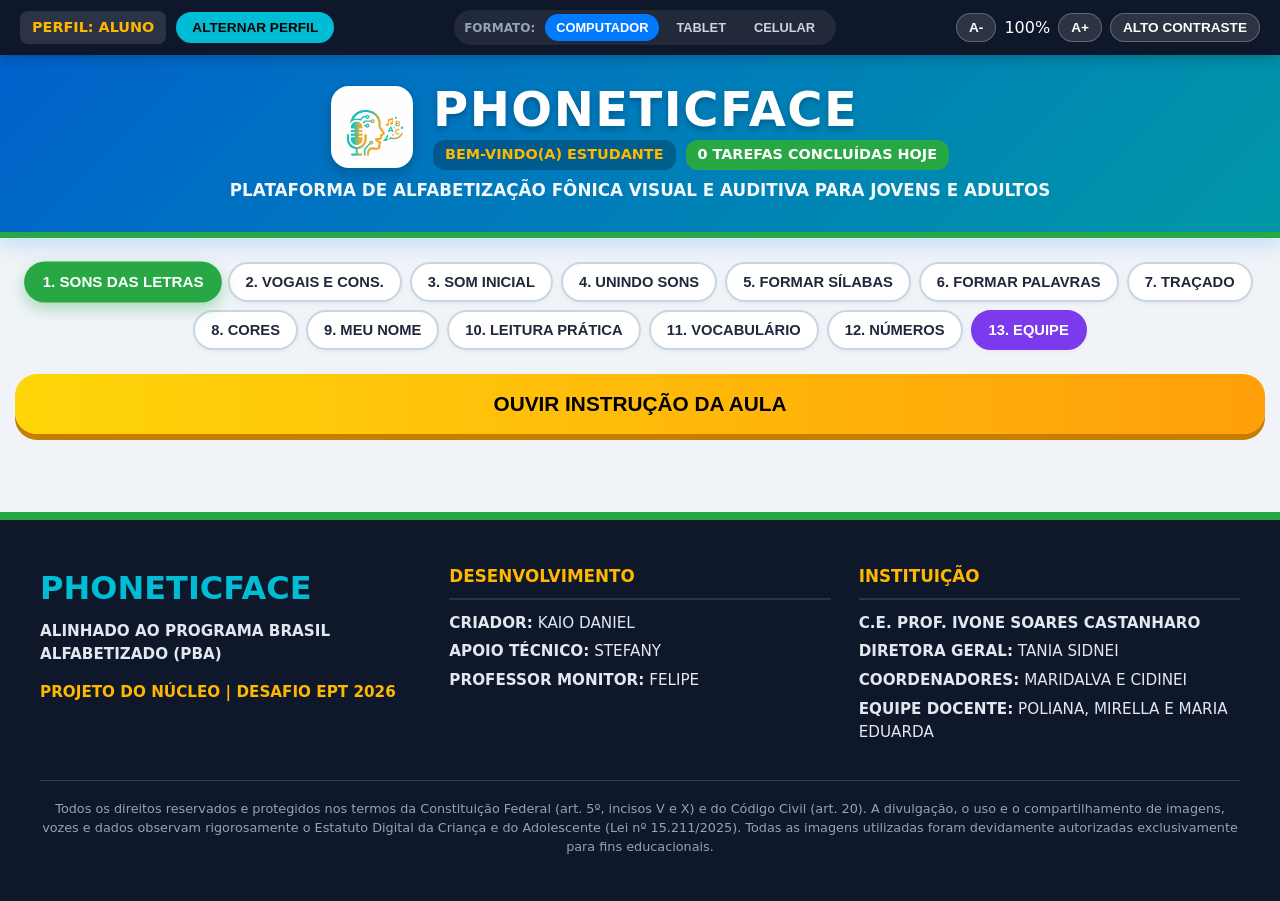
==== index.html @ a54a3abc "Update index.html" ====
<!DOCTYPE html>
<html lang="pt-BR">
<head>
    <meta charset="UTF-8">
    <meta name="viewport" content="width=device-width, initial-scale=1.0, maximum-scale=5.0">
    <meta name="description" content="PhoneticFace: Sistema de Alfabetização Fônica e Gestão Pedagógica EJA.">
    <meta name="theme-color" content="#0056D2">
    <link rel="icon" href="data:image/svg+xml,%3Csvg xmlns='http://www.w3.org/2000/svg' viewBox='0 0 100 100'%3E%3Crect width='100' height='100' rx='22' fill='%230056D2'/%3E%3Ctext x='50' y='68' font-size='58' font-family='system-ui,sans-serif' font-weight='900' fill='white' text-anchor='middle'%3EPf%3C/text%3E%3C/svg%3E">
    <title>PhoneticFace | Alfabetização Fônica e Gestão EJA</title>
    <link rel="stylesheet" href="./style.css?v=10">
    <script>
        /* GARANTIA IMEDIATA DE TRANSIÇÃO DE TELA (ANTI-FALHA DE CACHE) */
        function entrarNoSistema(perfil) {
            var modal = document.getElementById('modal-selecao-perfil');
            if (modal) {
                modal.classList.add('oculto');
                modal.style.display = 'none';
            }
            var vAluno = document.getElementById('view-aluno');
            var vProf = document.getElementById('view-professor');
            var badge = document.getElementById('label-perfil-atual');

            if (perfil === 'professor') {
                if (vAluno) vAluno.style.display = 'none';
                if (vProf) vProf.style.display = 'block';
                if (badge) badge.innerText = 'PERFIL: PROFESSOR';
                if (typeof window.atualizarPainelProfessor === 'function') window.atualizarPainelProfessor('todos');
                if (typeof window.falarTexto === 'function') window.falarTexto('Painel do professor aberto.');
            } else {
                if (vProf) vProf.style.display = 'none';
                if (vAluno) vAluno.style.display = 'block';
                if (badge) badge.innerText = 'PERFIL: ALUNO';
                if (typeof window.falarTexto === 'function') window.falarTexto('Ambiente do aluno aberto. Bons estudos.');
                if (typeof window.redimensionarQuadroGlobal === 'function') setTimeout(window.redimensionarQuadroGlobal, 100);
            }
        }

        function abrirSeletorPerfil() {
            var modal = document.getElementById('modal-selecao-perfil');
            if (modal) {
                modal.classList.remove('oculto');
                modal.style.display = 'flex';
            }
        }
    </script>
</head>
<body>

    <!-- BARRA DE CONTROLE SUPERIOR -->
    <div class="barra-acessibilidade" role="region" aria-label="Controles do sistema e acessibilidade">
        <div class="perfil-status">
            <span id="label-perfil-atual" class="badge-perfil">PERFIL: ALUNO</span>
            <button type="button" class="btn-trocar-perfil" onclick="abrirSeletorPerfil()">ALTERNAR PERFIL</button>
        </div>

        <div class="simulador-dispositivos" aria-label="Visualização por dispositivo">
            <span class="label-simulador">FORMATO:</span>
            <button type="button" class="btn-device active" id="dev-desktop" onclick="alterarDispositivo('desktop')">COMPUTADOR</button>
            <button type="button" class="btn-device" id="dev-tablet" onclick="alterarDispositivo('tablet')">TABLET</button>
            <button type="button" class="btn-device" id="dev-mobile" onclick="alterarDispositivo('mobile')">CELULAR</button>
        </div>

        <div class="controles-acesso">
            <button type="button" class="btn-acesso" onclick="alterarTamanhoFonte(-10)" aria-label="Diminuir fonte">A-</button>
            <span id="indicador-fonte" class="visor-fonte">100%</span>
            <button type="button" class="btn-acesso" onclick="alterarTamanhoFonte(10)" aria-label="Aumentar fonte">A+</button>
            <button type="button" class="btn-acesso" id="btn-contraste" onclick="alternarAltoContraste()" aria-pressed="false">ALTO CONTRASTE</button>
        </div>
    </div>

    <!-- CONTAINER PRINCIPAL ADAPTÁVEL -->
    <div id="app-viewport-wrapper" class="viewport-desktop">

        <!-- CABEÇALHO -->
        <header class="cabecalho-app">
            <div class="logo-container">
                <img src="kaiologoteste.jpg" alt="Logotipo PhoneticFace" class="logo-img" id="logo-principal"
                     onerror="this.onerror=null; this.src='data:image/svg+xml,%3Csvg xmlns=%27http://www.w3.org/2000/svg%27 viewBox=%270 0 100 100%27%3E%3Crect width=%27100%27 height=%27100%27 rx=%2722%27 fill=%27%23FFFFFF%27/%3E%3Ctext x=%2750%27 y=%2770%27 font-size=%2758%27 font-family=%27system-ui,sans-serif%27 font-weight=%27900%27 fill=%27%230056D2%27 text-anchor=%27middle%27%3EPf%3C/text%3E%3C/svg%3E';">
                <div class="titulo-header-box">
                    <h1>PHONETICFACE</h1>
                    <div class="status-aluno-header">
                        <span id="mensagem-boas-vindas" class="tag-boas-vindas">BEM-VINDO(A) ESTUDANTE</span>
                        <span id="placar-aluno-topo" class="tag-pontos">0 TAREFAS CONCLUÍDAS HOJE</span>
                    </div>
                </div>
            </div>
            <p class="subtitulo-header">PLATAFORMA DE ALFABETIZAÇÃO FÔNICA VISUAL E AUDITIVA PARA JOVENS E ADULTOS</p>
        </header>

        <!-- =================================================================
             AMBIENTE 1: VISÃO DO ALUNO
             ================================================================= -->
        <div id="view-aluno" class="view-secao">
            <div class="container-menu">
                <button type="button" class="menu-toggle" id="btn-menu-mobile" onclick="toggleMenuMobile()" aria-expanded="false">
                    ABRIR MENU DE LIÇÕES (1 A 13)
                </button>
                <nav class="menu-principal" id="menu-principal" role="tablist" aria-label="Módulos pedagógicos">
                    <button type="button" class="btn-tab active" data-target="aba-alfabeto">1. SONS DAS LETRAS</button>
                    <button type="button" class="btn-tab" data-target="aba-vogais">2. VOGAIS E CONS.</button>
                    <button type="button" class="btn-tab" data-target="aba-iniciais">3. SOM INICIAL</button>
                    <button type="button" class="btn-tab" data-target="aba-familias">4. UNINDO SONS</button>
                    <button type="button" class="btn-tab" data-target="aba-silabas">5. FORMAR SÍLABAS</button>
                    <button type="button" class="btn-tab" data-target="aba-palavras">6. FORMAR PALAVRAS</button>
                    <button type="button" class="btn-tab" data-target="aba-escrever">7. TRAÇADO</button>
                    <button type="button" class="btn-tab" data-target="aba-cores">8. CORES</button>
                    <button type="button" class="btn-tab" data-target="aba-nome">9. MEU NOME</button>
                    <button type="button" class="btn-tab" data-target="aba-dia-a-dia">10. LEITURA PRÁTICA</button>
                    <button type="button" class="btn-tab" data-target="aba-animais">11. VOCABULÁRIO</button>
                    <button type="button" class="btn-tab" data-target="aba-numeros">12. NÚMEROS</button>
                    <button type="button" class="btn-tab tab-equipe" data-target="aba-equipe">13. EQUIPE</button>
                </nav>
            </div>

            <main class="conteudo-app">
                <!-- 1. SONS DAS LETRAS -->
                <section id="aba-alfabeto" class="aba-conteudo active">
                    <div class="bloco-instrucao">
                        <button type="button" class="btn-instrucao" onclick="falarTexto('TOQUE EM QUALQUER LETRA PARA OUVIR O SEU FONEMA E ASSISTIR À DEMONSTRAÇÃO EM VÍDEO.')">
                            OUVIR INSTRUÇÃO DA AULA
                        </button>
                    </div>
                    <div id="container-grid-alfabeto" class="grid-alfabeto"></div>
                </section>

                <!-- 2. VOGAIS E CONSOANTES -->
                <section id="aba-vogais" class="aba-conteudo">
                    <div class="bloco-instrucao">
                        <button type="button" class="btn-instrucao" onclick="falarTexto('CONHEÇA A DIFERENÇA ENTRE OS SONS ABERTOS DAS VOGAIS E OS SONS DAS CONSOANTES.')">
                            OUVIR INSTRUÇÃO DA AULA
                        </button>
                    </div>
                    <div class="cartao">
                        <h2 class="titulo-secao">VOGAIS (BASE SILÁBICA)</h2>
                        <div class="flex-center box-destaque-secao" id="box-vogais"></div>
                        <h2 class="titulo-secao mt-30">CONSOANTES</h2>
                        <div class="flex-center box-destaque-secao" id="box-consoantes"></div>
                    </div>
                </section>

                <!-- 3. SOM INICIAL -->
                <section id="aba-iniciais" class="aba-conteudo">
                    <div class="bloco-instrucao">
                        <button type="button" class="btn-instrucao" onclick="falarTexto('ESCUTE A PALAVRA E IDENTIFIQUE QUAL LETRA REPRESENTA O SEU PRIMEIRO SOM.')">
                            OUVIR INSTRUÇÃO DA AULA
                        </button>
                    </div>
                    <div class="cartao centralizado">
                        <h2 class="titulo-secao">QUAL É A PRIMEIRA LETRA?</h2>
                        <div class="mt-15">
                            <h3 id="nome-inicial-dica" class="dica-palavra-gigante">_ V I Ã O</h3>
                        </div>
                        <div id="imagem-inicial" class="icone-gigante">✈️</div>
                        <button type="button" class="btn-secundario" onclick="ouvirPalavraInicialAtual()">OUVIR PALAVRA NOVAMENTE</button>
                        <div id="opcoes-iniciais" class="flex-center mt-25"></div>
                    </div>
                </section>

                <!-- 4. UNINDO SONS -->
                <section id="aba-familias" class="aba-conteudo">
                    <div class="bloco-instrucao">
                        <button type="button" class="btn-instrucao" onclick="falarTexto('SELECIONE UMA CONSOANTE PARA VER E OUVIR SUA COMBINAÇÃO FÔNICA COM CADA VOGAL.')">
                            OUVIR INSTRUÇÃO DA AULA
                        </button>
                    </div>
                    <div class="cartao">
                        <h2 class="titulo-secao">1. SELECIONE A CONSOANTE</h2>
                        <div class="flex-center" id="botoes-familias"></div>
                        <hr class="linha-divisoria">
                        <h2 id="titulo-familia-atual" class="titulo-secao cor-sucesso">2. OUÇA AS SÍLABAS FORMADAS</h2>
                        <div class="flex-center mt-20" id="resultado-familia"></div>
                    </div>
                </section>

                <!-- 5. FORMAR SÍLABAS -->
                <section id="aba-silabas" class="aba-conteudo">
                    <div class="bloco-instrucao">
                        <button type="button" class="btn-instrucao" onclick="falarTexto('ACOMPANHE A JUNÇÃO DA CONSOANTE COM A VOGAL E TOQUE NO BOTÃO VERDE PARA OUVIR A SÍLABA.')">
                            OUVIR INSTRUÇÃO DA AULA
                        </button>
                    </div>
                    <div id="container-silabas" class="area-silabas"></div>
                </section>

                <!-- 6. FORMAR PALAVRAS -->
                <section id="aba-palavras" class="aba-conteudo">
                    <div class="bloco-instrucao">
                        <button type="button" class="btn-instrucao" onclick="falarTexto('TOQUE NAS SÍLABAS NA ORDEM CORRETA PARA FORMAR A PALAVRA INDICADA.')">
                            OUVIR INSTRUÇÃO DA AULA
                        </button>
                    </div>
                    <div class="cartao centralizado">
                        <span class="badge-contador" id="contador-palavras-jogo">PALAVRA 1 DE 49</span>
                        <h2 id="dica-palavra" class="palavra-destaque">BONECA</h2>
                        <button type="button" class="btn-secundario" onclick="falarTexto(document.getElementById('dica-palavra').innerText)">OUVIR PALAVRA</button>
                        <div id="slots-palavra" class="flex-center mt-25"></div>
                        <div id="silabas-soltas" class="flex-center mt-25"></div>
                        <div class="mt-30">
                            <button type="button" class="btn-acao" onclick="proximaPalavraJogo()">PRÓXIMA PALAVRA</button>
                        </div>
                    </div>
                </section>

                <!-- 7. TRAÇADO COM RECONHECIMENTO GEOMÉTRICO -->
                <section id="aba-escrever" class="aba-conteudo">
                    <div class="bloco-instrucao">
                        <button type="button" class="btn-instrucao" onclick="falarTexto('ESCOLHA UMA LETRA E PASSE O DEDO OU O MOUSE EXATAMENTE SOBRE O TRAÇADO DELA.')">
                            OUVIR INSTRUÇÃO DA AULA
                        </button>
                    </div>
                    <div class="cartao">
                        <h2 class="titulo-secao">TREINO MOTOR DE CALIGRAFIA</h2>
                        <div class="ferramentas-canvas" id="botoes-desenho"></div>
                        <div id="status-caligrafia" class="aviso-caligrafia">CONTORNE A LETRA INDICADA NO QUADRO ABAIXO</div>
                        <div class="painel-desenho" id="container-canvas">
                            <div id="guia-fundo">A</div>
                            <canvas id="canvas-caligrafia"></canvas>
                        </div>
                    </div>
                </section>

                <!-- 8. CORES -->
                <section id="aba-cores" class="aba-conteudo">
                    <div class="bloco-instrucao">
                        <button type="button" class="btn-instrucao" onclick="falarTexto('TOQUE NOS CARTÕES PARA OUVIR E ASSOCIAR O NOME DE CADA COR.')">
                            OUVIR INSTRUÇÃO DA AULA
                        </button>
                    </div>
                    <div class="grid-cores" id="container-cores"></div>
                </section>

                <!-- 9. MEU NOME -->
                <section id="aba-nome" class="aba-conteudo">
                    <div class="bloco-instrucao">
                        <button type="button" class="btn-instrucao" onclick="falarTexto('DIGITE SEU NOME NO CAMPO ABAIXO E CONFIRME PARA REGISTRAR SUA IDENTIDADE.')">
                            OUVIR INSTRUÇÃO DA AULA
                        </button>
                    </div>
                    <div class="cartao centralizado">
                        <h2 class="titulo-secao">ESCRITA DO PRÓPRIO NOME</h2>
                        <p class="mb-20">DIGITE SEU NOME PARA PRATICAR A SUA IDENTIFICAÇÃO PESSOAL:</p>
                        <input type="text" id="input-nome" class="input-gigante" placeholder="DIGITE SEU NOME AQUI" autocomplete="off">
                        <div class="mt-25">
                            <button type="button" class="btn-acao" onclick="verificarESalvarNome()">CONFIRMAR MEU NOME</button>
                        </div>
                    </div>
                </section>

                <!-- 10. LEITURA PRÁTICA -->
                <section id="aba-dia-a-dia" class="aba-conteudo">
                    <div class="bloco-instrucao">
                        <button type="button" class="btn-instrucao" onclick="falarTexto('TOQUE NOS CARTÕES PARA PRATICAR A LEITURA DE AVISOS, RECEITAS E PLACAS DO COTIDIANO.')">
                            OUVIR INSTRUÇÃO DA AULA
                        </button>
                    </div>
                    <div class="grid-cards" id="container-dia-a-dia"></div>
                </section>

                <!-- 11. VOCABULÁRIO -->
                <section id="aba-animais" class="aba-conteudo">
                    <div class="bloco-instrucao">
                        <button type="button" class="btn-instrucao" onclick="falarTexto('TOQUE NAS CARTAS PARA AMPLIAR SEU VOCABULÁRIO E OUVIR A PRONÚNCIA DAS PALAVRAS.')">
                            OUVIR INSTRUÇÃO DA AULA
                        </button>
                    </div>
                    <div class="grid-cards" id="container-animais"></div>
                </section>

                <!-- 12. NÚMEROS -->
                <section id="aba-numeros" class="aba-conteudo">
                    <div class="bloco-instrucao">
                        <button type="button" class="btn-instrucao" onclick="falarTexto('TOQUE EM QUALQUER NÚMERO DE 1 A 100 PARA OUVIR SUA LEITURA CORRETA.')">
                            OUVIR INSTRUÇÃO DA AULA
                        </button>
                    </div>
                    <div class="cartao">
                        <h2 class="titulo-secao mb-20">LEITURA NUMÉRICA DE 1 A 100</h2>
                        <div class="grid-numeros" id="container-numeros"></div>
                    </div>
                </section>

                <!-- 13. EQUIPE -->
                <section id="aba-equipe" class="aba-conteudo">
                    <div class="bloco-instrucao">
                        <button type="button" class="btn-instrucao" onclick="falarTexto('CONHEÇA A EQUIPE DOCENTE DO COLÉGIO ESTADUAL PROFESSORA IVONE SOARES CASTANHARO.')">
                            OUVIR INSTRUÇÃO DA AULA
                        </button>
                    </div>
                    <div class="cartao centralizado">
                        <h2 class="titulo-secao mb-30">EQUIPE DOCENTE ATUANTE NO PROJETO</h2>
                        <div class="grid-equipe">
                            <div class="card-equipe">
                                <img src="imgem1.jpg" alt="Poliana" onerror="this.src='https://placehold.co/240x280/0056D2/FFF?text=POLIANA'">
                                <h3>POLIANA</h3>
                                <p>FORMAÇÃO DE DOCENTES</p>
                            </div>
                            <div class="card-equipe">
                                <img src="imgem2.jpg" alt="Mirella" onerror="this.src='https://placehold.co/240x280/0056D2/FFF?text=MIRELLA'">
                                <h3>MIRELLA</h3>
                                <p>FORMAÇÃO DE DOCENTES</p>
                            </div>
                            <div class="card-equipe">
                                <img src="imgem3.jpg" alt="Maria Eduarda" onerror="this.src='https://placehold.co/240x280/0056D2/FFF?text=MARIA+EDUARDA'">
                                <h3>MARIA EDUARDA</h3>
                                <p>FORMAÇÃO DE DOCENTES</p>
                            </div>
                        </div>
                        <p class="instituicao-destaque mt-30">
                            COLÉGIO ESTADUAL PROFESSORA IVONE SOARES CASTANHARO<br>
                            <span>CAMPO MOURÃO - PARANÁ</span>
                        </p>
                    </div>
                </section>
            </main>
        </div>

        <!-- =================================================================
             AMBIENTE 2: PAINEL DE GESTÃO DO PROFESSOR
             ================================================================= -->
        <div id="view-professor" class="view-secao" style="display: none;">
            <main class="conteudo-app">
                
                <div class="cartao painel-docente-topo">
                    <div class="painel-topo-flex">
                        <div>
                            <span class="badge-gov">GESTÃO PEDAGÓGICA EJA | PARANÁ</span>
                            <h2 class="titulo-painel-prof">PAINEL DE ACOMPANHAMENTO DO PROFESSOR</h2>
                            <p class="subtitulo-painel-prof">Monitoramento detalhado de atividades diárias, dificuldades fônicas e adaptação digital dos estudantes.</p>
                        </div>
                        <div class="acoes-painel-topo">
                            <button type="button" class="btn-exportar" onclick="window.print()">IMPRIMIR RELATÓRIO</button>
                            <button type="button" class="btn-ir-aluno" onclick="entrarNoSistema('aluno')">IR PARA VISÃO DO ALUNO</button>
                        </div>
                    </div>

                    <div class="grid-metricas mt-25">
                        <div class="card-metrica">
                            <h3 id="kpi-total-alunos">32</h3>
                            <p>ALUNOS ATIVOS NA TURMA</p>
                        </div>
                        <div class="card-metrica sucesso">
                            <h3 id="kpi-tarefas-feitas">154</h3>
                            <p>TAREFAS REALIZADAS HOJE</p>
                        </div>
                        <div class="card-metrica alerta">
                            <h3>MÓDULO 6</h3>
                            <p>MAIOR ÍNDICE DE REFORÇO (PALAVRAS)</p>
                        </div>
                        <div class="card-metrica roxo">
                            <h3>3 ALUNOS</h3>
                            <p>SOLICITAM APOIO DE NAVEGAÇÃO</p>
                        </div>
                    </div>
                </div>

                <!-- INDICADORES DE COMPETÊNCIAS -->
                <div class="cartao">
                    <h3 class="titulo-secao-painel">DOMÍNIO DA TURMA POR ETAPA DO MÉTODO FÔNICO</h3>
                    <div class="grid-competencias">
                        <div class="item-competencia">
                            <div class="comp-label"><span>1. Consciência Fonológica e Sons das Letras (Módulos 1 a 3)</span><strong>92%</strong></div>
                            <div class="barra-fundo"><div class="barra-preenchimento barra-verde" style="width: 92%;"></div></div>
                        </div>
                        <div class="item-competencia">
                            <div class="comp-label"><span>2. Decodificação e União de Sílabas (Módulos 4 e 5)</span><strong>76%</strong></div>
                            <div class="barra-fundo"><div class="barra-preenchimento barra-azul" style="width: 76%;"></div></div>
                        </div>
                        <div class="item-competencia">
                            <div class="comp-label"><span>3. Estruturação de Palavras e Escrita do Nome (Módulos 6 e 9)</span><strong>64%</strong></div>
                            <div class="barra-fundo"><div class="barra-preenchimento barra-amarela" style="width: 64%;"></div></div>
                        </div>
                        <div class="item-competencia">
                            <div class="comp-label"><span>4. Coordenação Visomotora no Traçado de Letras (Módulo 7)</span><strong>71%</strong></div>
                            <div class="barra-fundo"><div class="barra-preenchimento barra-azul" style="width: 71%;"></div></div>
                        </div>
                        <div class="item-competencia">
                            <div class="comp-label"><span>5. Leitura Funcional e Matemática Cidadã (Módulos 8, 10, 11 e 12)</span><strong>89%</strong></div>
                            <div class="barra-fundo"><div class="barra-preenchimento barra-verde" style="width: 89%;"></div></div>
                        </div>
                    </div>
                </div>

                <!-- TABELA INDIVIDUAL DOS ALUNOS -->
                <div class="cartao">
                    <div class="cabecalho-tabela-flex">
                        <h3 class="titulo-secao-painel" style="margin:0;">REGISTRO INDIVIDUAL DE ATIVIDADES E DIAGNÓSTICO</h3>
                        <div class="filtros-professor">
                            <button type="button" class="btn-filtro active" onclick="filtrarTabelaProfessor('todos', this)">TODOS OS ALUNOS</button>
                            <button type="button" class="btn-filtro" onclick="filtrarTabelaProfessor('dificuldade', this)">DIFICULDADE EM TAREFA</button>
                            <button type="button" class="btn-filtro" onclick="filtrarTabelaProfessor('plataforma', this)">APOIO NO USO DO APP</button>
                            <button type="button" class="btn-filtro" onclick="filtrarTabelaProfessor('otimo', this)">RITMO AVANÇADO</button>
                        </div>
                    </div>

                    <div class="tabela-responsive mt-20">
                        <table class="tabela-alunos">
                            <thead>
                                <tr>
                                    <th>ESTUDANTE</th>
                                    <th>PRODUÇÃO DO DIA</th>
                                    <th style="min-width: 150px;">PROGRESSO</th>
                                    <th>DIAGNÓSTICO PEDAGÓGICO E TÉCNICO</th>
                                    <th>ENCAMINHAMENTO</th>
                                    <th>FICHA</th>
                                </tr>
                            </thead>
                            <tbody id="lista-alunos-professor"></tbody>
                        </table>
                    </div>
                </div>

            </main>
        </div>

        <!-- RODAPÉ INSTITUCIONAL -->
        <footer class="rodape-app">
            <div class="container-creditos">
                <div class="coluna-creditos">
                    <div class="logo-rodape">PHONETICFACE</div>
                    <p><strong>ALINHADO AO PROGRAMA BRASIL ALFABETIZADO (PBA)</strong></p>
                    <p class="tag-projeto mt-15"><strong>PROJETO DO NÚCLEO | DESAFIO EPT 2026</strong></p>
                </div>
                <div class="coluna-creditos">
                    <h3>DESENVOLVIMENTO</h3>
                    <p><strong>CRIADOR:</strong> KAIO DANIEL</p>
                    <p><strong>APOIO TÉCNICO:</strong> STEFANY</p>
                    <p><strong>PROFESSOR MONITOR:</strong> FELIPE</p>
                </div>
                <div class="coluna-creditos">
                    <h3>INSTITUIÇÃO</h3>
                    <p><strong>C.E. PROF. IVONE SOARES CASTANHARO</strong></p>
                    <p><strong>DIRETORA GERAL:</strong> TANIA SIDNEI</p>
                    <p><strong>COORDENADORES:</strong> MARIDALVA E CIDINEI</p>
                    <p><strong>EQUIPE DOCENTE:</strong> POLIANA, MIRELLA E MARIA EDUARDA</p>
                </div>
            </div>

            <div class="direitos-legais">
                <p>Todos os direitos reservados e protegidos nos termos da Constituição Federal (art. 5º, incisos V e X) e do Código Civil (art. 20). A divulgação, o uso e o compartilhamento de imagens, vozes e dados observam rigorosamente o Estatuto Digital da Criança e do Adolescente (Lei nº 15.211/2025). Todas as imagens utilizadas foram devidamente autorizadas exclusivamente para fins educacionais.</p>
            </div>
        </footer>

    </div>

    <!-- =================================================================
         MODAL DE ACESSO INICIAL (PORTAL ALUNO / PROFESSOR)
         ================================================================= -->
    <div id="modal-selecao-perfil" class="modal-overlay">
        <div class="modal-caixa caixa-perfil">
            <div class="badge-topo-modal">TECNOLOGIA EDUCACIONAL EJA</div>
            <h2 class="titulo-modal-entrada">PHONETICFACE</h2>
            <p class="subtitulo-modal">Selecione o módulo de acesso para iniciar:</p>
            
            <div class="grid-selecao-perfil">
                <div class="card-perfil-opcao aluno">
                    <div>
                        <div class="circulo-icone azul">🎓</div>
                        <h3>AMBIENTE DO ALUNO</h3>
                        <p>Acesso completo às 13 unidades de alfabetização fônica, vídeos demonstrativos, caligrafia interativa, leitura prática e números.</p>
                    </div>
                    <button type="button" class="btn-entrar-card" onclick="entrarNoSistema('aluno')">
                        ENTRAR NAS LIÇÕES
                    </button>
                </div>
                
                <div class="card-perfil-opcao professor">
                    <div>
                        <div class="circulo-icone roxo">📊</div>
                        <h3>PAINEL DO PROFESSOR</h3>
                        <p>Acompanhamento pedagógico da turma, quantidade de tarefas concluídas no dia, mapeamento de dificuldades e fichas individuais.</p>
                    </div>
                    <button type="button" class="btn-entrar-card roxo-bg" onclick="entrarNoSistema('professor')">
                        ABRIR PAINEL DOCENTE
                    </button>
                </div>
            </div>
        </div>
    </div>

    <!-- MODAL DE VÍDEO DA LETRA -->
    <div id="modal-letras" class="modal-overlay oculto" style="display: none;">
        <div class="modal-caixa">
            <div class="topo-modal-letra">
                <h1 id="letra-display" class="letra-gigante">A</h1>
                <span id="fonema-display" class="badge-fonema">FONEMA /a/</span>
            </div>
            <div class="video-wrapper">
                <iframe id="player-youtube" src="" title="Vídeo demonstrativo do som da letra" allow="accelerometer; autoplay; clipboard-write; encrypted-media; gyroscope; picture-in-picture; web-share" referrerpolicy="strict-origin-when-cross-origin" allowfullscreen></iframe>
            </div>
            <div class="modal-info-palavra">
                <span id="modal-icone-palavra" class="icone-medio">🐝</span>
                <p id="modal-texto-palavra" class="texto-medio">ABELHA</p>
            </div>
            <button type="button" class="btn-acao mt-15" onclick="fecharModalVideo()">FECHAR AULA EM VÍDEO</button>
        </div>
    </div>

    <!-- MODAL DE FICHA INDIVIDUAL DO ALUNO (PROFESSOR) -->
    <div id="modal-detalhe-aluno" class="modal-overlay oculto" style="display: none;">
        <div class="modal-caixa caixa-prontuario">
            <div class="cabecalho-prontuario">
                <span class="badge-gov">RELATÓRIO INDIVIDUAL DO ESTUDANTE</span>
                <h2 id="prontuario-nome">NOME DO ALUNO</h2>
                <p id="prontuario-status-geral">Resumo de Progresso</p>
            </div>
            <div id="prontuario-conteudo" class="corpo-prontuario"></div>
            <div class="flex-center mt-20">
                <button type="button" class="btn-exportar" onclick="falarRelatorioAluno()">OUVIR RELATÓRIO EM VOZ ALTA</button>
                <button type="button" class="btn-acao" style="max-width:220px; padding:12px 20px;" onclick="fecharModalProntuario()">FECHAR FICHA</button>
            </div>
        </div>
    </div>

    <script src="./app.js?v=10"></script>
</body>
</html>
---- style.css ----
/* ==========================================================================
   1. VARIÁVEIS DO SISTEMA E TEMA DE ALTO CONTRASTE
   ========================================================================== */
:root {
    --cor-bg-principal: #F0F4F8;
    --cor-bg-secundario: #FFFFFF;
    --cor-texto-principal: #1E293B;
    --cor-texto-secundario: #475569;
    
    --cor-primaria: #007AFF;
    --cor-primaria-escura: #0051A8;
    --cor-secundaria: #00BCD4;
    --cor-destaque: #FF3B30;
    --cor-sucesso: #28A745;
    --cor-sucesso-escuro: #1E7E34;
    --cor-alerta: #FFB800;
    --cor-roxo: #7C3AED;
    
    --fonte-principal: system-ui, -apple-system, 'Segoe UI', Roboto, Helvetica, Arial, sans-serif;
    --borda-raio: 22px;
    --borda-raio-sm: 12px;
    --sombra-suave: 0 10px 25px rgba(15, 23, 42, 0.07);
}

/* ALTO CONTRASTE ACESSÍVEL */
body.alto-contraste,
body.alto-contraste #app-viewport-wrapper {
    background: #000000 !important;
    color: #FFFF00 !important;
}
body.alto-contraste .cabecalho-app,
body.alto-contraste .cartao,
body.alto-contraste .rodape-app,
body.alto-contraste .modal-caixa,
body.alto-contraste .menu-principal,
body.alto-contraste .card-metrica,
body.alto-contraste .card-perfil-opcao,
body.alto-contraste .card-interativo,
body.alto-contraste .card-equipe {
    background: #000000 !important;
    border: 3px solid #FFFF00 !important;
    box-shadow: none !important;
}
body.alto-contraste h1, body.alto-contraste h2, body.alto-contraste h3,
body.alto-contraste p, body.alto-contraste span, body.alto-contraste td,
body.alto-contraste th, body.alto-contraste div {
    color: #FFFF00 !important;
}
body.alto-contraste button,
body.alto-contraste input {
    background: #000000 !important;
    color: #FFFF00 !important;
    border: 2px solid #FFFF00 !important;
    box-shadow: none !important;
}
body.alto-contraste .btn-tab.active,
body.alto-contraste .btn-filtro.active {
    background: #FFFF00 !important;
    color: #000000 !important;
}

/* ==========================================================================
   2. RESET E UTILITÁRIOS
   ========================================================================== */
* { margin: 0; padding: 0; box-sizing: border-box; }
html { font-size: 100%; scroll-behavior: smooth; }
body {
    font-family: var(--fonte-principal);
    background: var(--cor-bg-principal);
    color: var(--cor-texto-principal);
    line-height: 1.5;
    min-height: 100vh;
    display: flex;
    flex-direction: column;
    overflow-x: hidden;
    text-transform: uppercase;
}

button:focus-visible, input:focus-visible {
    outline: 4px solid var(--cor-alerta);
    outline-offset: 2px;
}

.mt-15 { margin-top: 15px; } .mt-20 { margin-top: 20px; } .mt-25 { margin-top: 25px; } .mt-30 { margin-top: 30px; }
.mb-15 { margin-bottom: 15px; } .mb-20 { margin-bottom: 20px; } .mb-30 { margin-bottom: 30px; }
.centralizado { text-align: center; }
.flex-center { display: flex; flex-wrap: wrap; gap: 14px; justify-content: center; align-items: center; }
.cor-sucesso { color: var(--cor-sucesso) !important; }

/* ==========================================================================
   3. SIMULADOR DE DISPOSITIVOS (PC / TABLET / CELULAR)
   ========================================================================== */
#app-viewport-wrapper {
    width: 100%;
    margin: 0 auto;
    transition: max-width 0.35s ease, box-shadow 0.35s ease;
    display: flex;
    flex-direction: column;
    min-height: calc(100vh - 54px);
}
#app-viewport-wrapper.viewport-tablet {
    max-width: 820px;
    margin: 15px auto;
    border: 10px solid #1E293B;
    border-radius: 32px;
    box-shadow: 0 25px 60px rgba(0,0,0,0.35);
    background: var(--cor-bg-principal);
    overflow: hidden;
}
#app-viewport-wrapper.viewport-mobile {
    max-width: 412px;
    margin: 15px auto;
    border: 12px solid #0F172A;
    border-radius: 40px;
    box-shadow: 0 25px 60px rgba(0,0,0,0.45);
    background: var(--cor-bg-principal);
    overflow: hidden;
}

/* Ajustes automáticos quando o modo Celular ou Tablet é ativado no Simulador */
#app-viewport-wrapper.viewport-mobile .cabecalho-app h1 { font-size: 2rem; }
#app-viewport-wrapper.viewport-mobile .menu-toggle { display: block; width: 100%; }
#app-viewport-wrapper.viewport-mobile .menu-principal { display: none; flex-direction: column; }
#app-viewport-wrapper.viewport-mobile .menu-principal.aberto { display: flex; }
#app-viewport-wrapper.viewport-mobile .btn-tab { width: 100%; text-align: left; }
#app-viewport-wrapper.viewport-mobile .grid-alfabeto { grid-template-columns: repeat(3, 1fr); }
#app-viewport-wrapper.viewport-mobile .btn-letra { height: 90px; font-size: 2.4rem; }
#app-viewport-wrapper.viewport-mobile .dica-palavra-gigante { font-size: 2rem; letter-spacing: 4px; }
#app-viewport-wrapper.viewport-mobile .palavra-destaque { font-size: 2.3rem; }

/* ==========================================================================
   4. BARRA DE ACESSIBILIDADE E CABEÇALHO
   ========================================================================== */
.barra-acessibilidade {
    background: #0F172A;
    color: #FFF;
    padding: 10px 20px;
    display: flex;
    justify-content: space-between;
    align-items: center;
    flex-wrap: wrap;
    gap: 12px;
    position: sticky;
    top: 0;
    z-index: 1000;
    box-shadow: 0 4px 12px rgba(0,0,0,0.2);
}
.perfil-status { display: flex; align-items: center; gap: 10px; flex-wrap: wrap; }
.badge-perfil {
    background: rgba(255,255,255,0.12);
    padding: 6px 12px;
    border-radius: 8px;
    font-weight: 900;
    font-size: 0.9rem;
    color: var(--cor-alerta);
}
.btn-trocar-perfil {
    background: var(--cor-secundaria);
    color: #000;
    border: none;
    padding: 8px 16px;
    font-weight: 900;
    border-radius: 20px;
    cursor: pointer;
    font-size: 0.85rem;
    transition: transform 0.15s;
}
.btn-trocar-perfil:hover { transform: scale(1.04); background: #26E6FF; }

.simulador-dispositivos {
    display: flex;
    align-items: center;
    gap: 6px;
    background: rgba(255,255,255,0.08);
    padding: 4px 10px;
    border-radius: 20px;
}
.label-simulador { font-size: 0.75rem; font-weight: 800; color: #94A3B8; margin-right: 4px; }
.btn-device {
    background: transparent;
    color: #CBD5E1;
    border: 1px solid transparent;
    padding: 5px 10px;
    border-radius: 14px;
    font-size: 0.8rem;
    font-weight: 800;
    cursor: pointer;
}
.btn-device.active { background: var(--cor-primaria); color: #FFF; }

.controles-acesso { display: flex; gap: 8px; align-items: center; }
.btn-acesso {
    background: rgba(255,255,255,0.12);
    border: 1px solid rgba(255,255,255,0.25);
    color: #FFF;
    padding: 6px 12px;
    border-radius: 16px;
    font-weight: 800;
    cursor: pointer;
    font-size: 0.85rem;
}
.btn-acesso:hover { background: #FFF; color: #0F172A; }

/* CABEÇALHO PRINCIPAL */
.cabecalho-app {
    background: linear-gradient(135deg, #0062CC 0%, #0097A7 100%);
    color: #FFF;
    padding: 1.8rem 1rem;
    text-align: center;
    border-bottom: 6px solid var(--cor-sucesso);
    box-shadow: 0 8px 20px rgba(0, 122, 255, 0.18);
}
.logo-container {
    display: flex;
    align-items: center;
    justify-content: center;
    gap: 20px;
    flex-wrap: wrap;
    margin-bottom: 8px;
}
.logo-img {
    height: 82px;
    width: 82px;
    object-fit: contain;
    border-radius: 18px;
    background: #FFF;
    padding: 5px;
    box-shadow: 0 6px 14px rgba(0,0,0,0.2);
}
.titulo-header-box { text-align: left; }
.cabecalho-app h1 {
    font-size: 3rem;
    font-weight: 900;
    letter-spacing: 1.5px;
    line-height: 1.05;
    text-shadow: 0 3px 6px rgba(0,0,0,0.25);
}
.status-aluno-header {
    display: flex;
    gap: 10px;
    flex-wrap: wrap;
    margin-top: 6px;
}
.tag-boas-vindas {
    background: rgba(0,0,0,0.25);
    color: var(--cor-alerta);
    padding: 4px 12px;
    border-radius: 12px;
    font-size: 0.9rem;
    font-weight: 900;
}
.tag-pontos {
    background: var(--cor-sucesso);
    color: #FFF;
    padding: 4px 12px;
    border-radius: 12px;
    font-size: 0.9rem;
    font-weight: 900;
}
.subtitulo-header { font-size: 1.05rem; font-weight: 800; opacity: 0.95; margin-top: 6px; }

/* ==========================================================================
   5. NAVEGAÇÃO DE MÓDULOS DO ALUNO
   ========================================================================== */
.container-menu { max-width: 1340px; margin: 0 auto; padding: 0 15px; }
.menu-toggle {
    display: none;
    background: #0F172A;
    color: #FFF;
    padding: 14px 20px;
    font-size: 1.1rem;
    font-weight: 900;
    border-radius: 14px;
    border: none;
    cursor: pointer;
    margin: 15px auto 5px;
    width: 100%;
}
.menu-principal {
    display: flex;
    justify-content: center;
    flex-wrap: wrap;
    gap: 8px;
    margin: 1.5rem auto;
}
.btn-tab {
    background: #FFFFFF;
    color: #1E293B;
    border: 2px solid #CBD5E1;
    padding: 10px 16px;
    font-size: 0.92rem;
    font-weight: 900;
    border-radius: 25px;
    cursor: pointer;
    transition: all 0.2s;
    box-shadow: 0 2px 5px rgba(0,0,0,0.04);
}
.btn-tab:hover { border-color: var(--cor-primaria); transform: translateY(-2px); }
.btn-tab.active {
    background: var(--cor-sucesso);
    color: #FFF;
    border-color: var(--cor-sucesso);
    box-shadow: 0 6px 14px rgba(40, 167, 69, 0.35);
    transform: scale(1.03);
}
.btn-tab.tab-equipe { background: var(--cor-roxo); color: #FFF; border-color: var(--cor-roxo); }

/* ==========================================================================
   6. ESTRUTURA E JOGOS DO ALUNO
   ========================================================================== */
.conteudo-app { flex: 1; width: 100%; max-width: 1300px; margin: 0 auto 2.5rem; padding: 0 15px; }
.aba-conteudo { display: none; animation: aparecerSuave 0.3s ease-out; }
.aba-conteudo.active { display: block; }
@keyframes aparecerSuave { from { opacity: 0; transform: translateY(8px); } to { opacity: 1; transform: translateY(0); } }

.bloco-instrucao { margin-bottom: 1.5rem; }
.btn-instrucao {
    width: 100%;
    background: linear-gradient(90deg, #FFD60A 0%, #FF9F0A 100%);
    color: #000;
    border: none;
    padding: 18px 20px;
    font-size: 1.3rem;
    font-weight: 900;
    border-radius: var(--borda-raio);
    cursor: pointer;
    box-shadow: 0 6px 0 #C77D00;
    transition: transform 0.1s;
}
.btn-instrucao:active { transform: translateY(5px); box-shadow: none; }

.cartao {
    background: var(--cor-bg-secundario);
    border-radius: var(--borda-raio);
    padding: 2rem;
    margin-bottom: 1.8rem;
    box-shadow: var(--sombra-suave);
    border: 1px solid rgba(0,0,0,0.05);
}
.titulo-secao { text-align: center; color: var(--cor-primaria); font-size: 2rem; margin-bottom: 1rem; }
.box-tracejado { border: 3px dashed var(--cor-secundaria); padding: 20px; border-radius: var(--borda-raio); background: #F8FAFC; }
.linha-divisoria { border: none; border-top: 3px dashed #CBD5E1; margin: 28px 0; }

/* GRADES DE BOTÕES */
.grid-alfabeto { display: grid; grid-template-columns: repeat(auto-fill, minmax(115px, 1fr)); gap: 14px; }
.grid-cores { display: grid; grid-template-columns: repeat(auto-fill, minmax(155px, 1fr)); gap: 15px; }
.grid-numeros { display: grid; grid-template-columns: repeat(auto-fill, minmax(88px, 1fr)); gap: 10px; }

.btn-letra {
    background: var(--cor-primaria);
    color: #FFF;
    font-size: 3.2rem;
    font-weight: 900;
    border: none;
    border-radius: 16px;
    height: 115px;
    cursor: pointer;
    box-shadow: 0 7px 0 var(--cor-primaria-escura);
    display: flex;
    justify-content: center;
    align-items: center;
    transition: transform 0.1s;
}
.btn-letra:active { transform: translateY(6px); box-shadow: none; }

.btn-grande {
    font-size: 2rem;
    font-weight: 900;
    padding: 14px 28px;
    border-radius: 16px;
    border: none;
    cursor: pointer;
    color: #FFF;
    box-shadow: 0 6px 0 rgba(0,0,0,0.2);
    transition: transform 0.1s;
}
.btn-grande:active { transform: translateY(5px); box-shadow: none; }

.btn-ouvir-palavra {
    background: #E2E8F0;
    color: #0F172A;
    border: 2px solid #94A3B8;
    padding: 10px 22px;
    border-radius: 30px;
    font-weight: 900;
    font-size: 1rem;
    cursor: pointer;
    margin-top: 10px;
}

.btn-acao {
    background: var(--cor-destaque);
    color: #FFF;
    border: none;
    padding: 16px 32px;
    font-size: 1.3rem;
    font-weight: 900;
    border-radius: 18px;
    cursor: pointer;
    box-shadow: 0 6px 0 #B91C1C;
    text-transform: uppercase;
}
.btn-acao:active { transform: translateY(5px); box-shadow: none; }

/* SOM INICIAL E FORMAR PALAVRAS */
.dica-palavra-gigante {
    font-size: 3.2rem;
    color: var(--cor-primaria);
    letter-spacing: 8px;
    background: #F1F5F9;
    padding: 14px 28px;
    border-radius: 18px;
    display: inline-block;
}
.icone-gigante { font-size: 7rem; margin: 10px 0; }
.badge-contador { background: #E2E8F0; color: #334155; padding: 6px 16px; border-radius: 20px; font-weight: 900; font-size: 0.9rem; }
.palavra-destaque { font-size: 3.5rem; color: var(--cor-primaria); letter-spacing: 4px; margin-top: 10px; }
.slot-silaba {
    min-width: 90px;
    height: 85px;
    padding: 0 15px;
    border: 4px dashed #94A3B8;
    border-radius: 16px;
    display: flex;
    justify-content: center;
    align-items: center;
    font-size: 2.2rem;
    font-weight: 900;
    background: #F8FAFC;
}

/* SÍLABAS MATEMÁTICAS */
.area-silabas { display: flex; flex-direction: column; gap: 20px; }
.linha-silaba { display: flex; justify-content: center; align-items: center; flex-wrap: wrap; gap: 16px; font-size: 2.2rem; font-weight: 900; }
.bloco { background: var(--cor-primaria); color: #FFF; padding: 16px 26px; border-radius: 16px; box-shadow: 0 6px 0 var(--cor-primaria-escura); }
.bloco-resultado { background: var(--cor-sucesso); cursor: pointer; box-shadow: 0 6px 0 var(--cor-sucesso-escuro); display: flex; align-items: center; gap: 12px; border: none; color: #FFF; font-size: 2.2rem; font-weight: 900; }

/* CARTÕES DE LEITURA E VOCABULÁRIO */
.grid-cards { display: grid; grid-template-columns: repeat(auto-fit, minmax(240px, 1fr)); gap: 20px; }
.card-interativo {
    text-align: center;
    cursor: pointer;
    display: flex;
    flex-direction: column;
    align-items: center;
    background: #FFF;
    border-radius: var(--borda-raio);
    padding: 1.8rem 1.2rem;
    box-shadow: var(--sombra-suave);
    border: 2px solid #E2E8F0;
    transition: transform 0.2s, border-color 0.2s;
}
.card-interativo:hover { transform: translateY(-5px); border-color: var(--cor-primaria); }
.icone-card { font-size: 5.2rem; margin-bottom: 12px; }

/* CALIGRAFIA */
.painel-desenho {
    position: relative;
    width: 100%;
    height: 420px;
    border: 5px dashed var(--cor-primaria);
    border-radius: var(--borda-raio);
    background: #FFF;
    touch-action: none;
    overflow: hidden;
}
#guia-fundo {
    position: absolute;
    top: 50%;
    left: 50%;
    transform: translate(-50%, -50%);
    font-size: 18rem;
    color: rgba(0, 0, 0, 0.06);
    font-weight: 900;
    pointer-events: none;
    user-select: none;
}
#canvas-caligrafia { position: absolute; top: 0; left: 0; cursor: crosshair; }
.ferramentas-canvas {
    display: flex;
    flex-wrap: wrap;
    gap: 8px;
    margin-bottom: 1.5rem;
    justify-content: center;
    background: #F8FAFC;
    padding: 15px;
    border-radius: 16px;
    border: 1px solid #E2E8F0;
}
.btn-ferramenta {
    padding: 10px 16px;
    font-size: 1.2rem;
    font-weight: 900;
    border: none;
    border-radius: 10px;
    cursor: pointer;
    background: var(--cor-roxo);
    color: #FFF;
    box-shadow: 0 4px 0 #5B21B6;
}
.input-gigante {
    width: 100%;
    max-width: 600px;
    padding: 18px;
    font-size: 2.2rem;
    text-align: center;
    border: 4px solid var(--cor-primaria);
    border-radius: 16px;
    font-weight: 900;
    background: #F8FAFC;
}

/* EQUIPE */
.grid-equipe { display: flex; flex-wrap: wrap; justify-content: center; gap: 25px; }
.card-equipe {
    background: #F8FAFC;
    padding: 18px;
    border-radius: 20px;
    box-shadow: var(--sombra-suave);
    width: 250px;
    border: 1px solid #E2E8F0;
}
.card-equipe img { width: 100%; height: 250px; object-fit: cover; border-radius: 14px; margin-bottom: 12px; }
.instituicao-destaque { font-size: 1.25rem; font-weight: 800; color: var(--cor-texto-secundario); }
.instituicao-destaque span { color: var(--cor-primaria); }

/* ==========================================================================
   7. PAINEL DO PROFESSOR (DASHBOARD DE ALTO NÍVEL)
   ========================================================================== */
.painel-docente-topo { border-top: 8px solid var(--cor-roxo); }
.painel-topo-flex { display: flex; justify-content: space-between; align-items: flex-start; flex-wrap: wrap; gap: 20px; }
.badge-gov {
    background: #EDE9FE;
    color: var(--cor-roxo);
    padding: 5px 12px;
    border-radius: 8px;
    font-weight: 900;
    font-size: 0.8rem;
    display: inline-block;
    margin-bottom: 8px;
}
.titulo-painel-prof { color: #1E293B; font-size: 2rem; margin-bottom: 4px; }
.subtitulo-painel-prof { color: var(--cor-texto-secundario); font-size: 1rem; text-transform: none; }
.acoes-painel-topo { display: flex; gap: 10px; flex-wrap: wrap; }
.btn-exportar {
    background: #1E293B;
    color: #FFF;
    border: none;
    padding: 12px 18px;
    border-radius: 12px;
    font-weight: 800;
    cursor: pointer;
}
.btn-ir-aluno {
    background: var(--cor-primaria);
    color: #FFF;
    border: none;
    padding: 12px 18px;
    border-radius: 12px;
    font-weight: 800;
    cursor: pointer;
}

.grid-metricas { display: grid; grid-template-columns: repeat(auto-fit, minmax(210px, 1fr)); gap: 18px; }
.card-metrica {
    background: #F8FAFC;
    border-radius: 16px;
    padding: 20px;
    text-align: center;
    border-bottom: 5px solid var(--cor-primaria);
    border: 1px solid #E2E8F0;
    border-bottom-width: 5px;
}
.icone-kpi { font-size: 2rem; display: block; margin-bottom: 6px; }
.card-metrica h3 { font-size: 2.3rem; color: var(--cor-primaria); }
.card-metrica p { font-size: 0.88rem; font-weight: 800; color: var(--cor-texto-secundario); }
.card-metrica.sucesso { border-bottom-color: var(--cor-sucesso); } .card-metrica.sucesso h3 { color: var(--cor-sucesso); }
.card-metrica.alerta { border-bottom-color: var(--cor-destaque); } .card-metrica.alerta h3 { color: var(--cor-destaque); }
.card-metrica.roxo { border-bottom-color: var(--cor-roxo); } .card-metrica.roxo h3 { color: var(--cor-roxo); }

/* BARRAS DE COMPETÊNCIA */
.titulo-secao-painel { font-size: 1.35rem; color: #1E293B; margin-bottom: 18px; }
.grid-competencias { display: flex; flex-direction: column; gap: 14px; }
.item-competencia { background: #F8FAFC; padding: 12px 16px; border-radius: 12px; border: 1px solid #E2E8F0; }
.comp-label { display: flex; justify-content: space-between; font-weight: 800; font-size: 0.92rem; margin-bottom: 6px; text-transform: none; }
.barra-fundo { width: 100%; background: #E2E8F0; border-radius: 10px; height: 16px; overflow: hidden; }
.barra-preenchimento { height: 100%; border-radius: 10px; color: #FFF; font-size: 0.72rem; font-weight: 900; display: flex; align-items: center; justify-content: flex-end; padding-right: 6px; }
.barra-verde { background: var(--cor-sucesso); }
.barra-azul { background: var(--cor-primaria); }
.barra-amarela { background: #F59E0B; }
.barra-vermelha { background: var(--cor-destaque); }

/* TABELA E FILTROS DO PROFESSOR */
.cabecalho-tabela-flex { display: flex; justify-content: space-between; align-items: center; flex-wrap: wrap; gap: 12px; }
.filtros-professor { display: flex; gap: 8px; flex-wrap: wrap; }
.btn-filtro {
    background: #F1F5F9;
    color: #334155;
    border: 1px solid #CBD5E1;
    padding: 8px 14px;
    border-radius: 20px;
    font-weight: 800;
    font-size: 0.8rem;
    cursor: pointer;
}
.btn-filtro.active { background: var(--cor-roxo); color: #FFF; border-color: var(--cor-roxo); }

.tabela-responsive { overflow-x: auto; border-radius: 14px; border: 1px solid #E2E8F0; }
.tabela-alunos { width: 100%; border-collapse: collapse; text-align: left; font-size: 0.92rem; }
.tabela-alunos th { background: #0F172A; color: #FFF; padding: 14px 16px; font-size: 0.82rem; letter-spacing: 0.5px; }
.tabela-alunos td { padding: 14px 16px; border-bottom: 1px solid #E2E8F0; text-transform: none; vertical-align: middle; }
.tabela-alunos tr:hover { background: #F8FAFC; }
.linha-aluno-ao-vivo { background: #ECFDF5 !important; border-left: 5px solid var(--cor-sucesso); }

.tag-status { padding: 6px 10px; border-radius: 8px; font-weight: 800; font-size: 0.78rem; color: #FFF; display: inline-block; text-transform: uppercase; }
.tag-verde { background: var(--cor-sucesso); }
.tag-amarelo { background: #D97706; }
.tag-vermelho { background: var(--cor-destaque); }
.tag-roxo { background: var(--cor-roxo); }

.btn-raio-x {
    background: #EFF6FF;
    color: var(--cor-primaria);
    border: 1px solid #BFDBFE;
    padding: 8px 12px;
    border-radius: 10px;
    font-weight: 800;
    font-size: 0.8rem;
    cursor: pointer;
    white-space: nowrap;
}
.btn-raio-x:hover { background: var(--cor-primaria); color: #FFF; }

/* ==========================================================================
   8. MODAIS (SELEÇÃO DE PERFIL, VÍDEO E PRONTUÁRIO)
   ========================================================================== */
.modal-overlay {
    position: fixed;
    top: 0; left: 0; width: 100%; height: 100%;
    background: rgba(15, 23, 42, 0.92);
    display: none;
    justify-content: center;
    align-items: center;
    z-index: 99999;
    padding: 15px;
    backdrop-filter: blur(6px);
}
.modal-caixa {
    background: #FFF;
    width: 100%;
    max-width: 650px;
    border-radius: 26px;
    padding: 2rem;
    text-align: center;
    box-shadow: 0 25px 50px rgba(0,0,0,0.4);
    max-height: 92vh;
    overflow-y: auto;
}
.caixa-perfil { max-width: 820px; }
.badge-topo-modal {
    background: #DBEAFE;
    color: var(--cor-primaria-escura);
    padding: 6px 14px;
    border-radius: 20px;
    font-weight: 900;
    font-size: 0.8rem;
    display: inline-block;
    margin-bottom: 10px;
}
.titulo-modal-entrada { font-size: 2.2rem; color: #0F172A; margin-bottom: 5px; }
.subtitulo-modal { color: var(--cor-texto-secundario); font-size: 1.05rem; text-transform: none; margin-bottom: 20px; }

.grid-selecao-perfil { display: grid; grid-template-columns: repeat(auto-fit, minmax(280px, 1fr)); gap: 20px; }
.card-perfil-opcao {
    background: #F8FAFC;
    border: 3px solid #E2E8F0;
    padding: 26px 20px;
    border-radius: 22px;
    cursor: pointer;
    transition: all 0.25s;
    display: flex;
    flex-direction: column;
    justify-content: space-between;
    align-items: center;
}
.card-perfil-opcao:hover {
    border-color: var(--cor-primaria);
    transform: translateY(-5px);
    box-shadow: 0 15px 30px rgba(0, 122, 255, 0.15);
}
.card-perfil-opcao.professor:hover { border-color: var(--cor-roxo); }
.icone-perfil { font-size: 4.5rem; margin-bottom: 8px; }
.card-perfil-opcao h3 { font-size: 1.6rem; color: #0F172A; margin-bottom: 8px; }
.card-perfil-opcao p { font-size: 0.92rem; color: var(--cor-texto-secundario); text-transform: none; margin-bottom: 15px; }
.falso-input-acesso {
    width: 100%;
    background: #FFF;
    border: 1px dashed #94A3B8;
    padding: 8px;
    border-radius: 10px;
    font-size: 0.8rem;
    font-weight: 800;
    color: #475569;
    margin-bottom: 14px;
}
.btn-entrar-card {
    width: 100%;
    background: var(--cor-primaria);
    color: #FFF;
    padding: 12px;
    border-radius: 12px;
    font-weight: 900;
    font-size: 1rem;
}
.btn-entrar-card.roxo-bg { background: var(--cor-roxo); }

/* MODAL PRONTUÁRIO DO ALUNO */
.caixa-prontuario { max-width: 680px; text-align: left; }
.cabecalho-prontuario { border-bottom: 2px solid #E2E8F0; padding-bottom: 12px; margin-bottom: 16px; }
.corpo-prontuario { display: flex; flex-direction: column; gap: 12px; text-transform: none; }
.bloco-info-prontuario { background: #F8FAFC; padding: 14px; border-radius: 12px; border-left: 5px solid var(--cor-primaria); }
.bloco-info-prontuario h4 { font-size: 0.9rem; color: #475569; text-transform: uppercase; margin-bottom: 4px; }
.bloco-info-prontuario p { font-size: 1rem; color: #0F172A; font-weight: 600; }

/* MODAL DE VÍDEO */
.video-wrapper { width: 100%; aspect-ratio: 16 / 9; background: #000; border-radius: 16px; overflow: hidden; margin: 12px 0; }
.video-wrapper iframe { width: 100%; height: 100%; border: none; }
.letra-gigante { font-size: 3.8rem; color: var(--cor-primaria); line-height: 1; }
.icone-medio { font-size: 3.2rem; }
.texto-medio { font-size: 2.2rem; font-weight: 900; }
.modal-info-palavra { display: flex; align-items: center; justify-content: center; gap: 14px; }

.confete { position: fixed; width: 14px; height: 14px; z-index: 100000; animation: cair 3s linear forwards; border-radius: 3px; pointer-events: none; }
@keyframes cair { to { transform: translateY(100vh) rotate(720deg); opacity: 0; } }

/* ==========================================================================
   9. RODAPÉ INSTITUCIONAL
   ========================================================================== */
.rodape-app {
    background: #0F172A;
    color: #E2E8F0;
    padding: 2.8rem 20px;
    border-top: 8px solid var(--cor-sucesso);
    margin-top: auto;
}
.container-creditos {
    max-width: 1200px;
    margin: 0 auto;
    display: grid;
    grid-template-columns: repeat(auto-fit, minmax(260px, 1fr));
    gap: 28px;
}
.logo-rodape { font-size: 2rem; font-weight: 900; color: var(--cor-secundaria); margin-bottom: 8px; }
.tag-projeto { color: var(--cor-alerta); font-size: 1.05rem; }
.coluna-creditos h3 {
    color: var(--cor-alerta);
    border-bottom: 2px solid rgba(255,255,255,0.12);
    padding-bottom: 8px;
    margin-bottom: 12px;
    font-size: 1.05rem;
}
.coluna-creditos p { margin-bottom: 6px; font-size: 0.95rem; }
.direitos-legais {
    max-width: 1200px;
    margin: 30px auto 0;
    padding-top: 18px;
    border-top: 1px solid rgba(255,255,255,0.15);
    text-align: center;
    font-size: 0.8rem;
    color: #94A3B8;
    text-transform: none;
}

/* ==========================================================================
   10. RESPONSIVIDADE NATIVA (COMPUTADOR, TABLET E CELULAR)
   ========================================================================== */
/* TABLET (601px até 1024px) */
@media (max-width: 1024px) {
    .cabecalho-app h1 { font-size: 2.4rem; }
    .simulador-dispositivos { display: none; }
    .grid-alfabeto { grid-template-columns: repeat(auto-fill, minmax(100px, 1fr)); }
}

/* CELULAR (até 600px) */
@media (max-width: 600px) {
    html { font-size: 90%; }
    .barra-acessibilidade { justify-content: center; padding: 8px 10px; }
    .titulo-header-box { text-align: center; }
    .status-aluno-header { justify-content: center; }
    .cabecalho-app h1 { font-size: 2rem; }
    .menu-toggle { display: block; }
    .menu-principal {
        display: none;
        flex-direction: column;
        background: #FFF;
        padding: 12px;
        border-radius: 18px;
        box-shadow: var(--sombra-suave);
    }
    .menu-principal.aberto { display: flex; }
    .btn-tab { width: 100%; text-align: left; padding: 12px 16px; border-radius: 12px; }
    .cartao { padding: 1.3rem; }
    .grid-alfabeto { grid-template-columns: repeat(3, 1fr); gap: 10px; }
    .btn-letra { height: 95px; font-size: 2.6rem; }
    .dica-palavra-gigante { font-size: 2rem; letter-spacing: 4px; padding: 10px 16px; }
    .palavra-destaque { font-size: 2.4rem; }
    .painel-desenho { height: 340px; }
    #guia-fundo { font-size: 13rem; }
}

/* MODO IMPRESSÃO DE RELATÓRIO PARA O PROFESSOR */
@media print {
    .barra-acessibilidade, .acoes-painel-topo, .filtros-professor, .btn-raio-x, .rodape-app { display: none !important; }
    body, #app-viewport-wrapper { background: #FFF !important; }
    .cartao { box-shadow: none !important; border: 1px solid #000 !important; }
}
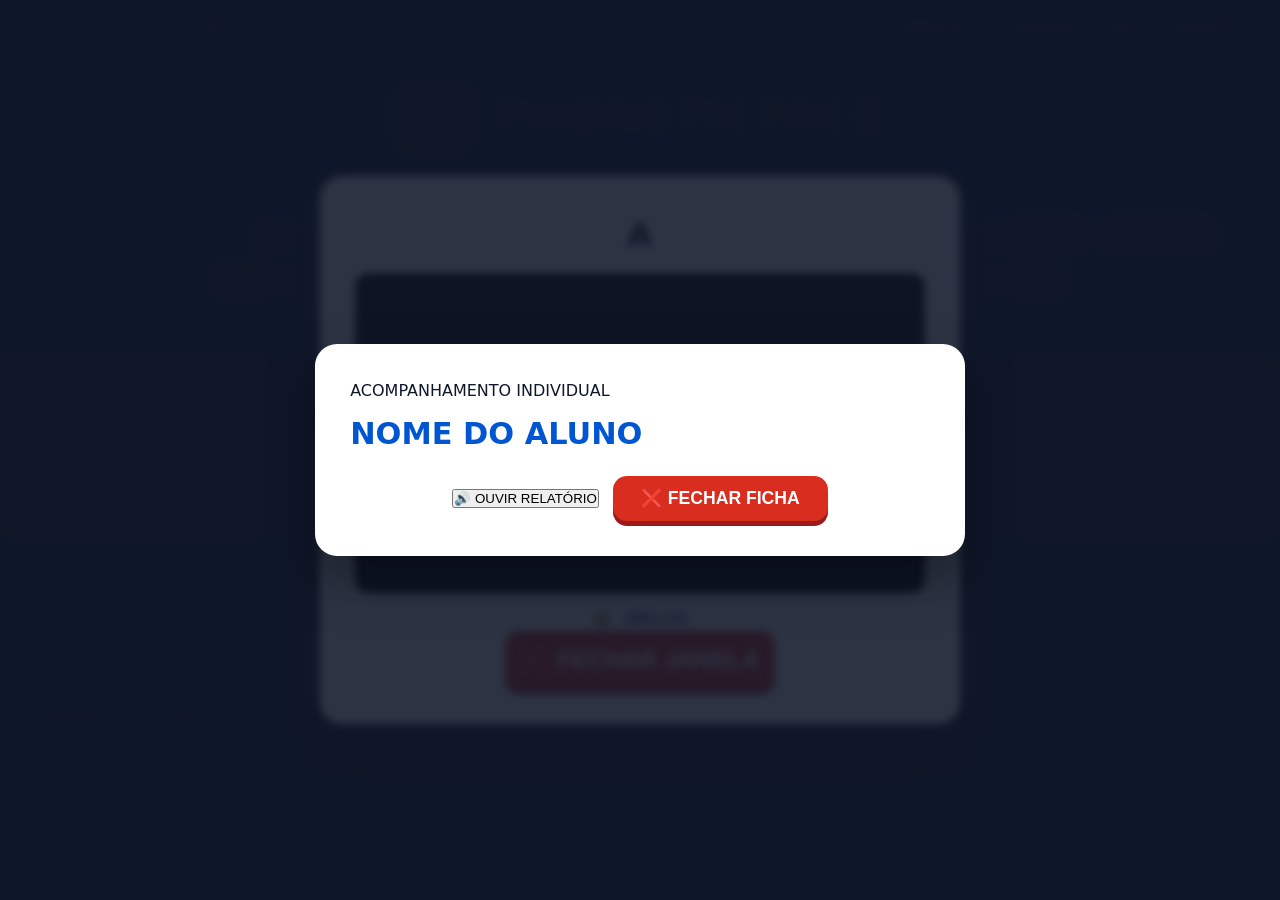
==== commit b6e2d1b1: "Update print statement from 'Hello' to 'Goodbye'" ====
--- a/index.html
+++ b/index.html
@@ -2,515 +2,412 @@
 <html lang="pt-BR">
 <head>
     <meta charset="UTF-8">
-    <meta name="viewport" content="width=device-width, initial-scale=1.0, maximum-scale=5.0">
-    <meta name="description" content="PhoneticFace: Sistema de Alfabetização Fônica e Gestão Pedagógica EJA.">
-    <meta name="theme-color" content="#0056D2">
-    <link rel="icon" href="data:image/svg+xml,%3Csvg xmlns='http://www.w3.org/2000/svg' viewBox='0 0 100 100'%3E%3Crect width='100' height='100' rx='22' fill='%230056D2'/%3E%3Ctext x='50' y='68' font-size='58' font-family='system-ui,sans-serif' font-weight='900' fill='white' text-anchor='middle'%3EPf%3C/text%3E%3C/svg%3E">
-    <title>PhoneticFace | Alfabetização Fônica e Gestão EJA</title>
-    <link rel="stylesheet" href="./style.css?v=10">
-    <script>
-        /* GARANTIA IMEDIATA DE TRANSIÇÃO DE TELA (ANTI-FALHA DE CACHE) */
-        function entrarNoSistema(perfil) {
-            var modal = document.getElementById('modal-selecao-perfil');
-            if (modal) {
-                modal.classList.add('oculto');
-                modal.style.display = 'none';
-            }
-            var vAluno = document.getElementById('view-aluno');
-            var vProf = document.getElementById('view-professor');
-            var badge = document.getElementById('label-perfil-atual');
-
-            if (perfil === 'professor') {
-                if (vAluno) vAluno.style.display = 'none';
-                if (vProf) vProf.style.display = 'block';
-                if (badge) badge.innerText = 'PERFIL: PROFESSOR';
-                if (typeof window.atualizarPainelProfessor === 'function') window.atualizarPainelProfessor('todos');
-                if (typeof window.falarTexto === 'function') window.falarTexto('Painel do professor aberto.');
-            } else {
-                if (vProf) vProf.style.display = 'none';
-                if (vAluno) vAluno.style.display = 'block';
-                if (badge) badge.innerText = 'PERFIL: ALUNO';
-                if (typeof window.falarTexto === 'function') window.falarTexto('Ambiente do aluno aberto. Bons estudos.');
-                if (typeof window.redimensionarQuadroGlobal === 'function') setTimeout(window.redimensionarQuadroGlobal, 100);
-            }
-        }
-
-        function abrirSeletorPerfil() {
-            var modal = document.getElementById('modal-selecao-perfil');
-            if (modal) {
-                modal.classList.remove('oculto');
-                modal.style.display = 'flex';
-            }
-        }
-    </script>
+    <meta name="viewport" content="width=device-width, initial-scale=1.0, maximum-scale=1.0, user-scalable=no">
+    <meta name="description" content="PhoneticFace: aplicativo de apoio à alfabetização fônica de jovens e adultos (EJA), alinhado ao Programa Brasil Alfabetizado.">
+    <meta name="theme-color" content="#007AFF">
+    <link rel="icon" href="data:image/svg+xml,%3Csvg xmlns='http://www.w3.org/2000/svg' viewBox='0 0 100 100'%3E%3Crect width='100' height='100' rx='22' fill='%23007AFF'/%3E%3Ctext x='50' y='68' font-size='58' font-family='system-ui,sans-serif' font-weight='900' fill='white' text-anchor='middle'%3EPf%3C/text%3E%3C/svg%3E">
+    <title>PhoneticFace — Alfabetização Fônica EJA</title>
+    <link rel="stylesheet" href="style.css">
 </head>
 <body>
 
-    <!-- BARRA DE CONTROLE SUPERIOR -->
-    <div class="barra-acessibilidade" role="region" aria-label="Controles do sistema e acessibilidade">
+    <!-- BARRA SUPERIOR DE ACESSIBILIDADE E ALTERNADOR DE PERFIL -->
+    <div class="barra-acessibilidade" role="region" aria-label="Ferramentas de acessibilidade">
         <div class="perfil-status">
-            <span id="label-perfil-atual" class="badge-perfil">PERFIL: ALUNO</span>
-            <button type="button" class="btn-trocar-perfil" onclick="abrirSeletorPerfil()">ALTERNAR PERFIL</button>
-        </div>
-
-        <div class="simulador-dispositivos" aria-label="Visualização por dispositivo">
-            <span class="label-simulador">FORMATO:</span>
-            <button type="button" class="btn-device active" id="dev-desktop" onclick="alterarDispositivo('desktop')">COMPUTADOR</button>
-            <button type="button" class="btn-device" id="dev-tablet" onclick="alterarDispositivo('tablet')">TABLET</button>
-            <button type="button" class="btn-device" id="dev-mobile" onclick="alterarDispositivo('mobile')">CELULAR</button>
-        </div>
-
+            <span id="label-perfil-atual" class="badge-perfil">🎓 MODO: ALUNO</span>
+            <button type="button" class="btn-trocar-perfil" onclick="GerenciadorPerfil.abrirModal()">🔄 TROCAR PERFIL (ALUNO / PROFESSOR)</button>
+        </div>
         <div class="controles-acesso">
-            <button type="button" class="btn-acesso" onclick="alterarTamanhoFonte(-10)" aria-label="Diminuir fonte">A-</button>
-            <span id="indicador-fonte" class="visor-fonte">100%</span>
-            <button type="button" class="btn-acesso" onclick="alterarTamanhoFonte(10)" aria-label="Aumentar fonte">A+</button>
-            <button type="button" class="btn-acesso" id="btn-contraste" onclick="alternarAltoContraste()" aria-pressed="false">ALTO CONTRASTE</button>
+            <button type="button" class="btn-acesso" onclick="AppConfig.alterarTamanhoFonte(10)" aria-label="Aumentar tamanho do texto">A+ AUMENTAR</button>
+            <button type="button" class="btn-acesso" onclick="AppConfig.alterarTamanhoFonte(-10)" aria-label="Diminuir tamanho do texto">A- DIMINUIR</button>
+            <button type="button" class="btn-acesso" id="btn-alto-contraste" onclick="AppConfig.alternarAltoContraste()" aria-pressed="false" aria-label="Ativar ou desativar alto contraste">🌓 ALTO CONTRASTE</button>
         </div>
     </div>
 
-    <!-- CONTAINER PRINCIPAL ADAPTÁVEL -->
-    <div id="app-viewport-wrapper" class="viewport-desktop">
-
-        <!-- CABEÇALHO -->
-        <header class="cabecalho-app">
-            <div class="logo-container">
-                <img src="kaiologoteste.jpg" alt="Logotipo PhoneticFace" class="logo-img" id="logo-principal"
-                     onerror="this.onerror=null; this.src='data:image/svg+xml,%3Csvg xmlns=%27http://www.w3.org/2000/svg%27 viewBox=%270 0 100 100%27%3E%3Crect width=%27100%27 height=%27100%27 rx=%2722%27 fill=%27%23FFFFFF%27/%3E%3Ctext x=%2750%27 y=%2770%27 font-size=%2758%27 font-family=%27system-ui,sans-serif%27 font-weight=%27900%27 fill=%27%230056D2%27 text-anchor=%27middle%27%3EPf%3C/text%3E%3C/svg%3E';">
-                <div class="titulo-header-box">
-                    <h1>PHONETICFACE</h1>
-                    <div class="status-aluno-header">
-                        <span id="mensagem-boas-vindas" class="tag-boas-vindas">BEM-VINDO(A) ESTUDANTE</span>
-                        <span id="placar-aluno-topo" class="tag-pontos">0 TAREFAS CONCLUÍDAS HOJE</span>
+    <!-- CABEÇALHO PRINCIPAL -->
+    <header class="cabecalho-app">
+        <div class="logo-container">
+            <img src="kaiologoteste.jpg" alt="Logotipo PhoneticFace" class="logo-img" id="logo-principal"
+                 onerror="this.onerror=null; this.src='data:image/svg+xml,%3Csvg xmlns=%27http://www.w3.org/2000/svg%27 viewBox=%270 0 100 100%27%3E%3Crect width=%27100%27 height=%27100%27 rx=%2722%27 fill=%27%23FFFFFF%27/%3E%3Ctext x=%2750%27 y=%2770%27 font-size=%2758%27 font-family=%27system-ui,sans-serif%27 font-weight=%27900%27 fill=%27%23007AFF%27 text-anchor=%27middle%27%3EPf%3C/text%3E%3C/svg%3E';">
+            <div>
+                <h1>PHONETICFACE</h1>
+                <p id="mensagem-boas-vindas" class="tag-boas-vindas"></p>
+            </div>
+        </div>
+        <p>METODOLOGIA FÔNICA DE APOIO À ALFABETIZAÇÃO DE JOVENS E ADULTOS</p>
+
+        <!-- MENU APARECE APENAS NO MODO ALUNO -->
+        <div id="container-navegacao-aluno">
+            <button type="button" class="menu-toggle" onclick="toggleMenuMobile()" aria-expanded="false" aria-controls="menu-principal">☰ MENU DE OPÇÕES</button>
+
+            <nav class="menu-principal" id="menu-principal" role="tablist" aria-label="Módulos de aprendizagem">
+                <button type="button" class="btn-tab active" role="tab" aria-selected="true" data-target="aba-alfabeto">1. SONS DAS LETRAS</button>
+                <button type="button" class="btn-tab" role="tab" aria-selected="false" data-target="aba-vogais">2. VOGAIS/CONS.</button>
+                <button type="button" class="btn-tab" role="tab" aria-selected="false" data-target="aba-iniciais">3. SOM INICIAL</button>
+                <button type="button" class="btn-tab" role="tab" aria-selected="false" data-target="aba-familias">4. UNINDO SONS</button>
+                <button type="button" class="btn-tab" role="tab" aria-selected="false" data-target="aba-silabas">5. FORMAR SÍLABAS</button>
+                <button type="button" class="btn-tab" role="tab" aria-selected="false" data-target="aba-palavras">6. FORMAR PALAVRAS</button>
+                <button type="button" class="btn-tab" role="tab" aria-selected="false" data-target="aba-escrever">7. TRAÇADO</button>
+                <button type="button" class="btn-tab" role="tab" aria-selected="false" data-target="aba-cores">8. CORES</button>
+                <button type="button" class="btn-tab" role="tab" aria-selected="false" data-target="aba-nome">9. MEU NOME</button>
+                <button type="button" class="btn-tab" role="tab" aria-selected="false" data-target="aba-dia-a-dia">10. LEITURA PRÁTICA</button>
+                <button type="button" class="btn-tab" role="tab" aria-selected="false" data-target="aba-animais">11. VOCABULÁRIO</button>
+                <button type="button" class="btn-tab" role="tab" aria-selected="false" data-target="aba-numeros">12. NÚMEROS</button>
+                <button type="button" class="btn-tab tab-equipe" role="tab" aria-selected="false" data-target="aba-equipe">13. EQUIPE</button>
+            </nav>
+        </div>
+    </header>
+
+    <!-- =================================================================
+         AMBIENTE 1: MÓDULOS DO ALUNO
+         ================================================================= -->
+    <main class="conteudo-app" id="view-aluno">
+        
+        <section id="aba-alfabeto" class="aba-conteudo active" role="tabpanel" tabindex="0">
+            <div class="bloco-instrucao">
+                <button type="button" class="btn-instrucao" onclick="Voz.falar('BEM-VINDO. TOQUE EM UMA LETRA PARA CONHECER O SEU SOM E VER O VÍDEO.')">
+                    🔊 CLIQUE AQUI PARA OUVIR A INSTRUÇÃO
+                </button>
+            </div>
+            <div id="container-grid-alfabeto" class="grid-alfabeto"></div>
+        </section>
+
+        <section id="aba-vogais" class="aba-conteudo" role="tabpanel" tabindex="0">
+            <div class="bloco-instrucao">
+                <button type="button" class="btn-instrucao" onclick="Voz.falar('VAMOS CONHECER OS SONS DAS VOGAIS E DAS CONSOANTES. TOQUE NAS LETRAS.')">
+                    🔊 CLIQUE AQUI PARA OUVIR A INSTRUÇÃO
+                </button>
+            </div>
+            <div class="cartao">
+                <h2 class="titulo-centro">SONS DAS VOGAIS</h2>
+                <div class="flex-center box-tracejado" id="box-vogais" style="margin-bottom: 30px;"></div>
+                <h2 class="titulo-centro">SONS DAS CONSOANTES</h2>
+                <div class="flex-center box-tracejado" id="box-consoantes"></div>
+            </div>
+        </section>
+
+        <section id="aba-iniciais" class="aba-conteudo" role="tabpanel" tabindex="0">
+            <div class="bloco-instrucao">
+                <button type="button" class="btn-instrucao" onclick="Voz.falar('OUÇA A PALAVRA. QUAL É A PRIMEIRA LETRA QUE REPRESENTA O SOM INICIAL?')">
+                    🔊 CLIQUE AQUI PARA OUVIR A INSTRUÇÃO
+                </button>
+            </div>
+            <div class="cartao" style="text-align: center;">
+                <h2 id="titulo-inicial" class="titulo-centro">IDENTIFIQUE O PRIMEIRO SOM</h2>
+                <h3 id="nome-inicial-dica" aria-live="polite" class="dica-inicial-box">_ V I Ã O</h3>
+                <div id="imagem-inicial" class="icone-inicial-gigante">✈️</div>
+                <div style="margin-bottom: 20px;">
+                    <button type="button" class="btn-ouvir-aux" onclick="InteracaoApp.ouvirPalavraInicial()">🔈 OUVIR PALAVRA</button>
+                </div>
+                <div id="opcoes-iniciais" class="flex-center"></div>
+            </div>
+        </section>
+
+        <section id="aba-familias" class="aba-conteudo" role="tabpanel" tabindex="0">
+            <div class="bloco-instrucao">
+                <button type="button" class="btn-instrucao" onclick="Voz.falar('VAMOS APRENDER A UNIR OS SONS. ESCOLHA UMA CONSOANTE PARA VER COMO ELA SE JUNTA COM AS VOGAIS.')">
+                    🔊 CLIQUE AQUI PARA OUVIR A INSTRUÇÃO
+                </button>
+            </div>
+            <div class="cartao">
+                <h2 class="titulo-centro">ESCOLHA O SOM DA CONSOANTE:</h2>
+                <div class="flex-center" id="botoes-familias"></div>
+                <hr class="divisor-tracejado">
+                <h2 id="titulo-familia-atual" class="titulo-centro" style="color: var(--cor-sucesso);">UNIÃO DE SONS:</h2>
+                <div class="flex-center" id="resultado-familia" style="margin-top: 15px;"></div>
+            </div>
+        </section>
+
+        <section id="aba-silabas" class="aba-conteudo" role="tabpanel" tabindex="0">
+            <div class="bloco-instrucao">
+                <button type="button" class="btn-instrucao" onclick="Voz.falar('AQUI VEMOS O SOM DA CONSOANTE MAIS O SOM DA VOGAL FORMANDO UMA SÍLABA. TOQUE NO BOTÃO VERDE PARA OUVIR.')">
+                    🔊 CLIQUE AQUI PARA OUVIR A INSTRUÇÃO
+                </button>
+            </div>
+            <div id="container-silabas" class="area-silabas"></div>
+        </section>
+
+        <section id="aba-palavras" class="aba-conteudo" role="tabpanel" tabindex="0">
+            <div class="bloco-instrucao">
+                <button type="button" class="btn-instrucao" onclick="Voz.falar('AGORA VAMOS JUNTAR AS SÍLABAS PARA FORMAR PALAVRAS COMPLETAS. TOQUE NA ORDEM CERTA.')">
+                    🔊 CLIQUE AQUI PARA OUVIR A INSTRUÇÃO
+                </button>
+            </div>
+            <div class="cartao" style="text-align: center;">
+                <h2 id="dica-palavra" class="palavra-jogo-titulo">BONECA</h2>
+                <button type="button" class="btn-ouvir-aux" onclick="Voz.falar(document.getElementById('dica-palavra').innerText)">🔈 OUVIR PALAVRA</button>
+                <div id="slots-palavra" class="flex-center" style="margin: 30px 0;"></div>
+                <div id="silabas-soltas" class="flex-center"></div>
+                <button type="button" class="btn-acao" style="margin-top: 40px; width: auto; font-size: 1.5rem; padding: 20px 40px;" onclick="InteracaoApp.proximaPalavra()">🔄 PRÓXIMA PALAVRA</button>
+            </div>
+        </section>
+
+        <section id="aba-escrever" class="aba-conteudo" role="tabpanel" tabindex="0">
+            <div class="bloco-instrucao">
+                <button type="button" class="btn-instrucao" onclick="Voz.falar('VAMOS TREINAR O TRAÇADO. ESCOLHA UMA LETRA E ACOMPANHE O DESENHO COM O DEDO OU MOUSE.')">
+                    🔊 CLIQUE AQUI PARA OUVIR A INSTRUÇÃO
+                </button>
+            </div>
+            <div class="cartao">
+                <div class="ferramentas-canvas" id="botoes-desenho"></div>
+                <div id="aviso-tracado" class="barra-status-tracado">PASSE O DEDO OU O MOUSE EXATAMENTE EM CIMA DA LETRA ABAIXO</div>
+                <div class="painel-desenho" id="container-canvas">
+                    <div id="guia-fundo">A</div>
+                    <canvas id="canvas-caligrafia"></canvas>
+                </div>
+            </div>
+        </section>
+
+        <section id="aba-cores" class="aba-conteudo" role="tabpanel" tabindex="0">
+            <div class="bloco-instrucao">
+                <button type="button" class="btn-instrucao" onclick="Voz.falar('TOQUE NAS CORES PARA OUVIR O NOME DELAS.')">
+                    🔊 CLIQUE AQUI PARA OUVIR A INSTRUÇÃO
+                </button>
+            </div>
+            <div class="grid-alfabeto" id="container-cores" style="grid-template-columns: repeat(auto-fill, minmax(145px, 1fr));"></div>
+        </section>
+
+        <section id="aba-nome" class="aba-conteudo" role="tabpanel" tabindex="0">
+            <div class="bloco-instrucao">
+                <button type="button" class="btn-instrucao" onclick="Voz.falar('CLIQUE NA CAIXA BRANCA E DIGITE O SEU NOME PARA TREINAR A ESCRITA DA SUA IDENTIDADE.')">
+                    🔊 CLIQUE AQUI PARA OUVIR A INSTRUÇÃO
+                </button>
+            </div>
+            <div class="cartao area-digitacao" style="text-align: center;">
+                <h2 class="titulo-centro">COMO VOCÊ SE CHAMA?</h2>
+                <input type="text" id="input-nome" class="input-gigante" placeholder="DIGITE AQUI..." autocomplete="off">
+                <div style="margin-top: 25px;">
+                    <button type="button" class="btn-acao" style="max-width: 500px; font-size: 1.6rem;" onclick="InteracaoApp.verificarNome()">
+                        ✅ CONFIRMAR NOME E SALVAR
+                    </button>
+                </div>
+            </div>
+        </section>
+
+        <section id="aba-dia-a-dia" class="aba-conteudo" role="tabpanel" tabindex="0">
+            <div class="bloco-instrucao">
+                <button type="button" class="btn-instrucao" onclick="Voz.falar('VAMOS PRATICAR A LEITURA DE TEXTOS DO NOSSO DIA A DIA. TOQUE NOS QUADROS PARA OUVIR.')">
+                    🔊 CLIQUE AQUI PARA OUVIR A INSTRUÇÃO
+                </button>
+            </div>
+            <div class="grid-cards" id="container-dia-a-dia"></div>
+        </section>
+
+        <section id="aba-animais" class="aba-conteudo" role="tabpanel" tabindex="0">
+            <div class="bloco-instrucao">
+                <button type="button" class="btn-instrucao" onclick="Voz.falar('EXPANSÃO DE VOCABULÁRIO: TOQUE NAS CARTAS PARA OUVIR E ASSOCIAR OS NOMES.')">
+                    🔊 CLIQUE AQUI PARA OUVIR A INSTRUÇÃO
+                </button>
+            </div>
+            <div class="grid-cards" id="container-animais"></div>
+        </section>
+
+        <section id="aba-numeros" class="aba-conteudo" role="tabpanel" tabindex="0">
+            <div class="bloco-instrucao">
+                <button type="button" class="btn-instrucao" onclick="Voz.falar('TOQUE EM QUALQUER NÚMERO PARA OUVIR A SUA PRONÚNCIA.')">
+                    🔊 CLIQUE AQUI PARA OUVIR A INSTRUÇÃO
+                </button>
+            </div>
+            <div class="cartao">
+                <h2 class="titulo-centro" style="margin-bottom: 25px;">NÚMEROS DE 1 A 100</h2>
+                <div class="grid-numeros" id="container-numeros"></div>
+            </div>
+        </section>
+
+        <section id="aba-equipe" class="aba-conteudo" role="tabpanel" tabindex="0">
+            <div class="bloco-instrucao">
+                <button type="button" class="btn-instrucao" onclick="Voz.falar('CONHEÇA AS ALUNAS DO CURSO DE FORMAÇÃO DE DOCENTES QUE ATUAM NESTE PROJETO.')">
+                    🔊 CLIQUE AQUI PARA OUVIR A INSTRUÇÃO
+                </button>
+            </div>
+            <div class="cartao" style="text-align: center;">
+                <h2 class="titulo-centro" style="margin-bottom: 30px;">NOSSAS DOCENTES</h2>
+                <div class="flex-center" style="gap: 30px;">
+                    <div class="card-docente">
+                        <img src="imgem1.jpg" alt="Poliana" onerror="this.src='https://placehold.co/200x260/007AFF/FFF?text=Poliana'">
+                        <h3>POLIANA</h3>
+                        <p>EQUIPE DOCENTE</p>
                     </div>
-                </div>
-            </div>
-            <p class="subtitulo-header">PLATAFORMA DE ALFABETIZAÇÃO FÔNICA VISUAL E AUDITIVA PARA JOVENS E ADULTOS</p>
-        </header>
-
-        <!-- =================================================================
-             AMBIENTE 1: VISÃO DO ALUNO
-             ================================================================= -->
-        <div id="view-aluno" class="view-secao">
-            <div class="container-menu">
-                <button type="button" class="menu-toggle" id="btn-menu-mobile" onclick="toggleMenuMobile()" aria-expanded="false">
-                    ABRIR MENU DE LIÇÕES (1 A 13)
-                </button>
-                <nav class="menu-principal" id="menu-principal" role="tablist" aria-label="Módulos pedagógicos">
-                    <button type="button" class="btn-tab active" data-target="aba-alfabeto">1. SONS DAS LETRAS</button>
-                    <button type="button" class="btn-tab" data-target="aba-vogais">2. VOGAIS E CONS.</button>
-                    <button type="button" class="btn-tab" data-target="aba-iniciais">3. SOM INICIAL</button>
-                    <button type="button" class="btn-tab" data-target="aba-familias">4. UNINDO SONS</button>
-                    <button type="button" class="btn-tab" data-target="aba-silabas">5. FORMAR SÍLABAS</button>
-                    <button type="button" class="btn-tab" data-target="aba-palavras">6. FORMAR PALAVRAS</button>
-                    <button type="button" class="btn-tab" data-target="aba-escrever">7. TRAÇADO</button>
-                    <button type="button" class="btn-tab" data-target="aba-cores">8. CORES</button>
-                    <button type="button" class="btn-tab" data-target="aba-nome">9. MEU NOME</button>
-                    <button type="button" class="btn-tab" data-target="aba-dia-a-dia">10. LEITURA PRÁTICA</button>
-                    <button type="button" class="btn-tab" data-target="aba-animais">11. VOCABULÁRIO</button>
-                    <button type="button" class="btn-tab" data-target="aba-numeros">12. NÚMEROS</button>
-                    <button type="button" class="btn-tab tab-equipe" data-target="aba-equipe">13. EQUIPE</button>
-                </nav>
-            </div>
-
-            <main class="conteudo-app">
-                <!-- 1. SONS DAS LETRAS -->
-                <section id="aba-alfabeto" class="aba-conteudo active">
-                    <div class="bloco-instrucao">
-                        <button type="button" class="btn-instrucao" onclick="falarTexto('TOQUE EM QUALQUER LETRA PARA OUVIR O SEU FONEMA E ASSISTIR À DEMONSTRAÇÃO EM VÍDEO.')">
-                            OUVIR INSTRUÇÃO DA AULA
-                        </button>
+                    <div class="card-docente">
+                        <img src="imgem2.jpg" alt="Mirella" onerror="this.src='https://placehold.co/200x260/007AFF/FFF?text=Mirella'">
+                        <h3>MIRELLA</h3>
+                        <p>EQUIPE DOCENTE</p>
                     </div>
-                    <div id="container-grid-alfabeto" class="grid-alfabeto"></div>
-                </section>
-
-                <!-- 2. VOGAIS E CONSOANTES -->
-                <section id="aba-vogais" class="aba-conteudo">
-                    <div class="bloco-instrucao">
-                        <button type="button" class="btn-instrucao" onclick="falarTexto('CONHEÇA A DIFERENÇA ENTRE OS SONS ABERTOS DAS VOGAIS E OS SONS DAS CONSOANTES.')">
-                            OUVIR INSTRUÇÃO DA AULA
-                        </button>
+                    <div class="card-docente">
+                        <img src="imgem3.jpg" alt="Maria Eduarda" onerror="this.src='https://placehold.co/200x260/007AFF/FFF?text=Maria+Eduarda'">
+                        <h3>MARIA EDUARDA</h3>
+                        <p>EQUIPE DOCENTE</p>
                     </div>
-                    <div class="cartao">
-                        <h2 class="titulo-secao">VOGAIS (BASE SILÁBICA)</h2>
-                        <div class="flex-center box-destaque-secao" id="box-vogais"></div>
-                        <h2 class="titulo-secao mt-30">CONSOANTES</h2>
-                        <div class="flex-center box-destaque-secao" id="box-consoantes"></div>
-                    </div>
-                </section>
-
-                <!-- 3. SOM INICIAL -->
-                <section id="aba-iniciais" class="aba-conteudo">
-                    <div class="bloco-instrucao">
-                        <button type="button" class="btn-instrucao" onclick="falarTexto('ESCUTE A PALAVRA E IDENTIFIQUE QUAL LETRA REPRESENTA O SEU PRIMEIRO SOM.')">
-                            OUVIR INSTRUÇÃO DA AULA
-                        </button>
-                    </div>
-                    <div class="cartao centralizado">
-                        <h2 class="titulo-secao">QUAL É A PRIMEIRA LETRA?</h2>
-                        <div class="mt-15">
-                            <h3 id="nome-inicial-dica" class="dica-palavra-gigante">_ V I Ã O</h3>
-                        </div>
-                        <div id="imagem-inicial" class="icone-gigante">✈️</div>
-                        <button type="button" class="btn-secundario" onclick="ouvirPalavraInicialAtual()">OUVIR PALAVRA NOVAMENTE</button>
-                        <div id="opcoes-iniciais" class="flex-center mt-25"></div>
-                    </div>
-                </section>
-
-                <!-- 4. UNINDO SONS -->
-                <section id="aba-familias" class="aba-conteudo">
-                    <div class="bloco-instrucao">
-                        <button type="button" class="btn-instrucao" onclick="falarTexto('SELECIONE UMA CONSOANTE PARA VER E OUVIR SUA COMBINAÇÃO FÔNICA COM CADA VOGAL.')">
-                            OUVIR INSTRUÇÃO DA AULA
-                        </button>
-                    </div>
-                    <div class="cartao">
-                        <h2 class="titulo-secao">1. SELECIONE A CONSOANTE</h2>
-                        <div class="flex-center" id="botoes-familias"></div>
-                        <hr class="linha-divisoria">
-                        <h2 id="titulo-familia-atual" class="titulo-secao cor-sucesso">2. OUÇA AS SÍLABAS FORMADAS</h2>
-                        <div class="flex-center mt-20" id="resultado-familia"></div>
-                    </div>
-                </section>
-
-                <!-- 5. FORMAR SÍLABAS -->
-                <section id="aba-silabas" class="aba-conteudo">
-                    <div class="bloco-instrucao">
-                        <button type="button" class="btn-instrucao" onclick="falarTexto('ACOMPANHE A JUNÇÃO DA CONSOANTE COM A VOGAL E TOQUE NO BOTÃO VERDE PARA OUVIR A SÍLABA.')">
-                            OUVIR INSTRUÇÃO DA AULA
-                        </button>
-                    </div>
-                    <div id="container-silabas" class="area-silabas"></div>
-                </section>
-
-                <!-- 6. FORMAR PALAVRAS -->
-                <section id="aba-palavras" class="aba-conteudo">
-                    <div class="bloco-instrucao">
-                        <button type="button" class="btn-instrucao" onclick="falarTexto('TOQUE NAS SÍLABAS NA ORDEM CORRETA PARA FORMAR A PALAVRA INDICADA.')">
-                            OUVIR INSTRUÇÃO DA AULA
-                        </button>
-                    </div>
-                    <div class="cartao centralizado">
-                        <span class="badge-contador" id="contador-palavras-jogo">PALAVRA 1 DE 49</span>
-                        <h2 id="dica-palavra" class="palavra-destaque">BONECA</h2>
-                        <button type="button" class="btn-secundario" onclick="falarTexto(document.getElementById('dica-palavra').innerText)">OUVIR PALAVRA</button>
-                        <div id="slots-palavra" class="flex-center mt-25"></div>
-                        <div id="silabas-soltas" class="flex-center mt-25"></div>
-                        <div class="mt-30">
-                            <button type="button" class="btn-acao" onclick="proximaPalavraJogo()">PRÓXIMA PALAVRA</button>
-                        </div>
-                    </div>
-                </section>
-
-                <!-- 7. TRAÇADO COM RECONHECIMENTO GEOMÉTRICO -->
-                <section id="aba-escrever" class="aba-conteudo">
-                    <div class="bloco-instrucao">
-                        <button type="button" class="btn-instrucao" onclick="falarTexto('ESCOLHA UMA LETRA E PASSE O DEDO OU O MOUSE EXATAMENTE SOBRE O TRAÇADO DELA.')">
-                            OUVIR INSTRUÇÃO DA AULA
-                        </button>
-                    </div>
-                    <div class="cartao">
-                        <h2 class="titulo-secao">TREINO MOTOR DE CALIGRAFIA</h2>
-                        <div class="ferramentas-canvas" id="botoes-desenho"></div>
-                        <div id="status-caligrafia" class="aviso-caligrafia">CONTORNE A LETRA INDICADA NO QUADRO ABAIXO</div>
-                        <div class="painel-desenho" id="container-canvas">
-                            <div id="guia-fundo">A</div>
-                            <canvas id="canvas-caligrafia"></canvas>
-                        </div>
-                    </div>
-                </section>
-
-                <!-- 8. CORES -->
-                <section id="aba-cores" class="aba-conteudo">
-                    <div class="bloco-instrucao">
-                        <button type="button" class="btn-instrucao" onclick="falarTexto('TOQUE NOS CARTÕES PARA OUVIR E ASSOCIAR O NOME DE CADA COR.')">
-                            OUVIR INSTRUÇÃO DA AULA
-                        </button>
-                    </div>
-                    <div class="grid-cores" id="container-cores"></div>
-                </section>
-
-                <!-- 9. MEU NOME -->
-                <section id="aba-nome" class="aba-conteudo">
-                    <div class="bloco-instrucao">
-                        <button type="button" class="btn-instrucao" onclick="falarTexto('DIGITE SEU NOME NO CAMPO ABAIXO E CONFIRME PARA REGISTRAR SUA IDENTIDADE.')">
-                            OUVIR INSTRUÇÃO DA AULA
-                        </button>
-                    </div>
-                    <div class="cartao centralizado">
-                        <h2 class="titulo-secao">ESCRITA DO PRÓPRIO NOME</h2>
-                        <p class="mb-20">DIGITE SEU NOME PARA PRATICAR A SUA IDENTIFICAÇÃO PESSOAL:</p>
-                        <input type="text" id="input-nome" class="input-gigante" placeholder="DIGITE SEU NOME AQUI" autocomplete="off">
-                        <div class="mt-25">
-                            <button type="button" class="btn-acao" onclick="verificarESalvarNome()">CONFIRMAR MEU NOME</button>
-                        </div>
-                    </div>
-                </section>
-
-                <!-- 10. LEITURA PRÁTICA -->
-                <section id="aba-dia-a-dia" class="aba-conteudo">
-                    <div class="bloco-instrucao">
-                        <button type="button" class="btn-instrucao" onclick="falarTexto('TOQUE NOS CARTÕES PARA PRATICAR A LEITURA DE AVISOS, RECEITAS E PLACAS DO COTIDIANO.')">
-                            OUVIR INSTRUÇÃO DA AULA
-                        </button>
-                    </div>
-                    <div class="grid-cards" id="container-dia-a-dia"></div>
-                </section>
-
-                <!-- 11. VOCABULÁRIO -->
-                <section id="aba-animais" class="aba-conteudo">
-                    <div class="bloco-instrucao">
-                        <button type="button" class="btn-instrucao" onclick="falarTexto('TOQUE NAS CARTAS PARA AMPLIAR SEU VOCABULÁRIO E OUVIR A PRONÚNCIA DAS PALAVRAS.')">
-                            OUVIR INSTRUÇÃO DA AULA
-                        </button>
-                    </div>
-                    <div class="grid-cards" id="container-animais"></div>
-                </section>
-
-                <!-- 12. NÚMEROS -->
-                <section id="aba-numeros" class="aba-conteudo">
-                    <div class="bloco-instrucao">
-                        <button type="button" class="btn-instrucao" onclick="falarTexto('TOQUE EM QUALQUER NÚMERO DE 1 A 100 PARA OUVIR SUA LEITURA CORRETA.')">
-                            OUVIR INSTRUÇÃO DA AULA
-                        </button>
-                    </div>
-                    <div class="cartao">
-                        <h2 class="titulo-secao mb-20">LEITURA NUMÉRICA DE 1 A 100</h2>
-                        <div class="grid-numeros" id="container-numeros"></div>
-                    </div>
-                </section>
-
-                <!-- 13. EQUIPE -->
-                <section id="aba-equipe" class="aba-conteudo">
-                    <div class="bloco-instrucao">
-                        <button type="button" class="btn-instrucao" onclick="falarTexto('CONHEÇA A EQUIPE DOCENTE DO COLÉGIO ESTADUAL PROFESSORA IVONE SOARES CASTANHARO.')">
-                            OUVIR INSTRUÇÃO DA AULA
-                        </button>
-                    </div>
-                    <div class="cartao centralizado">
-                        <h2 class="titulo-secao mb-30">EQUIPE DOCENTE ATUANTE NO PROJETO</h2>
-                        <div class="grid-equipe">
-                            <div class="card-equipe">
-                                <img src="imgem1.jpg" alt="Poliana" onerror="this.src='https://placehold.co/240x280/0056D2/FFF?text=POLIANA'">
-                                <h3>POLIANA</h3>
-                                <p>FORMAÇÃO DE DOCENTES</p>
-                            </div>
-                            <div class="card-equipe">
-                                <img src="imgem2.jpg" alt="Mirella" onerror="this.src='https://placehold.co/240x280/0056D2/FFF?text=MIRELLA'">
-                                <h3>MIRELLA</h3>
-                                <p>FORMAÇÃO DE DOCENTES</p>
-                            </div>
-                            <div class="card-equipe">
-                                <img src="imgem3.jpg" alt="Maria Eduarda" onerror="this.src='https://placehold.co/240x280/0056D2/FFF?text=MARIA+EDUARDA'">
-                                <h3>MARIA EDUARDA</h3>
-                                <p>FORMAÇÃO DE DOCENTES</p>
-                            </div>
-                        </div>
-                        <p class="instituicao-destaque mt-30">
-                            COLÉGIO ESTADUAL PROFESSORA IVONE SOARES CASTANHARO<br>
-                            <span>CAMPO MOURÃO - PARANÁ</span>
-                        </p>
-                    </div>
-                </section>
-            </main>
-        </div>
-
-        <!-- =================================================================
-             AMBIENTE 2: PAINEL DE GESTÃO DO PROFESSOR
-             ================================================================= -->
-        <div id="view-professor" class="view-secao" style="display: none;">
-            <main class="conteudo-app">
-                
-                <div class="cartao painel-docente-topo">
-                    <div class="painel-topo-flex">
-                        <div>
-                            <span class="badge-gov">GESTÃO PEDAGÓGICA EJA | PARANÁ</span>
-                            <h2 class="titulo-painel-prof">PAINEL DE ACOMPANHAMENTO DO PROFESSOR</h2>
-                            <p class="subtitulo-painel-prof">Monitoramento detalhado de atividades diárias, dificuldades fônicas e adaptação digital dos estudantes.</p>
-                        </div>
-                        <div class="acoes-painel-topo">
-                            <button type="button" class="btn-exportar" onclick="window.print()">IMPRIMIR RELATÓRIO</button>
-                            <button type="button" class="btn-ir-aluno" onclick="entrarNoSistema('aluno')">IR PARA VISÃO DO ALUNO</button>
-                        </div>
-                    </div>
-
-                    <div class="grid-metricas mt-25">
-                        <div class="card-metrica">
-                            <h3 id="kpi-total-alunos">32</h3>
-                            <p>ALUNOS ATIVOS NA TURMA</p>
-                        </div>
-                        <div class="card-metrica sucesso">
-                            <h3 id="kpi-tarefas-feitas">154</h3>
-                            <p>TAREFAS REALIZADAS HOJE</p>
-                        </div>
-                        <div class="card-metrica alerta">
-                            <h3>MÓDULO 6</h3>
-                            <p>MAIOR ÍNDICE DE REFORÇO (PALAVRAS)</p>
-                        </div>
-                        <div class="card-metrica roxo">
-                            <h3>3 ALUNOS</h3>
-                            <p>SOLICITAM APOIO DE NAVEGAÇÃO</p>
-                        </div>
-                    </div>
-                </div>
-
-                <!-- INDICADORES DE COMPETÊNCIAS -->
-                <div class="cartao">
-                    <h3 class="titulo-secao-painel">DOMÍNIO DA TURMA POR ETAPA DO MÉTODO FÔNICO</h3>
-                    <div class="grid-competencias">
-                        <div class="item-competencia">
-                            <div class="comp-label"><span>1. Consciência Fonológica e Sons das Letras (Módulos 1 a 3)</span><strong>92%</strong></div>
-                            <div class="barra-fundo"><div class="barra-preenchimento barra-verde" style="width: 92%;"></div></div>
-                        </div>
-                        <div class="item-competencia">
-                            <div class="comp-label"><span>2. Decodificação e União de Sílabas (Módulos 4 e 5)</span><strong>76%</strong></div>
-                            <div class="barra-fundo"><div class="barra-preenchimento barra-azul" style="width: 76%;"></div></div>
-                        </div>
-                        <div class="item-competencia">
-                            <div class="comp-label"><span>3. Estruturação de Palavras e Escrita do Nome (Módulos 6 e 9)</span><strong>64%</strong></div>
-                            <div class="barra-fundo"><div class="barra-preenchimento barra-amarela" style="width: 64%;"></div></div>
-                        </div>
-                        <div class="item-competencia">
-                            <div class="comp-label"><span>4. Coordenação Visomotora no Traçado de Letras (Módulo 7)</span><strong>71%</strong></div>
-                            <div class="barra-fundo"><div class="barra-preenchimento barra-azul" style="width: 71%;"></div></div>
-                        </div>
-                        <div class="item-competencia">
-                            <div class="comp-label"><span>5. Leitura Funcional e Matemática Cidadã (Módulos 8, 10, 11 e 12)</span><strong>89%</strong></div>
-                            <div class="barra-fundo"><div class="barra-preenchimento barra-verde" style="width: 89%;"></div></div>
-                        </div>
-                    </div>
-                </div>
-
-                <!-- TABELA INDIVIDUAL DOS ALUNOS -->
-                <div class="cartao">
-                    <div class="cabecalho-tabela-flex">
-                        <h3 class="titulo-secao-painel" style="margin:0;">REGISTRO INDIVIDUAL DE ATIVIDADES E DIAGNÓSTICO</h3>
-                        <div class="filtros-professor">
-                            <button type="button" class="btn-filtro active" onclick="filtrarTabelaProfessor('todos', this)">TODOS OS ALUNOS</button>
-                            <button type="button" class="btn-filtro" onclick="filtrarTabelaProfessor('dificuldade', this)">DIFICULDADE EM TAREFA</button>
-                            <button type="button" class="btn-filtro" onclick="filtrarTabelaProfessor('plataforma', this)">APOIO NO USO DO APP</button>
-                            <button type="button" class="btn-filtro" onclick="filtrarTabelaProfessor('otimo', this)">RITMO AVANÇADO</button>
-                        </div>
-                    </div>
-
-                    <div class="tabela-responsive mt-20">
-                        <table class="tabela-alunos">
-                            <thead>
-                                <tr>
-                                    <th>ESTUDANTE</th>
-                                    <th>PRODUÇÃO DO DIA</th>
-                                    <th style="min-width: 150px;">PROGRESSO</th>
-                                    <th>DIAGNÓSTICO PEDAGÓGICO E TÉCNICO</th>
-                                    <th>ENCAMINHAMENTO</th>
-                                    <th>FICHA</th>
-                                </tr>
-                            </thead>
-                            <tbody id="lista-alunos-professor"></tbody>
-                        </table>
-                    </div>
-                </div>
-
-            </main>
-        </div>
-
-        <!-- RODAPÉ INSTITUCIONAL -->
-        <footer class="rodape-app">
-            <div class="container-creditos">
-                <div class="coluna-creditos">
-                    <div class="logo-rodape">PHONETICFACE</div>
-                    <p><strong>ALINHADO AO PROGRAMA BRASIL ALFABETIZADO (PBA)</strong></p>
-                    <p class="tag-projeto mt-15"><strong>PROJETO DO NÚCLEO | DESAFIO EPT 2026</strong></p>
-                </div>
-                <div class="coluna-creditos">
-                    <h3>DESENVOLVIMENTO</h3>
-                    <p><strong>CRIADOR:</strong> KAIO DANIEL</p>
-                    <p><strong>APOIO TÉCNICO:</strong> STEFANY</p>
-                    <p><strong>PROFESSOR MONITOR:</strong> FELIPE</p>
-                </div>
-                <div class="coluna-creditos">
-                    <h3>INSTITUIÇÃO</h3>
-                    <p><strong>C.E. PROF. IVONE SOARES CASTANHARO</strong></p>
-                    <p><strong>DIRETORA GERAL:</strong> TANIA SIDNEI</p>
-                    <p><strong>COORDENADORES:</strong> MARIDALVA E CIDINEI</p>
-                    <p><strong>EQUIPE DOCENTE:</strong> POLIANA, MIRELLA E MARIA EDUARDA</p>
-                </div>
-            </div>
-
-            <div class="direitos-legais">
-                <p>Todos os direitos reservados e protegidos nos termos da Constituição Federal (art. 5º, incisos V e X) e do Código Civil (art. 20). A divulgação, o uso e o compartilhamento de imagens, vozes e dados observam rigorosamente o Estatuto Digital da Criança e do Adolescente (Lei nº 15.211/2025). Todas as imagens utilizadas foram devidamente autorizadas exclusivamente para fins educacionais.</p>
-            </div>
-        </footer>
-
-    </div>
+                </div>
+                <p style="margin-top: 40px; font-size: 1.3rem; color: var(--cor-texto-secundario); font-weight: 800; line-height: 1.6;">
+                    Alunas do Curso de Formação de Docentes <br>
+                    <span style="color: var(--cor-primaria);">C.E. Prof. Ivone Soares Castanharo</span>
+                </p>
+            </div>
+        </section>
+    </main>
 
     <!-- =================================================================
-         MODAL DE ACESSO INICIAL (PORTAL ALUNO / PROFESSOR)
+         AMBIENTE 2: PAINEL EXCLUSIVO DO PROFESSOR (GESTÃO E ESTATÍSTICAS)
          ================================================================= -->
-    <div id="modal-selecao-perfil" class="modal-overlay">
-        <div class="modal-caixa caixa-perfil">
-            <div class="badge-topo-modal">TECNOLOGIA EDUCACIONAL EJA</div>
-            <h2 class="titulo-modal-entrada">PHONETICFACE</h2>
-            <p class="subtitulo-modal">Selecione o módulo de acesso para iniciar:</p>
-            
-            <div class="grid-selecao-perfil">
-                <div class="card-perfil-opcao aluno">
-                    <div>
-                        <div class="circulo-icone azul">🎓</div>
-                        <h3>AMBIENTE DO ALUNO</h3>
-                        <p>Acesso completo às 13 unidades de alfabetização fônica, vídeos demonstrativos, caligrafia interativa, leitura prática e números.</p>
-                    </div>
-                    <button type="button" class="btn-entrar-card" onclick="entrarNoSistema('aluno')">
+    <main class="conteudo-app" id="view-professor" style="display: none;">
+        
+        <div class="cartao painel-professor-topo">
+            <div class="cabecalho-painel-flex">
+                <div>
+                    <span class="tag-institucional">RELATÓRIO PEDAGÓGICO EJA — PROGRAMA BRASIL ALFABETIZADO</span>
+                    <h2 style="font-size: 2.2rem; color: var(--cor-primaria); margin-top: 8px;">📊 PAINEL DE CONTROLE DO PROFESSOR</h2>
+                    <p style="color: var(--cor-texto-secundario); font-weight: 700;">Acompanhamento de tarefas realizadas no dia, dificuldades de aprendizagem e adaptação ao aplicativo.</p>
+                </div>
+                <div class="botoes-topo-prof">
+                    <button type="button" class="btn-secundario-prof" onclick="window.print()">🖨️ IMPRIMIR RELATÓRIO</button>
+                    <button type="button" class="btn-primario-prof" onclick="GerenciadorPerfil.selecionar('aluno')">🎓 IR PARA ÁREA DO ALUNO</button>
+                </div>
+            </div>
+
+            <!-- 4 INDICADORES DA TURMA -->
+            <div class="grid-metricas">
+                <div class="card-metrica">
+                    <h3>32</h3>
+                    <p>ALUNOS MATRICULADOS</p>
+                </div>
+                <div class="card-metrica sucesso">
+                    <h3 id="metrica-tarefas-dia">146</h3>
+                    <p>TAREFAS FEITAS HOJE</p>
+                </div>
+                <div class="card-metrica alerta">
+                    <h3>MÓDULO 6</h3>
+                    <p>MAIOR DIFICULDADE (PALAVRAS)</p>
+                </div>
+                <div class="card-metrica roxo">
+                    <h3>3 ALUNOS</h3>
+                    <p>PRECISAM DE AJUDA NO APP</p>
+                </div>
+            </div>
+        </div>
+
+        <!-- TABELA COMPLETA DO QUE CADA ALUNO FEZ -->
+        <div class="cartao">
+            <div class="cabecalho-painel-flex" style="margin-bottom: 20px;">
+                <h3 style="font-size: 1.5rem; color: var(--cor-texto-principal);">📋 REGISTRO DE ATIVIDADES E DIFICULDADES DOS ALUNOS</h3>
+                <div class="filtros-prof">
+                    <button type="button" class="btn-filtro active" onclick="GerenciadorPerfil.filtrarAlunos('todos', this)">TODOS</button>
+                    <button type="button" class="btn-filtro" onclick="GerenciadorPerfil.filtrarAlunos('dificuldade', this)">⚠️ COM DIFICULDADE</button>
+                    <button type="button" class="btn-filtro" onclick="GerenciadorPerfil.filtrarAlunos('plataforma', this)">📱 AJUDA PARA MEXER NO APP</button>
+                    <button type="button" class="btn-filtro" onclick="GerenciadorPerfil.filtrarAlunos('otimo', this)">✅ AVANÇADOS</button>
+                </div>
+            </div>
+
+            <div class="tabela-container">
+                <table class="tabela-professor">
+                    <thead>
+                        <tr>
+                            <th>NOME DO ALUNO</th>
+                            <th>TAREFAS NO DIA</th>
+                            <th style="min-width: 140px;">EVOLUÇÃO</th>
+                            <th>RELATÓRIO DO QUE FEZ E ONDE TEVE DIFICULDADE</th>
+                            <th>ORIENTAÇÃO AO PROFESSOR</th>
+                            <th>DETALHES</th>
+                        </tr>
+                    </thead>
+                    <tbody id="tabela-alunos-body"></tbody>
+                </table>
+            </div>
+        </div>
+    </main>
+
+    <!-- RODAPÉ OFICIAL -->
+    <footer class="rodape-app">
+        <div class="container-creditos">
+            <div class="coluna-creditos">
+                <div style="font-size: 2.2rem; font-weight: 900; color: var(--cor-secundaria); letter-spacing: 1px;">PHONETICFACE</div>
+                <p style="margin-top: 10px; font-weight: bold;">ALINHADO AO PROGRAMA BRASIL ALFABETIZADO (PBA)</p>
+                <p style="margin-top: 15px; color: var(--cor-alerta); font-size: 1.1rem;"><strong>PROJETO DO NÚCLEO<br>DESAFIO EPT 2026</strong></p>
+            </div>
+            <div class="coluna-creditos">
+                <h3>DESENVOLVIMENTO</h3>
+                <p><strong>CRIADOR:</strong> KAIO DANIEL</p>
+                <p><strong>APOIO TÉCNICO:</strong> STEFANY</p>
+                <p><strong>PROFESSOR MONITOR:</strong> FELIPE</p>
+            </div>
+            <div class="coluna-creditos">
+                <h3>INSTITUIÇÃO</h3>
+                <p><strong>C.E. PROF. IVONE SOARES CASTANHARO</strong></p>
+                <p><strong>DIRETORA GERAL:</strong> TANIA SIDNEI</p>
+                <p><strong>COORDENADORES:</strong> MARIDALVA E CIDINEI</p>
+                <p><strong>EQUIPE DOCENTE:</strong> POLIANA, MIRELLA E MARIA EDUARDA</p>
+            </div>
+        </div>
+
+        <div class="rodape-legal">
+            <p>Todos os direitos reservados e protegidos nos termos da Constituição Federal (art. 5º, incisos V e X) e do Código Civil (art. 20). A divulgação, o uso e o compartilhamento de imagens, vozes e dados de crianças e adolescentes observam rigorosamente o Estatuto Digital da Criança e do Adolescente (Lei nº 15.211/2025), conhecido popularmente como 'Lei Felca'. Todas as imagens utilizadas foram devidamente autorizadas pelos estudantes ou por seus responsáveis legais, exclusivamente para fins educacionais.</p>
+        </div>
+    </footer>
+
+    <!-- =================================================================
+         MODAL 1: ESCOLHA DE ENTRADA (ALUNO OU PROFESSOR)
+         ================================================================= -->
+    <div id="modal-selecao-perfil" class="modal-overlay visivel">
+        <div class="modal-caixa modal-entrada">
+            <span class="tag-institucional">PLATAFORMA EDUCACIONAL EJA</span>
+            <h2 style="font-size: 2.3rem; color: var(--cor-primaria); margin: 10px 0 5px;">BEM-VINDO AO PHONETICFACE</h2>
+            <p style="font-size: 1.1rem; color: var(--cor-texto-secundario); font-weight: 700; margin-bottom: 25px;">ESCOLHA COMO DESEJA ENTRAR NA PLATAFORMA:</p>
+
+            <div class="grid-entrada-perfis">
+                <div class="card-escolha-perfil">
+                    <div class="icone-escolha">🎓</div>
+                    <h3>SOU ALUNO</h3>
+                    <p>Entrar nas lições de sons das letras, vídeos, sílabas, formação de palavras, traçado, cores e números.</p>
+                    <button type="button" class="btn-entrar-sistema azul" onclick="GerenciadorPerfil.selecionar('aluno')">
                         ENTRAR NAS LIÇÕES
                     </button>
                 </div>
-                
-                <div class="card-perfil-opcao professor">
-                    <div>
-                        <div class="circulo-icone roxo">📊</div>
-                        <h3>PAINEL DO PROFESSOR</h3>
-                        <p>Acompanhamento pedagógico da turma, quantidade de tarefas concluídas no dia, mapeamento de dificuldades e fichas individuais.</p>
-                    </div>
-                    <button type="button" class="btn-entrar-card roxo-bg" onclick="entrarNoSistema('professor')">
-                        ABRIR PAINEL DOCENTE
+
+                <div class="card-escolha-perfil">
+                    <div class="icone-escolha">👨‍🏫</div>
+                    <h3>SOU PROFESSOR</h3>
+                    <p>Ver relatório da turma, quantas tarefas cada aluno fez no dia, dificuldades apresentadas e fichas individuais.</p>
+                    <button type="button" class="btn-entrar-sistema roxo" onclick="GerenciadorPerfil.selecionar('professor')">
+                        ABRIR PAINEL DO PROFESSOR
                     </button>
                 </div>
             </div>
         </div>
     </div>
 
-    <!-- MODAL DE VÍDEO DA LETRA -->
-    <div id="modal-letras" class="modal-overlay oculto" style="display: none;">
+    <!-- =================================================================
+         MODAL 2: VÍDEO DO ALFABETO
+         ================================================================= -->
+    <div id="modal-letras" class="modal-overlay" role="dialog" aria-modal="true" aria-labelledby="letra-display">
         <div class="modal-caixa">
-            <div class="topo-modal-letra">
-                <h1 id="letra-display" class="letra-gigante">A</h1>
-                <span id="fonema-display" class="badge-fonema">FONEMA /a/</span>
-            </div>
+            <h1 id="letra-display">A</h1>
             <div class="video-wrapper">
-                <iframe id="player-youtube" src="" title="Vídeo demonstrativo do som da letra" allow="accelerometer; autoplay; clipboard-write; encrypted-media; gyroscope; picture-in-picture; web-share" referrerpolicy="strict-origin-when-cross-origin" allowfullscreen></iframe>
+                <iframe id="player-youtube" src="" title="YouTube video player" allow="accelerometer; autoplay; clipboard-write; encrypted-media; gyroscope; picture-in-picture; web-share" referrerpolicy="strict-origin-when-cross-origin" allowfullscreen></iframe>
             </div>
             <div class="modal-info-palavra">
-                <span id="modal-icone-palavra" class="icone-medio">🐝</span>
-                <p id="modal-texto-palavra" class="texto-medio">ABELHA</p>
-            </div>
-            <button type="button" class="btn-acao mt-15" onclick="fecharModalVideo()">FECHAR AULA EM VÍDEO</button>
+                <span id="modal-icone-palavra">🐝</span>
+                <p id="modal-texto-palavra">ABELHA</p>
+            </div>
+            <button type="button" class="btn-acao" style="font-size: 1.5rem; padding: 15px;" onclick="InterfaceModal.fechar()">❌ FECHAR JANELA</button>
         </div>
     </div>
 
-    <!-- MODAL DE FICHA INDIVIDUAL DO ALUNO (PROFESSOR) -->
-    <div id="modal-detalhe-aluno" class="modal-overlay oculto" style="display: none;">
-        <div class="modal-caixa caixa-prontuario">
-            <div class="cabecalho-prontuario">
-                <span class="badge-gov">RELATÓRIO INDIVIDUAL DO ESTUDANTE</span>
-                <h2 id="prontuario-nome">NOME DO ALUNO</h2>
-                <p id="prontuario-status-geral">Resumo de Progresso</p>
-            </div>
-            <div id="prontuario-conteudo" class="corpo-prontuario"></div>
-            <div class="flex-center mt-20">
-                <button type="button" class="btn-exportar" onclick="falarRelatorioAluno()">OUVIR RELATÓRIO EM VOZ ALTA</button>
-                <button type="button" class="btn-acao" style="max-width:220px; padding:12px 20px;" onclick="fecharModalProntuario()">FECHAR FICHA</button>
+    <!-- =================================================================
+         MODAL 3: FICHA INDIVIDUAL DO ALUNO (VISÃO DO PROFESSOR)
+         ================================================================= -->
+    <div id="modal-ficha-aluno" class="modal-overlay">
+        <div class="modal-caixa" style="max-width: 650px; text-align: left;">
+            <span class="tag-institucional">ACOMPANHAMENTO INDIVIDUAL</span>
+            <h2 id="ficha-nome-aluno" style="color: var(--cor-primaria); font-size: 1.9rem; margin-top: 8px;">NOME DO ALUNO</h2>
+            <p id="ficha-resumo-aluno" style="font-weight: 800; color: var(--cor-texto-secundario); margin-bottom: 15px;"></p>
+            <div id="ficha-corpo-detalhes" class="ficha-detalhes-box"></div>
+            <div class="flex-center" style="margin-top: 20px;">
+                <button type="button" class="btn-primario-prof" onclick="GerenciadorPerfil.ouvirFichaAtual()">🔊 OUVIR RELATÓRIO</button>
+                <button type="button" class="btn-acao" style="width: auto; padding: 12px 28px; font-size: 1.1rem;" onclick="GerenciadorPerfil.fecharFicha()">❌ FECHAR FICHA</button>
             </div>
         </div>
     </div>
 
-    <script src="./app.js?v=10"></script>
+    <script src="app.js" defer></script>
 </body>
 </html>
--- a/style.css
+++ b/style.css
@@ -1,33 +1,43 @@
 /* ==========================================================================
-   1. VARIÁVEIS DO SISTEMA E TEMA DE ALTO CONTRASTE
+   1. VARIÁVEIS DE SISTEMA E IDENTIDADE VISUAL
    ========================================================================== */
 :root {
-    --cor-bg-principal: #F0F4F8;
+    --cor-bg-principal: #EEF2F6;
     --cor-bg-secundario: #FFFFFF;
-    --cor-texto-principal: #1E293B;
+    --cor-texto-principal: #0F172A;
     --cor-texto-secundario: #475569;
     
-    --cor-primaria: #007AFF;
-    --cor-primaria-escura: #0051A8;
-    --cor-secundaria: #00BCD4;
-    --cor-destaque: #FF3B30;
-    --cor-sucesso: #28A745;
-    --cor-sucesso-escuro: #1E7E34;
-    --cor-alerta: #FFB800;
-    --cor-roxo: #7C3AED;
+    --cor-primaria: #0056D2;
+    --cor-primaria-escura: #003E99;
+    --cor-secundaria: #00A3BF;
+    --cor-destaque: #D92D20;
+    --cor-sucesso: #16A34A;
+    --cor-sucesso-escuro: #117A37;
+    --cor-alerta: #F59E0B;
+    --cor-roxo: #6D28D9;
     
-    --fonte-principal: system-ui, -apple-system, 'Segoe UI', Roboto, Helvetica, Arial, sans-serif;
-    --borda-raio: 22px;
+    --fonte-principal: 'Segoe UI', system-ui, -apple-system, Roboto, Helvetica, Arial, sans-serif;
+    --borda-raio: 20px;
     --borda-raio-sm: 12px;
-    --sombra-suave: 0 10px 25px rgba(15, 23, 42, 0.07);
-}
-
-/* ALTO CONTRASTE ACESSÍVEL */
+    --sombra-card: 0 8px 24px rgba(15, 23, 42, 0.06);
+}
+
+.oculto {
+    display: none !important;
+    visibility: hidden !important;
+    opacity: 0 !important;
+    pointer-events: none !important;
+}
+
+/* ==========================================================================
+   2. TEMA DE ALTO CONTRASTE (WCAG AAA)
+   ========================================================================== */
 body.alto-contraste,
 body.alto-contraste #app-viewport-wrapper {
     background: #000000 !important;
     color: #FFFF00 !important;
 }
+body.alto-contraste .barra-acessibilidade,
 body.alto-contraste .cabecalho-app,
 body.alto-contraste .cartao,
 body.alto-contraste .rodape-app,
@@ -36,31 +46,54 @@
 body.alto-contraste .card-metrica,
 body.alto-contraste .card-perfil-opcao,
 body.alto-contraste .card-interativo,
-body.alto-contraste .card-equipe {
+body.alto-contraste .card-equipe,
+body.alto-contraste .box-destaque-secao,
+body.alto-contraste .painel-desenho,
+body.alto-contraste .ferramentas-canvas,
+body.alto-contraste .item-competencia,
+body.alto-contraste .bloco-info-prontuario {
     background: #000000 !important;
+    color: #FFFF00 !important;
     border: 3px solid #FFFF00 !important;
     box-shadow: none !important;
 }
 body.alto-contraste h1, body.alto-contraste h2, body.alto-contraste h3,
-body.alto-contraste p, body.alto-contraste span, body.alto-contraste td,
-body.alto-contraste th, body.alto-contraste div {
+body.alto-contraste h4, body.alto-contraste p, body.alto-contraste span,
+body.alto-contraste td, body.alto-contraste th, body.alto-contraste li,
+body.alto-contraste div {
     color: #FFFF00 !important;
+    text-shadow: none !important;
 }
 body.alto-contraste button,
-body.alto-contraste input {
+body.alto-contraste input,
+body.alto-contraste .bloco,
+body.alto-contraste .slot-silaba {
     background: #000000 !important;
     color: #FFFF00 !important;
-    border: 2px solid #FFFF00 !important;
+    border: 3px solid #FFFF00 !important;
     box-shadow: none !important;
 }
 body.alto-contraste .btn-tab.active,
-body.alto-contraste .btn-filtro.active {
+body.alto-contraste .btn-filtro.active,
+body.alto-contraste .btn-device.active,
+body.alto-contraste #btn-contraste {
     background: #FFFF00 !important;
     color: #000000 !important;
 }
-
-/* ==========================================================================
-   2. RESET E UTILITÁRIOS
+body.alto-contraste #guia-fundo {
+    color: rgba(255, 255, 0, 0.28) !important;
+}
+body.alto-contraste .barra-fundo {
+    background: #222222 !important;
+    border: 1px solid #FFFF00 !important;
+}
+body.alto-contraste .barra-preenchimento {
+    background: #FFFF00 !important;
+    color: #000000 !important;
+}
+
+/* ==========================================================================
+   3. RESET E BASE TIPOGRAFIA
    ========================================================================== */
 * { margin: 0; padding: 0; box-sizing: border-box; }
 html { font-size: 100%; scroll-behavior: smooth; }
@@ -88,48 +121,49 @@
 .cor-sucesso { color: var(--cor-sucesso) !important; }
 
 /* ==========================================================================
-   3. SIMULADOR DE DISPOSITIVOS (PC / TABLET / CELULAR)
+   4. SIMULADOR MULTIPLATAFORMA (COMPUTADOR, TABLET E CELULAR)
    ========================================================================== */
 #app-viewport-wrapper {
     width: 100%;
     margin: 0 auto;
-    transition: max-width 0.35s ease, box-shadow 0.35s ease;
+    transition: max-width 0.3s ease;
     display: flex;
     flex-direction: column;
     min-height: calc(100vh - 54px);
 }
 #app-viewport-wrapper.viewport-tablet {
     max-width: 820px;
-    margin: 15px auto;
+    margin: 18px auto;
     border: 10px solid #1E293B;
-    border-radius: 32px;
-    box-shadow: 0 25px 60px rgba(0,0,0,0.35);
+    border-radius: 30px;
+    box-shadow: 0 20px 50px rgba(0,0,0,0.3);
     background: var(--cor-bg-principal);
     overflow: hidden;
 }
 #app-viewport-wrapper.viewport-mobile {
-    max-width: 412px;
-    margin: 15px auto;
+    max-width: 414px;
+    margin: 18px auto;
     border: 12px solid #0F172A;
-    border-radius: 40px;
-    box-shadow: 0 25px 60px rgba(0,0,0,0.45);
+    border-radius: 38px;
+    box-shadow: 0 20px 50px rgba(0,0,0,0.4);
     background: var(--cor-bg-principal);
     overflow: hidden;
 }
 
-/* Ajustes automáticos quando o modo Celular ou Tablet é ativado no Simulador */
-#app-viewport-wrapper.viewport-mobile .cabecalho-app h1 { font-size: 2rem; }
+#app-viewport-wrapper.viewport-mobile .cabecalho-app h1 { font-size: 1.9rem; }
+#app-viewport-wrapper.viewport-mobile .titulo-header-box { text-align: center; }
+#app-viewport-wrapper.viewport-mobile .status-aluno-header { justify-content: center; }
 #app-viewport-wrapper.viewport-mobile .menu-toggle { display: block; width: 100%; }
-#app-viewport-wrapper.viewport-mobile .menu-principal { display: none; flex-direction: column; }
+#app-viewport-wrapper.viewport-mobile .menu-principal { display: none; flex-direction: column; background: #FFF; padding: 12px; border-radius: 16px; }
 #app-viewport-wrapper.viewport-mobile .menu-principal.aberto { display: flex; }
 #app-viewport-wrapper.viewport-mobile .btn-tab { width: 100%; text-align: left; }
-#app-viewport-wrapper.viewport-mobile .grid-alfabeto { grid-template-columns: repeat(3, 1fr); }
-#app-viewport-wrapper.viewport-mobile .btn-letra { height: 90px; font-size: 2.4rem; }
-#app-viewport-wrapper.viewport-mobile .dica-palavra-gigante { font-size: 2rem; letter-spacing: 4px; }
-#app-viewport-wrapper.viewport-mobile .palavra-destaque { font-size: 2.3rem; }
-
-/* ==========================================================================
-   4. BARRA DE ACESSIBILIDADE E CABEÇALHO
+#app-viewport-wrapper.viewport-mobile .grid-alfabeto { grid-template-columns: repeat(3, 1fr); gap: 10px; }
+#app-viewport-wrapper.viewport-mobile .btn-letra { height: 95px; font-size: 2.3rem; }
+#app-viewport-wrapper.viewport-mobile .dica-palavra-gigante { font-size: 1.9rem; letter-spacing: 4px; }
+#app-viewport-wrapper.viewport-mobile .palavra-destaque { font-size: 2.2rem; }
+
+/* ==========================================================================
+   5. BARRA SUPERIOR E CABEÇALHO
    ========================================================================== */
 .barra-acessibilidade {
     background: #0F172A;
@@ -143,29 +177,28 @@
     position: sticky;
     top: 0;
     z-index: 1000;
-    box-shadow: 0 4px 12px rgba(0,0,0,0.2);
-}
-.perfil-status { display: flex; align-items: center; gap: 10px; flex-wrap: wrap; }
+}
+.perfil-status { display: flex; align-items: center; gap: 10px; }
 .badge-perfil {
     background: rgba(255,255,255,0.12);
     padding: 6px 12px;
     border-radius: 8px;
-    font-weight: 900;
-    font-size: 0.9rem;
-    color: var(--cor-alerta);
+    font-weight: 800;
+    font-size: 0.85rem;
+    color: #38BDF8;
 }
 .btn-trocar-perfil {
-    background: var(--cor-secundaria);
-    color: #000;
+    background: #0284C7;
+    color: #FFF;
     border: none;
     padding: 8px 16px;
-    font-weight: 900;
-    border-radius: 20px;
+    font-weight: 800;
+    border-radius: 8px;
     cursor: pointer;
     font-size: 0.85rem;
-    transition: transform 0.15s;
-}
-.btn-trocar-perfil:hover { transform: scale(1.04); background: #26E6FF; }
+    transition: background 0.2s;
+}
+.btn-trocar-perfil:hover { background: #0369A1; }
 
 .simulador-dispositivos {
     display: flex;
@@ -173,42 +206,48 @@
     gap: 6px;
     background: rgba(255,255,255,0.08);
     padding: 4px 10px;
-    border-radius: 20px;
+    border-radius: 10px;
 }
 .label-simulador { font-size: 0.75rem; font-weight: 800; color: #94A3B8; margin-right: 4px; }
 .btn-device {
     background: transparent;
     color: #CBD5E1;
-    border: 1px solid transparent;
-    padding: 5px 10px;
-    border-radius: 14px;
-    font-size: 0.8rem;
+    border: none;
+    padding: 6px 10px;
+    border-radius: 6px;
+    font-size: 0.78rem;
     font-weight: 800;
     cursor: pointer;
 }
 .btn-device.active { background: var(--cor-primaria); color: #FFF; }
 
-.controles-acesso { display: flex; gap: 8px; align-items: center; }
+.controles-acesso { display: flex; gap: 6px; align-items: center; }
+.visor-fonte {
+    font-size: 0.82rem;
+    font-weight: 800;
+    color: #E2E8F0;
+    min-width: 44px;
+    text-align: center;
+}
 .btn-acesso {
     background: rgba(255,255,255,0.12);
     border: 1px solid rgba(255,255,255,0.25);
     color: #FFF;
     padding: 6px 12px;
-    border-radius: 16px;
-    font-weight: 800;
-    cursor: pointer;
-    font-size: 0.85rem;
+    border-radius: 8px;
+    font-weight: 800;
+    cursor: pointer;
+    font-size: 0.82rem;
 }
 .btn-acesso:hover { background: #FFF; color: #0F172A; }
 
-/* CABEÇALHO PRINCIPAL */
+/* CABEÇALHO */
 .cabecalho-app {
-    background: linear-gradient(135deg, #0062CC 0%, #0097A7 100%);
+    background: linear-gradient(135deg, #0044A6 0%, #007791 100%);
     color: #FFF;
     padding: 1.8rem 1rem;
     text-align: center;
-    border-bottom: 6px solid var(--cor-sucesso);
-    box-shadow: 0 8px 20px rgba(0, 122, 255, 0.18);
+    border-bottom: 5px solid var(--cor-sucesso);
 }
 .logo-container {
     display: flex;
@@ -219,58 +258,52 @@
     margin-bottom: 8px;
 }
 .logo-img {
-    height: 82px;
-    width: 82px;
+    height: 80px;
+    width: 80px;
     object-fit: contain;
-    border-radius: 18px;
+    border-radius: 16px;
     background: #FFF;
     padding: 5px;
-    box-shadow: 0 6px 14px rgba(0,0,0,0.2);
+    box-shadow: 0 6px 16px rgba(0,0,0,0.2);
 }
 .titulo-header-box { text-align: left; }
 .cabecalho-app h1 {
-    font-size: 3rem;
-    font-weight: 900;
-    letter-spacing: 1.5px;
+    font-size: 2.8rem;
+    font-weight: 900;
+    letter-spacing: 1px;
     line-height: 1.05;
-    text-shadow: 0 3px 6px rgba(0,0,0,0.25);
-}
-.status-aluno-header {
-    display: flex;
-    gap: 10px;
-    flex-wrap: wrap;
-    margin-top: 6px;
-}
+}
+.status-aluno-header { display: flex; gap: 10px; flex-wrap: wrap; margin-top: 6px; }
 .tag-boas-vindas {
-    background: rgba(0,0,0,0.25);
-    color: var(--cor-alerta);
-    padding: 4px 12px;
-    border-radius: 12px;
-    font-size: 0.9rem;
-    font-weight: 900;
+    background: rgba(15, 23, 42, 0.35);
+    color: #FDE047;
+    padding: 5px 12px;
+    border-radius: 8px;
+    font-size: 0.85rem;
+    font-weight: 800;
 }
 .tag-pontos {
     background: var(--cor-sucesso);
     color: #FFF;
-    padding: 4px 12px;
-    border-radius: 12px;
-    font-size: 0.9rem;
-    font-weight: 900;
-}
-.subtitulo-header { font-size: 1.05rem; font-weight: 800; opacity: 0.95; margin-top: 6px; }
-
-/* ==========================================================================
-   5. NAVEGAÇÃO DE MÓDULOS DO ALUNO
-   ========================================================================== */
-.container-menu { max-width: 1340px; margin: 0 auto; padding: 0 15px; }
+    padding: 5px 12px;
+    border-radius: 8px;
+    font-size: 0.85rem;
+    font-weight: 800;
+}
+.subtitulo-header { font-size: 1rem; font-weight: 700; opacity: 0.95; margin-top: 6px; }
+
+/* ==========================================================================
+   6. MENU DE MÓDULOS E CARTÕES DO ALUNO
+   ========================================================================== */
+.container-menu { max-width: 1320px; margin: 0 auto; padding: 0 15px; }
 .menu-toggle {
     display: none;
     background: #0F172A;
     color: #FFF;
     padding: 14px 20px;
-    font-size: 1.1rem;
-    font-weight: 900;
-    border-radius: 14px;
+    font-size: 1rem;
+    font-weight: 800;
+    border-radius: 12px;
     border: none;
     cursor: pointer;
     margin: 15px auto 5px;
@@ -281,162 +314,168 @@
     justify-content: center;
     flex-wrap: wrap;
     gap: 8px;
-    margin: 1.5rem auto;
+    margin: 1.4rem auto;
 }
 .btn-tab {
     background: #FFFFFF;
     color: #1E293B;
-    border: 2px solid #CBD5E1;
+    border: 1px solid #CBD5E1;
     padding: 10px 16px;
-    font-size: 0.92rem;
-    font-weight: 900;
-    border-radius: 25px;
+    font-size: 0.88rem;
+    font-weight: 800;
+    border-radius: 10px;
     cursor: pointer;
     transition: all 0.2s;
-    box-shadow: 0 2px 5px rgba(0,0,0,0.04);
-}
-.btn-tab:hover { border-color: var(--cor-primaria); transform: translateY(-2px); }
+}
+.btn-tab:hover { border-color: var(--cor-primaria); color: var(--cor-primaria); }
 .btn-tab.active {
-    background: var(--cor-sucesso);
-    color: #FFF;
-    border-color: var(--cor-sucesso);
-    box-shadow: 0 6px 14px rgba(40, 167, 69, 0.35);
-    transform: scale(1.03);
-}
-.btn-tab.tab-equipe { background: var(--cor-roxo); color: #FFF; border-color: var(--cor-roxo); }
-
-/* ==========================================================================
-   6. ESTRUTURA E JOGOS DO ALUNO
-   ========================================================================== */
-.conteudo-app { flex: 1; width: 100%; max-width: 1300px; margin: 0 auto 2.5rem; padding: 0 15px; }
-.aba-conteudo { display: none; animation: aparecerSuave 0.3s ease-out; }
+    background: var(--cor-primaria);
+    color: #FFF;
+    border-color: var(--cor-primaria);
+    box-shadow: 0 4px 12px rgba(0, 86, 210, 0.3);
+}
+.btn-tab.tab-equipe.active { background: var(--cor-roxo); border-color: var(--cor-roxo); }
+
+.conteudo-app { flex: 1; width: 100%; max-width: 1280px; margin: 0 auto 2.5rem; padding: 0 15px; }
+.aba-conteudo { display: none; }
 .aba-conteudo.active { display: block; }
-@keyframes aparecerSuave { from { opacity: 0; transform: translateY(8px); } to { opacity: 1; transform: translateY(0); } }
-
-.bloco-instrucao { margin-bottom: 1.5rem; }
+
+.bloco-instrucao { margin-bottom: 1.4rem; }
 .btn-instrucao {
     width: 100%;
-    background: linear-gradient(90deg, #FFD60A 0%, #FF9F0A 100%);
-    color: #000;
-    border: none;
-    padding: 18px 20px;
-    font-size: 1.3rem;
-    font-weight: 900;
-    border-radius: var(--borda-raio);
-    cursor: pointer;
-    box-shadow: 0 6px 0 #C77D00;
+    background: #F59E0B;
+    color: #0F172A;
+    border: none;
+    padding: 16px 20px;
+    font-size: 1.15rem;
+    font-weight: 900;
+    border-radius: 14px;
+    cursor: pointer;
+    box-shadow: 0 5px 0 #B45309;
     transition: transform 0.1s;
 }
-.btn-instrucao:active { transform: translateY(5px); box-shadow: none; }
+.btn-instrucao:active { transform: translateY(4px); box-shadow: none; }
 
 .cartao {
     background: var(--cor-bg-secundario);
     border-radius: var(--borda-raio);
     padding: 2rem;
-    margin-bottom: 1.8rem;
-    box-shadow: var(--sombra-suave);
-    border: 1px solid rgba(0,0,0,0.05);
-}
-.titulo-secao { text-align: center; color: var(--cor-primaria); font-size: 2rem; margin-bottom: 1rem; }
-.box-tracejado { border: 3px dashed var(--cor-secundaria); padding: 20px; border-radius: var(--borda-raio); background: #F8FAFC; }
-.linha-divisoria { border: none; border-top: 3px dashed #CBD5E1; margin: 28px 0; }
-
-/* GRADES DE BOTÕES */
+    margin-bottom: 1.6rem;
+    box-shadow: var(--sombra-card);
+    border: 1px solid #E2E8F0;
+}
+.titulo-secao { text-align: center; color: var(--cor-primaria); font-size: 1.8rem; margin-bottom: 1rem; font-weight: 900; }
+.box-destaque-secao { border: 2px solid #CBD5E1; padding: 20px; border-radius: 16px; background: #F8FAFC; }
+.linha-divisoria { border: none; border-top: 2px solid #E2E8F0; margin: 26px 0; }
+
+/* BOTÕES DE LETRAS COM NOTAÇÃO FONÉTICA */
 .grid-alfabeto { display: grid; grid-template-columns: repeat(auto-fill, minmax(115px, 1fr)); gap: 14px; }
-.grid-cores { display: grid; grid-template-columns: repeat(auto-fill, minmax(155px, 1fr)); gap: 15px; }
-.grid-numeros { display: grid; grid-template-columns: repeat(auto-fill, minmax(88px, 1fr)); gap: 10px; }
+.grid-cores { display: grid; grid-template-columns: repeat(auto-fill, minmax(155px, 1fr)); gap: 14px; }
+.grid-numeros { display: grid; grid-template-columns: repeat(auto-fill, minmax(85px, 1fr)); gap: 10px; }
 
 .btn-letra {
     background: var(--cor-primaria);
     color: #FFF;
-    font-size: 3.2rem;
-    font-weight: 900;
-    border: none;
-    border-radius: 16px;
-    height: 115px;
-    cursor: pointer;
-    box-shadow: 0 7px 0 var(--cor-primaria-escura);
-    display: flex;
+    font-size: 2.8rem;
+    font-weight: 900;
+    border: none;
+    border-radius: 14px;
+    height: 112px;
+    cursor: pointer;
+    box-shadow: 0 6px 0 var(--cor-primaria-escura);
+    display: flex;
+    flex-direction: column;
     justify-content: center;
     align-items: center;
     transition: transform 0.1s;
-}
-.btn-letra:active { transform: translateY(6px); box-shadow: none; }
+    position: relative;
+}
+.btn-letra:active { transform: translateY(5px); box-shadow: none; }
+.sub-fonema {
+    font-size: 0.8rem;
+    font-weight: 700;
+    background: rgba(0, 0, 0, 0.22);
+    padding: 2px 8px;
+    border-radius: 6px;
+    margin-top: 4px;
+    text-transform: lowercase;
+    letter-spacing: 0.5px;
+}
 
 .btn-grande {
-    font-size: 2rem;
-    font-weight: 900;
-    padding: 14px 28px;
-    border-radius: 16px;
-    border: none;
-    cursor: pointer;
-    color: #FFF;
-    box-shadow: 0 6px 0 rgba(0,0,0,0.2);
+    font-size: 1.9rem;
+    font-weight: 900;
+    padding: 14px 26px;
+    border-radius: 14px;
+    border: none;
+    cursor: pointer;
+    color: #FFF;
+    box-shadow: 0 5px 0 rgba(0,0,0,0.2);
     transition: transform 0.1s;
 }
-.btn-grande:active { transform: translateY(5px); box-shadow: none; }
-
-.btn-ouvir-palavra {
-    background: #E2E8F0;
+.btn-grande:active { transform: translateY(4px); box-shadow: none; }
+
+.btn-secundario {
+    background: #F1F5F9;
     color: #0F172A;
-    border: 2px solid #94A3B8;
-    padding: 10px 22px;
-    border-radius: 30px;
-    font-weight: 900;
-    font-size: 1rem;
+    border: 2px solid #CBD5E1;
+    padding: 10px 20px;
+    border-radius: 10px;
+    font-weight: 800;
+    font-size: 0.95rem;
     cursor: pointer;
     margin-top: 10px;
 }
+.btn-secundario:hover { border-color: var(--cor-primaria); }
 
 .btn-acao {
     background: var(--cor-destaque);
     color: #FFF;
     border: none;
     padding: 16px 32px;
-    font-size: 1.3rem;
-    font-weight: 900;
-    border-radius: 18px;
-    cursor: pointer;
-    box-shadow: 0 6px 0 #B91C1C;
+    font-size: 1.2rem;
+    font-weight: 900;
+    border-radius: 14px;
+    cursor: pointer;
+    box-shadow: 0 5px 0 #991B1B;
     text-transform: uppercase;
 }
-.btn-acao:active { transform: translateY(5px); box-shadow: none; }
-
-/* SOM INICIAL E FORMAR PALAVRAS */
+.btn-acao:active { transform: translateY(4px); box-shadow: none; }
+
+/* EXERCÍCIOS DE PALAVRAS E SÍLABAS */
 .dica-palavra-gigante {
-    font-size: 3.2rem;
+    font-size: 3rem;
     color: var(--cor-primaria);
     letter-spacing: 8px;
-    background: #F1F5F9;
+    background: #F8FAFC;
+    border: 2px solid #E2E8F0;
     padding: 14px 28px;
-    border-radius: 18px;
+    border-radius: 14px;
     display: inline-block;
 }
-.icone-gigante { font-size: 7rem; margin: 10px 0; }
-.badge-contador { background: #E2E8F0; color: #334155; padding: 6px 16px; border-radius: 20px; font-weight: 900; font-size: 0.9rem; }
-.palavra-destaque { font-size: 3.5rem; color: var(--cor-primaria); letter-spacing: 4px; margin-top: 10px; }
+.icone-gigante { font-size: 6.5rem; margin: 12px 0; }
+.badge-contador { background: #E2E8F0; color: #1E293B; padding: 6px 14px; border-radius: 8px; font-weight: 800; font-size: 0.85rem; }
+.palavra-destaque { font-size: 3.2rem; color: var(--cor-primaria); letter-spacing: 4px; margin-top: 10px; }
 .slot-silaba {
-    min-width: 90px;
-    height: 85px;
-    padding: 0 15px;
-    border: 4px dashed #94A3B8;
-    border-radius: 16px;
+    min-width: 88px;
+    height: 82px;
+    padding: 0 14px;
+    border: 3px solid #94A3B8;
+    border-radius: 14px;
     display: flex;
     justify-content: center;
     align-items: center;
-    font-size: 2.2rem;
+    font-size: 2rem;
     font-weight: 900;
     background: #F8FAFC;
 }
 
-/* SÍLABAS MATEMÁTICAS */
-.area-silabas { display: flex; flex-direction: column; gap: 20px; }
-.linha-silaba { display: flex; justify-content: center; align-items: center; flex-wrap: wrap; gap: 16px; font-size: 2.2rem; font-weight: 900; }
-.bloco { background: var(--cor-primaria); color: #FFF; padding: 16px 26px; border-radius: 16px; box-shadow: 0 6px 0 var(--cor-primaria-escura); }
-.bloco-resultado { background: var(--cor-sucesso); cursor: pointer; box-shadow: 0 6px 0 var(--cor-sucesso-escuro); display: flex; align-items: center; gap: 12px; border: none; color: #FFF; font-size: 2.2rem; font-weight: 900; }
-
-/* CARTÕES DE LEITURA E VOCABULÁRIO */
-.grid-cards { display: grid; grid-template-columns: repeat(auto-fit, minmax(240px, 1fr)); gap: 20px; }
+.area-silabas { display: flex; flex-direction: column; gap: 18px; }
+.linha-silaba { display: flex; justify-content: center; align-items: center; flex-wrap: wrap; gap: 16px; font-size: 2rem; font-weight: 900; }
+.bloco { background: var(--cor-primaria); color: #FFF; padding: 14px 24px; border-radius: 14px; }
+.bloco-resultado { background: var(--cor-sucesso); cursor: pointer; display: flex; align-items: center; gap: 12px; border: none; color: #FFF; font-size: 2rem; font-weight: 900; padding: 14px 24px; border-radius: 14px; box-shadow: 0 5px 0 var(--cor-sucesso-escuro); }
+
+.grid-cards { display: grid; grid-template-columns: repeat(auto-fit, minmax(240px, 1fr)); gap: 18px; }
 .card-interativo {
     text-align: center;
     cursor: pointer;
@@ -444,23 +483,46 @@
     flex-direction: column;
     align-items: center;
     background: #FFF;
-    border-radius: var(--borda-raio);
+    border-radius: 18px;
     padding: 1.8rem 1.2rem;
-    box-shadow: var(--sombra-suave);
+    box-shadow: var(--sombra-card);
     border: 2px solid #E2E8F0;
     transition: transform 0.2s, border-color 0.2s;
 }
-.card-interativo:hover { transform: translateY(-5px); border-color: var(--cor-primaria); }
-.icone-card { font-size: 5.2rem; margin-bottom: 12px; }
-
-/* CALIGRAFIA */
+.card-interativo:hover { transform: translateY(-4px); border-color: var(--cor-primaria); }
+.icone-card { font-size: 4.8rem; margin-bottom: 12px; }
+
+/* ==========================================================================
+   7. QUADRO DE CALIGRAFIA COM FEEDBACK DE ACERTO/ERRO
+   ========================================================================== */
+.aviso-caligrafia {
+    text-align: center;
+    padding: 12px 16px;
+    border-radius: 12px;
+    font-weight: 900;
+    font-size: 1.05rem;
+    margin-bottom: 14px;
+    background: #EFF6FF;
+    color: var(--cor-primaria);
+    border: 2px solid #BFDBFE;
+}
+.aviso-caligrafia.erro {
+    background: #FEF2F2;
+    color: #DC2626;
+    border-color: #FECACA;
+}
+.aviso-caligrafia.sucesso {
+    background: #F0FDF4;
+    color: #16A34A;
+    border-color: #BBF7D0;
+}
 .painel-desenho {
     position: relative;
     width: 100%;
     height: 420px;
-    border: 5px dashed var(--cor-primaria);
-    border-radius: var(--borda-raio);
-    background: #FFF;
+    border: 3px solid var(--cor-primaria);
+    border-radius: 18px;
+    background: #FFFFFF;
     touch-action: none;
     overflow: hidden;
 }
@@ -469,85 +531,89 @@
     top: 50%;
     left: 50%;
     transform: translate(-50%, -50%);
-    font-size: 18rem;
-    color: rgba(0, 0, 0, 0.06);
+    font-size: 240px;
+    font-family: Arial, Helvetica, sans-serif;
+    color: rgba(15, 23, 42, 0.08);
     font-weight: 900;
     pointer-events: none;
     user-select: none;
+    line-height: 1;
 }
 #canvas-caligrafia { position: absolute; top: 0; left: 0; cursor: crosshair; }
 .ferramentas-canvas {
     display: flex;
     flex-wrap: wrap;
     gap: 8px;
-    margin-bottom: 1.5rem;
+    margin-bottom: 1rem;
     justify-content: center;
     background: #F8FAFC;
-    padding: 15px;
-    border-radius: 16px;
+    padding: 14px;
+    border-radius: 14px;
     border: 1px solid #E2E8F0;
 }
 .btn-ferramenta {
-    padding: 10px 16px;
-    font-size: 1.2rem;
-    font-weight: 900;
-    border: none;
-    border-radius: 10px;
-    cursor: pointer;
-    background: var(--cor-roxo);
-    color: #FFF;
-    box-shadow: 0 4px 0 #5B21B6;
+    padding: 10px 15px;
+    font-size: 1.1rem;
+    font-weight: 900;
+    border: none;
+    border-radius: 8px;
+    cursor: pointer;
+    background: var(--cor-primaria);
+    color: #FFF;
+}
+.btn-ferramenta.ativo-guia {
+    background: var(--cor-sucesso);
+    transform: scale(1.08);
 }
 .input-gigante {
     width: 100%;
-    max-width: 600px;
+    max-width: 580px;
     padding: 18px;
-    font-size: 2.2rem;
+    font-size: 2rem;
     text-align: center;
-    border: 4px solid var(--cor-primaria);
-    border-radius: 16px;
+    border: 3px solid var(--cor-primaria);
+    border-radius: 14px;
     font-weight: 900;
     background: #F8FAFC;
 }
 
 /* EQUIPE */
-.grid-equipe { display: flex; flex-wrap: wrap; justify-content: center; gap: 25px; }
+.grid-equipe { display: flex; flex-wrap: wrap; justify-content: center; gap: 24px; }
 .card-equipe {
     background: #F8FAFC;
     padding: 18px;
-    border-radius: 20px;
-    box-shadow: var(--sombra-suave);
+    border-radius: 18px;
     width: 250px;
     border: 1px solid #E2E8F0;
 }
-.card-equipe img { width: 100%; height: 250px; object-fit: cover; border-radius: 14px; margin-bottom: 12px; }
-.instituicao-destaque { font-size: 1.25rem; font-weight: 800; color: var(--cor-texto-secundario); }
+.card-equipe img { width: 100%; height: 250px; object-fit: cover; border-radius: 12px; margin-bottom: 12px; }
+.instituicao-destaque { font-size: 1.2rem; font-weight: 800; color: var(--cor-texto-secundario); }
 .instituicao-destaque span { color: var(--cor-primaria); }
 
 /* ==========================================================================
-   7. PAINEL DO PROFESSOR (DASHBOARD DE ALTO NÍVEL)
-   ========================================================================== */
-.painel-docente-topo { border-top: 8px solid var(--cor-roxo); }
+   8. PAINEL DO PROFESSOR
+   ========================================================================== */
+.painel-docente-topo { border-top: 6px solid var(--cor-roxo); }
 .painel-topo-flex { display: flex; justify-content: space-between; align-items: flex-start; flex-wrap: wrap; gap: 20px; }
 .badge-gov {
     background: #EDE9FE;
     color: var(--cor-roxo);
     padding: 5px 12px;
-    border-radius: 8px;
-    font-weight: 900;
-    font-size: 0.8rem;
+    border-radius: 6px;
+    font-weight: 800;
+    font-size: 0.78rem;
     display: inline-block;
     margin-bottom: 8px;
 }
-.titulo-painel-prof { color: #1E293B; font-size: 2rem; margin-bottom: 4px; }
-.subtitulo-painel-prof { color: var(--cor-texto-secundario); font-size: 1rem; text-transform: none; }
+.titulo-painel-prof { color: #0F172A; font-size: 1.85rem; margin-bottom: 4px; }
+.subtitulo-painel-prof { color: var(--cor-texto-secundario); font-size: 0.98rem; text-transform: none; }
 .acoes-painel-topo { display: flex; gap: 10px; flex-wrap: wrap; }
 .btn-exportar {
-    background: #1E293B;
+    background: #0F172A;
     color: #FFF;
     border: none;
     padding: 12px 18px;
-    border-radius: 12px;
+    border-radius: 10px;
     font-weight: 800;
     cursor: pointer;
 }
@@ -556,41 +622,37 @@
     color: #FFF;
     border: none;
     padding: 12px 18px;
-    border-radius: 12px;
-    font-weight: 800;
-    cursor: pointer;
-}
-
-.grid-metricas { display: grid; grid-template-columns: repeat(auto-fit, minmax(210px, 1fr)); gap: 18px; }
+    border-radius: 10px;
+    font-weight: 800;
+    cursor: pointer;
+}
+
+.grid-metricas { display: grid; grid-template-columns: repeat(auto-fit, minmax(210px, 1fr)); gap: 16px; }
 .card-metrica {
     background: #F8FAFC;
-    border-radius: 16px;
+    border-radius: 14px;
     padding: 20px;
     text-align: center;
-    border-bottom: 5px solid var(--cor-primaria);
     border: 1px solid #E2E8F0;
-    border-bottom-width: 5px;
-}
-.icone-kpi { font-size: 2rem; display: block; margin-bottom: 6px; }
-.card-metrica h3 { font-size: 2.3rem; color: var(--cor-primaria); }
-.card-metrica p { font-size: 0.88rem; font-weight: 800; color: var(--cor-texto-secundario); }
+    border-bottom: 4px solid var(--cor-primaria);
+}
+.card-metrica h3 { font-size: 2.2rem; color: var(--cor-primaria); margin-bottom: 4px; }
+.card-metrica p { font-size: 0.82rem; font-weight: 800; color: var(--cor-texto-secundario); }
 .card-metrica.sucesso { border-bottom-color: var(--cor-sucesso); } .card-metrica.sucesso h3 { color: var(--cor-sucesso); }
 .card-metrica.alerta { border-bottom-color: var(--cor-destaque); } .card-metrica.alerta h3 { color: var(--cor-destaque); }
 .card-metrica.roxo { border-bottom-color: var(--cor-roxo); } .card-metrica.roxo h3 { color: var(--cor-roxo); }
 
-/* BARRAS DE COMPETÊNCIA */
-.titulo-secao-painel { font-size: 1.35rem; color: #1E293B; margin-bottom: 18px; }
-.grid-competencias { display: flex; flex-direction: column; gap: 14px; }
-.item-competencia { background: #F8FAFC; padding: 12px 16px; border-radius: 12px; border: 1px solid #E2E8F0; }
-.comp-label { display: flex; justify-content: space-between; font-weight: 800; font-size: 0.92rem; margin-bottom: 6px; text-transform: none; }
-.barra-fundo { width: 100%; background: #E2E8F0; border-radius: 10px; height: 16px; overflow: hidden; }
-.barra-preenchimento { height: 100%; border-radius: 10px; color: #FFF; font-size: 0.72rem; font-weight: 900; display: flex; align-items: center; justify-content: flex-end; padding-right: 6px; }
+.titulo-secao-painel { font-size: 1.25rem; color: #0F172A; margin-bottom: 16px; }
+.grid-competencias { display: flex; flex-direction: column; gap: 12px; }
+.item-competencia { background: #F8FAFC; padding: 12px 16px; border-radius: 10px; border: 1px solid #E2E8F0; }
+.comp-label { display: flex; justify-content: space-between; font-weight: 800; font-size: 0.9rem; margin-bottom: 6px; text-transform: none; }
+.barra-fundo { width: 100%; background: #E2E8F0; border-radius: 8px; height: 14px; overflow: hidden; }
+.barra-preenchimento { height: 100%; border-radius: 8px; color: #FFF; font-size: 0.7rem; font-weight: 800; display: flex; align-items: center; justify-content: flex-end; padding-right: 6px; }
 .barra-verde { background: var(--cor-sucesso); }
 .barra-azul { background: var(--cor-primaria); }
-.barra-amarela { background: #F59E0B; }
+.barra-amarela { background: #D97706; }
 .barra-vermelha { background: var(--cor-destaque); }
 
-/* TABELA E FILTROS DO PROFESSOR */
 .cabecalho-tabela-flex { display: flex; justify-content: space-between; align-items: center; flex-wrap: wrap; gap: 12px; }
 .filtros-professor { display: flex; gap: 8px; flex-wrap: wrap; }
 .btn-filtro {
@@ -598,21 +660,21 @@
     color: #334155;
     border: 1px solid #CBD5E1;
     padding: 8px 14px;
-    border-radius: 20px;
-    font-weight: 800;
-    font-size: 0.8rem;
+    border-radius: 8px;
+    font-weight: 800;
+    font-size: 0.78rem;
     cursor: pointer;
 }
 .btn-filtro.active { background: var(--cor-roxo); color: #FFF; border-color: var(--cor-roxo); }
 
-.tabela-responsive { overflow-x: auto; border-radius: 14px; border: 1px solid #E2E8F0; }
-.tabela-alunos { width: 100%; border-collapse: collapse; text-align: left; font-size: 0.92rem; }
-.tabela-alunos th { background: #0F172A; color: #FFF; padding: 14px 16px; font-size: 0.82rem; letter-spacing: 0.5px; }
+.tabela-responsive { overflow-x: auto; border-radius: 12px; border: 1px solid #E2E8F0; }
+.tabela-alunos { width: 100%; border-collapse: collapse; text-align: left; font-size: 0.9rem; }
+.tabela-alunos th { background: #0F172A; color: #FFF; padding: 14px 16px; font-size: 0.78rem; }
 .tabela-alunos td { padding: 14px 16px; border-bottom: 1px solid #E2E8F0; text-transform: none; vertical-align: middle; }
 .tabela-alunos tr:hover { background: #F8FAFC; }
-.linha-aluno-ao-vivo { background: #ECFDF5 !important; border-left: 5px solid var(--cor-sucesso); }
-
-.tag-status { padding: 6px 10px; border-radius: 8px; font-weight: 800; font-size: 0.78rem; color: #FFF; display: inline-block; text-transform: uppercase; }
+.linha-aluno-ao-vivo { background: #F0FDF4 !important; }
+
+.tag-status { padding: 5px 10px; border-radius: 6px; font-weight: 800; font-size: 0.75rem; color: #FFF; display: inline-block; text-transform: uppercase; }
 .tag-verde { background: var(--cor-sucesso); }
 .tag-amarelo { background: #D97706; }
 .tag-vermelho { background: var(--cor-destaque); }
@@ -623,124 +685,129 @@
     color: var(--cor-primaria);
     border: 1px solid #BFDBFE;
     padding: 8px 12px;
-    border-radius: 10px;
-    font-weight: 800;
-    font-size: 0.8rem;
+    border-radius: 8px;
+    font-weight: 800;
+    font-size: 0.78rem;
     cursor: pointer;
     white-space: nowrap;
 }
 .btn-raio-x:hover { background: var(--cor-primaria); color: #FFF; }
 
 /* ==========================================================================
-   8. MODAIS (SELEÇÃO DE PERFIL, VÍDEO E PRONTUÁRIO)
+   9. MODAIS (PORTAL DE ENTRADA, VÍDEO E FICHA)
    ========================================================================== */
 .modal-overlay {
     position: fixed;
     top: 0; left: 0; width: 100%; height: 100%;
-    background: rgba(15, 23, 42, 0.92);
-    display: none;
+    background: rgba(15, 23, 42, 0.88);
+    display: flex;
     justify-content: center;
     align-items: center;
     z-index: 99999;
     padding: 15px;
-    backdrop-filter: blur(6px);
+    backdrop-filter: blur(4px);
 }
 .modal-caixa {
-    background: #FFF;
+    background: #FFFFFF;
     width: 100%;
-    max-width: 650px;
-    border-radius: 26px;
-    padding: 2rem;
+    max-width: 640px;
+    border-radius: 22px;
+    padding: 2.2rem;
     text-align: center;
-    box-shadow: 0 25px 50px rgba(0,0,0,0.4);
+    box-shadow: 0 25px 50px rgba(0,0,0,0.35);
     max-height: 92vh;
     overflow-y: auto;
 }
-.caixa-perfil { max-width: 820px; }
+.caixa-perfil { max-width: 800px; }
 .badge-topo-modal {
-    background: #DBEAFE;
-    color: var(--cor-primaria-escura);
+    background: #EFF6FF;
+    color: var(--cor-primaria);
     padding: 6px 14px;
-    border-radius: 20px;
-    font-weight: 900;
-    font-size: 0.8rem;
+    border-radius: 8px;
+    font-weight: 800;
+    font-size: 0.78rem;
     display: inline-block;
     margin-bottom: 10px;
 }
-.titulo-modal-entrada { font-size: 2.2rem; color: #0F172A; margin-bottom: 5px; }
-.subtitulo-modal { color: var(--cor-texto-secundario); font-size: 1.05rem; text-transform: none; margin-bottom: 20px; }
+.titulo-modal-entrada { font-size: 2.2rem; color: #0F172A; margin-bottom: 4px; }
+.subtitulo-modal { color: var(--cor-texto-secundario); font-size: 1rem; text-transform: none; margin-bottom: 24px; }
 
 .grid-selecao-perfil { display: grid; grid-template-columns: repeat(auto-fit, minmax(280px, 1fr)); gap: 20px; }
 .card-perfil-opcao {
     background: #F8FAFC;
-    border: 3px solid #E2E8F0;
-    padding: 26px 20px;
-    border-radius: 22px;
-    cursor: pointer;
-    transition: all 0.25s;
+    border: 2px solid #E2E8F0;
+    padding: 28px 22px;
+    border-radius: 18px;
     display: flex;
     flex-direction: column;
     justify-content: space-between;
     align-items: center;
+    transition: transform 0.2s, border-color 0.2s;
 }
 .card-perfil-opcao:hover {
     border-color: var(--cor-primaria);
-    transform: translateY(-5px);
-    box-shadow: 0 15px 30px rgba(0, 122, 255, 0.15);
+    transform: translateY(-4px);
 }
 .card-perfil-opcao.professor:hover { border-color: var(--cor-roxo); }
-.icone-perfil { font-size: 4.5rem; margin-bottom: 8px; }
-.card-perfil-opcao h3 { font-size: 1.6rem; color: #0F172A; margin-bottom: 8px; }
-.card-perfil-opcao p { font-size: 0.92rem; color: var(--cor-texto-secundario); text-transform: none; margin-bottom: 15px; }
-.falso-input-acesso {
-    width: 100%;
-    background: #FFF;
-    border: 1px dashed #94A3B8;
-    padding: 8px;
-    border-radius: 10px;
-    font-size: 0.8rem;
-    font-weight: 800;
-    color: #475569;
-    margin-bottom: 14px;
-}
+.circulo-icone {
+    width: 76px;
+    height: 76px;
+    border-radius: 50%;
+    display: flex;
+    align-items: center;
+    justify-content: center;
+    font-size: 2.6rem;
+    margin: 0 auto 14px;
+}
+.circulo-icone.azul { background: #DBEAFE; }
+.circulo-icone.roxo { background: #EDE9FE; }
+.card-perfil-opcao h3 { font-size: 1.45rem; color: #0F172A; margin-bottom: 10px; }
+.card-perfil-opcao p { font-size: 0.92rem; color: var(--cor-texto-secundario); text-transform: none; margin-bottom: 22px; line-height: 1.5; }
+
 .btn-entrar-card {
     width: 100%;
     background: var(--cor-primaria);
     color: #FFF;
-    padding: 12px;
+    border: none;
+    padding: 15px 20px;
     border-radius: 12px;
     font-weight: 900;
     font-size: 1rem;
-}
-.btn-entrar-card.roxo-bg { background: var(--cor-roxo); }
-
-/* MODAL PRONTUÁRIO DO ALUNO */
-.caixa-prontuario { max-width: 680px; text-align: left; }
+    cursor: pointer;
+    box-shadow: 0 4px 0 var(--cor-primaria-escura);
+    transition: transform 0.1s;
+}
+.btn-entrar-card:active { transform: translateY(3px); box-shadow: none; }
+.btn-entrar-card.roxo-bg { background: var(--cor-roxo); box-shadow: 0 4px 0 #4C1D95; }
+
+/* MODAL DE VÍDEO E FICHA */
+.topo-modal-letra { display: flex; align-items: center; justify-content: center; gap: 14px; }
+.badge-fonema { background: #EFF6FF; color: var(--cor-primaria); padding: 6px 12px; border-radius: 8px; font-weight: 900; font-size: 1.1rem; text-transform: none; }
+.video-wrapper { width: 100%; aspect-ratio: 16 / 9; background: #000; border-radius: 14px; overflow: hidden; margin: 14px 0; }
+.video-wrapper iframe { width: 100%; height: 100%; border: none; }
+.letra-gigante { font-size: 3.6rem; color: var(--cor-primaria); line-height: 1; margin: 0; }
+.icone-medio { font-size: 3rem; }
+.texto-medio { font-size: 2rem; font-weight: 900; }
+.modal-info-palavra { display: flex; align-items: center; justify-content: center; gap: 12px; }
+
+.caixa-prontuario { max-width: 660px; text-align: left; }
 .cabecalho-prontuario { border-bottom: 2px solid #E2E8F0; padding-bottom: 12px; margin-bottom: 16px; }
 .corpo-prontuario { display: flex; flex-direction: column; gap: 12px; text-transform: none; }
-.bloco-info-prontuario { background: #F8FAFC; padding: 14px; border-radius: 12px; border-left: 5px solid var(--cor-primaria); }
-.bloco-info-prontuario h4 { font-size: 0.9rem; color: #475569; text-transform: uppercase; margin-bottom: 4px; }
-.bloco-info-prontuario p { font-size: 1rem; color: #0F172A; font-weight: 600; }
-
-/* MODAL DE VÍDEO */
-.video-wrapper { width: 100%; aspect-ratio: 16 / 9; background: #000; border-radius: 16px; overflow: hidden; margin: 12px 0; }
-.video-wrapper iframe { width: 100%; height: 100%; border: none; }
-.letra-gigante { font-size: 3.8rem; color: var(--cor-primaria); line-height: 1; }
-.icone-medio { font-size: 3.2rem; }
-.texto-medio { font-size: 2.2rem; font-weight: 900; }
-.modal-info-palavra { display: flex; align-items: center; justify-content: center; gap: 14px; }
-
-.confete { position: fixed; width: 14px; height: 14px; z-index: 100000; animation: cair 3s linear forwards; border-radius: 3px; pointer-events: none; }
+.bloco-info-prontuario { background: #F8FAFC; padding: 14px; border-radius: 10px; border-left: 4px solid var(--cor-primaria); }
+.bloco-info-prontuario h4 { font-size: 0.85rem; color: #475569; text-transform: uppercase; margin-bottom: 4px; }
+.bloco-info-prontuario p { font-size: 0.98rem; color: #0F172A; font-weight: 600; }
+
+.confete { position: fixed; width: 12px; height: 12px; z-index: 100000; animation: cair 2.8s linear forwards; border-radius: 2px; pointer-events: none; }
 @keyframes cair { to { transform: translateY(100vh) rotate(720deg); opacity: 0; } }
 
 /* ==========================================================================
-   9. RODAPÉ INSTITUCIONAL
+   10. RODAPÉ E RESPONSIVIDADE NATIVA (PC / TABLET / CELULAR)
    ========================================================================== */
 .rodape-app {
     background: #0F172A;
     color: #E2E8F0;
-    padding: 2.8rem 20px;
-    border-top: 8px solid var(--cor-sucesso);
+    padding: 2.5rem 20px;
+    border-top: 6px solid var(--cor-sucesso);
     margin-top: auto;
 }
 .container-creditos {
@@ -750,65 +817,58 @@
     grid-template-columns: repeat(auto-fit, minmax(260px, 1fr));
     gap: 28px;
 }
-.logo-rodape { font-size: 2rem; font-weight: 900; color: var(--cor-secundaria); margin-bottom: 8px; }
-.tag-projeto { color: var(--cor-alerta); font-size: 1.05rem; }
+.logo-rodape { font-size: 1.9rem; font-weight: 900; color: #38BDF8; margin-bottom: 8px; }
+.tag-projeto { color: #FDE047; font-size: 1rem; }
 .coluna-creditos h3 {
-    color: var(--cor-alerta);
-    border-bottom: 2px solid rgba(255,255,255,0.12);
+    color: #FDE047;
+    border-bottom: 1px solid rgba(255,255,255,0.15);
     padding-bottom: 8px;
     margin-bottom: 12px;
-    font-size: 1.05rem;
-}
-.coluna-creditos p { margin-bottom: 6px; font-size: 0.95rem; }
+    font-size: 1rem;
+}
+.coluna-creditos p { margin-bottom: 6px; font-size: 0.92rem; }
 .direitos-legais {
     max-width: 1200px;
-    margin: 30px auto 0;
-    padding-top: 18px;
-    border-top: 1px solid rgba(255,255,255,0.15);
+    margin: 28px auto 0;
+    padding-top: 16px;
+    border-top: 1px solid rgba(255,255,255,0.12);
     text-align: center;
-    font-size: 0.8rem;
+    font-size: 0.78rem;
     color: #94A3B8;
     text-transform: none;
 }
 
-/* ==========================================================================
-   10. RESPONSIVIDADE NATIVA (COMPUTADOR, TABLET E CELULAR)
-   ========================================================================== */
-/* TABLET (601px até 1024px) */
 @media (max-width: 1024px) {
-    .cabecalho-app h1 { font-size: 2.4rem; }
+    .cabecalho-app h1 { font-size: 2.3rem; }
     .simulador-dispositivos { display: none; }
     .grid-alfabeto { grid-template-columns: repeat(auto-fill, minmax(100px, 1fr)); }
 }
 
-/* CELULAR (até 600px) */
-@media (max-width: 600px) {
-    html { font-size: 90%; }
+@media (max-width: 640px) {
     .barra-acessibilidade { justify-content: center; padding: 8px 10px; }
     .titulo-header-box { text-align: center; }
     .status-aluno-header { justify-content: center; }
-    .cabecalho-app h1 { font-size: 2rem; }
+    .cabecalho-app h1 { font-size: 1.9rem; }
     .menu-toggle { display: block; }
     .menu-principal {
         display: none;
         flex-direction: column;
         background: #FFF;
         padding: 12px;
-        border-radius: 18px;
-        box-shadow: var(--sombra-suave);
+        border-radius: 14px;
+        box-shadow: var(--sombra-card);
     }
     .menu-principal.aberto { display: flex; }
-    .btn-tab { width: 100%; text-align: left; padding: 12px 16px; border-radius: 12px; }
-    .cartao { padding: 1.3rem; }
+    .btn-tab { width: 100%; text-align: left; padding: 12px 16px; }
+    .cartao { padding: 1.25rem; }
     .grid-alfabeto { grid-template-columns: repeat(3, 1fr); gap: 10px; }
-    .btn-letra { height: 95px; font-size: 2.6rem; }
-    .dica-palavra-gigante { font-size: 2rem; letter-spacing: 4px; padding: 10px 16px; }
-    .palavra-destaque { font-size: 2.4rem; }
+    .btn-letra { height: 96px; font-size: 2.4rem; }
+    .dica-palavra-gigante { font-size: 1.9rem; letter-spacing: 4px; padding: 10px 16px; }
+    .palavra-destaque { font-size: 2.3rem; }
     .painel-desenho { height: 340px; }
-    #guia-fundo { font-size: 13rem; }
-}
-
-/* MODO IMPRESSÃO DE RELATÓRIO PARA O PROFESSOR */
+    #guia-fundo { font-size: 180px; }
+}
+
 @media print {
     .barra-acessibilidade, .acoes-painel-topo, .filtros-professor, .btn-raio-x, .rodape-app { display: none !important; }
     body, #app-viewport-wrapper { background: #FFF !important; }
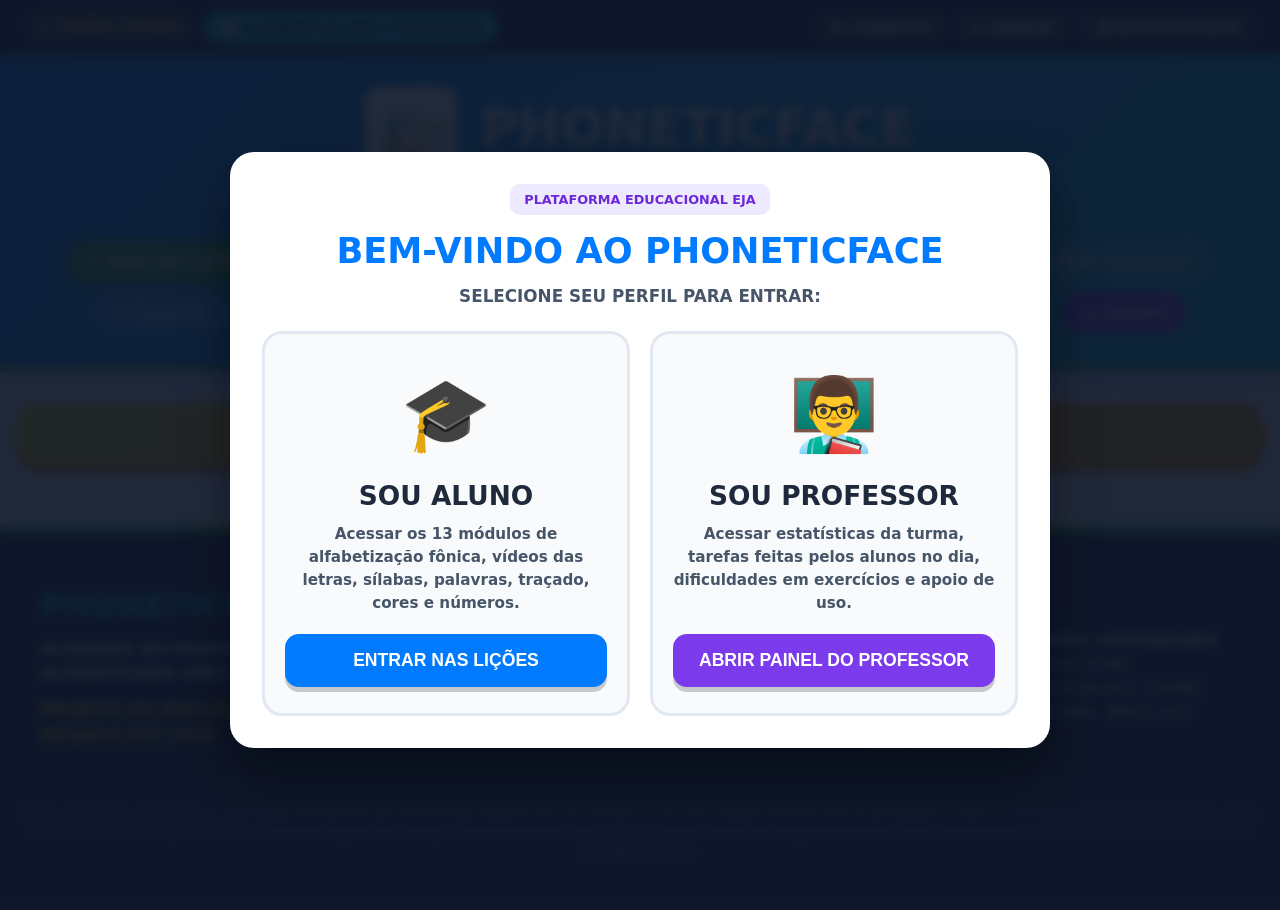
==== commit d0d69e8b: "Update index.html" ====
--- a/index.html
+++ b/index.html
@@ -2,29 +2,240 @@
 <html lang="pt-BR">
 <head>
     <meta charset="UTF-8">
-    <meta name="viewport" content="width=device-width, initial-scale=1.0, maximum-scale=1.0, user-scalable=no">
+    <meta name="viewport" content="width=device-width, initial-scale=1.0, maximum-scale=5.0">
     <meta name="description" content="PhoneticFace: aplicativo de apoio à alfabetização fônica de jovens e adultos (EJA), alinhado ao Programa Brasil Alfabetizado.">
     <meta name="theme-color" content="#007AFF">
     <link rel="icon" href="data:image/svg+xml,%3Csvg xmlns='http://www.w3.org/2000/svg' viewBox='0 0 100 100'%3E%3Crect width='100' height='100' rx='22' fill='%23007AFF'/%3E%3Ctext x='50' y='68' font-size='58' font-family='system-ui,sans-serif' font-weight='900' fill='white' text-anchor='middle'%3EPf%3C/text%3E%3C/svg%3E">
-    <title>PhoneticFace — Alfabetização Fônica EJA</title>
+    <title>PhoneticFace — Alfabetização Fônica e Gestão EJA</title>
+
+    <!-- CONEXÃO COM O ARQUIVO CSS EXTERNO -->
     <link rel="stylesheet" href="style.css">
+
+    <!-- BLINDAGEM DE ESTILO (GARANTE QUE O CSS FUNCIONE MESMO OFFLINE OU NO GITHUB) -->
+    <style>
+        .css-guard { display: block; }
+        :root {
+            --cor-bg-principal: #F4F7F6;
+            --cor-bg-secundario: #FFFFFF;
+            --cor-texto-principal: #1E293B;
+            --cor-texto-secundario: #475569;
+            --cor-primaria: #007AFF;
+            --cor-primaria-escura: #0051A8;
+            --cor-secundaria: #00BCD4;
+            --cor-destaque: #FF3B30;
+            --cor-sucesso: #28A745;
+            --cor-sucesso-escuro: #1E7E34;
+            --cor-alerta: #FFCC00;
+            --cor-roxo: #7C3AED;
+            --fonte-principal: system-ui, -apple-system, 'Segoe UI', Roboto, Helvetica, Arial, sans-serif;
+            --borda-raio: 24px;
+            --sombra-padrao: 0 10px 30px rgba(0,0,0,0.07);
+            --sombra-botao: 0 6px 0px rgba(0,0,0,0.18);
+        }
+        * { margin: 0; padding: 0; box-sizing: border-box; }
+        html { font-size: 100%; scroll-behavior: smooth; }
+        body {
+            font-family: var(--fonte-principal);
+            background: linear-gradient(135deg, #F4F7F6 0%, #E2E8F0 100%);
+            color: var(--cor-texto-principal);
+            line-height: 1.5;
+            min-height: 100vh;
+            display: flex;
+            flex-direction: column;
+            overflow-x: hidden;
+            text-transform: uppercase;
+        }
+        button:focus-visible, input:focus-visible { outline: 4px solid var(--cor-alerta); outline-offset: 2px; }
+        body.alto-contraste { background: #000 !important; color: #FF0 !important; }
+        body.alto-contraste .cabecalho-app, body.alto-contraste .cartao, body.alto-contraste .rodape-app,
+        body.alto-contraste .modal-caixa, body.alto-contraste .menu-principal, body.alto-contraste .card-interativo,
+        body.alto-contraste .card-docente, body.alto-contraste .card-escolha-perfil, body.alto-contraste .card-metrica,
+        body.alto-contraste .painel-desenho, body.alto-contraste .ferramentas-canvas, body.alto-contraste .box-tracejado,
+        body.alto-contraste .ficha-item {
+            background: #000 !important; color: #FF0 !important; border: 3px solid #FF0 !important; box-shadow: none !important;
+        }
+        body.alto-contraste h1, body.alto-contraste h2, body.alto-contraste h3, body.alto-contraste h4,
+        body.alto-contraste p, body.alto-contraste span, body.alto-contraste div, body.alto-contraste td,
+        body.alto-contraste th, body.alto-contraste li { color: #FF0 !important; text-shadow: none !important; }
+        body.alto-contraste button, body.alto-contraste input, body.alto-contraste .bloco, body.alto-contraste .slot-silaba {
+            background: #000 !important; color: #FF0 !important; border: 3px solid #FF0 !important; box-shadow: none !important;
+        }
+        body.alto-contraste .btn-tab.active, body.alto-contraste .btn-filtro.active {
+            background: #FF0 !important; color: #000 !important;
+        }
+        body.alto-contraste #guia-fundo { color: rgba(255, 255, 0, 0.28) !important; }
+        .barra-acessibilidade {
+            background: #0F172A; color: #FFF; padding: 10px 24px; display: flex; justify-content: space-between;
+            align-items: center; flex-wrap: wrap; gap: 10px; position: sticky; top: 0; z-index: 1000;
+            box-shadow: 0 4px 12px rgba(0,0,0,0.2);
+        }
+        .perfil-status { display: flex; align-items: center; gap: 12px; flex-wrap: wrap; }
+        .badge-perfil { background: rgba(255,255,255,0.15); color: var(--cor-alerta); padding: 6px 14px; border-radius: 20px; font-weight: 900; font-size: 0.9rem; }
+        .btn-trocar-perfil { background: var(--cor-secundaria); color: #000; border: none; padding: 8px 16px; font-weight: 900; border-radius: 20px; cursor: pointer; font-size: 0.88rem; }
+        .controles-acesso { display: flex; gap: 8px; flex-wrap: wrap; justify-content: center; align-items: center; }
+        .btn-acesso { background: rgba(255,255,255,0.12); border: 1px solid rgba(255,255,255,0.35); color: #FFF; padding: 6px 14px; font-weight: 800; border-radius: 20px; cursor: pointer; font-size: 0.88rem; }
+        .btn-acesso:hover { background: #FFF; color: #0F172A; }
+        header.cabecalho-app {
+            background: linear-gradient(135deg, var(--cor-primaria) 0%, var(--cor-secundaria) 100%);
+            color: #FFF; padding: 2rem 1rem; text-align: center; border-bottom: 6px solid var(--cor-sucesso);
+            box-shadow: 0 10px 20px rgba(0,122,255,0.2);
+        }
+        .logo-container { display: flex; align-items: center; justify-content: center; gap: 22px; flex-wrap: wrap; margin-bottom: 0.8rem; }
+        .logo-img { max-height: 86px; border-radius: 16px; background: #FFF; padding: 5px; box-shadow: 0 8px 15px rgba(0,0,0,0.2); }
+        .cabecalho-app h1 { font-size: 3.2rem; font-weight: 900; text-shadow: 2px 4px 8px rgba(0,0,0,0.2); margin: 0; }
+        .cabecalho-app p { font-size: 1.15rem; font-weight: 800; opacity: 0.95; }
+        .tag-boas-vindas { margin-top: 6px; color: var(--cor-alerta); font-size: 1.1rem; font-weight: 900; display: none; }
+        .menu-toggle { display: none; background: #FFF; color: var(--cor-primaria); padding: 12px 20px; font-size: 1.15rem; font-weight: 900; border: none; border-radius: 12px; cursor: pointer; margin: 15px auto 0; box-shadow: 0 4px 0 rgba(0,0,0,0.15); }
+        nav.menu-principal { display: flex; justify-content: center; flex-wrap: wrap; gap: 10px; margin: 1.8rem auto 0; max-width: 1400px; }
+        .btn-tab { background: rgba(255,255,255,0.16); color: #FFF; border: 2px solid rgba(255,255,255,0.35); padding: 10px 18px; font-size: 0.95rem; font-weight: 900; border-radius: 30px; cursor: pointer; transition: 0.2s; }
+        .btn-tab:hover { background: rgba(255,255,255,0.3); transform: translateY(-2px); }
+        .btn-tab.active { background: var(--cor-sucesso); color: #FFF; border-color: var(--cor-sucesso); transform: scale(1.04); box-shadow: 0 6px 15px rgba(40,167,69,0.4); }
+        .btn-tab.tab-equipe { background: var(--cor-roxo); border-color: var(--cor-roxo); }
+        main.conteudo-app { flex: 1; width: 100%; max-width: 1300px; margin: 2rem auto; padding: 0 15px; }
+        .aba-conteudo { display: none; }
+        .aba-conteudo.active { display: block; }
+        .bloco-instrucao { margin-bottom: 1.8rem; }
+        .btn-instrucao {
+            width: 100%; background: linear-gradient(90deg, #FFD60A 0%, #FF9F0A 100%); color: #000; border: none;
+            padding: 18px; font-size: 1.35rem; font-weight: 900; border-radius: var(--borda-raio); cursor: pointer;
+            box-shadow: 0 7px 0 #D08A00; display: flex; justify-content: center; align-items: center; gap: 12px;
+        }
+        .btn-instrucao:active { transform: translateY(6px); box-shadow: none; }
+        .cartao { background: var(--cor-bg-secundario); border-radius: var(--borda-raio); padding: 2.2rem; margin-bottom: 2rem; box-shadow: var(--sombra-padrao); border: 1px solid rgba(0,0,0,0.05); }
+        .titulo-centro { text-align: center; color: var(--cor-primaria); font-size: 2rem; margin-bottom: 1rem; font-weight: 900; }
+        .box-tracejado { border: 4px dashed var(--cor-secundaria); padding: 22px; border-radius: var(--borda-raio); background: #F8FAFC; }
+        .divisor-tracejado { margin: 28px 0; border: none; border-top: 3px dashed #CBD5E1; }
+        .flex-center { display: flex; flex-wrap: wrap; gap: 14px; justify-content: center; align-items: center; }
+        .grid-alfabeto { display: grid; grid-template-columns: repeat(auto-fill, minmax(112px, 1fr)); gap: 14px; }
+        .grid-numeros { display: grid; grid-template-columns: repeat(auto-fill, minmax(88px, 1fr)); gap: 12px; }
+        .grid-cards { display: grid; grid-template-columns: repeat(auto-fit, minmax(240px, 1fr)); gap: 22px; }
+        .btn-letra {
+            background: var(--cor-primaria); color: #FFF; font-size: 3.1rem; font-weight: 900; border: none;
+            border-radius: 16px; height: 116px; cursor: pointer; box-shadow: 0 7px 0 var(--cor-primaria-escura);
+            display: flex; flex-direction: column; justify-content: center; align-items: center; transition: transform 0.1s;
+        }
+        .btn-letra:active { transform: translateY(6px); box-shadow: none; }
+        .sub-fonema { font-size: 0.8rem; background: rgba(0,0,0,0.22); padding: 2px 8px; border-radius: 6px; margin-top: 4px; text-transform: lowercase; }
+        .btn-grande { font-size: 2rem; font-weight: 900; padding: 14px 28px; border-radius: 18px; border: none; cursor: pointer; color: #FFF; box-shadow: var(--sombra-botao); }
+        .btn-grande:active { transform: translateY(5px); box-shadow: none; }
+        .btn-acao { background: var(--cor-destaque); color: #FFF; border: none; padding: 18px 34px; font-size: 1.35rem; font-weight: 900; border-radius: 18px; cursor: pointer; width: 100%; box-shadow: 0 7px 0 #C93427; text-transform: uppercase; }
+        .btn-ouvir-aux { background: #E2E8F0; color: #0F172A; border: 2px solid #94A3B8; padding: 10px 22px; font-size: 1.05rem; font-weight: 900; border-radius: 25px; cursor: pointer; }
+        .dica-inicial-box { font-size: 3.2rem; color: var(--cor-primaria); letter-spacing: 8px; margin-top: 15px; background: #F8FAFC; padding: 14px 28px; border-radius: 18px; display: inline-block; border: 2px solid #E2E8F0; }
+        .icone-inicial-gigante { font-size: 7.5rem; margin: 12px 0; }
+        .palavra-jogo-titulo { font-size: 3.6rem; color: var(--cor-primaria); letter-spacing: 4px; }
+        .area-silabas { display: flex; flex-direction: column; gap: 24px; }
+        .linha-silaba { display: flex; justify-content: center; align-items: center; flex-wrap: wrap; gap: 18px; font-size: 2.3rem; font-weight: 900; }
+        .bloco { background: var(--cor-primaria); color: #FFF; padding: 18px 28px; border-radius: 16px; box-shadow: 0 6px 0 var(--cor-primaria-escura); }
+        .bloco-resultado { background: var(--cor-sucesso); cursor: pointer; box-shadow: 0 7px 0 var(--cor-sucesso-escuro); display: flex; align-items: center; gap: 12px; border: none; color: #FFF; font-size: 2.3rem; font-weight: 900; }
+        .card-interativo { text-align: center; cursor: pointer; display: flex; flex-direction: column; align-items: center; background: #FFF; border-radius: var(--borda-raio); padding: 1.6rem; box-shadow: 0 8px 20px rgba(0,0,0,0.07); border: 2px solid #E2E8F0; transition: transform 0.2s; }
+        .card-interativo:hover { transform: translateY(-5px); border-color: var(--cor-primaria); }
+        .icone-card { font-size: 5.5rem; margin-bottom: 12px; }
+        .slot-silaba { min-width: 90px; height: 86px; padding: 0 12px; border: 4px dashed #94A3B8; border-radius: 15px; display: flex; justify-content: center; align-items: center; font-size: 2.2rem; font-weight: 900; background: #F8FAFC; }
+        .barra-status-tracado { text-align: center; padding: 14px; border-radius: 14px; font-weight: 900; font-size: 1.15rem; margin-bottom: 14px; background: #EFF6FF; color: var(--cor-primaria-escura); border: 2px solid #BFDBFE; }
+        .barra-status-tracado.erro { background: #FEF2F2; color: #DC2626; border-color: #FECACA; }
+        .barra-status-tracado.sucesso { background: #F0FDF4; color: #16A34A; border-color: #BBF7D0; }
+        .painel-desenho { position: relative; width: 100%; height: 440px; border: 5px dashed var(--cor-primaria); border-radius: var(--borda-raio); background: #FFF; touch-action: none; overflow: hidden; }
+        #guia-fundo { position: absolute; top: 50%; left: 50%; transform: translate(-50%, -50%); font-size: 240px; font-family: Arial, Helvetica, sans-serif; color: rgba(0,0,0,0.08); user-select: none; pointer-events: none; font-weight: 900; line-height: 1; }
+        #canvas-caligrafia { position: absolute; top: 0; left: 0; cursor: crosshair; }
+        .ferramentas-canvas { display: flex; flex-wrap: wrap; gap: 8px; margin-bottom: 1.2rem; justify-content: center; padding: 14px; border: 2px solid #E2E8F0; border-radius: 18px; background: #F8FAFC; }
+        .btn-ferramenta { padding: 10px 16px; font-size: 1.2rem; font-weight: 900; border: none; border-radius: 10px; cursor: pointer; color: #FFF; background: var(--cor-roxo); box-shadow: 0 4px 0 #5B21B6; }
+        .input-gigante { width: 100%; max-width: 600px; padding: 18px; font-size: 2.2rem; text-align: center; border: 4px solid var(--cor-primaria); border-radius: 15px; font-weight: 900; background: #F8FAFC; }
+        .card-docente { background: #F8FAFC; padding: 20px; border-radius: 20px; box-shadow: 0 4px 15px rgba(0,0,0,0.08); max-width: 250px; width: 100%; border: 1px solid #E2E8F0; }
+        .card-docente img { width: 100%; height: 250px; object-fit: cover; border-radius: 14px; margin-bottom: 12px; }
+        .painel-professor-topo { border-top: 8px solid var(--cor-roxo); }
+        .cabecalho-painel-flex { display: flex; justify-content: space-between; align-items: center; flex-wrap: wrap; gap: 15px; }
+        .tag-institucional { background: #EDE9FE; color: #6D28D9; padding: 6px 14px; border-radius: 10px; font-weight: 900; font-size: 0.8rem; display: inline-block; }
+        .botoes-topo-prof { display: flex; gap: 10px; flex-wrap: wrap; }
+        .btn-primario-prof { background: var(--cor-primaria); color: #FFF; border: none; padding: 12px 18px; border-radius: 12px; font-weight: 900; cursor: pointer; }
+        .btn-secundario-prof { background: #0F172A; color: #FFF; border: none; padding: 12px 18px; border-radius: 12px; font-weight: 900; cursor: pointer; }
+        .grid-metricas { display: grid; grid-template-columns: repeat(auto-fit, minmax(200px, 1fr)); gap: 18px; margin-top: 22px; }
+        .card-metrica { background: #F8FAFC; padding: 20px; border-radius: 16px; text-align: center; border: 1px solid #E2E8F0; border-bottom: 5px solid var(--cor-primaria); }
+        .card-metrica h3 { font-size: 2.3rem; color: var(--cor-primaria); margin-bottom: 4px; }
+        .card-metrica p { font-size: 0.85rem; font-weight: 800; color: var(--cor-texto-secundario); }
+        .card-metrica.sucesso { border-bottom-color: var(--cor-sucesso); } .card-metrica.sucesso h3 { color: var(--cor-sucesso); }
+        .card-metrica.alerta { border-bottom-color: var(--cor-destaque); } .card-metrica.alerta h3 { color: var(--cor-destaque); }
+        .card-metrica.roxo { border-bottom-color: var(--cor-roxo); } .card-metrica.roxo h3 { color: var(--cor-roxo); }
+        .filtros-prof { display: flex; gap: 8px; flex-wrap: wrap; }
+        .btn-filtro { background: #F1F5F9; color: #334155; border: 2px solid #CBD5E1; padding: 8px 14px; border-radius: 18px; font-weight: 900; font-size: 0.82rem; cursor: pointer; }
+        .btn-filtro.active { background: var(--cor-roxo); color: #FFF; border-color: var(--cor-roxo); }
+        .tabela-container { overflow-x: auto; border-radius: 14px; border: 1px solid #E2E8F0; }
+        .tabela-professor { width: 100%; border-collapse: collapse; text-align: left; font-size: 0.92rem; }
+        .tabela-professor th { background: #0F172A; color: #FFF; padding: 14px; font-size: 0.82rem; }
+        .tabela-professor td { padding: 14px; border-bottom: 1px solid #E2E8F0; text-transform: none; font-weight: 600; vertical-align: middle; }
+        .barra-progresso-bg { width: 100%; background: #E2E8F0; height: 16px; border-radius: 8px; overflow: hidden; }
+        .barra-progresso-fill { height: 100%; color: #FFF; font-size: 0.72rem; font-weight: 900; display: flex; align-items: center; justify-content: flex-end; padding-right: 6px; }
+        .fill-verde { background: var(--cor-sucesso); } .fill-amarelo { background: #D97706; } .fill-vermelho { background: var(--cor-destaque); }
+        .badge-status-prof { padding: 6px 10px; border-radius: 8px; font-weight: 900; font-size: 0.76rem; color: #FFF; display: inline-block; text-transform: uppercase; }
+        .btn-ver-ficha { background: #EFF6FF; color: var(--cor-primaria-escura); border: 1px solid #93C5FD; padding: 8px 12px; border-radius: 8px; font-weight: 900; cursor: pointer; }
+        .ficha-detalhes-box { display: flex; flex-direction: column; gap: 12px; text-transform: none; }
+        .ficha-item { background: #F8FAFC; padding: 14px; border-radius: 12px; border-left: 5px solid var(--cor-primaria); }
+        .modal-overlay {
+            position: fixed; top: 0; left: 0; width: 100%; height: 100%; background: rgba(15, 23, 42, 0.92);
+            display: none; justify-content: center; align-items: center; z-index: 99999; padding: 15px; backdrop-filter: blur(5px);
+        }
+        .modal-overlay.visivel { display: flex !important; opacity: 1 !important; visibility: visible !important; }
+        .modal-caixa { background: #FFF; width: 95%; max-width: 650px; border-radius: 24px; padding: 2rem; text-align: center; box-shadow: 0 25px 50px rgba(0,0,0,0.4); max-height: 92vh; overflow-y: auto; }
+        .modal-entrada { max-width: 820px; }
+        .grid-entrada-perfis { display: grid; grid-template-columns: repeat(auto-fit, minmax(270px, 1fr)); gap: 20px; }
+        .card-escolha-perfil { background: #F8FAFC; border: 3px solid #E2E8F0; border-radius: 20px; padding: 26px 20px; display: flex; flex-direction: column; justify-content: space-between; align-items: center; }
+        .icone-escolha { font-size: 4.5rem; margin-bottom: 8px; }
+        .card-escolha-perfil h3 { font-size: 1.65rem; margin-bottom: 8px; }
+        .card-escolha-perfil p { font-size: 0.95rem; color: var(--cor-texto-secundario); text-transform: none; font-weight: 600; margin-bottom: 20px; }
+        .btn-entrar-sistema { width: 100%; border: none; padding: 16px; border-radius: 14px; font-size: 1.1rem; font-weight: 900; color: #FFF; cursor: pointer; box-shadow: 0 5px 0 rgba(0,0,0,0.2); }
+        .btn-entrar-sistema.azul { background: var(--cor-primaria); }
+        .btn-entrar-sistema.roxo { background: var(--cor-roxo); }
+        .video-wrapper { width: 100%; aspect-ratio: 16 / 9; background: #000; border-radius: 15px; overflow: hidden; margin: 12px 0; }
+        .video-wrapper iframe { width: 100%; height: 100%; border: none; }
+        #letra-display { font-size: 3.8rem; color: var(--cor-primaria); line-height: 1; }
+        .modal-info-palavra { display: flex; align-items: center; justify-content: center; gap: 14px; margin: 12px 0; }
+        #modal-icone-palavra { font-size: 3.2rem; }
+        #modal-texto-palavra { font-size: 2.3rem; font-weight: 900; }
+        .confete { position: fixed; width: 14px; height: 14px; z-index: 100000; animation: cair 3s linear forwards; border-radius: 3px; pointer-events: none; }
+        @keyframes cair { to { transform: translateY(100vh) rotate(720deg); opacity: 0; } }
+        .rodape-app { background: #0F172A; color: #E2E8F0; padding: 3rem 20px; margin-top: auto; border-top: 8px solid var(--cor-sucesso); }
+        .container-creditos { max-width: 1200px; margin: 0 auto; display: grid; grid-template-columns: repeat(auto-fit, minmax(250px, 1fr)); gap: 28px; }
+        .coluna-creditos h3 { color: var(--cor-alerta); border-bottom: 2px solid rgba(255,255,255,0.12); padding-bottom: 8px; margin-bottom: 12px; font-size: 1.05rem; }
+        .rodape-legal { text-align: center; margin-top: 35px; padding-top: 18px; border-top: 1px solid rgba(255,255,255,0.18); font-size: 0.82rem; color: #94A3B8; text-transform: none; }
+        @media (max-width: 1024px) {
+            .cabecalho-app h1 { font-size: 2.6rem; }
+            .grid-alfabeto { grid-template-columns: repeat(auto-fill, minmax(100px, 1fr)); }
+        }
+        @media (max-width: 768px) {
+            html { font-size: 88%; }
+            .barra-acessibilidade { justify-content: center; padding: 10px; }
+            .perfil-status { justify-content: center; width: 100%; }
+            .menu-toggle { display: block; width: 100%; max-width: 360px; }
+            nav.menu-principal { display: none; flex-direction: column; width: 100%; padding: 12px; background: #FFF; border-radius: 18px; }
+            nav.menu-principal.aberto { display: flex; }
+            .btn-tab { width: 100%; color: #1E293B; background: #F1F5F9; text-align: left; padding: 12px 16px; border-radius: 12px; }
+            .btn-tab.active { color: #FFF; background: var(--cor-sucesso); }
+            .cabecalho-app h1 { font-size: 2.2rem; }
+            .cartao { padding: 1.4rem; }
+            .grid-alfabeto { grid-template-columns: repeat(3, 1fr); gap: 10px; }
+            .btn-letra { font-size: 2.6rem; height: 96px; }
+            .painel-desenho { height: 350px; }
+            #guia-fundo { font-size: 180px; }
+            .dica-inicial-box { font-size: 2.1rem; letter-spacing: 4px; padding: 10px 16px; }
+            .palavra-jogo-titulo { font-size: 2.5rem; }
+        }
+    </style>
 </head>
 <body>
 
-    <!-- BARRA SUPERIOR DE ACESSIBILIDADE E ALTERNADOR DE PERFIL -->
+    <!-- BARRA DE ACESSIBILIDADE E MODO ALUNO / PROFESSOR -->
     <div class="barra-acessibilidade" role="region" aria-label="Ferramentas de acessibilidade">
         <div class="perfil-status">
             <span id="label-perfil-atual" class="badge-perfil">🎓 MODO: ALUNO</span>
-            <button type="button" class="btn-trocar-perfil" onclick="GerenciadorPerfil.abrirModal()">🔄 TROCAR PERFIL (ALUNO / PROFESSOR)</button>
+            <button type="button" class="btn-trocar-perfil" onclick="GerenciadorPerfil.abrirModal()">🔄 ALTERNAR (ALUNO / PROFESSOR)</button>
         </div>
         <div class="controles-acesso">
-            <button type="button" class="btn-acesso" onclick="AppConfig.alterarTamanhoFonte(10)" aria-label="Aumentar tamanho do texto">A+ AUMENTAR</button>
-            <button type="button" class="btn-acesso" onclick="AppConfig.alterarTamanhoFonte(-10)" aria-label="Diminuir tamanho do texto">A- DIMINUIR</button>
-            <button type="button" class="btn-acesso" id="btn-alto-contraste" onclick="AppConfig.alternarAltoContraste()" aria-pressed="false" aria-label="Ativar ou desativar alto contraste">🌓 ALTO CONTRASTE</button>
+            <button type="button" class="btn-acesso" onclick="AppConfig.alterarTamanhoFonte(10)">A+ AUMENTAR</button>
+            <button type="button" class="btn-acesso" onclick="AppConfig.alterarTamanhoFonte(-10)">A- DIMINUIR</button>
+            <button type="button" class="btn-acesso" id="btn-alto-contraste" onclick="AppConfig.alternarAltoContraste()" aria-pressed="false">🌓 ALTO CONTRASTE</button>
         </div>
     </div>
 
-    <!-- CABEÇALHO PRINCIPAL -->
+    <!-- CABEÇALHO -->
     <header class="cabecalho-app">
         <div class="logo-container">
             <img src="kaiologoteste.jpg" alt="Logotipo PhoneticFace" class="logo-img" id="logo-principal"
@@ -36,7 +247,6 @@
         </div>
         <p>METODOLOGIA FÔNICA DE APOIO À ALFABETIZAÇÃO DE JOVENS E ADULTOS</p>
 
-        <!-- MENU APARECE APENAS NO MODO ALUNO -->
         <div id="container-navegacao-aluno">
             <button type="button" class="menu-toggle" onclick="toggleMenuMobile()" aria-expanded="false" aria-controls="menu-principal">☰ MENU DE OPÇÕES</button>
 
@@ -59,11 +269,11 @@
     </header>
 
     <!-- =================================================================
-         AMBIENTE 1: MÓDULOS DO ALUNO
+         AMBIENTE DO ALUNO (13 LIÇÕES COMPLETAS)
          ================================================================= -->
     <main class="conteudo-app" id="view-aluno">
         
-        <section id="aba-alfabeto" class="aba-conteudo active" role="tabpanel" tabindex="0">
+        <section id="aba-alfabeto" class="aba-conteudo active" role="tabpanel">
             <div class="bloco-instrucao">
                 <button type="button" class="btn-instrucao" onclick="Voz.falar('BEM-VINDO. TOQUE EM UMA LETRA PARA CONHECER O SEU SOM E VER O VÍDEO.')">
                     🔊 CLIQUE AQUI PARA OUVIR A INSTRUÇÃO
@@ -72,7 +282,7 @@
             <div id="container-grid-alfabeto" class="grid-alfabeto"></div>
         </section>
 
-        <section id="aba-vogais" class="aba-conteudo" role="tabpanel" tabindex="0">
+        <section id="aba-vogais" class="aba-conteudo" role="tabpanel">
             <div class="bloco-instrucao">
                 <button type="button" class="btn-instrucao" onclick="Voz.falar('VAMOS CONHECER OS SONS DAS VOGAIS E DAS CONSOANTES. TOQUE NAS LETRAS.')">
                     🔊 CLIQUE AQUI PARA OUVIR A INSTRUÇÃO
@@ -86,15 +296,15 @@
             </div>
         </section>
 
-        <section id="aba-iniciais" class="aba-conteudo" role="tabpanel" tabindex="0">
+        <section id="aba-iniciais" class="aba-conteudo" role="tabpanel">
             <div class="bloco-instrucao">
                 <button type="button" class="btn-instrucao" onclick="Voz.falar('OUÇA A PALAVRA. QUAL É A PRIMEIRA LETRA QUE REPRESENTA O SOM INICIAL?')">
                     🔊 CLIQUE AQUI PARA OUVIR A INSTRUÇÃO
                 </button>
             </div>
             <div class="cartao" style="text-align: center;">
-                <h2 id="titulo-inicial" class="titulo-centro">IDENTIFIQUE O PRIMEIRO SOM</h2>
-                <h3 id="nome-inicial-dica" aria-live="polite" class="dica-inicial-box">_ V I Ã O</h3>
+                <h2 class="titulo-centro">IDENTIFIQUE O PRIMEIRO SOM</h2>
+                <h3 id="nome-inicial-dica" class="dica-inicial-box">_ V I Ã O</h3>
                 <div id="imagem-inicial" class="icone-inicial-gigante">✈️</div>
                 <div style="margin-bottom: 20px;">
                     <button type="button" class="btn-ouvir-aux" onclick="InteracaoApp.ouvirPalavraInicial()">🔈 OUVIR PALAVRA</button>
@@ -103,7 +313,7 @@
             </div>
         </section>
 
-        <section id="aba-familias" class="aba-conteudo" role="tabpanel" tabindex="0">
+        <section id="aba-familias" class="aba-conteudo" role="tabpanel">
             <div class="bloco-instrucao">
                 <button type="button" class="btn-instrucao" onclick="Voz.falar('VAMOS APRENDER A UNIR OS SONS. ESCOLHA UMA CONSOANTE PARA VER COMO ELA SE JUNTA COM AS VOGAIS.')">
                     🔊 CLIQUE AQUI PARA OUVIR A INSTRUÇÃO
@@ -118,7 +328,7 @@
             </div>
         </section>
 
-        <section id="aba-silabas" class="aba-conteudo" role="tabpanel" tabindex="0">
+        <section id="aba-silabas" class="aba-conteudo" role="tabpanel">
             <div class="bloco-instrucao">
                 <button type="button" class="btn-instrucao" onclick="Voz.falar('AQUI VEMOS O SOM DA CONSOANTE MAIS O SOM DA VOGAL FORMANDO UMA SÍLABA. TOQUE NO BOTÃO VERDE PARA OUVIR.')">
                     🔊 CLIQUE AQUI PARA OUVIR A INSTRUÇÃO
@@ -127,7 +337,7 @@
             <div id="container-silabas" class="area-silabas"></div>
         </section>
 
-        <section id="aba-palavras" class="aba-conteudo" role="tabpanel" tabindex="0">
+        <section id="aba-palavras" class="aba-conteudo" role="tabpanel">
             <div class="bloco-instrucao">
                 <button type="button" class="btn-instrucao" onclick="Voz.falar('AGORA VAMOS JUNTAR AS SÍLABAS PARA FORMAR PALAVRAS COMPLETAS. TOQUE NA ORDEM CERTA.')">
                     🔊 CLIQUE AQUI PARA OUVIR A INSTRUÇÃO
@@ -138,11 +348,11 @@
                 <button type="button" class="btn-ouvir-aux" onclick="Voz.falar(document.getElementById('dica-palavra').innerText)">🔈 OUVIR PALAVRA</button>
                 <div id="slots-palavra" class="flex-center" style="margin: 30px 0;"></div>
                 <div id="silabas-soltas" class="flex-center"></div>
-                <button type="button" class="btn-acao" style="margin-top: 40px; width: auto; font-size: 1.5rem; padding: 20px 40px;" onclick="InteracaoApp.proximaPalavra()">🔄 PRÓXIMA PALAVRA</button>
-            </div>
-        </section>
-
-        <section id="aba-escrever" class="aba-conteudo" role="tabpanel" tabindex="0">
+                <button type="button" class="btn-acao" style="margin-top: 40px; width: auto; font-size: 1.4rem; padding: 18px 36px;" onclick="InteracaoApp.proximaPalavra()">🔄 PRÓXIMA PALAVRA</button>
+            </div>
+        </section>
+
+        <section id="aba-escrever" class="aba-conteudo" role="tabpanel">
             <div class="bloco-instrucao">
                 <button type="button" class="btn-instrucao" onclick="Voz.falar('VAMOS TREINAR O TRAÇADO. ESCOLHA UMA LETRA E ACOMPANHE O DESENHO COM O DEDO OU MOUSE.')">
                     🔊 CLIQUE AQUI PARA OUVIR A INSTRUÇÃO
@@ -158,7 +368,7 @@
             </div>
         </section>
 
-        <section id="aba-cores" class="aba-conteudo" role="tabpanel" tabindex="0">
+        <section id="aba-cores" class="aba-conteudo" role="tabpanel">
             <div class="bloco-instrucao">
                 <button type="button" class="btn-instrucao" onclick="Voz.falar('TOQUE NAS CORES PARA OUVIR O NOME DELAS.')">
                     🔊 CLIQUE AQUI PARA OUVIR A INSTRUÇÃO
@@ -167,24 +377,24 @@
             <div class="grid-alfabeto" id="container-cores" style="grid-template-columns: repeat(auto-fill, minmax(145px, 1fr));"></div>
         </section>
 
-        <section id="aba-nome" class="aba-conteudo" role="tabpanel" tabindex="0">
+        <section id="aba-nome" class="aba-conteudo" role="tabpanel">
             <div class="bloco-instrucao">
                 <button type="button" class="btn-instrucao" onclick="Voz.falar('CLIQUE NA CAIXA BRANCA E DIGITE O SEU NOME PARA TREINAR A ESCRITA DA SUA IDENTIDADE.')">
                     🔊 CLIQUE AQUI PARA OUVIR A INSTRUÇÃO
                 </button>
             </div>
-            <div class="cartao area-digitacao" style="text-align: center;">
+            <div class="cartao" style="text-align: center;">
                 <h2 class="titulo-centro">COMO VOCÊ SE CHAMA?</h2>
                 <input type="text" id="input-nome" class="input-gigante" placeholder="DIGITE AQUI..." autocomplete="off">
                 <div style="margin-top: 25px;">
-                    <button type="button" class="btn-acao" style="max-width: 500px; font-size: 1.6rem;" onclick="InteracaoApp.verificarNome()">
+                    <button type="button" class="btn-acao" style="max-width: 500px; font-size: 1.5rem;" onclick="InteracaoApp.verificarNome()">
                         ✅ CONFIRMAR NOME E SALVAR
                     </button>
                 </div>
             </div>
         </section>
 
-        <section id="aba-dia-a-dia" class="aba-conteudo" role="tabpanel" tabindex="0">
+        <section id="aba-dia-a-dia" class="aba-conteudo" role="tabpanel">
             <div class="bloco-instrucao">
                 <button type="button" class="btn-instrucao" onclick="Voz.falar('VAMOS PRATICAR A LEITURA DE TEXTOS DO NOSSO DIA A DIA. TOQUE NOS QUADROS PARA OUVIR.')">
                     🔊 CLIQUE AQUI PARA OUVIR A INSTRUÇÃO
@@ -193,7 +403,7 @@
             <div class="grid-cards" id="container-dia-a-dia"></div>
         </section>
 
-        <section id="aba-animais" class="aba-conteudo" role="tabpanel" tabindex="0">
+        <section id="aba-animais" class="aba-conteudo" role="tabpanel">
             <div class="bloco-instrucao">
                 <button type="button" class="btn-instrucao" onclick="Voz.falar('EXPANSÃO DE VOCABULÁRIO: TOQUE NAS CARTAS PARA OUVIR E ASSOCIAR OS NOMES.')">
                     🔊 CLIQUE AQUI PARA OUVIR A INSTRUÇÃO
@@ -202,7 +412,7 @@
             <div class="grid-cards" id="container-animais"></div>
         </section>
 
-        <section id="aba-numeros" class="aba-conteudo" role="tabpanel" tabindex="0">
+        <section id="aba-numeros" class="aba-conteudo" role="tabpanel">
             <div class="bloco-instrucao">
                 <button type="button" class="btn-instrucao" onclick="Voz.falar('TOQUE EM QUALQUER NÚMERO PARA OUVIR A SUA PRONÚNCIA.')">
                     🔊 CLIQUE AQUI PARA OUVIR A INSTRUÇÃO
@@ -214,7 +424,7 @@
             </div>
         </section>
 
-        <section id="aba-equipe" class="aba-conteudo" role="tabpanel" tabindex="0">
+        <section id="aba-equipe" class="aba-conteudo" role="tabpanel">
             <div class="bloco-instrucao">
                 <button type="button" class="btn-instrucao" onclick="Voz.falar('CONHEÇA AS ALUNAS DO CURSO DE FORMAÇÃO DE DOCENTES QUE ATUAM NESTE PROJETO.')">
                     🔊 CLIQUE AQUI PARA OUVIR A INSTRUÇÃO
@@ -239,7 +449,7 @@
                         <p>EQUIPE DOCENTE</p>
                     </div>
                 </div>
-                <p style="margin-top: 40px; font-size: 1.3rem; color: var(--cor-texto-secundario); font-weight: 800; line-height: 1.6;">
+                <p style="margin-top: 35px; font-size: 1.25rem; color: var(--cor-texto-secundario); font-weight: 800;">
                     Alunas do Curso de Formação de Docentes <br>
                     <span style="color: var(--cor-primaria);">C.E. Prof. Ivone Soares Castanharo</span>
                 </p>
@@ -248,31 +458,29 @@
     </main>
 
     <!-- =================================================================
-         AMBIENTE 2: PAINEL EXCLUSIVO DO PROFESSOR (GESTÃO E ESTATÍSTICAS)
+         AMBIENTE DO PROFESSOR (RELATÓRIO DE ALUNOS E ESTATÍSTICAS)
          ================================================================= -->
     <main class="conteudo-app" id="view-professor" style="display: none;">
-        
         <div class="cartao painel-professor-topo">
             <div class="cabecalho-painel-flex">
                 <div>
-                    <span class="tag-institucional">RELATÓRIO PEDAGÓGICO EJA — PROGRAMA BRASIL ALFABETIZADO</span>
-                    <h2 style="font-size: 2.2rem; color: var(--cor-primaria); margin-top: 8px;">📊 PAINEL DE CONTROLE DO PROFESSOR</h2>
-                    <p style="color: var(--cor-texto-secundario); font-weight: 700;">Acompanhamento de tarefas realizadas no dia, dificuldades de aprendizagem e adaptação ao aplicativo.</p>
+                    <span class="tag-institucional">RELATÓRIO PEDAGÓGICO EJA — PARANÁ</span>
+                    <h2 style="font-size: 2rem; color: var(--cor-primaria); margin-top: 8px;">📊 PAINEL DE GESTÃO DO PROFESSOR</h2>
+                    <p style="color: var(--cor-texto-secundario); font-weight: 700;">Acompanhamento de tarefas concluídas no dia, dificuldades fônicas e apoio de navegação na plataforma.</p>
                 </div>
                 <div class="botoes-topo-prof">
                     <button type="button" class="btn-secundario-prof" onclick="window.print()">🖨️ IMPRIMIR RELATÓRIO</button>
-                    <button type="button" class="btn-primario-prof" onclick="GerenciadorPerfil.selecionar('aluno')">🎓 IR PARA ÁREA DO ALUNO</button>
-                </div>
-            </div>
-
-            <!-- 4 INDICADORES DA TURMA -->
+                    <button type="button" class="btn-primario-prof" onclick="GerenciadorPerfil.selecionar('aluno')">🎓 VER ÁREA DO ALUNO</button>
+                </div>
+            </div>
+
             <div class="grid-metricas">
                 <div class="card-metrica">
                     <h3>32</h3>
-                    <p>ALUNOS MATRICULADOS</p>
+                    <p>ALUNOS ATIVOS</p>
                 </div>
                 <div class="card-metrica sucesso">
-                    <h3 id="metrica-tarefas-dia">146</h3>
+                    <h3>148</h3>
                     <p>TAREFAS FEITAS HOJE</p>
                 </div>
                 <div class="card-metrica alerta">
@@ -281,19 +489,18 @@
                 </div>
                 <div class="card-metrica roxo">
                     <h3>3 ALUNOS</h3>
-                    <p>PRECISAM DE AJUDA NO APP</p>
-                </div>
-            </div>
-        </div>
-
-        <!-- TABELA COMPLETA DO QUE CADA ALUNO FEZ -->
+                    <p>APOIO PARA MEXER NO APP</p>
+                </div>
+            </div>
+        </div>
+
         <div class="cartao">
-            <div class="cabecalho-painel-flex" style="margin-bottom: 20px;">
-                <h3 style="font-size: 1.5rem; color: var(--cor-texto-principal);">📋 REGISTRO DE ATIVIDADES E DIFICULDADES DOS ALUNOS</h3>
+            <div class="cabecalho-painel-flex" style="margin-bottom: 18px;">
+                <h3 style="font-size: 1.4rem;">📋 O QUE OS ALUNOS FIZERAM E DIAGNÓSTICO INDIVIDUAL</h3>
                 <div class="filtros-prof">
                     <button type="button" class="btn-filtro active" onclick="GerenciadorPerfil.filtrarAlunos('todos', this)">TODOS</button>
                     <button type="button" class="btn-filtro" onclick="GerenciadorPerfil.filtrarAlunos('dificuldade', this)">⚠️ COM DIFICULDADE</button>
-                    <button type="button" class="btn-filtro" onclick="GerenciadorPerfil.filtrarAlunos('plataforma', this)">📱 AJUDA PARA MEXER NO APP</button>
+                    <button type="button" class="btn-filtro" onclick="GerenciadorPerfil.filtrarAlunos('plataforma', this)">📱 AJUDA NO APP</button>
                     <button type="button" class="btn-filtro" onclick="GerenciadorPerfil.filtrarAlunos('otimo', this)">✅ AVANÇADOS</button>
                 </div>
             </div>
@@ -302,12 +509,12 @@
                 <table class="tabela-professor">
                     <thead>
                         <tr>
-                            <th>NOME DO ALUNO</th>
+                            <th>ALUNO</th>
                             <th>TAREFAS NO DIA</th>
-                            <th style="min-width: 140px;">EVOLUÇÃO</th>
-                            <th>RELATÓRIO DO QUE FEZ E ONDE TEVE DIFICULDADE</th>
-                            <th>ORIENTAÇÃO AO PROFESSOR</th>
-                            <th>DETALHES</th>
+                            <th style="min-width: 140px;">PROGRESSO</th>
+                            <th>ATIVIDADES E DIFICULDADES REGISTRADAS</th>
+                            <th>RECOMENDAÇÃO</th>
+                            <th>FICHA</th>
                         </tr>
                     </thead>
                     <tbody id="tabela-alunos-body"></tbody>
@@ -316,13 +523,13 @@
         </div>
     </main>
 
-    <!-- RODAPÉ OFICIAL -->
+    <!-- RODAPÉ INSTITUCIONAL -->
     <footer class="rodape-app">
         <div class="container-creditos">
             <div class="coluna-creditos">
-                <div style="font-size: 2.2rem; font-weight: 900; color: var(--cor-secundaria); letter-spacing: 1px;">PHONETICFACE</div>
-                <p style="margin-top: 10px; font-weight: bold;">ALINHADO AO PROGRAMA BRASIL ALFABETIZADO (PBA)</p>
-                <p style="margin-top: 15px; color: var(--cor-alerta); font-size: 1.1rem;"><strong>PROJETO DO NÚCLEO<br>DESAFIO EPT 2026</strong></p>
+                <div style="font-size: 2rem; font-weight: 900; color: var(--cor-secundaria);">PHONETICFACE</div>
+                <p style="margin-top: 8px; font-weight: bold;">ALINHADO AO PROGRAMA BRASIL ALFABETIZADO (PBA)</p>
+                <p style="margin-top: 12px; color: var(--cor-alerta); font-size: 1.05rem;"><strong>PROJETO DO NÚCLEO<br>DESAFIO EPT 2026</strong></p>
             </div>
             <div class="coluna-creditos">
                 <h3>DESENVOLVIMENTO</h3>
@@ -338,26 +545,23 @@
                 <p><strong>EQUIPE DOCENTE:</strong> POLIANA, MIRELLA E MARIA EDUARDA</p>
             </div>
         </div>
-
         <div class="rodape-legal">
-            <p>Todos os direitos reservados e protegidos nos termos da Constituição Federal (art. 5º, incisos V e X) e do Código Civil (art. 20). A divulgação, o uso e o compartilhamento de imagens, vozes e dados de crianças e adolescentes observam rigorosamente o Estatuto Digital da Criança e do Adolescente (Lei nº 15.211/2025), conhecido popularmente como 'Lei Felca'. Todas as imagens utilizadas foram devidamente autorizadas pelos estudantes ou por seus responsáveis legais, exclusivamente para fins educacionais.</p>
+            <p>Todos os direitos reservados e protegidos nos termos da Constituição Federal (art. 5º, incisos V e X) e do Código Civil (art. 20). A divulgação, o uso e o compartilhamento de imagens, vozes e dados observam rigorosamente o Estatuto Digital da Criança e do Adolescente (Lei nº 15.211/2025). Todas as imagens utilizadas foram devidamente autorizadas exclusivamente para fins educacionais.</p>
         </div>
     </footer>
 
-    <!-- =================================================================
-         MODAL 1: ESCOLHA DE ENTRADA (ALUNO OU PROFESSOR)
-         ================================================================= -->
+    <!-- MODAL DE SELEÇÃO INICIAL: ALUNO OU PROFESSOR -->
     <div id="modal-selecao-perfil" class="modal-overlay visivel">
         <div class="modal-caixa modal-entrada">
             <span class="tag-institucional">PLATAFORMA EDUCACIONAL EJA</span>
-            <h2 style="font-size: 2.3rem; color: var(--cor-primaria); margin: 10px 0 5px;">BEM-VINDO AO PHONETICFACE</h2>
-            <p style="font-size: 1.1rem; color: var(--cor-texto-secundario); font-weight: 700; margin-bottom: 25px;">ESCOLHA COMO DESEJA ENTRAR NA PLATAFORMA:</p>
+            <h2 style="font-size: 2.2rem; color: var(--cor-primaria); margin: 10px 0 6px;">BEM-VINDO AO PHONETICFACE</h2>
+            <p style="font-size: 1.05rem; color: var(--cor-texto-secundario); font-weight: 700; margin-bottom: 22px;">SELECIONE SEU PERFIL PARA ENTRAR:</p>
 
             <div class="grid-entrada-perfis">
                 <div class="card-escolha-perfil">
                     <div class="icone-escolha">🎓</div>
                     <h3>SOU ALUNO</h3>
-                    <p>Entrar nas lições de sons das letras, vídeos, sílabas, formação de palavras, traçado, cores e números.</p>
+                    <p>Acessar os 13 módulos de alfabetização fônica, vídeos das letras, sílabas, palavras, traçado, cores e números.</p>
                     <button type="button" class="btn-entrar-sistema azul" onclick="GerenciadorPerfil.selecionar('aluno')">
                         ENTRAR NAS LIÇÕES
                     </button>
@@ -366,7 +570,7 @@
                 <div class="card-escolha-perfil">
                     <div class="icone-escolha">👨‍🏫</div>
                     <h3>SOU PROFESSOR</h3>
-                    <p>Ver relatório da turma, quantas tarefas cada aluno fez no dia, dificuldades apresentadas e fichas individuais.</p>
+                    <p>Acessar estatísticas da turma, tarefas feitas pelos alunos no dia, dificuldades em exercícios e apoio de uso.</p>
                     <button type="button" class="btn-entrar-sistema roxo" onclick="GerenciadorPerfil.selecionar('professor')">
                         ABRIR PAINEL DO PROFESSOR
                     </button>
@@ -375,10 +579,8 @@
         </div>
     </div>
 
-    <!-- =================================================================
-         MODAL 2: VÍDEO DO ALFABETO
-         ================================================================= -->
-    <div id="modal-letras" class="modal-overlay" role="dialog" aria-modal="true" aria-labelledby="letra-display">
+    <!-- MODAL DE VÍDEO DO ALFABETO -->
+    <div id="modal-letras" class="modal-overlay" role="dialog" aria-modal="true">
         <div class="modal-caixa">
             <h1 id="letra-display">A</h1>
             <div class="video-wrapper">
@@ -388,26 +590,25 @@
                 <span id="modal-icone-palavra">🐝</span>
                 <p id="modal-texto-palavra">ABELHA</p>
             </div>
-            <button type="button" class="btn-acao" style="font-size: 1.5rem; padding: 15px;" onclick="InterfaceModal.fechar()">❌ FECHAR JANELA</button>
+            <button type="button" class="btn-acao" style="font-size: 1.4rem; padding: 14px;" onclick="InterfaceModal.fechar()">❌ FECHAR JANELA</button>
         </div>
     </div>
 
-    <!-- =================================================================
-         MODAL 3: FICHA INDIVIDUAL DO ALUNO (VISÃO DO PROFESSOR)
-         ================================================================= -->
+    <!-- MODAL DE FICHA INDIVIDUAL DO ALUNO -->
     <div id="modal-ficha-aluno" class="modal-overlay">
-        <div class="modal-caixa" style="max-width: 650px; text-align: left;">
-            <span class="tag-institucional">ACOMPANHAMENTO INDIVIDUAL</span>
-            <h2 id="ficha-nome-aluno" style="color: var(--cor-primaria); font-size: 1.9rem; margin-top: 8px;">NOME DO ALUNO</h2>
+        <div class="modal-caixa" style="max-width: 640px; text-align: left;">
+            <span class="tag-institucional">RELATÓRIO INDIVIDUAL DO ALUNO</span>
+            <h2 id="ficha-nome-aluno" style="color: var(--cor-primaria); font-size: 1.8rem; margin-top: 8px;">NOME DO ALUNO</h2>
             <p id="ficha-resumo-aluno" style="font-weight: 800; color: var(--cor-texto-secundario); margin-bottom: 15px;"></p>
             <div id="ficha-corpo-detalhes" class="ficha-detalhes-box"></div>
             <div class="flex-center" style="margin-top: 20px;">
                 <button type="button" class="btn-primario-prof" onclick="GerenciadorPerfil.ouvirFichaAtual()">🔊 OUVIR RELATÓRIO</button>
-                <button type="button" class="btn-acao" style="width: auto; padding: 12px 28px; font-size: 1.1rem;" onclick="GerenciadorPerfil.fecharFicha()">❌ FECHAR FICHA</button>
+                <button type="button" class="btn-acao" style="width: auto; padding: 12px 26px; font-size: 1.1rem;" onclick="GerenciadorPerfil.fecharFicha()">❌ FECHAR FICHA</button>
             </div>
         </div>
     </div>
 
-    <script src="app.js" defer></script>
+    <!-- CONEXÃO COM O ARQUIVO JAVASCRIPT EXTERNO -->
+    <script src="app.js"></script>
 </body>
 </html>
--- a/style.css
+++ b/style.css
@@ -1,876 +1,1022 @@
-/* ==========================================================================
-   1. VARIÁVEIS DE SISTEMA E IDENTIDADE VISUAL
-   ========================================================================== */
-:root {
-    --cor-bg-principal: #EEF2F6;
-    --cor-bg-secundario: #FFFFFF;
-    --cor-texto-principal: #0F172A;
-    --cor-texto-secundario: #475569;
-    
-    --cor-primaria: #0056D2;
-    --cor-primaria-escura: #003E99;
-    --cor-secundaria: #00A3BF;
-    --cor-destaque: #D92D20;
-    --cor-sucesso: #16A34A;
-    --cor-sucesso-escuro: #117A37;
-    --cor-alerta: #F59E0B;
-    --cor-roxo: #6D28D9;
-    
-    --fonte-principal: 'Segoe UI', system-ui, -apple-system, Roboto, Helvetica, Arial, sans-serif;
-    --borda-raio: 20px;
-    --borda-raio-sm: 12px;
-    --sombra-card: 0 8px 24px rgba(15, 23, 42, 0.06);
-}
-
-.oculto {
-    display: none !important;
-    visibility: hidden !important;
-    opacity: 0 !important;
-    pointer-events: none !important;
-}
-
-/* ==========================================================================
-   2. TEMA DE ALTO CONTRASTE (WCAG AAA)
-   ========================================================================== */
-body.alto-contraste,
-body.alto-contraste #app-viewport-wrapper {
-    background: #000000 !important;
-    color: #FFFF00 !important;
-}
-body.alto-contraste .barra-acessibilidade,
-body.alto-contraste .cabecalho-app,
-body.alto-contraste .cartao,
-body.alto-contraste .rodape-app,
-body.alto-contraste .modal-caixa,
-body.alto-contraste .menu-principal,
-body.alto-contraste .card-metrica,
-body.alto-contraste .card-perfil-opcao,
-body.alto-contraste .card-interativo,
-body.alto-contraste .card-equipe,
-body.alto-contraste .box-destaque-secao,
-body.alto-contraste .painel-desenho,
-body.alto-contraste .ferramentas-canvas,
-body.alto-contraste .item-competencia,
-body.alto-contraste .bloco-info-prontuario {
-    background: #000000 !important;
-    color: #FFFF00 !important;
-    border: 3px solid #FFFF00 !important;
-    box-shadow: none !important;
-}
-body.alto-contraste h1, body.alto-contraste h2, body.alto-contraste h3,
-body.alto-contraste h4, body.alto-contraste p, body.alto-contraste span,
-body.alto-contraste td, body.alto-contraste th, body.alto-contraste li,
-body.alto-contraste div {
-    color: #FFFF00 !important;
-    text-shadow: none !important;
-}
-body.alto-contraste button,
-body.alto-contraste input,
-body.alto-contraste .bloco,
-body.alto-contraste .slot-silaba {
-    background: #000000 !important;
-    color: #FFFF00 !important;
-    border: 3px solid #FFFF00 !important;
-    box-shadow: none !important;
-}
-body.alto-contraste .btn-tab.active,
-body.alto-contraste .btn-filtro.active,
-body.alto-contraste .btn-device.active,
-body.alto-contraste #btn-contraste {
-    background: #FFFF00 !important;
-    color: #000000 !important;
-}
-body.alto-contraste #guia-fundo {
-    color: rgba(255, 255, 0, 0.28) !important;
-}
-body.alto-contraste .barra-fundo {
-    background: #222222 !important;
-    border: 1px solid #FFFF00 !important;
-}
-body.alto-contraste .barra-preenchimento {
-    background: #FFFF00 !important;
-    color: #000000 !important;
-}
-
-/* ==========================================================================
-   3. RESET E BASE TIPOGRAFIA
-   ========================================================================== */
-* { margin: 0; padding: 0; box-sizing: border-box; }
-html { font-size: 100%; scroll-behavior: smooth; }
-body {
-    font-family: var(--fonte-principal);
-    background: var(--cor-bg-principal);
-    color: var(--cor-texto-principal);
-    line-height: 1.5;
-    min-height: 100vh;
-    display: flex;
-    flex-direction: column;
-    overflow-x: hidden;
-    text-transform: uppercase;
-}
-
-button:focus-visible, input:focus-visible {
-    outline: 4px solid var(--cor-alerta);
-    outline-offset: 2px;
-}
-
-.mt-15 { margin-top: 15px; } .mt-20 { margin-top: 20px; } .mt-25 { margin-top: 25px; } .mt-30 { margin-top: 30px; }
-.mb-15 { margin-bottom: 15px; } .mb-20 { margin-bottom: 20px; } .mb-30 { margin-bottom: 30px; }
-.centralizado { text-align: center; }
-.flex-center { display: flex; flex-wrap: wrap; gap: 14px; justify-content: center; align-items: center; }
-.cor-sucesso { color: var(--cor-sucesso) !important; }
-
-/* ==========================================================================
-   4. SIMULADOR MULTIPLATAFORMA (COMPUTADOR, TABLET E CELULAR)
-   ========================================================================== */
-#app-viewport-wrapper {
-    width: 100%;
-    margin: 0 auto;
-    transition: max-width 0.3s ease;
-    display: flex;
-    flex-direction: column;
-    min-height: calc(100vh - 54px);
-}
-#app-viewport-wrapper.viewport-tablet {
-    max-width: 820px;
-    margin: 18px auto;
-    border: 10px solid #1E293B;
-    border-radius: 30px;
-    box-shadow: 0 20px 50px rgba(0,0,0,0.3);
-    background: var(--cor-bg-principal);
-    overflow: hidden;
-}
-#app-viewport-wrapper.viewport-mobile {
-    max-width: 414px;
-    margin: 18px auto;
-    border: 12px solid #0F172A;
-    border-radius: 38px;
-    box-shadow: 0 20px 50px rgba(0,0,0,0.4);
-    background: var(--cor-bg-principal);
-    overflow: hidden;
-}
-
-#app-viewport-wrapper.viewport-mobile .cabecalho-app h1 { font-size: 1.9rem; }
-#app-viewport-wrapper.viewport-mobile .titulo-header-box { text-align: center; }
-#app-viewport-wrapper.viewport-mobile .status-aluno-header { justify-content: center; }
-#app-viewport-wrapper.viewport-mobile .menu-toggle { display: block; width: 100%; }
-#app-viewport-wrapper.viewport-mobile .menu-principal { display: none; flex-direction: column; background: #FFF; padding: 12px; border-radius: 16px; }
-#app-viewport-wrapper.viewport-mobile .menu-principal.aberto { display: flex; }
-#app-viewport-wrapper.viewport-mobile .btn-tab { width: 100%; text-align: left; }
-#app-viewport-wrapper.viewport-mobile .grid-alfabeto { grid-template-columns: repeat(3, 1fr); gap: 10px; }
-#app-viewport-wrapper.viewport-mobile .btn-letra { height: 95px; font-size: 2.3rem; }
-#app-viewport-wrapper.viewport-mobile .dica-palavra-gigante { font-size: 1.9rem; letter-spacing: 4px; }
-#app-viewport-wrapper.viewport-mobile .palavra-destaque { font-size: 2.2rem; }
-
-/* ==========================================================================
-   5. BARRA SUPERIOR E CABEÇALHO
-   ========================================================================== */
-.barra-acessibilidade {
-    background: #0F172A;
-    color: #FFF;
-    padding: 10px 20px;
-    display: flex;
-    justify-content: space-between;
-    align-items: center;
-    flex-wrap: wrap;
-    gap: 12px;
-    position: sticky;
-    top: 0;
-    z-index: 1000;
-}
-.perfil-status { display: flex; align-items: center; gap: 10px; }
-.badge-perfil {
-    background: rgba(255,255,255,0.12);
-    padding: 6px 12px;
-    border-radius: 8px;
-    font-weight: 800;
-    font-size: 0.85rem;
-    color: #38BDF8;
-}
-.btn-trocar-perfil {
-    background: #0284C7;
-    color: #FFF;
-    border: none;
-    padding: 8px 16px;
-    font-weight: 800;
-    border-radius: 8px;
-    cursor: pointer;
-    font-size: 0.85rem;
-    transition: background 0.2s;
-}
-.btn-trocar-perfil:hover { background: #0369A1; }
-
-.simulador-dispositivos {
-    display: flex;
-    align-items: center;
-    gap: 6px;
-    background: rgba(255,255,255,0.08);
-    padding: 4px 10px;
-    border-radius: 10px;
-}
-.label-simulador { font-size: 0.75rem; font-weight: 800; color: #94A3B8; margin-right: 4px; }
-.btn-device {
-    background: transparent;
-    color: #CBD5E1;
-    border: none;
-    padding: 6px 10px;
-    border-radius: 6px;
-    font-size: 0.78rem;
-    font-weight: 800;
-    cursor: pointer;
-}
-.btn-device.active { background: var(--cor-primaria); color: #FFF; }
-
-.controles-acesso { display: flex; gap: 6px; align-items: center; }
-.visor-fonte {
-    font-size: 0.82rem;
-    font-weight: 800;
-    color: #E2E8F0;
-    min-width: 44px;
-    text-align: center;
-}
-.btn-acesso {
-    background: rgba(255,255,255,0.12);
-    border: 1px solid rgba(255,255,255,0.25);
-    color: #FFF;
-    padding: 6px 12px;
-    border-radius: 8px;
-    font-weight: 800;
-    cursor: pointer;
-    font-size: 0.82rem;
-}
-.btn-acesso:hover { background: #FFF; color: #0F172A; }
-
-/* CABEÇALHO */
-.cabecalho-app {
-    background: linear-gradient(135deg, #0044A6 0%, #007791 100%);
-    color: #FFF;
-    padding: 1.8rem 1rem;
-    text-align: center;
-    border-bottom: 5px solid var(--cor-sucesso);
-}
-.logo-container {
-    display: flex;
-    align-items: center;
-    justify-content: center;
-    gap: 20px;
-    flex-wrap: wrap;
-    margin-bottom: 8px;
-}
-.logo-img {
-    height: 80px;
-    width: 80px;
-    object-fit: contain;
-    border-radius: 16px;
-    background: #FFF;
-    padding: 5px;
-    box-shadow: 0 6px 16px rgba(0,0,0,0.2);
-}
-.titulo-header-box { text-align: left; }
-.cabecalho-app h1 {
-    font-size: 2.8rem;
-    font-weight: 900;
-    letter-spacing: 1px;
-    line-height: 1.05;
-}
-.status-aluno-header { display: flex; gap: 10px; flex-wrap: wrap; margin-top: 6px; }
-.tag-boas-vindas {
-    background: rgba(15, 23, 42, 0.35);
-    color: #FDE047;
-    padding: 5px 12px;
-    border-radius: 8px;
-    font-size: 0.85rem;
-    font-weight: 800;
-}
-.tag-pontos {
-    background: var(--cor-sucesso);
-    color: #FFF;
-    padding: 5px 12px;
-    border-radius: 8px;
-    font-size: 0.85rem;
-    font-weight: 800;
-}
-.subtitulo-header { font-size: 1rem; font-weight: 700; opacity: 0.95; margin-top: 6px; }
-
-/* ==========================================================================
-   6. MENU DE MÓDULOS E CARTÕES DO ALUNO
-   ========================================================================== */
-.container-menu { max-width: 1320px; margin: 0 auto; padding: 0 15px; }
-.menu-toggle {
-    display: none;
-    background: #0F172A;
-    color: #FFF;
-    padding: 14px 20px;
-    font-size: 1rem;
-    font-weight: 800;
-    border-radius: 12px;
-    border: none;
-    cursor: pointer;
-    margin: 15px auto 5px;
-    width: 100%;
-}
-.menu-principal {
-    display: flex;
-    justify-content: center;
-    flex-wrap: wrap;
-    gap: 8px;
-    margin: 1.4rem auto;
-}
-.btn-tab {
-    background: #FFFFFF;
-    color: #1E293B;
-    border: 1px solid #CBD5E1;
-    padding: 10px 16px;
-    font-size: 0.88rem;
-    font-weight: 800;
-    border-radius: 10px;
-    cursor: pointer;
-    transition: all 0.2s;
-}
-.btn-tab:hover { border-color: var(--cor-primaria); color: var(--cor-primaria); }
-.btn-tab.active {
-    background: var(--cor-primaria);
-    color: #FFF;
-    border-color: var(--cor-primaria);
-    box-shadow: 0 4px 12px rgba(0, 86, 210, 0.3);
-}
-.btn-tab.tab-equipe.active { background: var(--cor-roxo); border-color: var(--cor-roxo); }
-
-.conteudo-app { flex: 1; width: 100%; max-width: 1280px; margin: 0 auto 2.5rem; padding: 0 15px; }
-.aba-conteudo { display: none; }
-.aba-conteudo.active { display: block; }
-
-.bloco-instrucao { margin-bottom: 1.4rem; }
-.btn-instrucao {
-    width: 100%;
-    background: #F59E0B;
-    color: #0F172A;
-    border: none;
-    padding: 16px 20px;
-    font-size: 1.15rem;
-    font-weight: 900;
-    border-radius: 14px;
-    cursor: pointer;
-    box-shadow: 0 5px 0 #B45309;
-    transition: transform 0.1s;
-}
-.btn-instrucao:active { transform: translateY(4px); box-shadow: none; }
-
-.cartao {
-    background: var(--cor-bg-secundario);
-    border-radius: var(--borda-raio);
-    padding: 2rem;
-    margin-bottom: 1.6rem;
-    box-shadow: var(--sombra-card);
-    border: 1px solid #E2E8F0;
-}
-.titulo-secao { text-align: center; color: var(--cor-primaria); font-size: 1.8rem; margin-bottom: 1rem; font-weight: 900; }
-.box-destaque-secao { border: 2px solid #CBD5E1; padding: 20px; border-radius: 16px; background: #F8FAFC; }
-.linha-divisoria { border: none; border-top: 2px solid #E2E8F0; margin: 26px 0; }
-
-/* BOTÕES DE LETRAS COM NOTAÇÃO FONÉTICA */
-.grid-alfabeto { display: grid; grid-template-columns: repeat(auto-fill, minmax(115px, 1fr)); gap: 14px; }
-.grid-cores { display: grid; grid-template-columns: repeat(auto-fill, minmax(155px, 1fr)); gap: 14px; }
-.grid-numeros { display: grid; grid-template-columns: repeat(auto-fill, minmax(85px, 1fr)); gap: 10px; }
-
-.btn-letra {
-    background: var(--cor-primaria);
-    color: #FFF;
-    font-size: 2.8rem;
-    font-weight: 900;
-    border: none;
-    border-radius: 14px;
-    height: 112px;
-    cursor: pointer;
-    box-shadow: 0 6px 0 var(--cor-primaria-escura);
-    display: flex;
-    flex-direction: column;
-    justify-content: center;
-    align-items: center;
-    transition: transform 0.1s;
-    position: relative;
-}
-.btn-letra:active { transform: translateY(5px); box-shadow: none; }
-.sub-fonema {
-    font-size: 0.8rem;
-    font-weight: 700;
-    background: rgba(0, 0, 0, 0.22);
-    padding: 2px 8px;
-    border-radius: 6px;
-    margin-top: 4px;
-    text-transform: lowercase;
-    letter-spacing: 0.5px;
-}
-
-.btn-grande {
-    font-size: 1.9rem;
-    font-weight: 900;
-    padding: 14px 26px;
-    border-radius: 14px;
-    border: none;
-    cursor: pointer;
-    color: #FFF;
-    box-shadow: 0 5px 0 rgba(0,0,0,0.2);
-    transition: transform 0.1s;
-}
-.btn-grande:active { transform: translateY(4px); box-shadow: none; }
-
-.btn-secundario {
-    background: #F1F5F9;
-    color: #0F172A;
-    border: 2px solid #CBD5E1;
-    padding: 10px 20px;
-    border-radius: 10px;
-    font-weight: 800;
-    font-size: 0.95rem;
-    cursor: pointer;
-    margin-top: 10px;
-}
-.btn-secundario:hover { border-color: var(--cor-primaria); }
-
-.btn-acao {
-    background: var(--cor-destaque);
-    color: #FFF;
-    border: none;
-    padding: 16px 32px;
-    font-size: 1.2rem;
-    font-weight: 900;
-    border-radius: 14px;
-    cursor: pointer;
-    box-shadow: 0 5px 0 #991B1B;
-    text-transform: uppercase;
-}
-.btn-acao:active { transform: translateY(4px); box-shadow: none; }
-
-/* EXERCÍCIOS DE PALAVRAS E SÍLABAS */
-.dica-palavra-gigante {
-    font-size: 3rem;
-    color: var(--cor-primaria);
-    letter-spacing: 8px;
-    background: #F8FAFC;
-    border: 2px solid #E2E8F0;
-    padding: 14px 28px;
-    border-radius: 14px;
-    display: inline-block;
-}
-.icone-gigante { font-size: 6.5rem; margin: 12px 0; }
-.badge-contador { background: #E2E8F0; color: #1E293B; padding: 6px 14px; border-radius: 8px; font-weight: 800; font-size: 0.85rem; }
-.palavra-destaque { font-size: 3.2rem; color: var(--cor-primaria); letter-spacing: 4px; margin-top: 10px; }
-.slot-silaba {
-    min-width: 88px;
-    height: 82px;
-    padding: 0 14px;
-    border: 3px solid #94A3B8;
-    border-radius: 14px;
-    display: flex;
-    justify-content: center;
-    align-items: center;
-    font-size: 2rem;
-    font-weight: 900;
-    background: #F8FAFC;
-}
-
-.area-silabas { display: flex; flex-direction: column; gap: 18px; }
-.linha-silaba { display: flex; justify-content: center; align-items: center; flex-wrap: wrap; gap: 16px; font-size: 2rem; font-weight: 900; }
-.bloco { background: var(--cor-primaria); color: #FFF; padding: 14px 24px; border-radius: 14px; }
-.bloco-resultado { background: var(--cor-sucesso); cursor: pointer; display: flex; align-items: center; gap: 12px; border: none; color: #FFF; font-size: 2rem; font-weight: 900; padding: 14px 24px; border-radius: 14px; box-shadow: 0 5px 0 var(--cor-sucesso-escuro); }
-
-.grid-cards { display: grid; grid-template-columns: repeat(auto-fit, minmax(240px, 1fr)); gap: 18px; }
-.card-interativo {
-    text-align: center;
-    cursor: pointer;
-    display: flex;
-    flex-direction: column;
-    align-items: center;
-    background: #FFF;
-    border-radius: 18px;
-    padding: 1.8rem 1.2rem;
-    box-shadow: var(--sombra-card);
-    border: 2px solid #E2E8F0;
-    transition: transform 0.2s, border-color 0.2s;
-}
-.card-interativo:hover { transform: translateY(-4px); border-color: var(--cor-primaria); }
-.icone-card { font-size: 4.8rem; margin-bottom: 12px; }
-
-/* ==========================================================================
-   7. QUADRO DE CALIGRAFIA COM FEEDBACK DE ACERTO/ERRO
-   ========================================================================== */
-.aviso-caligrafia {
-    text-align: center;
-    padding: 12px 16px;
-    border-radius: 12px;
-    font-weight: 900;
-    font-size: 1.05rem;
-    margin-bottom: 14px;
-    background: #EFF6FF;
-    color: var(--cor-primaria);
-    border: 2px solid #BFDBFE;
-}
-.aviso-caligrafia.erro {
-    background: #FEF2F2;
-    color: #DC2626;
-    border-color: #FECACA;
-}
-.aviso-caligrafia.sucesso {
-    background: #F0FDF4;
-    color: #16A34A;
-    border-color: #BBF7D0;
-}
-.painel-desenho {
-    position: relative;
-    width: 100%;
-    height: 420px;
-    border: 3px solid var(--cor-primaria);
-    border-radius: 18px;
-    background: #FFFFFF;
-    touch-action: none;
-    overflow: hidden;
-}
-#guia-fundo {
-    position: absolute;
-    top: 50%;
-    left: 50%;
-    transform: translate(-50%, -50%);
-    font-size: 240px;
-    font-family: Arial, Helvetica, sans-serif;
-    color: rgba(15, 23, 42, 0.08);
-    font-weight: 900;
-    pointer-events: none;
-    user-select: none;
-    line-height: 1;
-}
-#canvas-caligrafia { position: absolute; top: 0; left: 0; cursor: crosshair; }
-.ferramentas-canvas {
-    display: flex;
-    flex-wrap: wrap;
-    gap: 8px;
-    margin-bottom: 1rem;
-    justify-content: center;
-    background: #F8FAFC;
-    padding: 14px;
-    border-radius: 14px;
-    border: 1px solid #E2E8F0;
-}
-.btn-ferramenta {
-    padding: 10px 15px;
-    font-size: 1.1rem;
-    font-weight: 900;
-    border: none;
-    border-radius: 8px;
-    cursor: pointer;
-    background: var(--cor-primaria);
-    color: #FFF;
-}
-.btn-ferramenta.ativo-guia {
-    background: var(--cor-sucesso);
-    transform: scale(1.08);
-}
-.input-gigante {
-    width: 100%;
-    max-width: 580px;
-    padding: 18px;
-    font-size: 2rem;
-    text-align: center;
-    border: 3px solid var(--cor-primaria);
-    border-radius: 14px;
-    font-weight: 900;
-    background: #F8FAFC;
-}
-
-/* EQUIPE */
-.grid-equipe { display: flex; flex-wrap: wrap; justify-content: center; gap: 24px; }
-.card-equipe {
-    background: #F8FAFC;
-    padding: 18px;
-    border-radius: 18px;
-    width: 250px;
-    border: 1px solid #E2E8F0;
-}
-.card-equipe img { width: 100%; height: 250px; object-fit: cover; border-radius: 12px; margin-bottom: 12px; }
-.instituicao-destaque { font-size: 1.2rem; font-weight: 800; color: var(--cor-texto-secundario); }
-.instituicao-destaque span { color: var(--cor-primaria); }
-
-/* ==========================================================================
-   8. PAINEL DO PROFESSOR
-   ========================================================================== */
-.painel-docente-topo { border-top: 6px solid var(--cor-roxo); }
-.painel-topo-flex { display: flex; justify-content: space-between; align-items: flex-start; flex-wrap: wrap; gap: 20px; }
-.badge-gov {
-    background: #EDE9FE;
-    color: var(--cor-roxo);
-    padding: 5px 12px;
-    border-radius: 6px;
-    font-weight: 800;
-    font-size: 0.78rem;
-    display: inline-block;
-    margin-bottom: 8px;
-}
-.titulo-painel-prof { color: #0F172A; font-size: 1.85rem; margin-bottom: 4px; }
-.subtitulo-painel-prof { color: var(--cor-texto-secundario); font-size: 0.98rem; text-transform: none; }
-.acoes-painel-topo { display: flex; gap: 10px; flex-wrap: wrap; }
-.btn-exportar {
-    background: #0F172A;
-    color: #FFF;
-    border: none;
-    padding: 12px 18px;
-    border-radius: 10px;
-    font-weight: 800;
-    cursor: pointer;
-}
-.btn-ir-aluno {
-    background: var(--cor-primaria);
-    color: #FFF;
-    border: none;
-    padding: 12px 18px;
-    border-radius: 10px;
-    font-weight: 800;
-    cursor: pointer;
-}
-
-.grid-metricas { display: grid; grid-template-columns: repeat(auto-fit, minmax(210px, 1fr)); gap: 16px; }
-.card-metrica {
-    background: #F8FAFC;
-    border-radius: 14px;
-    padding: 20px;
-    text-align: center;
-    border: 1px solid #E2E8F0;
-    border-bottom: 4px solid var(--cor-primaria);
-}
-.card-metrica h3 { font-size: 2.2rem; color: var(--cor-primaria); margin-bottom: 4px; }
-.card-metrica p { font-size: 0.82rem; font-weight: 800; color: var(--cor-texto-secundario); }
-.card-metrica.sucesso { border-bottom-color: var(--cor-sucesso); } .card-metrica.sucesso h3 { color: var(--cor-sucesso); }
-.card-metrica.alerta { border-bottom-color: var(--cor-destaque); } .card-metrica.alerta h3 { color: var(--cor-destaque); }
-.card-metrica.roxo { border-bottom-color: var(--cor-roxo); } .card-metrica.roxo h3 { color: var(--cor-roxo); }
-
-.titulo-secao-painel { font-size: 1.25rem; color: #0F172A; margin-bottom: 16px; }
-.grid-competencias { display: flex; flex-direction: column; gap: 12px; }
-.item-competencia { background: #F8FAFC; padding: 12px 16px; border-radius: 10px; border: 1px solid #E2E8F0; }
-.comp-label { display: flex; justify-content: space-between; font-weight: 800; font-size: 0.9rem; margin-bottom: 6px; text-transform: none; }
-.barra-fundo { width: 100%; background: #E2E8F0; border-radius: 8px; height: 14px; overflow: hidden; }
-.barra-preenchimento { height: 100%; border-radius: 8px; color: #FFF; font-size: 0.7rem; font-weight: 800; display: flex; align-items: center; justify-content: flex-end; padding-right: 6px; }
-.barra-verde { background: var(--cor-sucesso); }
-.barra-azul { background: var(--cor-primaria); }
-.barra-amarela { background: #D97706; }
-.barra-vermelha { background: var(--cor-destaque); }
-
-.cabecalho-tabela-flex { display: flex; justify-content: space-between; align-items: center; flex-wrap: wrap; gap: 12px; }
-.filtros-professor { display: flex; gap: 8px; flex-wrap: wrap; }
-.btn-filtro {
-    background: #F1F5F9;
-    color: #334155;
-    border: 1px solid #CBD5E1;
-    padding: 8px 14px;
-    border-radius: 8px;
-    font-weight: 800;
-    font-size: 0.78rem;
-    cursor: pointer;
-}
-.btn-filtro.active { background: var(--cor-roxo); color: #FFF; border-color: var(--cor-roxo); }
-
-.tabela-responsive { overflow-x: auto; border-radius: 12px; border: 1px solid #E2E8F0; }
-.tabela-alunos { width: 100%; border-collapse: collapse; text-align: left; font-size: 0.9rem; }
-.tabela-alunos th { background: #0F172A; color: #FFF; padding: 14px 16px; font-size: 0.78rem; }
-.tabela-alunos td { padding: 14px 16px; border-bottom: 1px solid #E2E8F0; text-transform: none; vertical-align: middle; }
-.tabela-alunos tr:hover { background: #F8FAFC; }
-.linha-aluno-ao-vivo { background: #F0FDF4 !important; }
-
-.tag-status { padding: 5px 10px; border-radius: 6px; font-weight: 800; font-size: 0.75rem; color: #FFF; display: inline-block; text-transform: uppercase; }
-.tag-verde { background: var(--cor-sucesso); }
-.tag-amarelo { background: #D97706; }
-.tag-vermelho { background: var(--cor-destaque); }
-.tag-roxo { background: var(--cor-roxo); }
-
-.btn-raio-x {
-    background: #EFF6FF;
-    color: var(--cor-primaria);
-    border: 1px solid #BFDBFE;
-    padding: 8px 12px;
-    border-radius: 8px;
-    font-weight: 800;
-    font-size: 0.78rem;
-    cursor: pointer;
-    white-space: nowrap;
-}
-.btn-raio-x:hover { background: var(--cor-primaria); color: #FFF; }
-
-/* ==========================================================================
-   9. MODAIS (PORTAL DE ENTRADA, VÍDEO E FICHA)
-   ========================================================================== */
-.modal-overlay {
-    position: fixed;
-    top: 0; left: 0; width: 100%; height: 100%;
-    background: rgba(15, 23, 42, 0.88);
-    display: flex;
-    justify-content: center;
-    align-items: center;
-    z-index: 99999;
-    padding: 15px;
-    backdrop-filter: blur(4px);
-}
-.modal-caixa {
-    background: #FFFFFF;
-    width: 100%;
-    max-width: 640px;
-    border-radius: 22px;
-    padding: 2.2rem;
-    text-align: center;
-    box-shadow: 0 25px 50px rgba(0,0,0,0.35);
-    max-height: 92vh;
-    overflow-y: auto;
-}
-.caixa-perfil { max-width: 800px; }
-.badge-topo-modal {
-    background: #EFF6FF;
-    color: var(--cor-primaria);
-    padding: 6px 14px;
-    border-radius: 8px;
-    font-weight: 800;
-    font-size: 0.78rem;
-    display: inline-block;
-    margin-bottom: 10px;
-}
-.titulo-modal-entrada { font-size: 2.2rem; color: #0F172A; margin-bottom: 4px; }
-.subtitulo-modal { color: var(--cor-texto-secundario); font-size: 1rem; text-transform: none; margin-bottom: 24px; }
-
-.grid-selecao-perfil { display: grid; grid-template-columns: repeat(auto-fit, minmax(280px, 1fr)); gap: 20px; }
-.card-perfil-opcao {
-    background: #F8FAFC;
-    border: 2px solid #E2E8F0;
-    padding: 28px 22px;
-    border-radius: 18px;
-    display: flex;
-    flex-direction: column;
-    justify-content: space-between;
-    align-items: center;
-    transition: transform 0.2s, border-color 0.2s;
-}
-.card-perfil-opcao:hover {
-    border-color: var(--cor-primaria);
-    transform: translateY(-4px);
-}
-.card-perfil-opcao.professor:hover { border-color: var(--cor-roxo); }
-.circulo-icone {
-    width: 76px;
-    height: 76px;
-    border-radius: 50%;
-    display: flex;
-    align-items: center;
-    justify-content: center;
-    font-size: 2.6rem;
-    margin: 0 auto 14px;
-}
-.circulo-icone.azul { background: #DBEAFE; }
-.circulo-icone.roxo { background: #EDE9FE; }
-.card-perfil-opcao h3 { font-size: 1.45rem; color: #0F172A; margin-bottom: 10px; }
-.card-perfil-opcao p { font-size: 0.92rem; color: var(--cor-texto-secundario); text-transform: none; margin-bottom: 22px; line-height: 1.5; }
-
-.btn-entrar-card {
-    width: 100%;
-    background: var(--cor-primaria);
-    color: #FFF;
-    border: none;
-    padding: 15px 20px;
-    border-radius: 12px;
-    font-weight: 900;
-    font-size: 1rem;
-    cursor: pointer;
-    box-shadow: 0 4px 0 var(--cor-primaria-escura);
-    transition: transform 0.1s;
-}
-.btn-entrar-card:active { transform: translateY(3px); box-shadow: none; }
-.btn-entrar-card.roxo-bg { background: var(--cor-roxo); box-shadow: 0 4px 0 #4C1D95; }
-
-/* MODAL DE VÍDEO E FICHA */
-.topo-modal-letra { display: flex; align-items: center; justify-content: center; gap: 14px; }
-.badge-fonema { background: #EFF6FF; color: var(--cor-primaria); padding: 6px 12px; border-radius: 8px; font-weight: 900; font-size: 1.1rem; text-transform: none; }
-.video-wrapper { width: 100%; aspect-ratio: 16 / 9; background: #000; border-radius: 14px; overflow: hidden; margin: 14px 0; }
-.video-wrapper iframe { width: 100%; height: 100%; border: none; }
-.letra-gigante { font-size: 3.6rem; color: var(--cor-primaria); line-height: 1; margin: 0; }
-.icone-medio { font-size: 3rem; }
-.texto-medio { font-size: 2rem; font-weight: 900; }
-.modal-info-palavra { display: flex; align-items: center; justify-content: center; gap: 12px; }
-
-.caixa-prontuario { max-width: 660px; text-align: left; }
-.cabecalho-prontuario { border-bottom: 2px solid #E2E8F0; padding-bottom: 12px; margin-bottom: 16px; }
-.corpo-prontuario { display: flex; flex-direction: column; gap: 12px; text-transform: none; }
-.bloco-info-prontuario { background: #F8FAFC; padding: 14px; border-radius: 10px; border-left: 4px solid var(--cor-primaria); }
-.bloco-info-prontuario h4 { font-size: 0.85rem; color: #475569; text-transform: uppercase; margin-bottom: 4px; }
-.bloco-info-prontuario p { font-size: 0.98rem; color: #0F172A; font-weight: 600; }
-
-.confete { position: fixed; width: 12px; height: 12px; z-index: 100000; animation: cair 2.8s linear forwards; border-radius: 2px; pointer-events: none; }
-@keyframes cair { to { transform: translateY(100vh) rotate(720deg); opacity: 0; } }
-
-/* ==========================================================================
-   10. RODAPÉ E RESPONSIVIDADE NATIVA (PC / TABLET / CELULAR)
-   ========================================================================== */
-.rodape-app {
-    background: #0F172A;
-    color: #E2E8F0;
-    padding: 2.5rem 20px;
-    border-top: 6px solid var(--cor-sucesso);
-    margin-top: auto;
-}
-.container-creditos {
-    max-width: 1200px;
-    margin: 0 auto;
-    display: grid;
-    grid-template-columns: repeat(auto-fit, minmax(260px, 1fr));
-    gap: 28px;
-}
-.logo-rodape { font-size: 1.9rem; font-weight: 900; color: #38BDF8; margin-bottom: 8px; }
-.tag-projeto { color: #FDE047; font-size: 1rem; }
-.coluna-creditos h3 {
-    color: #FDE047;
-    border-bottom: 1px solid rgba(255,255,255,0.15);
-    padding-bottom: 8px;
-    margin-bottom: 12px;
-    font-size: 1rem;
-}
-.coluna-creditos p { margin-bottom: 6px; font-size: 0.92rem; }
-.direitos-legais {
-    max-width: 1200px;
-    margin: 28px auto 0;
-    padding-top: 16px;
-    border-top: 1px solid rgba(255,255,255,0.12);
-    text-align: center;
-    font-size: 0.78rem;
-    color: #94A3B8;
-    text-transform: none;
-}
-
-@media (max-width: 1024px) {
-    .cabecalho-app h1 { font-size: 2.3rem; }
-    .simulador-dispositivos { display: none; }
-    .grid-alfabeto { grid-template-columns: repeat(auto-fill, minmax(100px, 1fr)); }
-}
-
-@media (max-width: 640px) {
-    .barra-acessibilidade { justify-content: center; padding: 8px 10px; }
-    .titulo-header-box { text-align: center; }
-    .status-aluno-header { justify-content: center; }
-    .cabecalho-app h1 { font-size: 1.9rem; }
-    .menu-toggle { display: block; }
-    .menu-principal {
-        display: none;
-        flex-direction: column;
-        background: #FFF;
-        padding: 12px;
-        border-radius: 14px;
-        box-shadow: var(--sombra-card);
-    }
-    .menu-principal.aberto { display: flex; }
-    .btn-tab { width: 100%; text-align: left; padding: 12px 16px; }
-    .cartao { padding: 1.25rem; }
-    .grid-alfabeto { grid-template-columns: repeat(3, 1fr); gap: 10px; }
-    .btn-letra { height: 96px; font-size: 2.4rem; }
-    .dica-palavra-gigante { font-size: 1.9rem; letter-spacing: 4px; padding: 10px 16px; }
-    .palavra-destaque { font-size: 2.3rem; }
-    .painel-desenho { height: 340px; }
-    #guia-fundo { font-size: 180px; }
-}
-
-@media print {
-    .barra-acessibilidade, .acoes-painel-topo, .filtros-professor, .btn-raio-x, .rodape-app { display: none !important; }
-    body, #app-viewport-wrapper { background: #FFF !important; }
-    .cartao { box-shadow: none !important; border: 1px solid #000 !important; }
-}
+(function () {
+    'use strict';
+
+    /* Remove qualquer cache travado de versões antigas */
+    if ('serviceWorker' in navigator) {
+        navigator.serviceWorker.getRegistrations().then(function (regs) {
+            for (let reg of regs) reg.unregister();
+        }).catch(function () {});
+    }
+
+    function lerStorage(chave, padrao) {
+        try {
+            const v = localStorage.getItem(chave);
+            return v !== null ? v : padrao;
+        } catch (e) {
+            return padrao;
+        }
+    }
+
+    function salvarStorage(chave, valor) {
+        try {
+            localStorage.setItem(chave, String(valor));
+        } catch (e) {}
+    }
+
+    function toggleMenuMobile() {
+        const menu = document.getElementById('menu-principal');
+        const btn = document.querySelector('.menu-toggle');
+        if (menu) {
+            const aberto = menu.classList.toggle('aberto');
+            if (btn) btn.setAttribute('aria-expanded', String(aberto));
+        }
+    }
+
+    /* ==========================================================================
+       1. BANCO DE DADOS COMPLETO (ALUNO + RELATÓRIO DO PROFESSOR)
+       ========================================================================== */
+    const BancoDados = {
+        alfabeto: [
+            { letra: 'A', palavra: 'ABELHA', icone: '🐝', youtubeId: 'XBCDUG-yEaw' }, 
+            { letra: 'B', palavra: 'BOLA', icone: '⚽', youtubeId: 'j6ROsDM87UU' },
+            { letra: 'C', palavra: 'CASA', icone: '🏠', youtubeId: 'hWZA7DElS_I' }, 
+            { letra: 'D', palavra: 'DADO', icone: '🎲', youtubeId: 'mAIWY3S12s4' },
+            { letra: 'E', palavra: 'ELEFANTE', icone: '🐘', youtubeId: '8s43APNFMtM' }, 
+            { letra: 'F', palavra: 'FACA', icone: '🔪', youtubeId: 'nuX0O_hqoFM' },
+            { letra: 'G', palavra: 'GATO', icone: '🐈', youtubeId: '4SjEf5gYXio' }, 
+            { letra: 'H', palavra: 'HORA', icone: '⌚', youtubeId: 'NhZ6eVHmVDA' },
+            { letra: 'I', palavra: 'IGREJA', icone: '⛪', youtubeId: 'ILhan-Htj0g' }, 
+            { letra: 'J', palavra: 'JACARÉ', icone: '🐊', youtubeId: 'Z9lBor1lnI8' },
+            { letra: 'K', palavra: 'KIWI', icone: '🥝', youtubeId: 'eGrZ1WM_oaE' }, 
+            { letra: 'L', palavra: 'LÁPIS', icone: '✏️', youtubeId: 'tC3yWQPeNpE' },
+            { letra: 'M', palavra: 'MALA', icone: '🧳', youtubeId: 'mH3byoH67O4' }, 
+            { letra: 'N', palavra: 'NAVIO', icone: '🚢', youtubeId: 'AGPxKWabjSc' },
+            { letra: 'O', palavra: 'ÓCULOS', icone: '👓', youtubeId: '-8RtEgO3Y5s' }, 
+            { letra: 'P', palavra: 'PATO', icone: '🦆', youtubeId: 'bmQ_2UA7sWw' },
+            { letra: 'Q', palavra: 'QUEIJO', icone: '🧀', youtubeId: '-qZ5fNtr-8g' }, 
+            { letra: 'R', palavra: 'RATO', icone: '🐀', youtubeId: '7fKcMXcBNOA' },
+            { letra: 'S', palavra: 'SAPO', icone: '🐸', youtubeId: 's6XAkz5lGxA' }, 
+            { letra: 'T', palavra: 'TATU', icone: '🦔', youtubeId: '-FyHvZ9Hz0Y' },
+            { letra: 'U', palavra: 'UVA', icone: '🍇', youtubeId: 'beFXQ-w5CKs' }, 
+            { letra: 'V', palavra: 'VACA', icone: '🐄', youtubeId: 'cGJ2MXDMsgE' },
+            { letra: 'W', palavra: 'WEB', icone: '🌐', youtubeId: 'An41gHwcEEw' }, 
+            { letra: 'X', palavra: 'XÍCARA', icone: '☕', youtubeId: 'zqrqp-RHFHs' },
+            { letra: 'Y', palavra: 'YOUTUBE', icone: '▶️', youtubeId: 'NJLEAbML25A' }, 
+            { letra: 'Z', palavra: 'ZEBRA', icone: '🦓', youtubeId: '-QBkzFZDWNU' }
+        ],
+        vogais: ['A','E','I','O','U'],
+        consoantes: ['B','C','D','F','G','H','J','K','L','M','N','P','Q','R','S','T','V','W','X','Y','Z'],
+        sinaisDesenho: ['A','B','C','D','E','F','G','H','I','J','K','L','M','N','O','P','Q','R','S','T','U','V','W','X','Y','Z','?','~','-'],
+        iniciais: [
+            { img: '✈️', nome: 'AVIÃO', certa: 'A', ops: ['A','E','O'] }, { img: '🐘', nome: 'ELEFANTE', certa: 'E', ops: ['I','E','U'] },
+            { img: '⛪', nome: 'IGREJA', certa: 'I', ops: ['A','I','O'] }, { img: '👁️', nome: 'OLHO', certa: 'O', ops: ['U','A','O'] },
+            { img: '🍇', nome: 'UVA', certa: 'U', ops: ['E','U','I'] }, { img: '🐎', nome: 'CAVALO', certa: 'C', ops: ['B','C','D'] },
+            { img: '🍌', nome: 'BANANA', certa: 'B', ops: ['P','B','D'] }, { img: '🚗', nome: 'CARRO', certa: 'C', ops: ['C','K','S'] },
+            { img: '🐕', nome: 'CACHORRO', certa: 'C', ops: ['S','X','C'] }, { img: '🐈', nome: 'GATO', certa: 'G', ops: ['J','G','C'] },
+            { img: '🦁', nome: 'LEÃO', certa: 'L', ops: ['M','L','N'] }, { img: '🍎', nome: 'MAÇÃ', certa: 'M', ops: ['N','M','P'] },
+            { img: '🗺️', nome: 'CARTAGO', certa: 'C', ops: ['K','C','S'] }, { img: '🇧🇷', nome: 'BRASIL', certa: 'B', ops: ['P','B','D'] },
+            { img: '💻', nome: 'COMPUTADOR', certa: 'C', ops: ['K','C','Q'] }, { img: '🦖', nome: 'DINOSSAURO', certa: 'D', ops: ['T','D','B'] },
+            { img: '🍉', nome: 'MELANCIA', certa: 'M', ops: ['L','M','N'] }, { img: '🍓', nome: 'MORANGO', certa: 'M', ops: ['M','N','B'] },
+            { img: '🍍', nome: 'ABACAXI', certa: 'A', ops: ['A','O','E'] }, { img: '⚽', nome: 'BOLA', certa: 'B', ops: ['D','B','P'] },
+            { img: '🏠', nome: 'CASA', certa: 'C', ops: ['S','C','K'] }, { img: '🐒', nome: 'MACACO', certa: 'M', ops: ['N','M','L'] },
+            { img: '🥘', nome: 'PANELA', certa: 'P', ops: ['B','P','D'] }, { img: '🍅', nome: 'TOMATE', certa: 'T', ops: ['T','D','P'] },
+            { img: '🦉', nome: 'CORUJA', certa: 'C', ops: ['K','C','S'] }, { img: '🐸', nome: 'SAPO', certa: 'S', ops: ['Z','S','C'] },
+            { img: '🦋', nome: 'BORBOLETA', certa: 'B', ops: ['P','D','B'] }, { img: '🐢', nome: 'TARTARUGA', certa: 'T', ops: ['T','D','F'] },
+            { img: '🐷', nome: 'PORCO', certa: 'P', ops: ['B','P','Q'] }, { img: '🐔', nome: 'GALINHA', certa: 'G', ops: ['J','G','C'] }
+        ],
+        silabas: [
+            { consoante: 'B', vogal: 'A', palavra: 'BANANA', icone: '🍌' }, { consoante: 'M', vogal: 'A', palavra: 'MALA', icone: '🧳' },
+            { consoante: 'C', vogal: 'O', palavra: 'COPO', icone: '🥛' }, { consoante: 'D', vogal: 'I', palavra: 'DINHEIRO', icone: '💵' },
+            { consoante: 'F', vogal: 'O', palavra: 'FOGO', icone: '🔥' }, { consoante: 'C', vogal: 'A', palavra: 'CARTAGO', icone: '🗺️' }
+        ],
+        palavrasJogo: [
+            { p: 'CARTAGO', s: ['CAR','TA','GO'] }, { p: 'BRASIL', s: ['BRA','SIL'] }, { p: 'ESCOLA', s: ['ES','CO','LA'] },
+            { p: 'BONECA', s: ['BO','NE','CA'] }, { p: 'BULE', s: ['BU','LE'] }, { p: 'CASA', s: ['CA','SA'] },
+            { p: 'BOLA', s: ['BO','LA'] }, { p: 'MACACO', s: ['MA','CA','CO'] }, { p: 'PANELA', s: ['PA','NE','LA'] },
+            { p: 'TOMATE', s: ['TO','MA','TE'] }, { p: 'CAVALO', s: ['CA','VA','LO'] }, { p: 'ABACATE', s: ['A','BA','CA','TE'] },
+            { p: 'BANANA', s: ['BA','NA','NA'] }, { p: 'GATO', s: ['GA','TO'] }, { p: 'PATO', s: ['PA','TO'] },
+            { p: 'COMPUTADOR', s: ['COM','PU','TA','DOR'] }, { p: 'TELEFONE', s: ['TE','LE','FO','NE'] },
+            { p: 'SAPO', s: ['SA','PO'] }, { p: 'RATO', s: ['RA','TO'] }, { p: 'MATO', s: ['MA','TO'] },
+            { p: 'LATA', s: ['LA','TA'] }, { p: 'FADA', s: ['FA','DA'] }, { p: 'MALA', s: ['MA','LA'] },
+            { p: 'BOCA', s: ['BO','CA'] }, { p: 'DADO', s: ['DA','DO'] }, { p: 'FOCA', s: ['FO','CA'] },
+            { p: 'LEÃO', s: ['LE','ÃO'] }, { p: 'MÃO', s: ['MÃO'] }, { p: 'PÃO', s: ['PÃO'] },
+            { p: 'CÃO', s: ['CÃO'] }, { p: 'PEIXE', s: ['PEI','XE'] }, { p: 'LIXO', s: ['LI','XO'] },
+            { p: 'RODA', s: ['RO','DA'] }, { p: 'FOTO', s: ['FO','TO'] }, { p: 'LOBO', s: ['LO','BO'] },
+            { p: 'BOLO', s: ['BO','LO'] }, { p: 'SELO', s: ['SE','LO'] }, { p: 'GELO', s: ['GE','LO'] },
+            { p: 'MESA', s: ['ME','SA'] }, { p: 'PESO', s: ['PE','SO'] }, { p: 'VASO', s: ['VA','SO'] },
+            { p: 'SOPA', s: ['SO','PA'] }, { p: 'MAPA', s: ['MA','PA'] }, { p: 'CAPA', s: ['CA','PA'] },
+            { p: 'LUVA', s: ['LU','VA'] }, { p: 'UVA', s: ['U','VA'] }, { p: 'OVO', s: ['O','VO'] },
+            { p: 'AVE', s: ['A','VE'] }, { p: 'NAVE', s: ['NA','VE'] }, { p: 'NEVE', s: ['NE','VE'] },
+            { p: 'VACA', s: ['VA','CA'] }, { p: 'FACA', s: ['FA','CA'] }, { p: 'MACA', s: ['MA','CA'] },
+            { p: 'TELA', s: ['TE','LA'] }, { p: 'VELA', s: ['VE','LA'] }, { p: 'BELO', s: ['BE','LO'] },
+            { p: 'BARCO', s: ['BAR','CO'] }, { p: 'MARCO', s: ['MAR','CO'] }, { p: 'PORCO', s: ['POR','CO'] }
+        ],
+        cores: [
+            { n: 'AZUL', c: '#2196F3', txt: '#FFF' }, { n: 'VERMELHO', c: '#FF3B30', txt: '#FFF' },
+            { n: 'AMARELO', c: '#FFCC00', txt: '#000' }, { n: 'VERDE', c: '#34C759', txt: '#FFF' },
+            { n: 'LARANJA', c: '#FF9500', txt: '#FFF' }, { n: 'ROXO', c: '#9B59B6', txt: '#FFF' },
+            { n: 'MARROM', c: '#A2845E', txt: '#FFF' }, { n: 'PRETO', c: '#1C1C1E', txt: '#FFF' },
+            { n: 'BRANCO', c: '#FFFFFF', txt: '#000' }, { n: 'ROSA', c: '#FF2D55', txt: '#FFF' },
+            { n: 'CINZA', c: '#8E8E93', txt: '#FFF' }, { n: 'AZUL CLARO', c: '#5AC8FA', txt: '#000' },
+            { n: 'VERDE ESCURO', c: '#248A3D', txt: '#FFF' }, { n: 'BEGE', c: '#E1C699', txt: '#000' },
+            { n: 'LILÁS', c: '#DAB4E5', txt: '#000' }, { n: 'OURO', c: '#FFD700', txt: '#000' },
+            { n: 'PRATA', c: '#C0C0C0', txt: '#000' }, { n: 'CIANO', c: '#00BCD4', txt: '#000' }
+        ],
+        vidaPratica: [
+            { titulo: 'RECEITA MÉDICA', icone: '💊', textoFala: 'ATENÇÃO: TOMAR UM COMPRIMIDO DE DIPIRONA A CADA 8 HORAS.' },
+            { titulo: 'LETREIRO DE ÔNIBUS', icone: '🚌', textoFala: 'EXPRESSO' },
+            { titulo: 'LISTA DO MERCADO', icone: '🛒', textoFala: 'LISTA DE COMPRAS: 5 QUILOS DE ARROZ, FEIJÃO E MACARRÃO.' },
+            { titulo: 'TREINO DA ACADEMIA', icone: '🏋️', textoFala: 'FICHA DE TREINO: FAZER 3 SÉRIES DE 10 REPETIÇÕES.' }
+        ],
+        animais: [
+            { nome: 'CACHORRO', icone: '🐕' }, { nome: 'GATO', icone: '🐈' }, { nome: 'VACA', icone: '🐄' },
+            { nome: 'CAVALO', icone: '🐎' }, { nome: 'PORCO', icone: '🐷' }, { nome: 'GALINHA', icone: '🐔' },
+            { nome: 'PATO', icone: '🦆' }, { nome: 'OVELHA', icone: '🐑' }, { nome: 'LEÃO', icone: '🦁' },
+            { nome: 'ELEFANTE', icone: '🐘' }, { nome: 'MACACO', icone: '🐒' }, { nome: 'URSO', icone: '🐻' },
+            { nome: 'SAPO', icone: '🐸' }, { nome: 'PEIXE', icone: '🐟' }, { nome: 'PAPAGAIO', icone: '🦜' },
+            { nome: 'COBRA', icone: '🐍' }, { nome: 'TARTARUGA', icone: '🐢' }, { nome: 'COELHO', icone: '🐇' },
+            { nome: 'ABELHA', icone: '🐝' }, { nome: 'BORBOLETA', icone: '🦋' }
+        ],
+        alunosProfessor: [
+            {
+                nome: 'José Carlos da Silva (58 anos)',
+                tarefas: '14 tarefas no dia',
+                pct: 92,
+                corBarra: 'fill-verde',
+                categoria: 'otimo',
+                relatorio: 'Fez todas as tarefas de Sons das Letras, Sílabas e Leitura Prática sem errar.',
+                orientacao: 'Avançar para frases',
+                corBadge: 'var(--cor-sucesso)',
+                historico: [
+                    'Concluiu 14 tarefas hoje nos módulos 1, 5, 6 e 10.',
+                    'Reconheceu todas as consoantes e leu os cartões de Receita Médica e Ônibus.',
+                    'Mexeu na plataforma pelo celular com total autonomia.'
+                ]
+            },
+            {
+                nome: 'Maria Aparecida Oliveira (64 anos)',
+                tarefas: '6 tarefas no dia',
+                pct: 48,
+                corBarra: 'fill-amarelo',
+                categoria: 'dificuldade',
+                relatorio: 'Teve dificuldade na tarefa de Formar Palavras (trocou sílabas das letras F e V).',
+                orientacao: 'Reforçar Módulo 4 (Unindo Sons)',
+                corBadge: '#D97706',
+                historico: [
+                    'Fez 6 tarefas hoje nos módulos 3 e 6.',
+                    'Teve dificuldade ao montar palavras trissílabas como BONECA e PANELA.',
+                    'Acertou a escrita do próprio nome no Módulo 9.'
+                ]
+            },
+            {
+                nome: 'Antônio Ferreira Santos (71 anos)',
+                tarefas: '2 tarefas no dia',
+                pct: 25,
+                corBarra: 'fill-vermelho',
+                categoria: 'plataforma',
+                relatorio: 'Não conseguiu mexer direito na plataforma sozinho; precisa ensinar novamente a trocar de módulo.',
+                orientacao: 'Ensinar uso do App + Alto Contraste',
+                corBadge: 'var(--cor-roxo)',
+                historico: [
+                    'Fez apenas 2 tarefas no Módulo 1.',
+                    'Sentiu dificuldade para rolar a tela e abrir o menu de opções do celular.',
+                    'Recomendação: Ativar o botão ALTO CONTRASTE e A+ AUMENTAR, e acompanhar o aluno por 10 minutos.'
+                ]
+            },
+            {
+                nome: 'Sebastiana Rodrigues (52 anos)',
+                tarefas: '12 tarefas no dia',
+                pct: 88,
+                corBarra: 'fill-verde',
+                categoria: 'otimo',
+                relatorio: 'Excelente desempenho em Números de 1 a 100, Cores e Vocabulário.',
+                orientacao: 'Aluna destaque do dia',
+                corBadge: 'var(--cor-sucesso)',
+                historico: [
+                    'Realizou 12 tarefas hoje.',
+                    'Completou o traçado das letras A, B, C, D e E de primeira.',
+                    'Ótima facilidade de navegação tanto no tablet quanto no celular.'
+                ]
+            },
+            {
+                nome: 'Francisco Chagas Lima (67 anos)',
+                tarefas: '5 tarefas no dia',
+                pct: 42,
+                corBarra: 'fill-amarelo',
+                categoria: 'dificuldade',
+                relatorio: 'Apresentou dificuldade na tarefa de Som Inicial e no contorno das letras R e S.',
+                orientacao: 'Treinar Módulo 3 e Módulo 7',
+                corBadge: '#D97706',
+                historico: [
+                    'Fez 5 tarefas no dia.',
+                    'Saiu fora da linha no traçado da letra S três vezes seguidas.',
+                    'Precisa revisar o vídeo fônico das letras C, G e S.'
+                ]
+            },
+            {
+                nome: 'Lourdes Nascimento (69 anos)',
+                tarefas: '3 tarefas no dia',
+                pct: 30,
+                corBarra: 'fill-vermelho',
+                categoria: 'plataforma',
+                relatorio: 'Esqueceu como fechar a janela de vídeo e ficou com receio de apertar errado no aplicativo.',
+                orientacao: 'Auxiliar navegação básica',
+                corBadge: 'var(--cor-roxo)',
+                historico: [
+                    'Assistiu aos vídeos das vogais A, E e I.',
+                    'Teve dificuldade motora para manter o dedo pressionado no quadro de desenho.',
+                    'Na pronúncia falada, acertou todas as letras.'
+                ]
+            }
+        ]
+    };
+
+    /* ==========================================================================
+       2. VOZ E ACESSIBILIDADE (A+, A- E ALTO CONTRASTE)
+       ========================================================================== */
+    class GerenciadorVoz {
+        constructor() { this.synth = window.speechSynthesis; }
+        falar(texto) {
+            if (!this.synth) return;
+            this.synth.cancel(); 
+            const declaracao = new SpeechSynthesisUtterance(String(texto).toUpperCase());
+            declaracao.lang = 'pt-BR';
+            this.synth.speak(declaracao);
+        }
+        parar() { if (this.synth) this.synth.cancel(); }
+    }
+    const Voz = new GerenciadorVoz();
+
+    class ConfiguracaoAcessibilidade {
+        constructor() { this.tamanhoAtual = 100; this.html = document.documentElement; }
+        alterarTamanhoFonte(inc) {
+            let novo = this.tamanhoAtual + inc;
+            if (novo >= 80 && novo <= 150) {
+                this.tamanhoAtual = novo;
+                this.html.style.fontSize = `${this.tamanhoAtual}%`;
+                if (QuadroInterativo && document.getElementById('aba-escrever').classList.contains('active')) {
+                    setTimeout(() => QuadroInterativo.redimensionar(), 50);
+                }
+            }
+        }
+        alternarAltoContraste() {
+            const ativo = document.body.classList.toggle('alto-contraste');
+            const botao = document.getElementById('btn-alto-contraste');
+            if (botao) botao.setAttribute('aria-pressed', String(ativo));
+            if (QuadroInterativo) QuadroInterativo.atualizarCorTraco();
+        }
+    }
+    const AppConfig = new ConfiguracaoAcessibilidade();
+
+    /* ==========================================================================
+       3. MODAL DE VÍDEO DO ALFABETO
+       ========================================================================== */
+    class GerenciadorModal {
+        constructor() {
+            this.modal = document.getElementById('modal-letras');
+            this.titulo = document.getElementById('letra-display'); 
+            this.icone = document.getElementById('modal-icone-palavra');
+            this.texto = document.getElementById('modal-texto-palavra');
+            this.iframe = document.getElementById('player-youtube'); 
+        }
+        mostrarVideo(item) {
+            this.titulo.innerText = item.letra.toUpperCase();
+            this.icone.innerText = item.icone;
+            this.texto.innerText = item.palavra;
+            this.iframe.src = "https://www.youtube.com/embed/" + item.youtubeId + "?vq=hd1080&autoplay=1";
+            this.modal.classList.add('visivel');
+            Voz.falar(`O som da letra ${item.letra} forma a palavra ${item.palavra}.`);
+            GerenciadorPerfil.registrarAcaoAluno(`Assistiu à aula da letra ${item.letra} (${item.palavra}).`);
+        }
+        fechar() {
+            this.modal.classList.remove('visivel');
+            Voz.parar();
+            this.iframe.src = ""; 
+        }
+    }
+    const InterfaceModal = new GerenciadorModal();
+
+    /* ==========================================================================
+       4. QUADRO DE CALIGRAFIA COM RECONHECIMENTO REAL DO FORMATO DA LETRA
+       ========================================================================== */
+    class CanvasCaligrafia {
+        constructor(idCanvas, idContainer, idGuia) {
+            this.canvas = document.getElementById(idCanvas);
+            this.ctx = this.canvas.getContext('2d', { willReadFrequently: true });
+            this.container = document.getElementById(idContainer);
+            this.guiaFundo = document.getElementById(idGuia);
+            this.barraStatus = document.getElementById('aviso-tracado');
+
+            /* Canvas invisível que guarda o molde exato da letra para saber se o aluno desenhou em cima dela */
+            this.canvasMolde = document.createElement('canvas');
+            this.ctxMolde = this.canvasMolde.getContext('2d', { willReadFrequently: true });
+
+            this.letraAtual = 'A';
+            this.desenhando = false;
+            this.timerValidacao = null;
+            this.vincularEventos();
+        }
+
+        atualizarCorTraco() {
+            if (!this.ctx) return;
+            this.ctx.strokeStyle = document.body.classList.contains('alto-contraste') ? '#FFFF00' : '#007AFF';
+        }
+
+        redimensionar() {
+            if (!this.container || !this.canvas) return;
+            const w = this.container.clientWidth || 600;
+            const h = this.container.clientHeight || 420;
+            this.canvas.width = w;
+            this.canvas.height = h;
+            this.ctx.lineWidth = 26; 
+            this.ctx.lineCap = 'round';
+            this.ctx.lineJoin = 'round';
+            this.atualizarCorTraco();
+            this.desenharMoldeLetra();
+        }
+
+        desenharMoldeLetra() {
+            const w = this.canvas.width;
+            const h = this.canvas.height;
+            if (!w || !h) return;
+
+            this.canvasMolde.width = w;
+            this.canvasMolde.height = h;
+            this.ctxMolde.clearRect(0, 0, w, h);
+
+            const tamFonte = w < 500 ? 185 : 250;
+            if (this.guiaFundo) this.guiaFundo.style.fontSize = tamFonte + 'px';
+
+            this.ctxMolde.font = `900 ${tamFonte}px Arial, Helvetica, sans-serif`;
+            this.ctxMolde.textAlign = 'center';
+            this.ctxMolde.textBaseline = 'middle';
+            this.ctxMolde.lineWidth = 42;
+            this.ctxMolde.lineJoin = 'round';
+            this.ctxMolde.strokeStyle = '#000';
+            this.ctxMolde.fillStyle = '#000';
+            this.ctxMolde.strokeText(this.letraAtual, w / 2, h / 2);
+            this.ctxMolde.fillText(this.letraAtual, w / 2, h / 2);
+        }
+
+        obterCoordenadas(e) {
+            const rect = this.canvas.getBoundingClientRect();
+            if (e.touches && e.touches.length > 0) {
+                return { x: e.touches[0].clientX - rect.left, y: e.touches[0].clientY - rect.top };
+            }
+            return { x: e.clientX - rect.left, y: e.clientY - rect.top };
+        }
+
+        iniciarTraco(e) {
+            clearTimeout(this.timerValidacao); 
+            this.desenhando = true;
+            this.atualizarCorTraco();
+            e.preventDefault();
+            const pos = this.obterCoordenadas(e);
+            this.ctx.beginPath();
+            this.ctx.moveTo(pos.x, pos.y);
+        }
+
+        desenhar(e) {
+            if (!this.desenhando) return;
+            e.preventDefault();
+            const pos = this.obterCoordenadas(e);
+            this.ctx.lineTo(pos.x, pos.y);
+            this.ctx.stroke();
+            this.ctx.beginPath();
+            this.ctx.moveTo(pos.x, pos.y);
+        }
+
+        finalizarTraco() {
+            if (!this.desenhando) return;
+            this.desenhando = false;
+            this.ctx.beginPath();
+            this.timerValidacao = setTimeout(() => { this.validarDesenho(); }, 1200); 
+        }
+
+        atualizarAviso(texto, classe) {
+            if (!this.barraStatus) return;
+            this.barraStatus.innerText = texto;
+            this.barraStatus.className = 'barra-status-tracado ' + (classe || '');
+        }
+
+        validarDesenho() {
+            const w = this.canvas.width;
+            const h = this.canvas.height;
+            if (!w || !h) return;
+
+            const dadosAluno = this.ctx.getImageData(0, 0, w, h).data;
+            const dadosMolde = this.ctxMolde.getImageData(0, 0, w, h).data;
+
+            let pintadosPeloAluno = 0;
+            let pintadosDentroDaLetra = 0;
+            let tamanhoMolde = 0;
+
+            for (let i = 3; i < dadosAluno.length; i += 16) {
+                const alunoRiscou = dadosAluno[i] > 50;
+                const dentroDaLetra = dadosMolde[i] > 50;
+
+                if (dentroDaLetra) tamanhoMolde++;
+                if (alunoRiscou) {
+                    pintadosPeloAluno++;
+                    if (dentroDaLetra) pintadosDentroDaLetra++;
+                }
+            }
+
+            if (pintadosPeloAluno === 0) return;
+
+            const precisao = pintadosDentroDaLetra / pintadosPeloAluno;
+            const preenchimento = tamanhoMolde > 0 ? (pintadosDentroDaLetra / tamanhoMolde) : 0;
+
+            if (precisao < 0.50 || preenchimento < 0.14 || pintadosPeloAluno > tamanhoMolde * 1.5) {
+                this.atualizarAviso(`❌ ERROU, TENTE NOVAMENTE! PASSE EM CIMA DA LETRA ${this.letraAtual}.`, 'erro');
+                Voz.falar("ERROU, TENTE NOVAMENTE.");
+                GerenciadorPerfil.registrarDificuldadeAluno(`Errou o contorno da letra ${this.letraAtual} no módulo de Traçado.`);
+                setTimeout(() => this.limparSilencioso(), 900);
+            } else {
+                this.atualizarAviso(`✅ MUITO BEM! PARABÉNS PELO TRAÇADO DA LETRA ${this.letraAtual}!`, 'sucesso');
+                Voz.falar("TÁ CERTO! PARABÉNS PELO DESENHO.");
+                InteracaoApp.gerarConfetes();
+                GerenciadorPerfil.registrarAcaoAluno(`Acertou o traçado da letra ${this.letraAtual}.`);
+                setTimeout(() => {
+                    this.limparSilencioso();
+                    this.atualizarAviso(`PASSE O DEDO OU O MOUSE EXATAMENTE EM CIMA DA LETRA ${this.letraAtual}`, '');
+                }, 2500);
+            }
+        }
+
+        limparSilencioso() {
+            if (this.ctx && this.canvas) this.ctx.clearRect(0, 0, this.canvas.width, this.canvas.height);
+        }
+
+        limpar() {
+            this.limparSilencioso();
+            this.atualizarAviso(`QUADRO APAGADO. CONTORNE A LETRA ${this.letraAtual}`, '');
+            Voz.falar("QUADRO APAGADO.");
+        }
+
+        definirGuia(letra) {
+            this.letraAtual = letra;
+            this.guiaFundo.innerText = letra;
+            this.limparSilencioso();
+            this.desenharMoldeLetra();
+            this.atualizarAviso(`PASSE O DEDO OU O MOUSE EXATAMENTE EM CIMA DA LETRA ${letra}`, '');
+            let textoFalar = (letra === '?' || letra === '~' || letra === '-') ? `DESENHE O SINAL ${letra}` : `CONTORNE O TRAÇADO DA LETRA ${letra}`;
+            Voz.falar(textoFalar);
+        }
+
+        vincularEventos() {
+            this.canvas.addEventListener('mousedown', (e) => this.iniciarTraco(e));
+            this.canvas.addEventListener('mousemove', (e) => this.desenhar(e));
+            this.canvas.addEventListener('mouseup', () => this.finalizarTraco());
+            this.canvas.addEventListener('touchstart', (e) => this.iniciarTraco(e), {passive: false});
+            this.canvas.addEventListener('touchmove', (e) => this.desenhar(e), {passive: false});
+            this.canvas.addEventListener('touchend', () => this.finalizarTraco());
+        }
+    }
+    let QuadroInterativo;
+
+    /* ==========================================================================
+       5. INTERAÇÕES DOS JOGOS (INICIAIS, PALAVRAS, MEU NOME E CONFETES)
+       ========================================================================== */
+    class InteracoesDiversas {
+        static idInicial = 0;
+        static idPalavra = 0;
+        static palavraAtual = null;
+        static silabasPreenchidas = 0;
+
+        static verificarNome() {
+            const input = document.getElementById('input-nome');
+            const nome = input.value.trim().toUpperCase();
+            if (nome.length > 0) {
+                salvarStorage('phoneticface_aluno', nome);
+                const boasVindas = document.getElementById('mensagem-boas-vindas');
+                boasVindas.innerText = `👋 OLÁ, ${nome}!`;
+                boasVindas.style.display = 'block';
+                Voz.falar(`MUITO BEM, ${nome}! PARABÉNS POR ESCREVER SEU NOME.`);
+                this.gerarConfetes();
+                GerenciadorPerfil.registrarAcaoAluno(`Escreveu e confirmou o próprio nome (${nome}).`);
+            } else {
+                Voz.falar("POR FAVOR, DIGITE O SEU NOME NA CAIXA BRANCA.");
+            }
+        }
+
+        static carregarNomeSalvo() {
+            const nomeSalvo = lerStorage('phoneticface_aluno', '');
+            if (nomeSalvo) {
+                const boasVindas = document.getElementById('mensagem-boas-vindas');
+                boasVindas.innerText = `👋 BEM-VINDO DE VOLTA, ${nomeSalvo}!`;
+                boasVindas.style.display = 'block';
+                document.getElementById('input-nome').value = nomeSalvo;
+            }
+        }
+
+        static gerarConfetes() {
+            const cores = ['#FF3B30', '#00BCD4', '#34C759', '#FFCC00', '#9B59B6'];
+            for (let i = 0; i < 55; i++) {
+                const confete = document.createElement('div');
+                confete.className = 'confete';
+                confete.style.left = Math.random() * 100 + 'vw';
+                confete.style.top = '-10px';
+                confete.style.backgroundColor = cores[Math.floor(Math.random() * cores.length)];
+                confete.style.animationDuration = (Math.random() * 2 + 2) + 's';
+                document.body.appendChild(confete);
+                setTimeout(() => confete.remove(), 4000);
+            }
+        }
+
+        static ouvirPalavraInicial() {
+            const item = BancoDados.iniciais[this.idInicial];
+            if (item) Voz.falar(item.nome);
+        }
+
+        static carregarInicial() {
+            let item = BancoDados.iniciais[this.idInicial];
+            document.getElementById('imagem-inicial').innerText = item.img;
+            let nomeDica = "_ " + item.nome.substring(1).split('').join(' ');
+            document.getElementById('nome-inicial-dica').innerText = nomeDica;
+
+            const ct = document.getElementById('opcoes-iniciais');
+            ct.innerHTML = '';
+            item.ops.forEach(op => {
+                let b = document.createElement('button'); 
+                b.type = 'button';
+                b.className = 'btn-grande'; 
+                b.style.backgroundColor = 'var(--cor-secundaria)'; 
+                b.innerText = op;
+                b.onclick = () => {
+                    if (op === item.certa) {
+                        document.getElementById('nome-inicial-dica').innerText = item.nome.split('').join(' ');
+                        Voz.falar(`MUITO BEM! O SOM INICIAL DE ${item.nome} É REPRESENTADO PELA LETRA ${item.certa}.`);
+                        this.gerarConfetes();
+                        GerenciadorPerfil.registrarAcaoAluno(`Acertou o som inicial da palavra ${item.nome}.`);
+                        this.idInicial = (this.idInicial + 1) % BancoDados.iniciais.length;
+                        setTimeout(() => this.carregarInicial(), 2600);
+                    } else {
+                        Voz.falar("ERROU, TENTE NOVAMENTE.");
+                        GerenciadorPerfil.registrarDificuldadeAluno(`Teve dúvida na letra inicial da palavra ${item.nome}.`);
+                    }
+                };
+                ct.appendChild(b);
+            });
+        }
+
+        static carregarPalavra() {
+            this.palavraAtual = BancoDados.palavrasJogo[this.idPalavra];
+            this.silabasPreenchidas = 0;
+            document.getElementById('dica-palavra').innerText = this.palavraAtual.p;
+            
+            const slots = document.getElementById('slots-palavra');
+            slots.innerHTML = '';
+            this.palavraAtual.s.forEach((_, i) => {
+                let slot = document.createElement('div'); 
+                slot.className = 'slot-silaba'; 
+                slot.id = `slot-${i}`;
+                slots.appendChild(slot);
+            });
+
+            const soltas = document.getElementById('silabas-soltas');
+            soltas.innerHTML = '';
+            let embaralhadas = [...this.palavraAtual.s].sort(() => Math.random() - 0.5);
+            embaralhadas.forEach(silaba => {
+                let b = document.createElement('button'); 
+                b.type = 'button';
+                b.className = 'btn-grande'; 
+                b.style.backgroundColor = 'var(--cor-secundaria)'; 
+                b.innerText = silaba;
+                b.onclick = (e) => {
+                    let silabaCorreta = this.palavraAtual.s[this.silabasPreenchidas];
+                    if (silaba === silabaCorreta) {
+                        Voz.falar(silaba);
+                        let sl = document.getElementById(`slot-${this.silabasPreenchidas}`);
+                        sl.innerText = silaba;
+                        sl.style.backgroundColor = 'var(--cor-sucesso)';
+                        sl.style.color = 'white';
+                        sl.style.borderColor = 'var(--cor-sucesso)';
+                        e.currentTarget.style.visibility = 'hidden';
+                        this.silabasPreenchidas++;
+                        if (this.silabasPreenchidas === this.palavraAtual.s.length) {
+                            GerenciadorPerfil.registrarAcaoAluno(`Formou corretamente a palavra ${this.palavraAtual.p}.`);
+                            setTimeout(() => {
+                                Voz.falar(`PARABÉNS! VOCÊ FORMOU A PALAVRA ${this.palavraAtual.p}.`);
+                                this.gerarConfetes();
+                            }, 800);
+                        }
+                    } else {
+                        Voz.falar("ERROU, TENTE NOVAMENTE.");
+                        GerenciadorPerfil.registrarDificuldadeAluno(`Trocou a ordem das sílabas na palavra ${this.palavraAtual.p}.`);
+                    }
+                };
+                soltas.appendChild(b);
+            });
+        }
+
+        static proximaPalavra() {
+            this.idPalavra = (this.idPalavra + 1) % BancoDados.palavrasJogo.length;
+            this.carregarPalavra();
+        }
+    }
+    const InteracaoApp = InteracoesDiversas;
+
+    /* ==========================================================================
+       6. GERENCIADOR DE PERFIL (ALUNO X PROFESSOR) E RELATÓRIOS
+       ========================================================================== */
+    const GerenciadorPerfil = {
+        tarefasSessao: 4,
+        historicoSessao: [
+            'Entrou na plataforma PhoneticFace.',
+            'Navegou pelos módulos de alfabetização fônica.'
+        ],
+        ultimoDiagnostico: 'Estudante participando ativamente das atividades do dia.',
+        fichaTextoAtual: '',
+
+        registrarAcaoAluno: function (acao) {
+            this.tarefasSessao++;
+            this.historicoSessao.unshift(acao);
+            if (this.historicoSessao.length > 6) this.historicoSessao.pop();
+        },
+
+        registrarDificuldadeAluno: function (erro) {
+            this.ultimoDiagnostico = erro;
+            this.historicoSessao.unshift('⚠️ ' + erro);
+        },
+
+        abrirModal: function () {
+            Voz.parar();
+            document.getElementById('modal-selecao-perfil').classList.add('visivel');
+        },
+
+        selecionar: function (perfil) {
+            document.getElementById('modal-selecao-perfil').classList.remove('visivel');
+            const viewAluno = document.getElementById('view-aluno');
+            const viewProf = document.getElementById('view-professor');
+            const navAluno = document.getElementById('container-navegacao-aluno');
+            const badge = document.getElementById('label-perfil-atual');
+
+            if (perfil === 'professor') {
+                viewAluno.style.display = 'none';
+                navAluno.style.display = 'none';
+                viewProf.style.display = 'block';
+                badge.innerText = '👨‍🏫 MODO: PROFESSOR';
+                this.renderizarTabela('todos');
+                Voz.falar('Painel do professor aberto. Veja o desempenho dos alunos.');
+            } else {
+                viewProf.style.display = 'none';
+                viewAluno.style.display = 'block';
+                navAluno.style.display = 'block';
+                badge.innerText = '🎓 MODO: ALUNO';
+                if (QuadroInterativo && document.getElementById('aba-escrever').classList.contains('active')) {
+                    setTimeout(() => QuadroInterativo.redimensionar(), 60);
+                }
+                Voz.falar('Bem-vindo aluno. Escolha uma lição para começar.');
+            }
+        },
+
+        obterAlunosCombinados: function () {
+            const nomeAtual = lerStorage('phoneticface_aluno', 'Aluno em Aula Agora');
+            const pct = Math.min(100, 45 + (this.tarefasSessao * 8));
+            const alunoAoVivo = {
+                nome: `🟢 ${nomeAtual} (Sessão Atual)`,
+                tarefas: `${this.tarefasSessao} tarefas no dia`,
+                pct: pct,
+                corBarra: pct >= 70 ? 'fill-verde' : 'fill-amarelo',
+                categoria: 'otimo',
+                relatorio: this.ultimoDiagnostico,
+                orientacao: 'Sessão em andamento',
+                corBadge: 'var(--cor-primaria)',
+                historico: this.historicoSessao
+            };
+            return [alunoAoVivo, ...BancoDados.alunosProfessor];
+        },
+
+        filtrarAlunos: function (categoria, btn) {
+            if (btn) {
+                document.querySelectorAll('.btn-filtro').forEach(b => b.classList.remove('active'));
+                btn.classList.add('active');
+            }
+            this.renderizarTabela(categoria);
+        },
+
+        renderizarTabela: function (categoria) {
+            const tbody = document.getElementById('tabela-alunos-body');
+            if (!tbody) return;
+            tbody.innerHTML = '';
+
+            const todos = this.obterAlunosCombinados();
+            const lista = todos.filter(a => (!categoria || categoria === 'todos') ? true : a.categoria === categoria);
+
+            lista.forEach((aluno, idx) => {
+                const tr = document.createElement('tr');
+                tr.innerHTML = `
+                    <td><strong>${aluno.nome}</strong></td>
+                    <td><strong>${aluno.tarefas}</strong></td>
+                    <td>
+                        <div class="barra-progresso-bg">
+                            <div class="barra-progresso-fill ${aluno.corBarra}" style="width: ${aluno.pct}%;">${aluno.pct}%</div>
+                        </div>
+                    </td>
+                    <td>${aluno.relatorio}</td>
+                    <td><span class="badge-status-prof" style="background: ${aluno.corBadge};">${aluno.orientacao}</span></td>
+                    <td><button type="button" class="btn-ver-ficha" onclick="GerenciadorPerfil.abrirFicha(${idx})">🔍 VER FICHA</button></td>
+                `;
+                tbody.appendChild(tr);
+            });
+        },
+
+        abrirFicha: function (indice) {
+            const aluno = this.obterAlunosCombinados()[indice];
+            if (!aluno) return;
+
+            document.getElementById('ficha-nome-aluno').innerText = aluno.nome;
+            document.getElementById('ficha-resumo-aluno').innerText = `Produção Hoje: ${aluno.tarefas} | Evolução Fônica: ${aluno.pct}%`;
+
+            const listaHtml = aluno.historico.map(h => `<li style="margin-bottom: 6px;">${h}</li>`).join('');
+            document.getElementById('ficha-corpo-detalhes').innerHTML = `
+                <div class="ficha-item">
+                    <h4>Diagnóstico Pedagógico e Uso da Plataforma</h4>
+                    <p>${aluno.relatorio}</p>
+                </div>
+                <div class="ficha-item" style="border-left-color: var(--cor-sucesso);">
+                    <h4>O que o aluno fez hoje</h4>
+                    <ul style="padding-left: 20px; margin-top: 6px;">${listaHtml}</ul>
+                </div>
+                <div class="ficha-item" style="border-left-color: var(--cor-roxo);">
+                    <h4>Recomendação para o Professor</h4>
+                    <p>${aluno.orientacao}</p>
+                </div>
+            `;
+
+            this.fichaTextoAtual = `Ficha de ${aluno.nome}. Fez ${aluno.tarefas}. Diagnóstico: ${aluno.relatorio}. Recomendação: ${aluno.orientacao}.`;
+            document.getElementById('modal-ficha-aluno').classList.add('visivel');
+        },
+
+        ouvirFichaAtual: function () {
+            if (this.fichaTextoAtual) Voz.falar(this.fichaTextoAtual);
+        },
+
+        fecharFicha: function () {
+            Voz.parar();
+            document.getElementById('modal-ficha-aluno').classList.remove('visivel');
+        }
+    };
+
+    /* ==========================================================================
+       7. CONSTRUTOR DE TODAS AS 13 ABAS DO ALUNO
+       ========================================================================== */
+    class ConstrutorInterface {
+        static renderizarAlfabeto() {
+            const container = document.getElementById('container-grid-alfabeto');
+            container.innerHTML = '';
+            BancoDados.alfabeto.forEach(item => {
+                const btn = document.createElement('button');
+                btn.type = 'button';
+                btn.className = 'btn-letra';
+                btn.innerText = item.letra;
+                btn.onclick = () => InterfaceModal.mostrarVideo(item);
+                container.appendChild(btn);
+            });
+        }
+
+        static renderizarVogaisConsoantes() {
+            const v = document.getElementById('box-vogais');
+            const c = document.getElementById('box-consoantes');
+            v.innerHTML = '';
+            c.innerHTML = '';
+            BancoDados.vogais.forEach(l => {
+                let b = document.createElement('button');
+                b.type = 'button';
+                b.className = 'btn-grande';
+                b.style.backgroundColor = 'var(--cor-destaque)';
+                b.innerText = l;
+                b.style.boxShadow = '0 6px 0 #C0392B';
+                b.onclick = () => Voz.falar(`O som desta vogal é ${l}`);
+                v.appendChild(b);
+            });
+            BancoDados.consoantes.forEach(l => {
+                let b = document.createElement('button');
+                b.type = 'button';
+                b.className = 'btn-letra';
+                b.style.width = '80px';
+                b.innerText = l;
+                b.onclick = () => Voz.falar(l);
+                c.appendChild(b);
+            });
+        }
+
+        static renderizarFamilias() {
+            const bts = document.getElementById('botoes-familias');
+            bts.innerHTML = '';
+            const mostrarUniao = (c, falar) => {
+                document.getElementById('titulo-familia-atual').innerText = `UNIÕES COM A LETRA ${c}:`;
+                const res = document.getElementById('resultado-familia');
+                res.innerHTML = '';
+                BancoDados.vogais.forEach(v => {
+                    let f = c + v;
+                    let btnF = document.createElement('button');
+                    btnF.type = 'button';
+                    btnF.className = 'btn-grande';
+                    btnF.style.backgroundColor = 'var(--cor-sucesso)';
+                    btnF.innerText = f;
+                    btnF.style.boxShadow = '0 6px 0 var(--cor-sucesso-escuro)';
+                    btnF.onclick = () => Voz.falar(f);
+                    res.appendChild(btnF);
+                });
+                if (falar) Voz.falar(`Veja como o som da letra ${c} se junta com as vogais.`);
+            };
+            BancoDados.consoantes.forEach(c => {
+                let b = document.createElement('button');
+                b.type = 'button';
+                b.className = 'btn-letra';
+                b.style.width = '65px';
+                b.innerText = c;
+                b.onclick = () => mostrarUniao(c, true);
+                bts.appendChild(b);
+            });
+            mostrarUniao('B', false);
+        }
+
+        static renderizarSilabas() {
+            const container = document.getElementById('container-silabas');
+            container.innerHTML = '';
+            BancoDados.silabas.forEach(item => {
+                const silaba = item.consoante + item.vogal;
+                const cartao = document.createElement('div');
+                cartao.className = 'cartao linha-silaba';
+                cartao.innerHTML = `
+                    <div class="bloco">${item.consoante}</div>
+                    <div class="sinal-matematico" style="color: var(--cor-primaria);">➕</div>
+                    <div class="bloco">${item.vogal}</div>
+                    <div class="sinal-matematico" style="color: var(--cor-primaria);">🟰</div>
+                    <button type="button" class="bloco bloco-resultado" onclick="Voz.falar('A união dos sons forma a sílaba ${silaba}. ${silaba} de ${item.palavra}.')">
+                        <span>${silaba}</span>
+                        <span style="font-size: 2.5rem;">${item.icone}</span>
+                    </button>
+                `;
+                container.appendChild(cartao);
+            });
+        }
+
+        static renderizarBotoesDesenho() {
+            const container = document.getElementById('botoes-desenho');
+            container.innerHTML = '';
+            BancoDados.sinaisDesenho.forEach(sinal => {
+                const btn = document.createElement('button');
+                btn.type = 'button';
+                btn.className = 'btn-ferramenta';
+                btn.innerText = sinal;
+                btn.onclick = () => QuadroInterativo.definirGuia(sinal);
+                container.appendChild(btn);
+            });
+            const btnApagar = document.createElement('button');
+            btnApagar.type = 'button';
+            btnApagar.className = 'btn-ferramenta';
+            btnApagar.style.backgroundColor = 'var(--cor-destaque)';
+            btnApagar.style.boxShadow = '0 6px 0 #C0392B';
+            btnApagar.innerText = '🗑️ APAGAR';
+            btnApagar.onclick = () => QuadroInterativo.limpar();
+            container.appendChild(btnApagar);
+        }
+
+        static renderizarCores() {
+            const ct = document.getElementById('container-cores');
+            ct.innerHTML = '';
+            BancoDados.cores.forEach(c => {
+                let btn = document.createElement('button');
+                btn.type = 'button';
+                btn.className = 'btn-letra';
+                btn.innerText = c.n;
+                btn.style.backgroundColor = c.c;
+                btn.style.color = c.txt;
+                btn.style.fontSize = '1.4rem';
+                btn.style.border = '2px solid rgba(0,0,0,0.1)';
+                btn.style.boxShadow = '0 6px 0 rgba(0,0,0,0.2)';
+                btn.onclick = () => Voz.falar(c.n);
+                ct.appendChild(btn);
+            });
+        }
+
+        static renderizarVidaPratica() {
+            const container = document.getElementById('container-dia-a-dia');
+            container.innerHTML = '';
+            BancoDados.vidaPratica.forEach(item => {
+                const card = document.createElement('div');
+                card.className = 'card-interativo';
+                card.onclick = () => Voz.falar(item.textoFala);
+                card.innerHTML = `<span class="icone-card">${item.icone}</span><h2 style="font-size: 1.8rem;">${item.titulo}</h2>`;
+                container.appendChild(card);
+            });
+        }
+
+        static renderizarAnimais() {
+            const container = document.getElementById('container-animais');
+            container.innerHTML = '';
+            BancoDados.animais.forEach(animal => {
+                const card = document.createElement('div');
+                card.className = 'card-interativo';
+                card.onclick = () => Voz.falar(animal.nome); 
+                card.innerHTML = `<span class="icone-card">${animal.icone}</span><h2 style="font-size: 2rem; color: var(--cor-primaria);">${animal.nome}</h2>`;
+                container.appendChild(card);
+            });
+        }
+
+        static renderizarNumeros() {
+            const container = document.getElementById('container-numeros');
+            container.innerHTML = '';
+            for (let i = 1; i <= 100; i++) {
+                const btn = document.createElement('button');
+                btn.type = 'button';
+                btn.className = 'btn-letra';
+                btn.style.height = '80px'; 
+                btn.style.fontSize = '2.3rem';
+                btn.innerText = i;
+                btn.onclick = () => Voz.falar(i.toString());
+                container.appendChild(btn);
+            }
+        }
+
+        static configurarNavegacaoAbas() {
+            const botoes = document.querySelectorAll('.btn-tab');
+            const conteudos = document.querySelectorAll('.aba-conteudo');
+
+            botoes.forEach(btn => {
+                btn.addEventListener('click', (e) => {
+                    Voz.parar(); 
+                    botoes.forEach(b => {
+                        b.classList.remove('active');
+                        b.setAttribute('aria-selected', 'false');
+                    });
+                    e.currentTarget.classList.add('active');
+                    e.currentTarget.setAttribute('aria-selected', 'true');
+
+                    const alvo = e.currentTarget.getAttribute('data-target');
+                    conteudos.forEach(c => {
+                        c.classList.remove('active');
+                        if (c.id === alvo) {
+                            c.classList.add('active');
+                            if (alvo === 'aba-escrever' && QuadroInterativo) {
+                                setTimeout(() => QuadroInterativo.redimensionar(), 50);
+                            }
+                        }
+                    });
+                    if (window.innerWidth <= 768) {
+                        document.getElementById('menu-principal').classList.remove('aberto');
+                    }
+                });
+            });
+        }
+    }
+
+    function configurarFechamentoModal() {
+        const overlayVideo = document.getElementById('modal-letras');
+        overlayVideo.addEventListener('click', (e) => {
+            if (e.target === overlayVideo) InterfaceModal.fechar();
+        });
+        document.addEventListener('keydown', (e) => {
+            if (e.key === 'Escape' && overlayVideo.classList.contains('visivel')) InterfaceModal.fechar();
+        });
+    }
+
+    function inicializarAplicacao() {
+        ConstrutorInterface.renderizarAlfabeto();
+        ConstrutorInterface.renderizarVogaisConsoantes();
+        ConstrutorInterface.renderizarFamilias();
+        ConstrutorInterface.renderizarSilabas();
+        ConstrutorInterface.renderizarCores();
+        ConstrutorInterface.renderizarVidaPratica();
+        ConstrutorInterface.renderizarAnimais();
+        ConstrutorInterface.renderizarNumeros();
+        ConstrutorInterface.configurarNavegacaoAbas();
+
+        BancoDados.iniciais.sort(() => Math.random() - 0.5);
+        BancoDados.palavrasJogo.sort(() => Math.random() - 0.5);
+
+        InteracaoApp.carregarInicial();
+        InteracaoApp.carregarPalavra();
+        InteracaoApp.carregarNomeSalvo();
+
+        QuadroInterativo = new CanvasCaligrafia('canvas-caligrafia', 'container-canvas', 'guia-fundo');
+        ConstrutorInterface.renderizarBotoesDesenho();
+        QuadroInterativo.redimensionar();
+
+        configurarFechamentoModal();
+        GerenciadorPerfil.renderizarTabela('todos');
+
+        window.addEventListener('resize', () => {
+            if (document.getElementById('aba-escrever').classList.contains('active') && QuadroInterativo) {
+                QuadroInterativo.redimensionar();
+            }
+        });
+    }
+
+    if (document.readyState === 'loading') {
+        document.addEventListener('DOMContentLoaded', inicializarAplicacao);
+    } else {
+        inicializarAplicacao();
+    }
+
+    window.toggleMenuMobile = toggleMenuMobile;
+    window.Voz = Voz;
+    window.AppConfig = AppConfig;
+    window.InterfaceModal = InterfaceModal;
+    window.InteracaoApp = InteracaoApp;
+    window.GerenciadorPerfil = GerenciadorPerfil;
+})();
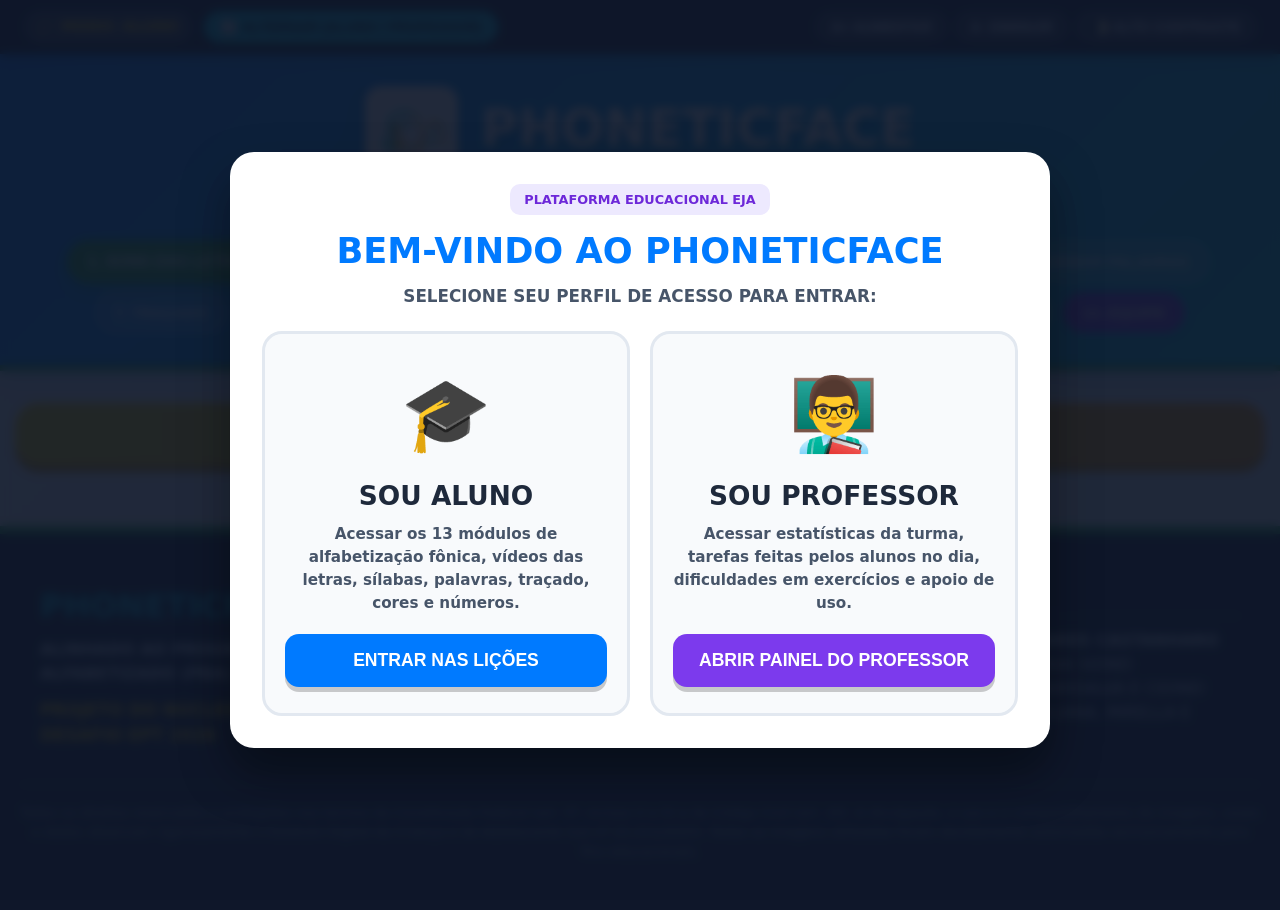
==== commit cfabd769: "Update index.html" ====
--- a/index.html
+++ b/index.html
@@ -7,218 +7,7 @@
     <meta name="theme-color" content="#007AFF">
     <link rel="icon" href="data:image/svg+xml,%3Csvg xmlns='http://www.w3.org/2000/svg' viewBox='0 0 100 100'%3E%3Crect width='100' height='100' rx='22' fill='%23007AFF'/%3E%3Ctext x='50' y='68' font-size='58' font-family='system-ui,sans-serif' font-weight='900' fill='white' text-anchor='middle'%3EPf%3C/text%3E%3C/svg%3E">
     <title>PhoneticFace — Alfabetização Fônica e Gestão EJA</title>
-
-    <!-- CONEXÃO COM O ARQUIVO CSS EXTERNO -->
     <link rel="stylesheet" href="style.css">
-
-    <!-- BLINDAGEM DE ESTILO (GARANTE QUE O CSS FUNCIONE MESMO OFFLINE OU NO GITHUB) -->
-    <style>
-        .css-guard { display: block; }
-        :root {
-            --cor-bg-principal: #F4F7F6;
-            --cor-bg-secundario: #FFFFFF;
-            --cor-texto-principal: #1E293B;
-            --cor-texto-secundario: #475569;
-            --cor-primaria: #007AFF;
-            --cor-primaria-escura: #0051A8;
-            --cor-secundaria: #00BCD4;
-            --cor-destaque: #FF3B30;
-            --cor-sucesso: #28A745;
-            --cor-sucesso-escuro: #1E7E34;
-            --cor-alerta: #FFCC00;
-            --cor-roxo: #7C3AED;
-            --fonte-principal: system-ui, -apple-system, 'Segoe UI', Roboto, Helvetica, Arial, sans-serif;
-            --borda-raio: 24px;
-            --sombra-padrao: 0 10px 30px rgba(0,0,0,0.07);
-            --sombra-botao: 0 6px 0px rgba(0,0,0,0.18);
-        }
-        * { margin: 0; padding: 0; box-sizing: border-box; }
-        html { font-size: 100%; scroll-behavior: smooth; }
-        body {
-            font-family: var(--fonte-principal);
-            background: linear-gradient(135deg, #F4F7F6 0%, #E2E8F0 100%);
-            color: var(--cor-texto-principal);
-            line-height: 1.5;
-            min-height: 100vh;
-            display: flex;
-            flex-direction: column;
-            overflow-x: hidden;
-            text-transform: uppercase;
-        }
-        button:focus-visible, input:focus-visible { outline: 4px solid var(--cor-alerta); outline-offset: 2px; }
-        body.alto-contraste { background: #000 !important; color: #FF0 !important; }
-        body.alto-contraste .cabecalho-app, body.alto-contraste .cartao, body.alto-contraste .rodape-app,
-        body.alto-contraste .modal-caixa, body.alto-contraste .menu-principal, body.alto-contraste .card-interativo,
-        body.alto-contraste .card-docente, body.alto-contraste .card-escolha-perfil, body.alto-contraste .card-metrica,
-        body.alto-contraste .painel-desenho, body.alto-contraste .ferramentas-canvas, body.alto-contraste .box-tracejado,
-        body.alto-contraste .ficha-item {
-            background: #000 !important; color: #FF0 !important; border: 3px solid #FF0 !important; box-shadow: none !important;
-        }
-        body.alto-contraste h1, body.alto-contraste h2, body.alto-contraste h3, body.alto-contraste h4,
-        body.alto-contraste p, body.alto-contraste span, body.alto-contraste div, body.alto-contraste td,
-        body.alto-contraste th, body.alto-contraste li { color: #FF0 !important; text-shadow: none !important; }
-        body.alto-contraste button, body.alto-contraste input, body.alto-contraste .bloco, body.alto-contraste .slot-silaba {
-            background: #000 !important; color: #FF0 !important; border: 3px solid #FF0 !important; box-shadow: none !important;
-        }
-        body.alto-contraste .btn-tab.active, body.alto-contraste .btn-filtro.active {
-            background: #FF0 !important; color: #000 !important;
-        }
-        body.alto-contraste #guia-fundo { color: rgba(255, 255, 0, 0.28) !important; }
-        .barra-acessibilidade {
-            background: #0F172A; color: #FFF; padding: 10px 24px; display: flex; justify-content: space-between;
-            align-items: center; flex-wrap: wrap; gap: 10px; position: sticky; top: 0; z-index: 1000;
-            box-shadow: 0 4px 12px rgba(0,0,0,0.2);
-        }
-        .perfil-status { display: flex; align-items: center; gap: 12px; flex-wrap: wrap; }
-        .badge-perfil { background: rgba(255,255,255,0.15); color: var(--cor-alerta); padding: 6px 14px; border-radius: 20px; font-weight: 900; font-size: 0.9rem; }
-        .btn-trocar-perfil { background: var(--cor-secundaria); color: #000; border: none; padding: 8px 16px; font-weight: 900; border-radius: 20px; cursor: pointer; font-size: 0.88rem; }
-        .controles-acesso { display: flex; gap: 8px; flex-wrap: wrap; justify-content: center; align-items: center; }
-        .btn-acesso { background: rgba(255,255,255,0.12); border: 1px solid rgba(255,255,255,0.35); color: #FFF; padding: 6px 14px; font-weight: 800; border-radius: 20px; cursor: pointer; font-size: 0.88rem; }
-        .btn-acesso:hover { background: #FFF; color: #0F172A; }
-        header.cabecalho-app {
-            background: linear-gradient(135deg, var(--cor-primaria) 0%, var(--cor-secundaria) 100%);
-            color: #FFF; padding: 2rem 1rem; text-align: center; border-bottom: 6px solid var(--cor-sucesso);
-            box-shadow: 0 10px 20px rgba(0,122,255,0.2);
-        }
-        .logo-container { display: flex; align-items: center; justify-content: center; gap: 22px; flex-wrap: wrap; margin-bottom: 0.8rem; }
-        .logo-img { max-height: 86px; border-radius: 16px; background: #FFF; padding: 5px; box-shadow: 0 8px 15px rgba(0,0,0,0.2); }
-        .cabecalho-app h1 { font-size: 3.2rem; font-weight: 900; text-shadow: 2px 4px 8px rgba(0,0,0,0.2); margin: 0; }
-        .cabecalho-app p { font-size: 1.15rem; font-weight: 800; opacity: 0.95; }
-        .tag-boas-vindas { margin-top: 6px; color: var(--cor-alerta); font-size: 1.1rem; font-weight: 900; display: none; }
-        .menu-toggle { display: none; background: #FFF; color: var(--cor-primaria); padding: 12px 20px; font-size: 1.15rem; font-weight: 900; border: none; border-radius: 12px; cursor: pointer; margin: 15px auto 0; box-shadow: 0 4px 0 rgba(0,0,0,0.15); }
-        nav.menu-principal { display: flex; justify-content: center; flex-wrap: wrap; gap: 10px; margin: 1.8rem auto 0; max-width: 1400px; }
-        .btn-tab { background: rgba(255,255,255,0.16); color: #FFF; border: 2px solid rgba(255,255,255,0.35); padding: 10px 18px; font-size: 0.95rem; font-weight: 900; border-radius: 30px; cursor: pointer; transition: 0.2s; }
-        .btn-tab:hover { background: rgba(255,255,255,0.3); transform: translateY(-2px); }
-        .btn-tab.active { background: var(--cor-sucesso); color: #FFF; border-color: var(--cor-sucesso); transform: scale(1.04); box-shadow: 0 6px 15px rgba(40,167,69,0.4); }
-        .btn-tab.tab-equipe { background: var(--cor-roxo); border-color: var(--cor-roxo); }
-        main.conteudo-app { flex: 1; width: 100%; max-width: 1300px; margin: 2rem auto; padding: 0 15px; }
-        .aba-conteudo { display: none; }
-        .aba-conteudo.active { display: block; }
-        .bloco-instrucao { margin-bottom: 1.8rem; }
-        .btn-instrucao {
-            width: 100%; background: linear-gradient(90deg, #FFD60A 0%, #FF9F0A 100%); color: #000; border: none;
-            padding: 18px; font-size: 1.35rem; font-weight: 900; border-radius: var(--borda-raio); cursor: pointer;
-            box-shadow: 0 7px 0 #D08A00; display: flex; justify-content: center; align-items: center; gap: 12px;
-        }
-        .btn-instrucao:active { transform: translateY(6px); box-shadow: none; }
-        .cartao { background: var(--cor-bg-secundario); border-radius: var(--borda-raio); padding: 2.2rem; margin-bottom: 2rem; box-shadow: var(--sombra-padrao); border: 1px solid rgba(0,0,0,0.05); }
-        .titulo-centro { text-align: center; color: var(--cor-primaria); font-size: 2rem; margin-bottom: 1rem; font-weight: 900; }
-        .box-tracejado { border: 4px dashed var(--cor-secundaria); padding: 22px; border-radius: var(--borda-raio); background: #F8FAFC; }
-        .divisor-tracejado { margin: 28px 0; border: none; border-top: 3px dashed #CBD5E1; }
-        .flex-center { display: flex; flex-wrap: wrap; gap: 14px; justify-content: center; align-items: center; }
-        .grid-alfabeto { display: grid; grid-template-columns: repeat(auto-fill, minmax(112px, 1fr)); gap: 14px; }
-        .grid-numeros { display: grid; grid-template-columns: repeat(auto-fill, minmax(88px, 1fr)); gap: 12px; }
-        .grid-cards { display: grid; grid-template-columns: repeat(auto-fit, minmax(240px, 1fr)); gap: 22px; }
-        .btn-letra {
-            background: var(--cor-primaria); color: #FFF; font-size: 3.1rem; font-weight: 900; border: none;
-            border-radius: 16px; height: 116px; cursor: pointer; box-shadow: 0 7px 0 var(--cor-primaria-escura);
-            display: flex; flex-direction: column; justify-content: center; align-items: center; transition: transform 0.1s;
-        }
-        .btn-letra:active { transform: translateY(6px); box-shadow: none; }
-        .sub-fonema { font-size: 0.8rem; background: rgba(0,0,0,0.22); padding: 2px 8px; border-radius: 6px; margin-top: 4px; text-transform: lowercase; }
-        .btn-grande { font-size: 2rem; font-weight: 900; padding: 14px 28px; border-radius: 18px; border: none; cursor: pointer; color: #FFF; box-shadow: var(--sombra-botao); }
-        .btn-grande:active { transform: translateY(5px); box-shadow: none; }
-        .btn-acao { background: var(--cor-destaque); color: #FFF; border: none; padding: 18px 34px; font-size: 1.35rem; font-weight: 900; border-radius: 18px; cursor: pointer; width: 100%; box-shadow: 0 7px 0 #C93427; text-transform: uppercase; }
-        .btn-ouvir-aux { background: #E2E8F0; color: #0F172A; border: 2px solid #94A3B8; padding: 10px 22px; font-size: 1.05rem; font-weight: 900; border-radius: 25px; cursor: pointer; }
-        .dica-inicial-box { font-size: 3.2rem; color: var(--cor-primaria); letter-spacing: 8px; margin-top: 15px; background: #F8FAFC; padding: 14px 28px; border-radius: 18px; display: inline-block; border: 2px solid #E2E8F0; }
-        .icone-inicial-gigante { font-size: 7.5rem; margin: 12px 0; }
-        .palavra-jogo-titulo { font-size: 3.6rem; color: var(--cor-primaria); letter-spacing: 4px; }
-        .area-silabas { display: flex; flex-direction: column; gap: 24px; }
-        .linha-silaba { display: flex; justify-content: center; align-items: center; flex-wrap: wrap; gap: 18px; font-size: 2.3rem; font-weight: 900; }
-        .bloco { background: var(--cor-primaria); color: #FFF; padding: 18px 28px; border-radius: 16px; box-shadow: 0 6px 0 var(--cor-primaria-escura); }
-        .bloco-resultado { background: var(--cor-sucesso); cursor: pointer; box-shadow: 0 7px 0 var(--cor-sucesso-escuro); display: flex; align-items: center; gap: 12px; border: none; color: #FFF; font-size: 2.3rem; font-weight: 900; }
-        .card-interativo { text-align: center; cursor: pointer; display: flex; flex-direction: column; align-items: center; background: #FFF; border-radius: var(--borda-raio); padding: 1.6rem; box-shadow: 0 8px 20px rgba(0,0,0,0.07); border: 2px solid #E2E8F0; transition: transform 0.2s; }
-        .card-interativo:hover { transform: translateY(-5px); border-color: var(--cor-primaria); }
-        .icone-card { font-size: 5.5rem; margin-bottom: 12px; }
-        .slot-silaba { min-width: 90px; height: 86px; padding: 0 12px; border: 4px dashed #94A3B8; border-radius: 15px; display: flex; justify-content: center; align-items: center; font-size: 2.2rem; font-weight: 900; background: #F8FAFC; }
-        .barra-status-tracado { text-align: center; padding: 14px; border-radius: 14px; font-weight: 900; font-size: 1.15rem; margin-bottom: 14px; background: #EFF6FF; color: var(--cor-primaria-escura); border: 2px solid #BFDBFE; }
-        .barra-status-tracado.erro { background: #FEF2F2; color: #DC2626; border-color: #FECACA; }
-        .barra-status-tracado.sucesso { background: #F0FDF4; color: #16A34A; border-color: #BBF7D0; }
-        .painel-desenho { position: relative; width: 100%; height: 440px; border: 5px dashed var(--cor-primaria); border-radius: var(--borda-raio); background: #FFF; touch-action: none; overflow: hidden; }
-        #guia-fundo { position: absolute; top: 50%; left: 50%; transform: translate(-50%, -50%); font-size: 240px; font-family: Arial, Helvetica, sans-serif; color: rgba(0,0,0,0.08); user-select: none; pointer-events: none; font-weight: 900; line-height: 1; }
-        #canvas-caligrafia { position: absolute; top: 0; left: 0; cursor: crosshair; }
-        .ferramentas-canvas { display: flex; flex-wrap: wrap; gap: 8px; margin-bottom: 1.2rem; justify-content: center; padding: 14px; border: 2px solid #E2E8F0; border-radius: 18px; background: #F8FAFC; }
-        .btn-ferramenta { padding: 10px 16px; font-size: 1.2rem; font-weight: 900; border: none; border-radius: 10px; cursor: pointer; color: #FFF; background: var(--cor-roxo); box-shadow: 0 4px 0 #5B21B6; }
-        .input-gigante { width: 100%; max-width: 600px; padding: 18px; font-size: 2.2rem; text-align: center; border: 4px solid var(--cor-primaria); border-radius: 15px; font-weight: 900; background: #F8FAFC; }
-        .card-docente { background: #F8FAFC; padding: 20px; border-radius: 20px; box-shadow: 0 4px 15px rgba(0,0,0,0.08); max-width: 250px; width: 100%; border: 1px solid #E2E8F0; }
-        .card-docente img { width: 100%; height: 250px; object-fit: cover; border-radius: 14px; margin-bottom: 12px; }
-        .painel-professor-topo { border-top: 8px solid var(--cor-roxo); }
-        .cabecalho-painel-flex { display: flex; justify-content: space-between; align-items: center; flex-wrap: wrap; gap: 15px; }
-        .tag-institucional { background: #EDE9FE; color: #6D28D9; padding: 6px 14px; border-radius: 10px; font-weight: 900; font-size: 0.8rem; display: inline-block; }
-        .botoes-topo-prof { display: flex; gap: 10px; flex-wrap: wrap; }
-        .btn-primario-prof { background: var(--cor-primaria); color: #FFF; border: none; padding: 12px 18px; border-radius: 12px; font-weight: 900; cursor: pointer; }
-        .btn-secundario-prof { background: #0F172A; color: #FFF; border: none; padding: 12px 18px; border-radius: 12px; font-weight: 900; cursor: pointer; }
-        .grid-metricas { display: grid; grid-template-columns: repeat(auto-fit, minmax(200px, 1fr)); gap: 18px; margin-top: 22px; }
-        .card-metrica { background: #F8FAFC; padding: 20px; border-radius: 16px; text-align: center; border: 1px solid #E2E8F0; border-bottom: 5px solid var(--cor-primaria); }
-        .card-metrica h3 { font-size: 2.3rem; color: var(--cor-primaria); margin-bottom: 4px; }
-        .card-metrica p { font-size: 0.85rem; font-weight: 800; color: var(--cor-texto-secundario); }
-        .card-metrica.sucesso { border-bottom-color: var(--cor-sucesso); } .card-metrica.sucesso h3 { color: var(--cor-sucesso); }
-        .card-metrica.alerta { border-bottom-color: var(--cor-destaque); } .card-metrica.alerta h3 { color: var(--cor-destaque); }
-        .card-metrica.roxo { border-bottom-color: var(--cor-roxo); } .card-metrica.roxo h3 { color: var(--cor-roxo); }
-        .filtros-prof { display: flex; gap: 8px; flex-wrap: wrap; }
-        .btn-filtro { background: #F1F5F9; color: #334155; border: 2px solid #CBD5E1; padding: 8px 14px; border-radius: 18px; font-weight: 900; font-size: 0.82rem; cursor: pointer; }
-        .btn-filtro.active { background: var(--cor-roxo); color: #FFF; border-color: var(--cor-roxo); }
-        .tabela-container { overflow-x: auto; border-radius: 14px; border: 1px solid #E2E8F0; }
-        .tabela-professor { width: 100%; border-collapse: collapse; text-align: left; font-size: 0.92rem; }
-        .tabela-professor th { background: #0F172A; color: #FFF; padding: 14px; font-size: 0.82rem; }
-        .tabela-professor td { padding: 14px; border-bottom: 1px solid #E2E8F0; text-transform: none; font-weight: 600; vertical-align: middle; }
-        .barra-progresso-bg { width: 100%; background: #E2E8F0; height: 16px; border-radius: 8px; overflow: hidden; }
-        .barra-progresso-fill { height: 100%; color: #FFF; font-size: 0.72rem; font-weight: 900; display: flex; align-items: center; justify-content: flex-end; padding-right: 6px; }
-        .fill-verde { background: var(--cor-sucesso); } .fill-amarelo { background: #D97706; } .fill-vermelho { background: var(--cor-destaque); }
-        .badge-status-prof { padding: 6px 10px; border-radius: 8px; font-weight: 900; font-size: 0.76rem; color: #FFF; display: inline-block; text-transform: uppercase; }
-        .btn-ver-ficha { background: #EFF6FF; color: var(--cor-primaria-escura); border: 1px solid #93C5FD; padding: 8px 12px; border-radius: 8px; font-weight: 900; cursor: pointer; }
-        .ficha-detalhes-box { display: flex; flex-direction: column; gap: 12px; text-transform: none; }
-        .ficha-item { background: #F8FAFC; padding: 14px; border-radius: 12px; border-left: 5px solid var(--cor-primaria); }
-        .modal-overlay {
-            position: fixed; top: 0; left: 0; width: 100%; height: 100%; background: rgba(15, 23, 42, 0.92);
-            display: none; justify-content: center; align-items: center; z-index: 99999; padding: 15px; backdrop-filter: blur(5px);
-        }
-        .modal-overlay.visivel { display: flex !important; opacity: 1 !important; visibility: visible !important; }
-        .modal-caixa { background: #FFF; width: 95%; max-width: 650px; border-radius: 24px; padding: 2rem; text-align: center; box-shadow: 0 25px 50px rgba(0,0,0,0.4); max-height: 92vh; overflow-y: auto; }
-        .modal-entrada { max-width: 820px; }
-        .grid-entrada-perfis { display: grid; grid-template-columns: repeat(auto-fit, minmax(270px, 1fr)); gap: 20px; }
-        .card-escolha-perfil { background: #F8FAFC; border: 3px solid #E2E8F0; border-radius: 20px; padding: 26px 20px; display: flex; flex-direction: column; justify-content: space-between; align-items: center; }
-        .icone-escolha { font-size: 4.5rem; margin-bottom: 8px; }
-        .card-escolha-perfil h3 { font-size: 1.65rem; margin-bottom: 8px; }
-        .card-escolha-perfil p { font-size: 0.95rem; color: var(--cor-texto-secundario); text-transform: none; font-weight: 600; margin-bottom: 20px; }
-        .btn-entrar-sistema { width: 100%; border: none; padding: 16px; border-radius: 14px; font-size: 1.1rem; font-weight: 900; color: #FFF; cursor: pointer; box-shadow: 0 5px 0 rgba(0,0,0,0.2); }
-        .btn-entrar-sistema.azul { background: var(--cor-primaria); }
-        .btn-entrar-sistema.roxo { background: var(--cor-roxo); }
-        .video-wrapper { width: 100%; aspect-ratio: 16 / 9; background: #000; border-radius: 15px; overflow: hidden; margin: 12px 0; }
-        .video-wrapper iframe { width: 100%; height: 100%; border: none; }
-        #letra-display { font-size: 3.8rem; color: var(--cor-primaria); line-height: 1; }
-        .modal-info-palavra { display: flex; align-items: center; justify-content: center; gap: 14px; margin: 12px 0; }
-        #modal-icone-palavra { font-size: 3.2rem; }
-        #modal-texto-palavra { font-size: 2.3rem; font-weight: 900; }
-        .confete { position: fixed; width: 14px; height: 14px; z-index: 100000; animation: cair 3s linear forwards; border-radius: 3px; pointer-events: none; }
-        @keyframes cair { to { transform: translateY(100vh) rotate(720deg); opacity: 0; } }
-        .rodape-app { background: #0F172A; color: #E2E8F0; padding: 3rem 20px; margin-top: auto; border-top: 8px solid var(--cor-sucesso); }
-        .container-creditos { max-width: 1200px; margin: 0 auto; display: grid; grid-template-columns: repeat(auto-fit, minmax(250px, 1fr)); gap: 28px; }
-        .coluna-creditos h3 { color: var(--cor-alerta); border-bottom: 2px solid rgba(255,255,255,0.12); padding-bottom: 8px; margin-bottom: 12px; font-size: 1.05rem; }
-        .rodape-legal { text-align: center; margin-top: 35px; padding-top: 18px; border-top: 1px solid rgba(255,255,255,0.18); font-size: 0.82rem; color: #94A3B8; text-transform: none; }
-        @media (max-width: 1024px) {
-            .cabecalho-app h1 { font-size: 2.6rem; }
-            .grid-alfabeto { grid-template-columns: repeat(auto-fill, minmax(100px, 1fr)); }
-        }
-        @media (max-width: 768px) {
-            html { font-size: 88%; }
-            .barra-acessibilidade { justify-content: center; padding: 10px; }
-            .perfil-status { justify-content: center; width: 100%; }
-            .menu-toggle { display: block; width: 100%; max-width: 360px; }
-            nav.menu-principal { display: none; flex-direction: column; width: 100%; padding: 12px; background: #FFF; border-radius: 18px; }
-            nav.menu-principal.aberto { display: flex; }
-            .btn-tab { width: 100%; color: #1E293B; background: #F1F5F9; text-align: left; padding: 12px 16px; border-radius: 12px; }
-            .btn-tab.active { color: #FFF; background: var(--cor-sucesso); }
-            .cabecalho-app h1 { font-size: 2.2rem; }
-            .cartao { padding: 1.4rem; }
-            .grid-alfabeto { grid-template-columns: repeat(3, 1fr); gap: 10px; }
-            .btn-letra { font-size: 2.6rem; height: 96px; }
-            .painel-desenho { height: 350px; }
-            #guia-fundo { font-size: 180px; }
-            .dica-inicial-box { font-size: 2.1rem; letter-spacing: 4px; padding: 10px 16px; }
-            .palavra-jogo-titulo { font-size: 2.5rem; }
-        }
-    </style>
 </head>
 <body>
 
@@ -229,13 +18,13 @@
             <button type="button" class="btn-trocar-perfil" onclick="GerenciadorPerfil.abrirModal()">🔄 ALTERNAR (ALUNO / PROFESSOR)</button>
         </div>
         <div class="controles-acesso">
-            <button type="button" class="btn-acesso" onclick="AppConfig.alterarTamanhoFonte(10)">A+ AUMENTAR</button>
-            <button type="button" class="btn-acesso" onclick="AppConfig.alterarTamanhoFonte(-10)">A- DIMINUIR</button>
-            <button type="button" class="btn-acesso" id="btn-alto-contraste" onclick="AppConfig.alternarAltoContraste()" aria-pressed="false">🌓 ALTO CONTRASTE</button>
+            <button type="button" class="btn-acesso" onclick="AppConfig.alterarTamanhoFonte(10)" aria-label="Aumentar tamanho do texto">A+ AUMENTAR</button>
+            <button type="button" class="btn-acesso" onclick="AppConfig.alterarTamanhoFonte(-10)" aria-label="Diminuir tamanho do texto">A- DIMINUIR</button>
+            <button type="button" class="btn-acesso" id="btn-alto-contraste" onclick="AppConfig.alternarAltoContraste()" aria-pressed="false" aria-label="Ativar ou desativar alto contraste">🌓 ALTO CONTRASTE</button>
         </div>
     </div>
 
-    <!-- CABEÇALHO -->
+    <!-- CABEÇALHO PRINCIPAL -->
     <header class="cabecalho-app">
         <div class="logo-container">
             <img src="kaiologoteste.jpg" alt="Logotipo PhoneticFace" class="logo-img" id="logo-principal"
@@ -245,12 +34,14 @@
                 <p id="mensagem-boas-vindas" class="tag-boas-vindas"></p>
             </div>
         </div>
-        <p>METODOLOGIA FÔNICA DE APOIO À ALFABETIZAÇÃO DE JOVENS E ADULTOS</p>
+        <p class="subtitulo-topo">METODOLOGIA FÔNICA DE APOIO À ALFABETIZAÇÃO DE JOVENS E ADULTOS</p>
 
         <div id="container-navegacao-aluno">
-            <button type="button" class="menu-toggle" onclick="toggleMenuMobile()" aria-expanded="false" aria-controls="menu-principal">☰ MENU DE OPÇÕES</button>
-
-            <nav class="menu-principal" id="menu-principal" role="tablist" aria-label="Módulos de aprendizagem">
+            <button type="button" class="menu-toggle" aria-expanded="false" aria-controls="menu-principal" onclick="toggleMenuMobile()">
+                ☰ MENU DE OPÇÕES
+            </button>
+
+            <nav id="menu-principal" class="menu-principal" role="tablist" aria-label="Módulos de aprendizagem">
                 <button type="button" class="btn-tab active" role="tab" aria-selected="true" data-target="aba-alfabeto">1. SONS DAS LETRAS</button>
                 <button type="button" class="btn-tab" role="tab" aria-selected="false" data-target="aba-vogais">2. VOGAIS/CONS.</button>
                 <button type="button" class="btn-tab" role="tab" aria-selected="false" data-target="aba-iniciais">3. SOM INICIAL</button>
@@ -269,7 +60,7 @@
     </header>
 
     <!-- =================================================================
-         AMBIENTE DO ALUNO (13 LIÇÕES COMPLETAS)
+         AMBIENTE 1: MÓDULOS DO ALUNO
          ================================================================= -->
     <main class="conteudo-app" id="view-aluno">
         
@@ -304,7 +95,7 @@
             </div>
             <div class="cartao" style="text-align: center;">
                 <h2 class="titulo-centro">IDENTIFIQUE O PRIMEIRO SOM</h2>
-                <h3 id="nome-inicial-dica" class="dica-inicial-box">_ V I Ã O</h3>
+                <h3 id="nome-inicial-dica" aria-live="polite" class="dica-inicial-box">_ V I Ã O</h3>
                 <div id="imagem-inicial" class="icone-inicial-gigante">✈️</div>
                 <div style="margin-bottom: 20px;">
                     <button type="button" class="btn-ouvir-aux" onclick="InteracaoApp.ouvirPalavraInicial()">🔈 OUVIR PALAVRA</button>
@@ -458,7 +249,7 @@
     </main>
 
     <!-- =================================================================
-         AMBIENTE DO PROFESSOR (RELATÓRIO DE ALUNOS E ESTATÍSTICAS)
+         AMBIENTE 2: PAINEL DO PROFESSOR (RELATÓRIOS E ESTATÍSTICAS)
          ================================================================= -->
     <main class="conteudo-app" id="view-professor" style="display: none;">
         <div class="cartao painel-professor-topo">
@@ -466,7 +257,7 @@
                 <div>
                     <span class="tag-institucional">RELATÓRIO PEDAGÓGICO EJA — PARANÁ</span>
                     <h2 style="font-size: 2rem; color: var(--cor-primaria); margin-top: 8px;">📊 PAINEL DE GESTÃO DO PROFESSOR</h2>
-                    <p style="color: var(--cor-texto-secundario); font-weight: 700;">Acompanhamento de tarefas concluídas no dia, dificuldades fônicas e apoio de navegação na plataforma.</p>
+                    <p style="color: var(--cor-texto-secundario); font-weight: 600;">Acompanhamento de tarefas concluídas no dia, dificuldades fônicas e apoio de navegação na plataforma.</p>
                 </div>
                 <div class="botoes-topo-prof">
                     <button type="button" class="btn-secundario-prof" onclick="window.print()">🖨️ IMPRIMIR RELATÓRIO</button>
@@ -555,7 +346,7 @@
         <div class="modal-caixa modal-entrada">
             <span class="tag-institucional">PLATAFORMA EDUCACIONAL EJA</span>
             <h2 style="font-size: 2.2rem; color: var(--cor-primaria); margin: 10px 0 6px;">BEM-VINDO AO PHONETICFACE</h2>
-            <p style="font-size: 1.05rem; color: var(--cor-texto-secundario); font-weight: 700; margin-bottom: 22px;">SELECIONE SEU PERFIL PARA ENTRAR:</p>
+            <p style="font-size: 1.05rem; color: var(--cor-texto-secundario); font-weight: 600; margin-bottom: 22px;">Selecione seu perfil de acesso para entrar:</p>
 
             <div class="grid-entrada-perfis">
                 <div class="card-escolha-perfil">
@@ -580,15 +371,18 @@
     </div>
 
     <!-- MODAL DE VÍDEO DO ALFABETO -->
-    <div id="modal-letras" class="modal-overlay" role="dialog" aria-modal="true">
+    <div id="modal-letras" class="modal-overlay" role="dialog" aria-modal="true" aria-labelledby="letra-display">
         <div class="modal-caixa">
             <h1 id="letra-display">A</h1>
             <div class="video-wrapper">
-                <iframe id="player-youtube" src="" title="YouTube video player" allow="accelerometer; autoplay; clipboard-write; encrypted-media; gyroscope; picture-in-picture; web-share" referrerpolicy="strict-origin-when-cross-origin" allowfullscreen></iframe>
+                <iframe id="player-youtube" src="" title="Vídeo demonstrativo da letra" allow="accelerometer; autoplay; clipboard-write; encrypted-media; gyroscope; picture-in-picture; web-share" referrerpolicy="strict-origin-when-cross-origin" allowfullscreen></iframe>
             </div>
             <div class="modal-info-palavra">
                 <span id="modal-icone-palavra">🐝</span>
                 <p id="modal-texto-palavra">ABELHA</p>
+            </div>
+            <div style="margin-bottom: 12px;">
+                <a id="link-youtube-direto" href="https://www.youtube.com" target="_blank" rel="noopener noreferrer" class="link-reserva-video">▶️ Abrir vídeo diretamente no YouTube</a>
             </div>
             <button type="button" class="btn-acao" style="font-size: 1.4rem; padding: 14px;" onclick="InterfaceModal.fechar()">❌ FECHAR JANELA</button>
         </div>
@@ -599,7 +393,7 @@
         <div class="modal-caixa" style="max-width: 640px; text-align: left;">
             <span class="tag-institucional">RELATÓRIO INDIVIDUAL DO ALUNO</span>
             <h2 id="ficha-nome-aluno" style="color: var(--cor-primaria); font-size: 1.8rem; margin-top: 8px;">NOME DO ALUNO</h2>
-            <p id="ficha-resumo-aluno" style="font-weight: 800; color: var(--cor-texto-secundario); margin-bottom: 15px;"></p>
+            <p id="ficha-resumo-aluno" style="font-weight: 700; color: var(--cor-texto-secundario); margin-bottom: 15px;"></p>
             <div id="ficha-corpo-detalhes" class="ficha-detalhes-box"></div>
             <div class="flex-center" style="margin-top: 20px;">
                 <button type="button" class="btn-primario-prof" onclick="GerenciadorPerfil.ouvirFichaAtual()">🔊 OUVIR RELATÓRIO</button>
@@ -608,7 +402,6 @@
         </div>
     </div>
 
-    <!-- CONEXÃO COM O ARQUIVO JAVASCRIPT EXTERNO -->
-    <script src="app.js"></script>
+    <script src="app.js" defer></script>
 </body>
 </html>
--- a/style.css
+++ b/style.css
@@ -1,1022 +1,353 @@
-(function () {
-    'use strict';
-
-    /* Remove qualquer cache travado de versões antigas */
-    if ('serviceWorker' in navigator) {
-        navigator.serviceWorker.getRegistrations().then(function (regs) {
-            for (let reg of regs) reg.unregister();
-        }).catch(function () {});
-    }
-
-    function lerStorage(chave, padrao) {
-        try {
-            const v = localStorage.getItem(chave);
-            return v !== null ? v : padrao;
-        } catch (e) {
-            return padrao;
-        }
-    }
-
-    function salvarStorage(chave, valor) {
-        try {
-            localStorage.setItem(chave, String(valor));
-        } catch (e) {}
-    }
-
-    function toggleMenuMobile() {
-        const menu = document.getElementById('menu-principal');
-        const btn = document.querySelector('.menu-toggle');
-        if (menu) {
-            const aberto = menu.classList.toggle('aberto');
-            if (btn) btn.setAttribute('aria-expanded', String(aberto));
-        }
-    }
-
-    /* ==========================================================================
-       1. BANCO DE DADOS COMPLETO (ALUNO + RELATÓRIO DO PROFESSOR)
-       ========================================================================== */
-    const BancoDados = {
-        alfabeto: [
-            { letra: 'A', palavra: 'ABELHA', icone: '🐝', youtubeId: 'XBCDUG-yEaw' }, 
-            { letra: 'B', palavra: 'BOLA', icone: '⚽', youtubeId: 'j6ROsDM87UU' },
-            { letra: 'C', palavra: 'CASA', icone: '🏠', youtubeId: 'hWZA7DElS_I' }, 
-            { letra: 'D', palavra: 'DADO', icone: '🎲', youtubeId: 'mAIWY3S12s4' },
-            { letra: 'E', palavra: 'ELEFANTE', icone: '🐘', youtubeId: '8s43APNFMtM' }, 
-            { letra: 'F', palavra: 'FACA', icone: '🔪', youtubeId: 'nuX0O_hqoFM' },
-            { letra: 'G', palavra: 'GATO', icone: '🐈', youtubeId: '4SjEf5gYXio' }, 
-            { letra: 'H', palavra: 'HORA', icone: '⌚', youtubeId: 'NhZ6eVHmVDA' },
-            { letra: 'I', palavra: 'IGREJA', icone: '⛪', youtubeId: 'ILhan-Htj0g' }, 
-            { letra: 'J', palavra: 'JACARÉ', icone: '🐊', youtubeId: 'Z9lBor1lnI8' },
-            { letra: 'K', palavra: 'KIWI', icone: '🥝', youtubeId: 'eGrZ1WM_oaE' }, 
-            { letra: 'L', palavra: 'LÁPIS', icone: '✏️', youtubeId: 'tC3yWQPeNpE' },
-            { letra: 'M', palavra: 'MALA', icone: '🧳', youtubeId: 'mH3byoH67O4' }, 
-            { letra: 'N', palavra: 'NAVIO', icone: '🚢', youtubeId: 'AGPxKWabjSc' },
-            { letra: 'O', palavra: 'ÓCULOS', icone: '👓', youtubeId: '-8RtEgO3Y5s' }, 
-            { letra: 'P', palavra: 'PATO', icone: '🦆', youtubeId: 'bmQ_2UA7sWw' },
-            { letra: 'Q', palavra: 'QUEIJO', icone: '🧀', youtubeId: '-qZ5fNtr-8g' }, 
-            { letra: 'R', palavra: 'RATO', icone: '🐀', youtubeId: '7fKcMXcBNOA' },
-            { letra: 'S', palavra: 'SAPO', icone: '🐸', youtubeId: 's6XAkz5lGxA' }, 
-            { letra: 'T', palavra: 'TATU', icone: '🦔', youtubeId: '-FyHvZ9Hz0Y' },
-            { letra: 'U', palavra: 'UVA', icone: '🍇', youtubeId: 'beFXQ-w5CKs' }, 
-            { letra: 'V', palavra: 'VACA', icone: '🐄', youtubeId: 'cGJ2MXDMsgE' },
-            { letra: 'W', palavra: 'WEB', icone: '🌐', youtubeId: 'An41gHwcEEw' }, 
-            { letra: 'X', palavra: 'XÍCARA', icone: '☕', youtubeId: 'zqrqp-RHFHs' },
-            { letra: 'Y', palavra: 'YOUTUBE', icone: '▶️', youtubeId: 'NJLEAbML25A' }, 
-            { letra: 'Z', palavra: 'ZEBRA', icone: '🦓', youtubeId: '-QBkzFZDWNU' }
-        ],
-        vogais: ['A','E','I','O','U'],
-        consoantes: ['B','C','D','F','G','H','J','K','L','M','N','P','Q','R','S','T','V','W','X','Y','Z'],
-        sinaisDesenho: ['A','B','C','D','E','F','G','H','I','J','K','L','M','N','O','P','Q','R','S','T','U','V','W','X','Y','Z','?','~','-'],
-        iniciais: [
-            { img: '✈️', nome: 'AVIÃO', certa: 'A', ops: ['A','E','O'] }, { img: '🐘', nome: 'ELEFANTE', certa: 'E', ops: ['I','E','U'] },
-            { img: '⛪', nome: 'IGREJA', certa: 'I', ops: ['A','I','O'] }, { img: '👁️', nome: 'OLHO', certa: 'O', ops: ['U','A','O'] },
-            { img: '🍇', nome: 'UVA', certa: 'U', ops: ['E','U','I'] }, { img: '🐎', nome: 'CAVALO', certa: 'C', ops: ['B','C','D'] },
-            { img: '🍌', nome: 'BANANA', certa: 'B', ops: ['P','B','D'] }, { img: '🚗', nome: 'CARRO', certa: 'C', ops: ['C','K','S'] },
-            { img: '🐕', nome: 'CACHORRO', certa: 'C', ops: ['S','X','C'] }, { img: '🐈', nome: 'GATO', certa: 'G', ops: ['J','G','C'] },
-            { img: '🦁', nome: 'LEÃO', certa: 'L', ops: ['M','L','N'] }, { img: '🍎', nome: 'MAÇÃ', certa: 'M', ops: ['N','M','P'] },
-            { img: '🗺️', nome: 'CARTAGO', certa: 'C', ops: ['K','C','S'] }, { img: '🇧🇷', nome: 'BRASIL', certa: 'B', ops: ['P','B','D'] },
-            { img: '💻', nome: 'COMPUTADOR', certa: 'C', ops: ['K','C','Q'] }, { img: '🦖', nome: 'DINOSSAURO', certa: 'D', ops: ['T','D','B'] },
-            { img: '🍉', nome: 'MELANCIA', certa: 'M', ops: ['L','M','N'] }, { img: '🍓', nome: 'MORANGO', certa: 'M', ops: ['M','N','B'] },
-            { img: '🍍', nome: 'ABACAXI', certa: 'A', ops: ['A','O','E'] }, { img: '⚽', nome: 'BOLA', certa: 'B', ops: ['D','B','P'] },
-            { img: '🏠', nome: 'CASA', certa: 'C', ops: ['S','C','K'] }, { img: '🐒', nome: 'MACACO', certa: 'M', ops: ['N','M','L'] },
-            { img: '🥘', nome: 'PANELA', certa: 'P', ops: ['B','P','D'] }, { img: '🍅', nome: 'TOMATE', certa: 'T', ops: ['T','D','P'] },
-            { img: '🦉', nome: 'CORUJA', certa: 'C', ops: ['K','C','S'] }, { img: '🐸', nome: 'SAPO', certa: 'S', ops: ['Z','S','C'] },
-            { img: '🦋', nome: 'BORBOLETA', certa: 'B', ops: ['P','D','B'] }, { img: '🐢', nome: 'TARTARUGA', certa: 'T', ops: ['T','D','F'] },
-            { img: '🐷', nome: 'PORCO', certa: 'P', ops: ['B','P','Q'] }, { img: '🐔', nome: 'GALINHA', certa: 'G', ops: ['J','G','C'] }
-        ],
-        silabas: [
-            { consoante: 'B', vogal: 'A', palavra: 'BANANA', icone: '🍌' }, { consoante: 'M', vogal: 'A', palavra: 'MALA', icone: '🧳' },
-            { consoante: 'C', vogal: 'O', palavra: 'COPO', icone: '🥛' }, { consoante: 'D', vogal: 'I', palavra: 'DINHEIRO', icone: '💵' },
-            { consoante: 'F', vogal: 'O', palavra: 'FOGO', icone: '🔥' }, { consoante: 'C', vogal: 'A', palavra: 'CARTAGO', icone: '🗺️' }
-        ],
-        palavrasJogo: [
-            { p: 'CARTAGO', s: ['CAR','TA','GO'] }, { p: 'BRASIL', s: ['BRA','SIL'] }, { p: 'ESCOLA', s: ['ES','CO','LA'] },
-            { p: 'BONECA', s: ['BO','NE','CA'] }, { p: 'BULE', s: ['BU','LE'] }, { p: 'CASA', s: ['CA','SA'] },
-            { p: 'BOLA', s: ['BO','LA'] }, { p: 'MACACO', s: ['MA','CA','CO'] }, { p: 'PANELA', s: ['PA','NE','LA'] },
-            { p: 'TOMATE', s: ['TO','MA','TE'] }, { p: 'CAVALO', s: ['CA','VA','LO'] }, { p: 'ABACATE', s: ['A','BA','CA','TE'] },
-            { p: 'BANANA', s: ['BA','NA','NA'] }, { p: 'GATO', s: ['GA','TO'] }, { p: 'PATO', s: ['PA','TO'] },
-            { p: 'COMPUTADOR', s: ['COM','PU','TA','DOR'] }, { p: 'TELEFONE', s: ['TE','LE','FO','NE'] },
-            { p: 'SAPO', s: ['SA','PO'] }, { p: 'RATO', s: ['RA','TO'] }, { p: 'MATO', s: ['MA','TO'] },
-            { p: 'LATA', s: ['LA','TA'] }, { p: 'FADA', s: ['FA','DA'] }, { p: 'MALA', s: ['MA','LA'] },
-            { p: 'BOCA', s: ['BO','CA'] }, { p: 'DADO', s: ['DA','DO'] }, { p: 'FOCA', s: ['FO','CA'] },
-            { p: 'LEÃO', s: ['LE','ÃO'] }, { p: 'MÃO', s: ['MÃO'] }, { p: 'PÃO', s: ['PÃO'] },
-            { p: 'CÃO', s: ['CÃO'] }, { p: 'PEIXE', s: ['PEI','XE'] }, { p: 'LIXO', s: ['LI','XO'] },
-            { p: 'RODA', s: ['RO','DA'] }, { p: 'FOTO', s: ['FO','TO'] }, { p: 'LOBO', s: ['LO','BO'] },
-            { p: 'BOLO', s: ['BO','LO'] }, { p: 'SELO', s: ['SE','LO'] }, { p: 'GELO', s: ['GE','LO'] },
-            { p: 'MESA', s: ['ME','SA'] }, { p: 'PESO', s: ['PE','SO'] }, { p: 'VASO', s: ['VA','SO'] },
-            { p: 'SOPA', s: ['SO','PA'] }, { p: 'MAPA', s: ['MA','PA'] }, { p: 'CAPA', s: ['CA','PA'] },
-            { p: 'LUVA', s: ['LU','VA'] }, { p: 'UVA', s: ['U','VA'] }, { p: 'OVO', s: ['O','VO'] },
-            { p: 'AVE', s: ['A','VE'] }, { p: 'NAVE', s: ['NA','VE'] }, { p: 'NEVE', s: ['NE','VE'] },
-            { p: 'VACA', s: ['VA','CA'] }, { p: 'FACA', s: ['FA','CA'] }, { p: 'MACA', s: ['MA','CA'] },
-            { p: 'TELA', s: ['TE','LA'] }, { p: 'VELA', s: ['VE','LA'] }, { p: 'BELO', s: ['BE','LO'] },
-            { p: 'BARCO', s: ['BAR','CO'] }, { p: 'MARCO', s: ['MAR','CO'] }, { p: 'PORCO', s: ['POR','CO'] }
-        ],
-        cores: [
-            { n: 'AZUL', c: '#2196F3', txt: '#FFF' }, { n: 'VERMELHO', c: '#FF3B30', txt: '#FFF' },
-            { n: 'AMARELO', c: '#FFCC00', txt: '#000' }, { n: 'VERDE', c: '#34C759', txt: '#FFF' },
-            { n: 'LARANJA', c: '#FF9500', txt: '#FFF' }, { n: 'ROXO', c: '#9B59B6', txt: '#FFF' },
-            { n: 'MARROM', c: '#A2845E', txt: '#FFF' }, { n: 'PRETO', c: '#1C1C1E', txt: '#FFF' },
-            { n: 'BRANCO', c: '#FFFFFF', txt: '#000' }, { n: 'ROSA', c: '#FF2D55', txt: '#FFF' },
-            { n: 'CINZA', c: '#8E8E93', txt: '#FFF' }, { n: 'AZUL CLARO', c: '#5AC8FA', txt: '#000' },
-            { n: 'VERDE ESCURO', c: '#248A3D', txt: '#FFF' }, { n: 'BEGE', c: '#E1C699', txt: '#000' },
-            { n: 'LILÁS', c: '#DAB4E5', txt: '#000' }, { n: 'OURO', c: '#FFD700', txt: '#000' },
-            { n: 'PRATA', c: '#C0C0C0', txt: '#000' }, { n: 'CIANO', c: '#00BCD4', txt: '#000' }
-        ],
-        vidaPratica: [
-            { titulo: 'RECEITA MÉDICA', icone: '💊', textoFala: 'ATENÇÃO: TOMAR UM COMPRIMIDO DE DIPIRONA A CADA 8 HORAS.' },
-            { titulo: 'LETREIRO DE ÔNIBUS', icone: '🚌', textoFala: 'EXPRESSO' },
-            { titulo: 'LISTA DO MERCADO', icone: '🛒', textoFala: 'LISTA DE COMPRAS: 5 QUILOS DE ARROZ, FEIJÃO E MACARRÃO.' },
-            { titulo: 'TREINO DA ACADEMIA', icone: '🏋️', textoFala: 'FICHA DE TREINO: FAZER 3 SÉRIES DE 10 REPETIÇÕES.' }
-        ],
-        animais: [
-            { nome: 'CACHORRO', icone: '🐕' }, { nome: 'GATO', icone: '🐈' }, { nome: 'VACA', icone: '🐄' },
-            { nome: 'CAVALO', icone: '🐎' }, { nome: 'PORCO', icone: '🐷' }, { nome: 'GALINHA', icone: '🐔' },
-            { nome: 'PATO', icone: '🦆' }, { nome: 'OVELHA', icone: '🐑' }, { nome: 'LEÃO', icone: '🦁' },
-            { nome: 'ELEFANTE', icone: '🐘' }, { nome: 'MACACO', icone: '🐒' }, { nome: 'URSO', icone: '🐻' },
-            { nome: 'SAPO', icone: '🐸' }, { nome: 'PEIXE', icone: '🐟' }, { nome: 'PAPAGAIO', icone: '🦜' },
-            { nome: 'COBRA', icone: '🐍' }, { nome: 'TARTARUGA', icone: '🐢' }, { nome: 'COELHO', icone: '🐇' },
-            { nome: 'ABELHA', icone: '🐝' }, { nome: 'BORBOLETA', icone: '🦋' }
-        ],
-        alunosProfessor: [
-            {
-                nome: 'José Carlos da Silva (58 anos)',
-                tarefas: '14 tarefas no dia',
-                pct: 92,
-                corBarra: 'fill-verde',
-                categoria: 'otimo',
-                relatorio: 'Fez todas as tarefas de Sons das Letras, Sílabas e Leitura Prática sem errar.',
-                orientacao: 'Avançar para frases',
-                corBadge: 'var(--cor-sucesso)',
-                historico: [
-                    'Concluiu 14 tarefas hoje nos módulos 1, 5, 6 e 10.',
-                    'Reconheceu todas as consoantes e leu os cartões de Receita Médica e Ônibus.',
-                    'Mexeu na plataforma pelo celular com total autonomia.'
-                ]
-            },
-            {
-                nome: 'Maria Aparecida Oliveira (64 anos)',
-                tarefas: '6 tarefas no dia',
-                pct: 48,
-                corBarra: 'fill-amarelo',
-                categoria: 'dificuldade',
-                relatorio: 'Teve dificuldade na tarefa de Formar Palavras (trocou sílabas das letras F e V).',
-                orientacao: 'Reforçar Módulo 4 (Unindo Sons)',
-                corBadge: '#D97706',
-                historico: [
-                    'Fez 6 tarefas hoje nos módulos 3 e 6.',
-                    'Teve dificuldade ao montar palavras trissílabas como BONECA e PANELA.',
-                    'Acertou a escrita do próprio nome no Módulo 9.'
-                ]
-            },
-            {
-                nome: 'Antônio Ferreira Santos (71 anos)',
-                tarefas: '2 tarefas no dia',
-                pct: 25,
-                corBarra: 'fill-vermelho',
-                categoria: 'plataforma',
-                relatorio: 'Não conseguiu mexer direito na plataforma sozinho; precisa ensinar novamente a trocar de módulo.',
-                orientacao: 'Ensinar uso do App + Alto Contraste',
-                corBadge: 'var(--cor-roxo)',
-                historico: [
-                    'Fez apenas 2 tarefas no Módulo 1.',
-                    'Sentiu dificuldade para rolar a tela e abrir o menu de opções do celular.',
-                    'Recomendação: Ativar o botão ALTO CONTRASTE e A+ AUMENTAR, e acompanhar o aluno por 10 minutos.'
-                ]
-            },
-            {
-                nome: 'Sebastiana Rodrigues (52 anos)',
-                tarefas: '12 tarefas no dia',
-                pct: 88,
-                corBarra: 'fill-verde',
-                categoria: 'otimo',
-                relatorio: 'Excelente desempenho em Números de 1 a 100, Cores e Vocabulário.',
-                orientacao: 'Aluna destaque do dia',
-                corBadge: 'var(--cor-sucesso)',
-                historico: [
-                    'Realizou 12 tarefas hoje.',
-                    'Completou o traçado das letras A, B, C, D e E de primeira.',
-                    'Ótima facilidade de navegação tanto no tablet quanto no celular.'
-                ]
-            },
-            {
-                nome: 'Francisco Chagas Lima (67 anos)',
-                tarefas: '5 tarefas no dia',
-                pct: 42,
-                corBarra: 'fill-amarelo',
-                categoria: 'dificuldade',
-                relatorio: 'Apresentou dificuldade na tarefa de Som Inicial e no contorno das letras R e S.',
-                orientacao: 'Treinar Módulo 3 e Módulo 7',
-                corBadge: '#D97706',
-                historico: [
-                    'Fez 5 tarefas no dia.',
-                    'Saiu fora da linha no traçado da letra S três vezes seguidas.',
-                    'Precisa revisar o vídeo fônico das letras C, G e S.'
-                ]
-            },
-            {
-                nome: 'Lourdes Nascimento (69 anos)',
-                tarefas: '3 tarefas no dia',
-                pct: 30,
-                corBarra: 'fill-vermelho',
-                categoria: 'plataforma',
-                relatorio: 'Esqueceu como fechar a janela de vídeo e ficou com receio de apertar errado no aplicativo.',
-                orientacao: 'Auxiliar navegação básica',
-                corBadge: 'var(--cor-roxo)',
-                historico: [
-                    'Assistiu aos vídeos das vogais A, E e I.',
-                    'Teve dificuldade motora para manter o dedo pressionado no quadro de desenho.',
-                    'Na pronúncia falada, acertou todas as letras.'
-                ]
-            }
-        ]
-    };
-
-    /* ==========================================================================
-       2. VOZ E ACESSIBILIDADE (A+, A- E ALTO CONTRASTE)
-       ========================================================================== */
-    class GerenciadorVoz {
-        constructor() { this.synth = window.speechSynthesis; }
-        falar(texto) {
-            if (!this.synth) return;
-            this.synth.cancel(); 
-            const declaracao = new SpeechSynthesisUtterance(String(texto).toUpperCase());
-            declaracao.lang = 'pt-BR';
-            this.synth.speak(declaracao);
-        }
-        parar() { if (this.synth) this.synth.cancel(); }
-    }
-    const Voz = new GerenciadorVoz();
-
-    class ConfiguracaoAcessibilidade {
-        constructor() { this.tamanhoAtual = 100; this.html = document.documentElement; }
-        alterarTamanhoFonte(inc) {
-            let novo = this.tamanhoAtual + inc;
-            if (novo >= 80 && novo <= 150) {
-                this.tamanhoAtual = novo;
-                this.html.style.fontSize = `${this.tamanhoAtual}%`;
-                if (QuadroInterativo && document.getElementById('aba-escrever').classList.contains('active')) {
-                    setTimeout(() => QuadroInterativo.redimensionar(), 50);
-                }
-            }
-        }
-        alternarAltoContraste() {
-            const ativo = document.body.classList.toggle('alto-contraste');
-            const botao = document.getElementById('btn-alto-contraste');
-            if (botao) botao.setAttribute('aria-pressed', String(ativo));
-            if (QuadroInterativo) QuadroInterativo.atualizarCorTraco();
-        }
-    }
-    const AppConfig = new ConfiguracaoAcessibilidade();
-
-    /* ==========================================================================
-       3. MODAL DE VÍDEO DO ALFABETO
-       ========================================================================== */
-    class GerenciadorModal {
-        constructor() {
-            this.modal = document.getElementById('modal-letras');
-            this.titulo = document.getElementById('letra-display'); 
-            this.icone = document.getElementById('modal-icone-palavra');
-            this.texto = document.getElementById('modal-texto-palavra');
-            this.iframe = document.getElementById('player-youtube'); 
-        }
-        mostrarVideo(item) {
-            this.titulo.innerText = item.letra.toUpperCase();
-            this.icone.innerText = item.icone;
-            this.texto.innerText = item.palavra;
-            this.iframe.src = "https://www.youtube.com/embed/" + item.youtubeId + "?vq=hd1080&autoplay=1";
-            this.modal.classList.add('visivel');
-            Voz.falar(`O som da letra ${item.letra} forma a palavra ${item.palavra}.`);
-            GerenciadorPerfil.registrarAcaoAluno(`Assistiu à aula da letra ${item.letra} (${item.palavra}).`);
-        }
-        fechar() {
-            this.modal.classList.remove('visivel');
-            Voz.parar();
-            this.iframe.src = ""; 
-        }
-    }
-    const InterfaceModal = new GerenciadorModal();
-
-    /* ==========================================================================
-       4. QUADRO DE CALIGRAFIA COM RECONHECIMENTO REAL DO FORMATO DA LETRA
-       ========================================================================== */
-    class CanvasCaligrafia {
-        constructor(idCanvas, idContainer, idGuia) {
-            this.canvas = document.getElementById(idCanvas);
-            this.ctx = this.canvas.getContext('2d', { willReadFrequently: true });
-            this.container = document.getElementById(idContainer);
-            this.guiaFundo = document.getElementById(idGuia);
-            this.barraStatus = document.getElementById('aviso-tracado');
-
-            /* Canvas invisível que guarda o molde exato da letra para saber se o aluno desenhou em cima dela */
-            this.canvasMolde = document.createElement('canvas');
-            this.ctxMolde = this.canvasMolde.getContext('2d', { willReadFrequently: true });
-
-            this.letraAtual = 'A';
-            this.desenhando = false;
-            this.timerValidacao = null;
-            this.vincularEventos();
-        }
-
-        atualizarCorTraco() {
-            if (!this.ctx) return;
-            this.ctx.strokeStyle = document.body.classList.contains('alto-contraste') ? '#FFFF00' : '#007AFF';
-        }
-
-        redimensionar() {
-            if (!this.container || !this.canvas) return;
-            const w = this.container.clientWidth || 600;
-            const h = this.container.clientHeight || 420;
-            this.canvas.width = w;
-            this.canvas.height = h;
-            this.ctx.lineWidth = 26; 
-            this.ctx.lineCap = 'round';
-            this.ctx.lineJoin = 'round';
-            this.atualizarCorTraco();
-            this.desenharMoldeLetra();
-        }
-
-        desenharMoldeLetra() {
-            const w = this.canvas.width;
-            const h = this.canvas.height;
-            if (!w || !h) return;
-
-            this.canvasMolde.width = w;
-            this.canvasMolde.height = h;
-            this.ctxMolde.clearRect(0, 0, w, h);
-
-            const tamFonte = w < 500 ? 185 : 250;
-            if (this.guiaFundo) this.guiaFundo.style.fontSize = tamFonte + 'px';
-
-            this.ctxMolde.font = `900 ${tamFonte}px Arial, Helvetica, sans-serif`;
-            this.ctxMolde.textAlign = 'center';
-            this.ctxMolde.textBaseline = 'middle';
-            this.ctxMolde.lineWidth = 42;
-            this.ctxMolde.lineJoin = 'round';
-            this.ctxMolde.strokeStyle = '#000';
-            this.ctxMolde.fillStyle = '#000';
-            this.ctxMolde.strokeText(this.letraAtual, w / 2, h / 2);
-            this.ctxMolde.fillText(this.letraAtual, w / 2, h / 2);
-        }
-
-        obterCoordenadas(e) {
-            const rect = this.canvas.getBoundingClientRect();
-            if (e.touches && e.touches.length > 0) {
-                return { x: e.touches[0].clientX - rect.left, y: e.touches[0].clientY - rect.top };
-            }
-            return { x: e.clientX - rect.left, y: e.clientY - rect.top };
-        }
-
-        iniciarTraco(e) {
-            clearTimeout(this.timerValidacao); 
-            this.desenhando = true;
-            this.atualizarCorTraco();
-            e.preventDefault();
-            const pos = this.obterCoordenadas(e);
-            this.ctx.beginPath();
-            this.ctx.moveTo(pos.x, pos.y);
-        }
-
-        desenhar(e) {
-            if (!this.desenhando) return;
-            e.preventDefault();
-            const pos = this.obterCoordenadas(e);
-            this.ctx.lineTo(pos.x, pos.y);
-            this.ctx.stroke();
-            this.ctx.beginPath();
-            this.ctx.moveTo(pos.x, pos.y);
-        }
-
-        finalizarTraco() {
-            if (!this.desenhando) return;
-            this.desenhando = false;
-            this.ctx.beginPath();
-            this.timerValidacao = setTimeout(() => { this.validarDesenho(); }, 1200); 
-        }
-
-        atualizarAviso(texto, classe) {
-            if (!this.barraStatus) return;
-            this.barraStatus.innerText = texto;
-            this.barraStatus.className = 'barra-status-tracado ' + (classe || '');
-        }
-
-        validarDesenho() {
-            const w = this.canvas.width;
-            const h = this.canvas.height;
-            if (!w || !h) return;
-
-            const dadosAluno = this.ctx.getImageData(0, 0, w, h).data;
-            const dadosMolde = this.ctxMolde.getImageData(0, 0, w, h).data;
-
-            let pintadosPeloAluno = 0;
-            let pintadosDentroDaLetra = 0;
-            let tamanhoMolde = 0;
-
-            for (let i = 3; i < dadosAluno.length; i += 16) {
-                const alunoRiscou = dadosAluno[i] > 50;
-                const dentroDaLetra = dadosMolde[i] > 50;
-
-                if (dentroDaLetra) tamanhoMolde++;
-                if (alunoRiscou) {
-                    pintadosPeloAluno++;
-                    if (dentroDaLetra) pintadosDentroDaLetra++;
-                }
-            }
-
-            if (pintadosPeloAluno === 0) return;
-
-            const precisao = pintadosDentroDaLetra / pintadosPeloAluno;
-            const preenchimento = tamanhoMolde > 0 ? (pintadosDentroDaLetra / tamanhoMolde) : 0;
-
-            if (precisao < 0.50 || preenchimento < 0.14 || pintadosPeloAluno > tamanhoMolde * 1.5) {
-                this.atualizarAviso(`❌ ERROU, TENTE NOVAMENTE! PASSE EM CIMA DA LETRA ${this.letraAtual}.`, 'erro');
-                Voz.falar("ERROU, TENTE NOVAMENTE.");
-                GerenciadorPerfil.registrarDificuldadeAluno(`Errou o contorno da letra ${this.letraAtual} no módulo de Traçado.`);
-                setTimeout(() => this.limparSilencioso(), 900);
-            } else {
-                this.atualizarAviso(`✅ MUITO BEM! PARABÉNS PELO TRAÇADO DA LETRA ${this.letraAtual}!`, 'sucesso');
-                Voz.falar("TÁ CERTO! PARABÉNS PELO DESENHO.");
-                InteracaoApp.gerarConfetes();
-                GerenciadorPerfil.registrarAcaoAluno(`Acertou o traçado da letra ${this.letraAtual}.`);
-                setTimeout(() => {
-                    this.limparSilencioso();
-                    this.atualizarAviso(`PASSE O DEDO OU O MOUSE EXATAMENTE EM CIMA DA LETRA ${this.letraAtual}`, '');
-                }, 2500);
-            }
-        }
-
-        limparSilencioso() {
-            if (this.ctx && this.canvas) this.ctx.clearRect(0, 0, this.canvas.width, this.canvas.height);
-        }
-
-        limpar() {
-            this.limparSilencioso();
-            this.atualizarAviso(`QUADRO APAGADO. CONTORNE A LETRA ${this.letraAtual}`, '');
-            Voz.falar("QUADRO APAGADO.");
-        }
-
-        definirGuia(letra) {
-            this.letraAtual = letra;
-            this.guiaFundo.innerText = letra;
-            this.limparSilencioso();
-            this.desenharMoldeLetra();
-            this.atualizarAviso(`PASSE O DEDO OU O MOUSE EXATAMENTE EM CIMA DA LETRA ${letra}`, '');
-            let textoFalar = (letra === '?' || letra === '~' || letra === '-') ? `DESENHE O SINAL ${letra}` : `CONTORNE O TRAÇADO DA LETRA ${letra}`;
-            Voz.falar(textoFalar);
-        }
-
-        vincularEventos() {
-            this.canvas.addEventListener('mousedown', (e) => this.iniciarTraco(e));
-            this.canvas.addEventListener('mousemove', (e) => this.desenhar(e));
-            this.canvas.addEventListener('mouseup', () => this.finalizarTraco());
-            this.canvas.addEventListener('touchstart', (e) => this.iniciarTraco(e), {passive: false});
-            this.canvas.addEventListener('touchmove', (e) => this.desenhar(e), {passive: false});
-            this.canvas.addEventListener('touchend', () => this.finalizarTraco());
-        }
-    }
-    let QuadroInterativo;
-
-    /* ==========================================================================
-       5. INTERAÇÕES DOS JOGOS (INICIAIS, PALAVRAS, MEU NOME E CONFETES)
-       ========================================================================== */
-    class InteracoesDiversas {
-        static idInicial = 0;
-        static idPalavra = 0;
-        static palavraAtual = null;
-        static silabasPreenchidas = 0;
-
-        static verificarNome() {
-            const input = document.getElementById('input-nome');
-            const nome = input.value.trim().toUpperCase();
-            if (nome.length > 0) {
-                salvarStorage('phoneticface_aluno', nome);
-                const boasVindas = document.getElementById('mensagem-boas-vindas');
-                boasVindas.innerText = `👋 OLÁ, ${nome}!`;
-                boasVindas.style.display = 'block';
-                Voz.falar(`MUITO BEM, ${nome}! PARABÉNS POR ESCREVER SEU NOME.`);
-                this.gerarConfetes();
-                GerenciadorPerfil.registrarAcaoAluno(`Escreveu e confirmou o próprio nome (${nome}).`);
-            } else {
-                Voz.falar("POR FAVOR, DIGITE O SEU NOME NA CAIXA BRANCA.");
-            }
-        }
-
-        static carregarNomeSalvo() {
-            const nomeSalvo = lerStorage('phoneticface_aluno', '');
-            if (nomeSalvo) {
-                const boasVindas = document.getElementById('mensagem-boas-vindas');
-                boasVindas.innerText = `👋 BEM-VINDO DE VOLTA, ${nomeSalvo}!`;
-                boasVindas.style.display = 'block';
-                document.getElementById('input-nome').value = nomeSalvo;
-            }
-        }
-
-        static gerarConfetes() {
-            const cores = ['#FF3B30', '#00BCD4', '#34C759', '#FFCC00', '#9B59B6'];
-            for (let i = 0; i < 55; i++) {
-                const confete = document.createElement('div');
-                confete.className = 'confete';
-                confete.style.left = Math.random() * 100 + 'vw';
-                confete.style.top = '-10px';
-                confete.style.backgroundColor = cores[Math.floor(Math.random() * cores.length)];
-                confete.style.animationDuration = (Math.random() * 2 + 2) + 's';
-                document.body.appendChild(confete);
-                setTimeout(() => confete.remove(), 4000);
-            }
-        }
-
-        static ouvirPalavraInicial() {
-            const item = BancoDados.iniciais[this.idInicial];
-            if (item) Voz.falar(item.nome);
-        }
-
-        static carregarInicial() {
-            let item = BancoDados.iniciais[this.idInicial];
-            document.getElementById('imagem-inicial').innerText = item.img;
-            let nomeDica = "_ " + item.nome.substring(1).split('').join(' ');
-            document.getElementById('nome-inicial-dica').innerText = nomeDica;
-
-            const ct = document.getElementById('opcoes-iniciais');
-            ct.innerHTML = '';
-            item.ops.forEach(op => {
-                let b = document.createElement('button'); 
-                b.type = 'button';
-                b.className = 'btn-grande'; 
-                b.style.backgroundColor = 'var(--cor-secundaria)'; 
-                b.innerText = op;
-                b.onclick = () => {
-                    if (op === item.certa) {
-                        document.getElementById('nome-inicial-dica').innerText = item.nome.split('').join(' ');
-                        Voz.falar(`MUITO BEM! O SOM INICIAL DE ${item.nome} É REPRESENTADO PELA LETRA ${item.certa}.`);
-                        this.gerarConfetes();
-                        GerenciadorPerfil.registrarAcaoAluno(`Acertou o som inicial da palavra ${item.nome}.`);
-                        this.idInicial = (this.idInicial + 1) % BancoDados.iniciais.length;
-                        setTimeout(() => this.carregarInicial(), 2600);
-                    } else {
-                        Voz.falar("ERROU, TENTE NOVAMENTE.");
-                        GerenciadorPerfil.registrarDificuldadeAluno(`Teve dúvida na letra inicial da palavra ${item.nome}.`);
-                    }
-                };
-                ct.appendChild(b);
-            });
-        }
-
-        static carregarPalavra() {
-            this.palavraAtual = BancoDados.palavrasJogo[this.idPalavra];
-            this.silabasPreenchidas = 0;
-            document.getElementById('dica-palavra').innerText = this.palavraAtual.p;
-            
-            const slots = document.getElementById('slots-palavra');
-            slots.innerHTML = '';
-            this.palavraAtual.s.forEach((_, i) => {
-                let slot = document.createElement('div'); 
-                slot.className = 'slot-silaba'; 
-                slot.id = `slot-${i}`;
-                slots.appendChild(slot);
-            });
-
-            const soltas = document.getElementById('silabas-soltas');
-            soltas.innerHTML = '';
-            let embaralhadas = [...this.palavraAtual.s].sort(() => Math.random() - 0.5);
-            embaralhadas.forEach(silaba => {
-                let b = document.createElement('button'); 
-                b.type = 'button';
-                b.className = 'btn-grande'; 
-                b.style.backgroundColor = 'var(--cor-secundaria)'; 
-                b.innerText = silaba;
-                b.onclick = (e) => {
-                    let silabaCorreta = this.palavraAtual.s[this.silabasPreenchidas];
-                    if (silaba === silabaCorreta) {
-                        Voz.falar(silaba);
-                        let sl = document.getElementById(`slot-${this.silabasPreenchidas}`);
-                        sl.innerText = silaba;
-                        sl.style.backgroundColor = 'var(--cor-sucesso)';
-                        sl.style.color = 'white';
-                        sl.style.borderColor = 'var(--cor-sucesso)';
-                        e.currentTarget.style.visibility = 'hidden';
-                        this.silabasPreenchidas++;
-                        if (this.silabasPreenchidas === this.palavraAtual.s.length) {
-                            GerenciadorPerfil.registrarAcaoAluno(`Formou corretamente a palavra ${this.palavraAtual.p}.`);
-                            setTimeout(() => {
-                                Voz.falar(`PARABÉNS! VOCÊ FORMOU A PALAVRA ${this.palavraAtual.p}.`);
-                                this.gerarConfetes();
-                            }, 800);
-                        }
-                    } else {
-                        Voz.falar("ERROU, TENTE NOVAMENTE.");
-                        GerenciadorPerfil.registrarDificuldadeAluno(`Trocou a ordem das sílabas na palavra ${this.palavraAtual.p}.`);
-                    }
-                };
-                soltas.appendChild(b);
-            });
-        }
-
-        static proximaPalavra() {
-            this.idPalavra = (this.idPalavra + 1) % BancoDados.palavrasJogo.length;
-            this.carregarPalavra();
-        }
-    }
-    const InteracaoApp = InteracoesDiversas;
-
-    /* ==========================================================================
-       6. GERENCIADOR DE PERFIL (ALUNO X PROFESSOR) E RELATÓRIOS
-       ========================================================================== */
-    const GerenciadorPerfil = {
-        tarefasSessao: 4,
-        historicoSessao: [
-            'Entrou na plataforma PhoneticFace.',
-            'Navegou pelos módulos de alfabetização fônica.'
-        ],
-        ultimoDiagnostico: 'Estudante participando ativamente das atividades do dia.',
-        fichaTextoAtual: '',
-
-        registrarAcaoAluno: function (acao) {
-            this.tarefasSessao++;
-            this.historicoSessao.unshift(acao);
-            if (this.historicoSessao.length > 6) this.historicoSessao.pop();
-        },
-
-        registrarDificuldadeAluno: function (erro) {
-            this.ultimoDiagnostico = erro;
-            this.historicoSessao.unshift('⚠️ ' + erro);
-        },
-
-        abrirModal: function () {
-            Voz.parar();
-            document.getElementById('modal-selecao-perfil').classList.add('visivel');
-        },
-
-        selecionar: function (perfil) {
-            document.getElementById('modal-selecao-perfil').classList.remove('visivel');
-            const viewAluno = document.getElementById('view-aluno');
-            const viewProf = document.getElementById('view-professor');
-            const navAluno = document.getElementById('container-navegacao-aluno');
-            const badge = document.getElementById('label-perfil-atual');
-
-            if (perfil === 'professor') {
-                viewAluno.style.display = 'none';
-                navAluno.style.display = 'none';
-                viewProf.style.display = 'block';
-                badge.innerText = '👨‍🏫 MODO: PROFESSOR';
-                this.renderizarTabela('todos');
-                Voz.falar('Painel do professor aberto. Veja o desempenho dos alunos.');
-            } else {
-                viewProf.style.display = 'none';
-                viewAluno.style.display = 'block';
-                navAluno.style.display = 'block';
-                badge.innerText = '🎓 MODO: ALUNO';
-                if (QuadroInterativo && document.getElementById('aba-escrever').classList.contains('active')) {
-                    setTimeout(() => QuadroInterativo.redimensionar(), 60);
-                }
-                Voz.falar('Bem-vindo aluno. Escolha uma lição para começar.');
-            }
-        },
-
-        obterAlunosCombinados: function () {
-            const nomeAtual = lerStorage('phoneticface_aluno', 'Aluno em Aula Agora');
-            const pct = Math.min(100, 45 + (this.tarefasSessao * 8));
-            const alunoAoVivo = {
-                nome: `🟢 ${nomeAtual} (Sessão Atual)`,
-                tarefas: `${this.tarefasSessao} tarefas no dia`,
-                pct: pct,
-                corBarra: pct >= 70 ? 'fill-verde' : 'fill-amarelo',
-                categoria: 'otimo',
-                relatorio: this.ultimoDiagnostico,
-                orientacao: 'Sessão em andamento',
-                corBadge: 'var(--cor-primaria)',
-                historico: this.historicoSessao
-            };
-            return [alunoAoVivo, ...BancoDados.alunosProfessor];
-        },
-
-        filtrarAlunos: function (categoria, btn) {
-            if (btn) {
-                document.querySelectorAll('.btn-filtro').forEach(b => b.classList.remove('active'));
-                btn.classList.add('active');
-            }
-            this.renderizarTabela(categoria);
-        },
-
-        renderizarTabela: function (categoria) {
-            const tbody = document.getElementById('tabela-alunos-body');
-            if (!tbody) return;
-            tbody.innerHTML = '';
-
-            const todos = this.obterAlunosCombinados();
-            const lista = todos.filter(a => (!categoria || categoria === 'todos') ? true : a.categoria === categoria);
-
-            lista.forEach((aluno, idx) => {
-                const tr = document.createElement('tr');
-                tr.innerHTML = `
-                    <td><strong>${aluno.nome}</strong></td>
-                    <td><strong>${aluno.tarefas}</strong></td>
-                    <td>
-                        <div class="barra-progresso-bg">
-                            <div class="barra-progresso-fill ${aluno.corBarra}" style="width: ${aluno.pct}%;">${aluno.pct}%</div>
-                        </div>
-                    </td>
-                    <td>${aluno.relatorio}</td>
-                    <td><span class="badge-status-prof" style="background: ${aluno.corBadge};">${aluno.orientacao}</span></td>
-                    <td><button type="button" class="btn-ver-ficha" onclick="GerenciadorPerfil.abrirFicha(${idx})">🔍 VER FICHA</button></td>
-                `;
-                tbody.appendChild(tr);
-            });
-        },
-
-        abrirFicha: function (indice) {
-            const aluno = this.obterAlunosCombinados()[indice];
-            if (!aluno) return;
-
-            document.getElementById('ficha-nome-aluno').innerText = aluno.nome;
-            document.getElementById('ficha-resumo-aluno').innerText = `Produção Hoje: ${aluno.tarefas} | Evolução Fônica: ${aluno.pct}%`;
-
-            const listaHtml = aluno.historico.map(h => `<li style="margin-bottom: 6px;">${h}</li>`).join('');
-            document.getElementById('ficha-corpo-detalhes').innerHTML = `
-                <div class="ficha-item">
-                    <h4>Diagnóstico Pedagógico e Uso da Plataforma</h4>
-                    <p>${aluno.relatorio}</p>
-                </div>
-                <div class="ficha-item" style="border-left-color: var(--cor-sucesso);">
-                    <h4>O que o aluno fez hoje</h4>
-                    <ul style="padding-left: 20px; margin-top: 6px;">${listaHtml}</ul>
-                </div>
-                <div class="ficha-item" style="border-left-color: var(--cor-roxo);">
-                    <h4>Recomendação para o Professor</h4>
-                    <p>${aluno.orientacao}</p>
-                </div>
-            `;
-
-            this.fichaTextoAtual = `Ficha de ${aluno.nome}. Fez ${aluno.tarefas}. Diagnóstico: ${aluno.relatorio}. Recomendação: ${aluno.orientacao}.`;
-            document.getElementById('modal-ficha-aluno').classList.add('visivel');
-        },
-
-        ouvirFichaAtual: function () {
-            if (this.fichaTextoAtual) Voz.falar(this.fichaTextoAtual);
-        },
-
-        fecharFicha: function () {
-            Voz.parar();
-            document.getElementById('modal-ficha-aluno').classList.remove('visivel');
-        }
-    };
-
-    /* ==========================================================================
-       7. CONSTRUTOR DE TODAS AS 13 ABAS DO ALUNO
-       ========================================================================== */
-    class ConstrutorInterface {
-        static renderizarAlfabeto() {
-            const container = document.getElementById('container-grid-alfabeto');
-            container.innerHTML = '';
-            BancoDados.alfabeto.forEach(item => {
-                const btn = document.createElement('button');
-                btn.type = 'button';
-                btn.className = 'btn-letra';
-                btn.innerText = item.letra;
-                btn.onclick = () => InterfaceModal.mostrarVideo(item);
-                container.appendChild(btn);
-            });
-        }
-
-        static renderizarVogaisConsoantes() {
-            const v = document.getElementById('box-vogais');
-            const c = document.getElementById('box-consoantes');
-            v.innerHTML = '';
-            c.innerHTML = '';
-            BancoDados.vogais.forEach(l => {
-                let b = document.createElement('button');
-                b.type = 'button';
-                b.className = 'btn-grande';
-                b.style.backgroundColor = 'var(--cor-destaque)';
-                b.innerText = l;
-                b.style.boxShadow = '0 6px 0 #C0392B';
-                b.onclick = () => Voz.falar(`O som desta vogal é ${l}`);
-                v.appendChild(b);
-            });
-            BancoDados.consoantes.forEach(l => {
-                let b = document.createElement('button');
-                b.type = 'button';
-                b.className = 'btn-letra';
-                b.style.width = '80px';
-                b.innerText = l;
-                b.onclick = () => Voz.falar(l);
-                c.appendChild(b);
-            });
-        }
-
-        static renderizarFamilias() {
-            const bts = document.getElementById('botoes-familias');
-            bts.innerHTML = '';
-            const mostrarUniao = (c, falar) => {
-                document.getElementById('titulo-familia-atual').innerText = `UNIÕES COM A LETRA ${c}:`;
-                const res = document.getElementById('resultado-familia');
-                res.innerHTML = '';
-                BancoDados.vogais.forEach(v => {
-                    let f = c + v;
-                    let btnF = document.createElement('button');
-                    btnF.type = 'button';
-                    btnF.className = 'btn-grande';
-                    btnF.style.backgroundColor = 'var(--cor-sucesso)';
-                    btnF.innerText = f;
-                    btnF.style.boxShadow = '0 6px 0 var(--cor-sucesso-escuro)';
-                    btnF.onclick = () => Voz.falar(f);
-                    res.appendChild(btnF);
-                });
-                if (falar) Voz.falar(`Veja como o som da letra ${c} se junta com as vogais.`);
-            };
-            BancoDados.consoantes.forEach(c => {
-                let b = document.createElement('button');
-                b.type = 'button';
-                b.className = 'btn-letra';
-                b.style.width = '65px';
-                b.innerText = c;
-                b.onclick = () => mostrarUniao(c, true);
-                bts.appendChild(b);
-            });
-            mostrarUniao('B', false);
-        }
-
-        static renderizarSilabas() {
-            const container = document.getElementById('container-silabas');
-            container.innerHTML = '';
-            BancoDados.silabas.forEach(item => {
-                const silaba = item.consoante + item.vogal;
-                const cartao = document.createElement('div');
-                cartao.className = 'cartao linha-silaba';
-                cartao.innerHTML = `
-                    <div class="bloco">${item.consoante}</div>
-                    <div class="sinal-matematico" style="color: var(--cor-primaria);">➕</div>
-                    <div class="bloco">${item.vogal}</div>
-                    <div class="sinal-matematico" style="color: var(--cor-primaria);">🟰</div>
-                    <button type="button" class="bloco bloco-resultado" onclick="Voz.falar('A união dos sons forma a sílaba ${silaba}. ${silaba} de ${item.palavra}.')">
-                        <span>${silaba}</span>
-                        <span style="font-size: 2.5rem;">${item.icone}</span>
-                    </button>
-                `;
-                container.appendChild(cartao);
-            });
-        }
-
-        static renderizarBotoesDesenho() {
-            const container = document.getElementById('botoes-desenho');
-            container.innerHTML = '';
-            BancoDados.sinaisDesenho.forEach(sinal => {
-                const btn = document.createElement('button');
-                btn.type = 'button';
-                btn.className = 'btn-ferramenta';
-                btn.innerText = sinal;
-                btn.onclick = () => QuadroInterativo.definirGuia(sinal);
-                container.appendChild(btn);
-            });
-            const btnApagar = document.createElement('button');
-            btnApagar.type = 'button';
-            btnApagar.className = 'btn-ferramenta';
-            btnApagar.style.backgroundColor = 'var(--cor-destaque)';
-            btnApagar.style.boxShadow = '0 6px 0 #C0392B';
-            btnApagar.innerText = '🗑️ APAGAR';
-            btnApagar.onclick = () => QuadroInterativo.limpar();
-            container.appendChild(btnApagar);
-        }
-
-        static renderizarCores() {
-            const ct = document.getElementById('container-cores');
-            ct.innerHTML = '';
-            BancoDados.cores.forEach(c => {
-                let btn = document.createElement('button');
-                btn.type = 'button';
-                btn.className = 'btn-letra';
-                btn.innerText = c.n;
-                btn.style.backgroundColor = c.c;
-                btn.style.color = c.txt;
-                btn.style.fontSize = '1.4rem';
-                btn.style.border = '2px solid rgba(0,0,0,0.1)';
-                btn.style.boxShadow = '0 6px 0 rgba(0,0,0,0.2)';
-                btn.onclick = () => Voz.falar(c.n);
-                ct.appendChild(btn);
-            });
-        }
-
-        static renderizarVidaPratica() {
-            const container = document.getElementById('container-dia-a-dia');
-            container.innerHTML = '';
-            BancoDados.vidaPratica.forEach(item => {
-                const card = document.createElement('div');
-                card.className = 'card-interativo';
-                card.onclick = () => Voz.falar(item.textoFala);
-                card.innerHTML = `<span class="icone-card">${item.icone}</span><h2 style="font-size: 1.8rem;">${item.titulo}</h2>`;
-                container.appendChild(card);
-            });
-        }
-
-        static renderizarAnimais() {
-            const container = document.getElementById('container-animais');
-            container.innerHTML = '';
-            BancoDados.animais.forEach(animal => {
-                const card = document.createElement('div');
-                card.className = 'card-interativo';
-                card.onclick = () => Voz.falar(animal.nome); 
-                card.innerHTML = `<span class="icone-card">${animal.icone}</span><h2 style="font-size: 2rem; color: var(--cor-primaria);">${animal.nome}</h2>`;
-                container.appendChild(card);
-            });
-        }
-
-        static renderizarNumeros() {
-            const container = document.getElementById('container-numeros');
-            container.innerHTML = '';
-            for (let i = 1; i <= 100; i++) {
-                const btn = document.createElement('button');
-                btn.type = 'button';
-                btn.className = 'btn-letra';
-                btn.style.height = '80px'; 
-                btn.style.fontSize = '2.3rem';
-                btn.innerText = i;
-                btn.onclick = () => Voz.falar(i.toString());
-                container.appendChild(btn);
-            }
-        }
-
-        static configurarNavegacaoAbas() {
-            const botoes = document.querySelectorAll('.btn-tab');
-            const conteudos = document.querySelectorAll('.aba-conteudo');
-
-            botoes.forEach(btn => {
-                btn.addEventListener('click', (e) => {
-                    Voz.parar(); 
-                    botoes.forEach(b => {
-                        b.classList.remove('active');
-                        b.setAttribute('aria-selected', 'false');
-                    });
-                    e.currentTarget.classList.add('active');
-                    e.currentTarget.setAttribute('aria-selected', 'true');
-
-                    const alvo = e.currentTarget.getAttribute('data-target');
-                    conteudos.forEach(c => {
-                        c.classList.remove('active');
-                        if (c.id === alvo) {
-                            c.classList.add('active');
-                            if (alvo === 'aba-escrever' && QuadroInterativo) {
-                                setTimeout(() => QuadroInterativo.redimensionar(), 50);
-                            }
-                        }
-                    });
-                    if (window.innerWidth <= 768) {
-                        document.getElementById('menu-principal').classList.remove('aberto');
-                    }
-                });
-            });
-        }
-    }
-
-    function configurarFechamentoModal() {
-        const overlayVideo = document.getElementById('modal-letras');
-        overlayVideo.addEventListener('click', (e) => {
-            if (e.target === overlayVideo) InterfaceModal.fechar();
-        });
-        document.addEventListener('keydown', (e) => {
-            if (e.key === 'Escape' && overlayVideo.classList.contains('visivel')) InterfaceModal.fechar();
-        });
-    }
-
-    function inicializarAplicacao() {
-        ConstrutorInterface.renderizarAlfabeto();
-        ConstrutorInterface.renderizarVogaisConsoantes();
-        ConstrutorInterface.renderizarFamilias();
-        ConstrutorInterface.renderizarSilabas();
-        ConstrutorInterface.renderizarCores();
-        ConstrutorInterface.renderizarVidaPratica();
-        ConstrutorInterface.renderizarAnimais();
-        ConstrutorInterface.renderizarNumeros();
-        ConstrutorInterface.configurarNavegacaoAbas();
-
-        BancoDados.iniciais.sort(() => Math.random() - 0.5);
-        BancoDados.palavrasJogo.sort(() => Math.random() - 0.5);
-
-        InteracaoApp.carregarInicial();
-        InteracaoApp.carregarPalavra();
-        InteracaoApp.carregarNomeSalvo();
-
-        QuadroInterativo = new CanvasCaligrafia('canvas-caligrafia', 'container-canvas', 'guia-fundo');
-        ConstrutorInterface.renderizarBotoesDesenho();
-        QuadroInterativo.redimensionar();
-
-        configurarFechamentoModal();
-        GerenciadorPerfil.renderizarTabela('todos');
-
-        window.addEventListener('resize', () => {
-            if (document.getElementById('aba-escrever').classList.contains('active') && QuadroInterativo) {
-                QuadroInterativo.redimensionar();
-            }
-        });
-    }
-
-    if (document.readyState === 'loading') {
-        document.addEventListener('DOMContentLoaded', inicializarAplicacao);
-    } else {
-        inicializarAplicacao();
-    }
-
-    window.toggleMenuMobile = toggleMenuMobile;
-    window.Voz = Voz;
-    window.AppConfig = AppConfig;
-    window.InterfaceModal = InterfaceModal;
-    window.InteracaoApp = InteracaoApp;
-    window.GerenciadorPerfil = GerenciadorPerfil;
-})();
+.css-guard { display: block; }
+
+:root {
+    --cor-bg-principal: #F4F7F6;
+    --cor-bg-secundario: #FFFFFF;
+    --cor-texto-principal: #1E293B;
+    --cor-texto-secundario: #475569;
+    --cor-primaria: #007AFF;
+    --cor-primaria-escura: #0051A8;
+    --cor-secundaria: #00BCD4;
+    --cor-destaque: #FF3B30;
+    --cor-sucesso: #28A745;
+    --cor-sucesso-escuro: #1E7E34;
+    --cor-alerta: #FFCC00;
+    --cor-roxo: #7C3AED;
+    --fonte-principal: system-ui, -apple-system, 'Segoe UI', Roboto, Helvetica, Arial, sans-serif;
+    --borda-raio: 24px;
+    --sombra-padrao: 0 10px 30px rgba(0,0,0,0.07);
+    --sombra-botao: 0 6px 0px rgba(0,0,0,0.18);
+}
+
+* { margin: 0; padding: 0; box-sizing: border-box; }
+html { font-size: 100%; scroll-behavior: smooth; }
+body {
+    font-family: var(--fonte-principal);
+    background: linear-gradient(135deg, #F4F7F6 0%, #E2E8F0 100%);
+    color: var(--cor-texto-principal);
+    line-height: 1.5;
+    min-height: 100vh;
+    display: flex;
+    flex-direction: column;
+    overflow-x: hidden;
+    text-transform: uppercase;
+}
+
+button:focus-visible, input:focus-visible {
+    outline: 4px solid var(--cor-alerta);
+    outline-offset: 2px;
+}
+
+/* ALTO CONTRASTE */
+body.alto-contraste { background: #000000 !important; color: #FFFF00 !important; }
+body.alto-contraste .cabecalho-app,
+body.alto-contraste .cartao,
+body.alto-contraste .rodape-app,
+body.alto-contraste .modal-caixa,
+body.alto-contraste .menu-principal,
+body.alto-contraste .card-interativo,
+body.alto-contraste .card-docente,
+body.alto-contraste .card-escolha-perfil,
+body.alto-contraste .card-metrica,
+body.alto-contraste .painel-desenho,
+body.alto-contraste .ferramentas-canvas,
+body.alto-contraste .box-tracejado,
+body.alto-contraste .ficha-item {
+    background: #000000 !important;
+    color: #FFFF00 !important;
+    border: 3px solid #FFFF00 !important;
+    box-shadow: none !important;
+}
+body.alto-contraste h1, body.alto-contraste h2, body.alto-contraste h3,
+body.alto-contraste h4, body.alto-contraste p, body.alto-contraste span,
+body.alto-contraste div, body.alto-contraste td, body.alto-contraste th,
+body.alto-contraste li {
+    color: #FFFF00 !important;
+    text-shadow: none !important;
+}
+body.alto-contraste button,
+body.alto-contraste input,
+body.alto-contraste .bloco,
+body.alto-contraste .slot-silaba {
+    background: #000000 !important;
+    color: #FFFF00 !important;
+    border: 3px solid #FFFF00 !important;
+    box-shadow: none !important;
+}
+body.alto-contraste .btn-tab.active,
+body.alto-contraste .btn-filtro.active {
+    background: #FFFF00 !important;
+    color: #000000 !important;
+}
+body.alto-contraste #guia-fundo { color: rgba(255, 255, 0, 0.28) !important; }
+
+/* BARRA SUPERIOR E CABEÇALHO */
+.barra-acessibilidade {
+    background: #0F172A;
+    color: #FFF;
+    padding: 10px 24px;
+    display: flex;
+    justify-content: space-between;
+    align-items: center;
+    flex-wrap: wrap;
+    gap: 10px;
+    position: sticky;
+    top: 0;
+    z-index: 1000;
+    box-shadow: 0 4px 12px rgba(0,0,0,0.2);
+}
+.perfil-status { display: flex; align-items: center; gap: 12px; flex-wrap: wrap; }
+.badge-perfil {
+    background: rgba(255,255,255,0.15);
+    color: var(--cor-alerta);
+    padding: 6px 14px;
+    border-radius: 20px;
+    font-weight: 900;
+    font-size: 0.9rem;
+}
+.btn-trocar-perfil {
+    background: var(--cor-secundaria);
+    color: #000;
+    border: none;
+    padding: 8px 16px;
+    font-weight: 900;
+    border-radius: 20px;
+    cursor: pointer;
+    font-size: 0.88rem;
+}
+.controles-acesso { display: flex; gap: 8px; flex-wrap: wrap; justify-content: center; align-items: center; }
+.btn-acesso {
+    background: rgba(255,255,255,0.12);
+    border: 1px solid rgba(255,255,255,0.35);
+    color: #FFF;
+    padding: 6px 14px;
+    font-weight: 800;
+    border-radius: 20px;
+    cursor: pointer;
+    font-size: 0.88rem;
+}
+.btn-acesso:hover { background: #FFF; color: #0F172A; }
+
+header.cabecalho-app {
+    background: linear-gradient(135deg, var(--cor-primaria) 0%, var(--cor-secundaria) 100%);
+    color: #FFF;
+    padding: 2rem 1rem;
+    text-align: center;
+    border-bottom: 6px solid var(--cor-sucesso);
+    box-shadow: 0 10px 20px rgba(0,122,255,0.2);
+}
+.logo-container { display: flex; align-items: center; justify-content: center; gap: 22px; flex-wrap: wrap; margin-bottom: 0.8rem; }
+.logo-img { max-height: 86px; border-radius: 16px; background: #FFF; padding: 5px; box-shadow: 0 8px 15px rgba(0,0,0,0.2); }
+.cabecalho-app h1 { font-size: 3.2rem; font-weight: 900; text-shadow: 2px 4px 8px rgba(0,0,0,0.2); margin: 0; }
+.cabecalho-app p { font-size: 1.15rem; font-weight: 800; opacity: 0.95; }
+.tag-boas-vindas { margin-top: 6px; color: var(--cor-alerta); font-size: 1.1rem; font-weight: 900; display: none; }
+
+/* MENU DO ALUNO */
+.menu-toggle {
+    display: none;
+    background: #FFF;
+    color: var(--cor-primaria);
+    padding: 12px 20px;
+    font-size: 1.15rem;
+    font-weight: 900;
+    border: none;
+    border-radius: 12px;
+    cursor: pointer;
+    margin: 15px auto 0;
+    box-shadow: 0 4px 0 rgba(0,0,0,0.15);
+}
+nav.menu-principal { display: flex; justify-content: center; flex-wrap: wrap; gap: 10px; margin: 1.8rem auto 0; max-width: 1400px; }
+.btn-tab {
+    background: rgba(255,255,255,0.16);
+    color: #FFF;
+    border: 2px solid rgba(255,255,255,0.35);
+    padding: 10px 18px;
+    font-size: 0.95rem;
+    font-weight: 900;
+    border-radius: 30px;
+    cursor: pointer;
+    transition: 0.2s;
+}
+.btn-tab:hover { background: rgba(255,255,255,0.3); transform: translateY(-2px); }
+.btn-tab.active {
+    background: var(--cor-sucesso);
+    color: #FFF;
+    border-color: var(--cor-sucesso);
+    transform: scale(1.04);
+    box-shadow: 0 6px 15px rgba(40,167,69,0.4);
+}
+.btn-tab.tab-equipe { background: var(--cor-roxo); border-color: var(--cor-roxo); }
+
+/* CONTEÚDO E JOGOS */
+main.conteudo-app { flex: 1; width: 100%; max-width: 1300px; margin: 2rem auto; padding: 0 15px; }
+.aba-conteudo { display: none; }
+.aba-conteudo.active { display: block; }
+.bloco-instrucao { margin-bottom: 1.8rem; }
+.btn-instrucao {
+    width: 100%;
+    background: linear-gradient(90deg, #FFD60A 0%, #FF9F0A 100%);
+    color: #000;
+    border: none;
+    padding: 18px;
+    font-size: 1.35rem;
+    font-weight: 900;
+    border-radius: var(--borda-raio);
+    cursor: pointer;
+    box-shadow: 0 7px 0 #D08A00;
+    display: flex;
+    justify-content: center;
+    align-items: center;
+    gap: 12px;
+}
+.btn-instrucao:active { transform: translateY(6px); box-shadow: none; }
+
+.cartao {
+    background: var(--cor-bg-secundario);
+    border-radius: var(--borda-raio);
+    padding: 2.2rem;
+    margin-bottom: 2rem;
+    box-shadow: var(--sombra-padrao);
+    border: 1px solid rgba(0,0,0,0.05);
+}
+.titulo-centro { text-align: center; color: var(--cor-primaria); font-size: 2rem; margin-bottom: 1rem; font-weight: 900; }
+.box-tracejado { border: 4px dashed var(--cor-secundaria); padding: 22px; border-radius: var(--borda-raio); background: #F8FAFC; }
+.divisor-tracejado { margin: 28px 0; border: none; border-top: 3px dashed #CBD5E1; }
+.flex-center { display: flex; flex-wrap: wrap; gap: 14px; justify-content: center; align-items: center; }
+
+.grid-alfabeto { display: grid; grid-template-columns: repeat(auto-fill, minmax(112px, 1fr)); gap: 14px; }
+.grid-numeros { display: grid; grid-template-columns: repeat(auto-fill, minmax(88px, 1fr)); gap: 12px; }
+.grid-cards { display: grid; grid-template-columns: repeat(auto-fit, minmax(240px, 1fr)); gap: 22px; }
+
+.btn-letra {
+    background: var(--cor-primaria);
+    color: #FFF;
+    font-size: 3.1rem;
+    font-weight: 900;
+    border: none;
+    border-radius: 16px;
+    height: 116px;
+    cursor: pointer;
+    box-shadow: 0 7px 0 var(--cor-primaria-escura);
+    display: flex;
+    flex-direction: column;
+    justify-content: center;
+    align-items: center;
+    transition: transform 0.1s;
+}
+.btn-letra:active { transform: translateY(6px); box-shadow: none; }
+.sub-fonema { font-size: 0.8rem; background: rgba(0,0,0,0.22); padding: 2px 8px; border-radius: 6px; margin-top: 4px; text-transform: lowercase; }
+
+.btn-grande { font-size: 2rem; font-weight: 900; padding: 14px 28px; border-radius: 18px; border: none; cursor: pointer; color: #FFF; box-shadow: var(--sombra-botao); }
+.btn-grande:active { transform: translateY(5px); box-shadow: none; }
+.btn-acao { background: var(--cor-destaque); color: #FFF; border: none; padding: 18px 34px; font-size: 1.35rem; font-weight: 900; border-radius: 18px; cursor: pointer; width: 100%; box-shadow: 0 7px 0 #C93427; text-transform: uppercase; }
+.btn-ouvir-aux { background: #E2E8F0; color: #0F172A; border: 2px solid #94A3B8; padding: 10px 22px; font-size: 1.05rem; font-weight: 900; border-radius: 25px; cursor: pointer; }
+
+.dica-inicial-box { font-size: 3.2rem; color: var(--cor-primaria); letter-spacing: 8px; margin-top: 15px; background: #F8FAFC; padding: 14px 28px; border-radius: 18px; display: inline-block; border: 2px solid #E2E8F0; }
+.icone-inicial-gigante { font-size: 7.5rem; margin: 12px 0; }
+.palavra-jogo-titulo { font-size: 3.6rem; color: var(--cor-primaria); letter-spacing: 4px; }
+
+.area-silabas { display: flex; flex-direction: column; gap: 24px; }
+.linha-silaba { display: flex; justify-content: center; align-items: center; flex-wrap: wrap; gap: 18px; font-size: 2.3rem; font-weight: 900; }
+.bloco { background: var(--cor-primaria); color: #FFF; padding: 18px 28px; border-radius: 16px; box-shadow: 0 6px 0 var(--cor-primaria-escura); }
+.bloco-resultado { background: var(--cor-sucesso); cursor: pointer; box-shadow: 0 7px 0 var(--cor-sucesso-escuro); display: flex; align-items: center; gap: 12px; border: none; color: #FFF; font-size: 2.3rem; font-weight: 900; }
+
+.card-interativo { text-align: center; cursor: pointer; display: flex; flex-direction: column; align-items: center; background: #FFF; border-radius: var(--borda-raio); padding: 1.6rem; box-shadow: 0 8px 20px rgba(0,0,0,0.07); border: 2px solid #E2E8F0; transition: transform 0.2s; }
+.card-interativo:hover { transform: translateY(-5px); border-color: var(--cor-primaria); }
+.icone-card { font-size: 5.5rem; margin-bottom: 12px; }
+.slot-silaba { min-width: 90px; height: 86px; padding: 0 12px; border: 4px dashed #94A3B8; border-radius: 15px; display: flex; justify-content: center; align-items: center; font-size: 2.2rem; font-weight: 900; background: #F8FAFC; }
+
+/* CALIGRAFIA */
+.barra-status-tracado { text-align: center; padding: 14px; border-radius: 14px; font-weight: 900; font-size: 1.15rem; margin-bottom: 14px; background: #EFF6FF; color: var(--cor-primaria-escura); border: 2px solid #BFDBFE; }
+.barra-status-tracado.erro { background: #FEF2F2; color: #DC2626; border-color: #FECACA; }
+.barra-status-tracado.sucesso { background: #F0FDF4; color: #16A34A; border-color: #BBF7D0; }
+.painel-desenho { position: relative; width: 100%; height: 440px; border: 5px dashed var(--cor-primaria); border-radius: var(--borda-raio); background: #FFF; touch-action: none; overflow: hidden; }
+#guia-fundo { position: absolute; top: 50%; left: 50%; transform: translate(-50%, -50%); font-size: 240px; font-family: Arial, Helvetica, sans-serif; color: rgba(0,0,0,0.08); user-select: none; pointer-events: none; font-weight: 900; line-height: 1; }
+#canvas-caligrafia { position: absolute; top: 0; left: 0; cursor: crosshair; }
+.ferramentas-canvas { display: flex; flex-wrap: wrap; gap: 8px; margin-bottom: 1.2rem; justify-content: center; padding: 14px; border: 2px solid #E2E8F0; border-radius: 18px; background: #F8FAFC; }
+.btn-ferramenta { padding: 10px 16px; font-size: 1.2rem; font-weight: 900; border: none; border-radius: 10px; cursor: pointer; color: #FFF; background: var(--cor-roxo); box-shadow: 0 4px 0 #5B21B6; }
+.input-gigante { width: 100%; max-width: 600px; padding: 18px; font-size: 2.2rem; text-align: center; border: 4px solid var(--cor-primaria); border-radius: 15px; font-weight: 900; background: #F8FAFC; }
+
+.card-docente { background: #F8FAFC; padding: 20px; border-radius: 20px; box-shadow: 0 4px 15px rgba(0,0,0,0.08); max-width: 250px; width: 100%; border: 1px solid #E2E8F0; }
+.card-docente img { width: 100%; height: 250px; object-fit: cover; border-radius: 14px; margin-bottom: 12px; }
+
+/* PAINEL DO PROFESSOR */
+.painel-professor-topo { border-top: 8px solid var(--cor-roxo); }
+.cabecalho-painel-flex { display: flex; justify-content: space-between; align-items: center; flex-wrap: wrap; gap: 15px; }
+.tag-institucional { background: #EDE9FE; color: #6D28D9; padding: 6px 14px; border-radius: 10px; font-weight: 900; font-size: 0.8rem; display: inline-block; }
+.botoes-topo-prof { display: flex; gap: 10px; flex-wrap: wrap; }
+.btn-primario-prof { background: var(--cor-primaria); color: #FFF; border: none; padding: 12px 18px; border-radius: 12px; font-weight: 900; cursor: pointer; }
+.btn-secundario-prof { background: #0F172A; color: #FFF; border: none; padding: 12px 18px; border-radius: 12px; font-weight: 900; cursor: pointer; }
+.grid-metricas { display: grid; grid-template-columns: repeat(auto-fit, minmax(200px, 1fr)); gap: 18px; margin-top: 22px; }
+.card-metrica { background: #F8FAFC; padding: 20px; border-radius: 16px; text-align: center; border: 1px solid #E2E8F0; border-bottom: 5px solid var(--cor-primaria); }
+.card-metrica h3 { font-size: 2.3rem; color: var(--cor-primaria); margin-bottom: 4px; }
+.card-metrica p { font-size: 0.85rem; font-weight: 800; color: var(--cor-texto-secundario); }
+.card-metrica.sucesso { border-bottom-color: var(--cor-sucesso); } .card-metrica.sucesso h3 { color: var(--cor-sucesso); }
+.card-metrica.alerta { border-bottom-color: var(--cor-destaque); } .card-metrica.alerta h3 { color: var(--cor-destaque); }
+.card-metrica.roxo { border-bottom-color: var(--cor-roxo); } .card-metrica.roxo h3 { color: var(--cor-roxo); }
+.filtros-prof { display: flex; gap: 8px; flex-wrap: wrap; }
+.btn-filtro { background: #F1F5F9; color: #334155; border: 2px solid #CBD5E1; padding: 8px 14px; border-radius: 18px; font-weight: 900; font-size: 0.82rem; cursor: pointer; }
+.btn-filtro.active { background: var(--cor-roxo); color: #FFF; border-color: var(--cor-roxo); }
+.tabela-container { overflow-x: auto; border-radius: 14px; border: 1px solid #E2E8F0; }
+.tabela-professor { width: 100%; border-collapse: collapse; text-align: left; font-size: 0.92rem; }
+.tabela-professor th { background: #0F172A; color: #FFF; padding: 14px; font-size: 0.82rem; }
+.tabela-professor td { padding: 14px; border-bottom: 1px solid #E2E8F0; text-transform: none; font-weight: 600; vertical-align: middle; }
+.barra-progresso-bg { width: 100%; background: #E2E8F0; height: 16px; border-radius: 8px; overflow: hidden; }
+.barra-progresso-fill { height: 100%; color: #FFF; font-size: 0.72rem; font-weight: 900; display: flex; align-items: center; justify-content: flex-end; padding-right: 6px; }
+.fill-verde { background: var(--cor-sucesso); } .fill-amarelo { background: #D97706; } .fill-vermelho { background: var(--cor-destaque); }
+.badge-status-prof { padding: 6px 10px; border-radius: 8px; font-weight: 900; font-size: 0.76rem; color: #FFF; display: inline-block; text-transform: uppercase; }
+.btn-ver-ficha { background: #EFF6FF; color: var(--cor-primaria-escura); border: 1px solid #93C5FD; padding: 8px 12px; border-radius: 8px; font-weight: 900; cursor: pointer; }
+.ficha-detalhes-box { display: flex; flex-direction: column; gap: 12px; text-transform: none; }
+.ficha-item { background: #F8FAFC; padding: 14px; border-radius: 12px; border-left: 5px solid var(--cor-primaria); }
+
+/* MODAIS E RODAPÉ */
+.modal-overlay {
+    position: fixed; top: 0; left: 0; width: 100%; height: 100%; background: rgba(15, 23, 42, 0.92);
+    display: none; justify-content: center; align-items: center; z-index: 99999; padding: 15px; backdrop-filter: blur(5px);
+}
+.modal-overlay.visivel { display: flex !important; opacity: 1 !important; visibility: visible !important; }
+.modal-caixa { background: #FFF; width: 95%; max-width: 650px; border-radius: 24px; padding: 2rem; text-align: center; box-shadow: 0 25px 50px rgba(0,0,0,0.4); max-height: 92vh; overflow-y: auto; }
+.modal-entrada { max-width: 820px; }
+.grid-entrada-perfis { display: grid; grid-template-columns: repeat(auto-fit, minmax(270px, 1fr)); gap: 20px; }
+.card-escolha-perfil { background: #F8FAFC; border: 3px solid #E2E8F0; border-radius: 20px; padding: 26px 20px; display: flex; flex-direction: column; justify-content: space-between; align-items: center; }
+.icone-escolha { font-size: 4.5rem; margin-bottom: 8px; }
+.card-escolha-perfil h3 { font-size: 1.65rem; margin-bottom: 8px; }
+.card-escolha-perfil p { font-size: 0.95rem; color: var(--cor-texto-secundario); text-transform: none; font-weight: 600; margin-bottom: 20px; }
+.btn-entrar-sistema { width: 100%; border: none; padding: 16px; border-radius: 14px; font-size: 1.1rem; font-weight: 900; color: #FFF; cursor: pointer; box-shadow: 0 5px 0 rgba(0,0,0,0.2); }
+.btn-entrar-sistema.azul { background: var(--cor-primaria); }
+.btn-entrar-sistema.roxo { background: var(--cor-roxo); }
+.video-wrapper { width: 100%; aspect-ratio: 16 / 9; background: #000; border-radius: 15px; overflow: hidden; margin: 12px 0; }
+.video-wrapper iframe { width: 100%; height: 100%; border: none; }
+#letra-display { font-size: 3.8rem; color: var(--cor-primaria); line-height: 1; }
+.modal-info-palavra { display: flex; align-items: center; justify-content: center; gap: 14px; margin: 12px 0; }
+#modal-icone-palavra { font-size: 3.2rem; }
+#modal-texto-palavra { font-size: 2.3rem; font-weight: 900; }
+.confete { position: fixed; width: 14px; height: 14px; z-index: 100000; animation: cair 3s linear forwards; border-radius: 3px; pointer-events: none; }
+@keyframes cair { to { transform: translateY(100vh) rotate(720deg); opacity: 0; } }
+.rodape-app { background: #0F172A; color: #E2E8F0; padding: 3rem 20px; margin-top: auto; border-top: 8px solid var(--cor-sucesso); }
+.container-creditos { max-width: 1200px; margin: 0 auto; display: grid; grid-template-columns: repeat(auto-fit, minmax(250px, 1fr)); gap: 28px; }
+.coluna-creditos h3 { color: var(--cor-alerta); border-bottom: 2px solid rgba(255,255,255,0.12); padding-bottom: 8px; margin-bottom: 12px; font-size: 1.05rem; }
+.rodape-legal { text-align: center; margin-top: 35px; padding-top: 18px; border-top: 1px solid rgba(255,255,255,0.18); font-size: 0.82rem; color: #94A3B8; text-transform: none; }
+
+/* RESPONSIVIDADE AUTOMÁTICA: COMPUTADOR, TABLET E CELULAR */
+@media (max-width: 1024px) {
+    .cabecalho-app h1 { font-size: 2.6rem; }
+    .grid-alfabeto { grid-template-columns: repeat(auto-fill, minmax(100px, 1fr)); }
+}
+@media (max-width: 768px) {
+    html { font-size: 88%; }
+    .barra-acessibilidade { justify-content: center; padding: 10px; }
+    .perfil-status { justify-content: center; width: 100%; }
+    .menu-toggle { display: block; width: 100%; max-width: 360px; }
+    nav.menu-principal { display: none; flex-direction: column; width: 100%; padding: 12px; background: #FFF; border-radius: 18px; }
+    nav.menu-principal.aberto { display: flex; }
+    .btn-tab { width: 100%; color: #1E293B; background: #F1F5F9; text-align: left; padding: 12px 16px; border-radius: 12px; }
+    .btn-tab.active { color: #FFF; background: var(--cor-sucesso); }
+    .cabecalho-app h1 { font-size: 2.2rem; }
+    .cartao { padding: 1.4rem; }
+    .grid-alfabeto { grid-template-columns: repeat(3, 1fr); gap: 10px; }
+    .btn-letra { font-size: 2.6rem; height: 96px; }
+    .painel-desenho { height: 350px; }
+    #guia-fundo { font-size: 180px; }
+    .dica-inicial-box { font-size: 2.1rem; letter-spacing: 4px; padding: 10px 16px; }
+    .palavra-jogo-titulo { font-size: 2.5rem; }
+}
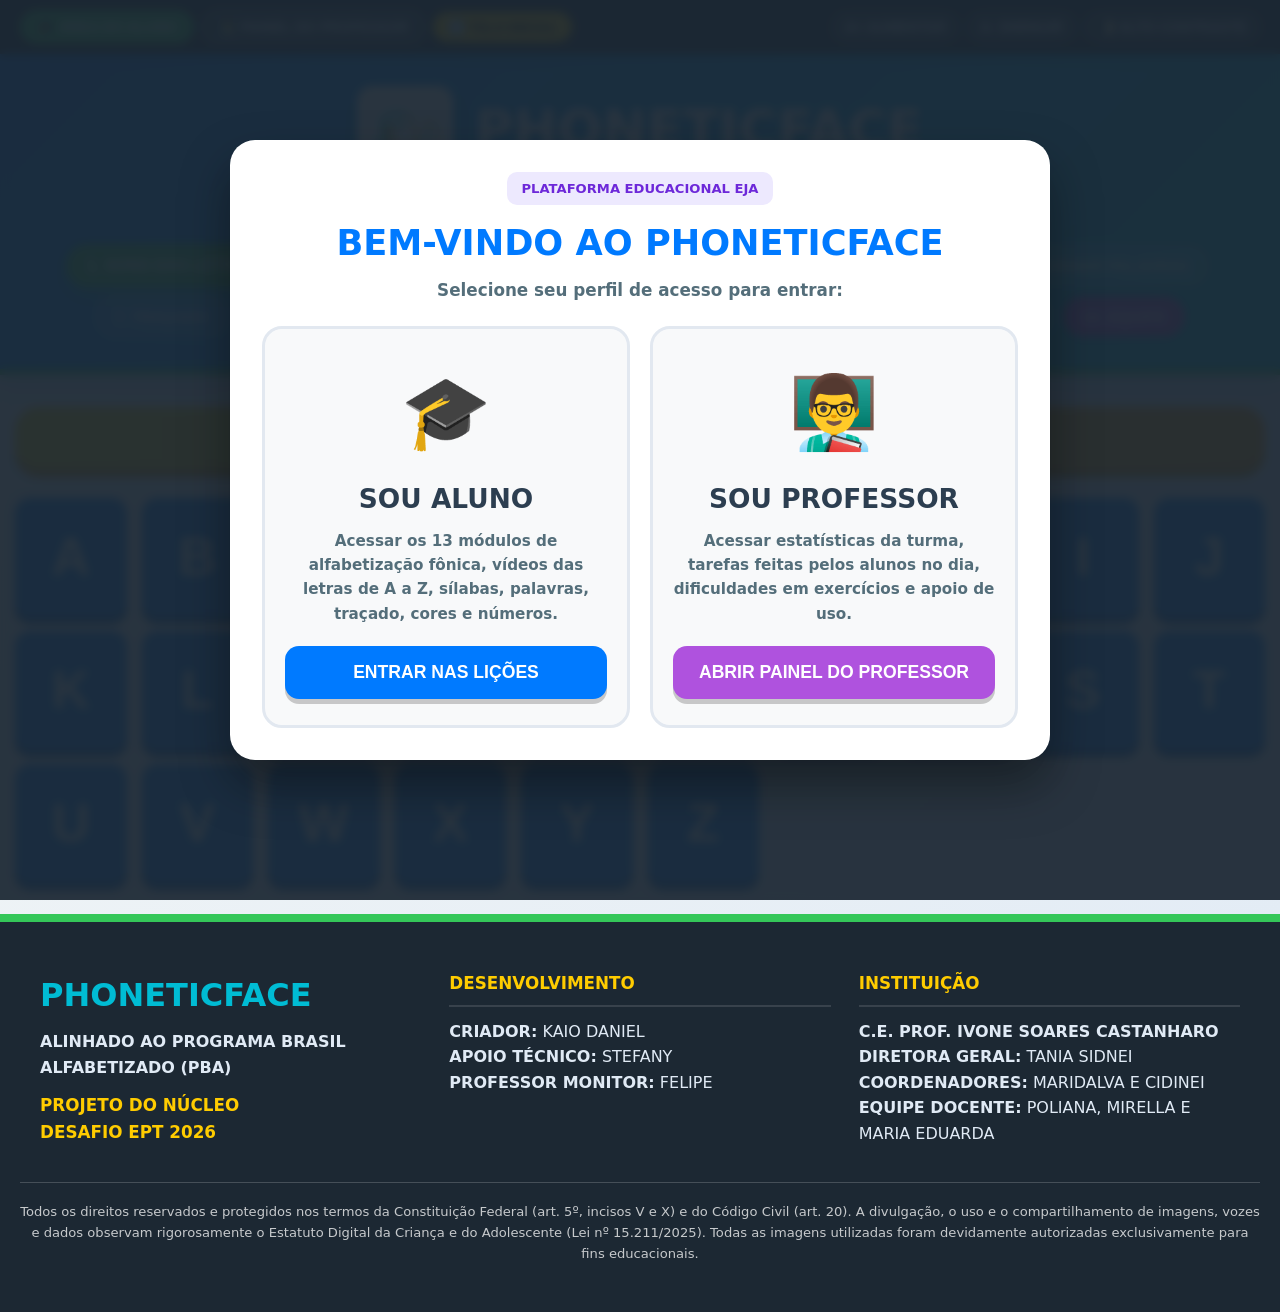
==== commit f5aaf4da: "Update index.html" ====
--- a/index.html
+++ b/index.html
@@ -6,25 +6,409 @@
     <meta name="description" content="PhoneticFace: aplicativo de apoio à alfabetização fônica de jovens e adultos (EJA), alinhado ao Programa Brasil Alfabetizado.">
     <meta name="theme-color" content="#007AFF">
     <link rel="icon" href="data:image/svg+xml,%3Csvg xmlns='http://www.w3.org/2000/svg' viewBox='0 0 100 100'%3E%3Crect width='100' height='100' rx='22' fill='%23007AFF'/%3E%3Ctext x='50' y='68' font-size='58' font-family='system-ui,sans-serif' font-weight='900' fill='white' text-anchor='middle'%3EPf%3C/text%3E%3C/svg%3E">
-    <title>PhoneticFace — Alfabetização Fônica e Gestão EJA</title>
+    <title>PhoneticFace — Alfabetização Fônica EJA</title>
+
+    <!-- Link para o arquivo externo no GitHub -->
     <link rel="stylesheet" href="style.css">
+
+    <!-- Estilo nativo integrado para nunca falhar -->
+    <style>
+        :root {
+            --cor-bg-principal: #F4F7F6;
+            --cor-bg-secundario: #FFFFFF;
+            --cor-texto-principal: #2C3E50;
+            --cor-texto-secundario: #546E7A;
+            --cor-primaria: #007AFF;
+            --cor-primaria-escura: #0056b3;
+            --cor-secundaria: #00BCD4;
+            --cor-destaque: #FF3B30;
+            --cor-sucesso: #34C759;
+            --cor-sucesso-escuro: #248A3D;
+            --cor-alerta: #FFCC00;
+            --cor-roxo: #AF52DE;
+            --fonte-principal: system-ui, -apple-system, 'Segoe UI', Roboto, Helvetica, Arial, sans-serif;
+            --borda-raio: 24px;
+            --sombra-padrao: 0 10px 30px rgba(0,0,0,0.06);
+            --sombra-botao: 0 6px 0px rgba(0,0,0,0.15);
+        }
+
+        * { margin: 0; padding: 0; box-sizing: border-box; }
+        html { font-size: 100%; scroll-behavior: smooth; }
+        body {
+            font-family: var(--fonte-principal);
+            background: linear-gradient(135deg, #F4F7F6 0%, #E0EAF5 100%);
+            color: var(--cor-texto-principal);
+            line-height: 1.6;
+            min-height: 100vh;
+            display: flex;
+            flex-direction: column;
+            overflow-x: hidden;
+        }
+
+        h1, h2, h3, .btn-letra, .btn-grande, .btn-tab, .btn-acao, .btn-instrucao,
+        .dica-inicial-box, .palavra-jogo-titulo, .slot-silaba, .bloco,
+        .barra-status-tracado, input {
+            text-transform: uppercase;
+        }
+
+        button:focus-visible, input:focus-visible {
+            outline: 4px solid var(--cor-alerta);
+            outline-offset: 2px;
+        }
+
+        /* ALTO CONTRASTE */
+        body.alto-contraste { background: #000000 !important; color: #FFFF00 !important; }
+        body.alto-contraste .cabecalho-app,
+        body.alto-contraste .cartao,
+        body.alto-contraste .rodape-app,
+        body.alto-contraste .modal-caixa,
+        body.alto-contraste .menu-principal,
+        body.alto-contraste .card-interativo,
+        body.alto-contraste .card-docente,
+        body.alto-contraste .card-escolha-perfil,
+        body.alto-contraste .card-metrica,
+        body.alto-contraste .painel-desenho,
+        body.alto-contraste .ferramentas-canvas,
+        body.alto-contraste .box-tracejado,
+        body.alto-contraste .ficha-item {
+            background-color: #000000 !important;
+            color: #FFFF00 !important;
+            border: 3px solid #FFFF00 !important;
+            box-shadow: none !important;
+        }
+        body.alto-contraste h1, body.alto-contraste h2, body.alto-contraste h3,
+        body.alto-contraste h4, body.alto-contraste p, body.alto-contraste span,
+        body.alto-contraste div, body.alto-contraste td, body.alto-contraste th,
+        body.alto-contraste li {
+            color: #FFFF00 !important;
+            text-shadow: none !important;
+        }
+        body.alto-contraste button,
+        body.alto-contraste input,
+        body.alto-contraste .bloco,
+        body.alto-contraste .slot-silaba {
+            background-color: #000000 !important;
+            color: #FFFF00 !important;
+            border: 3px solid #FFFF00 !important;
+            box-shadow: none !important;
+        }
+        body.alto-contraste .btn-tab.active,
+        body.alto-contraste .btn-filtro.active,
+        body.alto-contraste .btn-modo-topo.ativo {
+            background-color: #FFFF00 !important;
+            color: #000000 !important;
+        }
+        body.alto-contraste .btn-tab.active *,
+        body.alto-contraste .btn-filtro.active * {
+            color: #000000 !important;
+        }
+        body.alto-contraste #guia-fundo { color: rgba(255, 255, 0, 0.28) !important; }
+
+        /* BARRA SUPERIOR */
+        .barra-acessibilidade {
+            background-color: #1C2833;
+            color: #FFF;
+            padding: 10px 20px;
+            display: flex;
+            justify-content: space-between;
+            align-items: center;
+            flex-wrap: wrap;
+            gap: 10px;
+            position: sticky;
+            top: 0;
+            z-index: 1000;
+            box-shadow: 0 4px 10px rgba(0,0,0,0.15);
+        }
+        .perfil-status { display: flex; align-items: center; gap: 8px; flex-wrap: wrap; }
+        .btn-modo-topo {
+            background: rgba(255,255,255,0.12);
+            color: #FFF;
+            border: 2px solid rgba(255,255,255,0.3);
+            padding: 7px 15px;
+            font-weight: 900;
+            border-radius: 20px;
+            cursor: pointer;
+            font-size: 0.88rem;
+            transition: 0.2s;
+        }
+        .btn-modo-topo.ativo {
+            background: var(--cor-sucesso);
+            border-color: var(--cor-sucesso);
+            color: #FFF;
+        }
+        .btn-modo-topo.prof.ativo {
+            background: var(--cor-roxo);
+            border-color: var(--cor-roxo);
+        }
+        .btn-trocar-perfil {
+            background: var(--cor-alerta);
+            color: #000;
+            border: none;
+            padding: 7px 15px;
+            font-weight: 900;
+            border-radius: 20px;
+            cursor: pointer;
+            font-size: 0.85rem;
+        }
+
+        .controles-acesso { display: flex; gap: 8px; flex-wrap: wrap; justify-content: center; }
+        .btn-acesso {
+            background: rgba(255,255,255,0.12);
+            border: 1px solid rgba(255,255,255,0.35);
+            color: #FFF;
+            padding: 6px 12px;
+            font-weight: bold;
+            border-radius: 20px;
+            cursor: pointer;
+            font-size: 0.88rem;
+        }
+        .btn-acesso:hover { background: #FFF; color: #1C2833; }
+
+        /* CABEÇALHO */
+        header.cabecalho-app {
+            background: linear-gradient(135deg, var(--cor-primaria) 0%, var(--cor-secundaria) 100%);
+            color: #FFF;
+            padding: 2rem 1rem;
+            text-align: center;
+            border-bottom: 6px solid var(--cor-sucesso);
+            box-shadow: 0 10px 20px rgba(0,122,255,0.2);
+        }
+        .logo-container { display: flex; align-items: center; justify-content: center; gap: 22px; flex-wrap: wrap; margin-bottom: 0.8rem; }
+        .logo-img { max-height: 88px; border-radius: 15px; background: #FFF; padding: 5px; box-shadow: 0 8px 15px rgba(0,0,0,0.2); }
+        .cabecalho-app h1 { font-size: 3.3rem; font-weight: 900; text-shadow: 2px 4px 8px rgba(0,0,0,0.2); margin: 0; }
+        .subtitulo-topo { font-size: 1.15rem; font-weight: 800; opacity: 0.95; }
+        .tag-boas-vindas { margin-top: 6px; color: var(--cor-alerta); font-size: 1.15rem; font-weight: 900; display: none; }
+
+        /* MENU DO ALUNO */
+        .menu-toggle {
+            display: none;
+            background: #FFF;
+            color: var(--cor-primaria);
+            padding: 12px 20px;
+            font-size: 1.15rem;
+            font-weight: 900;
+            border: none;
+            border-radius: 12px;
+            cursor: pointer;
+            margin: 15px auto 0;
+            box-shadow: 0 4px 0 rgba(0,0,0,0.15);
+        }
+        nav.menu-principal { display: flex; justify-content: center; flex-wrap: wrap; gap: 10px; margin: 1.8rem auto 0; max-width: 1400px; }
+        .btn-tab {
+            background: rgba(255,255,255,0.16);
+            color: #FFF;
+            border: 2px solid rgba(255,255,255,0.35);
+            padding: 10px 18px;
+            font-size: 0.95rem;
+            font-weight: 800;
+            border-radius: 30px;
+            cursor: pointer;
+            transition: 0.2s;
+        }
+        .btn-tab:hover { background: rgba(255,255,255,0.3); transform: translateY(-2px); }
+        .btn-tab.active {
+            background: var(--cor-sucesso);
+            color: #FFF;
+            border-color: var(--cor-sucesso);
+            transform: scale(1.05);
+            box-shadow: 0 8px 15px rgba(52, 199, 89, 0.4);
+        }
+        .btn-tab.tab-equipe { background: var(--cor-roxo); border-color: var(--cor-roxo); }
+
+        /* CONTEÚDO PRINCIPAL */
+        main.conteudo-app { flex: 1; width: 100%; max-width: 1300px; margin: 2rem auto; padding: 0 15px; }
+        .aba-conteudo { display: none; }
+        .aba-conteudo.active { display: block; }
+        .bloco-instrucao { margin-bottom: 1.8rem; }
+        .btn-instrucao {
+            width: 100%;
+            background: linear-gradient(90deg, #FFD60A 0%, #FF9F0A 100%);
+            color: #000;
+            border: none;
+            padding: 18px;
+            font-size: 1.35rem;
+            font-weight: 900;
+            border-radius: var(--borda-raio);
+            cursor: pointer;
+            box-shadow: 0 8px 0px #D08A00;
+            display: flex;
+            justify-content: center;
+            align-items: center;
+            gap: 12px;
+        }
+        .btn-instrucao:active { transform: translateY(6px); box-shadow: none; }
+
+        .cartao {
+            background: var(--cor-bg-secundario);
+            border-radius: var(--borda-raio);
+            padding: 2.2rem;
+            margin-bottom: 2rem;
+            box-shadow: var(--sombra-padrao);
+            border: 2px solid rgba(0,0,0,0.03);
+        }
+        .titulo-centro { text-align: center; color: var(--cor-primaria); font-size: 2rem; margin-bottom: 1rem; font-weight: 900; }
+        .box-tracejado { border: 4px dashed var(--cor-secundaria); padding: 22px; border-radius: var(--borda-raio); background: #F8F9FA; }
+        .divisor-tracejado { margin: 28px 0; border: none; border-top: 3px dashed #B0BEC5; }
+        .flex-center { display: flex; flex-wrap: wrap; gap: 15px; justify-content: center; align-items: center; }
+
+        .grid-alfabeto { display: grid; grid-template-columns: repeat(auto-fill, minmax(110px, 1fr)); gap: 15px; }
+        .grid-numeros { display: grid; grid-template-columns: repeat(auto-fill, minmax(90px, 1fr)); gap: 12px; }
+        .grid-cards { display: grid; grid-template-columns: repeat(auto-fit, minmax(250px, 1fr)); gap: 25px; }
+
+        .btn-letra {
+            background: var(--cor-primaria);
+            color: #FFF;
+            font-size: 3.3rem;
+            font-weight: 900;
+            border: none;
+            border-radius: 15px;
+            height: 118px;
+            cursor: pointer;
+            box-shadow: 0 8px 0 var(--cor-primaria-escura);
+            display: flex;
+            flex-direction: column;
+            justify-content: center;
+            align-items: center;
+            transition: transform 0.1s;
+        }
+        .btn-letra:active { transform: translateY(6px); box-shadow: none; }
+
+        .btn-grande { font-size: 2.1rem; font-weight: 900; padding: 15px 28px; border-radius: 18px; border: none; cursor: pointer; color: #FFF; box-shadow: var(--sombra-botao); }
+        .btn-grande:active { transform: translateY(5px); box-shadow: none; }
+        .btn-acao { background: var(--cor-destaque); color: #FFF; border: none; padding: 18px 34px; font-size: 1.35rem; font-weight: 900; border-radius: 18px; cursor: pointer; width: 100%; box-shadow: 0 8px 0 #C93427; }
+        .btn-ouvir-aux { background: #E2E8F0; color: #1E293B; border: 2px solid #94A3B8; padding: 10px 22px; font-size: 1.05rem; font-weight: 900; border-radius: 25px; cursor: pointer; }
+
+        .dica-inicial-box { font-size: 3.3rem; color: var(--cor-primaria); letter-spacing: 10px; margin-top: 15px; background: #F8F9FA; padding: 15px 30px; border-radius: var(--borda-raio); display: inline-block; }
+        .icone-inicial-gigante { font-size: 7.5rem; margin: 15px 0; }
+        .palavra-jogo-titulo { font-size: 3.8rem; color: var(--cor-primaria); letter-spacing: 5px; }
+
+        .area-silabas { display: flex; flex-direction: column; gap: 25px; }
+        .linha-silaba { display: flex; justify-content: center; align-items: center; flex-wrap: wrap; gap: 18px; font-size: 2.4rem; font-weight: 900; }
+        .bloco { background: var(--cor-primaria); color: #FFF; padding: 18px 28px; border-radius: 15px; box-shadow: 0 6px 0 var(--cor-primaria-escura); }
+        .bloco-resultado { background: var(--cor-sucesso); cursor: pointer; box-shadow: 0 8px 0 var(--cor-sucesso-escuro); display: flex; align-items: center; gap: 12px; border: none; color: #FFF; font-size: 2.4rem; font-weight: 900; }
+
+        .card-interativo { text-align: center; cursor: pointer; display: flex; flex-direction: column; align-items: center; background: #FFF; border-radius: var(--borda-raio); padding: 1.5rem; box-shadow: 0 8px 20px rgba(0,0,0,0.08); border: 2px solid rgba(0,0,0,0.05); transition: transform 0.2s; }
+        .card-interativo:hover { transform: translateY(-5px); }
+        .icone-card { font-size: 5.5rem; margin-bottom: 1rem; }
+        .slot-silaba { min-width: 90px; height: 88px; padding: 0 12px; border: 4px dashed #B0BEC5; border-radius: 15px; display: flex; justify-content: center; align-items: center; font-size: 2.3rem; font-weight: 900; background: #F8F9FA; }
+
+        /* CALIGRAFIA */
+        .barra-status-tracado { text-align: center; padding: 14px; border-radius: 14px; font-weight: 900; font-size: 1.15rem; margin-bottom: 14px; background: #E3F2FD; color: var(--cor-primaria-escura); border: 2px solid #90CAF9; }
+        .barra-status-tracado.erro { background: #FFEBEE; color: #C62828; border-color: #EF9A9A; }
+        .barra-status-tracado.sucesso { background: #E8F5E9; color: #2E7D32; border-color: #A5D6A7; }
+        .painel-desenho { position: relative; width: 100%; height: 440px; border: 6px dashed var(--cor-primaria); border-radius: var(--borda-raio); background: #FFF; touch-action: none; overflow: hidden; }
+        #guia-fundo { position: absolute; top: 50%; left: 50%; transform: translate(-50%, -50%); font-size: 240px; font-family: Arial, Helvetica, sans-serif; color: rgba(0,0,0,0.08); user-select: none; pointer-events: none; font-weight: 900; line-height: 1; }
+        #canvas-caligrafia { position: absolute; top: 0; left: 0; cursor: crosshair; }
+        .ferramentas-canvas { display: flex; flex-wrap: wrap; gap: 8px; margin-bottom: 1.2rem; justify-content: center; padding: 14px; border: 2px solid #EEE; border-radius: 18px; background: #FAFAFA; }
+        .btn-ferramenta { padding: 10px 16px; font-size: 1.2rem; font-weight: 900; border: none; border-radius: 10px; cursor: pointer; color: #FFF; background: var(--cor-roxo); box-shadow: 0 4px 0 #853BB0; }
+        .input-gigante { width: 100%; max-width: 600px; padding: 18px; font-size: 2.3rem; text-align: center; border: 4px solid var(--cor-primaria); border-radius: 15px; font-weight: 900; background: #F8F9FA; }
+
+        .card-docente { background: #F8F9FA; padding: 20px; border-radius: 20px; box-shadow: 0 4px 15px rgba(0,0,0,0.08); max-width: 250px; width: 100%; }
+        .card-docente img { width: 100%; height: 250px; object-fit: cover; border-radius: 14px; margin-bottom: 12px; }
+
+        /* PAINEL DO PROFESSOR */
+        .painel-professor-topo { border-top: 8px solid var(--cor-roxo); }
+        .cabecalho-painel-flex { display: flex; justify-content: space-between; align-items: center; flex-wrap: wrap; gap: 15px; }
+        .tag-institucional { background: #EDE9FE; color: #6D28D9; padding: 6px 14px; border-radius: 10px; font-weight: 900; font-size: 0.82rem; display: inline-block; }
+        .botoes-topo-prof { display: flex; gap: 10px; flex-wrap: wrap; }
+        .btn-primario-prof { background: var(--cor-primaria); color: #FFF; border: none; padding: 12px 18px; border-radius: 12px; font-weight: 900; cursor: pointer; }
+        .btn-secundario-prof { background: #1C2833; color: #FFF; border: none; padding: 12px 18px; border-radius: 12px; font-weight: 900; cursor: pointer; }
+        .grid-metricas { display: grid; grid-template-columns: repeat(auto-fit, minmax(200px, 1fr)); gap: 18px; margin-top: 22px; }
+        .card-metrica { background: #F8F9FA; padding: 20px; border-radius: 16px; text-align: center; border: 1px solid #E2E8F0; border-bottom: 5px solid var(--cor-primaria); }
+        .card-metrica h3 { font-size: 2.3rem; color: var(--cor-primaria); margin-bottom: 4px; }
+        .card-metrica p { font-size: 0.85rem; font-weight: 800; color: var(--cor-texto-secundario); }
+        .card-metrica.sucesso { border-bottom-color: var(--cor-sucesso); } .card-metrica.sucesso h3 { color: var(--cor-sucesso); }
+        .card-metrica.alerta { border-bottom-color: var(--cor-destaque); } .card-metrica.alerta h3 { color: var(--cor-destaque); }
+        .card-metrica.roxo { border-bottom-color: var(--cor-roxo); } .card-metrica.roxo h3 { color: var(--cor-roxo); }
+        .filtros-prof { display: flex; gap: 8px; flex-wrap: wrap; }
+        .btn-filtro { background: #F1F5F9; color: #334155; border: 2px solid #CBD5E1; padding: 8px 14px; border-radius: 18px; font-weight: 900; font-size: 0.82rem; cursor: pointer; }
+        .btn-filtro.active { background: var(--cor-roxo); color: #FFF; border-color: var(--cor-roxo); }
+        .tabela-container { overflow-x: auto; border-radius: 14px; border: 1px solid #E2E8F0; }
+        .tabela-professor { width: 100%; border-collapse: collapse; text-align: left; font-size: 0.92rem; }
+        .tabela-professor th { background: #1C2833; color: #FFF; padding: 14px; font-size: 0.82rem; }
+        .tabela-professor td { padding: 14px; border-bottom: 1px solid #E2E8F0; font-weight: 600; vertical-align: middle; }
+        .barra-progresso-bg { width: 100%; background: #E2E8F0; height: 16px; border-radius: 8px; overflow: hidden; }
+        .barra-progresso-fill { height: 100%; color: #FFF; font-size: 0.72rem; font-weight: 900; display: flex; align-items: center; justify-content: flex-end; padding-right: 6px; }
+        .fill-verde { background: var(--cor-sucesso); } .fill-amarelo { background: #D97706; } .fill-vermelho { background: var(--cor-destaque); }
+        .badge-status-prof { padding: 6px 10px; border-radius: 8px; font-weight: 900; font-size: 0.76rem; color: #FFF; display: inline-block; text-transform: uppercase; }
+        .btn-ver-ficha { background: #EFF6FF; color: var(--cor-primaria-escura); border: 1px solid #93C5FD; padding: 8px 12px; border-radius: 8px; font-weight: 900; cursor: pointer; }
+        .ficha-detalhes-box { display: flex; flex-direction: column; gap: 12px; }
+        .ficha-item { background: #F8F9FA; padding: 14px; border-radius: 12px; border-left: 5px solid var(--cor-primaria); }
+
+        /* MODAIS */
+        .modal-overlay {
+            position: fixed; top: 0; left: 0; width: 100%; height: 100%; background: rgba(28, 40, 51, 0.94);
+            display: none; justify-content: center; align-items: center; z-index: 99999; padding: 15px; backdrop-filter: blur(5px);
+        }
+        .modal-overlay.visivel { display: flex !important; }
+        .modal-caixa { background: #FFF; width: 95%; max-width: 650px; border-radius: 25px; padding: 2rem; text-align: center; box-shadow: 0 25px 50px rgba(0,0,0,0.4); max-height: 92vh; overflow-y: auto; }
+        .modal-entrada { max-width: 820px; }
+        .grid-entrada-perfis { display: grid; grid-template-columns: repeat(auto-fit, minmax(270px, 1fr)); gap: 20px; }
+        .card-escolha-perfil { background: #F8F9FA; border: 3px solid #E2E8F0; border-radius: 20px; padding: 26px 20px; display: flex; flex-direction: column; justify-content: space-between; align-items: center; }
+        .icone-escolha { font-size: 4.5rem; margin-bottom: 8px; }
+        .card-escolha-perfil h3 { font-size: 1.65rem; margin-bottom: 8px; }
+        .card-escolha-perfil p { font-size: 0.95rem; color: var(--cor-texto-secundario); font-weight: 600; margin-bottom: 20px; }
+        .btn-entrar-sistema { width: 100%; border: none; padding: 16px; border-radius: 14px; font-size: 1.1rem; font-weight: 900; color: #FFF; cursor: pointer; box-shadow: 0 5px 0 rgba(0,0,0,0.2); }
+        .btn-entrar-sistema.azul { background: var(--cor-primaria); }
+        .btn-entrar-sistema.roxo { background: var(--cor-roxo); }
+
+        .video-wrapper { width: 100%; aspect-ratio: 16 / 9; background: #000; border-radius: 15px; overflow: hidden; margin: 12px 0; }
+        .video-wrapper iframe { width: 100%; height: 100%; border: none; }
+        #letra-display { font-size: 3.8rem; color: var(--cor-primaria); line-height: 1; }
+        .modal-info-palavra { display: flex; align-items: center; justify-content: center; gap: 14px; margin: 12px 0; }
+        #modal-icone-palavra { font-size: 3.2rem; }
+        #modal-texto-palavra { font-size: 2.3rem; font-weight: 900; }
+        .link-reserva-video { display: inline-block; font-weight: 800; color: var(--cor-primaria); text-decoration: underline; font-size: 0.95rem; }
+
+        .confete { position: fixed; width: 14px; height: 14px; z-index: 100000; animation: cair 3s linear forwards; border-radius: 3px; pointer-events: none; }
+        @keyframes cair { to { transform: translateY(100vh) rotate(720deg); opacity: 0; } }
+
+        .rodape-app { background: #1C2833; color: #E0EAF5; padding: 3rem 20px; margin-top: auto; border-top: 8px solid var(--cor-sucesso); }
+        .container-creditos { max-width: 1200px; margin: 0 auto; display: grid; grid-template-columns: repeat(auto-fit, minmax(250px, 1fr)); gap: 28px; }
+        .coluna-creditos h3 { color: var(--cor-alerta); border-bottom: 2px solid rgba(255,255,255,0.12); padding-bottom: 8px; margin-bottom: 12px; font-size: 1.05rem; }
+        .rodape-legal { text-align: center; margin-top: 35px; padding-top: 18px; border-top: 1px solid rgba(255,255,255,0.18); font-size: 0.82rem; color: rgba(255,255,255,0.75); }
+
+        @media (max-width: 1024px) {
+            .cabecalho-app h1 { font-size: 2.6rem; }
+            .grid-alfabeto { grid-template-columns: repeat(auto-fill, minmax(100px, 1fr)); }
+        }
+        @media (max-width: 768px) {
+            html { font-size: 88%; }
+            .barra-acessibilidade { justify-content: center; padding: 10px; }
+            .perfil-status { justify-content: center; width: 100%; }
+            .menu-toggle { display: block; width: 100%; max-width: 360px; }
+            nav.menu-principal { display: none; flex-direction: column; width: 100%; padding: 12px; background: #FFF; border-radius: 18px; }
+            nav.menu-principal.aberto { display: flex; }
+            .btn-tab { width: 100%; color: #1E293B; background: #F1F5F9; text-align: left; padding: 12px 16px; border-radius: 12px; }
+            .btn-tab.active { color: #FFF; background: var(--cor-sucesso); }
+            .cabecalho-app h1 { font-size: 2.2rem; }
+            .cartao { padding: 1.4rem; }
+            .grid-alfabeto { grid-template-columns: repeat(3, 1fr); gap: 10px; }
+            .btn-letra { font-size: 2.6rem; height: 96px; }
+            .painel-desenho { height: 350px; }
+            #guia-fundo { font-size: 180px; }
+            .dica-inicial-box { font-size: 2.1rem; letter-spacing: 4px; padding: 10px 16px; }
+            .palavra-jogo-titulo { font-size: 2.5rem; }
+        }
+    </style>
 </head>
 <body>
 
-    <!-- BARRA DE ACESSIBILIDADE E MODO ALUNO / PROFESSOR -->
+    <!-- BARRA DE ACESSIBILIDADE E TROCA DIRETA DE PERFIL -->
     <div class="barra-acessibilidade" role="region" aria-label="Ferramentas de acessibilidade">
         <div class="perfil-status">
-            <span id="label-perfil-atual" class="badge-perfil">🎓 MODO: ALUNO</span>
-            <button type="button" class="btn-trocar-perfil" onclick="GerenciadorPerfil.abrirModal()">🔄 ALTERNAR (ALUNO / PROFESSOR)</button>
+            <button type="button" id="btn-topo-aluno" class="btn-modo-topo ativo" onclick="GerenciadorPerfil.selecionar('aluno')">🎓 ÁREA DO ALUNO</button>
+            <button type="button" id="btn-topo-prof" class="btn-modo-topo prof" onclick="GerenciadorPerfil.selecionar('professor')">👨‍🏫 PAINEL DO PROFESSOR</button>
+            <button type="button" class="btn-trocar-perfil" onclick="GerenciadorPerfil.abrirModal()">🔄 TELA INICIAL</button>
         </div>
         <div class="controles-acesso">
-            <button type="button" class="btn-acesso" onclick="AppConfig.alterarTamanhoFonte(10)" aria-label="Aumentar tamanho do texto">A+ AUMENTAR</button>
-            <button type="button" class="btn-acesso" onclick="AppConfig.alterarTamanhoFonte(-10)" aria-label="Diminuir tamanho do texto">A- DIMINUIR</button>
-            <button type="button" class="btn-acesso" id="btn-alto-contraste" onclick="AppConfig.alternarAltoContraste()" aria-pressed="false" aria-label="Ativar ou desativar alto contraste">🌓 ALTO CONTRASTE</button>
+            <button type="button" class="btn-acesso" onclick="AppConfig.alterarTamanhoFonte(10)">A+ AUMENTAR</button>
+            <button type="button" class="btn-acesso" onclick="AppConfig.alterarTamanhoFonte(-10)">A- DIMINUIR</button>
+            <button type="button" class="btn-acesso" id="btn-alto-contraste" onclick="AppConfig.alternarAltoContraste()" aria-pressed="false">🌓 ALTO CONTRASTE</button>
         </div>
     </div>
 
-    <!-- CABEÇALHO PRINCIPAL -->
+    <!-- CABEÇALHO -->
     <header class="cabecalho-app">
         <div class="logo-container">
             <img src="kaiologoteste.jpg" alt="Logotipo PhoneticFace" class="logo-img" id="logo-principal"
@@ -60,7 +444,7 @@
     </header>
 
     <!-- =================================================================
-         AMBIENTE 1: MÓDULOS DO ALUNO
+         AMBIENTE 1: MÓDULOS DO ALUNO (1 A 13)
          ================================================================= -->
     <main class="conteudo-app" id="view-aluno">
         
@@ -352,7 +736,7 @@
                 <div class="card-escolha-perfil">
                     <div class="icone-escolha">🎓</div>
                     <h3>SOU ALUNO</h3>
-                    <p>Acessar os 13 módulos de alfabetização fônica, vídeos das letras, sílabas, palavras, traçado, cores e números.</p>
+                    <p>Acessar os 13 módulos de alfabetização fônica, vídeos das letras de A a Z, sílabas, palavras, traçado, cores e números.</p>
                     <button type="button" class="btn-entrar-sistema azul" onclick="GerenciadorPerfil.selecionar('aluno')">
                         ENTRAR NAS LIÇÕES
                     </button>
@@ -402,6 +786,1028 @@
         </div>
     </div>
 
+    <!-- MOTOR JAVASCRIPT INTEGRADO (GARANTE QUE TUDO FUNCIONE IMEDIATAMENTE) -->
+    <script>
+        (function () {
+            'use strict';
+
+            if (window.__PHONETICFACE_READY__) return;
+            window.__PHONETICFACE_READY__ = true;
+
+            if ('serviceWorker' in navigator) {
+                navigator.serviceWorker.getRegistrations().then(function (regs) {
+                    for (var i = 0; i < regs.length; i++) regs[i].unregister();
+                }).catch(function () {});
+            }
+
+            function lerStorage(chave, padrao) {
+                try {
+                    var v = localStorage.getItem(chave);
+                    return v !== null ? v : padrao;
+                } catch (e) { return padrao; }
+            }
+
+            function salvarStorage(chave, valor) {
+                try { localStorage.setItem(chave, String(valor)); } catch (e) {}
+            }
+
+            function toggleMenuMobile() {
+                var menu = document.getElementById('menu-principal');
+                var btn = document.querySelector('.menu-toggle');
+                if (menu) {
+                    var aberto = menu.classList.toggle('aberto');
+                    if (btn) btn.setAttribute('aria-expanded', String(aberto));
+                }
+            }
+
+            var BancoDados = {
+                alfabeto: [
+                    { letra: 'A', palavra: 'ABELHA', icone: '🐝', youtubeId: 'XBCDUG-yEaw' },
+                    { letra: 'B', palavra: 'BOLA', icone: '⚽', youtubeId: 'j6ROsDM87UU' },
+                    { letra: 'C', palavra: 'CASA', icone: '🏠', youtubeId: 'hWZA7DElS_I' },
+                    { letra: 'D', palavra: 'DADO', icone: '🎲', youtubeId: 'mAIWY3S12s4' },
+                    { letra: 'E', palavra: 'ELEFANTE', icone: '🐘', youtubeId: '8s43APNFMtM' },
+                    { letra: 'F', palavra: 'FACA', icone: '🔪', youtubeId: 'nuX0O_hqoFM' },
+                    { letra: 'G', palavra: 'GATO', icone: '🐈', youtubeId: '4SjEf5gYXio' },
+                    { letra: 'H', palavra: 'HORA', icone: '⌚', youtubeId: 'NhZ6eVHmVDA' },
+                    { letra: 'I', palavra: 'IGREJA', icone: '⛪', youtubeId: 'ILhan-Htj0g' },
+                    { letra: 'J', palavra: 'JACARÉ', icone: '🐊', youtubeId: 'Z9lBor1lnI8' },
+                    { letra: 'K', palavra: 'KIWI', icone: '🥝', youtubeId: 'eGrZ1WM_oaE' },
+                    { letra: 'L', palavra: 'LÁPIS', icone: '✏️', youtubeId: 'tC3yWQPeNpE' },
+                    { letra: 'M', palavra: 'MALA', icone: '🧳', youtubeId: 'mH3byoH67O4' },
+                    { letra: 'N', palavra: 'NAVIO', icone: '🚢', youtubeId: 'AGPxKWabjSc' },
+                    { letra: 'O', palavra: 'ÓCULOS', icone: '👓', youtubeId: '-8RtEgO3Y5s' },
+                    { letra: 'P', palavra: 'PATO', icone: '🦆', youtubeId: 'bmQ_2UA7sWw' },
+                    { letra: 'Q', palavra: 'QUEIJO', icone: '🧀', youtubeId: '-qZ5fNtr-8g' },
+                    { letra: 'R', palavra: 'RATO', icone: '🐀', youtubeId: '7fKcMXcBNOA' },
+                    { letra: 'S', palavra: 'SAPO', icone: '🐸', youtubeId: 's6XAkz5lGxA' },
+                    { letra: 'T', palavra: 'TATU', icone: '🦔', youtubeId: '-FyHvZ9Hz0Y' },
+                    { letra: 'U', palavra: 'UVA', icone: '🍇', youtubeId: 'beFXQ-w5CKs' },
+                    { letra: 'V', palavra: 'VACA', icone: '🐄', youtubeId: 'cGJ2MXDMsgE' },
+                    { letra: 'W', palavra: 'WEB', icone: '🌐', youtubeId: 'An41gHwcEEw' },
+                    { letra: 'X', palavra: 'XÍCARA', icone: '☕', youtubeId: 'zqrqp-RHFHs' },
+                    { letra: 'Y', palavra: 'YOUTUBE', icone: '▶️', youtubeId: 'NJLEAbML25A' },
+                    { letra: 'Z', palavra: 'ZEBRA', icone: '🦓', youtubeId: '-QBkzFZDWNU' }
+                ],
+                vogais: ['A','E','I','O','U'],
+                consoantes: ['B','C','D','F','G','H','J','K','L','M','N','P','Q','R','S','T','V','W','X','Y','Z'],
+                sinaisDesenho: ['A','B','C','D','E','F','G','H','I','J','K','L','M','N','O','P','Q','R','S','T','U','V','W','X','Y','Z','?','~','-'],
+                iniciais: [
+                    { img: '✈️', nome: 'AVIÃO', certa: 'A', ops: ['A','E','O'] }, { img: '🐘', nome: 'ELEFANTE', certa: 'E', ops: ['I','E','U'] },
+                    { img: '⛪', nome: 'IGREJA', certa: 'I', ops: ['A','I','O'] }, { img: '👁️', nome: 'OLHO', certa: 'O', ops: ['U','A','O'] },
+                    { img: '🍇', nome: 'UVA', certa: 'U', ops: ['E','U','I'] }, { img: '🐎', nome: 'CAVALO', certa: 'C', ops: ['B','C','D'] },
+                    { img: '🍌', nome: 'BANANA', certa: 'B', ops: ['P','B','D'] }, { img: '🚗', nome: 'CARRO', certa: 'C', ops: ['C','K','S'] },
+                    { img: '🐕', nome: 'CACHORRO', certa: 'C', ops: ['S','X','C'] }, { img: '🐈', nome: 'GATO', certa: 'G', ops: ['J','G','C'] },
+                    { img: '🦁', nome: 'LEÃO', certa: 'L', ops: ['M','L','N'] }, { img: '🍎', nome: 'MAÇÃ', certa: 'M', ops: ['N','M','P'] },
+                    { img: '🗺️', nome: 'CARTAGO', certa: 'C', ops: ['K','C','S'] }, { img: '🇧🇷', nome: 'BRASIL', certa: 'B', ops: ['P','B','D'] },
+                    { img: '💻', nome: 'COMPUTADOR', certa: 'C', ops: ['K','C','Q'] }, { img: '🦖', nome: 'DINOSSAURO', certa: 'D', ops: ['T','D','B'] },
+                    { img: '🍉', nome: 'MELANCIA', certa: 'M', ops: ['L','M','N'] }, { img: '🍓', nome: 'MORANGO', certa: 'M', ops: ['M','N','B'] },
+                    { img: '🍍', nome: 'ABACAXI', certa: 'A', ops: ['A','O','E'] }, { img: '⚽', nome: 'BOLA', certa: 'B', ops: ['D','B','P'] },
+                    { img: '🏠', nome: 'CASA', certa: 'C', ops: ['S','C','K'] }, { img: '🐒', nome: 'MACACO', certa: 'M', ops: ['N','M','L'] },
+                    { img: '🥘', nome: 'PANELA', certa: 'P', ops: ['B','P','D'] }, { img: '🍅', nome: 'TOMATE', certa: 'T', ops: ['T','D','P'] },
+                    { img: '🦉', nome: 'CORUJA', certa: 'C', ops: ['K','C','S'] }, { img: '🐸', nome: 'SAPO', certa: 'S', ops: ['Z','S','C'] },
+                    { img: '🦋', nome: 'BORBOLETA', certa: 'B', ops: ['P','D','B'] }, { img: '🐢', nome: 'TARTARUGA', certa: 'T', ops: ['T','D','F'] },
+                    { img: '🐷', nome: 'PORCO', certa: 'P', ops: ['B','P','Q'] }, { img: '🐔', nome: 'GALINHA', certa: 'G', ops: ['J','G','C'] }
+                ],
+                silabas: [
+                    { consoante: 'B', vogal: 'A', palavra: 'BANANA', icone: '🍌' }, { consoante: 'M', vogal: 'A', palavra: 'MALA', icone: '🧳' },
+                    { consoante: 'C', vogal: 'O', palavra: 'COPO', icone: '🥛' }, { consoante: 'D', vogal: 'I', palavra: 'DINHEIRO', icone: '💵' },
+                    { consoante: 'F', vogal: 'O', palavra: 'FOGO', icone: '🔥' }, { consoante: 'C', vogal: 'A', palavra: 'CARTAGO', icone: '🗺️' }
+                ],
+                palavrasJogo: [
+                    { p: 'CARTAGO', s: ['CAR','TA','GO'] }, { p: 'BRASIL', s: ['BRA','SIL'] }, { p: 'ESCOLA', s: ['ES','CO','LA'] },
+                    { p: 'BONECA', s: ['BO','NE','CA'] }, { p: 'BULE', s: ['BU','LE'] }, { p: 'CASA', s: ['CA','SA'] },
+                    { p: 'BOLA', s: ['BO','LA'] }, { p: 'MACACO', s: ['MA','CA','CO'] }, { p: 'PANELA', s: ['PA','NE','LA'] },
+                    { p: 'TOMATE', s: ['TO','MA','TE'] }, { p: 'CAVALO', s: ['CA','VA','LO'] }, { p: 'ABACATE', s: ['A','BA','CA','TE'] },
+                    { p: 'BANANA', s: ['BA','NA','NA'] }, { p: 'GATO', s: ['GA','TO'] }, { p: 'PATO', s: ['PA','TO'] },
+                    { p: 'COMPUTADOR', s: ['COM','PU','TA','DOR'] }, { p: 'TELEFONE', s: ['TE','LE','FO','NE'] },
+                    { p: 'SAPO', s: ['SA','PO'] }, { p: 'RATO', s: ['RA','TO'] }, { p: 'MATO', s: ['MA','TO'] },
+                    { p: 'LATA', s: ['LA','TA'] }, { p: 'FADA', s: ['FA','DA'] }, { p: 'MALA', s: ['MA','LA'] },
+                    { p: 'BOCA', s: ['BO','CA'] }, { p: 'DADO', s: ['DA','DO'] }, { p: 'FOCA', s: ['FO','CA'] },
+                    { p: 'LEÃO', s: ['LE','ÃO'] }, { p: 'MÃO', s: ['MÃO'] }, { p: 'PÃO', s: ['PÃO'] },
+                    { p: 'CÃO', s: ['CÃO'] }, { p: 'PEIXE', s: ['PEI','XE'] }, { p: 'LIXO', s: ['LI','XO'] },
+                    { p: 'RODA', s: ['RO','DA'] }, { p: 'FOTO', s: ['FO','TO'] }, { p: 'LOBO', s: ['LO','BO'] },
+                    { p: 'BOLO', s: ['BO','LO'] }, { p: 'SELO', s: ['SE','LO'] }, { p: 'GELO', s: ['GE','LO'] },
+                    { p: 'MESA', s: ['ME','SA'] }, { p: 'PESO', s: ['PE','SO'] }, { p: 'VASO', s: ['VA','SO'] },
+                    { p: 'SOPA', s: ['SO','PA'] }, { p: 'MAPA', s: ['MA','PA'] }, { p: 'CAPA', s: ['CA','PA'] },
+                    { p: 'LUVA', s: ['LU','VA'] }, { p: 'UVA', s: ['U','VA'] }, { p: 'OVO', s: ['O','VO'] },
+                    { p: 'AVE', s: ['A','VE'] }, { p: 'NAVE', s: ['NA','VE'] }, { p: 'NEVE', s: ['NE','VE'] },
+                    { p: 'VACA', s: ['VA','CA'] }, { p: 'FACA', s: ['FA','CA'] }, { p: 'MACA', s: ['MA','CA'] },
+                    { p: 'TELA', s: ['TE','LA'] }, { p: 'VELA', s: ['VE','LA'] }, { p: 'BELO', s: ['BE','LO'] },
+                    { p: 'BARCO', s: ['BAR','CO'] }, { p: 'MARCO', s: ['MAR','CO'] }, { p: 'PORCO', s: ['POR','CO'] }
+                ],
+                cores: [
+                    { n: 'AZUL', c: '#2196F3', txt: '#FFF' }, { n: 'VERMELHO', c: '#FF3B30', txt: '#FFF' },
+                    { n: 'AMARELO', c: '#FFCC00', txt: '#000' }, { n: 'VERDE', c: '#34C759', txt: '#FFF' },
+                    { n: 'LARANJA', c: '#FF9500', txt: '#FFF' }, { n: 'ROXO', c: '#9B59B6', txt: '#FFF' },
+                    { n: 'MARROM', c: '#A2845E', txt: '#FFF' }, { n: 'PRETO', c: '#1C1C1E', txt: '#FFF' },
+                    { n: 'BRANCO', c: '#FFFFFF', txt: '#000' }, { n: 'ROSA', c: '#FF2D55', txt: '#FFF' },
+                    { n: 'CINZA', c: '#8E8E93', txt: '#FFF' }, { n: 'AZUL CLARO', c: '#5AC8FA', txt: '#000' },
+                    { n: 'VERDE ESCURO', c: '#248A3D', txt: '#FFF' }, { n: 'BEGE', c: '#E1C699', txt: '#000' },
+                    { n: 'LILÁS', c: '#DAB4E5', txt: '#000' }, { n: 'OURO', c: '#FFD700', txt: '#000' },
+                    { n: 'PRATA', c: '#C0C0C0', txt: '#000' }, { n: 'CIANO', c: '#00BCD4', txt: '#000' }
+                ],
+                vidaPratica: [
+                    { titulo: 'RECEITA MÉDICA', icone: '💊', textoFala: 'ATENÇÃO: TOMAR UM COMPRIMIDO DE DIPIRONA A CADA 8 HORAS.' },
+                    { titulo: 'LETREIRO DE ÔNIBUS', icone: '🚌', textoFala: 'EXPRESSO' },
+                    { titulo: 'LISTA DO MERCADO', icone: '🛒', textoFala: 'LISTA DE COMPRAS: 5 QUILOS DE ARROZ, FEIJÃO E MACARRÃO.' },
+                    { titulo: 'TREINO DA ACADEMIA', icone: '🏋️', textoFala: 'FICHA DE TREINO: FAZER 3 SÉRIES DE 10 REPETIÇÕES.' }
+                ],
+                animais: [
+                    { nome: 'CACHORRO', icone: '🐕' }, { nome: 'GATO', icone: '🐈' }, { nome: 'VACA', icone: '🐄' },
+                    { nome: 'CAVALO', icone: '🐎' }, { nome: 'PORCO', icone: '🐷' }, { nome: 'GALINHA', icone: '🐔' },
+                    { nome: 'PATO', icone: '🦆' }, { nome: 'OVELHA', icone: '🐑' }, { nome: 'LEÃO', icone: '🦁' },
+                    { nome: 'ELEFANTE', icone: '🐘' }, { nome: 'MACACO', icone: '🐒' }, { nome: 'URSO', icone: '🐻' },
+                    { nome: 'SAPO', icone: '🐸' }, { nome: 'PEIXE', icone: '🐟' }, { nome: 'PAPAGAIO', icone: '🦜' },
+                    { nome: 'COBRA', icone: '🐍' }, { nome: 'TARTARUGA', icone: '🐢' }, { nome: 'COELHO', icone: '🐇' },
+                    { nome: 'ABELHA', icone: '🐝' }, { nome: 'BORBOLETA', icone: '🦋' }
+                ],
+                alunosProfessor: [
+                    {
+                        nome: 'José Carlos da Silva (58 anos)',
+                        tarefas: '14 tarefas no dia',
+                        pct: 92,
+                        corBarra: 'fill-verde',
+                        categoria: 'otimo',
+                        relatorio: 'Concluiu tarefas de Sons das Letras, Sílabas e Leitura Prática com 100% de acerto.',
+                        orientacao: 'Avançar para frases',
+                        corBadge: 'var(--cor-sucesso)',
+                        historico: [
+                            'Fez 14 exercícios hoje nos módulos 1, 5, 6 e 10.',
+                            'Acertou todas as consoantes e leu os cartões de Receita Médica e Ônibus.',
+                            'Navega na plataforma pelo celular sem precisar de ajuda.'
+                        ]
+                    },
+                    {
+                        nome: 'Maria Aparecida Oliveira (64 anos)',
+                        tarefas: '6 tarefas no dia',
+                        pct: 48,
+                        corBarra: 'fill-amarelo',
+                        categoria: 'dificuldade',
+                        relatorio: 'Teve dificuldade na tarefa de Formar Palavras (trocou sílabas das letras F e V).',
+                        orientacao: 'Reforçar Módulo 4 (Unindo Sons)',
+                        corBadge: '#D97706',
+                        historico: [
+                            'Fez 6 tarefas hoje nos módulos 3 e 6.',
+                            'Sentiu dificuldade ao ordenar sílabas de palavras maiores como BONECA e PANELA.',
+                            'Acertou a escrita do próprio nome no Módulo 9.'
+                        ]
+                    },
+                    {
+                        nome: 'Antônio Ferreira Santos (71 anos)',
+                        tarefas: '2 tarefas no dia',
+                        pct: 25,
+                        corBarra: 'fill-vermelho',
+                        categoria: 'plataforma',
+                        relatorio: 'Não conseguiu mexer direito na plataforma sozinho; ensinar novamente a trocar de módulo.',
+                        orientacao: 'Ensinar uso do App + Alto Contraste',
+                        corBadge: 'var(--cor-roxo)',
+                        historico: [
+                            'Realizou apenas 2 tarefas no Módulo 1 (Sons das Letras).',
+                            'Teve dificuldade para abrir o menu e rolar a página no celular.',
+                            'Recomendação: Ativar ALTO CONTRASTE e A+ AUMENTAR e ensinar novamente o passo a passo por 10 minutos.'
+                        ]
+                    },
+                    {
+                        nome: 'Sebastiana Rodrigues (52 anos)',
+                        tarefas: '12 tarefas no dia',
+                        pct: 88,
+                        corBarra: 'fill-verde',
+                        categoria: 'otimo',
+                        relatorio: 'Ótimo desempenho em Números de 1 a 100, Cores e Vocabulário.',
+                        orientacao: 'Aluna destaque do dia',
+                        corBadge: 'var(--cor-sucesso)',
+                        historico: [
+                            'Realizou 12 tarefas hoje.',
+                            'Completou o contorno das letras A, B, C, D e E com precisão.',
+                            'Ótima facilidade tanto no tablet quanto no celular.'
+                        ]
+                    },
+                    {
+                        nome: 'Francisco Chagas Lima (67 anos)',
+                        tarefas: '5 tarefas no dia',
+                        pct: 42,
+                        corBarra: 'fill-amarelo',
+                        categoria: 'dificuldade',
+                        relatorio: 'Dificuldade na tarefa de Som Inicial e no contorno das letras R e S.',
+                        orientacao: 'Treinar Módulo 3 e Módulo 7',
+                        corBadge: '#D97706',
+                        historico: [
+                            'Fez 5 tarefas no dia.',
+                            'Saiu fora da linha no traçado da letra S três vezes seguidas.',
+                            'Recomendado assistir novamente aos vídeos das letras C, R e S.'
+                        ]
+                    },
+                    {
+                        nome: 'Lourdes Nascimento (69 anos)',
+                        tarefas: '3 tarefas no dia',
+                        pct: 30,
+                        corBarra: 'fill-vermelho',
+                        categoria: 'plataforma',
+                        relatorio: 'Ficou com receio de clicar nos botões e esqueceu como fechar o vídeo; orientar uso básico.',
+                        orientacao: 'Auxiliar navegação básica',
+                        corBadge: 'var(--cor-roxo)',
+                        historico: [
+                            'Assistiu aos vídeos das vogais A, E e I.',
+                            'Precisa de ajuda inicial para ganhar confiança ao tocar na tela do aparelho.',
+                            'Oralmente, repetiu todos os sons sem errar.'
+                        ]
+                    }
+                ]
+            };
+
+            var Voz = {
+                synth: window.speechSynthesis || null,
+                falar: function (texto) {
+                    if (!this.synth) return;
+                    try {
+                        this.synth.cancel();
+                        var declaracao = new SpeechSynthesisUtterance(String(texto).toUpperCase());
+                        declaracao.lang = 'pt-BR';
+                        this.synth.speak(declaracao);
+                    } catch (e) {}
+                },
+                parar: function () {
+                    if (this.synth) {
+                        try { this.synth.cancel(); } catch (e) {}
+                    }
+                }
+            };
+
+            var AppConfig = {
+                tamanhoAtual: 100,
+                alterarTamanhoFonte: function (inc) {
+                    var novo = this.tamanhoAtual + inc;
+                    if (novo >= 80 && novo <= 150) {
+                        this.tamanhoAtual = novo;
+                        document.documentElement.style.fontSize = this.tamanhoAtual + '%';
+                        var abaEscrever = document.getElementById('aba-escrever');
+                        if (QuadroInterativo && abaEscrever && abaEscrever.classList.contains('active')) {
+                            setTimeout(function () { QuadroInterativo.redimensionar(); }, 50);
+                        }
+                    }
+                },
+                alternarAltoContraste: function () {
+                    var ativo = document.body.classList.toggle('alto-contraste');
+                    var botao = document.getElementById('btn-alto-contraste');
+                    if (botao) botao.setAttribute('aria-pressed', String(ativo));
+                    if (QuadroInterativo) QuadroInterativo.atualizarCorTraco();
+                }
+            };
+
+            var InterfaceModal = {
+                mostrarVideo: function (item) {
+                    var modal = document.getElementById('modal-letras');
+                    var titulo = document.getElementById('letra-display');
+                    var icone = document.getElementById('modal-icone-palavra');
+                    var texto = document.getElementById('modal-texto-palavra');
+                    var iframe = document.getElementById('player-youtube');
+                    var linkDireto = document.getElementById('link-youtube-direto');
+
+                    if (!modal) return;
+                    if (titulo) titulo.innerText = item.letra.toUpperCase();
+                    if (icone) icone.innerText = item.icone;
+                    if (texto) texto.innerText = item.palavra;
+                    if (iframe) iframe.src = 'https://www.youtube.com/embed/' + item.youtubeId + '?rel=0&autoplay=1';
+                    if (linkDireto) linkDireto.href = 'https://www.youtube.com/watch?v=' + item.youtubeId;
+
+                    modal.classList.add('visivel');
+                    Voz.falar('O som da letra ' + item.letra + ' forma a palavra ' + item.palavra + '.');
+                    GerenciadorPerfil.registrarAcaoAluno('Assistiu ao vídeo fônico da letra ' + item.letra + ' (' + item.palavra + ').');
+                },
+                fechar: function () {
+                    var modal = document.getElementById('modal-letras');
+                    var iframe = document.getElementById('player-youtube');
+                    if (modal) modal.classList.remove('visivel');
+                    Voz.parar();
+                    if (iframe) iframe.src = '';
+                }
+            };
+
+            function CanvasCaligrafia(idCanvas, idContainer, idGuia) {
+                this.canvas = document.getElementById(idCanvas);
+                this.container = document.getElementById(idContainer);
+                this.guiaFundo = document.getElementById(idGuia);
+                this.barraStatus = document.getElementById('aviso-tracado');
+                if (!this.canvas || !this.container) return;
+
+                this.ctx = this.canvas.getContext('2d', { willReadFrequently: true });
+                this.canvasMolde = document.createElement('canvas');
+                this.ctxMolde = this.canvasMolde.getContext('2d', { willReadFrequently: true });
+
+                this.letraAtual = 'A';
+                this.desenhando = false;
+                this.timerValidacao = null;
+                this.vincularEventos();
+            }
+
+            CanvasCaligrafia.prototype.atualizarCorTraco = function () {
+                if (!this.ctx) return;
+                this.ctx.strokeStyle = document.body.classList.contains('alto-contraste') ? '#FFFF00' : '#007AFF';
+            };
+
+            CanvasCaligrafia.prototype.redimensionar = function () {
+                if (!this.container || !this.canvas || !this.ctx) return;
+                var largura = this.container.clientWidth || 600;
+                var altura = this.container.clientHeight || 420;
+
+                var anterior = document.createElement('canvas');
+                anterior.width = this.canvas.width;
+                anterior.height = this.canvas.height;
+                if (anterior.width > 0 && anterior.height > 0) {
+                    anterior.getContext('2d').drawImage(this.canvas, 0, 0);
+                }
+
+                this.canvas.width = largura;
+                this.canvas.height = altura;
+                this.ctx.lineWidth = 26;
+                this.ctx.lineCap = 'round';
+                this.ctx.lineJoin = 'round';
+                this.atualizarCorTraco();
+                this.desenharMoldeLetra();
+
+                if (anterior.width > 0 && anterior.height > 0) {
+                    this.ctx.drawImage(anterior, 0, 0, anterior.width, anterior.height, 0, 0, largura, altura);
+                }
+            };
+
+            CanvasCaligrafia.prototype.desenharMoldeLetra = function () {
+                if (!this.canvas) return;
+                var w = this.canvas.width;
+                var h = this.canvas.height;
+                if (!w || !h) return;
+
+                this.canvasMolde.width = w;
+                this.canvasMolde.height = h;
+                this.ctxMolde.clearRect(0, 0, w, h);
+
+                var tamFonte = w < 500 ? 180 : 240;
+                if (this.guiaFundo) this.guiaFundo.style.fontSize = tamFonte + 'px';
+
+                this.ctxMolde.font = '900 ' + tamFonte + 'px Arial, Helvetica, sans-serif';
+                this.ctxMolde.textAlign = 'center';
+                this.ctxMolde.textBaseline = 'middle';
+                this.ctxMolde.lineWidth = 42;
+                this.ctxMolde.lineJoin = 'round';
+                this.ctxMolde.strokeStyle = '#000';
+                this.ctxMolde.fillStyle = '#000';
+                this.ctxMolde.strokeText(this.letraAtual, w / 2, h / 2);
+                this.ctxMolde.fillText(this.letraAtual, w / 2, h / 2);
+            };
+
+            CanvasCaligrafia.prototype.obterCoordenadas = function (e) {
+                var rect = this.canvas.getBoundingClientRect();
+                if (e.touches && e.touches.length > 0) {
+                    return { x: e.touches[0].clientX - rect.left, y: e.touches[0].clientY - rect.top };
+                }
+                return { x: e.clientX - rect.left, y: e.clientY - rect.top };
+            };
+
+            CanvasCaligrafia.prototype.iniciarTraco = function (e) {
+                clearTimeout(this.timerValidacao);
+                this.desenhando = true;
+                this.atualizarCorTraco();
+                e.preventDefault();
+                var pos = this.obterCoordenadas(e);
+                this.ctx.beginPath();
+                this.ctx.moveTo(pos.x, pos.y);
+            };
+
+            CanvasCaligrafia.prototype.desenhar = function (e) {
+                if (!this.desenhando) return;
+                e.preventDefault();
+                var pos = this.obterCoordenadas(e);
+                this.ctx.lineTo(pos.x, pos.y);
+                this.ctx.stroke();
+                this.ctx.beginPath();
+                this.ctx.moveTo(pos.x, pos.y);
+            };
+
+            CanvasCaligrafia.prototype.finalizarTraco = function () {
+                if (!this.desenhando) return;
+                this.desenhando = false;
+                this.ctx.beginPath();
+                var self = this;
+                this.timerValidacao = setTimeout(function () { self.validarDesenho(); }, 1100);
+            };
+
+            CanvasCaligrafia.prototype.atualizarAviso = function (texto, classe) {
+                if (!this.barraStatus) return;
+                this.barraStatus.innerText = texto;
+                this.barraStatus.className = 'barra-status-tracado ' + (classe || '');
+            };
+
+            CanvasCaligrafia.prototype.validarDesenho = function () {
+                if (!this.canvas) return;
+                var w = this.canvas.width;
+                var h = this.canvas.height;
+                if (!w || !h) return;
+
+                this.desenharMoldeLetra();
+                var dadosAluno = this.ctx.getImageData(0, 0, w, h).data;
+                var dadosMolde = this.ctxMolde.getImageData(0, 0, w, h).data;
+
+                var pintadosPeloAluno = 0;
+                var pintadosDentroDaLetra = 0;
+                var tamanhoMolde = 0;
+
+                for (var i = 3; i < dadosAluno.length; i += 16) {
+                    var alunoRiscou = dadosAluno[i] > 50;
+                    var dentroDaLetra = dadosMolde[i] > 50;
+
+                    if (dentroDaLetra) tamanhoMolde++;
+                    if (alunoRiscou) {
+                        pintadosPeloAluno++;
+                        if (dentroDaLetra) pintadosDentroDaLetra++;
+                    }
+                }
+
+                if (pintadosPeloAluno === 0) return;
+
+                var precisao = pintadosDentroDaLetra / pintadosPeloAluno;
+                var preenchimento = tamanhoMolde > 0 ? (pintadosDentroDaLetra / tamanhoMolde) : 0;
+                var self = this;
+
+                if (precisao < 0.50 || preenchimento < 0.14 || pintadosPeloAluno > tamanhoMolde * 1.5) {
+                    this.atualizarAviso('❌ ERROU, TENTE NOVAMENTE! CONTORNE EM CIMA DA LETRA ' + this.letraAtual + '.', 'erro');
+                    Voz.falar('ERROU, TENTE NOVAMENTE.');
+                    GerenciadorPerfil.registrarDificuldadeAluno('Errou o traçado da letra ' + this.letraAtual + '.');
+                    setTimeout(function () { self.limparSilencioso(); }, 950);
+                } else {
+                    this.atualizarAviso('✅ MUITO BEM! TRAÇADO DA LETRA ' + this.letraAtual + ' CORRETO!', 'sucesso');
+                    Voz.falar('TÁ CERTO! PARABÉNS PELO DESENHO.');
+                    InteracaoApp.gerarConfetes();
+                    GerenciadorPerfil.registrarAcaoAluno('Concluiu corretamente o traçado da letra ' + this.letraAtual + '.');
+                    setTimeout(function () {
+                        self.limparSilencioso();
+                        self.atualizarAviso('PASSE O DEDO OU O MOUSE EXATAMENTE EM CIMA DA LETRA ' + self.letraAtual, '');
+                    }, 2400);
+                }
+            };
+
+            CanvasCaligrafia.prototype.limparSilencioso = function () {
+                if (this.ctx && this.canvas) this.ctx.clearRect(0, 0, this.canvas.width, this.canvas.height);
+            };
+
+            CanvasCaligrafia.prototype.limpar = function () {
+                this.limparSilencioso();
+                this.atualizarAviso('QUADRO APAGADO. CONTORNE A LETRA ' + this.letraAtual, '');
+                Voz.falar('QUADRO APAGADO.');
+            };
+
+            CanvasCaligrafia.prototype.definirGuia = function (letra) {
+                this.letraAtual = letra;
+                if (this.guiaFundo) this.guiaFundo.innerText = letra;
+                this.limparSilencioso();
+                this.desenharMoldeLetra();
+                this.atualizarAviso('PASSE O DEDO OU O MOUSE EXATAMENTE EM CIMA DA LETRA ' + letra, '');
+                var textoFalar = (letra === '?' || letra === '~' || letra === '-') ? 'DESENHE O SINAL ' + letra : 'CONTORNE O TRAÇADO DA LETRA ' + letra;
+                Voz.falar(textoFalar);
+            };
+
+            CanvasCaligrafia.prototype.vincularEventos = function () {
+                var self = this;
+                this.canvas.addEventListener('mousedown', function (e) { self.iniciarTraco(e); });
+                this.canvas.addEventListener('mousemove', function (e) { self.desenhar(e); });
+                this.canvas.addEventListener('mouseup', function () { self.finalizarTraco(); });
+                this.canvas.addEventListener('touchstart', function (e) { self.iniciarTraco(e); }, { passive: false });
+                this.canvas.addEventListener('touchmove', function (e) { self.desenhar(e); }, { passive: false });
+                this.canvas.addEventListener('touchend', function () { self.finalizarTraco(); });
+            };
+
+            var QuadroInterativo = null;
+
+            var InteracaoApp = {
+                idInicial: 0,
+                idPalavra: 0,
+                palavraAtual: null,
+                silabasPreenchidas: 0,
+
+                verificarNome: function () {
+                    var input = document.getElementById('input-nome');
+                    if (!input) return;
+                    var nome = input.value.trim().toUpperCase();
+                    if (nome.length > 0) {
+                        salvarStorage('phoneticface_aluno', nome);
+                        var boasVindas = document.getElementById('mensagem-boas-vindas');
+                        if (boasVindas) {
+                            boasVindas.innerText = '👋 OLÁ, ' + nome + '!';
+                            boasVindas.style.display = 'block';
+                        }
+                        Voz.falar('MUITO BEM, ' + nome + '! PARABÉNS POR ESCREVER SEU NOME.');
+                        this.gerarConfetes();
+                        GerenciadorPerfil.registrarAcaoAluno('Cadastrou e treinou a escrita do nome (' + nome + ').');
+                    } else {
+                        Voz.falar('POR FAVOR, DIGITE O SEU NOME NA CAIXA BRANCA.');
+                    }
+                },
+
+                carregarNomeSalvo: function () {
+                    var nomeSalvo = lerStorage('phoneticface_aluno', '');
+                    if (nomeSalvo) {
+                        var boasVindas = document.getElementById('mensagem-boas-vindas');
+                        var input = document.getElementById('input-nome');
+                        if (boasVindas) {
+                            boasVindas.innerText = '👋 BEM-VINDO DE VOLTA, ' + nomeSalvo + '!';
+                            boasVindas.style.display = 'block';
+                        }
+                        if (input) input.value = nomeSalvo;
+                    }
+                },
+
+                gerarConfetes: function () {
+                    var cores = ['#FF3B30', '#00BCD4', '#34C759', '#FFCC00', '#9B59B6'];
+                    for (var i = 0; i < 55; i++) {
+                        (function () {
+                            var confete = document.createElement('div');
+                            confete.className = 'confete';
+                            confete.style.left = Math.random() * 100 + 'vw';
+                            confete.style.top = '-10px';
+                            confete.style.backgroundColor = cores[Math.floor(Math.random() * cores.length)];
+                            confete.style.animationDuration = (Math.random() * 2 + 2) + 's';
+                            document.body.appendChild(confete);
+                            setTimeout(function () { confete.remove(); }, 4000);
+                        })();
+                    }
+                },
+
+                ouvirPalavraInicial: function () {
+                    var item = BancoDados.iniciais[this.idInicial];
+                    if (item) Voz.falar(item.nome);
+                },
+
+                carregarInicial: function () {
+                    var self = this;
+                    var elImg = document.getElementById('imagem-inicial');
+                    var elDica = document.getElementById('nome-inicial-dica');
+                    var ct = document.getElementById('opcoes-iniciais');
+                    if (!elImg || !elDica || !ct) return;
+
+                    var item = BancoDados.iniciais[this.idInicial];
+                    elImg.innerText = item.img;
+                    elDica.innerText = '_ ' + item.nome.substring(1).split('').join(' ');
+                    ct.innerHTML = '';
+
+                    item.ops.forEach(function (op) {
+                        var b = document.createElement('button');
+                        b.type = 'button';
+                        b.className = 'btn-grande';
+                        b.style.backgroundColor = 'var(--cor-secundaria)';
+                        b.innerText = op;
+                        b.onclick = function () {
+                            if (op === item.certa) {
+                                elDica.innerText = item.nome.split('').join(' ');
+                                Voz.falar('MUITO BEM! O SOM INICIAL DE ' + item.nome + ' É REPRESENTADO PELA LETRA ' + item.certa + '.');
+                                self.gerarConfetes();
+                                GerenciadorPerfil.registrarAcaoAluno('Identificou a letra inicial da palavra ' + item.nome + '.');
+                                self.idInicial = (self.idInicial + 1) % BancoDados.iniciais.length;
+                                setTimeout(function () { self.carregarInicial(); }, 2500);
+                            } else {
+                                Voz.falar('ERROU, TENTE NOVAMENTE.');
+                                GerenciadorPerfil.registrarDificuldadeAluno('Dificuldade na letra inicial de ' + item.nome + '.');
+                            }
+                        };
+                        ct.appendChild(b);
+                    });
+                },
+
+                carregarPalavra: function () {
+                    var self = this;
+                    var elDica = document.getElementById('dica-palavra');
+                    var slots = document.getElementById('slots-palavra');
+                    var soltas = document.getElementById('silabas-soltas');
+                    if (!elDica || !slots || !soltas) return;
+
+                    this.palavraAtual = BancoDados.palavrasJogo[this.idPalavra];
+                    this.silabasPreenchidas = 0;
+                    elDica.innerText = this.palavraAtual.p;
+                    slots.innerHTML = '';
+                    soltas.innerHTML = '';
+
+                    this.palavraAtual.s.forEach(function (_, i) {
+                        var slot = document.createElement('div');
+                        slot.className = 'slot-silaba';
+                        slot.id = 'slot-' + i;
+                        slots.appendChild(slot);
+                    });
+
+                    var embaralhadas = this.palavraAtual.s.slice().sort(function () { return Math.random() - 0.5; });
+                    embaralhadas.forEach(function (silaba) {
+                        var b = document.createElement('button');
+                        b.type = 'button';
+                        b.className = 'btn-grande';
+                        b.style.backgroundColor = 'var(--cor-secundaria)';
+                        b.innerText = silaba;
+                        b.onclick = function (e) {
+                            var silabaCorreta = self.palavraAtual.s[self.silabasPreenchidas];
+                            if (silaba === silabaCorreta) {
+                                Voz.falar(silaba);
+                                var sl = document.getElementById('slot-' + self.silabasPreenchidas);
+                                if (sl) {
+                                    sl.innerText = silaba;
+                                    sl.style.backgroundColor = 'var(--cor-sucesso)';
+                                    sl.style.color = 'white';
+                                    sl.style.borderColor = 'var(--cor-sucesso)';
+                                }
+                                e.currentTarget.style.visibility = 'hidden';
+                                self.silabasPreenchidas++;
+                                if (self.silabasPreenchidas === self.palavraAtual.s.length) {
+                                    GerenciadorPerfil.registrarAcaoAluno('Formou a palavra ' + self.palavraAtual.p + '.');
+                                    setTimeout(function () {
+                                        Voz.falar('PARABÉNS! VOCÊ FORMOU A PALAVRA ' + self.palavraAtual.p + '.');
+                                        self.gerarConfetes();
+                                    }, 700);
+                                }
+                            } else {
+                                Voz.falar('ERROU, TENTE NOVAMENTE.');
+                                GerenciadorPerfil.registrarDificuldadeAluno('Dúvida ao juntar as sílabas de ' + self.palavraAtual.p + '.');
+                            }
+                        };
+                        soltas.appendChild(b);
+                    });
+                },
+
+                proximaPalavra: function () {
+                    this.idPalavra = (this.idPalavra + 1) % BancoDados.palavrasJogo.length;
+                    this.carregarPalavra();
+                }
+            };
+
+            var GerenciadorPerfil = {
+                tarefasSessao: 4,
+                historicoSessao: [
+                    'Acessou a plataforma PhoneticFace.',
+                    'Realizou atividades de consciência fonológica.'
+                ],
+                ultimoDiagnostico: 'Participando das lições na sessão atual.',
+                fichaTextoAtual: '',
+
+                registrarAcaoAluno: function (acao) {
+                    this.tarefasSessao++;
+                    this.historicoSessao.unshift(acao);
+                    if (this.historicoSessao.length > 6) this.historicoSessao.pop();
+                },
+
+                registrarDificuldadeAluno: function (erro) {
+                    this.ultimoDiagnostico = erro;
+                    this.historicoSessao.unshift('⚠️ ' + erro);
+                },
+
+                abrirModal: function () {
+                    Voz.parar();
+                    var m = document.getElementById('modal-selecao-perfil');
+                    if (m) m.classList.add('visivel');
+                },
+
+                selecionar: function (perfil) {
+                    var m = document.getElementById('modal-selecao-perfil');
+                    if (m) m.classList.remove('visivel');
+
+                    var viewAluno = document.getElementById('view-aluno');
+                    var viewProf = document.getElementById('view-professor');
+                    var navAluno = document.getElementById('container-navegacao-aluno');
+                    var btnAluno = document.getElementById('btn-topo-aluno');
+                    var btnProf = document.getElementById('btn-topo-prof');
+
+                    if (perfil === 'professor') {
+                        if (viewAluno) viewAluno.style.display = 'none';
+                        if (navAluno) navAluno.style.display = 'none';
+                        if (viewProf) viewProf.style.display = 'block';
+                        if (btnAluno) btnAluno.classList.remove('ativo');
+                        if (btnProf) btnProf.classList.add('ativo');
+                        this.renderizarTabela('todos');
+                        Voz.falar('Painel do professor aberto.');
+                    } else {
+                        if (viewProf) viewProf.style.display = 'none';
+                        if (viewAluno) viewAluno.style.display = 'block';
+                        if (navAluno) navAluno.style.display = 'block';
+                        if (btnProf) btnProf.classList.remove('ativo');
+                        if (btnAluno) btnAluno.classList.add('ativo');
+                        var abaEscrever = document.getElementById('aba-escrever');
+                        if (QuadroInterativo && abaEscrever && abaEscrever.classList.contains('active')) {
+                            setTimeout(function () { QuadroInterativo.redimensionar(); }, 60);
+                        }
+                        Voz.falar('Modo aluno aberto. Bons estudos.');
+                    }
+                },
+
+                obterAlunosCombinados: function () {
+                    var nomeAtual = lerStorage('phoneticface_aluno', 'Aluno em Aula Agora');
+                    var pct = Math.min(100, 45 + (this.tarefasSessao * 8));
+                    var alunoAoVivo = {
+                        nome: '🟢 ' + nomeAtual + ' (Sessão Atual)',
+                        tarefas: this.tarefasSessao + ' tarefas no dia',
+                        pct: pct,
+                        corBarra: pct >= 70 ? 'fill-verde' : 'fill-amarelo',
+                        categoria: 'otimo',
+                        relatorio: this.ultimoDiagnostico,
+                        orientacao: 'Sessão em andamento',
+                        corBadge: 'var(--cor-primaria)',
+                        historico: this.historicoSessao
+                    };
+                    return [alunoAoVivo].concat(BancoDados.alunosProfessor);
+                },
+
+                filtrarAlunos: function (categoria, btn) {
+                    if (btn) {
+                        var botoes = document.querySelectorAll('.btn-filtro');
+                        for (var i = 0; i < botoes.length; i++) botoes[i].classList.remove('active');
+                        btn.classList.add('active');
+                    }
+                    this.renderizarTabela(categoria);
+                },
+
+                renderizarTabela: function (categoria) {
+                    var tbody = document.getElementById('tabela-alunos-body');
+                    if (!tbody) return;
+                    tbody.innerHTML = '';
+
+                    var todos = this.obterAlunosCombinados();
+                    var lista = todos.filter(function (a) {
+                        return (!categoria || categoria === 'todos') ? true : a.categoria === categoria;
+                    });
+
+                    lista.forEach(function (aluno, idx) {
+                        var tr = document.createElement('tr');
+                        tr.innerHTML =
+                            '<td><strong>' + aluno.nome + '</strong></td>' +
+                            '<td><strong>' + aluno.tarefas + '</strong></td>' +
+                            '<td><div class="barra-progresso-bg"><div class="barra-progresso-fill ' + aluno.corBarra + '" style="width:' + aluno.pct + '%;">' + aluno.pct + '%</div></div></td>' +
+                            '<td>' + aluno.relatorio + '</td>' +
+                            '<td><span class="badge-status-prof" style="background:' + aluno.corBadge + ';">' + aluno.orientacao + '</span></td>' +
+                            '<td><button type="button" class="btn-ver-ficha" onclick="GerenciadorPerfil.abrirFicha(' + idx + ')">🔍 VER FICHA</button></td>';
+                        tbody.appendChild(tr);
+                    });
+                },
+
+                abrirFicha: function (indice) {
+                    var aluno = this.obterAlunosCombinados()[indice];
+                    if (!aluno) return;
+
+                    var elNome = document.getElementById('ficha-nome-aluno');
+                    var elResumo = document.getElementById('ficha-resumo-aluno');
+                    var elCorpo = document.getElementById('ficha-corpo-detalhes');
+                    var modalFicha = document.getElementById('modal-ficha-aluno');
+
+                    if (elNome) elNome.innerText = aluno.nome;
+                    if (elResumo) elResumo.innerText = 'Produção Hoje: ' + aluno.tarefas + ' | Evolução Fônica: ' + aluno.pct + '%';
+
+                    var listaHtml = aluno.historico.map(function (h) { return '<li style="margin-bottom:6px;">' + h + '</li>'; }).join('');
+                    if (elCorpo) {
+                        elCorpo.innerHTML =
+                            '<div class="ficha-item"><h4>Diagnóstico Pedagógico e Uso da Plataforma</h4><p>' + aluno.relatorio + '</p></div>' +
+                            '<div class="ficha-item" style="border-left-color:var(--cor-sucesso);"><h4>Atividades Registradas</h4><ul style="padding-left:20px;margin-top:6px;">' + listaHtml + '</ul></div>' +
+                            '<div class="ficha-item" style="border-left-color:var(--cor-roxo);"><h4>Orientação ao Professor</h4><p>' + aluno.orientacao + '</p></div>';
+                    }
+
+                    this.fichaTextoAtual = 'Ficha de ' + aluno.nome + '. Fez ' + aluno.tarefas + '. Diagnóstico: ' + aluno.relatorio + '. Orientação: ' + aluno.orientacao + '.';
+                    if (modalFicha) modalFicha.classList.add('visivel');
+                },
+
+                ouvirFichaAtual: function () {
+                    if (this.fichaTextoAtual) Voz.falar(this.fichaTextoAtual);
+                },
+
+                fecharFicha: function () {
+                    Voz.parar();
+                    var modalFicha = document.getElementById('modal-ficha-aluno');
+                    if (modalFicha) modalFicha.classList.remove('visivel');
+                }
+            };
+
+            function inicializarTudo() {
+                /* 1. Renderizar Alfabeto A-Z */
+                var containerAlfabeto = document.getElementById('container-grid-alfabeto');
+                if (containerAlfabeto) {
+                    containerAlfabeto.innerHTML = '';
+                    BancoDados.alfabeto.forEach(function (item) {
+                        var btn = document.createElement('button');
+                        btn.type = 'button';
+                        btn.className = 'btn-letra';
+                        btn.innerText = item.letra;
+                        btn.onclick = function () { InterfaceModal.mostrarVideo(item); };
+                        containerAlfabeto.appendChild(btn);
+                    });
+                }
+
+                /* 2. Vogais e Consoantes */
+                var v = document.getElementById('box-vogais');
+                var c = document.getElementById('box-consoantes');
+                if (v && c) {
+                    v.innerHTML = '';
+                    c.innerHTML = '';
+                    BancoDados.vogais.forEach(function (l) {
+                        var b = document.createElement('button');
+                        b.type = 'button';
+                        b.className = 'btn-grande';
+                        b.style.backgroundColor = 'var(--cor-destaque)';
+                        b.innerText = l;
+                        b.onclick = function () { Voz.falar('O som desta vogal é ' + l); };
+                        v.appendChild(b);
+                    });
+                    BancoDados.consoantes.forEach(function (l) {
+                        var b = document.createElement('button');
+                        b.type = 'button';
+                        b.className = 'btn-letra';
+                        b.style.width = '80px';
+                        b.innerText = l;
+                        b.onclick = function () { Voz.falar(l); };
+                        c.appendChild(b);
+                    });
+                }
+
+                /* 4. Unindo Sons */
+                var bts = document.getElementById('botoes-familias');
+                var res = document.getElementById('resultado-familia');
+                var titulo = document.getElementById('titulo-familia-atual');
+                if (bts && res && titulo) {
+                    bts.innerHTML = '';
+                    var mostrarUniao = function (consoante, falar) {
+                        titulo.innerText = 'UNIÕES COM A LETRA ' + consoante + ':';
+                        res.innerHTML = '';
+                        BancoDados.vogais.forEach(function (vogal) {
+                            var f = consoante + vogal;
+                            var btnF = document.createElement('button');
+                            btnF.type = 'button';
+                            btnF.className = 'btn-grande';
+                            btnF.style.backgroundColor = 'var(--cor-sucesso)';
+                            btnF.innerText = f;
+                            btnF.onclick = function () { Voz.falar(f); };
+                            res.appendChild(btnF);
+                        });
+                        if (falar) Voz.falar('Veja como o som da letra ' + consoante + ' se junta com as vogais.');
+                    };
+                    BancoDados.consoantes.forEach(function (consoante) {
+                        var b = document.createElement('button');
+                        b.type = 'button';
+                        b.className = 'btn-letra';
+                        b.style.width = '65px';
+                        b.innerText = consoante;
+                        b.onclick = function () { mostrarUniao(consoante, true); };
+                        bts.appendChild(b);
+                    });
+                    mostrarUniao('B', false);
+                }
+
+                /* 5. Formar Sílabas */
+                var contSilabas = document.getElementById('container-silabas');
+                if (contSilabas) {
+                    contSilabas.innerHTML = '';
+                    BancoDados.silabas.forEach(function (item) {
+                        var silaba = item.consoante + item.vogal;
+                        var cartao = document.createElement('div');
+                        cartao.className = 'cartao linha-silaba';
+                        cartao.innerHTML =
+                            '<div class="bloco">' + item.consoante + '</div>' +
+                            '<div style="color:var(--cor-primaria);font-size:2rem;">➕</div>' +
+                            '<div class="bloco">' + item.vogal + '</div>' +
+                            '<div style="color:var(--cor-primaria);font-size:2rem;">🟰</div>' +
+                            '<button type="button" class="bloco bloco-resultado" onclick="Voz.falar(\'A união dos sons forma a sílaba ' + silaba + '. ' + silaba + ' de ' + item.palavra + '.\')">' +
+                            '<span>' + silaba + '</span><span style="font-size:2.5rem;">' + item.icone + '</span></button>';
+                        contSilabas.appendChild(cartao);
+                    });
+                }
+
+                /* 7. Botões de Desenho */
+                var contDesenho = document.getElementById('botoes-desenho');
+                if (contDesenho) {
+                    contDesenho.innerHTML = '';
+                    BancoDados.sinaisDesenho.forEach(function (sinal) {
+                        var btn = document.createElement('button');
+                        btn.type = 'button';
+                        btn.className = 'btn-ferramenta';
+                        btn.innerText = sinal;
+                        btn.onclick = function () { if (QuadroInterativo) QuadroInterativo.definirGuia(sinal); };
+                        contDesenho.appendChild(btn);
+                    });
+                    var btnApagar = document.createElement('button');
+                    btnApagar.type = 'button';
+                    btnApagar.className = 'btn-ferramenta';
+                    btnApagar.style.backgroundColor = 'var(--cor-destaque)';
+                    btnApagar.innerText = '🗑️ APAGAR';
+                    btnApagar.onclick = function () { if (QuadroInterativo) QuadroInterativo.limpar(); };
+                    contDesenho.appendChild(btnApagar);
+                }
+
+                /* 8. Cores */
+                var ctCores = document.getElementById('container-cores');
+                if (ctCores) {
+                    ctCores.innerHTML = '';
+                    BancoDados.cores.forEach(function (cor) {
+                        var btn = document.createElement('button');
+                        btn.type = 'button';
+                        btn.className = 'btn-letra';
+                        btn.innerText = cor.n;
+                        btn.style.backgroundColor = cor.c;
+                        btn.style.color = cor.txt;
+                        btn.style.fontSize = '1.4rem';
+                        btn.style.border = '2px solid rgba(0,0,0,0.12)';
+                        btn.onclick = function () { Voz.falar(cor.n); };
+                        ctCores.appendChild(btn);
+                    });
+                }
+
+                /* 10. Leitura Prática */
+                var contDia = document.getElementById('container-dia-a-dia');
+                if (contDia) {
+                    contDia.innerHTML = '';
+                    BancoDados.vidaPratica.forEach(function (item) {
+                        var card = document.createElement('div');
+                        card.className = 'card-interativo';
+                        card.onclick = function () { Voz.falar(item.textoFala); };
+                        card.innerHTML = '<span class="icone-card">' + item.icone + '</span><h2 style="font-size:1.7rem;">' + item.titulo + '</h2>';
+                        contDia.appendChild(card);
+                    });
+                }
+
+                /* 11. Animais */
+                var contAnimais = document.getElementById('container-animais');
+                if (contAnimais) {
+                    contAnimais.innerHTML = '';
+                    BancoDados.animais.forEach(function (animal) {
+                        var card = document.createElement('div');
+                        card.className = 'card-interativo';
+                        card.onclick = function () { Voz.falar(animal.nome); };
+                        card.innerHTML = '<span class="icone-card">' + animal.icone + '</span><h2 style="font-size:1.9rem;color:var(--cor-primaria);">' + animal.nome + '</h2>';
+                        contAnimais.appendChild(card);
+                    });
+                }
+
+                /* 12. Números 1 a 100 */
+                var contNumeros = document.getElementById('container-numeros');
+                if (contNumeros) {
+                    contNumeros.innerHTML = '';
+                    for (var i = 1; i <= 100; i++) {
+                        (function (num) {
+                            var btn = document.createElement('button');
+                            btn.type = 'button';
+                            btn.className = 'btn-letra';
+                            btn.style.height = '80px';
+                            btn.style.fontSize = '2.2rem';
+                            btn.innerText = num;
+                            btn.onclick = function () { Voz.falar(String(num)); };
+                            contNumeros.appendChild(btn);
+                        })(i);
+                    }
+                }
+
+                /* Navegação entre as 13 abas */
+                var botoes = document.querySelectorAll('.btn-tab');
+                var conteudos = document.querySelectorAll('.aba-conteudo');
+                var menu = document.getElementById('menu-principal');
+
+                for (var j = 0; j < botoes.length; j++) {
+                    botoes[j].addEventListener('click', function (e) {
+                        Voz.parar();
+                        for (var k = 0; k < botoes.length; k++) {
+                            botoes[k].classList.remove('active');
+                            botoes[k].setAttribute('aria-selected', 'false');
+                        }
+                        e.currentTarget.classList.add('active');
+                        e.currentTarget.setAttribute('aria-selected', 'true');
+
+                        var alvo = e.currentTarget.getAttribute('data-target');
+                        for (var m = 0; m < conteudos.length; m++) {
+                            conteudos[m].classList.remove('active');
+                            if (conteudos[m].id === alvo) {
+                                conteudos[m].classList.add('active');
+                                if (alvo === 'aba-escrever' && QuadroInterativo) {
+                                    setTimeout(function () { QuadroInterativo.redimensionar(); }, 50);
+                                }
+                            }
+                        }
+                        if (window.innerWidth <= 768 && menu) {
+                            menu.classList.remove('aberto');
+                        }
+                    });
+                }
+
+                InteracaoApp.carregarInicial();
+                InteracaoApp.carregarPalavra();
+                InteracaoApp.carregarNomeSalvo();
+
+                QuadroInterativo = new CanvasCaligrafia('canvas-caligrafia', 'container-canvas', 'guia-fundo');
+                QuadroInterativo.redimensionar();
+
+                GerenciadorPerfil.renderizarTabela('todos');
+            }
+
+            window.toggleMenuMobile = toggleMenuMobile;
+            window.Voz = Voz;
+            window.AppConfig = AppConfig;
+            window.InterfaceModal = InterfaceModal;
+            window.InteracaoApp = InteracaoApp;
+            window.GerenciadorPerfil = GerenciadorPerfil;
+
+            if (document.readyState === 'loading') {
+                document.addEventListener('DOMContentLoaded', inicializarTudo);
+            } else {
+                inicializarTudo();
+            }
+        })();
+    </script>
+
+    <!-- Link para o JS externo no GitHub -->
     <script src="app.js" defer></script>
 </body>
 </html>
--- a/style.css
+++ b/style.css
@@ -1,5 +1,6 @@
-.css-guard { display: block; }
-
+/* ==========================================================================
+   1. VARIÁVEIS DO SISTEMA E CONFIGURAÇÕES GERAIS
+   ========================================================================== */
 :root {
     --cor-bg-principal: #F4F7F6;
     --cor-bg-secundario: #FFFFFF;
@@ -21,6 +22,8 @@
 
 * { margin: 0; padding: 0; box-sizing: border-box; }
 html { font-size: 100%; scroll-behavior: smooth; }
+
+/* CORRIGIDO (PROBLEMA 1): text-transform: none no body para leitura natural de relatórios */
 body {
     font-family: var(--fonte-principal);
     background: linear-gradient(135deg, #F4F7F6 0%, #E2E8F0 100%);
@@ -30,6 +33,14 @@
     display: flex;
     flex-direction: column;
     overflow-x: hidden;
+    text-transform: none;
+}
+
+/* Letras maiúsculas aplicadas apenas aos componentes pedagógicos de alfabetização e títulos */
+h1, h2, h3,
+.btn-letra, .btn-grande, .btn-tab, .btn-acao, .btn-instrucao,
+.dica-inicial-box, .palavra-jogo-titulo, .slot-silaba, .bloco,
+.barra-status-tracado, input {
     text-transform: uppercase;
 }
 
@@ -38,8 +49,13 @@
     outline-offset: 2px;
 }
 
-/* ALTO CONTRASTE */
-body.alto-contraste { background: #000000 !important; color: #FFFF00 !important; }
+/* ==========================================================================
+   2. ALTO CONTRASTE CORRIGIDO (PROBLEMA 3)
+   ========================================================================== */
+body.alto-contraste {
+    background: #000000 !important;
+    color: #FFFF00 !important;
+}
 body.alto-contraste .cabecalho-app,
 body.alto-contraste .cartao,
 body.alto-contraste .rodape-app,
@@ -74,14 +90,28 @@
     border: 3px solid #FFFF00 !important;
     box-shadow: none !important;
 }
+
+/* Preserva texto preto sobre fundo amarelo nos botões ativos */
 body.alto-contraste .btn-tab.active,
 body.alto-contraste .btn-filtro.active {
     background: #FFFF00 !important;
     color: #000000 !important;
 }
-body.alto-contraste #guia-fundo { color: rgba(255, 255, 0, 0.28) !important; }
-
-/* BARRA SUPERIOR E CABEÇALHO */
+body.alto-contraste .btn-tab.active *,
+body.alto-contraste .btn-filtro.active * {
+    color: #000000 !important;
+}
+body.alto-contraste input::placeholder {
+    color: #FFFF00 !important;
+    opacity: 1;
+}
+body.alto-contraste #guia-fundo {
+    color: rgba(255, 255, 0, 0.28) !important;
+}
+
+/* ==========================================================================
+   3. BARRA SUPERIOR E CABEÇALHO
+   ========================================================================== */
 .barra-acessibilidade {
     background: #0F172A;
     color: #FFF;
@@ -139,7 +169,7 @@
 .logo-container { display: flex; align-items: center; justify-content: center; gap: 22px; flex-wrap: wrap; margin-bottom: 0.8rem; }
 .logo-img { max-height: 86px; border-radius: 16px; background: #FFF; padding: 5px; box-shadow: 0 8px 15px rgba(0,0,0,0.2); }
 .cabecalho-app h1 { font-size: 3.2rem; font-weight: 900; text-shadow: 2px 4px 8px rgba(0,0,0,0.2); margin: 0; }
-.cabecalho-app p { font-size: 1.15rem; font-weight: 800; opacity: 0.95; }
+.subtitulo-topo { font-size: 1.15rem; font-weight: 800; opacity: 0.95; }
 .tag-boas-vindas { margin-top: 6px; color: var(--cor-alerta); font-size: 1.1rem; font-weight: 900; display: none; }
 
 /* MENU DO ALUNO */
@@ -178,7 +208,9 @@
 }
 .btn-tab.tab-equipe { background: var(--cor-roxo); border-color: var(--cor-roxo); }
 
-/* CONTEÚDO E JOGOS */
+/* ==========================================================================
+   4. CONTEÚDO E JOGOS DO ALUNO
+   ========================================================================== */
 main.conteudo-app { flex: 1; width: 100%; max-width: 1300px; margin: 2rem auto; padding: 0 15px; }
 .aba-conteudo { display: none; }
 .aba-conteudo.active { display: block; }
@@ -239,7 +271,7 @@
 
 .btn-grande { font-size: 2rem; font-weight: 900; padding: 14px 28px; border-radius: 18px; border: none; cursor: pointer; color: #FFF; box-shadow: var(--sombra-botao); }
 .btn-grande:active { transform: translateY(5px); box-shadow: none; }
-.btn-acao { background: var(--cor-destaque); color: #FFF; border: none; padding: 18px 34px; font-size: 1.35rem; font-weight: 900; border-radius: 18px; cursor: pointer; width: 100%; box-shadow: 0 7px 0 #C93427; text-transform: uppercase; }
+.btn-acao { background: var(--cor-destaque); color: #FFF; border: none; padding: 18px 34px; font-size: 1.35rem; font-weight: 900; border-radius: 18px; cursor: pointer; width: 100%; box-shadow: 0 7px 0 #C93427; }
 .btn-ouvir-aux { background: #E2E8F0; color: #0F172A; border: 2px solid #94A3B8; padding: 10px 22px; font-size: 1.05rem; font-weight: 900; border-radius: 25px; cursor: pointer; }
 
 .dica-inicial-box { font-size: 3.2rem; color: var(--cor-primaria); letter-spacing: 8px; margin-top: 15px; background: #F8FAFC; padding: 14px 28px; border-radius: 18px; display: inline-block; border: 2px solid #E2E8F0; }
@@ -256,7 +288,9 @@
 .icone-card { font-size: 5.5rem; margin-bottom: 12px; }
 .slot-silaba { min-width: 90px; height: 86px; padding: 0 12px; border: 4px dashed #94A3B8; border-radius: 15px; display: flex; justify-content: center; align-items: center; font-size: 2.2rem; font-weight: 900; background: #F8FAFC; }
 
-/* CALIGRAFIA */
+/* ==========================================================================
+   5. CALIGRAFIA E TRAÇADO
+   ========================================================================== */
 .barra-status-tracado { text-align: center; padding: 14px; border-radius: 14px; font-weight: 900; font-size: 1.15rem; margin-bottom: 14px; background: #EFF6FF; color: var(--cor-primaria-escura); border: 2px solid #BFDBFE; }
 .barra-status-tracado.erro { background: #FEF2F2; color: #DC2626; border-color: #FECACA; }
 .barra-status-tracado.sucesso { background: #F0FDF4; color: #16A34A; border-color: #BBF7D0; }
@@ -270,7 +304,9 @@
 .card-docente { background: #F8FAFC; padding: 20px; border-radius: 20px; box-shadow: 0 4px 15px rgba(0,0,0,0.08); max-width: 250px; width: 100%; border: 1px solid #E2E8F0; }
 .card-docente img { width: 100%; height: 250px; object-fit: cover; border-radius: 14px; margin-bottom: 12px; }
 
-/* PAINEL DO PROFESSOR */
+/* ==========================================================================
+   6. PAINEL DO PROFESSOR
+   ========================================================================== */
 .painel-professor-topo { border-top: 8px solid var(--cor-roxo); }
 .cabecalho-painel-flex { display: flex; justify-content: space-between; align-items: center; flex-wrap: wrap; gap: 15px; }
 .tag-institucional { background: #EDE9FE; color: #6D28D9; padding: 6px 14px; border-radius: 10px; font-weight: 900; font-size: 0.8rem; display: inline-block; }
@@ -290,16 +326,18 @@
 .tabela-container { overflow-x: auto; border-radius: 14px; border: 1px solid #E2E8F0; }
 .tabela-professor { width: 100%; border-collapse: collapse; text-align: left; font-size: 0.92rem; }
 .tabela-professor th { background: #0F172A; color: #FFF; padding: 14px; font-size: 0.82rem; }
-.tabela-professor td { padding: 14px; border-bottom: 1px solid #E2E8F0; text-transform: none; font-weight: 600; vertical-align: middle; }
+.tabela-professor td { padding: 14px; border-bottom: 1px solid #E2E8F0; font-weight: 600; vertical-align: middle; }
 .barra-progresso-bg { width: 100%; background: #E2E8F0; height: 16px; border-radius: 8px; overflow: hidden; }
 .barra-progresso-fill { height: 100%; color: #FFF; font-size: 0.72rem; font-weight: 900; display: flex; align-items: center; justify-content: flex-end; padding-right: 6px; }
 .fill-verde { background: var(--cor-sucesso); } .fill-amarelo { background: #D97706; } .fill-vermelho { background: var(--cor-destaque); }
 .badge-status-prof { padding: 6px 10px; border-radius: 8px; font-weight: 900; font-size: 0.76rem; color: #FFF; display: inline-block; text-transform: uppercase; }
 .btn-ver-ficha { background: #EFF6FF; color: var(--cor-primaria-escura); border: 1px solid #93C5FD; padding: 8px 12px; border-radius: 8px; font-weight: 900; cursor: pointer; }
-.ficha-detalhes-box { display: flex; flex-direction: column; gap: 12px; text-transform: none; }
+.ficha-detalhes-box { display: flex; flex-direction: column; gap: 12px; }
 .ficha-item { background: #F8FAFC; padding: 14px; border-radius: 12px; border-left: 5px solid var(--cor-primaria); }
 
-/* MODAIS E RODAPÉ */
+/* ==========================================================================
+   7. MODAIS E RODAPÉ
+   ========================================================================== */
 .modal-overlay {
     position: fixed; top: 0; left: 0; width: 100%; height: 100%; background: rgba(15, 23, 42, 0.92);
     display: none; justify-content: center; align-items: center; z-index: 99999; padding: 15px; backdrop-filter: blur(5px);
@@ -311,7 +349,7 @@
 .card-escolha-perfil { background: #F8FAFC; border: 3px solid #E2E8F0; border-radius: 20px; padding: 26px 20px; display: flex; flex-direction: column; justify-content: space-between; align-items: center; }
 .icone-escolha { font-size: 4.5rem; margin-bottom: 8px; }
 .card-escolha-perfil h3 { font-size: 1.65rem; margin-bottom: 8px; }
-.card-escolha-perfil p { font-size: 0.95rem; color: var(--cor-texto-secundario); text-transform: none; font-weight: 600; margin-bottom: 20px; }
+.card-escolha-perfil p { font-size: 0.95rem; color: var(--cor-texto-secundario); font-weight: 600; margin-bottom: 20px; }
 .btn-entrar-sistema { width: 100%; border: none; padding: 16px; border-radius: 14px; font-size: 1.1rem; font-weight: 900; color: #FFF; cursor: pointer; box-shadow: 0 5px 0 rgba(0,0,0,0.2); }
 .btn-entrar-sistema.azul { background: var(--cor-primaria); }
 .btn-entrar-sistema.roxo { background: var(--cor-roxo); }
@@ -321,18 +359,24 @@
 .modal-info-palavra { display: flex; align-items: center; justify-content: center; gap: 14px; margin: 12px 0; }
 #modal-icone-palavra { font-size: 3.2rem; }
 #modal-texto-palavra { font-size: 2.3rem; font-weight: 900; }
+.link-reserva-video { display: inline-block; font-weight: 800; color: var(--cor-primaria); text-decoration: underline; font-size: 0.95rem; }
+
 .confete { position: fixed; width: 14px; height: 14px; z-index: 100000; animation: cair 3s linear forwards; border-radius: 3px; pointer-events: none; }
 @keyframes cair { to { transform: translateY(100vh) rotate(720deg); opacity: 0; } }
+
 .rodape-app { background: #0F172A; color: #E2E8F0; padding: 3rem 20px; margin-top: auto; border-top: 8px solid var(--cor-sucesso); }
 .container-creditos { max-width: 1200px; margin: 0 auto; display: grid; grid-template-columns: repeat(auto-fit, minmax(250px, 1fr)); gap: 28px; }
 .coluna-creditos h3 { color: var(--cor-alerta); border-bottom: 2px solid rgba(255,255,255,0.12); padding-bottom: 8px; margin-bottom: 12px; font-size: 1.05rem; }
-.rodape-legal { text-align: center; margin-top: 35px; padding-top: 18px; border-top: 1px solid rgba(255,255,255,0.18); font-size: 0.82rem; color: #94A3B8; text-transform: none; }
-
-/* RESPONSIVIDADE AUTOMÁTICA: COMPUTADOR, TABLET E CELULAR */
+.rodape-legal { text-align: center; margin-top: 35px; padding-top: 18px; border-top: 1px solid rgba(255,255,255,0.18); font-size: 0.82rem; color: #94A3B8; }
+
+/* ==========================================================================
+   8. RESPONSIVIDADE AUTOMÁTICA: COMPUTADOR, TABLET E CELULAR
+   ========================================================================== */
 @media (max-width: 1024px) {
     .cabecalho-app h1 { font-size: 2.6rem; }
     .grid-alfabeto { grid-template-columns: repeat(auto-fill, minmax(100px, 1fr)); }
 }
+
 @media (max-width: 768px) {
     html { font-size: 88%; }
     .barra-acessibilidade { justify-content: center; padding: 10px; }
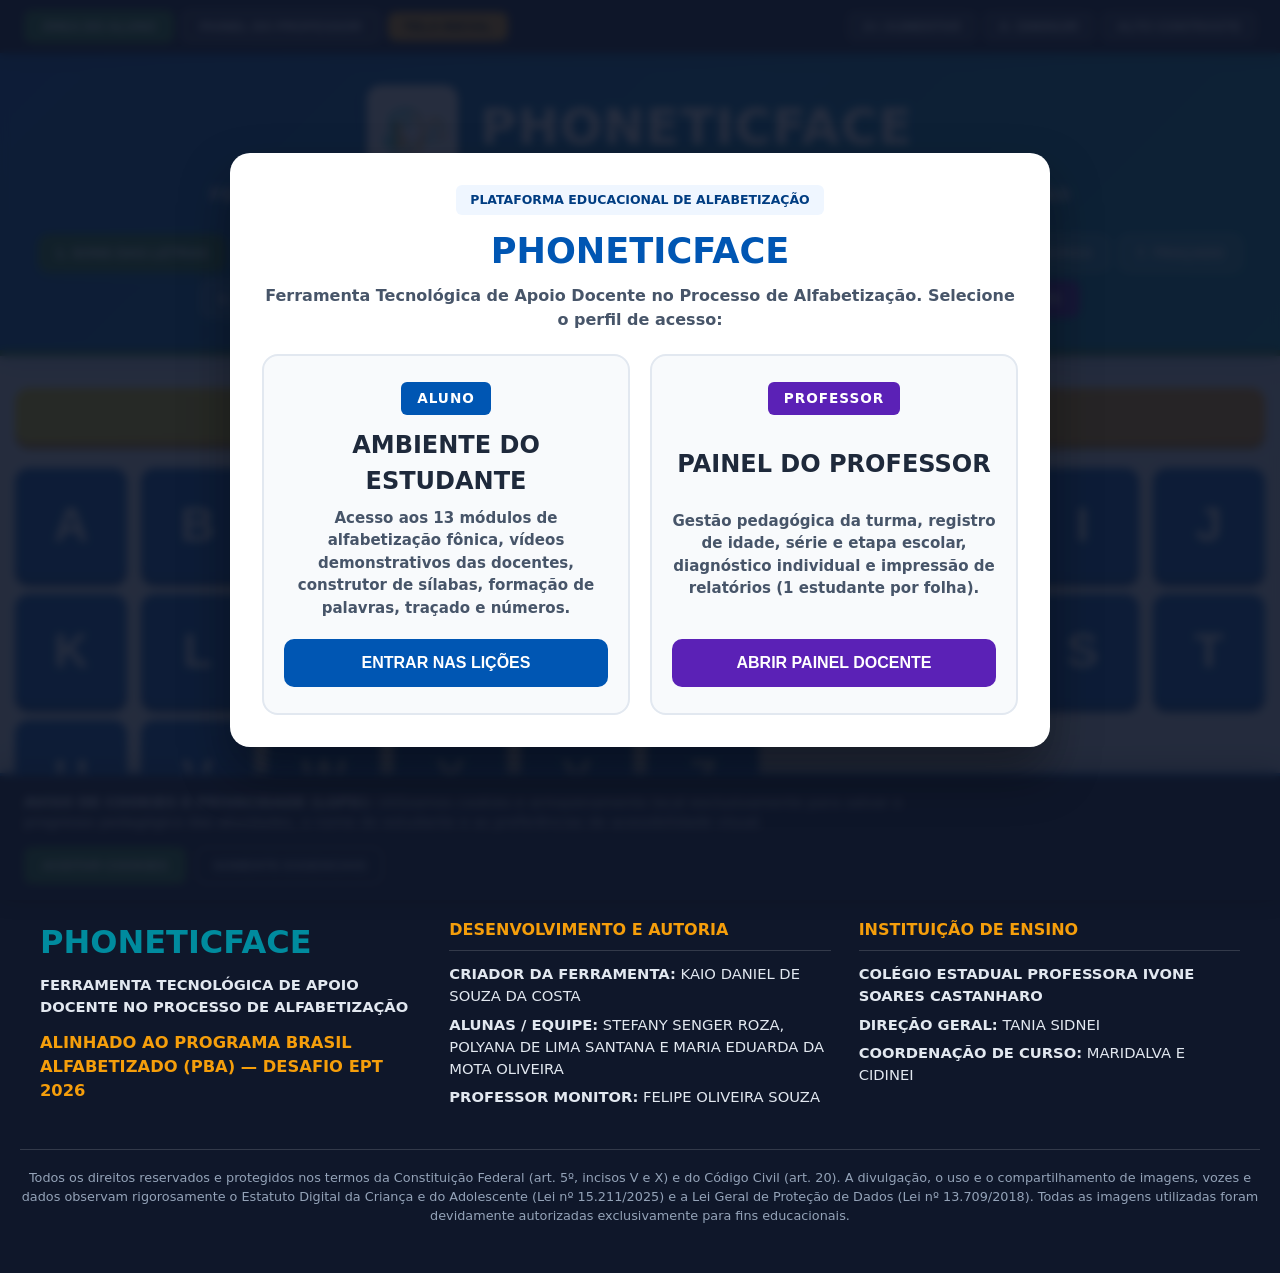
==== commit 4e390a18: "Update index.html" ====
--- a/index.html
+++ b/index.html
@@ -3,431 +3,48 @@
 <head>
     <meta charset="UTF-8">
     <meta name="viewport" content="width=device-width, initial-scale=1.0, maximum-scale=5.0">
-    <meta name="description" content="PhoneticFace: aplicativo de apoio à alfabetização fônica de jovens e adultos (EJA), alinhado ao Programa Brasil Alfabetizado.">
-    <meta name="theme-color" content="#007AFF">
-    <link rel="icon" href="data:image/svg+xml,%3Csvg xmlns='http://www.w3.org/2000/svg' viewBox='0 0 100 100'%3E%3Crect width='100' height='100' rx='22' fill='%23007AFF'/%3E%3Ctext x='50' y='68' font-size='58' font-family='system-ui,sans-serif' font-weight='900' fill='white' text-anchor='middle'%3EPf%3C/text%3E%3C/svg%3E">
-    <title>PhoneticFace — Alfabetização Fônica EJA</title>
-
-    <!-- Link para o arquivo externo no GitHub -->
+    <meta name="description" content="PhoneticFace: Ferramenta tecnológica de apoio docente no processo de alfabetização de jovens e adultos.">
+    <meta name="theme-color" content="#0056B3">
+    <link rel="icon" href="data:image/svg+xml,%3Csvg xmlns='http://www.w3.org/2000/svg' viewBox='0 0 100 100'%3E%3Crect width='100' height='100' rx='20' fill='%230056B3'/%3E%3Ctext x='50' y='68' font-size='56' font-family='system-ui,sans-serif' font-weight='900' fill='white' text-anchor='middle'%3EPf%3C/text%3E%3C/svg%3E">
+    <title>PhoneticFace — Ferramenta Tecnológica de Apoio Docente</title>
     <link rel="stylesheet" href="style.css">
-
-    <!-- Estilo nativo integrado para nunca falhar -->
-    <style>
-        :root {
-            --cor-bg-principal: #F4F7F6;
-            --cor-bg-secundario: #FFFFFF;
-            --cor-texto-principal: #2C3E50;
-            --cor-texto-secundario: #546E7A;
-            --cor-primaria: #007AFF;
-            --cor-primaria-escura: #0056b3;
-            --cor-secundaria: #00BCD4;
-            --cor-destaque: #FF3B30;
-            --cor-sucesso: #34C759;
-            --cor-sucesso-escuro: #248A3D;
-            --cor-alerta: #FFCC00;
-            --cor-roxo: #AF52DE;
-            --fonte-principal: system-ui, -apple-system, 'Segoe UI', Roboto, Helvetica, Arial, sans-serif;
-            --borda-raio: 24px;
-            --sombra-padrao: 0 10px 30px rgba(0,0,0,0.06);
-            --sombra-botao: 0 6px 0px rgba(0,0,0,0.15);
-        }
-
-        * { margin: 0; padding: 0; box-sizing: border-box; }
-        html { font-size: 100%; scroll-behavior: smooth; }
-        body {
-            font-family: var(--fonte-principal);
-            background: linear-gradient(135deg, #F4F7F6 0%, #E0EAF5 100%);
-            color: var(--cor-texto-principal);
-            line-height: 1.6;
-            min-height: 100vh;
-            display: flex;
-            flex-direction: column;
-            overflow-x: hidden;
-        }
-
-        h1, h2, h3, .btn-letra, .btn-grande, .btn-tab, .btn-acao, .btn-instrucao,
-        .dica-inicial-box, .palavra-jogo-titulo, .slot-silaba, .bloco,
-        .barra-status-tracado, input {
-            text-transform: uppercase;
-        }
-
-        button:focus-visible, input:focus-visible {
-            outline: 4px solid var(--cor-alerta);
-            outline-offset: 2px;
-        }
-
-        /* ALTO CONTRASTE */
-        body.alto-contraste { background: #000000 !important; color: #FFFF00 !important; }
-        body.alto-contraste .cabecalho-app,
-        body.alto-contraste .cartao,
-        body.alto-contraste .rodape-app,
-        body.alto-contraste .modal-caixa,
-        body.alto-contraste .menu-principal,
-        body.alto-contraste .card-interativo,
-        body.alto-contraste .card-docente,
-        body.alto-contraste .card-escolha-perfil,
-        body.alto-contraste .card-metrica,
-        body.alto-contraste .painel-desenho,
-        body.alto-contraste .ferramentas-canvas,
-        body.alto-contraste .box-tracejado,
-        body.alto-contraste .ficha-item {
-            background-color: #000000 !important;
-            color: #FFFF00 !important;
-            border: 3px solid #FFFF00 !important;
-            box-shadow: none !important;
-        }
-        body.alto-contraste h1, body.alto-contraste h2, body.alto-contraste h3,
-        body.alto-contraste h4, body.alto-contraste p, body.alto-contraste span,
-        body.alto-contraste div, body.alto-contraste td, body.alto-contraste th,
-        body.alto-contraste li {
-            color: #FFFF00 !important;
-            text-shadow: none !important;
-        }
-        body.alto-contraste button,
-        body.alto-contraste input,
-        body.alto-contraste .bloco,
-        body.alto-contraste .slot-silaba {
-            background-color: #000000 !important;
-            color: #FFFF00 !important;
-            border: 3px solid #FFFF00 !important;
-            box-shadow: none !important;
-        }
-        body.alto-contraste .btn-tab.active,
-        body.alto-contraste .btn-filtro.active,
-        body.alto-contraste .btn-modo-topo.ativo {
-            background-color: #FFFF00 !important;
-            color: #000000 !important;
-        }
-        body.alto-contraste .btn-tab.active *,
-        body.alto-contraste .btn-filtro.active * {
-            color: #000000 !important;
-        }
-        body.alto-contraste #guia-fundo { color: rgba(255, 255, 0, 0.28) !important; }
-
-        /* BARRA SUPERIOR */
-        .barra-acessibilidade {
-            background-color: #1C2833;
-            color: #FFF;
-            padding: 10px 20px;
-            display: flex;
-            justify-content: space-between;
-            align-items: center;
-            flex-wrap: wrap;
-            gap: 10px;
-            position: sticky;
-            top: 0;
-            z-index: 1000;
-            box-shadow: 0 4px 10px rgba(0,0,0,0.15);
-        }
-        .perfil-status { display: flex; align-items: center; gap: 8px; flex-wrap: wrap; }
-        .btn-modo-topo {
-            background: rgba(255,255,255,0.12);
-            color: #FFF;
-            border: 2px solid rgba(255,255,255,0.3);
-            padding: 7px 15px;
-            font-weight: 900;
-            border-radius: 20px;
-            cursor: pointer;
-            font-size: 0.88rem;
-            transition: 0.2s;
-        }
-        .btn-modo-topo.ativo {
-            background: var(--cor-sucesso);
-            border-color: var(--cor-sucesso);
-            color: #FFF;
-        }
-        .btn-modo-topo.prof.ativo {
-            background: var(--cor-roxo);
-            border-color: var(--cor-roxo);
-        }
-        .btn-trocar-perfil {
-            background: var(--cor-alerta);
-            color: #000;
-            border: none;
-            padding: 7px 15px;
-            font-weight: 900;
-            border-radius: 20px;
-            cursor: pointer;
-            font-size: 0.85rem;
-        }
-
-        .controles-acesso { display: flex; gap: 8px; flex-wrap: wrap; justify-content: center; }
-        .btn-acesso {
-            background: rgba(255,255,255,0.12);
-            border: 1px solid rgba(255,255,255,0.35);
-            color: #FFF;
-            padding: 6px 12px;
-            font-weight: bold;
-            border-radius: 20px;
-            cursor: pointer;
-            font-size: 0.88rem;
-        }
-        .btn-acesso:hover { background: #FFF; color: #1C2833; }
-
-        /* CABEÇALHO */
-        header.cabecalho-app {
-            background: linear-gradient(135deg, var(--cor-primaria) 0%, var(--cor-secundaria) 100%);
-            color: #FFF;
-            padding: 2rem 1rem;
-            text-align: center;
-            border-bottom: 6px solid var(--cor-sucesso);
-            box-shadow: 0 10px 20px rgba(0,122,255,0.2);
-        }
-        .logo-container { display: flex; align-items: center; justify-content: center; gap: 22px; flex-wrap: wrap; margin-bottom: 0.8rem; }
-        .logo-img { max-height: 88px; border-radius: 15px; background: #FFF; padding: 5px; box-shadow: 0 8px 15px rgba(0,0,0,0.2); }
-        .cabecalho-app h1 { font-size: 3.3rem; font-weight: 900; text-shadow: 2px 4px 8px rgba(0,0,0,0.2); margin: 0; }
-        .subtitulo-topo { font-size: 1.15rem; font-weight: 800; opacity: 0.95; }
-        .tag-boas-vindas { margin-top: 6px; color: var(--cor-alerta); font-size: 1.15rem; font-weight: 900; display: none; }
-
-        /* MENU DO ALUNO */
-        .menu-toggle {
-            display: none;
-            background: #FFF;
-            color: var(--cor-primaria);
-            padding: 12px 20px;
-            font-size: 1.15rem;
-            font-weight: 900;
-            border: none;
-            border-radius: 12px;
-            cursor: pointer;
-            margin: 15px auto 0;
-            box-shadow: 0 4px 0 rgba(0,0,0,0.15);
-        }
-        nav.menu-principal { display: flex; justify-content: center; flex-wrap: wrap; gap: 10px; margin: 1.8rem auto 0; max-width: 1400px; }
-        .btn-tab {
-            background: rgba(255,255,255,0.16);
-            color: #FFF;
-            border: 2px solid rgba(255,255,255,0.35);
-            padding: 10px 18px;
-            font-size: 0.95rem;
-            font-weight: 800;
-            border-radius: 30px;
-            cursor: pointer;
-            transition: 0.2s;
-        }
-        .btn-tab:hover { background: rgba(255,255,255,0.3); transform: translateY(-2px); }
-        .btn-tab.active {
-            background: var(--cor-sucesso);
-            color: #FFF;
-            border-color: var(--cor-sucesso);
-            transform: scale(1.05);
-            box-shadow: 0 8px 15px rgba(52, 199, 89, 0.4);
-        }
-        .btn-tab.tab-equipe { background: var(--cor-roxo); border-color: var(--cor-roxo); }
-
-        /* CONTEÚDO PRINCIPAL */
-        main.conteudo-app { flex: 1; width: 100%; max-width: 1300px; margin: 2rem auto; padding: 0 15px; }
-        .aba-conteudo { display: none; }
-        .aba-conteudo.active { display: block; }
-        .bloco-instrucao { margin-bottom: 1.8rem; }
-        .btn-instrucao {
-            width: 100%;
-            background: linear-gradient(90deg, #FFD60A 0%, #FF9F0A 100%);
-            color: #000;
-            border: none;
-            padding: 18px;
-            font-size: 1.35rem;
-            font-weight: 900;
-            border-radius: var(--borda-raio);
-            cursor: pointer;
-            box-shadow: 0 8px 0px #D08A00;
-            display: flex;
-            justify-content: center;
-            align-items: center;
-            gap: 12px;
-        }
-        .btn-instrucao:active { transform: translateY(6px); box-shadow: none; }
-
-        .cartao {
-            background: var(--cor-bg-secundario);
-            border-radius: var(--borda-raio);
-            padding: 2.2rem;
-            margin-bottom: 2rem;
-            box-shadow: var(--sombra-padrao);
-            border: 2px solid rgba(0,0,0,0.03);
-        }
-        .titulo-centro { text-align: center; color: var(--cor-primaria); font-size: 2rem; margin-bottom: 1rem; font-weight: 900; }
-        .box-tracejado { border: 4px dashed var(--cor-secundaria); padding: 22px; border-radius: var(--borda-raio); background: #F8F9FA; }
-        .divisor-tracejado { margin: 28px 0; border: none; border-top: 3px dashed #B0BEC5; }
-        .flex-center { display: flex; flex-wrap: wrap; gap: 15px; justify-content: center; align-items: center; }
-
-        .grid-alfabeto { display: grid; grid-template-columns: repeat(auto-fill, minmax(110px, 1fr)); gap: 15px; }
-        .grid-numeros { display: grid; grid-template-columns: repeat(auto-fill, minmax(90px, 1fr)); gap: 12px; }
-        .grid-cards { display: grid; grid-template-columns: repeat(auto-fit, minmax(250px, 1fr)); gap: 25px; }
-
-        .btn-letra {
-            background: var(--cor-primaria);
-            color: #FFF;
-            font-size: 3.3rem;
-            font-weight: 900;
-            border: none;
-            border-radius: 15px;
-            height: 118px;
-            cursor: pointer;
-            box-shadow: 0 8px 0 var(--cor-primaria-escura);
-            display: flex;
-            flex-direction: column;
-            justify-content: center;
-            align-items: center;
-            transition: transform 0.1s;
-        }
-        .btn-letra:active { transform: translateY(6px); box-shadow: none; }
-
-        .btn-grande { font-size: 2.1rem; font-weight: 900; padding: 15px 28px; border-radius: 18px; border: none; cursor: pointer; color: #FFF; box-shadow: var(--sombra-botao); }
-        .btn-grande:active { transform: translateY(5px); box-shadow: none; }
-        .btn-acao { background: var(--cor-destaque); color: #FFF; border: none; padding: 18px 34px; font-size: 1.35rem; font-weight: 900; border-radius: 18px; cursor: pointer; width: 100%; box-shadow: 0 8px 0 #C93427; }
-        .btn-ouvir-aux { background: #E2E8F0; color: #1E293B; border: 2px solid #94A3B8; padding: 10px 22px; font-size: 1.05rem; font-weight: 900; border-radius: 25px; cursor: pointer; }
-
-        .dica-inicial-box { font-size: 3.3rem; color: var(--cor-primaria); letter-spacing: 10px; margin-top: 15px; background: #F8F9FA; padding: 15px 30px; border-radius: var(--borda-raio); display: inline-block; }
-        .icone-inicial-gigante { font-size: 7.5rem; margin: 15px 0; }
-        .palavra-jogo-titulo { font-size: 3.8rem; color: var(--cor-primaria); letter-spacing: 5px; }
-
-        .area-silabas { display: flex; flex-direction: column; gap: 25px; }
-        .linha-silaba { display: flex; justify-content: center; align-items: center; flex-wrap: wrap; gap: 18px; font-size: 2.4rem; font-weight: 900; }
-        .bloco { background: var(--cor-primaria); color: #FFF; padding: 18px 28px; border-radius: 15px; box-shadow: 0 6px 0 var(--cor-primaria-escura); }
-        .bloco-resultado { background: var(--cor-sucesso); cursor: pointer; box-shadow: 0 8px 0 var(--cor-sucesso-escuro); display: flex; align-items: center; gap: 12px; border: none; color: #FFF; font-size: 2.4rem; font-weight: 900; }
-
-        .card-interativo { text-align: center; cursor: pointer; display: flex; flex-direction: column; align-items: center; background: #FFF; border-radius: var(--borda-raio); padding: 1.5rem; box-shadow: 0 8px 20px rgba(0,0,0,0.08); border: 2px solid rgba(0,0,0,0.05); transition: transform 0.2s; }
-        .card-interativo:hover { transform: translateY(-5px); }
-        .icone-card { font-size: 5.5rem; margin-bottom: 1rem; }
-        .slot-silaba { min-width: 90px; height: 88px; padding: 0 12px; border: 4px dashed #B0BEC5; border-radius: 15px; display: flex; justify-content: center; align-items: center; font-size: 2.3rem; font-weight: 900; background: #F8F9FA; }
-
-        /* CALIGRAFIA */
-        .barra-status-tracado { text-align: center; padding: 14px; border-radius: 14px; font-weight: 900; font-size: 1.15rem; margin-bottom: 14px; background: #E3F2FD; color: var(--cor-primaria-escura); border: 2px solid #90CAF9; }
-        .barra-status-tracado.erro { background: #FFEBEE; color: #C62828; border-color: #EF9A9A; }
-        .barra-status-tracado.sucesso { background: #E8F5E9; color: #2E7D32; border-color: #A5D6A7; }
-        .painel-desenho { position: relative; width: 100%; height: 440px; border: 6px dashed var(--cor-primaria); border-radius: var(--borda-raio); background: #FFF; touch-action: none; overflow: hidden; }
-        #guia-fundo { position: absolute; top: 50%; left: 50%; transform: translate(-50%, -50%); font-size: 240px; font-family: Arial, Helvetica, sans-serif; color: rgba(0,0,0,0.08); user-select: none; pointer-events: none; font-weight: 900; line-height: 1; }
-        #canvas-caligrafia { position: absolute; top: 0; left: 0; cursor: crosshair; }
-        .ferramentas-canvas { display: flex; flex-wrap: wrap; gap: 8px; margin-bottom: 1.2rem; justify-content: center; padding: 14px; border: 2px solid #EEE; border-radius: 18px; background: #FAFAFA; }
-        .btn-ferramenta { padding: 10px 16px; font-size: 1.2rem; font-weight: 900; border: none; border-radius: 10px; cursor: pointer; color: #FFF; background: var(--cor-roxo); box-shadow: 0 4px 0 #853BB0; }
-        .input-gigante { width: 100%; max-width: 600px; padding: 18px; font-size: 2.3rem; text-align: center; border: 4px solid var(--cor-primaria); border-radius: 15px; font-weight: 900; background: #F8F9FA; }
-
-        .card-docente { background: #F8F9FA; padding: 20px; border-radius: 20px; box-shadow: 0 4px 15px rgba(0,0,0,0.08); max-width: 250px; width: 100%; }
-        .card-docente img { width: 100%; height: 250px; object-fit: cover; border-radius: 14px; margin-bottom: 12px; }
-
-        /* PAINEL DO PROFESSOR */
-        .painel-professor-topo { border-top: 8px solid var(--cor-roxo); }
-        .cabecalho-painel-flex { display: flex; justify-content: space-between; align-items: center; flex-wrap: wrap; gap: 15px; }
-        .tag-institucional { background: #EDE9FE; color: #6D28D9; padding: 6px 14px; border-radius: 10px; font-weight: 900; font-size: 0.82rem; display: inline-block; }
-        .botoes-topo-prof { display: flex; gap: 10px; flex-wrap: wrap; }
-        .btn-primario-prof { background: var(--cor-primaria); color: #FFF; border: none; padding: 12px 18px; border-radius: 12px; font-weight: 900; cursor: pointer; }
-        .btn-secundario-prof { background: #1C2833; color: #FFF; border: none; padding: 12px 18px; border-radius: 12px; font-weight: 900; cursor: pointer; }
-        .grid-metricas { display: grid; grid-template-columns: repeat(auto-fit, minmax(200px, 1fr)); gap: 18px; margin-top: 22px; }
-        .card-metrica { background: #F8F9FA; padding: 20px; border-radius: 16px; text-align: center; border: 1px solid #E2E8F0; border-bottom: 5px solid var(--cor-primaria); }
-        .card-metrica h3 { font-size: 2.3rem; color: var(--cor-primaria); margin-bottom: 4px; }
-        .card-metrica p { font-size: 0.85rem; font-weight: 800; color: var(--cor-texto-secundario); }
-        .card-metrica.sucesso { border-bottom-color: var(--cor-sucesso); } .card-metrica.sucesso h3 { color: var(--cor-sucesso); }
-        .card-metrica.alerta { border-bottom-color: var(--cor-destaque); } .card-metrica.alerta h3 { color: var(--cor-destaque); }
-        .card-metrica.roxo { border-bottom-color: var(--cor-roxo); } .card-metrica.roxo h3 { color: var(--cor-roxo); }
-        .filtros-prof { display: flex; gap: 8px; flex-wrap: wrap; }
-        .btn-filtro { background: #F1F5F9; color: #334155; border: 2px solid #CBD5E1; padding: 8px 14px; border-radius: 18px; font-weight: 900; font-size: 0.82rem; cursor: pointer; }
-        .btn-filtro.active { background: var(--cor-roxo); color: #FFF; border-color: var(--cor-roxo); }
-        .tabela-container { overflow-x: auto; border-radius: 14px; border: 1px solid #E2E8F0; }
-        .tabela-professor { width: 100%; border-collapse: collapse; text-align: left; font-size: 0.92rem; }
-        .tabela-professor th { background: #1C2833; color: #FFF; padding: 14px; font-size: 0.82rem; }
-        .tabela-professor td { padding: 14px; border-bottom: 1px solid #E2E8F0; font-weight: 600; vertical-align: middle; }
-        .barra-progresso-bg { width: 100%; background: #E2E8F0; height: 16px; border-radius: 8px; overflow: hidden; }
-        .barra-progresso-fill { height: 100%; color: #FFF; font-size: 0.72rem; font-weight: 900; display: flex; align-items: center; justify-content: flex-end; padding-right: 6px; }
-        .fill-verde { background: var(--cor-sucesso); } .fill-amarelo { background: #D97706; } .fill-vermelho { background: var(--cor-destaque); }
-        .badge-status-prof { padding: 6px 10px; border-radius: 8px; font-weight: 900; font-size: 0.76rem; color: #FFF; display: inline-block; text-transform: uppercase; }
-        .btn-ver-ficha { background: #EFF6FF; color: var(--cor-primaria-escura); border: 1px solid #93C5FD; padding: 8px 12px; border-radius: 8px; font-weight: 900; cursor: pointer; }
-        .ficha-detalhes-box { display: flex; flex-direction: column; gap: 12px; }
-        .ficha-item { background: #F8F9FA; padding: 14px; border-radius: 12px; border-left: 5px solid var(--cor-primaria); }
-
-        /* MODAIS */
-        .modal-overlay {
-            position: fixed; top: 0; left: 0; width: 100%; height: 100%; background: rgba(28, 40, 51, 0.94);
-            display: none; justify-content: center; align-items: center; z-index: 99999; padding: 15px; backdrop-filter: blur(5px);
-        }
-        .modal-overlay.visivel { display: flex !important; }
-        .modal-caixa { background: #FFF; width: 95%; max-width: 650px; border-radius: 25px; padding: 2rem; text-align: center; box-shadow: 0 25px 50px rgba(0,0,0,0.4); max-height: 92vh; overflow-y: auto; }
-        .modal-entrada { max-width: 820px; }
-        .grid-entrada-perfis { display: grid; grid-template-columns: repeat(auto-fit, minmax(270px, 1fr)); gap: 20px; }
-        .card-escolha-perfil { background: #F8F9FA; border: 3px solid #E2E8F0; border-radius: 20px; padding: 26px 20px; display: flex; flex-direction: column; justify-content: space-between; align-items: center; }
-        .icone-escolha { font-size: 4.5rem; margin-bottom: 8px; }
-        .card-escolha-perfil h3 { font-size: 1.65rem; margin-bottom: 8px; }
-        .card-escolha-perfil p { font-size: 0.95rem; color: var(--cor-texto-secundario); font-weight: 600; margin-bottom: 20px; }
-        .btn-entrar-sistema { width: 100%; border: none; padding: 16px; border-radius: 14px; font-size: 1.1rem; font-weight: 900; color: #FFF; cursor: pointer; box-shadow: 0 5px 0 rgba(0,0,0,0.2); }
-        .btn-entrar-sistema.azul { background: var(--cor-primaria); }
-        .btn-entrar-sistema.roxo { background: var(--cor-roxo); }
-
-        .video-wrapper { width: 100%; aspect-ratio: 16 / 9; background: #000; border-radius: 15px; overflow: hidden; margin: 12px 0; }
-        .video-wrapper iframe { width: 100%; height: 100%; border: none; }
-        #letra-display { font-size: 3.8rem; color: var(--cor-primaria); line-height: 1; }
-        .modal-info-palavra { display: flex; align-items: center; justify-content: center; gap: 14px; margin: 12px 0; }
-        #modal-icone-palavra { font-size: 3.2rem; }
-        #modal-texto-palavra { font-size: 2.3rem; font-weight: 900; }
-        .link-reserva-video { display: inline-block; font-weight: 800; color: var(--cor-primaria); text-decoration: underline; font-size: 0.95rem; }
-
-        .confete { position: fixed; width: 14px; height: 14px; z-index: 100000; animation: cair 3s linear forwards; border-radius: 3px; pointer-events: none; }
-        @keyframes cair { to { transform: translateY(100vh) rotate(720deg); opacity: 0; } }
-
-        .rodape-app { background: #1C2833; color: #E0EAF5; padding: 3rem 20px; margin-top: auto; border-top: 8px solid var(--cor-sucesso); }
-        .container-creditos { max-width: 1200px; margin: 0 auto; display: grid; grid-template-columns: repeat(auto-fit, minmax(250px, 1fr)); gap: 28px; }
-        .coluna-creditos h3 { color: var(--cor-alerta); border-bottom: 2px solid rgba(255,255,255,0.12); padding-bottom: 8px; margin-bottom: 12px; font-size: 1.05rem; }
-        .rodape-legal { text-align: center; margin-top: 35px; padding-top: 18px; border-top: 1px solid rgba(255,255,255,0.18); font-size: 0.82rem; color: rgba(255,255,255,0.75); }
-
-        @media (max-width: 1024px) {
-            .cabecalho-app h1 { font-size: 2.6rem; }
-            .grid-alfabeto { grid-template-columns: repeat(auto-fill, minmax(100px, 1fr)); }
-        }
-        @media (max-width: 768px) {
-            html { font-size: 88%; }
-            .barra-acessibilidade { justify-content: center; padding: 10px; }
-            .perfil-status { justify-content: center; width: 100%; }
-            .menu-toggle { display: block; width: 100%; max-width: 360px; }
-            nav.menu-principal { display: none; flex-direction: column; width: 100%; padding: 12px; background: #FFF; border-radius: 18px; }
-            nav.menu-principal.aberto { display: flex; }
-            .btn-tab { width: 100%; color: #1E293B; background: #F1F5F9; text-align: left; padding: 12px 16px; border-radius: 12px; }
-            .btn-tab.active { color: #FFF; background: var(--cor-sucesso); }
-            .cabecalho-app h1 { font-size: 2.2rem; }
-            .cartao { padding: 1.4rem; }
-            .grid-alfabeto { grid-template-columns: repeat(3, 1fr); gap: 10px; }
-            .btn-letra { font-size: 2.6rem; height: 96px; }
-            .painel-desenho { height: 350px; }
-            #guia-fundo { font-size: 180px; }
-            .dica-inicial-box { font-size: 2.1rem; letter-spacing: 4px; padding: 10px 16px; }
-            .palavra-jogo-titulo { font-size: 2.5rem; }
-        }
-    </style>
 </head>
 <body>
 
-    <!-- BARRA DE ACESSIBILIDADE E TROCA DIRETA DE PERFIL -->
-    <div class="barra-acessibilidade" role="region" aria-label="Ferramentas de acessibilidade">
+    <!-- BARRA SUPERIOR DE ACESSIBILIDADE E CONTROLE DE MODO -->
+    <div class="barra-acessibilidade nao-imprimir" role="region" aria-label="Barra de acessibilidade e navegação de perfil">
         <div class="perfil-status">
-            <button type="button" id="btn-topo-aluno" class="btn-modo-topo ativo" onclick="GerenciadorPerfil.selecionar('aluno')">🎓 ÁREA DO ALUNO</button>
-            <button type="button" id="btn-topo-prof" class="btn-modo-topo prof" onclick="GerenciadorPerfil.selecionar('professor')">👨‍🏫 PAINEL DO PROFESSOR</button>
-            <button type="button" class="btn-trocar-perfil" onclick="GerenciadorPerfil.abrirModal()">🔄 TELA INICIAL</button>
+            <button type="button" id="btn-topo-aluno" class="btn-modo-topo ativo" onclick="GerenciadorPerfil.selecionar('aluno')">ÁREA DO ALUNO</button>
+            <button type="button" id="btn-topo-prof" class="btn-modo-topo prof" onclick="GerenciadorPerfil.selecionar('professor')">PAINEL DO PROFESSOR</button>
+            <button type="button" class="btn-trocar-perfil" onclick="GerenciadorPerfil.abrirModal()">TELA INICIAL</button>
         </div>
         <div class="controles-acesso">
             <button type="button" class="btn-acesso" onclick="AppConfig.alterarTamanhoFonte(10)">A+ AUMENTAR</button>
             <button type="button" class="btn-acesso" onclick="AppConfig.alterarTamanhoFonte(-10)">A- DIMINUIR</button>
-            <button type="button" class="btn-acesso" id="btn-alto-contraste" onclick="AppConfig.alternarAltoContraste()" aria-pressed="false">🌓 ALTO CONTRASTE</button>
+            <button type="button" class="btn-acesso" id="btn-alto-contraste" onclick="AppConfig.alternarAltoContraste()" aria-pressed="false">ALTO CONTRASTE</button>
         </div>
     </div>
 
-    <!-- CABEÇALHO -->
-    <header class="cabecalho-app">
+    <!-- CABEÇALHO INSTITUCIONAL -->
+    <header class="cabecalho-app nao-imprimir">
         <div class="logo-container">
             <img src="kaiologoteste.jpg" alt="Logotipo PhoneticFace" class="logo-img" id="logo-principal"
-                 onerror="this.onerror=null; this.src='data:image/svg+xml,%3Csvg xmlns=%27http://www.w3.org/2000/svg%27 viewBox=%270 0 100 100%27%3E%3Crect width=%27100%27 height=%27100%27 rx=%2722%27 fill=%27%23FFFFFF%27/%3E%3Ctext x=%2750%27 y=%2770%27 font-size=%2758%27 font-family=%27system-ui,sans-serif%27 font-weight=%27900%27 fill=%27%23007AFF%27 text-anchor=%27middle%27%3EPf%3C/text%3E%3C/svg%3E';">
+                 onerror="this.onerror=null; this.src='data:image/svg+xml,%3Csvg xmlns=%27http://www.w3.org/2000/svg%27 viewBox=%270 0 100 100%27%3E%3Crect width=%27100%27 height=%27100%27 rx=%2720%27 fill=%27%23FFFFFF%27/%3E%3Ctext x=%2750%27 y=%2770%27 font-size=%2756%27 font-family=%27system-ui,sans-serif%27 font-weight=%27900%27 fill=%27%230056B3%27 text-anchor=%27middle%27%3EPf%3C/text%3E%3C/svg%3E';">
             <div>
                 <h1>PHONETICFACE</h1>
                 <p id="mensagem-boas-vindas" class="tag-boas-vindas"></p>
             </div>
         </div>
-        <p class="subtitulo-topo">METODOLOGIA FÔNICA DE APOIO À ALFABETIZAÇÃO DE JOVENS E ADULTOS</p>
+        <p class="subtitulo-topo">FERRAMENTA TECNOLÓGICA DE APOIO DOCENTE NO PROCESSO DE ALFABETIZAÇÃO</p>
 
         <div id="container-navegacao-aluno">
             <button type="button" class="menu-toggle" aria-expanded="false" aria-controls="menu-principal" onclick="toggleMenuMobile()">
-                ☰ MENU DE OPÇÕES
+                MENU DE MÓDULOS
             </button>
 
             <nav id="menu-principal" class="menu-principal" role="tablist" aria-label="Módulos de aprendizagem">
                 <button type="button" class="btn-tab active" role="tab" aria-selected="true" data-target="aba-alfabeto">1. SONS DAS LETRAS</button>
-                <button type="button" class="btn-tab" role="tab" aria-selected="false" data-target="aba-vogais">2. VOGAIS/CONS.</button>
+                <button type="button" class="btn-tab" role="tab" aria-selected="false" data-target="aba-vogais">2. VOGAIS E CONS.</button>
                 <button type="button" class="btn-tab" role="tab" aria-selected="false" data-target="aba-iniciais">3. SOM INICIAL</button>
                 <button type="button" class="btn-tab" role="tab" aria-selected="false" data-target="aba-familias">4. UNINDO SONS</button>
                 <button type="button" class="btn-tab" role="tab" aria-selected="false" data-target="aba-silabas">5. FORMAR SÍLABAS</button>
@@ -446,21 +63,23 @@
     <!-- =================================================================
          AMBIENTE 1: MÓDULOS DO ALUNO (1 A 13)
          ================================================================= -->
-    <main class="conteudo-app" id="view-aluno">
+    <main class="conteudo-app nao-imprimir" id="view-aluno">
         
+        <!-- 1. SONS DAS LETRAS (SEM VOZ ROBÓTICA NO CLIQUE, APENAS VÍDEO DA DOCENTE) -->
         <section id="aba-alfabeto" class="aba-conteudo active" role="tabpanel">
             <div class="bloco-instrucao">
-                <button type="button" class="btn-instrucao" onclick="Voz.falar('BEM-VINDO. TOQUE EM UMA LETRA PARA CONHECER O SEU SOM E VER O VÍDEO.')">
-                    🔊 CLIQUE AQUI PARA OUVIR A INSTRUÇÃO
+                <button type="button" class="btn-instrucao" onclick="Voz.falar('Bem-vindo. Toque em uma letra para assistir ao vídeo da docente.')">
+                    OUVIR INSTRUÇÃO DO MÓDULO
                 </button>
             </div>
             <div id="container-grid-alfabeto" class="grid-alfabeto"></div>
         </section>
 
+        <!-- 2. VOGAIS E CONSOANTES -->
         <section id="aba-vogais" class="aba-conteudo" role="tabpanel">
             <div class="bloco-instrucao">
-                <button type="button" class="btn-instrucao" onclick="Voz.falar('VAMOS CONHECER OS SONS DAS VOGAIS E DAS CONSOANTES. TOQUE NAS LETRAS.')">
-                    🔊 CLIQUE AQUI PARA OUVIR A INSTRUÇÃO
+                <button type="button" class="btn-instrucao" onclick="Voz.falar('Vamos conhecer os sons das vogais e das consoantes. Toque nas letras.')">
+                    OUVIR INSTRUÇÃO DO MÓDULO
                 </button>
             </div>
             <div class="cartao">
@@ -471,31 +90,37 @@
             </div>
         </section>
 
+        <!-- 3. SOM INICIAL (ALEATÓRIO E DINÂMICO) -->
         <section id="aba-iniciais" class="aba-conteudo" role="tabpanel">
             <div class="bloco-instrucao">
-                <button type="button" class="btn-instrucao" onclick="Voz.falar('OUÇA A PALAVRA. QUAL É A PRIMEIRA LETRA QUE REPRESENTA O SOM INICIAL?')">
-                    🔊 CLIQUE AQUI PARA OUVIR A INSTRUÇÃO
+                <button type="button" class="btn-instrucao" onclick="Voz.falar('Ouça a palavra sorteada e escolha a letra que representa o seu som inicial.')">
+                    OUVIR INSTRUÇÃO DO MÓDULO
                 </button>
             </div>
             <div class="cartao" style="text-align: center;">
-                <h2 class="titulo-centro">IDENTIFIQUE O PRIMEIRO SOM</h2>
+                <div class="topo-jogo-flex">
+                    <span id="contador-iniciais" class="tag-etapa">DESAFIO ALEATÓRIO</span>
+                    <button type="button" class="btn-sortear" onclick="InteracaoApp.sortearNovaInicial()">SORTEAR OUTRA PALAVRA</button>
+                </div>
+                <h2 class="titulo-centro">IDENTIFIQUE A PRIMEIRA LETRA</h2>
+                <p id="categoria-inicial-dica" class="dica-categoria-palavra">DICA: OBJETO DO COTIDIANO</p>
                 <h3 id="nome-inicial-dica" aria-live="polite" class="dica-inicial-box">_ V I Ã O</h3>
-                <div id="imagem-inicial" class="icone-inicial-gigante">✈️</div>
-                <div style="margin-bottom: 20px;">
-                    <button type="button" class="btn-ouvir-aux" onclick="InteracaoApp.ouvirPalavraInicial()">🔈 OUVIR PALAVRA</button>
+                <div style="margin: 22px 0;">
+                    <button type="button" class="btn-ouvir-aux" onclick="InteracaoApp.ouvirPalavraInicial()">OUVIR PALAVRA FALADA</button>
                 </div>
                 <div id="opcoes-iniciais" class="flex-center"></div>
             </div>
         </section>
 
+        <!-- 4. UNINDO SONS (PRONÚNCIA FONÉTICA REAL BA, BE, BI, BO, BU) -->
         <section id="aba-familias" class="aba-conteudo" role="tabpanel">
             <div class="bloco-instrucao">
-                <button type="button" class="btn-instrucao" onclick="Voz.falar('VAMOS APRENDER A UNIR OS SONS. ESCOLHA UMA CONSOANTE PARA VER COMO ELA SE JUNTA COM AS VOGAIS.')">
-                    🔊 CLIQUE AQUI PARA OUVIR A INSTRUÇÃO
+                <button type="button" class="btn-instrucao" onclick="Voz.falar('Escolha uma consoante para ouvir como ela se une com as vogais formando sílabas.')">
+                    OUVIR INSTRUÇÃO DO MÓDULO
                 </button>
             </div>
             <div class="cartao">
-                <h2 class="titulo-centro">ESCOLHA O SOM DA CONSOANTE:</h2>
+                <h2 class="titulo-centro">ESCOLHA A CONSOANTE:</h2>
                 <div class="flex-center" id="botoes-familias"></div>
                 <hr class="divisor-tracejado">
                 <h2 id="titulo-familia-atual" class="titulo-centro" style="color: var(--cor-sucesso);">UNIÃO DE SONS:</h2>
@@ -503,39 +128,92 @@
             </div>
         </section>
 
+        <!-- 5. FORMAR SÍLABAS (ROLETA DESLIZANTE PARA CIMA/BAIXO + LETRAS MISTURADAS) -->
         <section id="aba-silabas" class="aba-conteudo" role="tabpanel">
             <div class="bloco-instrucao">
-                <button type="button" class="btn-instrucao" onclick="Voz.falar('AQUI VEMOS O SOM DA CONSOANTE MAIS O SOM DA VOGAL FORMANDO UMA SÍLABA. TOQUE NO BOTÃO VERDE PARA OUVIR.')">
-                    🔊 CLIQUE AQUI PARA OUVIR A INSTRUÇÃO
-                </button>
-            </div>
+                <button type="button" class="btn-instrucao" onclick="Voz.falar('Arraste as colunas para cima ou para baixo, ou toque nas letras misturadas para formar sílabas e palavras.')">
+                    OUVIR INSTRUÇÃO DO MÓDULO
+                </button>
+            </div>
+
+            <div class="cartao">
+                <h2 class="titulo-centro">CONSTRUTOR INTERATIVO DE SÍLABAS</h2>
+                <p style="text-align: center; color: var(--cor-texto-secundario); font-weight: 700; margin-bottom: 20px;">
+                    ARRASTE PARA CIMA OU PARA BAIXO NAS LETRAS OU TOQUE NAS LETRAS MISTURADAS ABAIXO:
+                </p>
+
+                <div class="construtor-silaba-wrapper">
+                    <!-- Coluna Consoante (Deslizante) -->
+                    <div class="coluna-seletor" id="roleta-consoante" title="Arraste para cima ou para baixo">
+                        <button type="button" class="btn-seta-roleta" onclick="ConstrutorSilabas.mudarConsoante(-1)">SUBIR</button>
+                        <div class="visor-roleta" id="visor-consoante-ativa">B</div>
+                        <button type="button" class="btn-seta-roleta" onclick="ConstrutorSilabas.mudarConsoante(1)">DESCER</button>
+                        <span class="legenda-roleta">CONSOANTE</span>
+                    </div>
+
+                    <div class="sinal-operacao">+</div>
+
+                    <!-- Coluna Vogal (Deslizante) -->
+                    <div class="coluna-seletor" id="roleta-vogal" title="Arraste para cima ou para baixo">
+                        <button type="button" class="btn-seta-roleta" onclick="ConstrutorSilabas.mudarVogal(-1)">SUBIR</button>
+                        <div class="visor-roleta vogal" id="visor-vogal-ativa">A</div>
+                        <button type="button" class="btn-seta-roleta" onclick="ConstrutorSilabas.mudarVogal(1)">DESCER</button>
+                        <span class="legenda-roleta">VOGAL</span>
+                    </div>
+
+                    <div class="sinal-operacao">=</div>
+
+                    <!-- Resultado da Sílaba e Palavra -->
+                    <button type="button" class="painel-resultado-silaba" id="painel-resultado-silaba" onclick="ConstrutorSilabas.falarResultadoAtual()">
+                        <span class="silaba-formada-grande" id="texto-silaba-formada">BA</span>
+                        <span class="palavra-exemplo-silaba" id="texto-palavra-silaba">BA DE BANANA</span>
+                        <span class="instrucao-toque-silaba">TOQUE PARA OUVIR</span>
+                    </button>
+                </div>
+
+                <hr class="divisor-tracejado">
+
+                <div class="topo-jogo-flex" style="margin-bottom: 12px;">
+                    <h3 style="font-size: 1.2rem; color: var(--cor-texto-principal);">LETRAS MISTURADAS (TOQUE PARA ENCAIXAR ACIMA):</h3>
+                    <button type="button" class="btn-sortear" onclick="ConstrutorSilabas.embaralharLetrasMisturadas()">EMBARALHAR LETRAS</button>
+                </div>
+                <div class="flex-center box-tracejado" id="painel-letras-misturadas"></div>
+            </div>
+
             <div id="container-silabas" class="area-silabas"></div>
         </section>
 
+        <!-- 6. FORMAR PALAVRAS (ALEATÓRIO E EXPANDIDO) -->
         <section id="aba-palavras" class="aba-conteudo" role="tabpanel">
             <div class="bloco-instrucao">
-                <button type="button" class="btn-instrucao" onclick="Voz.falar('AGORA VAMOS JUNTAR AS SÍLABAS PARA FORMAR PALAVRAS COMPLETAS. TOQUE NA ORDEM CERTA.')">
-                    🔊 CLIQUE AQUI PARA OUVIR A INSTRUÇÃO
+                <button type="button" class="btn-instrucao" onclick="Voz.falar('Toque nas sílabas na ordem correta para formar a palavra sorteada.')">
+                    OUVIR INSTRUÇÃO DO MÓDULO
                 </button>
             </div>
             <div class="cartao" style="text-align: center;">
+                <div class="topo-jogo-flex">
+                    <span id="contador-palavras" class="tag-etapa">MODO ALEATÓRIO DINÂMICO</span>
+                    <button type="button" class="btn-sortear" onclick="InteracaoApp.proximaPalavra()">SORTEAR NOVA PALAVRA</button>
+                </div>
                 <h2 id="dica-palavra" class="palavra-jogo-titulo">BONECA</h2>
-                <button type="button" class="btn-ouvir-aux" onclick="Voz.falar(document.getElementById('dica-palavra').innerText)">🔈 OUVIR PALAVRA</button>
+                <button type="button" class="btn-ouvir-aux" onclick="Voz.falar(document.getElementById('dica-palavra').innerText)">OUVIR PALAVRA</button>
                 <div id="slots-palavra" class="flex-center" style="margin: 30px 0;"></div>
                 <div id="silabas-soltas" class="flex-center"></div>
-                <button type="button" class="btn-acao" style="margin-top: 40px; width: auto; font-size: 1.4rem; padding: 18px 36px;" onclick="InteracaoApp.proximaPalavra()">🔄 PRÓXIMA PALAVRA</button>
-            </div>
-        </section>
-
+                <button type="button" class="btn-acao" style="margin-top: 35px; width: auto; font-size: 1.3rem; padding: 16px 34px;" onclick="InteracaoApp.proximaPalavra()">PRÓXIMA PALAVRA</button>
+            </div>
+        </section>
+
+        <!-- 7. TRAÇADO (COM VALIDAÇÃO GEOMÉTRICA RIGOROSA DE QUADRANTE E TAMANHO) -->
         <section id="aba-escrever" class="aba-conteudo" role="tabpanel">
             <div class="bloco-instrucao">
-                <button type="button" class="btn-instrucao" onclick="Voz.falar('VAMOS TREINAR O TRAÇADO. ESCOLHA UMA LETRA E ACOMPANHE O DESENHO COM O DEDO OU MOUSE.')">
-                    🔊 CLIQUE AQUI PARA OUVIR A INSTRUÇÃO
+                <button type="button" class="btn-instrucao" onclick="Voz.falar('Escolha uma letra e contorne todo o formato dela do início ao fim.')">
+                    OUVIR INSTRUÇÃO DO MÓDULO
                 </button>
             </div>
             <div class="cartao">
+                <h2 class="titulo-centro" style="font-size: 1.5rem;">ESCOLHA A LETRA NA ORDEM ALFABÉTICA:</h2>
                 <div class="ferramentas-canvas" id="botoes-desenho"></div>
-                <div id="aviso-tracado" class="barra-status-tracado">PASSE O DEDO OU O MOUSE EXATAMENTE EM CIMA DA LETRA ABAIXO</div>
+                <div id="aviso-tracado" class="barra-status-tracado">CONTORNE A LETRA INTEIRA SOBRE O MOLDE ABAIXO</div>
                 <div class="painel-desenho" id="container-canvas">
                     <div id="guia-fundo">A</div>
                     <canvas id="canvas-caligrafia"></canvas>
@@ -543,54 +221,59 @@
             </div>
         </section>
 
+        <!-- 8. CORES -->
         <section id="aba-cores" class="aba-conteudo" role="tabpanel">
             <div class="bloco-instrucao">
-                <button type="button" class="btn-instrucao" onclick="Voz.falar('TOQUE NAS CORES PARA OUVIR O NOME DELAS.')">
-                    🔊 CLIQUE AQUI PARA OUVIR A INSTRUÇÃO
-                </button>
-            </div>
-            <div class="grid-alfabeto" id="container-cores" style="grid-template-columns: repeat(auto-fill, minmax(145px, 1fr));"></div>
-        </section>
-
+                <button type="button" class="btn-instrucao" onclick="Voz.falar('Toque nas cores para ouvir o nome de cada uma.')">
+                    OUVIR INSTRUÇÃO DO MÓDULO
+                </button>
+            </div>
+            <div class="grid-alfabeto" id="container-cores" style="grid-template-columns: repeat(auto-fill, minmax(150px, 1fr));"></div>
+        </section>
+
+        <!-- 9. MEU NOME -->
         <section id="aba-nome" class="aba-conteudo" role="tabpanel">
             <div class="bloco-instrucao">
-                <button type="button" class="btn-instrucao" onclick="Voz.falar('CLIQUE NA CAIXA BRANCA E DIGITE O SEU NOME PARA TREINAR A ESCRITA DA SUA IDENTIDADE.')">
-                    🔊 CLIQUE AQUI PARA OUVIR A INSTRUÇÃO
+                <button type="button" class="btn-instrucao" onclick="Voz.falar('Digite o seu nome na caixa abaixo e confirme para salvar.')">
+                    OUVIR INSTRUÇÃO DO MÓDULO
                 </button>
             </div>
             <div class="cartao" style="text-align: center;">
-                <h2 class="titulo-centro">COMO VOCÊ SE CHAMA?</h2>
-                <input type="text" id="input-nome" class="input-gigante" placeholder="DIGITE AQUI..." autocomplete="off">
+                <h2 class="titulo-centro">IDENTIFICAÇÃO DO ESTUDANTE</h2>
+                <input type="text" id="input-nome" class="input-gigante" placeholder="DIGITE SEU NOME AQUI" autocomplete="off">
                 <div style="margin-top: 25px;">
-                    <button type="button" class="btn-acao" style="max-width: 500px; font-size: 1.5rem;" onclick="InteracaoApp.verificarNome()">
-                        ✅ CONFIRMAR NOME E SALVAR
+                    <button type="button" class="btn-acao" style="max-width: 480px; font-size: 1.4rem;" onclick="InteracaoApp.verificarNome()">
+                        CONFIRMAR E SALVAR NOME
                     </button>
                 </div>
             </div>
         </section>
 
+        <!-- 10. LEITURA PRÁTICA -->
         <section id="aba-dia-a-dia" class="aba-conteudo" role="tabpanel">
             <div class="bloco-instrucao">
-                <button type="button" class="btn-instrucao" onclick="Voz.falar('VAMOS PRATICAR A LEITURA DE TEXTOS DO NOSSO DIA A DIA. TOQUE NOS QUADROS PARA OUVIR.')">
-                    🔊 CLIQUE AQUI PARA OUVIR A INSTRUÇÃO
+                <button type="button" class="btn-instrucao" onclick="Voz.falar('Toque nos quadros para praticar a leitura e ouvir textos importantes do cotidiano.')">
+                    OUVIR INSTRUÇÃO DO MÓDULO
                 </button>
             </div>
             <div class="grid-cards" id="container-dia-a-dia"></div>
         </section>
 
+        <!-- 11. VOCABULÁRIO -->
         <section id="aba-animais" class="aba-conteudo" role="tabpanel">
             <div class="bloco-instrucao">
-                <button type="button" class="btn-instrucao" onclick="Voz.falar('EXPANSÃO DE VOCABULÁRIO: TOQUE NAS CARTAS PARA OUVIR E ASSOCIAR OS NOMES.')">
-                    🔊 CLIQUE AQUI PARA OUVIR A INSTRUÇÃO
+                <button type="button" class="btn-instrucao" onclick="Voz.falar('Toque nos cartões para ouvir a pronúncia e expandir o seu vocabulário.')">
+                    OUVIR INSTRUÇÃO DO MÓDULO
                 </button>
             </div>
             <div class="grid-cards" id="container-animais"></div>
         </section>
 
+        <!-- 12. NÚMEROS -->
         <section id="aba-numeros" class="aba-conteudo" role="tabpanel">
             <div class="bloco-instrucao">
-                <button type="button" class="btn-instrucao" onclick="Voz.falar('TOQUE EM QUALQUER NÚMERO PARA OUVIR A SUA PRONÚNCIA.')">
-                    🔊 CLIQUE AQUI PARA OUVIR A INSTRUÇÃO
+                <button type="button" class="btn-instrucao" onclick="Voz.falar('Toque em qualquer número de 1 a 100 para ouvir a sua leitura.')">
+                    OUVIR INSTRUÇÃO DO MÓDULO
                 </button>
             </div>
             <div class="cartao">
@@ -599,84 +282,111 @@
             </div>
         </section>
 
+        <!-- 13. EQUIPE -->
         <section id="aba-equipe" class="aba-conteudo" role="tabpanel">
             <div class="bloco-instrucao">
-                <button type="button" class="btn-instrucao" onclick="Voz.falar('CONHEÇA AS ALUNAS DO CURSO DE FORMAÇÃO DE DOCENTES QUE ATUAM NESTE PROJETO.')">
-                    🔊 CLIQUE AQUI PARA OUVIR A INSTRUÇÃO
+                <button type="button" class="btn-instrucao" onclick="Voz.falar('Conheça a equipe responsável pelo desenvolvimento e aplicação pedagógica da ferramenta.')">
+                    OUVIR INSTRUÇÃO DO MÓDULO
                 </button>
             </div>
             <div class="cartao" style="text-align: center;">
-                <h2 class="titulo-centro" style="margin-bottom: 30px;">NOSSAS DOCENTES</h2>
+                <h2 class="titulo-centro" style="margin-bottom: 30px;">EQUIPE DO PROJETO</h2>
                 <div class="flex-center" style="gap: 30px;">
                     <div class="card-docente">
-                        <img src="imgem1.jpg" alt="Poliana" onerror="this.src='https://placehold.co/200x260/007AFF/FFF?text=Poliana'">
-                        <h3>POLIANA</h3>
-                        <p>EQUIPE DOCENTE</p>
+                        <img src="imgem1.jpg" alt="Polyana de Lima Santana" onerror="this.src='https://placehold.co/220x260/0056B3/FFF?text=Polyana'">
+                        <h3>POLYANA DE LIMA SANTANA</h3>
+                        <p>EQUIPE DOCENTE / AUTORA</p>
                     </div>
                     <div class="card-docente">
-                        <img src="imgem2.jpg" alt="Mirella" onerror="this.src='https://placehold.co/200x260/007AFF/FFF?text=Mirella'">
-                        <h3>MIRELLA</h3>
-                        <p>EQUIPE DOCENTE</p>
+                        <img src="imgem2.jpg" alt="Stefany Senger Roza" onerror="this.src='https://placehold.co/220x260/0056B3/FFF?text=Stefany'">
+                        <h3>STEFANY SENGER ROZA</h3>
+                        <p>EQUIPE TÉCNICA / AUTORA</p>
                     </div>
                     <div class="card-docente">
-                        <img src="imgem3.jpg" alt="Maria Eduarda" onerror="this.src='https://placehold.co/200x260/007AFF/FFF?text=Maria+Eduarda'">
-                        <h3>MARIA EDUARDA</h3>
-                        <p>EQUIPE DOCENTE</p>
+                        <img src="imgem3.jpg" alt="Maria Eduarda da Mota Oliveira" onerror="this.src='https://placehold.co/220x260/0056B3/FFF?text=Maria+Eduarda'">
+                        <h3>MARIA EDUARDA DA MOTA OLIVEIRA</h3>
+                        <p>EQUIPE DOCENTE / AUTORA</p>
                     </div>
                 </div>
-                <p style="margin-top: 35px; font-size: 1.25rem; color: var(--cor-texto-secundario); font-weight: 800;">
-                    Alunas do Curso de Formação de Docentes <br>
-                    <span style="color: var(--cor-primaria);">C.E. Prof. Ivone Soares Castanharo</span>
+                <p style="margin-top: 35px; font-size: 1.2rem; color: var(--cor-texto-secundario); font-weight: 800;">
+                    Criador da Ferramenta: Kaio Daniel de Souza da Costa <br>
+                    Professor Monitor: Felipe Oliveira Souza <br>
+                    <span style="color: var(--cor-primaria);">Colégio Estadual Professora Ivone Soares Castanharo</span>
                 </p>
             </div>
         </section>
     </main>
 
     <!-- =================================================================
-         AMBIENTE 2: PAINEL DO PROFESSOR (RELATÓRIOS E ESTATÍSTICAS)
+         AMBIENTE 2: PAINEL DO PROFESSOR (CORPORATIVO, ÉTICO E IMPRESSÃO 1 POR FOLHA)
          ================================================================= -->
-    <main class="conteudo-app" id="view-professor" style="display: none;">
+    <main class="conteudo-app nao-imprimir" id="view-professor" style="display: none;">
         <div class="cartao painel-professor-topo">
             <div class="cabecalho-painel-flex">
                 <div>
-                    <span class="tag-institucional">RELATÓRIO PEDAGÓGICO EJA — PARANÁ</span>
-                    <h2 style="font-size: 2rem; color: var(--cor-primaria); margin-top: 8px;">📊 PAINEL DE GESTÃO DO PROFESSOR</h2>
-                    <p style="color: var(--cor-texto-secundario); font-weight: 600;">Acompanhamento de tarefas concluídas no dia, dificuldades fônicas e apoio de navegação na plataforma.</p>
+                    <span class="tag-institucional">SISTEMA DE GESTÃO PEDAGÓGICA EJA</span>
+                    <h2 style="font-size: 1.9rem; color: var(--cor-primaria); margin-top: 8px;">PAINEL DE ACOMPANHAMENTO DOCENTE</h2>
+                    <p style="color: var(--cor-texto-secundario); font-weight: 600;">Relatório técnico de progresso, classificação etária, série/etapa e emissão individual de prontuários.</p>
                 </div>
                 <div class="botoes-topo-prof">
-                    <button type="button" class="btn-secundario-prof" onclick="window.print()">🖨️ IMPRIMIR RELATÓRIO</button>
-                    <button type="button" class="btn-primario-prof" onclick="GerenciadorPerfil.selecionar('aluno')">🎓 VER ÁREA DO ALUNO</button>
+                    <button type="button" class="btn-secundario-prof" onclick="GerenciadorPerfil.imprimirSelecionados()">IMPRIMIR SELECIONADOS (1 POR FOLHA)</button>
+                    <button type="button" class="btn-secundario-prof" onclick="GerenciadorPerfil.imprimirTodosIndividual()">IMPRIMIR TODOS (1 POR FOLHA)</button>
+                    <button type="button" class="btn-primario-prof" onclick="GerenciadorPerfil.selecionar('aluno')">VOLTAR À ÁREA DO ALUNO</button>
                 </div>
             </div>
 
             <div class="grid-metricas">
                 <div class="card-metrica">
-                    <h3>32</h3>
-                    <p>ALUNOS ATIVOS</p>
+                    <h3 id="kpi-total-alunos">7</h3>
+                    <p>ESTUDANTES REGISTRADOS</p>
                 </div>
                 <div class="card-metrica sucesso">
-                    <h3>148</h3>
-                    <p>TAREFAS FEITAS HOJE</p>
+                    <h3 id="kpi-tarefas-dia">56</h3>
+                    <p>ATIVIDADES CONCLUÍDAS HOJE</p>
                 </div>
                 <div class="card-metrica alerta">
                     <h3>MÓDULO 6</h3>
-                    <p>MAIOR DIFICULDADE (PALAVRAS)</p>
+                    <p>MAIOR REFORÇO (PALAVRAS)</p>
                 </div>
                 <div class="card-metrica roxo">
-                    <h3>3 ALUNOS</h3>
-                    <p>APOIO PARA MEXER NO APP</p>
-                </div>
-            </div>
-        </div>
-
+                    <h3>2 ALUNOS</h3>
+                    <p>APOIO DE NAVEGAÇÃO DIGITAL</p>
+                </div>
+            </div>
+        </div>
+
+        <!-- CADASTRO RÁPIDO DE ALUNO PELO PROFESSOR -->
+        <div class="cartao">
+            <h3 style="font-size: 1.25rem; margin-bottom: 14px; color: var(--cor-texto-principal);">ADICIONAR ESTUDANTE AO RELATÓRIO DA TURMA</h3>
+            <div class="form-cadastro-aluno">
+                <input type="text" id="novo-aluno-nome" placeholder="Nome completo do aluno" class="input-padrao">
+                <input type="number" id="novo-aluno-idade" placeholder="Idade" min="14" max="110" class="input-padrao" style="max-width: 110px;">
+                <select id="novo-aluno-perfil" class="input-padrao">
+                    <option value="Jovem">Jovem</option>
+                    <option value="Pessoa Adulta" selected>Pessoa Adulta</option>
+                    <option value="Pessoa Adulta +">Pessoa Adulta +</option>
+                </select>
+                <select id="novo-aluno-serie" class="input-padrao">
+                    <option value="EJA - Etapa Inicial (Alfabetização)">EJA - Etapa Inicial (Alfabetização)</option>
+                    <option value="EJA - Fase I (1º Segmento)">EJA - Fase I (1º Segmento)</option>
+                    <option value="EJA - Fase II (2º Segmento)">EJA - Fase II (2º Segmento)</option>
+                </select>
+                <button type="button" class="btn-primario-prof" onclick="GerenciadorPerfil.adicionarNovoAluno()">INCLUIR ALUNO</button>
+            </div>
+        </div>
+
+        <!-- TABELA DE ALUNOS COM SELEÇÃO PARA IMPRESSÃO -->
         <div class="cartao">
             <div class="cabecalho-painel-flex" style="margin-bottom: 18px;">
-                <h3 style="font-size: 1.4rem;">📋 O QUE OS ALUNOS FIZERAM E DIAGNÓSTICO INDIVIDUAL</h3>
+                <div>
+                    <h3 style="font-size: 1.35rem;">REGISTRO NOMINAL DE ESTUDANTES</h3>
+                    <p style="font-size: 0.9rem; color: var(--cor-texto-secundario);">Selecione um ou mais estudantes abaixo para gerar a impressão individual (cada aluno em uma folha separada).</p>
+                </div>
                 <div class="filtros-prof">
                     <button type="button" class="btn-filtro active" onclick="GerenciadorPerfil.filtrarAlunos('todos', this)">TODOS</button>
-                    <button type="button" class="btn-filtro" onclick="GerenciadorPerfil.filtrarAlunos('dificuldade', this)">⚠️ COM DIFICULDADE</button>
-                    <button type="button" class="btn-filtro" onclick="GerenciadorPerfil.filtrarAlunos('plataforma', this)">📱 AJUDA NO APP</button>
-                    <button type="button" class="btn-filtro" onclick="GerenciadorPerfil.filtrarAlunos('otimo', this)">✅ AVANÇADOS</button>
+                    <button type="button" class="btn-filtro" onclick="GerenciadorPerfil.filtrarAlunos('dificuldade', this)">DIFICULDADE PEDAGÓGICA</button>
+                    <button type="button" class="btn-filtro" onclick="GerenciadorPerfil.filtrarAlunos('plataforma', this)">APOIO NO APLICATIVO</button>
+                    <button type="button" class="btn-filtro" onclick="GerenciadorPerfil.filtrarAlunos('otimo', this)">DESEMPENHO AVANÇADO</button>
                 </div>
             </div>
 
@@ -684,12 +394,16 @@
                 <table class="tabela-professor">
                     <thead>
                         <tr>
-                            <th>ALUNO</th>
-                            <th>TAREFAS NO DIA</th>
-                            <th style="min-width: 140px;">PROGRESSO</th>
-                            <th>ATIVIDADES E DIFICULDADES REGISTRADAS</th>
-                            <th>RECOMENDAÇÃO</th>
-                            <th>FICHA</th>
+                            <th style="width: 42px; text-align: center;">
+                                <input type="checkbox" id="check-todos-alunos" onchange="GerenciadorPerfil.alternarSelecaoTodos(this.checked)" title="Selecionar todos">
+                            </th>
+                            <th>ESTUDANTE</th>
+                            <th>IDADE / PERFIL</th>
+                            <th>SÉRIE / ETAPA</th>
+                            <th>TAREFAS HOJE</th>
+                            <th style="min-width: 130px;">EVOLUÇÃO</th>
+                            <th>DIAGNÓSTICO REGISTRADO</th>
+                            <th>AÇÕES</th>
                         </tr>
                     </thead>
                     <tbody id="tabela-alunos-body"></tbody>
@@ -698,1116 +412,108 @@
         </div>
     </main>
 
-    <!-- RODAPÉ INSTITUCIONAL -->
-    <footer class="rodape-app">
+    <!-- ÁREA EXCLUSIVA DE IMPRESSÃO (1 ALUNO POR FOLHA) -->
+    <div id="area-impressao-relatorios" class="apenas-impressao"></div>
+
+    <!-- RODAPÉ INSTITUCIONAL COM NOMES COMPLETOS -->
+    <footer class="rodape-app nao-imprimir">
         <div class="container-creditos">
             <div class="coluna-creditos">
                 <div style="font-size: 2rem; font-weight: 900; color: var(--cor-secundaria);">PHONETICFACE</div>
-                <p style="margin-top: 8px; font-weight: bold;">ALINHADO AO PROGRAMA BRASIL ALFABETIZADO (PBA)</p>
-                <p style="margin-top: 12px; color: var(--cor-alerta); font-size: 1.05rem;"><strong>PROJETO DO NÚCLEO<br>DESAFIO EPT 2026</strong></p>
+                <p style="margin-top: 8px; font-weight: bold;">FERRAMENTA TECNOLÓGICA DE APOIO DOCENTE NO PROCESSO DE ALFABETIZAÇÃO</p>
+                <p style="margin-top: 12px; color: var(--cor-alerta); font-size: 1.02rem;"><strong>ALINHADO AO PROGRAMA BRASIL ALFABETIZADO (PBA) — DESAFIO EPT 2026</strong></p>
             </div>
             <div class="coluna-creditos">
-                <h3>DESENVOLVIMENTO</h3>
-                <p><strong>CRIADOR:</strong> KAIO DANIEL</p>
-                <p><strong>APOIO TÉCNICO:</strong> STEFANY</p>
-                <p><strong>PROFESSOR MONITOR:</strong> FELIPE</p>
+                <h3>DESENVOLVIMENTO E AUTORIA</h3>
+                <p><strong>CRIADOR DA FERRAMENTA:</strong> KAIO DANIEL DE SOUZA DA COSTA</p>
+                <p><strong>ALUNAS / EQUIPE:</strong> STEFANY SENGER ROZA, POLYANA DE LIMA SANTANA E MARIA EDUARDA DA MOTA OLIVEIRA</p>
+                <p><strong>PROFESSOR MONITOR:</strong> FELIPE OLIVEIRA SOUZA</p>
             </div>
             <div class="coluna-creditos">
-                <h3>INSTITUIÇÃO</h3>
-                <p><strong>C.E. PROF. IVONE SOARES CASTANHARO</strong></p>
-                <p><strong>DIRETORA GERAL:</strong> TANIA SIDNEI</p>
-                <p><strong>COORDENADORES:</strong> MARIDALVA E CIDINEI</p>
-                <p><strong>EQUIPE DOCENTE:</strong> POLIANA, MIRELLA E MARIA EDUARDA</p>
+                <h3>INSTITUIÇÃO DE ENSINO</h3>
+                <p><strong>COLÉGIO ESTADUAL PROFESSORA IVONE SOARES CASTANHARO</strong></p>
+                <p><strong>DIREÇÃO GERAL:</strong> TANIA SIDNEI</p>
+                <p><strong>COORDENAÇÃO DE CURSO:</strong> MARIDALVA E CIDINEI</p>
             </div>
         </div>
         <div class="rodape-legal">
-            <p>Todos os direitos reservados e protegidos nos termos da Constituição Federal (art. 5º, incisos V e X) e do Código Civil (art. 20). A divulgação, o uso e o compartilhamento de imagens, vozes e dados observam rigorosamente o Estatuto Digital da Criança e do Adolescente (Lei nº 15.211/2025). Todas as imagens utilizadas foram devidamente autorizadas exclusivamente para fins educacionais.</p>
+            <p>Todos os direitos reservados e protegidos nos termos da Constituição Federal (art. 5º, incisos V e X) e do Código Civil (art. 20). A divulgação, o uso e o compartilhamento de imagens, vozes e dados observam rigorosamente o Estatuto Digital da Criança e do Adolescente (Lei nº 15.211/2025) e a Lei Geral de Proteção de Dados (Lei nº 13.709/2018). Todas as imagens utilizadas foram devidamente autorizadas exclusivamente para fins educacionais.</p>
         </div>
     </footer>
 
+    <!-- BANNER INSTITUCIONAL DE COOKIES E PRIVACIDADE (LGPD) -->
+    <div id="banner-cookies" class="banner-cookies nao-imprimir" role="dialog" aria-label="Aviso de cookies e privacidade" style="display: none;">
+        <div class="banner-cookies-texto">
+            <strong>AVISO DE COOKIES E PRIVACIDADE (LGPD):</strong>
+            Utilizamos cookies e armazenamento local exclusivamente para salvar o progresso pedagógico das atividades, o nome do estudante e as preferências de acessibilidade visual.
+        </div>
+        <div class="banner-cookies-botoes">
+            <button type="button" class="btn-cookie-aceitar" onclick="GerenciadorCookies.aceitar()">ACEITAR COOKIES</button>
+            <button type="button" class="btn-cookie-recusar" onclick="GerenciadorCookies.fechar()">SOMENTE ESSENCIAIS</button>
+        </div>
+    </div>
+
     <!-- MODAL DE SELEÇÃO INICIAL: ALUNO OU PROFESSOR -->
-    <div id="modal-selecao-perfil" class="modal-overlay visivel">
+    <div id="modal-selecao-perfil" class="modal-overlay visivel nao-imprimir">
         <div class="modal-caixa modal-entrada">
-            <span class="tag-institucional">PLATAFORMA EDUCACIONAL EJA</span>
-            <h2 style="font-size: 2.2rem; color: var(--cor-primaria); margin: 10px 0 6px;">BEM-VINDO AO PHONETICFACE</h2>
-            <p style="font-size: 1.05rem; color: var(--cor-texto-secundario); font-weight: 600; margin-bottom: 22px;">Selecione seu perfil de acesso para entrar:</p>
+            <span class="tag-institucional">PLATAFORMA EDUCACIONAL DE ALFABETIZAÇÃO</span>
+            <h2 style="font-size: 2.2rem; color: var(--cor-primaria); margin: 10px 0 6px;">PHONETICFACE</h2>
+            <p style="font-size: 1rem; color: var(--cor-texto-secundario); font-weight: 600; margin-bottom: 22px;">Ferramenta Tecnológica de Apoio Docente no Processo de Alfabetização. Selecione o perfil de acesso:</p>
 
             <div class="grid-entrada-perfis">
                 <div class="card-escolha-perfil">
-                    <div class="icone-escolha">🎓</div>
-                    <h3>SOU ALUNO</h3>
-                    <p>Acessar os 13 módulos de alfabetização fônica, vídeos das letras de A a Z, sílabas, palavras, traçado, cores e números.</p>
+                    <div class="selo-perfil azul">ALUNO</div>
+                    <h3>AMBIENTE DO ESTUDANTE</h3>
+                    <p>Acesso aos 13 módulos de alfabetização fônica, vídeos demonstrativos das docentes, construtor de sílabas, formação de palavras, traçado e números.</p>
                     <button type="button" class="btn-entrar-sistema azul" onclick="GerenciadorPerfil.selecionar('aluno')">
                         ENTRAR NAS LIÇÕES
                     </button>
                 </div>
 
                 <div class="card-escolha-perfil">
-                    <div class="icone-escolha">👨‍🏫</div>
-                    <h3>SOU PROFESSOR</h3>
-                    <p>Acessar estatísticas da turma, tarefas feitas pelos alunos no dia, dificuldades em exercícios e apoio de uso.</p>
+                    <div class="selo-perfil roxo">PROFESSOR</div>
+                    <h3>PAINEL DO PROFESSOR</h3>
+                    <p>Gestão pedagógica da turma, registro de idade, série e etapa escolar, diagnóstico individual e impressão de relatórios (1 estudante por folha).</p>
                     <button type="button" class="btn-entrar-sistema roxo" onclick="GerenciadorPerfil.selecionar('professor')">
-                        ABRIR PAINEL DO PROFESSOR
+                        ABRIR PAINEL DOCENTE
                     </button>
                 </div>
             </div>
         </div>
     </div>
 
-    <!-- MODAL DE VÍDEO DO ALFABETO -->
-    <div id="modal-letras" class="modal-overlay" role="dialog" aria-modal="true" aria-labelledby="letra-display">
+    <!-- MODAL DE VÍDEO DO ALFABETO (SEM VOZ SINTÉTICA, SOMENTE O VÍDEO DA DOCENTE) -->
+    <div id="modal-letras" class="modal-overlay nao-imprimir" role="dialog" aria-modal="true" aria-labelledby="letra-display">
         <div class="modal-caixa">
-            <h1 id="letra-display">A</h1>
+            <h1 id="letra-display">LETRA A</h1>
             <div class="video-wrapper">
-                <iframe id="player-youtube" src="" title="Vídeo demonstrativo da letra" allow="accelerometer; autoplay; clipboard-write; encrypted-media; gyroscope; picture-in-picture; web-share" referrerpolicy="strict-origin-when-cross-origin" allowfullscreen></iframe>
+                <iframe id="player-youtube" src="" title="Vídeo demonstrativo da docente" allow="accelerometer; autoplay; clipboard-write; encrypted-media; gyroscope; picture-in-picture; web-share" referrerpolicy="strict-origin-when-cross-origin" allowfullscreen></iframe>
             </div>
             <div class="modal-info-palavra">
-                <span id="modal-icone-palavra">🐝</span>
-                <p id="modal-texto-palavra">ABELHA</p>
-            </div>
-            <div style="margin-bottom: 12px;">
-                <a id="link-youtube-direto" href="https://www.youtube.com" target="_blank" rel="noopener noreferrer" class="link-reserva-video">▶️ Abrir vídeo diretamente no YouTube</a>
-            </div>
-            <button type="button" class="btn-acao" style="font-size: 1.4rem; padding: 14px;" onclick="InterfaceModal.fechar()">❌ FECHAR JANELA</button>
+                <p id="modal-texto-palavra">A DE ABELHA</p>
+            </div>
+            <div style="margin-bottom: 14px;">
+                <a id="link-youtube-direto" href="https://www.youtube.com" target="_blank" rel="noopener noreferrer" class="link-reserva-video">Assistir diretamente no YouTube</a>
+            </div>
+            <button type="button" class="btn-acao" style="font-size: 1.3rem; padding: 14px;" onclick="InterfaceModal.fechar()">FECHAR VÍDEO</button>
         </div>
     </div>
 
-    <!-- MODAL DE FICHA INDIVIDUAL DO ALUNO -->
-    <div id="modal-ficha-aluno" class="modal-overlay">
-        <div class="modal-caixa" style="max-width: 640px; text-align: left;">
-            <span class="tag-institucional">RELATÓRIO INDIVIDUAL DO ALUNO</span>
-            <h2 id="ficha-nome-aluno" style="color: var(--cor-primaria); font-size: 1.8rem; margin-top: 8px;">NOME DO ALUNO</h2>
+    <!-- MODAL DE FICHA INDIVIDUAL DO ALUNO (VISÃO DO PROFESSOR) -->
+    <div id="modal-ficha-aluno" class="modal-overlay nao-imprimir">
+        <div class="modal-caixa" style="max-width: 660px; text-align: left;">
+            <span class="tag-institucional">PRONTUÁRIO PEDAGÓGICO INDIVIDUAL</span>
+            <h2 id="ficha-nome-aluno" style="color: var(--cor-primaria); font-size: 1.75rem; margin-top: 8px;">NOME DO ALUNO</h2>
             <p id="ficha-resumo-aluno" style="font-weight: 700; color: var(--cor-texto-secundario); margin-bottom: 15px;"></p>
             <div id="ficha-corpo-detalhes" class="ficha-detalhes-box"></div>
-            <div class="flex-center" style="margin-top: 20px;">
-                <button type="button" class="btn-primario-prof" onclick="GerenciadorPerfil.ouvirFichaAtual()">🔊 OUVIR RELATÓRIO</button>
-                <button type="button" class="btn-acao" style="width: auto; padding: 12px 26px; font-size: 1.1rem;" onclick="GerenciadorPerfil.fecharFicha()">❌ FECHAR FICHA</button>
+            <div class="flex-center" style="margin-top: 22px; justify-content: flex-end;">
+                <button type="button" class="btn-secundario-prof" onclick="GerenciadorPerfil.ouvirFichaAtual()">OUVIR PARECER</button>
+                <button type="button" class="btn-primario-prof" onclick="GerenciadorPerfil.imprimirAlunoUnico(GerenciadorPerfil.indiceFichaAberta)">IMPRIMIR ESTE ALUNO (1 FOLHA)</button>
+                <button type="button" class="btn-acao" style="width: auto; padding: 12px 24px; font-size: 1rem;" onclick="GerenciadorPerfil.fecharFicha()">FECHAR FICHA</button>
             </div>
         </div>
     </div>
 
-    <!-- MOTOR JAVASCRIPT INTEGRADO (GARANTE QUE TUDO FUNCIONE IMEDIATAMENTE) -->
-    <script>
-        (function () {
-            'use strict';
-
-            if (window.__PHONETICFACE_READY__) return;
-            window.__PHONETICFACE_READY__ = true;
-
-            if ('serviceWorker' in navigator) {
-                navigator.serviceWorker.getRegistrations().then(function (regs) {
-                    for (var i = 0; i < regs.length; i++) regs[i].unregister();
-                }).catch(function () {});
-            }
-
-            function lerStorage(chave, padrao) {
-                try {
-                    var v = localStorage.getItem(chave);
-                    return v !== null ? v : padrao;
-                } catch (e) { return padrao; }
-            }
-
-            function salvarStorage(chave, valor) {
-                try { localStorage.setItem(chave, String(valor)); } catch (e) {}
-            }
-
-            function toggleMenuMobile() {
-                var menu = document.getElementById('menu-principal');
-                var btn = document.querySelector('.menu-toggle');
-                if (menu) {
-                    var aberto = menu.classList.toggle('aberto');
-                    if (btn) btn.setAttribute('aria-expanded', String(aberto));
-                }
-            }
-
-            var BancoDados = {
-                alfabeto: [
-                    { letra: 'A', palavra: 'ABELHA', icone: '🐝', youtubeId: 'XBCDUG-yEaw' },
-                    { letra: 'B', palavra: 'BOLA', icone: '⚽', youtubeId: 'j6ROsDM87UU' },
-                    { letra: 'C', palavra: 'CASA', icone: '🏠', youtubeId: 'hWZA7DElS_I' },
-                    { letra: 'D', palavra: 'DADO', icone: '🎲', youtubeId: 'mAIWY3S12s4' },
-                    { letra: 'E', palavra: 'ELEFANTE', icone: '🐘', youtubeId: '8s43APNFMtM' },
-                    { letra: 'F', palavra: 'FACA', icone: '🔪', youtubeId: 'nuX0O_hqoFM' },
-                    { letra: 'G', palavra: 'GATO', icone: '🐈', youtubeId: '4SjEf5gYXio' },
-                    { letra: 'H', palavra: 'HORA', icone: '⌚', youtubeId: 'NhZ6eVHmVDA' },
-                    { letra: 'I', palavra: 'IGREJA', icone: '⛪', youtubeId: 'ILhan-Htj0g' },
-                    { letra: 'J', palavra: 'JACARÉ', icone: '🐊', youtubeId: 'Z9lBor1lnI8' },
-                    { letra: 'K', palavra: 'KIWI', icone: '🥝', youtubeId: 'eGrZ1WM_oaE' },
-                    { letra: 'L', palavra: 'LÁPIS', icone: '✏️', youtubeId: 'tC3yWQPeNpE' },
-                    { letra: 'M', palavra: 'MALA', icone: '🧳', youtubeId: 'mH3byoH67O4' },
-                    { letra: 'N', palavra: 'NAVIO', icone: '🚢', youtubeId: 'AGPxKWabjSc' },
-                    { letra: 'O', palavra: 'ÓCULOS', icone: '👓', youtubeId: '-8RtEgO3Y5s' },
-                    { letra: 'P', palavra: 'PATO', icone: '🦆', youtubeId: 'bmQ_2UA7sWw' },
-                    { letra: 'Q', palavra: 'QUEIJO', icone: '🧀', youtubeId: '-qZ5fNtr-8g' },
-                    { letra: 'R', palavra: 'RATO', icone: '🐀', youtubeId: '7fKcMXcBNOA' },
-                    { letra: 'S', palavra: 'SAPO', icone: '🐸', youtubeId: 's6XAkz5lGxA' },
-                    { letra: 'T', palavra: 'TATU', icone: '🦔', youtubeId: '-FyHvZ9Hz0Y' },
-                    { letra: 'U', palavra: 'UVA', icone: '🍇', youtubeId: 'beFXQ-w5CKs' },
-                    { letra: 'V', palavra: 'VACA', icone: '🐄', youtubeId: 'cGJ2MXDMsgE' },
-                    { letra: 'W', palavra: 'WEB', icone: '🌐', youtubeId: 'An41gHwcEEw' },
-                    { letra: 'X', palavra: 'XÍCARA', icone: '☕', youtubeId: 'zqrqp-RHFHs' },
-                    { letra: 'Y', palavra: 'YOUTUBE', icone: '▶️', youtubeId: 'NJLEAbML25A' },
-                    { letra: 'Z', palavra: 'ZEBRA', icone: '🦓', youtubeId: '-QBkzFZDWNU' }
-                ],
-                vogais: ['A','E','I','O','U'],
-                consoantes: ['B','C','D','F','G','H','J','K','L','M','N','P','Q','R','S','T','V','W','X','Y','Z'],
-                sinaisDesenho: ['A','B','C','D','E','F','G','H','I','J','K','L','M','N','O','P','Q','R','S','T','U','V','W','X','Y','Z','?','~','-'],
-                iniciais: [
-                    { img: '✈️', nome: 'AVIÃO', certa: 'A', ops: ['A','E','O'] }, { img: '🐘', nome: 'ELEFANTE', certa: 'E', ops: ['I','E','U'] },
-                    { img: '⛪', nome: 'IGREJA', certa: 'I', ops: ['A','I','O'] }, { img: '👁️', nome: 'OLHO', certa: 'O', ops: ['U','A','O'] },
-                    { img: '🍇', nome: 'UVA', certa: 'U', ops: ['E','U','I'] }, { img: '🐎', nome: 'CAVALO', certa: 'C', ops: ['B','C','D'] },
-                    { img: '🍌', nome: 'BANANA', certa: 'B', ops: ['P','B','D'] }, { img: '🚗', nome: 'CARRO', certa: 'C', ops: ['C','K','S'] },
-                    { img: '🐕', nome: 'CACHORRO', certa: 'C', ops: ['S','X','C'] }, { img: '🐈', nome: 'GATO', certa: 'G', ops: ['J','G','C'] },
-                    { img: '🦁', nome: 'LEÃO', certa: 'L', ops: ['M','L','N'] }, { img: '🍎', nome: 'MAÇÃ', certa: 'M', ops: ['N','M','P'] },
-                    { img: '🗺️', nome: 'CARTAGO', certa: 'C', ops: ['K','C','S'] }, { img: '🇧🇷', nome: 'BRASIL', certa: 'B', ops: ['P','B','D'] },
-                    { img: '💻', nome: 'COMPUTADOR', certa: 'C', ops: ['K','C','Q'] }, { img: '🦖', nome: 'DINOSSAURO', certa: 'D', ops: ['T','D','B'] },
-                    { img: '🍉', nome: 'MELANCIA', certa: 'M', ops: ['L','M','N'] }, { img: '🍓', nome: 'MORANGO', certa: 'M', ops: ['M','N','B'] },
-                    { img: '🍍', nome: 'ABACAXI', certa: 'A', ops: ['A','O','E'] }, { img: '⚽', nome: 'BOLA', certa: 'B', ops: ['D','B','P'] },
-                    { img: '🏠', nome: 'CASA', certa: 'C', ops: ['S','C','K'] }, { img: '🐒', nome: 'MACACO', certa: 'M', ops: ['N','M','L'] },
-                    { img: '🥘', nome: 'PANELA', certa: 'P', ops: ['B','P','D'] }, { img: '🍅', nome: 'TOMATE', certa: 'T', ops: ['T','D','P'] },
-                    { img: '🦉', nome: 'CORUJA', certa: 'C', ops: ['K','C','S'] }, { img: '🐸', nome: 'SAPO', certa: 'S', ops: ['Z','S','C'] },
-                    { img: '🦋', nome: 'BORBOLETA', certa: 'B', ops: ['P','D','B'] }, { img: '🐢', nome: 'TARTARUGA', certa: 'T', ops: ['T','D','F'] },
-                    { img: '🐷', nome: 'PORCO', certa: 'P', ops: ['B','P','Q'] }, { img: '🐔', nome: 'GALINHA', certa: 'G', ops: ['J','G','C'] }
-                ],
-                silabas: [
-                    { consoante: 'B', vogal: 'A', palavra: 'BANANA', icone: '🍌' }, { consoante: 'M', vogal: 'A', palavra: 'MALA', icone: '🧳' },
-                    { consoante: 'C', vogal: 'O', palavra: 'COPO', icone: '🥛' }, { consoante: 'D', vogal: 'I', palavra: 'DINHEIRO', icone: '💵' },
-                    { consoante: 'F', vogal: 'O', palavra: 'FOGO', icone: '🔥' }, { consoante: 'C', vogal: 'A', palavra: 'CARTAGO', icone: '🗺️' }
-                ],
-                palavrasJogo: [
-                    { p: 'CARTAGO', s: ['CAR','TA','GO'] }, { p: 'BRASIL', s: ['BRA','SIL'] }, { p: 'ESCOLA', s: ['ES','CO','LA'] },
-                    { p: 'BONECA', s: ['BO','NE','CA'] }, { p: 'BULE', s: ['BU','LE'] }, { p: 'CASA', s: ['CA','SA'] },
-                    { p: 'BOLA', s: ['BO','LA'] }, { p: 'MACACO', s: ['MA','CA','CO'] }, { p: 'PANELA', s: ['PA','NE','LA'] },
-                    { p: 'TOMATE', s: ['TO','MA','TE'] }, { p: 'CAVALO', s: ['CA','VA','LO'] }, { p: 'ABACATE', s: ['A','BA','CA','TE'] },
-                    { p: 'BANANA', s: ['BA','NA','NA'] }, { p: 'GATO', s: ['GA','TO'] }, { p: 'PATO', s: ['PA','TO'] },
-                    { p: 'COMPUTADOR', s: ['COM','PU','TA','DOR'] }, { p: 'TELEFONE', s: ['TE','LE','FO','NE'] },
-                    { p: 'SAPO', s: ['SA','PO'] }, { p: 'RATO', s: ['RA','TO'] }, { p: 'MATO', s: ['MA','TO'] },
-                    { p: 'LATA', s: ['LA','TA'] }, { p: 'FADA', s: ['FA','DA'] }, { p: 'MALA', s: ['MA','LA'] },
-                    { p: 'BOCA', s: ['BO','CA'] }, { p: 'DADO', s: ['DA','DO'] }, { p: 'FOCA', s: ['FO','CA'] },
-                    { p: 'LEÃO', s: ['LE','ÃO'] }, { p: 'MÃO', s: ['MÃO'] }, { p: 'PÃO', s: ['PÃO'] },
-                    { p: 'CÃO', s: ['CÃO'] }, { p: 'PEIXE', s: ['PEI','XE'] }, { p: 'LIXO', s: ['LI','XO'] },
-                    { p: 'RODA', s: ['RO','DA'] }, { p: 'FOTO', s: ['FO','TO'] }, { p: 'LOBO', s: ['LO','BO'] },
-                    { p: 'BOLO', s: ['BO','LO'] }, { p: 'SELO', s: ['SE','LO'] }, { p: 'GELO', s: ['GE','LO'] },
-                    { p: 'MESA', s: ['ME','SA'] }, { p: 'PESO', s: ['PE','SO'] }, { p: 'VASO', s: ['VA','SO'] },
-                    { p: 'SOPA', s: ['SO','PA'] }, { p: 'MAPA', s: ['MA','PA'] }, { p: 'CAPA', s: ['CA','PA'] },
-                    { p: 'LUVA', s: ['LU','VA'] }, { p: 'UVA', s: ['U','VA'] }, { p: 'OVO', s: ['O','VO'] },
-                    { p: 'AVE', s: ['A','VE'] }, { p: 'NAVE', s: ['NA','VE'] }, { p: 'NEVE', s: ['NE','VE'] },
-                    { p: 'VACA', s: ['VA','CA'] }, { p: 'FACA', s: ['FA','CA'] }, { p: 'MACA', s: ['MA','CA'] },
-                    { p: 'TELA', s: ['TE','LA'] }, { p: 'VELA', s: ['VE','LA'] }, { p: 'BELO', s: ['BE','LO'] },
-                    { p: 'BARCO', s: ['BAR','CO'] }, { p: 'MARCO', s: ['MAR','CO'] }, { p: 'PORCO', s: ['POR','CO'] }
-                ],
-                cores: [
-                    { n: 'AZUL', c: '#2196F3', txt: '#FFF' }, { n: 'VERMELHO', c: '#FF3B30', txt: '#FFF' },
-                    { n: 'AMARELO', c: '#FFCC00', txt: '#000' }, { n: 'VERDE', c: '#34C759', txt: '#FFF' },
-                    { n: 'LARANJA', c: '#FF9500', txt: '#FFF' }, { n: 'ROXO', c: '#9B59B6', txt: '#FFF' },
-                    { n: 'MARROM', c: '#A2845E', txt: '#FFF' }, { n: 'PRETO', c: '#1C1C1E', txt: '#FFF' },
-                    { n: 'BRANCO', c: '#FFFFFF', txt: '#000' }, { n: 'ROSA', c: '#FF2D55', txt: '#FFF' },
-                    { n: 'CINZA', c: '#8E8E93', txt: '#FFF' }, { n: 'AZUL CLARO', c: '#5AC8FA', txt: '#000' },
-                    { n: 'VERDE ESCURO', c: '#248A3D', txt: '#FFF' }, { n: 'BEGE', c: '#E1C699', txt: '#000' },
-                    { n: 'LILÁS', c: '#DAB4E5', txt: '#000' }, { n: 'OURO', c: '#FFD700', txt: '#000' },
-                    { n: 'PRATA', c: '#C0C0C0', txt: '#000' }, { n: 'CIANO', c: '#00BCD4', txt: '#000' }
-                ],
-                vidaPratica: [
-                    { titulo: 'RECEITA MÉDICA', icone: '💊', textoFala: 'ATENÇÃO: TOMAR UM COMPRIMIDO DE DIPIRONA A CADA 8 HORAS.' },
-                    { titulo: 'LETREIRO DE ÔNIBUS', icone: '🚌', textoFala: 'EXPRESSO' },
-                    { titulo: 'LISTA DO MERCADO', icone: '🛒', textoFala: 'LISTA DE COMPRAS: 5 QUILOS DE ARROZ, FEIJÃO E MACARRÃO.' },
-                    { titulo: 'TREINO DA ACADEMIA', icone: '🏋️', textoFala: 'FICHA DE TREINO: FAZER 3 SÉRIES DE 10 REPETIÇÕES.' }
-                ],
-                animais: [
-                    { nome: 'CACHORRO', icone: '🐕' }, { nome: 'GATO', icone: '🐈' }, { nome: 'VACA', icone: '🐄' },
-                    { nome: 'CAVALO', icone: '🐎' }, { nome: 'PORCO', icone: '🐷' }, { nome: 'GALINHA', icone: '🐔' },
-                    { nome: 'PATO', icone: '🦆' }, { nome: 'OVELHA', icone: '🐑' }, { nome: 'LEÃO', icone: '🦁' },
-                    { nome: 'ELEFANTE', icone: '🐘' }, { nome: 'MACACO', icone: '🐒' }, { nome: 'URSO', icone: '🐻' },
-                    { nome: 'SAPO', icone: '🐸' }, { nome: 'PEIXE', icone: '🐟' }, { nome: 'PAPAGAIO', icone: '🦜' },
-                    { nome: 'COBRA', icone: '🐍' }, { nome: 'TARTARUGA', icone: '🐢' }, { nome: 'COELHO', icone: '🐇' },
-                    { nome: 'ABELHA', icone: '🐝' }, { nome: 'BORBOLETA', icone: '🦋' }
-                ],
-                alunosProfessor: [
-                    {
-                        nome: 'José Carlos da Silva (58 anos)',
-                        tarefas: '14 tarefas no dia',
-                        pct: 92,
-                        corBarra: 'fill-verde',
-                        categoria: 'otimo',
-                        relatorio: 'Concluiu tarefas de Sons das Letras, Sílabas e Leitura Prática com 100% de acerto.',
-                        orientacao: 'Avançar para frases',
-                        corBadge: 'var(--cor-sucesso)',
-                        historico: [
-                            'Fez 14 exercícios hoje nos módulos 1, 5, 6 e 10.',
-                            'Acertou todas as consoantes e leu os cartões de Receita Médica e Ônibus.',
-                            'Navega na plataforma pelo celular sem precisar de ajuda.'
-                        ]
-                    },
-                    {
-                        nome: 'Maria Aparecida Oliveira (64 anos)',
-                        tarefas: '6 tarefas no dia',
-                        pct: 48,
-                        corBarra: 'fill-amarelo',
-                        categoria: 'dificuldade',
-                        relatorio: 'Teve dificuldade na tarefa de Formar Palavras (trocou sílabas das letras F e V).',
-                        orientacao: 'Reforçar Módulo 4 (Unindo Sons)',
-                        corBadge: '#D97706',
-                        historico: [
-                            'Fez 6 tarefas hoje nos módulos 3 e 6.',
-                            'Sentiu dificuldade ao ordenar sílabas de palavras maiores como BONECA e PANELA.',
-                            'Acertou a escrita do próprio nome no Módulo 9.'
-                        ]
-                    },
-                    {
-                        nome: 'Antônio Ferreira Santos (71 anos)',
-                        tarefas: '2 tarefas no dia',
-                        pct: 25,
-                        corBarra: 'fill-vermelho',
-                        categoria: 'plataforma',
-                        relatorio: 'Não conseguiu mexer direito na plataforma sozinho; ensinar novamente a trocar de módulo.',
-                        orientacao: 'Ensinar uso do App + Alto Contraste',
-                        corBadge: 'var(--cor-roxo)',
-                        historico: [
-                            'Realizou apenas 2 tarefas no Módulo 1 (Sons das Letras).',
-                            'Teve dificuldade para abrir o menu e rolar a página no celular.',
-                            'Recomendação: Ativar ALTO CONTRASTE e A+ AUMENTAR e ensinar novamente o passo a passo por 10 minutos.'
-                        ]
-                    },
-                    {
-                        nome: 'Sebastiana Rodrigues (52 anos)',
-                        tarefas: '12 tarefas no dia',
-                        pct: 88,
-                        corBarra: 'fill-verde',
-                        categoria: 'otimo',
-                        relatorio: 'Ótimo desempenho em Números de 1 a 100, Cores e Vocabulário.',
-                        orientacao: 'Aluna destaque do dia',
-                        corBadge: 'var(--cor-sucesso)',
-                        historico: [
-                            'Realizou 12 tarefas hoje.',
-                            'Completou o contorno das letras A, B, C, D e E com precisão.',
-                            'Ótima facilidade tanto no tablet quanto no celular.'
-                        ]
-                    },
-                    {
-                        nome: 'Francisco Chagas Lima (67 anos)',
-                        tarefas: '5 tarefas no dia',
-                        pct: 42,
-                        corBarra: 'fill-amarelo',
-                        categoria: 'dificuldade',
-                        relatorio: 'Dificuldade na tarefa de Som Inicial e no contorno das letras R e S.',
-                        orientacao: 'Treinar Módulo 3 e Módulo 7',
-                        corBadge: '#D97706',
-                        historico: [
-                            'Fez 5 tarefas no dia.',
-                            'Saiu fora da linha no traçado da letra S três vezes seguidas.',
-                            'Recomendado assistir novamente aos vídeos das letras C, R e S.'
-                        ]
-                    },
-                    {
-                        nome: 'Lourdes Nascimento (69 anos)',
-                        tarefas: '3 tarefas no dia',
-                        pct: 30,
-                        corBarra: 'fill-vermelho',
-                        categoria: 'plataforma',
-                        relatorio: 'Ficou com receio de clicar nos botões e esqueceu como fechar o vídeo; orientar uso básico.',
-                        orientacao: 'Auxiliar navegação básica',
-                        corBadge: 'var(--cor-roxo)',
-                        historico: [
-                            'Assistiu aos vídeos das vogais A, E e I.',
-                            'Precisa de ajuda inicial para ganhar confiança ao tocar na tela do aparelho.',
-                            'Oralmente, repetiu todos os sons sem errar.'
-                        ]
-                    }
-                ]
-            };
-
-            var Voz = {
-                synth: window.speechSynthesis || null,
-                falar: function (texto) {
-                    if (!this.synth) return;
-                    try {
-                        this.synth.cancel();
-                        var declaracao = new SpeechSynthesisUtterance(String(texto).toUpperCase());
-                        declaracao.lang = 'pt-BR';
-                        this.synth.speak(declaracao);
-                    } catch (e) {}
-                },
-                parar: function () {
-                    if (this.synth) {
-                        try { this.synth.cancel(); } catch (e) {}
-                    }
-                }
-            };
-
-            var AppConfig = {
-                tamanhoAtual: 100,
-                alterarTamanhoFonte: function (inc) {
-                    var novo = this.tamanhoAtual + inc;
-                    if (novo >= 80 && novo <= 150) {
-                        this.tamanhoAtual = novo;
-                        document.documentElement.style.fontSize = this.tamanhoAtual + '%';
-                        var abaEscrever = document.getElementById('aba-escrever');
-                        if (QuadroInterativo && abaEscrever && abaEscrever.classList.contains('active')) {
-                            setTimeout(function () { QuadroInterativo.redimensionar(); }, 50);
-                        }
-                    }
-                },
-                alternarAltoContraste: function () {
-                    var ativo = document.body.classList.toggle('alto-contraste');
-                    var botao = document.getElementById('btn-alto-contraste');
-                    if (botao) botao.setAttribute('aria-pressed', String(ativo));
-                    if (QuadroInterativo) QuadroInterativo.atualizarCorTraco();
-                }
-            };
-
-            var InterfaceModal = {
-                mostrarVideo: function (item) {
-                    var modal = document.getElementById('modal-letras');
-                    var titulo = document.getElementById('letra-display');
-                    var icone = document.getElementById('modal-icone-palavra');
-                    var texto = document.getElementById('modal-texto-palavra');
-                    var iframe = document.getElementById('player-youtube');
-                    var linkDireto = document.getElementById('link-youtube-direto');
-
-                    if (!modal) return;
-                    if (titulo) titulo.innerText = item.letra.toUpperCase();
-                    if (icone) icone.innerText = item.icone;
-                    if (texto) texto.innerText = item.palavra;
-                    if (iframe) iframe.src = 'https://www.youtube.com/embed/' + item.youtubeId + '?rel=0&autoplay=1';
-                    if (linkDireto) linkDireto.href = 'https://www.youtube.com/watch?v=' + item.youtubeId;
-
-                    modal.classList.add('visivel');
-                    Voz.falar('O som da letra ' + item.letra + ' forma a palavra ' + item.palavra + '.');
-                    GerenciadorPerfil.registrarAcaoAluno('Assistiu ao vídeo fônico da letra ' + item.letra + ' (' + item.palavra + ').');
-                },
-                fechar: function () {
-                    var modal = document.getElementById('modal-letras');
-                    var iframe = document.getElementById('player-youtube');
-                    if (modal) modal.classList.remove('visivel');
-                    Voz.parar();
-                    if (iframe) iframe.src = '';
-                }
-            };
-
-            function CanvasCaligrafia(idCanvas, idContainer, idGuia) {
-                this.canvas = document.getElementById(idCanvas);
-                this.container = document.getElementById(idContainer);
-                this.guiaFundo = document.getElementById(idGuia);
-                this.barraStatus = document.getElementById('aviso-tracado');
-                if (!this.canvas || !this.container) return;
-
-                this.ctx = this.canvas.getContext('2d', { willReadFrequently: true });
-                this.canvasMolde = document.createElement('canvas');
-                this.ctxMolde = this.canvasMolde.getContext('2d', { willReadFrequently: true });
-
-                this.letraAtual = 'A';
-                this.desenhando = false;
-                this.timerValidacao = null;
-                this.vincularEventos();
-            }
-
-            CanvasCaligrafia.prototype.atualizarCorTraco = function () {
-                if (!this.ctx) return;
-                this.ctx.strokeStyle = document.body.classList.contains('alto-contraste') ? '#FFFF00' : '#007AFF';
-            };
-
-            CanvasCaligrafia.prototype.redimensionar = function () {
-                if (!this.container || !this.canvas || !this.ctx) return;
-                var largura = this.container.clientWidth || 600;
-                var altura = this.container.clientHeight || 420;
-
-                var anterior = document.createElement('canvas');
-                anterior.width = this.canvas.width;
-                anterior.height = this.canvas.height;
-                if (anterior.width > 0 && anterior.height > 0) {
-                    anterior.getContext('2d').drawImage(this.canvas, 0, 0);
-                }
-
-                this.canvas.width = largura;
-                this.canvas.height = altura;
-                this.ctx.lineWidth = 26;
-                this.ctx.lineCap = 'round';
-                this.ctx.lineJoin = 'round';
-                this.atualizarCorTraco();
-                this.desenharMoldeLetra();
-
-                if (anterior.width > 0 && anterior.height > 0) {
-                    this.ctx.drawImage(anterior, 0, 0, anterior.width, anterior.height, 0, 0, largura, altura);
-                }
-            };
-
-            CanvasCaligrafia.prototype.desenharMoldeLetra = function () {
-                if (!this.canvas) return;
-                var w = this.canvas.width;
-                var h = this.canvas.height;
-                if (!w || !h) return;
-
-                this.canvasMolde.width = w;
-                this.canvasMolde.height = h;
-                this.ctxMolde.clearRect(0, 0, w, h);
-
-                var tamFonte = w < 500 ? 180 : 240;
-                if (this.guiaFundo) this.guiaFundo.style.fontSize = tamFonte + 'px';
-
-                this.ctxMolde.font = '900 ' + tamFonte + 'px Arial, Helvetica, sans-serif';
-                this.ctxMolde.textAlign = 'center';
-                this.ctxMolde.textBaseline = 'middle';
-                this.ctxMolde.lineWidth = 42;
-                this.ctxMolde.lineJoin = 'round';
-                this.ctxMolde.strokeStyle = '#000';
-                this.ctxMolde.fillStyle = '#000';
-                this.ctxMolde.strokeText(this.letraAtual, w / 2, h / 2);
-                this.ctxMolde.fillText(this.letraAtual, w / 2, h / 2);
-            };
-
-            CanvasCaligrafia.prototype.obterCoordenadas = function (e) {
-                var rect = this.canvas.getBoundingClientRect();
-                if (e.touches && e.touches.length > 0) {
-                    return { x: e.touches[0].clientX - rect.left, y: e.touches[0].clientY - rect.top };
-                }
-                return { x: e.clientX - rect.left, y: e.clientY - rect.top };
-            };
-
-            CanvasCaligrafia.prototype.iniciarTraco = function (e) {
-                clearTimeout(this.timerValidacao);
-                this.desenhando = true;
-                this.atualizarCorTraco();
-                e.preventDefault();
-                var pos = this.obterCoordenadas(e);
-                this.ctx.beginPath();
-                this.ctx.moveTo(pos.x, pos.y);
-            };
-
-            CanvasCaligrafia.prototype.desenhar = function (e) {
-                if (!this.desenhando) return;
-                e.preventDefault();
-                var pos = this.obterCoordenadas(e);
-                this.ctx.lineTo(pos.x, pos.y);
-                this.ctx.stroke();
-                this.ctx.beginPath();
-                this.ctx.moveTo(pos.x, pos.y);
-            };
-
-            CanvasCaligrafia.prototype.finalizarTraco = function () {
-                if (!this.desenhando) return;
-                this.desenhando = false;
-                this.ctx.beginPath();
-                var self = this;
-                this.timerValidacao = setTimeout(function () { self.validarDesenho(); }, 1100);
-            };
-
-            CanvasCaligrafia.prototype.atualizarAviso = function (texto, classe) {
-                if (!this.barraStatus) return;
-                this.barraStatus.innerText = texto;
-                this.barraStatus.className = 'barra-status-tracado ' + (classe || '');
-            };
-
-            CanvasCaligrafia.prototype.validarDesenho = function () {
-                if (!this.canvas) return;
-                var w = this.canvas.width;
-                var h = this.canvas.height;
-                if (!w || !h) return;
-
-                this.desenharMoldeLetra();
-                var dadosAluno = this.ctx.getImageData(0, 0, w, h).data;
-                var dadosMolde = this.ctxMolde.getImageData(0, 0, w, h).data;
-
-                var pintadosPeloAluno = 0;
-                var pintadosDentroDaLetra = 0;
-                var tamanhoMolde = 0;
-
-                for (var i = 3; i < dadosAluno.length; i += 16) {
-                    var alunoRiscou = dadosAluno[i] > 50;
-                    var dentroDaLetra = dadosMolde[i] > 50;
-
-                    if (dentroDaLetra) tamanhoMolde++;
-                    if (alunoRiscou) {
-                        pintadosPeloAluno++;
-                        if (dentroDaLetra) pintadosDentroDaLetra++;
-                    }
-                }
-
-                if (pintadosPeloAluno === 0) return;
-
-                var precisao = pintadosDentroDaLetra / pintadosPeloAluno;
-                var preenchimento = tamanhoMolde > 0 ? (pintadosDentroDaLetra / tamanhoMolde) : 0;
-                var self = this;
-
-                if (precisao < 0.50 || preenchimento < 0.14 || pintadosPeloAluno > tamanhoMolde * 1.5) {
-                    this.atualizarAviso('❌ ERROU, TENTE NOVAMENTE! CONTORNE EM CIMA DA LETRA ' + this.letraAtual + '.', 'erro');
-                    Voz.falar('ERROU, TENTE NOVAMENTE.');
-                    GerenciadorPerfil.registrarDificuldadeAluno('Errou o traçado da letra ' + this.letraAtual + '.');
-                    setTimeout(function () { self.limparSilencioso(); }, 950);
-                } else {
-                    this.atualizarAviso('✅ MUITO BEM! TRAÇADO DA LETRA ' + this.letraAtual + ' CORRETO!', 'sucesso');
-                    Voz.falar('TÁ CERTO! PARABÉNS PELO DESENHO.');
-                    InteracaoApp.gerarConfetes();
-                    GerenciadorPerfil.registrarAcaoAluno('Concluiu corretamente o traçado da letra ' + this.letraAtual + '.');
-                    setTimeout(function () {
-                        self.limparSilencioso();
-                        self.atualizarAviso('PASSE O DEDO OU O MOUSE EXATAMENTE EM CIMA DA LETRA ' + self.letraAtual, '');
-                    }, 2400);
-                }
-            };
-
-            CanvasCaligrafia.prototype.limparSilencioso = function () {
-                if (this.ctx && this.canvas) this.ctx.clearRect(0, 0, this.canvas.width, this.canvas.height);
-            };
-
-            CanvasCaligrafia.prototype.limpar = function () {
-                this.limparSilencioso();
-                this.atualizarAviso('QUADRO APAGADO. CONTORNE A LETRA ' + this.letraAtual, '');
-                Voz.falar('QUADRO APAGADO.');
-            };
-
-            CanvasCaligrafia.prototype.definirGuia = function (letra) {
-                this.letraAtual = letra;
-                if (this.guiaFundo) this.guiaFundo.innerText = letra;
-                this.limparSilencioso();
-                this.desenharMoldeLetra();
-                this.atualizarAviso('PASSE O DEDO OU O MOUSE EXATAMENTE EM CIMA DA LETRA ' + letra, '');
-                var textoFalar = (letra === '?' || letra === '~' || letra === '-') ? 'DESENHE O SINAL ' + letra : 'CONTORNE O TRAÇADO DA LETRA ' + letra;
-                Voz.falar(textoFalar);
-            };
-
-            CanvasCaligrafia.prototype.vincularEventos = function () {
-                var self = this;
-                this.canvas.addEventListener('mousedown', function (e) { self.iniciarTraco(e); });
-                this.canvas.addEventListener('mousemove', function (e) { self.desenhar(e); });
-                this.canvas.addEventListener('mouseup', function () { self.finalizarTraco(); });
-                this.canvas.addEventListener('touchstart', function (e) { self.iniciarTraco(e); }, { passive: false });
-                this.canvas.addEventListener('touchmove', function (e) { self.desenhar(e); }, { passive: false });
-                this.canvas.addEventListener('touchend', function () { self.finalizarTraco(); });
-            };
-
-            var QuadroInterativo = null;
-
-            var InteracaoApp = {
-                idInicial: 0,
-                idPalavra: 0,
-                palavraAtual: null,
-                silabasPreenchidas: 0,
-
-                verificarNome: function () {
-                    var input = document.getElementById('input-nome');
-                    if (!input) return;
-                    var nome = input.value.trim().toUpperCase();
-                    if (nome.length > 0) {
-                        salvarStorage('phoneticface_aluno', nome);
-                        var boasVindas = document.getElementById('mensagem-boas-vindas');
-                        if (boasVindas) {
-                            boasVindas.innerText = '👋 OLÁ, ' + nome + '!';
-                            boasVindas.style.display = 'block';
-                        }
-                        Voz.falar('MUITO BEM, ' + nome + '! PARABÉNS POR ESCREVER SEU NOME.');
-                        this.gerarConfetes();
-                        GerenciadorPerfil.registrarAcaoAluno('Cadastrou e treinou a escrita do nome (' + nome + ').');
-                    } else {
-                        Voz.falar('POR FAVOR, DIGITE O SEU NOME NA CAIXA BRANCA.');
-                    }
-                },
-
-                carregarNomeSalvo: function () {
-                    var nomeSalvo = lerStorage('phoneticface_aluno', '');
-                    if (nomeSalvo) {
-                        var boasVindas = document.getElementById('mensagem-boas-vindas');
-                        var input = document.getElementById('input-nome');
-                        if (boasVindas) {
-                            boasVindas.innerText = '👋 BEM-VINDO DE VOLTA, ' + nomeSalvo + '!';
-                            boasVindas.style.display = 'block';
-                        }
-                        if (input) input.value = nomeSalvo;
-                    }
-                },
-
-                gerarConfetes: function () {
-                    var cores = ['#FF3B30', '#00BCD4', '#34C759', '#FFCC00', '#9B59B6'];
-                    for (var i = 0; i < 55; i++) {
-                        (function () {
-                            var confete = document.createElement('div');
-                            confete.className = 'confete';
-                            confete.style.left = Math.random() * 100 + 'vw';
-                            confete.style.top = '-10px';
-                            confete.style.backgroundColor = cores[Math.floor(Math.random() * cores.length)];
-                            confete.style.animationDuration = (Math.random() * 2 + 2) + 's';
-                            document.body.appendChild(confete);
-                            setTimeout(function () { confete.remove(); }, 4000);
-                        })();
-                    }
-                },
-
-                ouvirPalavraInicial: function () {
-                    var item = BancoDados.iniciais[this.idInicial];
-                    if (item) Voz.falar(item.nome);
-                },
-
-                carregarInicial: function () {
-                    var self = this;
-                    var elImg = document.getElementById('imagem-inicial');
-                    var elDica = document.getElementById('nome-inicial-dica');
-                    var ct = document.getElementById('opcoes-iniciais');
-                    if (!elImg || !elDica || !ct) return;
-
-                    var item = BancoDados.iniciais[this.idInicial];
-                    elImg.innerText = item.img;
-                    elDica.innerText = '_ ' + item.nome.substring(1).split('').join(' ');
-                    ct.innerHTML = '';
-
-                    item.ops.forEach(function (op) {
-                        var b = document.createElement('button');
-                        b.type = 'button';
-                        b.className = 'btn-grande';
-                        b.style.backgroundColor = 'var(--cor-secundaria)';
-                        b.innerText = op;
-                        b.onclick = function () {
-                            if (op === item.certa) {
-                                elDica.innerText = item.nome.split('').join(' ');
-                                Voz.falar('MUITO BEM! O SOM INICIAL DE ' + item.nome + ' É REPRESENTADO PELA LETRA ' + item.certa + '.');
-                                self.gerarConfetes();
-                                GerenciadorPerfil.registrarAcaoAluno('Identificou a letra inicial da palavra ' + item.nome + '.');
-                                self.idInicial = (self.idInicial + 1) % BancoDados.iniciais.length;
-                                setTimeout(function () { self.carregarInicial(); }, 2500);
-                            } else {
-                                Voz.falar('ERROU, TENTE NOVAMENTE.');
-                                GerenciadorPerfil.registrarDificuldadeAluno('Dificuldade na letra inicial de ' + item.nome + '.');
-                            }
-                        };
-                        ct.appendChild(b);
-                    });
-                },
-
-                carregarPalavra: function () {
-                    var self = this;
-                    var elDica = document.getElementById('dica-palavra');
-                    var slots = document.getElementById('slots-palavra');
-                    var soltas = document.getElementById('silabas-soltas');
-                    if (!elDica || !slots || !soltas) return;
-
-                    this.palavraAtual = BancoDados.palavrasJogo[this.idPalavra];
-                    this.silabasPreenchidas = 0;
-                    elDica.innerText = this.palavraAtual.p;
-                    slots.innerHTML = '';
-                    soltas.innerHTML = '';
-
-                    this.palavraAtual.s.forEach(function (_, i) {
-                        var slot = document.createElement('div');
-                        slot.className = 'slot-silaba';
-                        slot.id = 'slot-' + i;
-                        slots.appendChild(slot);
-                    });
-
-                    var embaralhadas = this.palavraAtual.s.slice().sort(function () { return Math.random() - 0.5; });
-                    embaralhadas.forEach(function (silaba) {
-                        var b = document.createElement('button');
-                        b.type = 'button';
-                        b.className = 'btn-grande';
-                        b.style.backgroundColor = 'var(--cor-secundaria)';
-                        b.innerText = silaba;
-                        b.onclick = function (e) {
-                            var silabaCorreta = self.palavraAtual.s[self.silabasPreenchidas];
-                            if (silaba === silabaCorreta) {
-                                Voz.falar(silaba);
-                                var sl = document.getElementById('slot-' + self.silabasPreenchidas);
-                                if (sl) {
-                                    sl.innerText = silaba;
-                                    sl.style.backgroundColor = 'var(--cor-sucesso)';
-                                    sl.style.color = 'white';
-                                    sl.style.borderColor = 'var(--cor-sucesso)';
-                                }
-                                e.currentTarget.style.visibility = 'hidden';
-                                self.silabasPreenchidas++;
-                                if (self.silabasPreenchidas === self.palavraAtual.s.length) {
-                                    GerenciadorPerfil.registrarAcaoAluno('Formou a palavra ' + self.palavraAtual.p + '.');
-                                    setTimeout(function () {
-                                        Voz.falar('PARABÉNS! VOCÊ FORMOU A PALAVRA ' + self.palavraAtual.p + '.');
-                                        self.gerarConfetes();
-                                    }, 700);
-                                }
-                            } else {
-                                Voz.falar('ERROU, TENTE NOVAMENTE.');
-                                GerenciadorPerfil.registrarDificuldadeAluno('Dúvida ao juntar as sílabas de ' + self.palavraAtual.p + '.');
-                            }
-                        };
-                        soltas.appendChild(b);
-                    });
-                },
-
-                proximaPalavra: function () {
-                    this.idPalavra = (this.idPalavra + 1) % BancoDados.palavrasJogo.length;
-                    this.carregarPalavra();
-                }
-            };
-
-            var GerenciadorPerfil = {
-                tarefasSessao: 4,
-                historicoSessao: [
-                    'Acessou a plataforma PhoneticFace.',
-                    'Realizou atividades de consciência fonológica.'
-                ],
-                ultimoDiagnostico: 'Participando das lições na sessão atual.',
-                fichaTextoAtual: '',
-
-                registrarAcaoAluno: function (acao) {
-                    this.tarefasSessao++;
-                    this.historicoSessao.unshift(acao);
-                    if (this.historicoSessao.length > 6) this.historicoSessao.pop();
-                },
-
-                registrarDificuldadeAluno: function (erro) {
-                    this.ultimoDiagnostico = erro;
-                    this.historicoSessao.unshift('⚠️ ' + erro);
-                },
-
-                abrirModal: function () {
-                    Voz.parar();
-                    var m = document.getElementById('modal-selecao-perfil');
-                    if (m) m.classList.add('visivel');
-                },
-
-                selecionar: function (perfil) {
-                    var m = document.getElementById('modal-selecao-perfil');
-                    if (m) m.classList.remove('visivel');
-
-                    var viewAluno = document.getElementById('view-aluno');
-                    var viewProf = document.getElementById('view-professor');
-                    var navAluno = document.getElementById('container-navegacao-aluno');
-                    var btnAluno = document.getElementById('btn-topo-aluno');
-                    var btnProf = document.getElementById('btn-topo-prof');
-
-                    if (perfil === 'professor') {
-                        if (viewAluno) viewAluno.style.display = 'none';
-                        if (navAluno) navAluno.style.display = 'none';
-                        if (viewProf) viewProf.style.display = 'block';
-                        if (btnAluno) btnAluno.classList.remove('ativo');
-                        if (btnProf) btnProf.classList.add('ativo');
-                        this.renderizarTabela('todos');
-                        Voz.falar('Painel do professor aberto.');
-                    } else {
-                        if (viewProf) viewProf.style.display = 'none';
-                        if (viewAluno) viewAluno.style.display = 'block';
-                        if (navAluno) navAluno.style.display = 'block';
-                        if (btnProf) btnProf.classList.remove('ativo');
-                        if (btnAluno) btnAluno.classList.add('ativo');
-                        var abaEscrever = document.getElementById('aba-escrever');
-                        if (QuadroInterativo && abaEscrever && abaEscrever.classList.contains('active')) {
-                            setTimeout(function () { QuadroInterativo.redimensionar(); }, 60);
-                        }
-                        Voz.falar('Modo aluno aberto. Bons estudos.');
-                    }
-                },
-
-                obterAlunosCombinados: function () {
-                    var nomeAtual = lerStorage('phoneticface_aluno', 'Aluno em Aula Agora');
-                    var pct = Math.min(100, 45 + (this.tarefasSessao * 8));
-                    var alunoAoVivo = {
-                        nome: '🟢 ' + nomeAtual + ' (Sessão Atual)',
-                        tarefas: this.tarefasSessao + ' tarefas no dia',
-                        pct: pct,
-                        corBarra: pct >= 70 ? 'fill-verde' : 'fill-amarelo',
-                        categoria: 'otimo',
-                        relatorio: this.ultimoDiagnostico,
-                        orientacao: 'Sessão em andamento',
-                        corBadge: 'var(--cor-primaria)',
-                        historico: this.historicoSessao
-                    };
-                    return [alunoAoVivo].concat(BancoDados.alunosProfessor);
-                },
-
-                filtrarAlunos: function (categoria, btn) {
-                    if (btn) {
-                        var botoes = document.querySelectorAll('.btn-filtro');
-                        for (var i = 0; i < botoes.length; i++) botoes[i].classList.remove('active');
-                        btn.classList.add('active');
-                    }
-                    this.renderizarTabela(categoria);
-                },
-
-                renderizarTabela: function (categoria) {
-                    var tbody = document.getElementById('tabela-alunos-body');
-                    if (!tbody) return;
-                    tbody.innerHTML = '';
-
-                    var todos = this.obterAlunosCombinados();
-                    var lista = todos.filter(function (a) {
-                        return (!categoria || categoria === 'todos') ? true : a.categoria === categoria;
-                    });
-
-                    lista.forEach(function (aluno, idx) {
-                        var tr = document.createElement('tr');
-                        tr.innerHTML =
-                            '<td><strong>' + aluno.nome + '</strong></td>' +
-                            '<td><strong>' + aluno.tarefas + '</strong></td>' +
-                            '<td><div class="barra-progresso-bg"><div class="barra-progresso-fill ' + aluno.corBarra + '" style="width:' + aluno.pct + '%;">' + aluno.pct + '%</div></div></td>' +
-                            '<td>' + aluno.relatorio + '</td>' +
-                            '<td><span class="badge-status-prof" style="background:' + aluno.corBadge + ';">' + aluno.orientacao + '</span></td>' +
-                            '<td><button type="button" class="btn-ver-ficha" onclick="GerenciadorPerfil.abrirFicha(' + idx + ')">🔍 VER FICHA</button></td>';
-                        tbody.appendChild(tr);
-                    });
-                },
-
-                abrirFicha: function (indice) {
-                    var aluno = this.obterAlunosCombinados()[indice];
-                    if (!aluno) return;
-
-                    var elNome = document.getElementById('ficha-nome-aluno');
-                    var elResumo = document.getElementById('ficha-resumo-aluno');
-                    var elCorpo = document.getElementById('ficha-corpo-detalhes');
-                    var modalFicha = document.getElementById('modal-ficha-aluno');
-
-                    if (elNome) elNome.innerText = aluno.nome;
-                    if (elResumo) elResumo.innerText = 'Produção Hoje: ' + aluno.tarefas + ' | Evolução Fônica: ' + aluno.pct + '%';
-
-                    var listaHtml = aluno.historico.map(function (h) { return '<li style="margin-bottom:6px;">' + h + '</li>'; }).join('');
-                    if (elCorpo) {
-                        elCorpo.innerHTML =
-                            '<div class="ficha-item"><h4>Diagnóstico Pedagógico e Uso da Plataforma</h4><p>' + aluno.relatorio + '</p></div>' +
-                            '<div class="ficha-item" style="border-left-color:var(--cor-sucesso);"><h4>Atividades Registradas</h4><ul style="padding-left:20px;margin-top:6px;">' + listaHtml + '</ul></div>' +
-                            '<div class="ficha-item" style="border-left-color:var(--cor-roxo);"><h4>Orientação ao Professor</h4><p>' + aluno.orientacao + '</p></div>';
-                    }
-
-                    this.fichaTextoAtual = 'Ficha de ' + aluno.nome + '. Fez ' + aluno.tarefas + '. Diagnóstico: ' + aluno.relatorio + '. Orientação: ' + aluno.orientacao + '.';
-                    if (modalFicha) modalFicha.classList.add('visivel');
-                },
-
-                ouvirFichaAtual: function () {
-                    if (this.fichaTextoAtual) Voz.falar(this.fichaTextoAtual);
-                },
-
-                fecharFicha: function () {
-                    Voz.parar();
-                    var modalFicha = document.getElementById('modal-ficha-aluno');
-                    if (modalFicha) modalFicha.classList.remove('visivel');
-                }
-            };
-
-            function inicializarTudo() {
-                /* 1. Renderizar Alfabeto A-Z */
-                var containerAlfabeto = document.getElementById('container-grid-alfabeto');
-                if (containerAlfabeto) {
-                    containerAlfabeto.innerHTML = '';
-                    BancoDados.alfabeto.forEach(function (item) {
-                        var btn = document.createElement('button');
-                        btn.type = 'button';
-                        btn.className = 'btn-letra';
-                        btn.innerText = item.letra;
-                        btn.onclick = function () { InterfaceModal.mostrarVideo(item); };
-                        containerAlfabeto.appendChild(btn);
-                    });
-                }
-
-                /* 2. Vogais e Consoantes */
-                var v = document.getElementById('box-vogais');
-                var c = document.getElementById('box-consoantes');
-                if (v && c) {
-                    v.innerHTML = '';
-                    c.innerHTML = '';
-                    BancoDados.vogais.forEach(function (l) {
-                        var b = document.createElement('button');
-                        b.type = 'button';
-                        b.className = 'btn-grande';
-                        b.style.backgroundColor = 'var(--cor-destaque)';
-                        b.innerText = l;
-                        b.onclick = function () { Voz.falar('O som desta vogal é ' + l); };
-                        v.appendChild(b);
-                    });
-                    BancoDados.consoantes.forEach(function (l) {
-                        var b = document.createElement('button');
-                        b.type = 'button';
-                        b.className = 'btn-letra';
-                        b.style.width = '80px';
-                        b.innerText = l;
-                        b.onclick = function () { Voz.falar(l); };
-                        c.appendChild(b);
-                    });
-                }
-
-                /* 4. Unindo Sons */
-                var bts = document.getElementById('botoes-familias');
-                var res = document.getElementById('resultado-familia');
-                var titulo = document.getElementById('titulo-familia-atual');
-                if (bts && res && titulo) {
-                    bts.innerHTML = '';
-                    var mostrarUniao = function (consoante, falar) {
-                        titulo.innerText = 'UNIÕES COM A LETRA ' + consoante + ':';
-                        res.innerHTML = '';
-                        BancoDados.vogais.forEach(function (vogal) {
-                            var f = consoante + vogal;
-                            var btnF = document.createElement('button');
-                            btnF.type = 'button';
-                            btnF.className = 'btn-grande';
-                            btnF.style.backgroundColor = 'var(--cor-sucesso)';
-                            btnF.innerText = f;
-                            btnF.onclick = function () { Voz.falar(f); };
-                            res.appendChild(btnF);
-                        });
-                        if (falar) Voz.falar('Veja como o som da letra ' + consoante + ' se junta com as vogais.');
-                    };
-                    BancoDados.consoantes.forEach(function (consoante) {
-                        var b = document.createElement('button');
-                        b.type = 'button';
-                        b.className = 'btn-letra';
-                        b.style.width = '65px';
-                        b.innerText = consoante;
-                        b.onclick = function () { mostrarUniao(consoante, true); };
-                        bts.appendChild(b);
-                    });
-                    mostrarUniao('B', false);
-                }
-
-                /* 5. Formar Sílabas */
-                var contSilabas = document.getElementById('container-silabas');
-                if (contSilabas) {
-                    contSilabas.innerHTML = '';
-                    BancoDados.silabas.forEach(function (item) {
-                        var silaba = item.consoante + item.vogal;
-                        var cartao = document.createElement('div');
-                        cartao.className = 'cartao linha-silaba';
-                        cartao.innerHTML =
-                            '<div class="bloco">' + item.consoante + '</div>' +
-                            '<div style="color:var(--cor-primaria);font-size:2rem;">➕</div>' +
-                            '<div class="bloco">' + item.vogal + '</div>' +
-                            '<div style="color:var(--cor-primaria);font-size:2rem;">🟰</div>' +
-                            '<button type="button" class="bloco bloco-resultado" onclick="Voz.falar(\'A união dos sons forma a sílaba ' + silaba + '. ' + silaba + ' de ' + item.palavra + '.\')">' +
-                            '<span>' + silaba + '</span><span style="font-size:2.5rem;">' + item.icone + '</span></button>';
-                        contSilabas.appendChild(cartao);
-                    });
-                }
-
-                /* 7. Botões de Desenho */
-                var contDesenho = document.getElementById('botoes-desenho');
-                if (contDesenho) {
-                    contDesenho.innerHTML = '';
-                    BancoDados.sinaisDesenho.forEach(function (sinal) {
-                        var btn = document.createElement('button');
-                        btn.type = 'button';
-                        btn.className = 'btn-ferramenta';
-                        btn.innerText = sinal;
-                        btn.onclick = function () { if (QuadroInterativo) QuadroInterativo.definirGuia(sinal); };
-                        contDesenho.appendChild(btn);
-                    });
-                    var btnApagar = document.createElement('button');
-                    btnApagar.type = 'button';
-                    btnApagar.className = 'btn-ferramenta';
-                    btnApagar.style.backgroundColor = 'var(--cor-destaque)';
-                    btnApagar.innerText = '🗑️ APAGAR';
-                    btnApagar.onclick = function () { if (QuadroInterativo) QuadroInterativo.limpar(); };
-                    contDesenho.appendChild(btnApagar);
-                }
-
-                /* 8. Cores */
-                var ctCores = document.getElementById('container-cores');
-                if (ctCores) {
-                    ctCores.innerHTML = '';
-                    BancoDados.cores.forEach(function (cor) {
-                        var btn = document.createElement('button');
-                        btn.type = 'button';
-                        btn.className = 'btn-letra';
-                        btn.innerText = cor.n;
-                        btn.style.backgroundColor = cor.c;
-                        btn.style.color = cor.txt;
-                        btn.style.fontSize = '1.4rem';
-                        btn.style.border = '2px solid rgba(0,0,0,0.12)';
-                        btn.onclick = function () { Voz.falar(cor.n); };
-                        ctCores.appendChild(btn);
-                    });
-                }
-
-                /* 10. Leitura Prática */
-                var contDia = document.getElementById('container-dia-a-dia');
-                if (contDia) {
-                    contDia.innerHTML = '';
-                    BancoDados.vidaPratica.forEach(function (item) {
-                        var card = document.createElement('div');
-                        card.className = 'card-interativo';
-                        card.onclick = function () { Voz.falar(item.textoFala); };
-                        card.innerHTML = '<span class="icone-card">' + item.icone + '</span><h2 style="font-size:1.7rem;">' + item.titulo + '</h2>';
-                        contDia.appendChild(card);
-                    });
-                }
-
-                /* 11. Animais */
-                var contAnimais = document.getElementById('container-animais');
-                if (contAnimais) {
-                    contAnimais.innerHTML = '';
-                    BancoDados.animais.forEach(function (animal) {
-                        var card = document.createElement('div');
-                        card.className = 'card-interativo';
-                        card.onclick = function () { Voz.falar(animal.nome); };
-                        card.innerHTML = '<span class="icone-card">' + animal.icone + '</span><h2 style="font-size:1.9rem;color:var(--cor-primaria);">' + animal.nome + '</h2>';
-                        contAnimais.appendChild(card);
-                    });
-                }
-
-                /* 12. Números 1 a 100 */
-                var contNumeros = document.getElementById('container-numeros');
-                if (contNumeros) {
-                    contNumeros.innerHTML = '';
-                    for (var i = 1; i <= 100; i++) {
-                        (function (num) {
-                            var btn = document.createElement('button');
-                            btn.type = 'button';
-                            btn.className = 'btn-letra';
-                            btn.style.height = '80px';
-                            btn.style.fontSize = '2.2rem';
-                            btn.innerText = num;
-                            btn.onclick = function () { Voz.falar(String(num)); };
-                            contNumeros.appendChild(btn);
-                        })(i);
-                    }
-                }
-
-                /* Navegação entre as 13 abas */
-                var botoes = document.querySelectorAll('.btn-tab');
-                var conteudos = document.querySelectorAll('.aba-conteudo');
-                var menu = document.getElementById('menu-principal');
-
-                for (var j = 0; j < botoes.length; j++) {
-                    botoes[j].addEventListener('click', function (e) {
-                        Voz.parar();
-                        for (var k = 0; k < botoes.length; k++) {
-                            botoes[k].classList.remove('active');
-                            botoes[k].setAttribute('aria-selected', 'false');
-                        }
-                        e.currentTarget.classList.add('active');
-                        e.currentTarget.setAttribute('aria-selected', 'true');
-
-                        var alvo = e.currentTarget.getAttribute('data-target');
-                        for (var m = 0; m < conteudos.length; m++) {
-                            conteudos[m].classList.remove('active');
-                            if (conteudos[m].id === alvo) {
-                                conteudos[m].classList.add('active');
-                                if (alvo === 'aba-escrever' && QuadroInterativo) {
-                                    setTimeout(function () { QuadroInterativo.redimensionar(); }, 50);
-                                }
-                            }
-                        }
-                        if (window.innerWidth <= 768 && menu) {
-                            menu.classList.remove('aberto');
-                        }
-                    });
-                }
-
-                InteracaoApp.carregarInicial();
-                InteracaoApp.carregarPalavra();
-                InteracaoApp.carregarNomeSalvo();
-
-                QuadroInterativo = new CanvasCaligrafia('canvas-caligrafia', 'container-canvas', 'guia-fundo');
-                QuadroInterativo.redimensionar();
-
-                GerenciadorPerfil.renderizarTabela('todos');
-            }
-
-            window.toggleMenuMobile = toggleMenuMobile;
-            window.Voz = Voz;
-            window.AppConfig = AppConfig;
-            window.InterfaceModal = InterfaceModal;
-            window.InteracaoApp = InteracaoApp;
-            window.GerenciadorPerfil = GerenciadorPerfil;
-
-            if (document.readyState === 'loading') {
-                document.addEventListener('DOMContentLoaded', inicializarTudo);
-            } else {
-                inicializarTudo();
-            }
-        })();
-    </script>
-
-    <!-- Link para o JS externo no GitHub -->
     <script src="app.js" defer></script>
 </body>
 </html>
--- a/style.css
+++ b/style.css
@@ -1,29 +1,27 @@
 /* ==========================================================================
-   1. VARIÁVEIS DO SISTEMA E CONFIGURAÇÕES GERAIS
+   1. VARIÁVEIS DE TEMA E CONFIGURAÇÕES GERAIS
    ========================================================================== */
 :root {
     --cor-bg-principal: #F4F7F6;
     --cor-bg-secundario: #FFFFFF;
     --cor-texto-principal: #1E293B;
     --cor-texto-secundario: #475569;
-    --cor-primaria: #007AFF;
-    --cor-primaria-escura: #0051A8;
-    --cor-secundaria: #00BCD4;
-    --cor-destaque: #FF3B30;
-    --cor-sucesso: #28A745;
-    --cor-sucesso-escuro: #1E7E34;
-    --cor-alerta: #FFCC00;
-    --cor-roxo: #7C3AED;
+    --cor-primaria: #0056B3;
+    --cor-primaria-escura: #003D82;
+    --cor-secundaria: #008B9E;
+    --cor-destaque: #D32F2F;
+    --cor-sucesso: #2E7D32;
+    --cor-sucesso-escuro: #1B5E20;
+    --cor-alerta: #F59E0B;
+    --cor-roxo: #5B21B6;
     --fonte-principal: system-ui, -apple-system, 'Segoe UI', Roboto, Helvetica, Arial, sans-serif;
-    --borda-raio: 24px;
-    --sombra-padrao: 0 10px 30px rgba(0,0,0,0.07);
-    --sombra-botao: 0 6px 0px rgba(0,0,0,0.18);
+    --borda-raio: 20px;
+    --sombra-padrao: 0 8px 24px rgba(15, 23, 42, 0.06);
+    --sombra-botao: 0 5px 0px rgba(0, 0, 0, 0.18);
 }
 
 * { margin: 0; padding: 0; box-sizing: border-box; }
 html { font-size: 100%; scroll-behavior: smooth; }
-
-/* CORRIGIDO (PROBLEMA 1): text-transform: none no body para leitura natural de relatórios */
 body {
     font-family: var(--fonte-principal);
     background: linear-gradient(135deg, #F4F7F6 0%, #E2E8F0 100%);
@@ -36,26 +34,23 @@
     text-transform: none;
 }
 
-/* Letras maiúsculas aplicadas apenas aos componentes pedagógicos de alfabetização e títulos */
-h1, h2, h3,
-.btn-letra, .btn-grande, .btn-tab, .btn-acao, .btn-instrucao,
+h1, h2, h3, .btn-letra, .btn-grande, .btn-tab, .btn-acao, .btn-instrucao,
 .dica-inicial-box, .palavra-jogo-titulo, .slot-silaba, .bloco,
-.barra-status-tracado, input {
+.barra-status-tracado, #input-nome {
     text-transform: uppercase;
 }
 
-button:focus-visible, input:focus-visible {
+button:focus-visible, input:focus-visible, select:focus-visible {
     outline: 4px solid var(--cor-alerta);
     outline-offset: 2px;
 }
 
-/* ==========================================================================
-   2. ALTO CONTRASTE CORRIGIDO (PROBLEMA 3)
-   ========================================================================== */
-body.alto-contraste {
-    background: #000000 !important;
-    color: #FFFF00 !important;
-}
+.apenas-impressao { display: none; }
+
+/* ==========================================================================
+   2. ALTO CONTRASTE
+   ========================================================================== */
+body.alto-contraste { background: #000000 !important; color: #FFFF00 !important; }
 body.alto-contraste .cabecalho-app,
 body.alto-contraste .cartao,
 body.alto-contraste .rodape-app,
@@ -68,7 +63,9 @@
 body.alto-contraste .painel-desenho,
 body.alto-contraste .ferramentas-canvas,
 body.alto-contraste .box-tracejado,
-body.alto-contraste .ficha-item {
+body.alto-contraste .ficha-item,
+body.alto-contraste .coluna-seletor,
+body.alto-contraste .banner-cookies {
     background: #000000 !important;
     color: #FFFF00 !important;
     border: 3px solid #FFFF00 !important;
@@ -77,23 +74,23 @@
 body.alto-contraste h1, body.alto-contraste h2, body.alto-contraste h3,
 body.alto-contraste h4, body.alto-contraste p, body.alto-contraste span,
 body.alto-contraste div, body.alto-contraste td, body.alto-contraste th,
-body.alto-contraste li {
+body.alto-contraste li, body.alto-contraste label {
     color: #FFFF00 !important;
     text-shadow: none !important;
 }
 body.alto-contraste button,
 body.alto-contraste input,
+body.alto-contraste select,
 body.alto-contraste .bloco,
 body.alto-contraste .slot-silaba {
     background: #000000 !important;
     color: #FFFF00 !important;
-    border: 3px solid #FFFF00 !important;
+    border: 2px solid #FFFF00 !important;
     box-shadow: none !important;
 }
-
-/* Preserva texto preto sobre fundo amarelo nos botões ativos */
 body.alto-contraste .btn-tab.active,
-body.alto-contraste .btn-filtro.active {
+body.alto-contraste .btn-filtro.active,
+body.alto-contraste .btn-modo-topo.ativo {
     background: #FFFF00 !important;
     color: #000000 !important;
 }
@@ -101,13 +98,7 @@
 body.alto-contraste .btn-filtro.active * {
     color: #000000 !important;
 }
-body.alto-contraste input::placeholder {
-    color: #FFFF00 !important;
-    opacity: 1;
-}
-body.alto-contraste #guia-fundo {
-    color: rgba(255, 255, 0, 0.28) !important;
-}
+body.alto-contraste #guia-fundo { color: rgba(255, 255, 0, 0.28) !important; }
 
 /* ==========================================================================
    3. BARRA SUPERIOR E CABEÇALHO
@@ -126,35 +117,41 @@
     z-index: 1000;
     box-shadow: 0 4px 12px rgba(0,0,0,0.2);
 }
-.perfil-status { display: flex; align-items: center; gap: 12px; flex-wrap: wrap; }
-.badge-perfil {
-    background: rgba(255,255,255,0.15);
-    color: var(--cor-alerta);
-    padding: 6px 14px;
-    border-radius: 20px;
-    font-weight: 900;
-    font-size: 0.9rem;
-}
+.perfil-status { display: flex; align-items: center; gap: 8px; flex-wrap: wrap; }
+.btn-modo-topo {
+    background: rgba(255,255,255,0.1);
+    color: #FFF;
+    border: 2px solid rgba(255,255,255,0.28);
+    padding: 7px 16px;
+    font-weight: 800;
+    border-radius: 8px;
+    cursor: pointer;
+    font-size: 0.85rem;
+    transition: 0.2s;
+}
+.btn-modo-topo.ativo { background: var(--cor-sucesso); border-color: var(--cor-sucesso); }
+.btn-modo-topo.prof.ativo { background: var(--cor-roxo); border-color: var(--cor-roxo); }
 .btn-trocar-perfil {
-    background: var(--cor-secundaria);
+    background: var(--cor-alerta);
     color: #000;
     border: none;
-    padding: 8px 16px;
-    font-weight: 900;
-    border-radius: 20px;
-    cursor: pointer;
-    font-size: 0.88rem;
-}
-.controles-acesso { display: flex; gap: 8px; flex-wrap: wrap; justify-content: center; align-items: center; }
+    padding: 7px 16px;
+    font-weight: 900;
+    border-radius: 8px;
+    cursor: pointer;
+    font-size: 0.85rem;
+}
+
+.controles-acesso { display: flex; gap: 8px; flex-wrap: wrap; justify-content: center; }
 .btn-acesso {
     background: rgba(255,255,255,0.12);
     border: 1px solid rgba(255,255,255,0.35);
     color: #FFF;
     padding: 6px 14px;
     font-weight: 800;
-    border-radius: 20px;
-    cursor: pointer;
-    font-size: 0.88rem;
+    border-radius: 8px;
+    cursor: pointer;
+    font-size: 0.85rem;
 }
 .btn-acesso:hover { background: #FFF; color: #0F172A; }
 
@@ -164,74 +161,68 @@
     padding: 2rem 1rem;
     text-align: center;
     border-bottom: 6px solid var(--cor-sucesso);
-    box-shadow: 0 10px 20px rgba(0,122,255,0.2);
+    box-shadow: 0 8px 20px rgba(0, 86, 179, 0.18);
 }
 .logo-container { display: flex; align-items: center; justify-content: center; gap: 22px; flex-wrap: wrap; margin-bottom: 0.8rem; }
-.logo-img { max-height: 86px; border-radius: 16px; background: #FFF; padding: 5px; box-shadow: 0 8px 15px rgba(0,0,0,0.2); }
-.cabecalho-app h1 { font-size: 3.2rem; font-weight: 900; text-shadow: 2px 4px 8px rgba(0,0,0,0.2); margin: 0; }
-.subtitulo-topo { font-size: 1.15rem; font-weight: 800; opacity: 0.95; }
+.logo-img { max-height: 84px; border-radius: 14px; background: #FFF; padding: 5px; box-shadow: 0 6px 15px rgba(0,0,0,0.2); }
+.cabecalho-app h1 { font-size: 3.1rem; font-weight: 900; letter-spacing: 1px; margin: 0; }
+.subtitulo-topo { font-size: 1.1rem; font-weight: 800; letter-spacing: 0.5px; opacity: 0.96; }
 .tag-boas-vindas { margin-top: 6px; color: var(--cor-alerta); font-size: 1.1rem; font-weight: 900; display: none; }
 
-/* MENU DO ALUNO */
+/* NAVEGAÇÃO DE MÓDULOS */
 .menu-toggle {
     display: none;
     background: #FFF;
     color: var(--cor-primaria);
     padding: 12px 20px;
-    font-size: 1.15rem;
+    font-size: 1.1rem;
     font-weight: 900;
     border: none;
-    border-radius: 12px;
+    border-radius: 10px;
     cursor: pointer;
     margin: 15px auto 0;
-    box-shadow: 0 4px 0 rgba(0,0,0,0.15);
-}
-nav.menu-principal { display: flex; justify-content: center; flex-wrap: wrap; gap: 10px; margin: 1.8rem auto 0; max-width: 1400px; }
+}
+nav.menu-principal { display: flex; justify-content: center; flex-wrap: wrap; gap: 8px; margin: 1.6rem auto 0; max-width: 1400px; }
 .btn-tab {
     background: rgba(255,255,255,0.16);
     color: #FFF;
-    border: 2px solid rgba(255,255,255,0.35);
-    padding: 10px 18px;
-    font-size: 0.95rem;
-    font-weight: 900;
-    border-radius: 30px;
+    border: 2px solid rgba(255,255,255,0.32);
+    padding: 9px 16px;
+    font-size: 0.9rem;
+    font-weight: 800;
+    border-radius: 10px;
     cursor: pointer;
     transition: 0.2s;
 }
-.btn-tab:hover { background: rgba(255,255,255,0.3); transform: translateY(-2px); }
+.btn-tab:hover { background: rgba(255,255,255,0.28); }
 .btn-tab.active {
     background: var(--cor-sucesso);
     color: #FFF;
     border-color: var(--cor-sucesso);
-    transform: scale(1.04);
-    box-shadow: 0 6px 15px rgba(40,167,69,0.4);
+    box-shadow: 0 4px 12px rgba(46, 125, 50, 0.4);
 }
 .btn-tab.tab-equipe { background: var(--cor-roxo); border-color: var(--cor-roxo); }
 
 /* ==========================================================================
-   4. CONTEÚDO E JOGOS DO ALUNO
+   4. CONTEÚDO E MÓDULOS DO ALUNO
    ========================================================================== */
 main.conteudo-app { flex: 1; width: 100%; max-width: 1300px; margin: 2rem auto; padding: 0 15px; }
 .aba-conteudo { display: none; }
 .aba-conteudo.active { display: block; }
-.bloco-instrucao { margin-bottom: 1.8rem; }
+.bloco-instrucao { margin-bottom: 1.6rem; }
 .btn-instrucao {
     width: 100%;
     background: linear-gradient(90deg, #FFD60A 0%, #FF9F0A 100%);
     color: #000;
     border: none;
-    padding: 18px;
-    font-size: 1.35rem;
-    font-weight: 900;
-    border-radius: var(--borda-raio);
-    cursor: pointer;
-    box-shadow: 0 7px 0 #D08A00;
-    display: flex;
-    justify-content: center;
-    align-items: center;
-    gap: 12px;
-}
-.btn-instrucao:active { transform: translateY(6px); box-shadow: none; }
+    padding: 16px 20px;
+    font-size: 1.25rem;
+    font-weight: 900;
+    border-radius: 14px;
+    cursor: pointer;
+    box-shadow: 0 6px 0 #C77D00;
+}
+.btn-instrucao:active { transform: translateY(4px); box-shadow: none; }
 
 .cartao {
     background: var(--cor-bg-secundario);
@@ -239,159 +230,359 @@
     padding: 2.2rem;
     margin-bottom: 2rem;
     box-shadow: var(--sombra-padrao);
-    border: 1px solid rgba(0,0,0,0.05);
-}
-.titulo-centro { text-align: center; color: var(--cor-primaria); font-size: 2rem; margin-bottom: 1rem; font-weight: 900; }
-.box-tracejado { border: 4px dashed var(--cor-secundaria); padding: 22px; border-radius: var(--borda-raio); background: #F8FAFC; }
-.divisor-tracejado { margin: 28px 0; border: none; border-top: 3px dashed #CBD5E1; }
+    border: 1px solid #E2E8F0;
+}
+.titulo-centro { text-align: center; color: var(--cor-primaria); font-size: 1.9rem; margin-bottom: 1rem; font-weight: 900; }
+.box-tracejado { border: 3px dashed var(--cor-secundaria); padding: 22px; border-radius: 16px; background: #F8FAFC; }
+.divisor-tracejado { margin: 28px 0; border: none; border-top: 2px dashed #CBD5E1; }
 .flex-center { display: flex; flex-wrap: wrap; gap: 14px; justify-content: center; align-items: center; }
+
+.topo-jogo-flex { display: flex; justify-content: space-between; align-items: center; flex-wrap: wrap; gap: 10px; margin-bottom: 15px; }
+.tag-etapa { background: #E2E8F0; color: #1E293B; padding: 6px 14px; border-radius: 8px; font-weight: 800; font-size: 0.85rem; }
+.btn-sortear { background: var(--cor-primaria); color: #FFF; border: none; padding: 8px 16px; border-radius: 8px; font-weight: 800; font-size: 0.85rem; cursor: pointer; }
 
 .grid-alfabeto { display: grid; grid-template-columns: repeat(auto-fill, minmax(112px, 1fr)); gap: 14px; }
 .grid-numeros { display: grid; grid-template-columns: repeat(auto-fill, minmax(88px, 1fr)); gap: 12px; }
-.grid-cards { display: grid; grid-template-columns: repeat(auto-fit, minmax(240px, 1fr)); gap: 22px; }
+.grid-cards { display: grid; grid-template-columns: repeat(auto-fit, minmax(240px, 1fr)); gap: 20px; }
 
 .btn-letra {
     background: var(--cor-primaria);
     color: #FFF;
-    font-size: 3.1rem;
+    font-size: 3rem;
     font-weight: 900;
     border: none;
-    border-radius: 16px;
-    height: 116px;
-    cursor: pointer;
-    box-shadow: 0 7px 0 var(--cor-primaria-escura);
+    border-radius: 14px;
+    height: 112px;
+    cursor: pointer;
+    box-shadow: 0 6px 0 var(--cor-primaria-escura);
     display: flex;
     flex-direction: column;
     justify-content: center;
     align-items: center;
     transition: transform 0.1s;
 }
-.btn-letra:active { transform: translateY(6px); box-shadow: none; }
+.btn-letra:active { transform: translateY(5px); box-shadow: none; }
 .sub-fonema { font-size: 0.8rem; background: rgba(0,0,0,0.22); padding: 2px 8px; border-radius: 6px; margin-top: 4px; text-transform: lowercase; }
 
-.btn-grande { font-size: 2rem; font-weight: 900; padding: 14px 28px; border-radius: 18px; border: none; cursor: pointer; color: #FFF; box-shadow: var(--sombra-botao); }
-.btn-grande:active { transform: translateY(5px); box-shadow: none; }
-.btn-acao { background: var(--cor-destaque); color: #FFF; border: none; padding: 18px 34px; font-size: 1.35rem; font-weight: 900; border-radius: 18px; cursor: pointer; width: 100%; box-shadow: 0 7px 0 #C93427; }
-.btn-ouvir-aux { background: #E2E8F0; color: #0F172A; border: 2px solid #94A3B8; padding: 10px 22px; font-size: 1.05rem; font-weight: 900; border-radius: 25px; cursor: pointer; }
-
-.dica-inicial-box { font-size: 3.2rem; color: var(--cor-primaria); letter-spacing: 8px; margin-top: 15px; background: #F8FAFC; padding: 14px 28px; border-radius: 18px; display: inline-block; border: 2px solid #E2E8F0; }
-.icone-inicial-gigante { font-size: 7.5rem; margin: 12px 0; }
-.palavra-jogo-titulo { font-size: 3.6rem; color: var(--cor-primaria); letter-spacing: 4px; }
-
-.area-silabas { display: flex; flex-direction: column; gap: 24px; }
-.linha-silaba { display: flex; justify-content: center; align-items: center; flex-wrap: wrap; gap: 18px; font-size: 2.3rem; font-weight: 900; }
-.bloco { background: var(--cor-primaria); color: #FFF; padding: 18px 28px; border-radius: 16px; box-shadow: 0 6px 0 var(--cor-primaria-escura); }
-.bloco-resultado { background: var(--cor-sucesso); cursor: pointer; box-shadow: 0 7px 0 var(--cor-sucesso-escuro); display: flex; align-items: center; gap: 12px; border: none; color: #FFF; font-size: 2.3rem; font-weight: 900; }
-
-.card-interativo { text-align: center; cursor: pointer; display: flex; flex-direction: column; align-items: center; background: #FFF; border-radius: var(--borda-raio); padding: 1.6rem; box-shadow: 0 8px 20px rgba(0,0,0,0.07); border: 2px solid #E2E8F0; transition: transform 0.2s; }
-.card-interativo:hover { transform: translateY(-5px); border-color: var(--cor-primaria); }
-.icone-card { font-size: 5.5rem; margin-bottom: 12px; }
-.slot-silaba { min-width: 90px; height: 86px; padding: 0 12px; border: 4px dashed #94A3B8; border-radius: 15px; display: flex; justify-content: center; align-items: center; font-size: 2.2rem; font-weight: 900; background: #F8FAFC; }
-
-/* ==========================================================================
-   5. CALIGRAFIA E TRAÇADO
-   ========================================================================== */
-.barra-status-tracado { text-align: center; padding: 14px; border-radius: 14px; font-weight: 900; font-size: 1.15rem; margin-bottom: 14px; background: #EFF6FF; color: var(--cor-primaria-escura); border: 2px solid #BFDBFE; }
+.btn-grande { font-size: 2rem; font-weight: 900; padding: 14px 28px; border-radius: 14px; border: none; cursor: pointer; color: #FFF; box-shadow: var(--sombra-botao); }
+.btn-grande:active { transform: translateY(4px); box-shadow: none; }
+.btn-acao { background: var(--cor-destaque); color: #FFF; border: none; padding: 16px 32px; font-size: 1.3rem; font-weight: 900; border-radius: 14px; cursor: pointer; width: 100%; box-shadow: 0 6px 0 #991B1B; }
+.btn-ouvir-aux { background: #F1F5F9; color: #0F172A; border: 2px solid #94A3B8; padding: 10px 22px; font-size: 1rem; font-weight: 800; border-radius: 10px; cursor: pointer; }
+
+.dica-categoria-palavra { font-size: 1.05rem; font-weight: 800; color: var(--cor-secundaria); margin-bottom: 6px; text-transform: uppercase; }
+.dica-inicial-box { font-size: 3.1rem; color: var(--cor-primaria); letter-spacing: 8px; margin-top: 10px; background: #F8FAFC; padding: 14px 28px; border-radius: 14px; display: inline-block; border: 2px solid #CBD5E1; }
+.icone-inicial-gigante { font-size: 2.2rem; font-weight: 900; color: var(--cor-texto-secundario); margin: 12px 0; }
+.palavra-jogo-titulo { font-size: 3.4rem; color: var(--cor-primaria); letter-spacing: 4px; margin-bottom: 10px; }
+
+/* ==========================================================================
+   5. CONSTRUTOR INTERATIVO DE SÍLABAS (ARRASTAR PARA CIMA/BAIXO)
+   ========================================================================== */
+.construtor-silaba-wrapper {
+    display: flex;
+    justify-content: center;
+    align-items: center;
+    flex-wrap: wrap;
+    gap: 20px;
+    padding: 20px;
+    background: #F8FAFC;
+    border-radius: 18px;
+    border: 2px solid #E2E8F0;
+}
+.coluna-seletor {
+    display: flex;
+    flex-direction: column;
+    align-items: center;
+    background: #FFFFFF;
+    padding: 14px;
+    border-radius: 16px;
+    border: 2px solid #CBD5E1;
+    min-width: 145px;
+    user-select: none;
+    touch-action: none;
+    cursor: ns-resize;
+}
+.btn-seta-roleta {
+    width: 100%;
+    background: #E2E8F0;
+    color: #0F172A;
+    border: none;
+    padding: 8px;
+    font-weight: 900;
+    font-size: 0.82rem;
+    border-radius: 8px;
+    cursor: pointer;
+}
+.btn-seta-roleta:hover { background: var(--cor-primaria); color: #FFF; }
+.visor-roleta {
+    font-size: 4.2rem;
+    font-weight: 900;
+    color: var(--cor-primaria);
+    margin: 10px 0;
+    line-height: 1;
+}
+.visor-roleta.vogal { color: var(--cor-destaque); }
+.legenda-roleta { font-size: 0.78rem; font-weight: 800; color: var(--cor-texto-secundario); margin-top: 8px; }
+.sinal-operacao { font-size: 2.8rem; font-weight: 900; color: var(--cor-texto-secundario); }
+
+.painel-resultado-silaba {
+    background: var(--cor-sucesso);
+    color: #FFF;
+    border: none;
+    border-radius: 18px;
+    padding: 20px 32px;
+    min-width: 250px;
+    cursor: pointer;
+    box-shadow: 0 7px 0 var(--cor-sucesso-escuro);
+    display: flex;
+    flex-direction: column;
+    align-items: center;
+    gap: 6px;
+}
+.silaba-formada-grande { font-size: 4rem; font-weight: 900; line-height: 1; }
+.palavra-exemplo-silaba { font-size: 1.25rem; font-weight: 800; background: rgba(0,0,0,0.2); padding: 4px 12px; border-radius: 8px; }
+.instrucao-toque-silaba { font-size: 0.78rem; font-weight: 700; opacity: 0.9; margin-top: 4px; }
+
+.btn-letra-misturada {
+    font-size: 1.7rem;
+    font-weight: 900;
+    padding: 12px 20px;
+    border-radius: 12px;
+    border: 2px solid #CBD5E1;
+    background: #FFF;
+    color: var(--cor-texto-principal);
+    cursor: pointer;
+    transition: 0.15s;
+}
+.btn-letra-misturada:hover { border-color: var(--cor-primaria); transform: translateY(-2px); }
+.btn-letra-misturada.vogal-mista { border-color: var(--cor-destaque); color: var(--cor-destaque); }
+
+.area-silabas { display: flex; flex-direction: column; gap: 20px; }
+.linha-silaba { display: flex; justify-content: center; align-items: center; flex-wrap: wrap; gap: 18px; font-size: 2.2rem; font-weight: 900; }
+.bloco { background: var(--cor-primaria); color: #FFF; padding: 16px 26px; border-radius: 14px; }
+.bloco-resultado { background: var(--cor-sucesso); cursor: pointer; box-shadow: 0 6px 0 var(--cor-sucesso-escuro); display: flex; align-items: center; gap: 12px; border: none; color: #FFF; font-size: 2rem; font-weight: 900; padding: 16px 26px; border-radius: 14px; }
+
+.card-interativo {
+    text-align: center;
+    cursor: pointer;
+    display: flex;
+    flex-direction: column;
+    align-items: center;
+    justify-content: center;
+    background: #FFF;
+    border-radius: 16px;
+    padding: 1.8rem 1.4rem;
+    box-shadow: var(--sombra-padrao);
+    border: 2px solid #E2E8F0;
+    transition: transform 0.2s, border-color 0.2s;
+}
+.card-interativo:hover { transform: translateY(-4px); border-color: var(--cor-primaria); }
+.selo-categoria-card {
+    background: #EFF6FF;
+    color: var(--cor-primaria);
+    font-weight: 900;
+    font-size: 0.8rem;
+    padding: 5px 12px;
+    border-radius: 6px;
+    margin-bottom: 12px;
+    text-transform: uppercase;
+}
+.slot-silaba { min-width: 90px; height: 84px; padding: 0 12px; border: 3px dashed #94A3B8; border-radius: 14px; display: flex; justify-content: center; align-items: center; font-size: 2.1rem; font-weight: 900; background: #F8FAFC; }
+
+/* ==========================================================================
+   6. CALIGRAFIA E TRAÇADO
+   ========================================================================== */
+.barra-status-tracado { text-align: center; padding: 14px; border-radius: 12px; font-weight: 900; font-size: 1.1rem; margin-bottom: 14px; background: #EFF6FF; color: var(--cor-primaria-escura); border: 2px solid #BFDBFE; }
 .barra-status-tracado.erro { background: #FEF2F2; color: #DC2626; border-color: #FECACA; }
 .barra-status-tracado.sucesso { background: #F0FDF4; color: #16A34A; border-color: #BBF7D0; }
-.painel-desenho { position: relative; width: 100%; height: 440px; border: 5px dashed var(--cor-primaria); border-radius: var(--borda-raio); background: #FFF; touch-action: none; overflow: hidden; }
+.painel-desenho { position: relative; width: 100%; height: 440px; border: 4px dashed var(--cor-primaria); border-radius: 18px; background: #FFF; touch-action: none; overflow: hidden; }
 #guia-fundo { position: absolute; top: 50%; left: 50%; transform: translate(-50%, -50%); font-size: 240px; font-family: Arial, Helvetica, sans-serif; color: rgba(0,0,0,0.08); user-select: none; pointer-events: none; font-weight: 900; line-height: 1; }
 #canvas-caligrafia { position: absolute; top: 0; left: 0; cursor: crosshair; }
-.ferramentas-canvas { display: flex; flex-wrap: wrap; gap: 8px; margin-bottom: 1.2rem; justify-content: center; padding: 14px; border: 2px solid #E2E8F0; border-radius: 18px; background: #F8FAFC; }
-.btn-ferramenta { padding: 10px 16px; font-size: 1.2rem; font-weight: 900; border: none; border-radius: 10px; cursor: pointer; color: #FFF; background: var(--cor-roxo); box-shadow: 0 4px 0 #5B21B6; }
-.input-gigante { width: 100%; max-width: 600px; padding: 18px; font-size: 2.2rem; text-align: center; border: 4px solid var(--cor-primaria); border-radius: 15px; font-weight: 900; background: #F8FAFC; }
-
-.card-docente { background: #F8FAFC; padding: 20px; border-radius: 20px; box-shadow: 0 4px 15px rgba(0,0,0,0.08); max-width: 250px; width: 100%; border: 1px solid #E2E8F0; }
-.card-docente img { width: 100%; height: 250px; object-fit: cover; border-radius: 14px; margin-bottom: 12px; }
-
-/* ==========================================================================
-   6. PAINEL DO PROFESSOR
-   ========================================================================== */
-.painel-professor-topo { border-top: 8px solid var(--cor-roxo); }
+.ferramentas-canvas { display: flex; flex-wrap: wrap; gap: 8px; margin-bottom: 1.2rem; justify-content: center; padding: 14px; border: 1px solid #E2E8F0; border-radius: 14px; background: #F8FAFC; }
+.btn-ferramenta { padding: 10px 15px; font-size: 1.1rem; font-weight: 900; border: none; border-radius: 8px; cursor: pointer; color: #FFF; background: var(--cor-primaria); }
+.btn-ferramenta.letra-ativa { background: var(--cor-sucesso); transform: scale(1.08); }
+.input-gigante { width: 100%; max-width: 600px; padding: 18px; font-size: 2.1rem; text-align: center; border: 3px solid var(--cor-primaria); border-radius: 14px; font-weight: 900; background: #F8FAFC; }
+
+.card-docente { background: #F8FAFC; padding: 20px; border-radius: 18px; box-shadow: var(--sombra-padrao); max-width: 260px; width: 100%; border: 1px solid #E2E8F0; }
+.card-docente img { width: 100%; height: 250px; object-fit: cover; border-radius: 12px; margin-bottom: 12px; }
+.card-docente h3 { font-size: 1.15rem; margin-bottom: 4px; }
+.card-docente p { font-size: 0.85rem; color: var(--cor-texto-secundario); font-weight: 700; }
+
+/* ==========================================================================
+   7. PAINEL DO PROFESSOR E FORMULÁRIO DE TURMA
+   ========================================================================== */
+.painel-professor-topo { border-top: 6px solid var(--cor-primaria); }
 .cabecalho-painel-flex { display: flex; justify-content: space-between; align-items: center; flex-wrap: wrap; gap: 15px; }
-.tag-institucional { background: #EDE9FE; color: #6D28D9; padding: 6px 14px; border-radius: 10px; font-weight: 900; font-size: 0.8rem; display: inline-block; }
+.tag-institucional { background: #EFF6FF; color: var(--cor-primaria-escura); padding: 6px 14px; border-radius: 6px; font-weight: 800; font-size: 0.78rem; display: inline-block; text-transform: uppercase; }
 .botoes-topo-prof { display: flex; gap: 10px; flex-wrap: wrap; }
-.btn-primario-prof { background: var(--cor-primaria); color: #FFF; border: none; padding: 12px 18px; border-radius: 12px; font-weight: 900; cursor: pointer; }
-.btn-secundario-prof { background: #0F172A; color: #FFF; border: none; padding: 12px 18px; border-radius: 12px; font-weight: 900; cursor: pointer; }
-.grid-metricas { display: grid; grid-template-columns: repeat(auto-fit, minmax(200px, 1fr)); gap: 18px; margin-top: 22px; }
-.card-metrica { background: #F8FAFC; padding: 20px; border-radius: 16px; text-align: center; border: 1px solid #E2E8F0; border-bottom: 5px solid var(--cor-primaria); }
-.card-metrica h3 { font-size: 2.3rem; color: var(--cor-primaria); margin-bottom: 4px; }
-.card-metrica p { font-size: 0.85rem; font-weight: 800; color: var(--cor-texto-secundario); }
+.btn-primario-prof { background: var(--cor-primaria); color: #FFF; border: none; padding: 11px 18px; border-radius: 8px; font-weight: 800; font-size: 0.85rem; cursor: pointer; }
+.btn-secundario-prof { background: #0F172A; color: #FFF; border: none; padding: 11px 18px; border-radius: 8px; font-weight: 800; font-size: 0.85rem; cursor: pointer; }
+
+.form-cadastro-aluno { display: flex; flex-wrap: wrap; gap: 10px; align-items: center; }
+.input-padrao { padding: 10px 14px; border: 1px solid #CBD5E1; border-radius: 8px; font-size: 0.92rem; font-family: inherit; flex: 1; min-width: 170px; }
+
+.grid-metricas { display: grid; grid-template-columns: repeat(auto-fit, minmax(200px, 1fr)); gap: 16px; margin-top: 22px; }
+.card-metrica { background: #F8FAFC; padding: 20px; border-radius: 12px; text-align: center; border: 1px solid #E2E8F0; border-bottom: 4px solid var(--cor-primaria); }
+.card-metrica h3 { font-size: 2.1rem; color: var(--cor-primaria); margin-bottom: 4px; }
+.card-metrica p { font-size: 0.82rem; font-weight: 800; color: var(--cor-texto-secundario); }
 .card-metrica.sucesso { border-bottom-color: var(--cor-sucesso); } .card-metrica.sucesso h3 { color: var(--cor-sucesso); }
 .card-metrica.alerta { border-bottom-color: var(--cor-destaque); } .card-metrica.alerta h3 { color: var(--cor-destaque); }
 .card-metrica.roxo { border-bottom-color: var(--cor-roxo); } .card-metrica.roxo h3 { color: var(--cor-roxo); }
+
 .filtros-prof { display: flex; gap: 8px; flex-wrap: wrap; }
-.btn-filtro { background: #F1F5F9; color: #334155; border: 2px solid #CBD5E1; padding: 8px 14px; border-radius: 18px; font-weight: 900; font-size: 0.82rem; cursor: pointer; }
-.btn-filtro.active { background: var(--cor-roxo); color: #FFF; border-color: var(--cor-roxo); }
-.tabela-container { overflow-x: auto; border-radius: 14px; border: 1px solid #E2E8F0; }
-.tabela-professor { width: 100%; border-collapse: collapse; text-align: left; font-size: 0.92rem; }
-.tabela-professor th { background: #0F172A; color: #FFF; padding: 14px; font-size: 0.82rem; }
-.tabela-professor td { padding: 14px; border-bottom: 1px solid #E2E8F0; font-weight: 600; vertical-align: middle; }
-.barra-progresso-bg { width: 100%; background: #E2E8F0; height: 16px; border-radius: 8px; overflow: hidden; }
-.barra-progresso-fill { height: 100%; color: #FFF; font-size: 0.72rem; font-weight: 900; display: flex; align-items: center; justify-content: flex-end; padding-right: 6px; }
+.btn-filtro { background: #F1F5F9; color: #334155; border: 1px solid #CBD5E1; padding: 8px 14px; border-radius: 8px; font-weight: 800; font-size: 0.78rem; cursor: pointer; }
+.btn-filtro.active { background: var(--cor-primaria); color: #FFF; border-color: var(--cor-primaria); }
+
+.tabela-container { overflow-x: auto; border-radius: 10px; border: 1px solid #E2E8F0; }
+.tabela-professor { width: 100%; border-collapse: collapse; text-align: left; font-size: 0.9rem; }
+.tabela-professor th { background: #0F172A; color: #FFF; padding: 13px 14px; font-size: 0.78rem; text-transform: uppercase; }
+.tabela-professor td { padding: 13px 14px; border-bottom: 1px solid #E2E8F0; font-weight: 600; vertical-align: middle; }
+.barra-progresso-bg { width: 100%; background: #E2E8F0; height: 15px; border-radius: 6px; overflow: hidden; }
+.barra-progresso-fill { height: 100%; color: #FFF; font-size: 0.7rem; font-weight: 800; display: flex; align-items: center; justify-content: flex-end; padding-right: 5px; }
 .fill-verde { background: var(--cor-sucesso); } .fill-amarelo { background: #D97706; } .fill-vermelho { background: var(--cor-destaque); }
-.badge-status-prof { padding: 6px 10px; border-radius: 8px; font-weight: 900; font-size: 0.76rem; color: #FFF; display: inline-block; text-transform: uppercase; }
-.btn-ver-ficha { background: #EFF6FF; color: var(--cor-primaria-escura); border: 1px solid #93C5FD; padding: 8px 12px; border-radius: 8px; font-weight: 900; cursor: pointer; }
+
+.acoes-linha-prof { display: flex; gap: 6px; flex-wrap: wrap; }
+.btn-ver-ficha { background: #EFF6FF; color: var(--cor-primaria-escura); border: 1px solid #93C5FD; padding: 7px 11px; border-radius: 6px; font-weight: 800; font-size: 0.76rem; cursor: pointer; }
+.btn-imprimir-linha { background: #F1F5F9; color: #0F172A; border: 1px solid #CBD5E1; padding: 7px 11px; border-radius: 6px; font-weight: 800; font-size: 0.76rem; cursor: pointer; }
+.btn-imprimir-linha:hover { background: #0F172A; color: #FFF; }
+
 .ficha-detalhes-box { display: flex; flex-direction: column; gap: 12px; }
-.ficha-item { background: #F8FAFC; padding: 14px; border-radius: 12px; border-left: 5px solid var(--cor-primaria); }
-
-/* ==========================================================================
-   7. MODAIS E RODAPÉ
-   ========================================================================== */
+.ficha-item { background: #F8FAFC; padding: 14px; border-radius: 10px; border-left: 4px solid var(--cor-primaria); }
+.ficha-item h4 { font-size: 0.82rem; color: var(--cor-texto-secundario); text-transform: uppercase; margin-bottom: 4px; }
+
+/* ==========================================================================
+   8. BANNER DE COOKIES (LGPD) E MODAIS
+   ========================================================================== */
+.banner-cookies {
+    position: fixed;
+    bottom: 0;
+    left: 0;
+    width: 100%;
+    background: #0F172A;
+    color: #F8FAFC;
+    padding: 16px 24px;
+    display: flex;
+    justify-content: space-between;
+    align-items: center;
+    flex-wrap: wrap;
+    gap: 15px;
+    z-index: 99990;
+    border-top: 3px solid var(--cor-primaria);
+    box-shadow: 0 -8px 25px rgba(0,0,0,0.25);
+}
+.banner-cookies-texto { font-size: 0.9rem; max-width: 880px; line-height: 1.4; }
+.banner-cookies-botoes { display: flex; gap: 10px; }
+.btn-cookie-aceitar { background: var(--cor-sucesso); color: #FFF; border: none; padding: 10px 18px; border-radius: 8px; font-weight: 800; cursor: pointer; font-size: 0.85rem; }
+.btn-cookie-recusar { background: transparent; color: #CBD5E1; border: 1px solid #64748B; padding: 10px 16px; border-radius: 8px; font-weight: 700; cursor: pointer; font-size: 0.85rem; }
+
 .modal-overlay {
-    position: fixed; top: 0; left: 0; width: 100%; height: 100%; background: rgba(15, 23, 42, 0.92);
-    display: none; justify-content: center; align-items: center; z-index: 99999; padding: 15px; backdrop-filter: blur(5px);
-}
-.modal-overlay.visivel { display: flex !important; opacity: 1 !important; visibility: visible !important; }
-.modal-caixa { background: #FFF; width: 95%; max-width: 650px; border-radius: 24px; padding: 2rem; text-align: center; box-shadow: 0 25px 50px rgba(0,0,0,0.4); max-height: 92vh; overflow-y: auto; }
+    position: fixed; top: 0; left: 0; width: 100%; height: 100%; background: rgba(15, 23, 42, 0.9);
+    display: none; justify-content: center; align-items: center; z-index: 99999; padding: 15px; backdrop-filter: blur(4px);
+}
+.modal-overlay.visivel { display: flex !important; }
+.modal-caixa { background: #FFF; width: 95%; max-width: 650px; border-radius: 20px; padding: 2rem; text-align: center; box-shadow: 0 25px 50px rgba(0,0,0,0.4); max-height: 92vh; overflow-y: auto; }
 .modal-entrada { max-width: 820px; }
 .grid-entrada-perfis { display: grid; grid-template-columns: repeat(auto-fit, minmax(270px, 1fr)); gap: 20px; }
-.card-escolha-perfil { background: #F8FAFC; border: 3px solid #E2E8F0; border-radius: 20px; padding: 26px 20px; display: flex; flex-direction: column; justify-content: space-between; align-items: center; }
-.icone-escolha { font-size: 4.5rem; margin-bottom: 8px; }
-.card-escolha-perfil h3 { font-size: 1.65rem; margin-bottom: 8px; }
-.card-escolha-perfil p { font-size: 0.95rem; color: var(--cor-texto-secundario); font-weight: 600; margin-bottom: 20px; }
-.btn-entrar-sistema { width: 100%; border: none; padding: 16px; border-radius: 14px; font-size: 1.1rem; font-weight: 900; color: #FFF; cursor: pointer; box-shadow: 0 5px 0 rgba(0,0,0,0.2); }
+.card-escolha-perfil { background: #F8FAFC; border: 2px solid #E2E8F0; border-radius: 16px; padding: 26px 20px; display: flex; flex-direction: column; justify-content: space-between; align-items: center; }
+.selo-perfil { padding: 6px 16px; border-radius: 6px; font-weight: 900; font-size: 0.85rem; color: #FFF; margin-bottom: 12px; letter-spacing: 1px; }
+.selo-perfil.azul { background: var(--cor-primaria); }
+.selo-perfil.roxo { background: var(--cor-roxo); }
+.card-escolha-perfil h3 { font-size: 1.5rem; margin-bottom: 8px; }
+.card-escolha-perfil p { font-size: 0.94rem; color: var(--cor-texto-secundario); font-weight: 600; margin-bottom: 20px; }
+.btn-entrar-sistema { width: 100%; border: none; padding: 15px; border-radius: 10px; font-size: 1rem; font-weight: 900; color: #FFF; cursor: pointer; }
 .btn-entrar-sistema.azul { background: var(--cor-primaria); }
 .btn-entrar-sistema.roxo { background: var(--cor-roxo); }
-.video-wrapper { width: 100%; aspect-ratio: 16 / 9; background: #000; border-radius: 15px; overflow: hidden; margin: 12px 0; }
+
+.video-wrapper { width: 100%; aspect-ratio: 16 / 9; background: #000; border-radius: 14px; overflow: hidden; margin: 12px 0; }
 .video-wrapper iframe { width: 100%; height: 100%; border: none; }
-#letra-display { font-size: 3.8rem; color: var(--cor-primaria); line-height: 1; }
+#letra-display { font-size: 3rem; color: var(--cor-primaria); line-height: 1; }
 .modal-info-palavra { display: flex; align-items: center; justify-content: center; gap: 14px; margin: 12px 0; }
-#modal-icone-palavra { font-size: 3.2rem; }
-#modal-texto-palavra { font-size: 2.3rem; font-weight: 900; }
-.link-reserva-video { display: inline-block; font-weight: 800; color: var(--cor-primaria); text-decoration: underline; font-size: 0.95rem; }
-
-.confete { position: fixed; width: 14px; height: 14px; z-index: 100000; animation: cair 3s linear forwards; border-radius: 3px; pointer-events: none; }
+#modal-texto-palavra { font-size: 2rem; font-weight: 900; color: var(--cor-texto-principal); }
+.link-reserva-video { display: inline-block; font-weight: 800; color: var(--cor-primaria); text-decoration: underline; font-size: 0.92rem; }
+
+.confete { position: fixed; width: 12px; height: 12px; z-index: 100000; animation: cair 2.8s linear forwards; border-radius: 2px; pointer-events: none; }
 @keyframes cair { to { transform: translateY(100vh) rotate(720deg); opacity: 0; } }
 
-.rodape-app { background: #0F172A; color: #E2E8F0; padding: 3rem 20px; margin-top: auto; border-top: 8px solid var(--cor-sucesso); }
-.container-creditos { max-width: 1200px; margin: 0 auto; display: grid; grid-template-columns: repeat(auto-fit, minmax(250px, 1fr)); gap: 28px; }
-.coluna-creditos h3 { color: var(--cor-alerta); border-bottom: 2px solid rgba(255,255,255,0.12); padding-bottom: 8px; margin-bottom: 12px; font-size: 1.05rem; }
-.rodape-legal { text-align: center; margin-top: 35px; padding-top: 18px; border-top: 1px solid rgba(255,255,255,0.18); font-size: 0.82rem; color: #94A3B8; }
-
-/* ==========================================================================
-   8. RESPONSIVIDADE AUTOMÁTICA: COMPUTADOR, TABLET E CELULAR
+.rodape-app { background: #0F172A; color: #E2E8F0; padding: 3rem 20px; margin-top: auto; border-top: 6px solid var(--cor-sucesso); }
+.container-creditos { max-width: 1200px; margin: 0 auto; display: grid; grid-template-columns: repeat(auto-fit, minmax(260px, 1fr)); gap: 28px; }
+.coluna-creditos h3 { color: var(--cor-alerta); border-bottom: 1px solid rgba(255,255,255,0.15); padding-bottom: 8px; margin-bottom: 12px; font-size: 1rem; }
+.coluna-creditos p { margin-bottom: 6px; font-size: 0.92rem; }
+.rodape-legal { text-align: center; margin-top: 35px; padding-top: 18px; border-top: 1px solid rgba(255,255,255,0.15); font-size: 0.8rem; color: #94A3B8; }
+
+/* ==========================================================================
+   9. ESTILO DE IMPRESSÃO OFICIAL (1 ALUNO EM CADA FOLHA)
+   ========================================================================== */
+@media print {
+    .nao-imprimir { display: none !important; }
+    body { background: #FFFFFF !important; color: #000000 !important; }
+    .apenas-impressao { display: block !important; width: 100%; }
+    .folha-relatorio-aluno {
+        page-break-after: always;
+        break-after: page;
+        padding: 25px;
+        border: 2px solid #000;
+        margin-bottom: 20px;
+        font-family: Arial, Helvetica, sans-serif;
+        color: #000;
+    }
+    .folha-relatorio-aluno:last-child {
+        page-break-after: auto;
+        break-after: auto;
+    }
+    .cabecalho-folha-impressao {
+        border-bottom: 2px solid #000;
+        padding-bottom: 12px;
+        margin-bottom: 18px;
+    }
+    .grade-dados-impressao {
+        display: grid;
+        grid-template-columns: 1fr 1fr;
+        gap: 10px;
+        border: 1px solid #000;
+        padding: 12px;
+        margin-bottom: 18px;
+    }
+    .secao-folha-impressao {
+        border: 1px solid #000;
+        padding: 12px;
+        margin-bottom: 14px;
+    }
+    .assinaturas-impressao {
+        display: flex;
+        justify-content: space-between;
+        margin-top: 50px;
+        padding-top: 10px;
+    }
+    .linha-assinatura {
+        width: 44%;
+        border-top: 1px solid #000;
+        text-align: center;
+        padding-top: 6px;
+        font-size: 0.85rem;
+    }
+}
+
+/* ==========================================================================
+   10. RESPONSIVIDADE (COMPUTADOR, TABLET E CELULAR)
    ========================================================================== */
 @media (max-width: 1024px) {
-    .cabecalho-app h1 { font-size: 2.6rem; }
+    .cabecalho-app h1 { font-size: 2.5rem; }
     .grid-alfabeto { grid-template-columns: repeat(auto-fill, minmax(100px, 1fr)); }
 }
-
 @media (max-width: 768px) {
     html { font-size: 88%; }
     .barra-acessibilidade { justify-content: center; padding: 10px; }
     .perfil-status { justify-content: center; width: 100%; }
     .menu-toggle { display: block; width: 100%; max-width: 360px; }
-    nav.menu-principal { display: none; flex-direction: column; width: 100%; padding: 12px; background: #FFF; border-radius: 18px; }
+    nav.menu-principal { display: none; flex-direction: column; width: 100%; padding: 12px; background: #FFF; border-radius: 14px; }
     nav.menu-principal.aberto { display: flex; }
-    .btn-tab { width: 100%; color: #1E293B; background: #F1F5F9; text-align: left; padding: 12px 16px; border-radius: 12px; }
+    .btn-tab { width: 100%; color: #1E293B; background: #F1F5F9; text-align: left; padding: 12px 16px; border-radius: 10px; }
     .btn-tab.active { color: #FFF; background: var(--cor-sucesso); }
-    .cabecalho-app h1 { font-size: 2.2rem; }
-    .cartao { padding: 1.4rem; }
+    .cabecalho-app h1 { font-size: 2.1rem; }
+    .cartao { padding: 1.3rem; }
     .grid-alfabeto { grid-template-columns: repeat(3, 1fr); gap: 10px; }
-    .btn-letra { font-size: 2.6rem; height: 96px; }
+    .btn-letra { font-size: 2.5rem; height: 96px; }
     .painel-desenho { height: 350px; }
     #guia-fundo { font-size: 180px; }
-    .dica-inicial-box { font-size: 2.1rem; letter-spacing: 4px; padding: 10px 16px; }
-    .palavra-jogo-titulo { font-size: 2.5rem; }
-}
+    .dica-inicial-box { font-size: 2rem; letter-spacing: 4px; padding: 10px 16px; }
+    .palavra-jogo-titulo { font-size: 2.4rem; }
+}
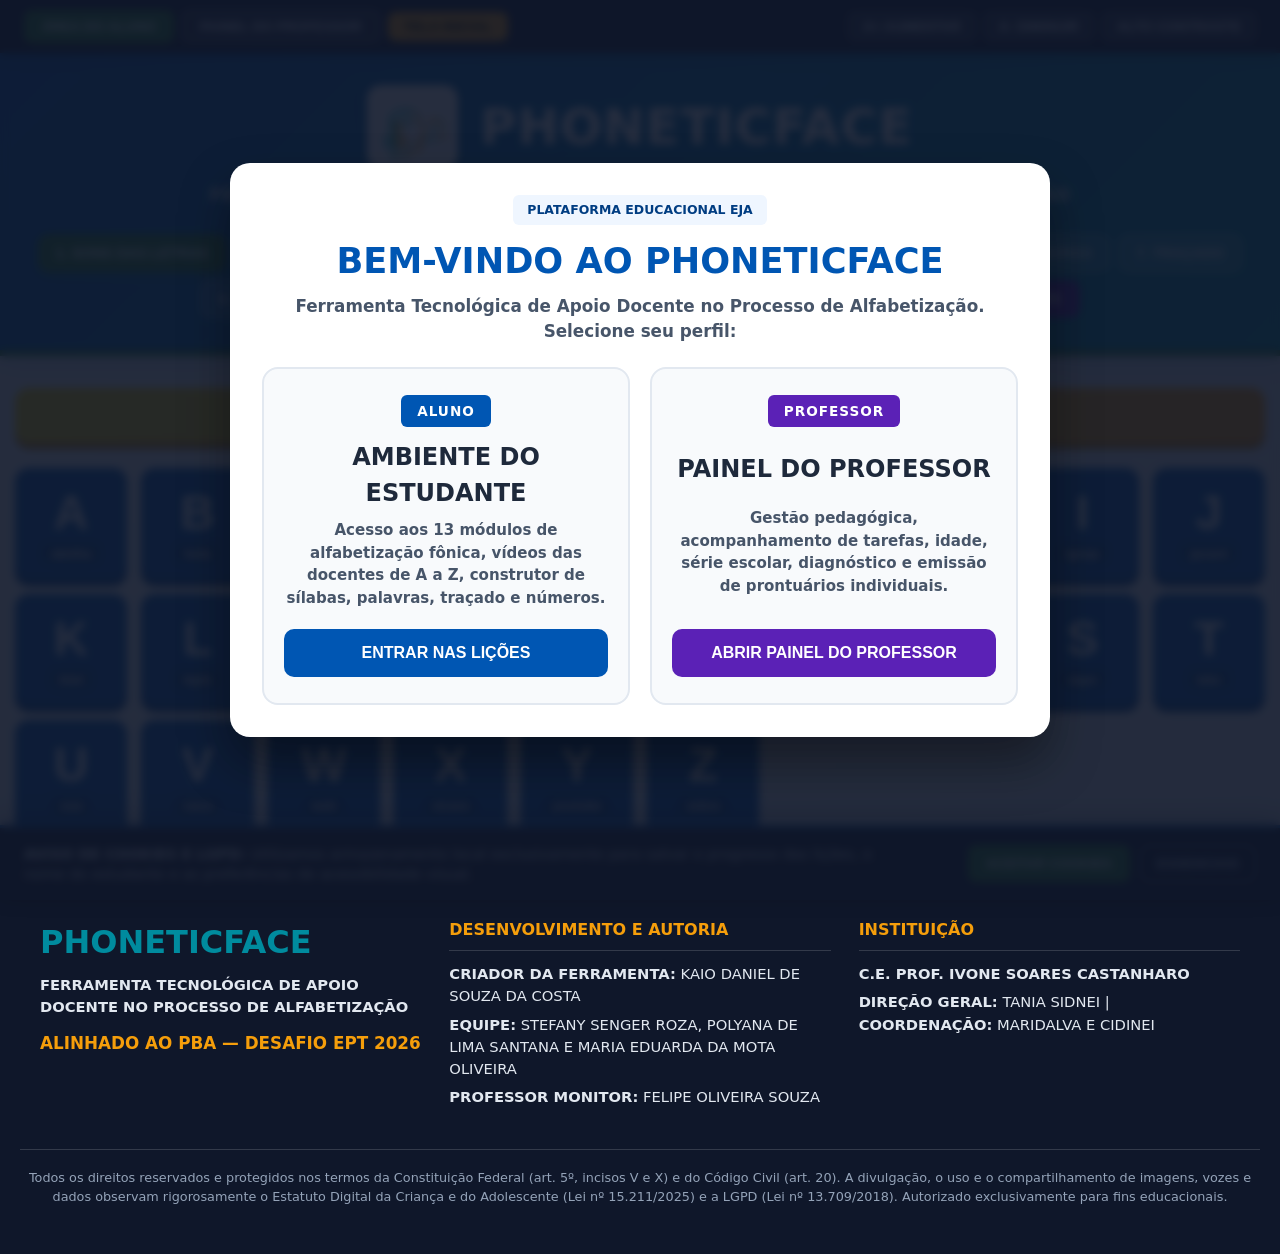
==== commit daa81d4a: "v" ====
--- a/index.html
+++ b/index.html
@@ -3,19 +3,495 @@
 <head>
     <meta charset="UTF-8">
     <meta name="viewport" content="width=device-width, initial-scale=1.0, maximum-scale=5.0">
-    <meta name="description" content="PhoneticFace: Ferramenta tecnológica de apoio docente no processo de alfabetização de jovens e adultos.">
+    <meta name="description" content="PhoneticFace: Ferramenta tecnológica de apoio docente no processo de alfabetização fônica de jovens e adultos (EJA).">
     <meta name="theme-color" content="#0056B3">
     <link rel="icon" href="data:image/svg+xml,%3Csvg xmlns='http://www.w3.org/2000/svg' viewBox='0 0 100 100'%3E%3Crect width='100' height='100' rx='20' fill='%230056B3'/%3E%3Ctext x='50' y='68' font-size='56' font-family='system-ui,sans-serif' font-weight='900' fill='white' text-anchor='middle'%3EPf%3C/text%3E%3C/svg%3E">
     <title>PhoneticFace — Ferramenta Tecnológica de Apoio Docente</title>
-    <link rel="stylesheet" href="style.css">
+
+    <style>
+        /* ==========================================================================
+           PHONETICFACE — FOLHA DE ESTILOS UNIFICADA (CSS + HTML + JS)
+           ========================================================================== */
+        :root {
+            --cor-bg-principal: #F4F7F6;
+            --cor-bg-secundario: #FFFFFF;
+            --cor-texto-principal: #1E293B;
+            --cor-texto-secundario: #475569;
+            --cor-primaria: #0056B3;
+            --cor-primaria-escura: #003D82;
+            --cor-secundaria: #008B9E;
+            --cor-destaque: #D32F2F;
+            --cor-sucesso: #2E7D32;
+            --cor-sucesso-escuro: #1B5E20;
+            --cor-alerta: #F59E0B;
+            --cor-roxo: #5B21B6;
+            --fonte-principal: system-ui, -apple-system, 'Segoe UI', Roboto, Helvetica, Arial, sans-serif;
+            --borda-raio: 20px;
+            --sombra-padrao: 0 8px 24px rgba(15, 23, 42, 0.06);
+            --sombra-botao: 0 5px 0px rgba(0, 0, 0, 0.18);
+        }
+
+        * { margin: 0; padding: 0; box-sizing: border-box; }
+        html { font-size: 100%; scroll-behavior: smooth; }
+        body {
+            font-family: var(--fonte-principal);
+            background: linear-gradient(135deg, #F4F7F6 0%, #E2E8F0 100%);
+            color: var(--cor-texto-principal);
+            line-height: 1.5;
+            min-height: 100vh;
+            display: flex;
+            flex-direction: column;
+            overflow-x: hidden;
+            text-transform: none;
+        }
+
+        h1, h2, h3, .btn-letra, .btn-grande, .btn-tab, .btn-acao, .btn-instrucao,
+        .dica-inicial-box, .palavra-jogo-titulo, .slot-silaba, .bloco,
+        .barra-status-tracado, #input-nome {
+            text-transform: uppercase;
+        }
+
+        button:focus-visible, input:focus-visible, select:focus-visible {
+            outline: 4px solid var(--cor-alerta);
+            outline-offset: 2px;
+        }
+
+        .apenas-impressao { display: none; }
+
+        /* ALTO CONTRASTE */
+        body.alto-contraste { background: #000000 !important; color: #FFFF00 !important; }
+        body.alto-contraste .cabecalho-app,
+        body.alto-contraste .cartao,
+        body.alto-contraste .rodape-app,
+        body.alto-contraste .modal-caixa,
+        body.alto-contraste .menu-principal,
+        body.alto-contraste .card-interativo,
+        body.alto-contraste .card-docente,
+        body.alto-contraste .card-escolha-perfil,
+        body.alto-contraste .card-metrica,
+        body.alto-contraste .painel-desenho,
+        body.alto-contraste .ferramentas-canvas,
+        body.alto-contraste .box-tracejado,
+        body.alto-contraste .ficha-item,
+        body.alto-contraste .coluna-seletor,
+        body.alto-contraste .banner-cookies {
+            background: #000000 !important;
+            color: #FFFF00 !important;
+            border: 3px solid #FFFF00 !important;
+            box-shadow: none !important;
+        }
+        body.alto-contraste h1, body.alto-contraste h2, body.alto-contraste h3,
+        body.alto-contraste h4, body.alto-contraste p, body.alto-contraste span,
+        body.alto-contraste div, body.alto-contraste td, body.alto-contraste th,
+        body.alto-contraste li, body.alto-contraste label {
+            color: #FFFF00 !important;
+            text-shadow: none !important;
+        }
+        body.alto-contraste button,
+        body.alto-contraste input,
+        body.alto-contraste select,
+        body.alto-contraste .bloco,
+        body.alto-contraste .slot-silaba {
+            background: #000000 !important;
+            color: #FFFF00 !important;
+            border: 2px solid #FFFF00 !important;
+            box-shadow: none !important;
+        }
+        body.alto-contraste .btn-tab.active,
+        body.alto-contraste .btn-filtro.active,
+        body.alto-contraste .btn-modo-topo.ativo {
+            background: #FFFF00 !important;
+            color: #000000 !important;
+        }
+        body.alto-contraste .btn-tab.active *,
+        body.alto-contraste .btn-filtro.active * {
+            color: #000000 !important;
+        }
+        body.alto-contraste #guia-fundo { color: rgba(255, 255, 0, 0.28) !important; }
+
+        /* BARRA SUPERIOR */
+        .barra-acessibilidade {
+            background: #0F172A;
+            color: #FFF;
+            padding: 10px 24px;
+            display: flex;
+            justify-content: space-between;
+            align-items: center;
+            flex-wrap: wrap;
+            gap: 10px;
+            position: sticky;
+            top: 0;
+            z-index: 1000;
+            box-shadow: 0 4px 12px rgba(0,0,0,0.2);
+        }
+        .perfil-status { display: flex; align-items: center; gap: 8px; flex-wrap: wrap; }
+        .btn-modo-topo {
+            background: rgba(255,255,255,0.1);
+            color: #FFF;
+            border: 2px solid rgba(255,255,255,0.28);
+            padding: 7px 16px;
+            font-weight: 800;
+            border-radius: 8px;
+            cursor: pointer;
+            font-size: 0.85rem;
+            transition: 0.2s;
+        }
+        .btn-modo-topo.ativo { background: var(--cor-sucesso); border-color: var(--cor-sucesso); }
+        .btn-modo-topo.prof.ativo { background: var(--cor-roxo); border-color: var(--cor-roxo); }
+        .btn-trocar-perfil {
+            background: var(--cor-alerta);
+            color: #000;
+            border: none;
+            padding: 7px 16px;
+            font-weight: 900;
+            border-radius: 8px;
+            cursor: pointer;
+            font-size: 0.85rem;
+        }
+
+        .controles-acesso { display: flex; gap: 8px; flex-wrap: wrap; justify-content: center; }
+        .btn-acesso {
+            background: rgba(255,255,255,0.12);
+            border: 1px solid rgba(255,255,255,0.35);
+            color: #FFF;
+            padding: 6px 14px;
+            font-weight: 800;
+            border-radius: 8px;
+            cursor: pointer;
+            font-size: 0.85rem;
+        }
+        .btn-acesso:hover { background: #FFF; color: #0F172A; }
+
+        header.cabecalho-app {
+            background: linear-gradient(135deg, var(--cor-primaria) 0%, var(--cor-secundaria) 100%);
+            color: #FFF;
+            padding: 2rem 1rem;
+            text-align: center;
+            border-bottom: 6px solid var(--cor-sucesso);
+            box-shadow: 0 8px 20px rgba(0, 86, 179, 0.18);
+        }
+        .logo-container { display: flex; align-items: center; justify-content: center; gap: 22px; flex-wrap: wrap; margin-bottom: 0.8rem; }
+        .logo-img { max-height: 84px; border-radius: 14px; background: #FFF; padding: 5px; box-shadow: 0 6px 15px rgba(0,0,0,0.2); }
+        .cabecalho-app h1 { font-size: 3.1rem; font-weight: 900; letter-spacing: 1px; margin: 0; }
+        .subtitulo-topo { font-size: 1.1rem; font-weight: 800; letter-spacing: 0.5px; opacity: 0.96; }
+        .tag-boas-vindas { margin-top: 6px; color: var(--cor-alerta); font-size: 1.1rem; font-weight: 900; display: none; }
+
+        /* NAVEGAÇÃO DE MÓDULOS */
+        .menu-toggle {
+            display: none;
+            background: #FFF;
+            color: var(--cor-primaria);
+            padding: 12px 20px;
+            font-size: 1.1rem;
+            font-weight: 900;
+            border: none;
+            border-radius: 10px;
+            cursor: pointer;
+            margin: 15px auto 0;
+        }
+        nav.menu-principal { display: flex; justify-content: center; flex-wrap: wrap; gap: 8px; margin: 1.6rem auto 0; max-width: 1400px; }
+        .btn-tab {
+            background: rgba(255,255,255,0.16);
+            color: #FFF;
+            border: 2px solid rgba(255,255,255,0.32);
+            padding: 9px 16px;
+            font-size: 0.9rem;
+            font-weight: 800;
+            border-radius: 10px;
+            cursor: pointer;
+            transition: 0.2s;
+        }
+        .btn-tab:hover { background: rgba(255,255,255,0.28); }
+        .btn-tab.active {
+            background: var(--cor-sucesso);
+            color: #FFF;
+            border-color: var(--cor-sucesso);
+            box-shadow: 0 4px 12px rgba(46, 125, 50, 0.4);
+        }
+        .btn-tab.tab-equipe { background: var(--cor-roxo); border-color: var(--cor-roxo); }
+
+        /* CONTEÚDO E MÓDULOS */
+        main.conteudo-app { flex: 1; width: 100%; max-width: 1300px; margin: 2rem auto; padding: 0 15px; }
+        .aba-conteudo { display: none; }
+        .aba-conteudo.active { display: block; }
+        .bloco-instrucao { margin-bottom: 1.6rem; }
+        .btn-instrucao {
+            width: 100%;
+            background: linear-gradient(90deg, #FFD60A 0%, #FF9F0A 100%);
+            color: #000;
+            border: none;
+            padding: 16px 20px;
+            font-size: 1.25rem;
+            font-weight: 900;
+            border-radius: 14px;
+            cursor: pointer;
+            box-shadow: 0 6px 0 #C77D00;
+        }
+        .btn-instrucao:active { transform: translateY(4px); box-shadow: none; }
+
+        .cartao {
+            background: var(--cor-bg-secundario);
+            border-radius: var(--borda-raio);
+            padding: 2.2rem;
+            margin-bottom: 2rem;
+            box-shadow: var(--sombra-padrao);
+            border: 1px solid #E2E8F0;
+        }
+        .titulo-centro { text-align: center; color: var(--cor-primaria); font-size: 1.9rem; margin-bottom: 1rem; font-weight: 900; }
+        .box-tracejado { border: 3px dashed var(--cor-secundaria); padding: 22px; border-radius: 16px; background: #F8FAFC; }
+        .divisor-tracejado { margin: 28px 0; border: none; border-top: 2px dashed #CBD5E1; }
+        .flex-center { display: flex; flex-wrap: wrap; gap: 14px; justify-content: center; align-items: center; }
+
+        .topo-jogo-flex { display: flex; justify-content: space-between; align-items: center; flex-wrap: wrap; gap: 10px; margin-bottom: 15px; }
+        .tag-etapa { background: #E2E8F0; color: #1E293B; padding: 6px 14px; border-radius: 8px; font-weight: 800; font-size: 0.85rem; }
+        .btn-sortear { background: var(--cor-primaria); color: #FFF; border: none; padding: 8px 16px; border-radius: 8px; font-weight: 800; font-size: 0.85rem; cursor: pointer; }
+
+        .grid-alfabeto { display: grid; grid-template-columns: repeat(auto-fill, minmax(112px, 1fr)); gap: 14px; }
+        .grid-numeros { display: grid; grid-template-columns: repeat(auto-fill, minmax(88px, 1fr)); gap: 12px; }
+        .grid-cards { display: grid; grid-template-columns: repeat(auto-fit, minmax(240px, 1fr)); gap: 20px; }
+
+        .btn-letra {
+            background: var(--cor-primaria);
+            color: #FFF;
+            font-size: 3rem;
+            font-weight: 900;
+            border: none;
+            border-radius: 14px;
+            height: 112px;
+            cursor: pointer;
+            box-shadow: 0 6px 0 var(--cor-primaria-escura);
+            display: flex;
+            flex-direction: column;
+            justify-content: center;
+            align-items: center;
+            transition: transform 0.1s;
+        }
+        .btn-letra:active { transform: translateY(5px); box-shadow: none; }
+        .sub-fonema { font-size: 0.8rem; background: rgba(0,0,0,0.22); padding: 2px 8px; border-radius: 6px; margin-top: 4px; text-transform: lowercase; }
+
+        .btn-grande { font-size: 2rem; font-weight: 900; padding: 14px 28px; border-radius: 14px; border: none; cursor: pointer; color: #FFF; box-shadow: var(--sombra-botao); }
+        .btn-grande:active { transform: translateY(4px); box-shadow: none; }
+        .btn-acao { background: var(--cor-destaque); color: #FFF; border: none; padding: 16px 32px; font-size: 1.3rem; font-weight: 900; border-radius: 14px; cursor: pointer; width: 100%; box-shadow: 0 6px 0 #991B1B; }
+        .btn-ouvir-aux { background: #F1F5F9; color: #0F172A; border: 2px solid #94A3B8; padding: 10px 22px; font-size: 1rem; font-weight: 800; border-radius: 10px; cursor: pointer; }
+
+        .dica-categoria-palavra { font-size: 1.05rem; font-weight: 800; color: var(--cor-secundaria); margin-bottom: 6px; text-transform: uppercase; }
+        .dica-inicial-box { font-size: 3.1rem; color: var(--cor-primaria); letter-spacing: 8px; margin-top: 10px; background: #F8FAFC; padding: 14px 28px; border-radius: 14px; display: inline-block; border: 2px solid #CBD5E1; }
+        .icone-inicial-gigante { font-size: 2.2rem; font-weight: 900; color: var(--cor-texto-secundario); margin: 12px 0; }
+        .palavra-jogo-titulo { font-size: 3.4rem; color: var(--cor-primaria); letter-spacing: 4px; margin-bottom: 10px; }
+
+        /* MICROFONE DE RECONHECIMENTO DE FALA */
+        .btn-microfone {
+            background: #7C3AED; color: #FFF; border: none; padding: 10px 22px; font-size: 1rem;
+            font-weight: 900; border-radius: 10px; cursor: pointer; box-shadow: 0 4px 0 #4C1D95;
+        }
+        .btn-microfone.ouvindo { background: #DC2626; animation: pulsarMic 1.2s infinite; }
+        @keyframes pulsarMic { 0% { transform: scale(1); } 50% { transform: scale(1.05); } 100% { transform: scale(1); } }
+        .status-mic-feedback { font-size: 0.9rem; font-weight: 800; color: #64748B; margin-top: 8px; text-transform: uppercase; }
+
+        /* CONSTRUTOR DE SÍLABAS */
+        .construtor-silaba-wrapper {
+            display: flex; justify-content: center; align-items: center; flex-wrap: wrap; gap: 20px;
+            padding: 20px; background: #F8FAFC; border-radius: 18px; border: 2px solid #E2E8F0;
+        }
+        .coluna-seletor {
+            display: flex; flex-direction: column; align-items: center; background: #FFFFFF; padding: 14px;
+            border-radius: 16px; border: 2px solid #CBD5E1; min-width: 145px; user-select: none; touch-action: none; cursor: ns-resize;
+        }
+        .btn-seta-roleta { width: 100%; background: #E2E8F0; color: #0F172A; border: none; padding: 8px; font-weight: 900; font-size: 0.82rem; border-radius: 8px; cursor: pointer; }
+        .btn-seta-roleta:hover { background: var(--cor-primaria); color: #FFF; }
+        .visor-roleta { font-size: 4.2rem; font-weight: 900; color: var(--cor-primaria); margin: 10px 0; line-height: 1; }
+        .visor-roleta.vogal { color: var(--cor-destaque); }
+        .legenda-roleta { font-size: 0.78rem; font-weight: 800; color: var(--cor-texto-secundario); margin-top: 8px; }
+        .sinal-operacao { font-size: 2.8rem; font-weight: 900; color: var(--cor-texto-secundario); }
+        .painel-resultado-silaba {
+            background: var(--cor-sucesso); color: #FFF; border: none; border-radius: 18px; padding: 20px 32px;
+            min-width: 250px; cursor: pointer; box-shadow: 0 7px 0 var(--cor-sucesso-escuro);
+            display: flex; flex-direction: column; align-items: center; gap: 6px;
+        }
+        .silaba-formada-grande { font-size: 4rem; font-weight: 900; line-height: 1; }
+        .palavra-exemplo-silaba { font-size: 1.25rem; font-weight: 800; background: rgba(0,0,0,0.2); padding: 4px 12px; border-radius: 8px; }
+        .instrucao-toque-silaba { font-size: 0.78rem; font-weight: 700; opacity: 0.9; margin-top: 4px; }
+        .btn-letra-misturada {
+            font-size: 1.7rem; font-weight: 900; padding: 12px 20px; border-radius: 12px;
+            border: 2px solid #CBD5E1; background: #FFF; color: var(--cor-texto-principal); cursor: pointer; transition: 0.15s;
+        }
+        .btn-letra-misturada:hover { border-color: var(--cor-primaria); transform: translateY(-2px); }
+        .btn-letra-misturada.vogal-mista { border-color: var(--cor-destaque); color: var(--cor-destaque); }
+
+        .area-silabas { display: flex; flex-direction: column; gap: 20px; }
+        .linha-silaba { display: flex; justify-content: center; align-items: center; flex-wrap: wrap; gap: 18px; font-size: 2.2rem; font-weight: 900; }
+        .bloco { background: var(--cor-primaria); color: #FFF; padding: 16px 26px; border-radius: 14px; }
+        .bloco-resultado { background: var(--cor-sucesso); cursor: pointer; display: flex; align-items: center; gap: 12px; border: none; color: #FFF; font-size: 2rem; font-weight: 900; padding: 16px 26px; border-radius: 14px; box-shadow: 0 6px 0 var(--cor-sucesso-escuro); }
+
+        .card-interativo {
+            text-align: center; cursor: pointer; display: flex; flex-direction: column; align-items: center; justify-content: center;
+            background: #FFF; border-radius: 16px; padding: 1.8rem 1.4rem; box-shadow: var(--sombra-padrao);
+            border: 2px solid #E2E8F0; transition: transform 0.2s, border-color 0.2s;
+        }
+        .card-interativo:hover { transform: translateY(-4px); border-color: var(--cor-primaria); }
+        .selo-categoria-card {
+            background: #EFF6FF; color: var(--cor-primaria); font-weight: 900; font-size: 0.75rem;
+            padding: 5px 12px; border-radius: 6px; margin-bottom: 12px; text-transform: uppercase;
+        }
+        .slot-silaba { min-width: 90px; height: 84px; padding: 0 12px; border: 3px dashed #94A3B8; border-radius: 14px; display: flex; justify-content: center; align-items: center; font-size: 2.1rem; font-weight: 900; background: #F8FAFC; }
+
+        /* CALIGRAFIA */
+        .barra-status-tracado { text-align: center; padding: 14px; border-radius: 12px; font-weight: 900; font-size: 1.1rem; margin-bottom: 14px; background: #EFF6FF; color: var(--cor-primaria-escura); border: 2px solid #BFDBFE; }
+        .barra-status-tracado.erro { background: #FEF2F2; color: #DC2626; border-color: #FECACA; }
+        .barra-status-tracado.sucesso { background: #F0FDF4; color: #16A34A; border-color: #BBF7D0; }
+        .painel-desenho { position: relative; width: 100%; height: 420px; border: 4px dashed var(--cor-primaria); border-radius: 18px; background: #FFF; touch-action: none; overflow: hidden; }
+        #guia-fundo { position: absolute; top: 50%; left: 50%; transform: translate(-50%, -50%); font-size: 240px; font-family: Arial, Helvetica, sans-serif; color: rgba(0,0,0,0.08); user-select: none; pointer-events: none; font-weight: 900; line-height: 1; }
+        #canvas-caligrafia { position: absolute; top: 0; left: 0; cursor: crosshair; }
+        .ferramentas-canvas { display: flex; flex-wrap: wrap; gap: 8px; margin-bottom: 1.2rem; justify-content: center; padding: 14px; border: 1px solid #E2E8F0; border-radius: 14px; background: #F8FAFC; }
+        .btn-ferramenta { padding: 10px 15px; font-size: 1.1rem; font-weight: 900; border: none; border-radius: 8px; cursor: pointer; color: #FFF; background: var(--cor-primaria); }
+        .btn-ferramenta.letra-ativa { background: var(--cor-sucesso); transform: scale(1.08); }
+        .input-gigante { width: 100%; max-width: 600px; padding: 18px; font-size: 2.1rem; text-align: center; border: 3px solid var(--cor-primaria); border-radius: 14px; font-weight: 900; background: #F8FAFC; }
+
+        .card-docente { background: #F8FAFC; padding: 20px; border-radius: 18px; box-shadow: var(--sombra-padrao); max-width: 260px; width: 100%; border: 1px solid #E2E8F0; }
+        .card-docente img { width: 100%; height: 250px; object-fit: cover; border-radius: 12px; margin-bottom: 12px; }
+
+        /* PAINEL DO PROFESSOR */
+        .painel-professor-topo { border-top: 6px solid var(--cor-primaria); }
+        .cabecalho-painel-flex { display: flex; justify-content: space-between; align-items: center; flex-wrap: wrap; gap: 15px; }
+        .tag-institucional { background: #EFF6FF; color: var(--cor-primaria-escura); padding: 6px 14px; border-radius: 6px; font-weight: 800; font-size: 0.78rem; display: inline-block; text-transform: uppercase; }
+        .botoes-topo-prof { display: flex; gap: 10px; flex-wrap: wrap; }
+        .btn-primario-prof { background: var(--cor-primaria); color: #FFF; border: none; padding: 11px 18px; border-radius: 8px; font-weight: 800; font-size: 0.85rem; cursor: pointer; }
+        .btn-secundario-prof { background: #0F172A; color: #FFF; border: none; padding: 11px 18px; border-radius: 8px; font-weight: 800; font-size: 0.85rem; cursor: pointer; }
+
+        .form-cadastro-aluno { display: flex; flex-wrap: wrap; gap: 10px; align-items: center; }
+        .input-padrao { padding: 10px 14px; border: 1px solid #CBD5E1; border-radius: 8px; font-size: 0.92rem; font-family: inherit; flex: 1; min-width: 170px; }
+
+        .grid-metricas { display: grid; grid-template-columns: repeat(auto-fit, minmax(200px, 1fr)); gap: 16px; margin-top: 22px; }
+        .card-metrica { background: #F8FAFC; padding: 20px; border-radius: 12px; text-align: center; border: 1px solid #E2E8F0; border-bottom: 4px solid var(--cor-primaria); }
+        .card-metrica h3 { font-size: 2.1rem; color: var(--cor-primaria); margin-bottom: 4px; }
+        .card-metrica p { font-size: 0.82rem; font-weight: 800; color: var(--cor-texto-secundario); }
+        .card-metrica.sucesso { border-bottom-color: var(--cor-sucesso); } .card-metrica.sucesso h3 { color: var(--cor-sucesso); }
+        .card-metrica.alerta { border-bottom-color: var(--cor-destaque); } .card-metrica.alerta h3 { color: var(--cor-destaque); }
+        .card-metrica.roxo { border-bottom-color: var(--cor-roxo); } .card-metrica.roxo h3 { color: var(--cor-roxo); }
+
+        .filtros-prof { display: flex; gap: 8px; flex-wrap: wrap; }
+        .btn-filtro { background: #F1F5F9; color: #334155; border: 1px solid #CBD5E1; padding: 8px 14px; border-radius: 8px; font-weight: 800; font-size: 0.78rem; cursor: pointer; }
+        .btn-filtro.active { background: var(--cor-primaria); color: #FFF; border-color: var(--cor-primaria); }
+
+        .tabela-container { overflow-x: auto; border-radius: 10px; border: 1px solid #E2E8F0; }
+        .tabela-professor { width: 100%; border-collapse: collapse; text-align: left; font-size: 0.9rem; }
+        .tabela-professor th { background: #0F172A; color: #FFF; padding: 13px 14px; font-size: 0.78rem; text-transform: uppercase; }
+        .tabela-professor td { padding: 13px 14px; border-bottom: 1px solid #E2E8F0; font-weight: 600; vertical-align: middle; }
+        .barra-progresso-bg { width: 100%; background: #E2E8F0; height: 15px; border-radius: 6px; overflow: hidden; }
+        .barra-progresso-fill { height: 100%; color: #FFF; font-size: 0.7rem; font-weight: 800; display: flex; align-items: center; justify-content: flex-end; padding-right: 5px; }
+        .fill-verde { background: var(--cor-sucesso); } .fill-amarelo { background: #D97706; } .fill-vermelho { background: var(--cor-destaque); }
+
+        .acoes-linha-prof { display: flex; gap: 6px; flex-wrap: wrap; }
+        .btn-ver-ficha { background: #EFF6FF; color: var(--cor-primaria-escura); border: 1px solid #93C5FD; padding: 7px 11px; border-radius: 6px; font-weight: 800; font-size: 0.76rem; cursor: pointer; }
+        .btn-imprimir-linha { background: #F1F5F9; color: #0F172A; border: 1px solid #CBD5E1; padding: 7px 11px; border-radius: 6px; font-weight: 800; font-size: 0.76rem; cursor: pointer; }
+        .btn-imprimir-linha:hover { background: #0F172A; color: #FFF; }
+
+        .ficha-detalhes-box { display: flex; flex-direction: column; gap: 12px; }
+        .ficha-item { background: #F8FAFC; padding: 14px; border-radius: 12px; border-left: 5px solid var(--cor-primaria); }
+        .ficha-item h4 { font-size: 0.82rem; color: var(--cor-texto-secundario); text-transform: uppercase; margin-bottom: 4px; }
+
+        /* BANNER DE COOKIES (LGPD) E MODAIS */
+        .banner-cookies {
+            position: fixed; bottom: 0; left: 0; width: 100%; background: #0F172A; color: #F8FAFC;
+            padding: 16px 24px; display: flex; justify-content: space-between; align-items: center;
+            flex-wrap: wrap; gap: 15px; z-index: 99990; border-top: 3px solid var(--cor-primaria);
+            box-shadow: 0 -8px 25px rgba(0,0,0,0.25);
+        }
+        .banner-cookies-texto { font-size: 0.9rem; max-width: 880px; line-height: 1.4; }
+        .banner-cookies-botoes { display: flex; gap: 10px; }
+        .btn-cookie-aceitar { background: var(--cor-sucesso); color: #FFF; border: none; padding: 10px 18px; border-radius: 8px; font-weight: 800; cursor: pointer; font-size: 0.85rem; }
+        .btn-cookie-recusar { background: transparent; color: #CBD5E1; border: 1px solid #64748B; padding: 10px 16px; border-radius: 8px; font-weight: 700; cursor: pointer; font-size: 0.85rem; }
+
+        .modal-overlay {
+            position: fixed; top: 0; left: 0; width: 100%; height: 100%; background: rgba(15, 23, 42, 0.9);
+            display: none; justify-content: center; align-items: center; z-index: 99999; padding: 15px; backdrop-filter: blur(4px);
+        }
+        .modal-overlay.visivel { display: flex !important; }
+        .modal-caixa { background: #FFF; width: 95%; max-width: 650px; border-radius: 20px; padding: 2rem; text-align: center; box-shadow: 0 25px 50px rgba(0,0,0,0.4); max-height: 92vh; overflow-y: auto; }
+        .modal-entrada { max-width: 820px; }
+        .grid-entrada-perfis { display: grid; grid-template-columns: repeat(auto-fit, minmax(270px, 1fr)); gap: 20px; }
+        .card-escolha-perfil { background: #F8FAFC; border: 2px solid #E2E8F0; border-radius: 16px; padding: 26px 20px; display: flex; flex-direction: column; justify-content: space-between; align-items: center; }
+        .selo-perfil { padding: 6px 16px; border-radius: 6px; font-weight: 900; font-size: 0.85rem; color: #FFF; margin-bottom: 12px; letter-spacing: 1px; }
+        .selo-perfil.azul { background: var(--cor-primaria); }
+        .selo-perfil.roxo { background: var(--cor-roxo); }
+        .card-escolha-perfil h3 { font-size: 1.5rem; margin-bottom: 8px; }
+        .card-escolha-perfil p { font-size: 0.94rem; color: var(--cor-texto-secundario); font-weight: 600; margin-bottom: 20px; }
+        .btn-entrar-sistema { width: 100%; border: none; padding: 15px; border-radius: 10px; font-size: 1rem; font-weight: 900; color: #FFF; cursor: pointer; }
+        .btn-entrar-sistema.azul { background: var(--cor-primaria); }
+        .btn-entrar-sistema.roxo { background: var(--cor-roxo); }
+
+        .video-wrapper { width: 100%; aspect-ratio: 16 / 9; background: #000; border-radius: 14px; overflow: hidden; margin: 12px 0; }
+        .video-wrapper iframe { width: 100%; height: 100%; border: none; }
+        #letra-display { font-size: 3rem; color: var(--cor-primaria); line-height: 1; }
+        .modal-info-palavra { display: flex; align-items: center; justify-content: center; gap: 14px; margin: 12px 0; }
+        #modal-texto-palavra { font-size: 2rem; font-weight: 900; color: var(--cor-texto-principal); }
+        .link-reserva-video { display: inline-block; font-weight: 800; color: var(--cor-primaria); text-decoration: underline; font-size: 0.92rem; }
+
+        .confete { position: fixed; width: 12px; height: 12px; z-index: 100000; animation: cair 2.8s linear forwards; border-radius: 2px; pointer-events: none; }
+        @keyframes cair { to { transform: translateY(100vh) rotate(720deg); opacity: 0; } }
+
+        .rodape-app { background: #0F172A; color: #E2E8F0; padding: 3rem 20px; margin-top: auto; border-top: 6px solid var(--cor-sucesso); }
+        .container-creditos { max-width: 1200px; margin: 0 auto; display: grid; grid-template-columns: repeat(auto-fit, minmax(260px, 1fr)); gap: 28px; }
+        .coluna-creditos h3 { color: var(--cor-alerta); border-bottom: 1px solid rgba(255,255,255,0.15); padding-bottom: 8px; margin-bottom: 12px; font-size: 1rem; }
+        .coluna-creditos p { margin-bottom: 6px; font-size: 0.92rem; }
+        .rodape-legal { text-align: center; margin-top: 35px; padding-top: 18px; border-top: 1px solid rgba(255,255,255,0.15); font-size: 0.8rem; color: #94A3B8; }
+
+        /* IMPRESSÃO OFICIAL (1 ALUNO EM CADA FOLHA) */
+        @media print {
+            .nao-imprimir { display: none !important; }
+            body { background: #FFFFFF !important; color: #000000 !important; }
+            .apenas-impressao { display: block !important; width: 100%; }
+            .folha-relatorio-aluno {
+                page-break-after: always;
+                break-after: page;
+                padding: 25px;
+                border: 2px solid #000;
+                margin-bottom: 20px;
+                font-family: Arial, Helvetica, sans-serif;
+                color: #000;
+            }
+            .folha-relatorio-aluno:last-child {
+                page-break-after: auto;
+                break-after: auto;
+            }
+            .cabecalho-folha-impressao { border-bottom: 2px solid #000; padding-bottom: 12px; margin-bottom: 18px; }
+            .grade-dados-impressao { display: grid; grid-template-columns: 1fr 1fr; gap: 10px; border: 1px solid #000; padding: 12px; margin-bottom: 18px; }
+            .secao-folha-impressao { border: 1px solid #000; padding: 12px; margin-bottom: 14px; }
+            .assinaturas-impressao { display: flex; justify-content: space-between; margin-top: 50px; padding-top: 10px; }
+            .linha-assinatura { width: 44%; border-top: 1px solid #000; text-align: center; padding-top: 6px; font-size: 0.85rem; }
+        }
+
+        @media (max-width: 1024px) {
+            .cabecalho-app h1 { font-size: 2.5rem; }
+            .grid-alfabeto { grid-template-columns: repeat(auto-fill, minmax(100px, 1fr)); }
+        }
+        @media (max-width: 768px) {
+            html { font-size: 88%; }
+            .barra-acessibilidade { justify-content: center; padding: 10px; }
+            .perfil-status { justify-content: center; width: 100%; }
+            .menu-toggle { display: block; width: 100%; max-width: 360px; }
+            nav.menu-principal { display: none; flex-direction: column; width: 100%; padding: 12px; background: #FFF; border-radius: 14px; }
+            nav.menu-principal.aberto { display: flex; }
+            .btn-tab { width: 100%; color: #1E293B; background: #F1F5F9; text-align: left; padding: 12px 16px; border-radius: 10px; }
+            .btn-tab.active { color: #FFF; background: var(--cor-sucesso); }
+            .cabecalho-app h1 { font-size: 2.1rem; }
+            .cartao { padding: 1.3rem; }
+            .grid-alfabeto { grid-template-columns: repeat(3, 1fr); gap: 10px; }
+            .btn-letra { font-size: 2.6rem; height: 96px; }
+            .painel-desenho { height: 350px; }
+            #guia-fundo { font-size: 180px; }
+            .dica-inicial-box { font-size: 2rem; letter-spacing: 4px; padding: 10px 16px; }
+            .palavra-jogo-titulo { font-size: 2.4rem; }
+        }
+    </style>
 </head>
 <body>
 
-    <!-- BARRA SUPERIOR DE ACESSIBILIDADE E CONTROLE DE MODO -->
-    <div class="barra-acessibilidade nao-imprimir" role="region" aria-label="Barra de acessibilidade e navegação de perfil">
+    <!-- BARRA DE ACESSIBILIDADE E TROCA DIRETA DE PERFIL -->
+    <div class="barra-acessibilidade nao-imprimir" role="region" aria-label="Ferramentas de acessibilidade">
         <div class="perfil-status">
             <button type="button" id="btn-topo-aluno" class="btn-modo-topo ativo" onclick="GerenciadorPerfil.selecionar('aluno')">ÁREA DO ALUNO</button>
-            <button type="button" id="btn-topo-prof" class="btn-modo-topo prof" onclick="GerenciadorPerfil.selecionar('professor')">PAINEL DO PROFESSOR</button>
+            <button type="button" id="btn-topo-prof" class="btn-modo-topo prof" onclick="GerenciadorPerfil.solicitarSenhaProfessor()">PAINEL DO PROFESSOR</button>
             <button type="button" class="btn-trocar-perfil" onclick="GerenciadorPerfil.abrirModal()">TELA INICIAL</button>
         </div>
         <div class="controles-acesso">
@@ -25,7 +501,7 @@
         </div>
     </div>
 
-    <!-- CABEÇALHO INSTITUCIONAL -->
+    <!-- CABEÇALHO -->
     <header class="cabecalho-app nao-imprimir">
         <div class="logo-container">
             <img src="kaiologoteste.jpg" alt="Logotipo PhoneticFace" class="logo-img" id="logo-principal"
@@ -65,10 +541,10 @@
          ================================================================= -->
     <main class="conteudo-app nao-imprimir" id="view-aluno">
         
-        <!-- 1. SONS DAS LETRAS (SEM VOZ ROBÓTICA NO CLIQUE, APENAS VÍDEO DA DOCENTE) -->
+        <!-- 1. SONS DAS LETRAS -->
         <section id="aba-alfabeto" class="aba-conteudo active" role="tabpanel">
             <div class="bloco-instrucao">
-                <button type="button" class="btn-instrucao" onclick="Voz.falar('Bem-vindo. Toque em uma letra para assistir ao vídeo da docente.')">
+                <button type="button" class="btn-instrucao" onclick="Voz.falar('Toque em uma letra para assistir ao vídeo da docente.')">
                     OUVIR INSTRUÇÃO DO MÓDULO
                 </button>
             </div>
@@ -90,7 +566,7 @@
             </div>
         </section>
 
-        <!-- 3. SOM INICIAL (ALEATÓRIO E DINÂMICO) -->
+        <!-- 3. SOM INICIAL (ALEATÓRIO E COM MICROFONE) -->
         <section id="aba-iniciais" class="aba-conteudo" role="tabpanel">
             <div class="bloco-instrucao">
                 <button type="button" class="btn-instrucao" onclick="Voz.falar('Ouça a palavra sorteada e escolha a letra que representa o seu som inicial.')">
@@ -99,23 +575,25 @@
             </div>
             <div class="cartao" style="text-align: center;">
                 <div class="topo-jogo-flex">
-                    <span id="contador-iniciais" class="tag-etapa">DESAFIO ALEATÓRIO</span>
-                    <button type="button" class="btn-sortear" onclick="InteracaoApp.sortearNovaInicial()">SORTEAR OUTRA PALAVRA</button>
+                    <span id="contador-iniciais" class="tag-etapa">DESAFIO ALEATÓRIO DE SOM INICIAL</span>
+                    <button type="button" class="btn-sortear" onclick="InteracaoApp.sortearNovaInicial()">SORTEAR OUTRA</button>
                 </div>
-                <h2 class="titulo-centro">IDENTIFIQUE A PRIMEIRA LETRA</h2>
+                <h2 class="titulo-centro">IDENTIFIQUE O SOM INICIAL</h2>
                 <p id="categoria-inicial-dica" class="dica-categoria-palavra">DICA: OBJETO DO COTIDIANO</p>
                 <h3 id="nome-inicial-dica" aria-live="polite" class="dica-inicial-box">_ V I Ã O</h3>
-                <div style="margin: 22px 0;">
-                    <button type="button" class="btn-ouvir-aux" onclick="InteracaoApp.ouvirPalavraInicial()">OUVIR PALAVRA FALADA</button>
+                <div style="margin: 20px 0; display: flex; gap: 10px; justify-content: center; flex-wrap: wrap;">
+                    <button type="button" class="btn-ouvir-aux" onclick="InteracaoApp.ouvirPalavraInicial()">OUVIR PALAVRA</button>
+                    <button type="button" class="btn-microfone" id="btn-mic-inicial" onclick="ReconhecimentoVoz.ouvirAlunoInicial()">FALAR NO MICROFONE</button>
                 </div>
-                <div id="opcoes-iniciais" class="flex-center"></div>
+                <div id="status-reconhecimento" class="status-mic-feedback">AGUARDANDO SUA VOZ...</div>
+                <div id="opcoes-iniciais" class="flex-center mt-20"></div>
             </div>
         </section>
 
-        <!-- 4. UNINDO SONS (PRONÚNCIA FONÉTICA REAL BA, BE, BI, BO, BU) -->
+        <!-- 4. UNINDO SONS -->
         <section id="aba-familias" class="aba-conteudo" role="tabpanel">
             <div class="bloco-instrucao">
-                <button type="button" class="btn-instrucao" onclick="Voz.falar('Escolha uma consoante para ouvir como ela se une com as vogais formando sílabas.')">
+                <button type="button" class="btn-instrucao" onclick="Voz.falar('Escolha uma consoante para ver como ela se une com as vogais.')">
                     OUVIR INSTRUÇÃO DO MÓDULO
                 </button>
             </div>
@@ -128,54 +606,41 @@
             </div>
         </section>
 
-        <!-- 5. FORMAR SÍLABAS (ROLETA DESLIZANTE PARA CIMA/BAIXO + LETRAS MISTURADAS) -->
+        <!-- 5. FORMAR SÍLABAS (ARRASTAR CIMA/BAIXO E LETRAS MISTURADAS) -->
         <section id="aba-silabas" class="aba-conteudo" role="tabpanel">
             <div class="bloco-instrucao">
-                <button type="button" class="btn-instrucao" onclick="Voz.falar('Arraste as colunas para cima ou para baixo, ou toque nas letras misturadas para formar sílabas e palavras.')">
+                <button type="button" class="btn-instrucao" onclick="Voz.falar('Arraste as colunas ou toque nas letras misturadas para formar sílabas e palavras.')">
                     OUVIR INSTRUÇÃO DO MÓDULO
                 </button>
             </div>
 
             <div class="cartao">
                 <h2 class="titulo-centro">CONSTRUTOR INTERATIVO DE SÍLABAS</h2>
-                <p style="text-align: center; color: var(--cor-texto-secundario); font-weight: 700; margin-bottom: 20px;">
-                    ARRASTE PARA CIMA OU PARA BAIXO NAS LETRAS OU TOQUE NAS LETRAS MISTURADAS ABAIXO:
-                </p>
-
                 <div class="construtor-silaba-wrapper">
-                    <!-- Coluna Consoante (Deslizante) -->
-                    <div class="coluna-seletor" id="roleta-consoante" title="Arraste para cima ou para baixo">
+                    <div class="coluna-seletor" id="roleta-consoante">
                         <button type="button" class="btn-seta-roleta" onclick="ConstrutorSilabas.mudarConsoante(-1)">SUBIR</button>
                         <div class="visor-roleta" id="visor-consoante-ativa">B</div>
                         <button type="button" class="btn-seta-roleta" onclick="ConstrutorSilabas.mudarConsoante(1)">DESCER</button>
                         <span class="legenda-roleta">CONSOANTE</span>
                     </div>
-
                     <div class="sinal-operacao">+</div>
-
-                    <!-- Coluna Vogal (Deslizante) -->
-                    <div class="coluna-seletor" id="roleta-vogal" title="Arraste para cima ou para baixo">
+                    <div class="coluna-seletor" id="roleta-vogal">
                         <button type="button" class="btn-seta-roleta" onclick="ConstrutorSilabas.mudarVogal(-1)">SUBIR</button>
                         <div class="visor-roleta vogal" id="visor-vogal-ativa">A</div>
                         <button type="button" class="btn-seta-roleta" onclick="ConstrutorSilabas.mudarVogal(1)">DESCER</button>
                         <span class="legenda-roleta">VOGAL</span>
                     </div>
-
                     <div class="sinal-operacao">=</div>
-
-                    <!-- Resultado da Sílaba e Palavra -->
-                    <button type="button" class="painel-resultado-silaba" id="painel-resultado-silaba" onclick="ConstrutorSilabas.falarResultadoAtual()">
+                    <button type="button" class="painel-resultado-silaba" onclick="ConstrutorSilabas.falarResultadoAtual()">
                         <span class="silaba-formada-grande" id="texto-silaba-formada">BA</span>
                         <span class="palavra-exemplo-silaba" id="texto-palavra-silaba">BA DE BANANA</span>
                         <span class="instrucao-toque-silaba">TOQUE PARA OUVIR</span>
                     </button>
                 </div>
-
                 <hr class="divisor-tracejado">
-
                 <div class="topo-jogo-flex" style="margin-bottom: 12px;">
-                    <h3 style="font-size: 1.2rem; color: var(--cor-texto-principal);">LETRAS MISTURADAS (TOQUE PARA ENCAIXAR ACIMA):</h3>
-                    <button type="button" class="btn-sortear" onclick="ConstrutorSilabas.embaralharLetrasMisturadas()">EMBARALHAR LETRAS</button>
+                    <h3 style="font-size: 1.1rem; color: var(--cor-texto-principal);">LETRAS MISTURADAS:</h3>
+                    <button type="button" class="btn-sortear" onclick="ConstrutorSilabas.embaralharLetrasMisturadas()">EMBARALHAR</button>
                 </div>
                 <div class="flex-center box-tracejado" id="painel-letras-misturadas"></div>
             </div>
@@ -183,27 +648,31 @@
             <div id="container-silabas" class="area-silabas"></div>
         </section>
 
-        <!-- 6. FORMAR PALAVRAS (ALEATÓRIO E EXPANDIDO) -->
+        <!-- 6. FORMAR PALAVRAS (DINÂMICO E COM MICROFONE) -->
         <section id="aba-palavras" class="aba-conteudo" role="tabpanel">
             <div class="bloco-instrucao">
-                <button type="button" class="btn-instrucao" onclick="Voz.falar('Toque nas sílabas na ordem correta para formar a palavra sorteada.')">
+                <button type="button" class="btn-instrucao" onclick="Voz.falar('Toque nas sílabas na ordem correta ou use o microfone para falar a palavra.')">
                     OUVIR INSTRUÇÃO DO MÓDULO
                 </button>
             </div>
             <div class="cartao" style="text-align: center;">
                 <div class="topo-jogo-flex">
-                    <span id="contador-palavras" class="tag-etapa">MODO ALEATÓRIO DINÂMICO</span>
-                    <button type="button" class="btn-sortear" onclick="InteracaoApp.proximaPalavra()">SORTEAR NOVA PALAVRA</button>
+                    <span id="contador-palavras" class="tag-etapa">MODO DINÂMICO</span>
+                    <button type="button" class="btn-sortear" onclick="InteracaoApp.proximaPalavra()">NOVA PALAVRA</button>
                 </div>
                 <h2 id="dica-palavra" class="palavra-jogo-titulo">BONECA</h2>
-                <button type="button" class="btn-ouvir-aux" onclick="Voz.falar(document.getElementById('dica-palavra').innerText)">OUVIR PALAVRA</button>
-                <div id="slots-palavra" class="flex-center" style="margin: 30px 0;"></div>
+                <div style="display: flex; gap: 10px; justify-content: center; flex-wrap: wrap; margin-bottom: 15px;">
+                    <button type="button" class="btn-ouvir-aux" onclick="Voz.falar(document.getElementById('dica-palavra').innerText)">OUVIR PALAVRA</button>
+                    <button type="button" class="btn-microfone" onclick="ReconhecimentoVoz.ouvirPalavraCompleta()">FALAR PALAVRA</button>
+                </div>
+                <div id="status-rec-palavra" class="status-mic-feedback">AGUARDANDO SUA VOZ...</div>
+                <div id="slots-palavra" class="flex-center" style="margin: 25px 0;"></div>
                 <div id="silabas-soltas" class="flex-center"></div>
                 <button type="button" class="btn-acao" style="margin-top: 35px; width: auto; font-size: 1.3rem; padding: 16px 34px;" onclick="InteracaoApp.proximaPalavra()">PRÓXIMA PALAVRA</button>
             </div>
         </section>
 
-        <!-- 7. TRAÇADO (COM VALIDAÇÃO GEOMÉTRICA RIGOROSA DE QUADRANTE E TAMANHO) -->
+        <!-- 7. TRAÇADO -->
         <section id="aba-escrever" class="aba-conteudo" role="tabpanel">
             <div class="bloco-instrucao">
                 <button type="button" class="btn-instrucao" onclick="Voz.falar('Escolha uma letra e contorne todo o formato dela do início ao fim.')">
@@ -211,7 +680,7 @@
                 </button>
             </div>
             <div class="cartao">
-                <h2 class="titulo-centro" style="font-size: 1.5rem;">ESCOLHA A LETRA NA ORDEM ALFABÉTICA:</h2>
+                <h2 class="titulo-centro" style="font-size: 1.5rem;">TREINO MOTOR DE CALIGRAFIA</h2>
                 <div class="ferramentas-canvas" id="botoes-desenho"></div>
                 <div id="aviso-tracado" class="barra-status-tracado">CONTORNE A LETRA INTEIRA SOBRE O MOLDE ABAIXO</div>
                 <div class="painel-desenho" id="container-canvas">
@@ -228,7 +697,7 @@
                     OUVIR INSTRUÇÃO DO MÓDULO
                 </button>
             </div>
-            <div class="grid-alfabeto" id="container-cores" style="grid-template-columns: repeat(auto-fill, minmax(150px, 1fr));"></div>
+            <div class="grid-alfabeto" id="container-cores" style="grid-template-columns: repeat(auto-fill, minmax(145px, 1fr));"></div>
         </section>
 
         <!-- 9. MEU NOME -->
@@ -239,22 +708,30 @@
                 </button>
             </div>
             <div class="cartao" style="text-align: center;">
-                <h2 class="titulo-centro">IDENTIFICAÇÃO DO ESTUDANTE</h2>
-                <input type="text" id="input-nome" class="input-gigante" placeholder="DIGITE SEU NOME AQUI" autocomplete="off">
+                <h2 class="titulo-centro">COMO VOCÊ SE CHAMA?</h2>
+                <input type="text" id="input-nome" class="input-gigante" placeholder="DIGITE AQUI..." autocomplete="off">
                 <div style="margin-top: 25px;">
-                    <button type="button" class="btn-acao" style="max-width: 480px; font-size: 1.4rem;" onclick="InteracaoApp.verificarNome()">
-                        CONFIRMAR E SALVAR NOME
+                    <button type="button" class="btn-acao" style="max-width: 500px; font-size: 1.5rem;" onclick="InteracaoApp.verificarNome()">
+                        CONFIRMAR NOME E SALVAR
                     </button>
                 </div>
             </div>
         </section>
 
-        <!-- 10. LEITURA PRÁTICA -->
+        <!-- 10. LEITURA PRÁTICA (COM FILTRO B2B MUNDO DO TRABALHO) -->
         <section id="aba-dia-a-dia" class="aba-conteudo" role="tabpanel">
             <div class="bloco-instrucao">
-                <button type="button" class="btn-instrucao" onclick="Voz.falar('Toque nos quadros para praticar a leitura e ouvir textos importantes do cotidiano.')">
+                <button type="button" class="btn-instrucao" onclick="Voz.falar('Pratique a leitura de textos do cotidiano, receitas, letreiros e normas de segurança no trabalho.')">
                     OUVIR INSTRUÇÃO DO MÓDULO
                 </button>
+            </div>
+            <div class="topo-jogo-flex" style="margin-bottom: 18px;">
+                <h3 style="font-size: 1.25rem; color: var(--cor-texto-principal);">FILTRAR CONTEÚDO PRÁTICO:</h3>
+                <div class="filtros-prof">
+                    <button type="button" class="btn-filtro active" onclick="LeituraPraticaApp.filtrar('todos', this)">TODOS OS TEMAS</button>
+                    <button type="button" class="btn-filtro" onclick="LeituraPraticaApp.filtrar('trabalho', this)">MUNDO DO TRABALHO & SEGURANÇA (NRS)</button>
+                    <button type="button" class="btn-filtro" onclick="LeituraPraticaApp.filtrar('geral', this)">COTIDIANO E SAÚDE</button>
+                </div>
             </div>
             <div class="grid-cards" id="container-dia-a-dia"></div>
         </section>
@@ -272,7 +749,7 @@
         <!-- 12. NÚMEROS -->
         <section id="aba-numeros" class="aba-conteudo" role="tabpanel">
             <div class="bloco-instrucao">
-                <button type="button" class="btn-instrucao" onclick="Voz.falar('Toque em qualquer número de 1 a 100 para ouvir a sua leitura.')">
+                <button type="button" class="btn-instrucao" onclick="Voz.falar('Toque em qualquer número de 1 a 100 para ouvir a sua pronúncia.')">
                     OUVIR INSTRUÇÃO DO MÓDULO
                 </button>
             </div>
@@ -293,22 +770,22 @@
                 <h2 class="titulo-centro" style="margin-bottom: 30px;">EQUIPE DO PROJETO</h2>
                 <div class="flex-center" style="gap: 30px;">
                     <div class="card-docente">
-                        <img src="imgem1.jpg" alt="Polyana de Lima Santana" onerror="this.src='https://placehold.co/220x260/0056B3/FFF?text=Polyana'">
+                        <img src="imgem1.jpg" alt="Polyana de Lima Santana" onerror="this.src='https://placehold.co/200x260/0056B3/FFF?text=Polyana'">
                         <h3>POLYANA DE LIMA SANTANA</h3>
                         <p>EQUIPE DOCENTE / AUTORA</p>
                     </div>
                     <div class="card-docente">
-                        <img src="imgem2.jpg" alt="Stefany Senger Roza" onerror="this.src='https://placehold.co/220x260/0056B3/FFF?text=Stefany'">
+                        <img src="imgem2.jpg" alt="Stefany Senger Roza" onerror="this.src='https://placehold.co/200x260/0056B3/FFF?text=Stefany'">
                         <h3>STEFANY SENGER ROZA</h3>
                         <p>EQUIPE TÉCNICA / AUTORA</p>
                     </div>
                     <div class="card-docente">
-                        <img src="imgem3.jpg" alt="Maria Eduarda da Mota Oliveira" onerror="this.src='https://placehold.co/220x260/0056B3/FFF?text=Maria+Eduarda'">
+                        <img src="imgem3.jpg" alt="Maria Eduarda da Mota Oliveira" onerror="this.src='https://placehold.co/200x260/0056B3/FFF?text=Maria+Eduarda'">
                         <h3>MARIA EDUARDA DA MOTA OLIVEIRA</h3>
                         <p>EQUIPE DOCENTE / AUTORA</p>
                     </div>
                 </div>
-                <p style="margin-top: 35px; font-size: 1.2rem; color: var(--cor-texto-secundario); font-weight: 800;">
+                <p style="margin-top: 35px; font-size: 1.25rem; color: var(--cor-texto-secundario); font-weight: 800;">
                     Criador da Ferramenta: Kaio Daniel de Souza da Costa <br>
                     Professor Monitor: Felipe Oliveira Souza <br>
                     <span style="color: var(--cor-primaria);">Colégio Estadual Professora Ivone Soares Castanharo</span>
@@ -318,75 +795,75 @@
     </main>
 
     <!-- =================================================================
-         AMBIENTE 2: PAINEL DO PROFESSOR (CORPORATIVO, ÉTICO E IMPRESSÃO 1 POR FOLHA)
+         AMBIENTE 2: PAINEL DO PROFESSOR (COM SENHA, EXPORTAÇÃO E IMPRESSÃO 1 POR FOLHA)
          ================================================================= -->
     <main class="conteudo-app nao-imprimir" id="view-professor" style="display: none;">
         <div class="cartao painel-professor-topo">
             <div class="cabecalho-painel-flex">
                 <div>
-                    <span class="tag-institucional">SISTEMA DE GESTÃO PEDAGÓGICA EJA</span>
-                    <h2 style="font-size: 1.9rem; color: var(--cor-primaria); margin-top: 8px;">PAINEL DE ACOMPANHAMENTO DOCENTE</h2>
-                    <p style="color: var(--cor-texto-secundario); font-weight: 600;">Relatório técnico de progresso, classificação etária, série/etapa e emissão individual de prontuários.</p>
+                    <span class="tag-institucional">RELATÓRIO PEDAGÓGICO EJA — PARANÁ</span>
+                    <h2 style="font-size: 2rem; color: var(--cor-primaria); margin-top: 8px;">PAINEL DE GESTÃO DO PROFESSOR</h2>
+                    <p style="color: var(--cor-texto-secundario); font-weight: 600;">Acompanhamento de tarefas concluídas no dia, dificuldades fônicas, idade, série e emissão de prontuários individuais.</p>
                 </div>
                 <div class="botoes-topo-prof">
+                    <button type="button" class="btn-secundario-prof" onclick="GerenciadorPerfil.exportarExcelCSV()">EXPORTAR PLANILHA (.CSV)</button>
                     <button type="button" class="btn-secundario-prof" onclick="GerenciadorPerfil.imprimirSelecionados()">IMPRIMIR SELECIONADOS (1 POR FOLHA)</button>
                     <button type="button" class="btn-secundario-prof" onclick="GerenciadorPerfil.imprimirTodosIndividual()">IMPRIMIR TODOS (1 POR FOLHA)</button>
-                    <button type="button" class="btn-primario-prof" onclick="GerenciadorPerfil.selecionar('aluno')">VOLTAR À ÁREA DO ALUNO</button>
+                    <button type="button" class="btn-primario-prof" onclick="GerenciadorPerfil.selecionar('aluno')">VER ÁREA DO ALUNO</button>
                 </div>
             </div>
 
             <div class="grid-metricas">
                 <div class="card-metrica">
-                    <h3 id="kpi-total-alunos">7</h3>
-                    <p>ESTUDANTES REGISTRADOS</p>
+                    <h3 id="kpi-total-alunos">6</h3>
+                    <p>ALUNOS REGISTRADOS</p>
                 </div>
                 <div class="card-metrica sucesso">
-                    <h3 id="kpi-tarefas-dia">56</h3>
-                    <p>ATIVIDADES CONCLUÍDAS HOJE</p>
+                    <h3>56</h3>
+                    <p>TAREFAS FEITAS HOJE</p>
                 </div>
                 <div class="card-metrica alerta">
                     <h3>MÓDULO 6</h3>
-                    <p>MAIOR REFORÇO (PALAVRAS)</p>
+                    <p>MAIOR DIFICULDADE (PALAVRAS)</p>
                 </div>
                 <div class="card-metrica roxo">
-                    <h3>2 ALUNOS</h3>
-                    <p>APOIO DE NAVEGAÇÃO DIGITAL</p>
+                    <h3>1 ALUNO</h3>
+                    <p>APOIO PARA MEXER NO APP</p>
                 </div>
             </div>
         </div>
 
-        <!-- CADASTRO RÁPIDO DE ALUNO PELO PROFESSOR -->
+        <!-- FORMULÁRIO DE CADASTRO RÁPIDO DE ALUNO -->
         <div class="cartao">
-            <h3 style="font-size: 1.25rem; margin-bottom: 14px; color: var(--cor-texto-principal);">ADICIONAR ESTUDANTE AO RELATÓRIO DA TURMA</h3>
+            <h3 style="font-size: 1.25rem; margin-bottom: 14px; color: var(--cor-texto-principal);">CADASTRAR NOVO ESTUDANTE NO SISTEMA</h3>
             <div class="form-cadastro-aluno">
-                <input type="text" id="novo-aluno-nome" placeholder="Nome completo do aluno" class="input-padrao">
-                <input type="number" id="novo-aluno-idade" placeholder="Idade" min="14" max="110" class="input-padrao" style="max-width: 110px;">
-                <select id="novo-aluno-perfil" class="input-padrao">
+                <input type="text" id="novo-aluno-nome" placeholder="Nome completo do estudante" class="input-padrao">
+                <input type="number" id="novo-aluno-idade" placeholder="Idade" min="15" max="110" class="input-padrao" style="max-width: 100px;">
+                <select id="novo-aluno-perfil" class="input-padrao" style="max-width: 170px;">
                     <option value="Jovem">Jovem</option>
                     <option value="Pessoa Adulta" selected>Pessoa Adulta</option>
                     <option value="Pessoa Adulta +">Pessoa Adulta +</option>
                 </select>
-                <select id="novo-aluno-serie" class="input-padrao">
+                <select id="novo-aluno-serie" class="input-padrao" style="max-width: 240px;">
                     <option value="EJA - Etapa Inicial (Alfabetização)">EJA - Etapa Inicial (Alfabetização)</option>
                     <option value="EJA - Fase I (1º Segmento)">EJA - Fase I (1º Segmento)</option>
                     <option value="EJA - Fase II (2º Segmento)">EJA - Fase II (2º Segmento)</option>
                 </select>
-                <button type="button" class="btn-primario-prof" onclick="GerenciadorPerfil.adicionarNovoAluno()">INCLUIR ALUNO</button>
+                <button type="button" class="btn-primario-prof" onclick="GerenciadorPerfil.adicionarNovoAluno()">CADASTRAR ESTUDANTE</button>
             </div>
         </div>
 
-        <!-- TABELA DE ALUNOS COM SELEÇÃO PARA IMPRESSÃO -->
         <div class="cartao">
             <div class="cabecalho-painel-flex" style="margin-bottom: 18px;">
                 <div>
-                    <h3 style="font-size: 1.35rem;">REGISTRO NOMINAL DE ESTUDANTES</h3>
-                    <p style="font-size: 0.9rem; color: var(--cor-texto-secundario);">Selecione um ou mais estudantes abaixo para gerar a impressão individual (cada aluno em uma folha separada).</p>
+                    <h3 style="font-size: 1.4rem;">REGISTRO NOMINAL E DIAGNÓSTICO INDIVIDUAL</h3>
+                    <p style="font-size: 0.88rem; color: var(--cor-texto-secundario);">Marque a caixa à esquerda para selecionar os alunos que deseja imprimir (cada estudante sai em uma página separada).</p>
                 </div>
                 <div class="filtros-prof">
                     <button type="button" class="btn-filtro active" onclick="GerenciadorPerfil.filtrarAlunos('todos', this)">TODOS</button>
-                    <button type="button" class="btn-filtro" onclick="GerenciadorPerfil.filtrarAlunos('dificuldade', this)">DIFICULDADE PEDAGÓGICA</button>
-                    <button type="button" class="btn-filtro" onclick="GerenciadorPerfil.filtrarAlunos('plataforma', this)">APOIO NO APLICATIVO</button>
-                    <button type="button" class="btn-filtro" onclick="GerenciadorPerfil.filtrarAlunos('otimo', this)">DESEMPENHO AVANÇADO</button>
+                    <button type="button" class="btn-filtro" onclick="GerenciadorPerfil.filtrarAlunos('dificuldade', this)">DIFICULDADE</button>
+                    <button type="button" class="btn-filtro" onclick="GerenciadorPerfil.filtrarAlunos('plataforma', this)">APOIO NO APP</button>
+                    <button type="button" class="btn-filtro" onclick="GerenciadorPerfil.filtrarAlunos('otimo', this)">AVANÇADOS</button>
                 </div>
             </div>
 
@@ -394,15 +871,15 @@
                 <table class="tabela-professor">
                     <thead>
                         <tr>
-                            <th style="width: 42px; text-align: center;">
+                            <th style="width: 40px; text-align: center;">
                                 <input type="checkbox" id="check-todos-alunos" onchange="GerenciadorPerfil.alternarSelecaoTodos(this.checked)" title="Selecionar todos">
                             </th>
-                            <th>ESTUDANTE</th>
+                            <th>ALUNO</th>
                             <th>IDADE / PERFIL</th>
                             <th>SÉRIE / ETAPA</th>
-                            <th>TAREFAS HOJE</th>
-                            <th style="min-width: 130px;">EVOLUÇÃO</th>
-                            <th>DIAGNÓSTICO REGISTRADO</th>
+                            <th>TAREFAS NO DIA</th>
+                            <th style="min-width: 140px;">PROGRESSO</th>
+                            <th>ATIVIDADES E DIAGNÓSTICO REGISTRADO</th>
                             <th>AÇÕES</th>
                         </tr>
                     </thead>
@@ -415,56 +892,54 @@
     <!-- ÁREA EXCLUSIVA DE IMPRESSÃO (1 ALUNO POR FOLHA) -->
     <div id="area-impressao-relatorios" class="apenas-impressao"></div>
 
-    <!-- RODAPÉ INSTITUCIONAL COM NOMES COMPLETOS -->
+    <!-- RODAPÉ INSTITUCIONAL -->
     <footer class="rodape-app nao-imprimir">
         <div class="container-creditos">
             <div class="coluna-creditos">
                 <div style="font-size: 2rem; font-weight: 900; color: var(--cor-secundaria);">PHONETICFACE</div>
                 <p style="margin-top: 8px; font-weight: bold;">FERRAMENTA TECNOLÓGICA DE APOIO DOCENTE NO PROCESSO DE ALFABETIZAÇÃO</p>
-                <p style="margin-top: 12px; color: var(--cor-alerta); font-size: 1.02rem;"><strong>ALINHADO AO PROGRAMA BRASIL ALFABETIZADO (PBA) — DESAFIO EPT 2026</strong></p>
+                <p style="margin-top: 12px; color: var(--cor-alerta); font-size: 1.05rem;"><strong>ALINHADO AO PBA — DESAFIO EPT 2026</strong></p>
             </div>
             <div class="coluna-creditos">
                 <h3>DESENVOLVIMENTO E AUTORIA</h3>
                 <p><strong>CRIADOR DA FERRAMENTA:</strong> KAIO DANIEL DE SOUZA DA COSTA</p>
-                <p><strong>ALUNAS / EQUIPE:</strong> STEFANY SENGER ROZA, POLYANA DE LIMA SANTANA E MARIA EDUARDA DA MOTA OLIVEIRA</p>
+                <p><strong>EQUIPE:</strong> STEFANY SENGER ROZA, POLYANA DE LIMA SANTANA E MARIA EDUARDA DA MOTA OLIVEIRA</p>
                 <p><strong>PROFESSOR MONITOR:</strong> FELIPE OLIVEIRA SOUZA</p>
             </div>
             <div class="coluna-creditos">
-                <h3>INSTITUIÇÃO DE ENSINO</h3>
-                <p><strong>COLÉGIO ESTADUAL PROFESSORA IVONE SOARES CASTANHARO</strong></p>
-                <p><strong>DIREÇÃO GERAL:</strong> TANIA SIDNEI</p>
-                <p><strong>COORDENAÇÃO DE CURSO:</strong> MARIDALVA E CIDINEI</p>
+                <h3>INSTITUIÇÃO</h3>
+                <p><strong>C.E. PROF. IVONE SOARES CASTANHARO</strong></p>
+                <p><strong>DIREÇÃO GERAL:</strong> TANIA SIDNEI | <strong>COORDENAÇÃO:</strong> MARIDALVA E CIDINEI</p>
             </div>
         </div>
         <div class="rodape-legal">
-            <p>Todos os direitos reservados e protegidos nos termos da Constituição Federal (art. 5º, incisos V e X) e do Código Civil (art. 20). A divulgação, o uso e o compartilhamento de imagens, vozes e dados observam rigorosamente o Estatuto Digital da Criança e do Adolescente (Lei nº 15.211/2025) e a Lei Geral de Proteção de Dados (Lei nº 13.709/2018). Todas as imagens utilizadas foram devidamente autorizadas exclusivamente para fins educacionais.</p>
+            <p>Todos os direitos reservados e protegidos nos termos da Constituição Federal (art. 5º, incisos V e X) e do Código Civil (art. 20). A divulgação, o uso e o compartilhamento de imagens, vozes e dados observam rigorosamente o Estatuto Digital da Criança e do Adolescente (Lei nº 15.211/2025) e a LGPD (Lei nº 13.709/2018). Autorizado exclusivamente para fins educacionais.</p>
         </div>
     </footer>
 
-    <!-- BANNER INSTITUCIONAL DE COOKIES E PRIVACIDADE (LGPD) -->
+    <!-- BANNER DE COOKIES (LGPD) -->
     <div id="banner-cookies" class="banner-cookies nao-imprimir" role="dialog" aria-label="Aviso de cookies e privacidade" style="display: none;">
         <div class="banner-cookies-texto">
-            <strong>AVISO DE COOKIES E PRIVACIDADE (LGPD):</strong>
-            Utilizamos cookies e armazenamento local exclusivamente para salvar o progresso pedagógico das atividades, o nome do estudante e as preferências de acessibilidade visual.
+            <strong>AVISO DE COOKIES E LGPD:</strong> Utilizamos armazenamento local exclusivamente para salvar o progresso das lições, o nome do estudante e as preferências de acessibilidade visual.
         </div>
         <div class="banner-cookies-botoes">
             <button type="button" class="btn-cookie-aceitar" onclick="GerenciadorCookies.aceitar()">ACEITAR COOKIES</button>
-            <button type="button" class="btn-cookie-recusar" onclick="GerenciadorCookies.fechar()">SOMENTE ESSENCIAIS</button>
+            <button type="button" class="btn-cookie-recusar" onclick="GerenciadorCookies.fechar()">ESSENCIAIS</button>
         </div>
     </div>
 
     <!-- MODAL DE SELEÇÃO INICIAL: ALUNO OU PROFESSOR -->
     <div id="modal-selecao-perfil" class="modal-overlay visivel nao-imprimir">
         <div class="modal-caixa modal-entrada">
-            <span class="tag-institucional">PLATAFORMA EDUCACIONAL DE ALFABETIZAÇÃO</span>
-            <h2 style="font-size: 2.2rem; color: var(--cor-primaria); margin: 10px 0 6px;">PHONETICFACE</h2>
-            <p style="font-size: 1rem; color: var(--cor-texto-secundario); font-weight: 600; margin-bottom: 22px;">Ferramenta Tecnológica de Apoio Docente no Processo de Alfabetização. Selecione o perfil de acesso:</p>
+            <span class="tag-institucional">PLATAFORMA EDUCACIONAL EJA</span>
+            <h2 style="font-size: 2.2rem; color: var(--cor-primaria); margin: 10px 0 6px;">BEM-VINDO AO PHONETICFACE</h2>
+            <p style="font-size: 1.05rem; color: var(--cor-texto-secundario); font-weight: 600; margin-bottom: 22px;">Ferramenta Tecnológica de Apoio Docente no Processo de Alfabetização. Selecione seu perfil:</p>
 
             <div class="grid-entrada-perfis">
                 <div class="card-escolha-perfil">
                     <div class="selo-perfil azul">ALUNO</div>
                     <h3>AMBIENTE DO ESTUDANTE</h3>
-                    <p>Acesso aos 13 módulos de alfabetização fônica, vídeos demonstrativos das docentes, construtor de sílabas, formação de palavras, traçado e números.</p>
+                    <p>Acesso aos 13 módulos de alfabetização fônica, vídeos das docentes de A a Z, construtor de sílabas, palavras, traçado e números.</p>
                     <button type="button" class="btn-entrar-sistema azul" onclick="GerenciadorPerfil.selecionar('aluno')">
                         ENTRAR NAS LIÇÕES
                     </button>
@@ -473,33 +948,51 @@
                 <div class="card-escolha-perfil">
                     <div class="selo-perfil roxo">PROFESSOR</div>
                     <h3>PAINEL DO PROFESSOR</h3>
-                    <p>Gestão pedagógica da turma, registro de idade, série e etapa escolar, diagnóstico individual e impressão de relatórios (1 estudante por folha).</p>
-                    <button type="button" class="btn-entrar-sistema roxo" onclick="GerenciadorPerfil.selecionar('professor')">
-                        ABRIR PAINEL DOCENTE
+                    <p>Gestão pedagógica, acompanhamento de tarefas, idade, série escolar, diagnóstico e emissão de prontuários individuais.</p>
+                    <button type="button" class="btn-entrar-sistema roxo" onclick="GerenciadorPerfil.solicitarSenhaProfessor()">
+                        ABRIR PAINEL DO PROFESSOR
                     </button>
                 </div>
             </div>
         </div>
     </div>
 
-    <!-- MODAL DE VÍDEO DO ALFABETO (SEM VOZ SINTÉTICA, SOMENTE O VÍDEO DA DOCENTE) -->
+    <!-- MODAL DE SENHA DE ACESSO DO PROFESSOR -->
+    <div id="modal-senha-professor" class="modal-overlay nao-imprimir">
+        <div class="modal-caixa" style="max-width: 440px;">
+            <span class="tag-institucional">SEGURANÇA DE DADOS (LGPD)</span>
+            <h2 style="font-size: 1.6rem; color: var(--cor-roxo); margin: 10px 0 10px;">CREDENCIAL DOCENTE</h2>
+            <p style="font-size: 0.92rem; color: var(--cor-texto-secundario); font-weight: 600; margin-bottom: 18px;">Digite a senha de acesso ao Painel do Professor:</p>
+            <input type="password" id="input-senha-prof" class="input-padrao" placeholder="Senha (ex: prof2026)" style="width: 100%; text-align: center; font-size: 1.2rem; margin-bottom: 14px;">
+            <div id="erro-senha-prof" style="color: var(--cor-destaque); font-weight: 800; font-size: 0.85rem; margin-bottom: 12px; display: none;">SENHA INCORRETA. TENTE NOVAMENTE.</div>
+            <div style="display: flex; gap: 10px;">
+                <button type="button" class="btn-secundario-prof" style="flex:1;" onclick="GerenciadorPerfil.fecharSenhaProfessor()">CANCELAR</button>
+                <button type="button" class="btn-primario-prof" style="flex:1;" onclick="GerenciadorPerfil.validarSenhaProfessor()">ACESSAR PAINEL</button>
+            </div>
+            <div style="margin-top: 14px;">
+                <button type="button" class="btn-sortear" style="font-size: 0.78rem;" onclick="GerenciadorPerfil.preencherSenhaDemo()">⚡ PREENCHER SENHA DEMO (APRESENTAÇÃO)</button>
+            </div>
+        </div>
+    </div>
+
+    <!-- MODAL DE VÍDEO DO ALFABETO -->
     <div id="modal-letras" class="modal-overlay nao-imprimir" role="dialog" aria-modal="true" aria-labelledby="letra-display">
         <div class="modal-caixa">
-            <h1 id="letra-display">LETRA A</h1>
+            <h1 id="letra-display">A</h1>
             <div class="video-wrapper">
-                <iframe id="player-youtube" src="" title="Vídeo demonstrativo da docente" allow="accelerometer; autoplay; clipboard-write; encrypted-media; gyroscope; picture-in-picture; web-share" referrerpolicy="strict-origin-when-cross-origin" allowfullscreen></iframe>
+                <iframe id="player-youtube" src="" title="Vídeo demonstrativo da letra" allow="accelerometer; autoplay; clipboard-write; encrypted-media; gyroscope; picture-in-picture; web-share" referrerpolicy="strict-origin-when-cross-origin" allowfullscreen></iframe>
             </div>
             <div class="modal-info-palavra">
                 <p id="modal-texto-palavra">A DE ABELHA</p>
             </div>
-            <div style="margin-bottom: 14px;">
+            <div style="margin-bottom: 12px;">
                 <a id="link-youtube-direto" href="https://www.youtube.com" target="_blank" rel="noopener noreferrer" class="link-reserva-video">Assistir diretamente no YouTube</a>
             </div>
             <button type="button" class="btn-acao" style="font-size: 1.3rem; padding: 14px;" onclick="InterfaceModal.fechar()">FECHAR VÍDEO</button>
         </div>
     </div>
 
-    <!-- MODAL DE FICHA INDIVIDUAL DO ALUNO (VISÃO DO PROFESSOR) -->
+    <!-- MODAL DE FICHA INDIVIDUAL DO ALUNO -->
     <div id="modal-ficha-aluno" class="modal-overlay nao-imprimir">
         <div class="modal-caixa" style="max-width: 660px; text-align: left;">
             <span class="tag-institucional">PRONTUÁRIO PEDAGÓGICO INDIVIDUAL</span>
@@ -514,6 +1007,1624 @@
         </div>
     </div>
 
-    <script src="app.js" defer></script>
+    <!-- MOTOR JAVASCRIPT UNIFICADO INTEGRADO NO PRÓPRIO HTML -->
+    <script>
+        (function () {
+            'use strict';
+
+            if (window.__PHONETICFACE_READY__) return;
+            window.__PHONETICFACE_READY__ = true;
+
+            if ('serviceWorker' in navigator) {
+                navigator.serviceWorker.getRegistrations().then(function (regs) {
+                    for (var i = 0; i < regs.length; i++) regs[i].unregister();
+                }).catch(function () {});
+            }
+
+            function lerStorage(chave, padrao) {
+                try {
+                    var v = localStorage.getItem(chave);
+                    return v !== null ? v : padrao;
+                } catch (e) { return padrao; }
+            }
+
+            function salvarStorage(chave, valor) {
+                try { localStorage.setItem(chave, String(valor)); } catch (e) {}
+            }
+
+            function embaralharArray(arr) {
+                var copia = arr.slice();
+                for (var i = copia.length - 1; i > 0; i--) {
+                    var j = Math.floor(Math.random() * (i + 1));
+                    var temp = copia[i];
+                    copia[i] = copia[j];
+                    copia[j] = temp;
+                }
+                return copia;
+            }
+
+            function toggleMenuMobile() {
+                var menu = document.getElementById('menu-principal');
+                var btn = document.querySelector('.menu-toggle');
+                if (menu) {
+                    var aberto = menu.classList.toggle('aberto');
+                    if (btn) btn.setAttribute('aria-expanded', String(aberto));
+                }
+            }
+
+            var MapaFoneticoVogais = { 'A': 'á', 'E': 'é', 'I': 'í', 'O': 'ó', 'U': 'ú' };
+            var MapaFoneticoConsoantes = {
+                'B': 'bê', 'C': 'cê', 'D': 'dê', 'F': 'éfe', 'G': 'gê', 'H': 'agá',
+                'J': 'jóta', 'K': 'cá', 'L': 'éle', 'M': 'ême', 'N': 'êne', 'P': 'pê',
+                'Q': 'quê', 'R': 'érre', 'S': 'ésse', 'T': 'tê', 'V': 'vê', 'W': 'dáblio',
+                'X': 'xís', 'Y': 'ípsilon', 'Z': 'zê'
+            };
+            var MapaFoneticoSilabas = {
+                'BA': 'bá', 'BE': 'bê', 'BI': 'bí', 'BO': 'bó', 'BU': 'bú',
+                'CA': 'cá', 'CE': 'cê', 'CI': 'cí', 'CO': 'có', 'CU': 'cú',
+                'DA': 'dá', 'DE': 'dê', 'DI': 'dí', 'DO': 'dó', 'DU': 'dú',
+                'FA': 'fá', 'FE': 'fê', 'FI': 'fí', 'FO': 'fó', 'FU': 'fú',
+                'GA': 'gá', 'GE': 'gê', 'GI': 'gí', 'GO': 'gó', 'GU': 'gú',
+                'HA': 'á',  'HE': 'ê',  'HI': 'í',  'HO': 'ó',  'HU': 'ú',
+                'JA': 'já', 'JE': 'jê', 'JI': 'jí', 'JO': 'jó', 'JU': 'jú',
+                'LA': 'lá', 'LE': 'lê', 'LI': 'lí', 'LO': 'ló', 'LU': 'lú',
+                'MA': 'má', 'ME': 'mê', 'MI': 'mí', 'MO': 'mó', 'MU': 'mú',
+                'NA': 'ná', 'NE': 'nê', 'NI': 'ní', 'NO': 'nó', 'NU': 'nú',
+                'PA': 'pá', 'PE': 'pê', 'PI': 'pí', 'PO': 'pó', 'PU': 'pú',
+                'RA': 'rrá','RE': 'rrê','RI': 'rrí','RO': 'rró','RU': 'rrú',
+                'SA': 'sá', 'SE': 'sê', 'SI': 'sí', 'SO': 'só', 'SU': 'sú',
+                'TA': 'tá', 'TE': 'tê', 'TI': 'tí', 'TO': 'tó', 'TU': 'tú',
+                'VA': 'vá', 'VE': 'vê', 'VI': 'ví', 'VO': 'vó', 'VU': 'vú',
+                'XA': 'xá', 'XE': 'xê', 'XI': 'xí', 'XO': 'xó', 'XU': 'xú',
+                'ZA': 'zá', 'ZE': 'zê', 'ZI': 'zí', 'ZO': 'zó', 'ZU': 'zú'
+            };
+            var ExemplosSilabas = {
+                'BA': 'BANANA', 'BE': 'BEBÊ', 'BI': 'BICO', 'BO': 'BOLA', 'BU': 'BULE',
+                'CA': 'CASA', 'CE': 'CEBOLA', 'CI': 'CIDADE', 'CO': 'COPO', 'CU': 'CUBO',
+                'DA': 'DADO', 'DE': 'DEDO', 'DI': 'DINHEIRO', 'DO': 'DOCE', 'DU': 'DUELO',
+                'FA': 'FACA', 'FE': 'FEIJÃO', 'FI': 'FITA', 'FO': 'FOGO', 'FU': 'FUBÁ',
+                'GA': 'GATO', 'GE': 'GELO', 'GI': 'GIRAFA', 'GO': 'GOLA', 'GU': 'GUGA',
+                'JA': 'JANELA', 'JO': 'JOGO', 'JU': 'CAJU',
+                'LA': 'LATA', 'LE': 'LEITE', 'LI': 'LIVRO', 'LO': 'LOBO', 'LU': 'LUA',
+                'MA': 'MALA', 'ME': 'MESA', 'MI': 'MILHO', 'MO': 'MOTO', 'MU': 'MURO',
+                'NA': 'NAVIO', 'NE': 'NEVE', 'NI': 'NINHO', 'NO': 'NOITE', 'NU': 'NUVEM',
+                'PA': 'PATO', 'PE': 'PEIXE', 'PI': 'PIPOCA', 'PO': 'PORTA', 'PU': 'PUDIM',
+                'RA': 'RATO', 'RE': 'REDE', 'RI': 'RIO', 'RO': 'RODA', 'RU': 'RUA',
+                'SA': 'SAPO', 'SE': 'SELO', 'SI': 'SINO', 'SO': 'SOPA', 'SU': 'SUCO',
+                'TA': 'TATU', 'TE': 'TELA', 'TI': 'TIJOLO', 'TO': 'TOMATE', 'TU': 'TUBARÃO',
+                'VA': 'VACA', 'VE': 'VELA', 'VI': 'VIOLÃO', 'VO': 'VOVÓ', 'VU': 'VULCÃO',
+                'XA': 'XALE', 'XI': 'XÍCARA', 'ZE': 'ZEBRA'
+            };
+
+            var BancoDados = {
+                alfabeto: [
+                    { letra: 'A', palavra: 'ABELHA', youtubeId: 'XBCDUG-yEaw' },
+                    { letra: 'B', palavra: 'BOLA', youtubeId: 'j6ROsDM87UU' },
+                    { letra: 'C', palavra: 'CASA', youtubeId: 'hWZA7DElS_I' },
+                    { letra: 'D', palavra: 'DADO', youtubeId: 'mAIWY3S12s4' },
+                    { letra: 'E', palavra: 'ELEFANTE', youtubeId: '8s43APNFMtM' },
+                    { letra: 'F', palavra: 'FACA', youtubeId: 'nuX0O_hqoFM' },
+                    { letra: 'G', palavra: 'GATO', youtubeId: '4SjEf5gYXio' },
+                    { letra: 'H', palavra: 'HORA', youtubeId: 'NhZ6eVHmVDA' },
+                    { letra: 'I', palavra: 'IGREJA', youtubeId: 'ILhan-Htj0g' },
+                    { letra: 'J', palavra: 'JACARÉ', youtubeId: 'Z9lBor1lnI8' },
+                    { letra: 'K', palavra: 'KIWI', youtubeId: 'eGrZ1WM_oaE' },
+                    { letra: 'L', palavra: 'LÁPIS', youtubeId: 'tC3yWQPeNpE' },
+                    { letra: 'M', palavra: 'MALA', youtubeId: 'mH3byoH67O4' },
+                    { letra: 'N', palavra: 'NAVIO', youtubeId: 'AGPxKWabjSc' },
+                    { letra: 'O', palavra: 'ÓCULOS', youtubeId: '-8RtEgO3Y5s' },
+                    { letra: 'P', palavra: 'PATO', youtubeId: 'bmQ_2UA7sWw' },
+                    { letra: 'Q', palavra: 'QUEIJO', youtubeId: '-qZ5fNtr-8g' },
+                    { letra: 'R', palavra: 'RATO', youtubeId: '7fKcMXcBNOA' },
+                    { letra: 'S', palavra: 'SAPO', youtubeId: 's6XAkz5lGxA' },
+                    { letra: 'T', palavra: 'TATU', youtubeId: '-FyHvZ9Hz0Y' },
+                    { letra: 'U', palavra: 'UVA', youtubeId: 'beFXQ-w5CKs' },
+                    { letra: 'V', palavra: 'VACA', youtubeId: 'cGJ2MXDMsgE' },
+                    { letra: 'W', palavra: 'WEB', youtubeId: 'An41gHwcEEw' },
+                    { letra: 'X', palavra: 'XÍCARA', youtubeId: 'zqrqp-RHFHs' },
+                    { letra: 'Y', palavra: 'YOUTUBE', youtubeId: 'NJLEAbML25A' },
+                    { letra: 'Z', palavra: 'ZEBRA', youtubeId: '-QBkzFZDWNU' }
+                ],
+                vogais: ['A','E','I','O','U'],
+                consoantes: ['B','C','D','F','G','H','J','K','L','M','N','P','Q','R','S','T','V','W','X','Y','Z'],
+                sinaisDesenho: ['A','B','C','D','E','F','G','H','I','J','K','L','M','N','O','P','Q','R','S','T','U','V','W','X','Y','Z'],
+                iniciais: [
+                    { img: '✈️', nome: 'AVIÃO', certa: 'A', cat: 'TRANSPORTE' }, { img: '🍍', nome: 'ABACAXI', certa: 'A', cat: 'ALIMENTO' },
+                    { img: '💍', nome: 'ANEL', certa: 'A', cat: 'OBJETO' }, { img: '🐝', nome: 'ABELHA', certa: 'A', cat: 'NATUREZA' },
+                    { img: '🍌', nome: 'BANANA', certa: 'B', cat: 'ALIMENTO' }, { img: '⚽', nome: 'BOLA', certa: 'B', cat: 'ESPORTE' },
+                    { img: '🚲', nome: 'BICICLETA', certa: 'B', cat: 'TRANSPORTE' }, { img: '🇧🇷', nome: 'BRASIL', certa: 'B', cat: 'PAÍS' },
+                    { img: '🏠', nome: 'CASA', certa: 'C', cat: 'MORADIA' }, { img: '🚗', nome: 'CARRO', certa: 'C', cat: 'TRANSPORTE' },
+                    { img: '🐎', nome: 'CAVALO', certa: 'C', cat: 'ANIMAL' }, { img: '💻', nome: 'COMPUTADOR', certa: 'C', cat: 'TECNOLOGIA' },
+                    { img: '📓', nome: 'CADERNO', certa: 'C', cat: 'ESCOLA' }, { img: '🎲', nome: 'DADO', certa: 'D', cat: 'OBJETO' },
+                    { img: '💵', nome: 'DINHEIRO', certa: 'D', cat: 'CIDADANIA' }, { img: '🦷', nome: 'DENTE', certa: 'D', cat: 'SAÚDE' },
+                    { img: '🐘', nome: 'ELEFANTE', certa: 'E', cat: 'ANIMAL' }, { img: '🏫', nome: 'ESCOLA', certa: 'E', cat: 'EDUCAÇÃO' },
+                    { img: '🪜', nome: 'ESCADA', certa: 'E', cat: 'OBJETO' }, { img: '⭐', nome: 'ESTRELA', certa: 'E', cat: 'NATUREZA' },
+                    { img: '🔪', nome: 'FACA', certa: 'F', cat: 'COZINHA' }, { img: '🍲', nome: 'FEIJÃO', certa: 'F', cat: 'ALIMENTO' },
+                    { img: '👨‍👩‍👧‍👦', nome: 'FAMÍLIA', certa: 'F', cat: 'SOCIEDADE' }, { img: '🐈', nome: 'GATO', certa: 'G', cat: 'ANIMAL' },
+                    { img: '🐔', nome: 'GALINHA', certa: 'G', cat: 'ANIMAL' }, { img: '🍴', nome: 'GARFO', certa: 'G', cat: 'COZINHA' },
+                    { img: '⛪', nome: 'IGREJA', certa: 'I', cat: 'COMUNIDADE' }, { img: '🏝️', nome: 'ILHA', certa: 'I', cat: 'GEOGRAFIA' },
+                    { img: '🐊', nome: 'JACARÉ', certa: 'J', cat: 'ANIMAL' }, { img: '🪟', nome: 'JANELA', certa: 'J', cat: 'MORADIA' },
+                    { img: '✏️', nome: 'LÁPIS', certa: 'L', cat: 'ESCOLA' }, { img: '🦁', nome: 'LEÃO', certa: 'L', cat: 'ANIMAL' },
+                    { img: '🍊', nome: 'LARANJA', certa: 'L', cat: 'ALIMENTO' }, { img: '📖', nome: 'LIVRO', certa: 'L', cat: 'EDUCAÇÃO' },
+                    { img: '🧳', nome: 'MALA', certa: 'M', cat: 'OBJETO' }, { img: '🍎', nome: 'MAÇÃ', certa: 'M', cat: 'ALIMENTO' },
+                    { img: '🐒', nome: 'MACACO', certa: 'M', cat: 'ANIMAL' }, { img: '🪵', nome: 'MESA', certa: 'M', cat: 'MÓVEL' },
+                    { img: '🚢', nome: 'NAVIO', certa: 'N', cat: 'TRANSPORTE' }, { img: '☁️', nome: 'NUVEM', certa: 'N', cat: 'NATUREZA' },
+                    { img: '👁️', nome: 'OLHO', certa: 'O', cat: 'CORPO HUMANO' }, { img: '👓', nome: 'ÓCULOS', certa: 'O', cat: 'OBJETO' },
+                    { img: '🥚', nome: 'OVO', certa: 'O', cat: 'ALIMENTO' }, { img: '🥘', nome: 'PANELA', certa: 'P', cat: 'COZINHA' },
+                    { img: '🦆', nome: 'PATO', certa: 'P', cat: 'ANIMAL' }, { img: '🚪', nome: 'PORTA', certa: 'P', cat: 'MORADIA' },
+                    { img: '🧀', nome: 'QUEIJO', certa: 'Q', cat: 'ALIMENTO' }, { img: '🐀', nome: 'RATO', certa: 'R', cat: 'ANIMAL' },
+                    { img: '⌚', nome: 'RELÓGIO', certa: 'R', cat: 'OBJETO' }, { img: '🐸', nome: 'SAPO', certa: 'S', cat: 'ANIMAL' },
+                    { img: '👞', nome: 'SAPATO', certa: 'S', cat: 'VESTUÁRIO' }, { img: '☀️', nome: 'SOL', certa: 'S', cat: 'NATUREZA' },
+                    { img: '🍅', nome: 'TOMATE', certa: 'T', cat: 'ALIMENTO' }, { img: '📞', nome: 'TELEFONE', certa: 'T', cat: 'COMUNICAÇÃO' },
+                    { img: '🛠️', nome: 'TRABALHO', certa: 'T', cat: 'CIDADANIA' }, { img: '🍇', nome: 'UVA', certa: 'U', cat: 'ALIMENTO' },
+                    { img: '🐻', nome: 'URSO', certa: 'U', cat: 'ANIMAL' }, { img: '🐄', nome: 'VACA', certa: 'V', cat: 'ANIMAL' },
+                    { img: '🎸', nome: 'VIOLÃO', certa: 'V', cat: 'MÚSICA' }, { img: '☕', nome: 'XÍCARA', certa: 'X', cat: 'COZINHA' },
+                    { img: '🦓', nome: 'ZEBRA', certa: 'Z', cat: 'ANIMAL' }
+                ],
+                silabas: [
+                    { consoante: 'B', vogal: 'A', palavra: 'BANANA', icone: '🍌' }, { consoante: 'M', vogal: 'A', palavra: 'MALA', icone: '🧳' },
+                    { consoante: 'C', vogal: 'O', palavra: 'COPO', icone: '🥛' }, { consoante: 'D', vogal: 'I', palavra: 'DINHEIRO', icone: '💵' },
+                    { consoante: 'F', vogal: 'O', palavra: 'FOGO', icone: '🔥' }, { consoante: 'C', vogal: 'A', palavra: 'CASA', icone: '🏠' }
+                ],
+                palavrasJogo: [
+                    { p: 'CARTAGO', s: ['CAR','TA','GO'] }, { p: 'BRASIL', s: ['BRA','SIL'] }, { p: 'ESCOLA', s: ['ES','CO','LA'] },
+                    { p: 'BONECA', s: ['BO','NE','CA'] }, { p: 'BULE', s: ['BU','LE'] }, { p: 'CASA', s: ['CA','SA'] },
+                    { p: 'BOLA', s: ['BO','LA'] }, { p: 'MACACO', s: ['MA','CA','CO'] }, { p: 'PANELA', s: ['PA','NE','LA'] },
+                    { p: 'TOMATE', s: ['TO','MA','TE'] }, { p: 'CAVALO', s: ['CA','VA','LO'] }, { p: 'ABACATE', s: ['A','BA','CA','TE'] },
+                    { p: 'BANANA', s: ['BA','NA','NA'] }, { p: 'GATO', s: ['GA','TO'] }, { p: 'PATO', s: ['PA','TO'] },
+                    { p: 'COMPUTADOR', s: ['COM','PU','TA','DOR'] }, { p: 'TELEFONE', s: ['TE','LE','FO','NE'] },
+                    { p: 'SAPO', s: ['SA','PO'] }, { p: 'RATO', s: ['RA','TO'] }, { p: 'MATO', s: ['MA','TO'] },
+                    { p: 'LATA', s: ['LA','TA'] }, { p: 'FADA', s: ['FA','DA'] }, { p: 'MALA', s: ['MA','LA'] },
+                    { p: 'BOCA', s: ['BO','CA'] }, { p: 'DADO', s: ['DA','DO'] }, { p: 'FOCA', s: ['FO','CA'] },
+                    { p: 'LEÃO', s: ['LE','ÃO'] }, { p: 'MÃO', s: ['MÃO'] }, { p: 'PÃO', s: ['PÃO'] },
+                    { p: 'CÃO', s: ['CÃO'] }, { p: 'PEIXE', s: ['PEI','XE'] }, { p: 'LIXO', s: ['LI','XO'] },
+                    { p: 'RODA', s: ['RO','DA'] }, { p: 'FOTO', s: ['FO','TO'] }, { p: 'LOBO', s: ['LO','BO'] },
+                    { p: 'BOLO', s: ['BO','LO'] }, { p: 'SELO', s: ['SE','LO'] }, { p: 'GELO', s: ['GE','LO'] },
+                    { p: 'MESA', s: ['ME','SA'] }, { p: 'PESO', s: ['PE','SO'] }, { p: 'VASO', s: ['VA','SO'] },
+                    { p: 'SOPA', s: ['SO','PA'] }, { p: 'MAPA', s: ['MA','PA'] }, { p: 'CAPA', s: ['CA','PA'] },
+                    { p: 'LUVA', s: ['LU','VA'] }, { p: 'UVA', s: ['U','VA'] }, { p: 'OVO', s: ['O','VO'] },
+                    { p: 'AVE', s: ['A','VE'] }, { p: 'NAVE', s: ['NA','VE'] }, { p: 'NEVE', s: ['NE','VE'] },
+                    { p: 'VACA', s: ['VA','CA'] }, { p: 'FACA', s: ['FA','CA'] }, { p: 'MACA', s: ['MA','CA'] },
+                    { p: 'TELA', s: ['TE','LA'] }, { p: 'VELA', s: ['VE','LA'] }, { p: 'BELO', s: ['BE','LO'] },
+                    { p: 'BARCO', s: ['BAR','CO'] }, { p: 'MARCO', s: ['MAR','CO'] }, { p: 'PORCO', s: ['POR','CO'] }
+                ],
+                cores: [
+                    { n: 'AZUL', c: '#2196F3', txt: '#FFF' }, { n: 'VERMELHO', c: '#FF3B30', txt: '#FFF' },
+                    { n: 'AMARELO', c: '#FFCC00', txt: '#000' }, { n: 'VERDE', c: '#34C759', txt: '#FFF' },
+                    { n: 'LARANJA', c: '#FF9500', txt: '#FFF' }, { n: 'ROXO', c: '#9B59B6', txt: '#FFF' },
+                    { n: 'MARROM', c: '#A2845E', txt: '#FFF' }, { n: 'PRETO', c: '#1C1C1E', txt: '#FFF' },
+                    { n: 'BRANCO', c: '#FFFFFF', txt: '#000' }, { n: 'ROSA', c: '#FF2D55', txt: '#FFF' },
+                    { n: 'CINZA', c: '#8E8E93', txt: '#FFF' }, { n: 'AZUL CLARO', c: '#5AC8FA', txt: '#000' },
+                    { n: 'VERDE ESCURO', c: '#248A3D', txt: '#FFF' }, { n: 'BEGE', c: '#E1C699', txt: '#000' },
+                    { n: 'LILÁS', c: '#DAB4E5', txt: '#000' }, { n: 'OURO', c: '#FFD700', txt: '#000' },
+                    { n: 'PRATA', c: '#C0C0C0', txt: '#000' }, { n: 'CIANO', c: '#00BCD4', txt: '#000' }
+                ],
+                vidaPratica: [
+                    { titulo: 'RECEITA MÉDICA', cat: 'geral', icone: '💊', textoFala: 'Atenção: Tomar um comprimido de dipirona a cada 8 horas.' },
+                    { titulo: 'LETREIRO DE ÔNIBUS', cat: 'geral', icone: '🚌', textoFala: 'Expresso: Linha Centro via Terminal Rodoviário.' },
+                    { titulo: 'LISTA DO MERCADO', cat: 'geral', icone: '🛒', textoFala: 'Lista de compras: 5 quilos de arroz, feijão e macarrão.' },
+                    { titulo: 'TREINO DA ACADEMIA', cat: 'geral', icone: '🏋️', textoFala: 'Ficha de treino: Fazer 3 séries de 10 repetições.' },
+                    { titulo: 'PLACA DE SEGURANÇA (EPI)', cat: 'trabalho', icone: '🪖', textoFala: 'Aviso de segurança: Obrigatório o uso de capacete e óculos de proteção na área industrial.' },
+                    { titulo: 'AVISO DE MÁXIMA ATENÇÃO', cat: 'trabalho', icone: '⚠️', textoFala: 'Cuidado: Risco de choque elétrico. Não toque no painel sem autorização técnica.' },
+                    { titulo: 'CONTROLE DE PONTO', cat: 'trabalho', icone: '⏱️', textoFala: 'Registre seu horário de entrada e saída no terminal biométrico diariamente.' },
+                    { titulo: 'MANUAL DE INSUMOS', cat: 'trabalho', icone: '📦', textoFala: 'Armazenar em local seco e ventilado, longe da incidência solar direta.' }
+                ],
+                animais: [
+                    { nome: 'CACHORRO', cat: 'ANIMAL DOMÉSTICO' }, { nome: 'GATO', cat: 'ANIMAL DOMÉSTICO' },
+                    { nome: 'VACA', cat: 'ANIMAL DO CAMPO' }, { nome: 'CAVALO', cat: 'ANIMAL DO CAMPO' },
+                    { nome: 'PORCO', cat: 'ANIMAL DO CAMPO' }, { nome: 'GALINHA', cat: 'AVE DOMÉSTICA' },
+                    { nome: 'PATO', cat: 'AVE AQUÁTICA' }, { nome: 'OVELHA', cat: 'ANIMAL DO CAMPO' },
+                    { nome: 'LEÃO', cat: 'VIDA SILVESTRE' }, { nome: 'ELEFANTE', cat: 'VIDA SILVESTRE' },
+                    { nome: 'MACACO', cat: 'VIDA SILVESTRE' }, { nome: 'URSO', cat: 'VIDA SILVESTRE' },
+                    { nome: 'SAPO', cat: 'ANFÍBIO' }, { nome: 'PEIXE', cat: 'VIDA AQUÁTICA' },
+                    { nome: 'PAPAGAIO', cat: 'AVE BRASILEIRA' }, { nome: 'COBRA', cat: 'RÉPTIL' },
+                    { nome: 'TARTARUGA', cat: 'RÉPTIL' }, { nome: 'COELHO', cat: 'MAMÍFERO' },
+                    { nome: 'ABELHA', cat: 'INSETO' }, { nome: 'BORBOLETA', cat: 'INSETO' }
+                ],
+                alunosProfessor: [
+                    {
+                        nome: 'José Carlos da Silva',
+                        idade: 58,
+                        perfilEtario: 'Pessoa Adulta',
+                        serie: 'EJA - Fase I (2º Segmento)',
+                        tarefas: '14 tarefas no dia',
+                        pct: 92,
+                        corBarra: 'fill-verde',
+                        categoria: 'otimo',
+                        relatorio: 'Concluiu tarefas de Sons das Letras, Sílabas e Leitura Prática com 100% de aproveitamento.',
+                        orientacao: 'Avançar para leitura de frases completas',
+                        historico: [
+                            'Realizou 14 exercícios hoje nos módulos 1, 5, 6 e 10.',
+                            'Reconheceu todas as famílias silábicas e leu avisos de segurança no trabalho.',
+                            'Apresenta autonomia plena no uso do dispositivo.'
+                        ]
+                    },
+                    {
+                        nome: 'Maria Aparecida Oliveira',
+                        idade: 64,
+                        perfilEtario: 'Pessoa Adulta +',
+                        serie: 'EJA - Fase I (1º Segmento)',
+                        tarefas: '6 tarefas no dia',
+                        pct: 48,
+                        corBarra: 'fill-amarelo',
+                        categoria: 'dificuldade',
+                        relatorio: 'Apresentou dificuldade na tarefa de Formar Palavras (trocou sílabas das letras F e V).',
+                        orientacao: 'Reforçar Módulo 4 (Unindo Sons)',
+                        historico: [
+                            'Realizou 6 tarefas hoje nos módulos 3 e 6.',
+                            'Necessita de apoio na diferenciação entre os fonemas de Faca e Vaca.',
+                            'Concluiu corretamente o módulo de escrita do próprio nome.'
+                        ]
+                    },
+                    {
+                        nome: 'Antônio Ferreira Santos',
+                        idade: 71,
+                        perfilEtario: 'Pessoa Adulta +',
+                        serie: 'EJA - Etapa Inicial (Alfabetização)',
+                        tarefas: '2 tarefas no dia',
+                        pct: 25,
+                        corBarra: 'fill-vermelho',
+                        categoria: 'plataforma',
+                        relatorio: 'Dificuldade de manuseio da plataforma; necessita de orientação para alternar entre os módulos.',
+                        orientacao: 'Orientar navegação + Alto Contraste',
+                        historico: [
+                            'Realizou 2 tarefas no Módulo 1 (Sons das Letras).',
+                            'Apresentou dificuldade no toque e rolagem da tela.',
+                            'Recomendação: Habilitar o modo de Alto Contraste e fonte ampliada (A+) com acompanhamento inicial.'
+                        ]
+                    },
+                    {
+                        nome: 'Sebastiana Rodrigues',
+                        idade: 52,
+                        perfilEtario: 'Pessoa Adulta',
+                        serie: 'EJA - Fase II (2º Segmento)',
+                        tarefas: '12 tarefas no dia',
+                        pct: 88,
+                        corBarra: 'fill-verde',
+                        categoria: 'otimo',
+                        relatorio: 'Excelente desempenho em Números de 1 a 100, Cores e Vocabulário.',
+                        orientacao: 'Estudante em ritmo avançado',
+                        historico: [
+                            'Concluiu 12 tarefas hoje.',
+                            'Realizou o traçado geométrico das letras A, B, C, D e E com alta precisão.',
+                            'Ótima adaptação tanto em computador quanto em dispositivos móveis.'
+                        ]
+                    },
+                    {
+                        nome: 'Lucas Gabriel Almeida',
+                        idade: 19,
+                        perfilEtario: 'Jovem',
+                        serie: 'EJA - Fase I (1º Segmento)',
+                        tarefas: '9 tarefas no dia',
+                        pct: 76,
+                        corBarra: 'fill-verde',
+                        categoria: 'otimo',
+                        relatorio: 'Domínio rápido da interface digital; bom progresso na formação de sílabas e palavras.',
+                        orientacao: 'Praticar caligrafia e leitura prática',
+                        historico: [
+                            'Realizou 9 tarefas nos módulos 4, 5 e 6.',
+                            'Utilizou o construtor deslizante de sílabas com agilidade.',
+                            'Pronto para iniciar exercícios de interpretação de textos cotidianos.'
+                        ]
+                    },
+                    {
+                        nome: 'Francisco Chagas Lima',
+                        idade: 67,
+                        perfilEtario: 'Pessoa Adulta +',
+                        serie: 'EJA - Etapa Inicial (Alfabetização)',
+                        tarefas: '5 tarefas no dia',
+                        pct: 42,
+                        corBarra: 'fill-amarelo',
+                        categoria: 'dificuldade',
+                        relatorio: 'Dificuldade na identificação de Som Inicial e no contorno completo das letras R e S.',
+                        orientacao: 'Reforçar Módulo 3 e Módulo 7',
+                        historico: [
+                            'Realizou 5 tarefas no dia.',
+                            'Interrompeu o traçado da letra S antes de completar a base inferior.',
+                            'Indicado revisar os vídeos demonstrativos das docentes para as letras C, R e S.'
+                        ]
+                    }
+                ]
+            };
+
+            var Voz = {
+                synth: window.speechSynthesis || null,
+                falar: function (texto) {
+                    if (!this.synth) return;
+                    try {
+                        this.synth.cancel();
+                        var declaracao = new SpeechSynthesisUtterance(String(texto));
+                        declaracao.lang = 'pt-BR';
+                        declaracao.rate = 0.92;
+                        this.synth.speak(declaracao);
+                    } catch (e) {}
+                },
+                falarVogal: function (vogal) {
+                    var som = MapaFoneticoVogais[vogal] || vogal.toLowerCase();
+                    this.falar(som);
+                },
+                falarConsoante: function (consoante) {
+                    var som = MapaFoneticoConsoantes[consoante] || consoante.toLowerCase();
+                    this.falar(som);
+                },
+                falarSilaba: function (silaba) {
+                    var chave = String(silaba).toUpperCase().trim();
+                    var som = MapaFoneticoSilabas[chave] || chave.toLowerCase();
+                    this.falar(som);
+                },
+                parar: function () {
+                    if (this.synth) {
+                        try { this.synth.cancel(); } catch (e) {}
+                    }
+                }
+            };
+
+            var ReconhecimentoVoz = {
+                ouvirAlunoInicial: function () {
+                    var SpeechRecognition = window.SpeechRecognition || window.webkitSpeechRecognition;
+                    var statusEl = document.getElementById('status-reconhecimento');
+                    var btnMic = document.getElementById('btn-mic-inicial');
+
+                    if (!SpeechRecognition) {
+                        alert('Navegador não suporta reconhecimento de voz.');
+                        return;
+                    }
+
+                    var recognition = new SpeechRecognition();
+                    recognition.lang = 'pt-BR';
+                    recognition.interimResults = false;
+                    recognition.maxAlternatives = 1;
+
+                    recognition.onstart = function () {
+                        if (statusEl) statusEl.innerText = 'OUVINDO SUA VOZ... FALE AGORA!';
+                        if (btnMic) btnMic.classList.add('ouvindo');
+                        Voz.falar('Pode falar.');
+                    };
+
+                    recognition.onresult = function (event) {
+                        var dito = event.results[0][0].transcript.trim().toUpperCase();
+                        if (statusEl) statusEl.innerText = 'VOCÊ DISSE: "' + dito + '"';
+                        
+                        var item = BancoDados.iniciais[InteracaoApp.idInicialAtual || 0];
+                        if (item && (dito.includes(item.nome) || dito.startsWith(item.certa))) {
+                            Voz.falar('Correto! Você pronunciou ' + item.nome + ' perfeitamente.');
+                            InteracaoApp.gerarConfetes();
+                            GerenciadorPerfil.registrarAcaoAluno('Pronunciou corretamente no microfone: ' + item.nome);
+                            setTimeout(function () { InteracaoApp.sortearNovaInicial(); }, 2200);
+                        } else {
+                            Voz.falar('Você disse ' + dito + '. Tente pronunciar novamente.');
+                            GerenciadorPerfil.registrarDificuldadeAluno('Dificuldade de pronúncia no microfone (' + dito + ').');
+                        }
+                    };
+
+                    recognition.onerror = function () {
+                        if (statusEl) statusEl.innerText = 'NÃO FOI POSSÍVEL OUVIR. TENTE NOVAMENTE.';
+                    };
+
+                    recognition.onend = function () {
+                        if (btnMic) btnMic.classList.remove('ouvindo');
+                    };
+
+                    recognition.start();
+                },
+
+                ouvirPalavraCompleta: function () {
+                    var SpeechRecognition = window.SpeechRecognition || window.webkitSpeechRecognition;
+                    var statusEl = document.getElementById('status-rec-palavra');
+
+                    if (!SpeechRecognition) {
+                        alert('Reconhecimento de voz indisponível.');
+                        return;
+                    }
+
+                    var recognition = new SpeechRecognition();
+                    recognition.lang = 'pt-BR';
+                    recognition.interimResults = false;
+
+                    recognition.onstart = function () {
+                        if (statusEl) statusEl.innerText = 'OUVINDO PALAVRA...';
+                        Voz.falar('Fale a palavra.');
+                    };
+
+                    recognition.onresult = function (event) {
+                        var dito = event.results[0][0].transcript.trim().toUpperCase();
+                        if (statusEl) statusEl.innerText = 'VOCÊ FALOU: "' + dito + '"';
+                        var palavraAlvo = document.getElementById('dica-palavra').innerText.trim().toUpperCase();
+
+                        if (dito.includes(palavraAlvo)) {
+                            Voz.falar('Parabéns! Leitura por voz validada.');
+                            InteracaoApp.gerarConfetes();
+                            GerenciadorPerfil.registrarAcaoAluno('Leu por voz a palavra ' + palavraAlvo);
+                            setTimeout(function () { InteracaoApp.proximaPalavra(); }, 2200);
+                        } else {
+                            Voz.falar('Você disse ' + dito + '. Tente novamente.');
+                        }
+                    };
+
+                    recognition.onend = function () {
+                        if (statusEl) statusEl.innerText = 'AGUARDANDO SUA VOZ...';
+                    };
+
+                    recognition.start();
+                }
+            };
+
+            var AppConfig = {
+                tamanhoAtual: 100,
+                alterarTamanhoFonte: function (inc) {
+                    var novo = this.tamanhoAtual + inc;
+                    if (novo >= 80 && novo <= 150) {
+                        this.tamanhoAtual = novo;
+                        document.documentElement.style.fontSize = this.tamanhoAtual + '%';
+                        var abaEscrever = document.getElementById('aba-escrever');
+                        if (QuadroInterativo && abaEscrever && abaEscrever.classList.contains('active')) {
+                            setTimeout(function () { QuadroInterativo.redimensionar(); }, 50);
+                        }
+                    }
+                },
+                alternarAltoContraste: function () {
+                    var ativo = document.body.classList.toggle('alto-contraste');
+                    var botao = document.getElementById('btn-alto-contraste');
+                    if (botao) botao.setAttribute('aria-pressed', String(ativo));
+                    if (QuadroInterativo) QuadroInterativo.atualizarCorTraco();
+                }
+            };
+
+            var GerenciadorCookies = {
+                verificar: function () {
+                    var aceito = lerStorage('phoneticface_cookies_lgpd', '');
+                    var banner = document.getElementById('banner-cookies');
+                    if (!aceito && banner) banner.style.display = 'flex';
+                },
+                aceitar: function () {
+                    salvarStorage('phoneticface_cookies_lgpd', 'aceito');
+                    this.fechar();
+                },
+                fechar: function () {
+                    var banner = document.getElementById('banner-cookies');
+                    if (banner) banner.style.display = 'none';
+                }
+            };
+
+            var InterfaceModal = {
+                mostrarVideo: function (item) {
+                    var modal = document.getElementById('modal-letras');
+                    var titulo = document.getElementById('letra-display');
+                    var texto = document.getElementById('modal-texto-palavra');
+                    var iframe = document.getElementById('player-youtube');
+                    var linkDireto = document.getElementById('link-youtube-direto');
+
+                    if (!modal) return;
+                    Voz.parar();
+
+                    if (titulo) titulo.innerText = 'LETRA ' + item.letra.toUpperCase();
+                    if (texto) texto.innerText = item.letra.toUpperCase() + ' DE ' + item.palavra.toUpperCase();
+                    if (iframe) iframe.src = 'https://www.youtube.com/embed/' + item.youtubeId + '?rel=0&autoplay=1';
+                    if (linkDireto) linkDireto.href = 'https://www.youtube.com/watch?v=' + item.youtubeId;
+
+                    modal.classList.add('visivel');
+                    GerenciadorPerfil.registrarAcaoAluno('Assistiu ao vídeo da docente para a letra ' + item.letra + ' (' + item.palavra + ').');
+                },
+                fechar: function () {
+                    var modal = document.getElementById('modal-letras');
+                    var iframe = document.getElementById('player-youtube');
+                    if (modal) modal.classList.remove('visivel');
+                    Voz.parar();
+                    if (iframe) iframe.src = '';
+                }
+            };
+
+            var ConstrutorSilabas = {
+                consoantes: ['B', 'C', 'D', 'F', 'G', 'J', 'L', 'M', 'N', 'P', 'R', 'S', 'T', 'V', 'X', 'Z'],
+                vogais: ['A', 'E', 'I', 'O', 'U'],
+                idxConsoante: 0,
+                idxVogal: 0,
+
+                inicializar: function () {
+                    this.atualizarVisor(false);
+                    this.embaralharLetrasMisturadas();
+                    this.configurarArrasteRoleta('roleta-consoante', true);
+                    this.configurarArrasteRoleta('roleta-vogal', false);
+                },
+
+                mudarConsoante: function (direcao) {
+                    var total = this.consoantes.length;
+                    this.idxConsoante = (this.idxConsoante + direcao + total) % total;
+                    this.atualizarVisor(true);
+                },
+
+                mudarVogal: function (direcao) {
+                    var total = this.vogais.length;
+                    this.idxVogal = (this.idxVogal + direcao + total) % total;
+                    this.atualizarVisor(true);
+                },
+
+                selecionarLetraMisturada: function (letra) {
+                    var idxV = this.vogais.indexOf(letra);
+                    if (idxV !== -1) {
+                        this.idxVogal = idxV;
+                    } else {
+                        var idxC = this.consoantes.indexOf(letra);
+                        if (idxC !== -1) this.idxConsoante = idxC;
+                    }
+                    this.atualizarVisor(true);
+                },
+
+                atualizarVisor: function (falarAutomaticamente) {
+                    var c = this.consoantes[this.idxConsoante];
+                    var v = this.vogais[this.idxVogal];
+                    var silaba = c + v;
+                    var palavra = ExemplosSilabas[silaba] || 'PALAVRA';
+
+                    var elC = document.getElementById('visor-consoante-ativa');
+                    var elV = document.getElementById('visor-vogal-ativa');
+                    var elSil = document.getElementById('texto-silaba-formada');
+                    var elPal = document.getElementById('texto-palavra-silaba');
+
+                    if (elC) elC.innerText = c;
+                    if (elV) elV.innerText = v;
+                    if (elSil) elSil.innerText = silaba;
+                    if (elPal) elPal.innerText = silaba + ' DE ' + palavra;
+
+                    if (falarAutomaticamente) {
+                        this.falarResultadoAtual();
+                    }
+                },
+
+                falarResultadoAtual: function () {
+                    var c = this.consoantes[this.idxConsoante];
+                    var v = this.vogais[this.idxVogal];
+                    var silaba = c + v;
+                    var palavra = ExemplosSilabas[silaba] || '';
+                    Voz.falarSilaba(silaba);
+                    if (palavra) {
+                        setTimeout(function () { Voz.falar('de ' + palavra.toLowerCase()); }, 600);
+                    }
+                    GerenciadorPerfil.registrarAcaoAluno('Formou a sílaba ' + silaba + ' (' + silaba + ' de ' + palavra + ').');
+                },
+
+                embaralharLetrasMisturadas: function () {
+                    var container = document.getElementById('painel-letras-misturadas');
+                    if (!container) return;
+                    container.innerHTML = '';
+                    var todas = embaralharArray(this.consoantes.concat(this.vogais));
+                    var self = this;
+
+                    todas.forEach(function (letra) {
+                        var ehVogal = self.vogais.indexOf(letra) !== -1;
+                        var btn = document.createElement('button');
+                        btn.type = 'button';
+                        btn.className = 'btn-letra-misturada' + (ehVogal ? ' vogal-mista' : '');
+                        btn.innerText = letra;
+                        btn.onclick = function () { self.selecionarLetraMisturada(letra); };
+                        container.appendChild(btn);
+                    });
+                },
+
+                configurarArrasteRoleta: function (idElemento, ehConsoante) {
+                    var el = document.getElementById(idElemento);
+                    if (!el) return;
+                    var inicioY = null;
+                    var self = this;
+
+                    el.addEventListener('touchstart', function (e) {
+                        if (e.touches && e.touches.length > 0) inicioY = e.touches[0].clientY;
+                    }, { passive: true });
+
+                    el.addEventListener('touchend', function (e) {
+                        if (inicioY === null || !e.changedTouches || e.changedTouches.length === 0) return;
+                        var deltaY = e.changedTouches[0].clientY - inicioY;
+                        if (Math.abs(deltaY) > 22) {
+                            var direcao = deltaY > 0 ? -1 : 1;
+                            if (ehConsoante) self.mudarConsoante(direcao);
+                            else self.mudarVogal(direcao);
+                        }
+                        inicioY = null;
+                    }, { passive: true });
+
+                    el.addEventListener('wheel', function (e) {
+                        e.preventDefault();
+                        var direcao = e.deltaY > 0 ? 1 : -1;
+                        if (ehConsoante) self.mudarConsoante(direcao);
+                        else self.mudarVogal(direcao);
+                    }, { passive: false });
+                }
+            };
+
+            function CanvasCaligrafia(idCanvas, idContainer, idGuia) {
+                this.canvas = document.getElementById(idCanvas);
+                this.container = document.getElementById(idContainer);
+                this.guiaFundo = document.getElementById(idGuia);
+                this.barraStatus = document.getElementById('aviso-tracado');
+                if (!this.canvas || !this.container) return;
+
+                this.ctx = this.canvas.getContext('2d', { willReadFrequently: true });
+                this.canvasMolde = document.createElement('canvas');
+                this.ctxMolde = this.canvasMolde.getContext('2d', { willReadFrequently: true });
+
+                this.letraAtual = 'A';
+                this.desenhando = false;
+                this.timerValidacao = null;
+                this.vincularEventos();
+            }
+
+            CanvasCaligrafia.prototype.atualizarCorTraco = function () {
+                if (!this.ctx) return;
+                this.ctx.strokeStyle = document.body.classList.contains('alto-contraste') ? '#FFFF00' : '#0056B3';
+            };
+
+            CanvasCaligrafia.prototype.redimensionar = function () {
+                if (!this.container || !this.canvas || !this.ctx) return;
+                var largura = this.container.clientWidth || 600;
+                var altura = this.container.clientHeight || 420;
+
+                var anterior = document.createElement('canvas');
+                anterior.width = this.canvas.width;
+                anterior.height = this.canvas.height;
+                if (anterior.width > 0 && anterior.height > 0) {
+                    anterior.getContext('2d').drawImage(this.canvas, 0, 0);
+                }
+
+                this.canvas.width = largura;
+                this.canvas.height = altura;
+                this.ctx.lineWidth = 26;
+                this.ctx.lineCap = 'round';
+                this.ctx.lineJoin = 'round';
+                this.atualizarCorTraco();
+                this.desenharMoldeLetra();
+
+                if (anterior.width > 0 && anterior.height > 0) {
+                    this.ctx.drawImage(anterior, 0, 0, anterior.width, anterior.height, 0, 0, largura, altura);
+                }
+            };
+
+            CanvasCaligrafia.prototype.desenharMoldeLetra = function () {
+                if (!this.canvas) return;
+                var w = this.canvas.width;
+                var h = this.canvas.height;
+                if (!w || !h) return;
+
+                this.canvasMolde.width = w;
+                this.canvasMolde.height = h;
+                this.ctxMolde.clearRect(0, 0, w, h);
+
+                var tamFonte = w < 500 ? 180 : 240;
+                if (this.guiaFundo) this.guiaFundo.style.fontSize = tamFonte + 'px';
+
+                this.ctxMolde.font = '900 ' + tamFonte + 'px Arial, Helvetica, sans-serif';
+                this.ctxMolde.textAlign = 'center';
+                this.ctxMolde.textBaseline = 'middle';
+                this.ctxMolde.lineWidth = 42;
+                this.ctxMolde.lineJoin = 'round';
+                this.ctxMolde.strokeStyle = '#000';
+                this.ctxMolde.fillStyle = '#000';
+                this.ctxMolde.strokeText(this.letraAtual, w / 2, h / 2);
+                this.ctxMolde.fillText(this.letraAtual, w / 2, h / 2);
+            };
+
+            CanvasCaligrafia.prototype.obterCoordenadas = function (e) {
+                var rect = this.canvas.getBoundingClientRect();
+                if (e.touches && e.touches.length > 0) {
+                    return { x: e.touches[0].clientX - rect.left, y: e.touches[0].clientY - rect.top };
+                }
+                return { x: e.clientX - rect.left, y: e.clientY - rect.top };
+            };
+
+            CanvasCaligrafia.prototype.iniciarTraco = function (e) {
+                clearTimeout(this.timerValidacao);
+                this.desenhando = true;
+                this.atualizarCorTraco();
+                e.preventDefault();
+                var pos = this.obterCoordenadas(e);
+                this.ctx.beginPath();
+                this.ctx.moveTo(pos.x, pos.y);
+            };
+
+            CanvasCaligrafia.prototype.desenhar = function (e) {
+                if (!this.desenhando) return;
+                e.preventDefault();
+                var pos = this.obterCoordenadas(e);
+                this.ctx.lineTo(pos.x, pos.y);
+                this.ctx.stroke();
+                this.ctx.beginPath();
+                this.ctx.moveTo(pos.x, pos.y);
+            };
+
+            CanvasCaligrafia.prototype.finalizarTraco = function () {
+                if (!this.desenhando) return;
+                this.desenhando = false;
+                this.ctx.beginPath();
+                var self = this;
+                this.timerValidacao = setTimeout(function () { self.validarDesenho(); }, 1100);
+            };
+
+            CanvasCaligrafia.prototype.atualizarAviso = function (texto, classe) {
+                if (!this.barraStatus) return;
+                this.barraStatus.innerText = texto;
+                this.barraStatus.className = 'barra-status-tracado ' + (classe || '');
+            };
+
+            CanvasCaligrafia.prototype.validarDesenho = function () {
+                if (!this.canvas) return;
+                var w = this.canvas.width;
+                var h = this.canvas.height;
+                if (!w || !h) return;
+
+                this.desenharMoldeLetra();
+                var dadosAluno = this.ctx.getImageData(0, 0, w, h).data;
+                var dadosMolde = this.ctxMolde.getImageData(0, 0, w, h).data;
+
+                var pintadosPeloAluno = 0;
+                var pintadosDentroDaLetra = 0;
+                var tamanhoMolde = 0;
+
+                for (var i = 3; i < dadosAluno.length; i += 16) {
+                    var alunoRiscou = dadosAluno[i] > 50;
+                    var dentroDaLetra = dadosMolde[i] > 50;
+
+                    if (dentroDaLetra) tamanhoMolde++;
+                    if (alunoRiscou) {
+                        pintadosPeloAluno++;
+                        if (dentroDaLetra) pintadosDentroDaLetra++;
+                    }
+                }
+
+                if (pintadosPeloAluno === 0) return;
+
+                var precisao = pintadosDentroDaLetra / pintadosPeloAluno;
+                var preenchimento = tamanhoMolde > 0 ? (pintadosDentroDaLetra / tamanhoMolde) : 0;
+                var self = this;
+
+                if (precisao < 0.50 || preenchimento < 0.14 || pintadosPeloAluno > tamanhoMolde * 1.5) {
+                    this.atualizarAviso('❌ ERROU, TENTE NOVAMENTE! CONTORNE EM CIMA DA LETRA ' + this.letraAtual + '.', 'erro');
+                    Voz.falar('ERROU, TENTE NOVAMENTE.');
+                    GerenciadorPerfil.registrarDificuldadeAluno('Errou o traçado da letra ' + this.letraAtual + '.');
+                    setTimeout(function () { self.limparSilencioso(); }, 950);
+                } else {
+                    this.atualizarAviso('✅ MUITO BEM! TRAÇADO DA LETRA ' + this.letraAtual + ' CORRETO!', 'sucesso');
+                    Voz.falar('TÁ CERTO! PARABÉNS PELO DESENHO.');
+                    InteracaoApp.gerarConfetes();
+                    GerenciadorPerfil.registrarAcaoAluno('Concluiu corretamente o traçado da letra ' + this.letraAtual + '.');
+                    setTimeout(function () {
+                        self.limparSilencioso();
+                        self.atualizarAviso('PASSE O DEDO OU O MOUSE EXATAMENTE EM CIMA DA LETRA ' + self.letraAtual, '');
+                    }, 2400);
+                }
+            };
+
+            CanvasCaligrafia.prototype.limparSilencioso = function () {
+                if (this.ctx && this.canvas) this.ctx.clearRect(0, 0, this.canvas.width, this.canvas.height);
+            };
+
+            CanvasCaligrafia.prototype.limpar = function () {
+                this.limparSilencioso();
+                this.atualizarAviso('QUADRO APAGADO. CONTORNE A LETRA ' + this.letraAtual, '');
+                Voz.falar('QUADRO APAGADO.');
+            };
+
+            CanvasCaligrafia.prototype.definirGuia = function (letra, btnClicado) {
+                this.letraAtual = letra;
+                if (this.guiaFundo) this.guiaFundo.innerText = letra;
+                if (btnClicado) {
+                    var bts = document.querySelectorAll('#botoes-desenho .btn-ferramenta');
+                    for (var i = 0; i < bts.length; i++) bts[i].classList.remove('letra-ativa');
+                    btnClicado.classList.add('letra-ativa');
+                }
+                this.limparSilencioso();
+                this.desenharMoldeLetra();
+                this.atualizarAviso('PASSE O DEDO OU O MOUSE EXATAMENTE EM CIMA DA LETRA ' + letra, '');
+                var textoFalar = (letra === '?' || letra === '~' || letra === '-') ? 'DESENHE O SINAL ' + letra : 'CONTORNE O TRAÇADO DA LETRA ' + letra;
+                Voz.falar(textoFalar);
+            };
+
+            CanvasCaligrafia.prototype.vincularEventos = function () {
+                var self = this;
+                this.canvas.addEventListener('mousedown', function (e) { self.iniciarTraco(e); });
+                this.canvas.addEventListener('mousemove', function (e) { self.desenhar(e); });
+                this.canvas.addEventListener('mouseup', function () { self.finalizarTraco(); });
+                this.canvas.addEventListener('touchstart', function (e) { self.iniciarTraco(e); }, { passive: false });
+                this.canvas.addEventListener('touchmove', function (e) { self.desenhar(e); }, { passive: false });
+                this.canvas.addEventListener('touchend', function () { self.finalizarTraco(); });
+            };
+
+            var QuadroInterativo = null;
+
+            var InteracaoApp = {
+                idInicial: 0,
+                idPalavra: 0,
+                palavraAtual: null,
+                silabasPreenchidas: 0,
+
+                verificarNome: function () {
+                    var input = document.getElementById('input-nome');
+                    if (!input) return;
+                    var nome = input.value.trim().toUpperCase();
+                    if (nome.length > 0) {
+                        salvarStorage('phoneticface_aluno', nome);
+                        var boasVindas = document.getElementById('mensagem-boas-vindas');
+                        if (boasVindas) {
+                            boasVindas.innerText = 'ESTUDANTE: ' + nome;
+                            boasVindas.style.display = 'block';
+                        }
+                        Voz.falar('Muito bem, ' + nome + '! Seu nome foi confirmado.');
+                        this.gerarConfetes();
+                        GerenciadorPerfil.registrarAcaoAluno('Cadastrou e treinou a escrita do nome (' + nome + ').');
+                    } else {
+                        Voz.falar('Por favor, digite o seu nome na caixa branca.');
+                    }
+                },
+
+                carregarNomeSalvo: function () {
+                    var nomeSalvo = lerStorage('phoneticface_aluno', '');
+                    if (nomeSalvo) {
+                        var boasVindas = document.getElementById('mensagem-boas-vindas');
+                        var input = document.getElementById('input-nome');
+                        if (boasVindas) {
+                            boasVindas.innerText = 'ESTUDANTE: ' + nomeSalvo;
+                            boasVindas.style.display = 'block';
+                        }
+                        if (input) input.value = nomeSalvo;
+                    }
+                },
+
+                gerarConfetes: function () {
+                    var cores = ['#FF3B30', '#00BCD4', '#34C759', '#FFCC00', '#9B59B6'];
+                    for (var i = 0; i < 55; i++) {
+                        (function () {
+                            var confete = document.createElement('div');
+                            confete.className = 'confete';
+                            confete.style.left = Math.random() * 100 + 'vw';
+                            confete.style.top = '-10px';
+                            confete.style.backgroundColor = cores[Math.floor(Math.random() * cores.length)];
+                            confete.style.animationDuration = (Math.random() * 2 + 2) + 's';
+                            document.body.appendChild(confete);
+                            setTimeout(function () { confete.remove(); }, 4000);
+                        })();
+                    }
+                },
+
+                ouvirPalavraInicial: function () {
+                    var item = BancoDados.iniciais[this.idInicial];
+                    if (item) Voz.falar(item.nome);
+                },
+
+                sortearNovaInicial: function () {
+                    this.idInicial = Math.floor(Math.random() * BancoDados.iniciais.length);
+                    this.carregarInicial();
+                    this.ouvirPalavraInicial();
+                },
+
+                carregarInicial: function () {
+                    var self = this;
+                    var elCat = document.getElementById('categoria-inicial-dica');
+                    var elDica = document.getElementById('nome-inicial-dica');
+                    var ct = document.getElementById('opcoes-iniciais');
+                    if (!elDica || !ct) return;
+
+                    var item = BancoDados.iniciais[this.idInicial];
+                    if (elCat) elCat.innerText = 'TEMA: ' + item.cat;
+                    elDica.innerText = '_ ' + item.nome.substring(1).split('').join(' ');
+                    ct.innerHTML = '';
+
+                    var todasLetras = BancoDados.vogais.concat(BancoDados.consoantes);
+                    var outras = todasLetras.filter(function (l) { return l !== item.certa; });
+                    var sorteadas = embaralharArray(outras).slice(0, 3);
+                    sorteadas.push(item.certa);
+                    var opcoes = embaralharArray(sorteadas);
+
+                    opcoes.forEach(function (op) {
+                        var b = document.createElement('button');
+                        b.type = 'button';
+                        b.className = 'btn-grande';
+                        b.style.backgroundColor = 'var(--cor-primaria)';
+                        b.innerText = op;
+                        b.onclick = function () {
+                            if (op === item.certa) {
+                                elDica.innerText = item.nome.split('').join(' ');
+                                Voz.falar('Muito bem! ' + item.nome + ' começa com a letra ' + item.certa + '.');
+                                self.gerarConfetes();
+                                GerenciadorPerfil.registrarAcaoAluno('Identificou a letra inicial da palavra ' + item.nome + '.');
+                                self.idInicial = (self.idInicial + 1) % BancoDados.iniciais.length;
+                                setTimeout(function () { self.carregarInicial(); }, 2500);
+                            } else {
+                                Voz.falar('Errou, tente novamente.');
+                                GerenciadorPerfil.registrarDificuldadeAluno('Dificuldade na letra inicial de ' + item.nome + '.');
+                            }
+                        };
+                        ct.appendChild(b);
+                    });
+                },
+
+                carregarPalavra: function () {
+                    var self = this;
+                    var elDica = document.getElementById('dica-palavra');
+                    var slots = document.getElementById('slots-palavra');
+                    var soltas = document.getElementById('silabas-soltas');
+                    if (!elDica || !slots || !soltas) return;
+
+                    this.palavraAtual = BancoDados.palavrasJogo[this.idPalavra];
+                    this.silabasPreenchidas = 0;
+                    elDica.innerText = this.palavraAtual.p;
+                    slots.innerHTML = '';
+                    soltas.innerHTML = '';
+
+                    this.palavraAtual.s.forEach(function (_, i) {
+                        var slot = document.createElement('div');
+                        slot.className = 'slot-silaba';
+                        slot.id = 'slot-' + i;
+                        slots.appendChild(slot);
+                    });
+
+                    var embaralhadas = embaralharArray(this.palavraAtual.s);
+                    embaralhadas.forEach(function (silaba) {
+                        var b = document.createElement('button');
+                        b.type = 'button';
+                        b.className = 'btn-grande';
+                        b.style.backgroundColor = 'var(--cor-primaria)';
+                        b.innerText = silaba;
+                        b.onclick = function (e) {
+                            var silabaCorreta = self.palavraAtual.s[self.silabasPreenchidas];
+                            if (silaba === silabaCorreta) {
+                                Voz.falarSilaba(silaba);
+                                var sl = document.getElementById('slot-' + self.silabasPreenchidas);
+                                if (sl) {
+                                    sl.innerText = silaba;
+                                    sl.style.backgroundColor = 'var(--cor-sucesso)';
+                                    sl.style.color = 'white';
+                                    sl.style.borderColor = 'var(--cor-sucesso)';
+                                }
+                                e.currentTarget.style.visibility = 'hidden';
+                                self.silabasPreenchidas++;
+                                if (self.silabasPreenchidas === self.palavraAtual.s.length) {
+                                    GerenciadorPerfil.registrarAcaoAluno('Formou a palavra ' + self.palavraAtual.p + '.');
+                                    setTimeout(function () {
+                                        Voz.falar('Parabéns! Você formou a palavra ' + self.palavraAtual.p.toLowerCase() + '.');
+                                        self.gerarConfetes();
+                                    }, 700);
+                                }
+                            } else {
+                                Voz.falar('Errou, tente novamente.');
+                                GerenciadorPerfil.registrarDificuldadeAluno('Dúvida ao juntar as sílabas de ' + self.palavraAtual.p + '.');
+                            }
+                        };
+                        soltas.appendChild(b);
+                    });
+                },
+
+                proximaPalavra: function () {
+                    this.idPalavra = Math.floor(Math.random() * BancoDados.palavrasJogo.length);
+                    this.carregarPalavra();
+                }
+            };
+
+            var LeituraPraticaApp = {
+                filtroAtual: 'todos',
+                filtrar: function (tipo, btn) {
+                    this.filtroAtual = tipo;
+                    if (btn) {
+                        var botoes = document.querySelectorAll('#aba-dia-a-dia .btn-filtro');
+                        for (var i = 0; i < botoes.length; i++) botoes[i].classList.remove('active');
+                        btn.classList.add('active');
+                    }
+                    ConstrutorInterface.renderizarVidaPratica();
+                }
+            };
+
+            var GerenciadorPerfil = {
+                tarefasSessao: 4,
+                historicoSessao: [
+                    'Acessou a plataforma PhoneticFace.',
+                    'Realizou atividades de consciência fonológica.'
+                ],
+                ultimoDiagnostico: 'Participando das lições na sessão atual.',
+                fichaTextoAtual: '',
+                indiceFichaAberta: 0,
+                selecionadosImpressao: {},
+
+                registrarAcaoAluno: function (acao) {
+                    this.tarefasSessao++;
+                    this.historicoSessao.unshift(acao);
+                    if (this.historicoSessao.length > 6) this.historicoSessao.pop();
+                },
+
+                registrarDificuldadeAluno: function (erro) {
+                    this.ultimoDiagnostico = erro;
+                    this.historicoSessao.unshift('⚠️ ' + erro);
+                },
+
+                abrirModal: function () {
+                    Voz.parar();
+                    var m = document.getElementById('modal-selecao-perfil');
+                    if (m) m.classList.add('visivel');
+                },
+
+                solicitarSenhaProfessor: function () {
+                    var m = document.getElementById('modal-selecao-perfil');
+                    if (m) m.classList.remove('visivel');
+                    var senhaModal = document.getElementById('modal-senha-professor');
+                    if (senhaModal) senhaModal.classList.add('visivel');
+                },
+
+                fecharSenhaProfessor: function () {
+                    var senhaModal = document.getElementById('modal-senha-professor');
+                    if (senhaModal) senhaModal.classList.remove('visivel');
+                    this.abrirModal();
+                },
+
+                preencherSenhaDemo: function () {
+                    var input = document.getElementById('input-senha-prof');
+                    if (input) input.value = 'prof2026';
+                    this.validarSenhaProfessor();
+                },
+
+                validarSenhaProfessor: function () {
+                    var input = document.getElementById('input-senha-prof');
+                    var erroBox = document.getElementById('erro-senha-prof');
+                    var senhaDigitada = input ? input.value.trim() : '';
+
+                    if (senhaDigitada === 'prof2026' || senhaDigitada === 'admin' || senhaDigitada === '1234') {
+                        if (erroBox) erroBox.style.display = 'none';
+                        if (input) input.value = '';
+                        var senhaModal = document.getElementById('modal-senha-professor');
+                        if (senhaModal) senhaModal.classList.remove('visivel');
+                        this.selecionar('professor');
+                    } else {
+                        if (erroBox) erroBox.style.display = 'block';
+                        Voz.falar('Senha incorreta.');
+                    }
+                },
+
+                selecionar: function (perfil) {
+                    var m = document.getElementById('modal-selecao-perfil');
+                    if (m) m.classList.remove('visivel');
+
+                    var viewAluno = document.getElementById('view-aluno');
+                    var viewProf = document.getElementById('view-professor');
+                    var navAluno = document.getElementById('container-navegacao-aluno');
+                    var btnAluno = document.getElementById('btn-topo-aluno');
+                    var btnProf = document.getElementById('btn-topo-prof');
+
+                    if (perfil === 'professor') {
+                        if (viewAluno) viewAluno.style.display = 'none';
+                        if (navAluno) navAluno.style.display = 'none';
+                        if (viewProf) viewProf.style.display = 'block';
+                        if (btnAluno) btnAluno.classList.remove('ativo');
+                        if (btnProf) btnProf.classList.add('ativo');
+                        this.renderizarTabela('todos');
+                        Voz.falar('Painel do professor aberto.');
+                    } else {
+                        if (viewProf) viewProf.style.display = 'none';
+                        if (viewAluno) viewAluno.style.display = 'block';
+                        if (navAluno) navAluno.style.display = 'block';
+                        if (btnProf) btnProf.classList.remove('ativo');
+                        if (btnAluno) btnAluno.classList.add('ativo');
+                        var abaEscrever = document.getElementById('aba-escrever');
+                        if (QuadroInterativo && abaEscrever && abaEscrever.classList.contains('active')) {
+                            setTimeout(function () { QuadroInterativo.redimensionar(); }, 60);
+                        }
+                        Voz.falar('Modo aluno aberto. Bons estudos.');
+                    }
+                },
+
+                obterAlunosCombinados: function () {
+                    var nomeAtual = lerStorage('phoneticface_aluno', 'Estudante em Aula Agora');
+                    var pct = Math.min(100, 45 + (this.tarefasSessao * 8));
+                    var alunoAoVivo = {
+                        id: 100,
+                        nome: '🟢 ' + nomeAtual + ' (Sessão Atual)',
+                        idade: 32,
+                        perfilEtario: 'Pessoa Adulta',
+                        serie: 'EJA - Fase I (1º Segmento)',
+                        tarefas: this.tarefasSessao + ' tarefas no dia',
+                        pct: pct,
+                        corBarra: pct >= 70 ? 'fill-verde' : 'fill-amarelo',
+                        categoria: 'otimo',
+                        relatorio: this.ultimoDiagnostico,
+                        orientacao: 'Sessão em andamento',
+                        corBadge: 'var(--cor-primaria)',
+                        historico: this.historicoSessao
+                    };
+                    return [alunoAoVivo].concat(BancoDados.alunosProfessor);
+                },
+
+                adicionarNovoAluno: function () {
+                    var inNome = document.getElementById('novo-aluno-nome');
+                    var inIdade = document.getElementById('novo-aluno-idade');
+                    var inPerfil = document.getElementById('novo-aluno-perfil');
+                    var inSerie = document.getElementById('novo-aluno-serie');
+                    if (!inNome || !inNome.value.trim()) {
+                        Voz.falar('Informe o nome do estudante.');
+                        return;
+                    }
+                    var idadeNum = parseInt(inIdade.value, 10) || 35;
+                    var novo = {
+                        id: Date.now(),
+                        nome: inNome.value.trim(),
+                        idade: idadeNum,
+                        perfilEtario: inPerfil ? inPerfil.value : 'Pessoa Adulta',
+                        serie: inSerie ? inSerie.value : 'EJA - Fase I (1º Segmento)',
+                        tarefas: '1 tarefa no dia',
+                        pct: 50,
+                        corBarra: 'fill-amarelo',
+                        categoria: 'otimo',
+                        relatorio: 'Estudante cadastrado recentemente na turma.',
+                        orientacao: 'Iniciar avaliação fônica nos módulos iniciais',
+                        corBadge: 'var(--cor-primaria)',
+                        historico: ['Cadastro efetuado no Painel Docente.']
+                    };
+                    BancoDados.alunosProfessor.unshift(novo);
+                    inNome.value = '';
+                    if (inIdade) inIdade.value = '';
+                    this.renderizarTabela('todos');
+                    Voz.falar('Estudante cadastrado com sucesso.');
+                },
+
+                filtrarAlunos: function (categoria, btn) {
+                    if (btn) {
+                        var botoes = document.querySelectorAll('.tabela-container ~ * .btn-filtro, .cartao .btn-filtro');
+                        for (var i = 0; i < botoes.length; i++) botoes[i].classList.remove('active');
+                        btn.classList.add('active');
+                    }
+                    this.renderizarTabela(categoria);
+                },
+
+                alternarSelecaoAluno: function (indice, marcado) {
+                    this.selecionadosImpressao[indice] = marcado;
+                },
+
+                alternarSelecaoTodos: function (marcado) {
+                    var todos = this.obterAlunosCombinados();
+                    for (var i = 0; i < todos.length; i++) {
+                        this.selecionadosImpressao[i] = marcado;
+                    }
+                    var checks = document.querySelectorAll('.check-impressao-aluno');
+                    for (var j = 0; j < checks.length; j++) {
+                        checks[j].checked = marcado;
+                    }
+                },
+
+                renderizarTabela: function (categoria) {
+                    var tbody = document.getElementById('tabela-alunos-body');
+                    if (!tbody) return;
+                    tbody.innerHTML = '';
+
+                    var todos = this.obterAlunosCombinados();
+                    var kpiTotal = document.getElementById('kpi-total-alunos');
+                    if (kpiTotal) kpiTotal.innerText = String(todos.length);
+
+                    var self = this;
+                    todos.forEach(function (aluno, idx) {
+                        if (categoria && categoria !== 'todos' && aluno.categoria !== categoria) return;
+                        var marcado = !!self.selecionadosImpressao[idx];
+                        var tr = document.createElement('tr');
+                        tr.innerHTML =
+                            '<td style="text-align:center;"><input type="checkbox" class="check-impressao-aluno" ' + (marcado ? 'checked' : '') + ' onchange="GerenciadorPerfil.alternarSelecaoAluno(' + idx + ', this.checked)"></td>' +
+                            '<td><strong>' + aluno.nome + '</strong></td>' +
+                            '<td>' + aluno.idade + ' anos (' + aluno.perfilEtario + ')</td>' +
+                            '<td>' + aluno.serie + '</td>' +
+                            '<td><strong>' + aluno.tarefas + '</strong></td>' +
+                            '<td><div class="barra-progresso-bg"><div class="barra-progresso-fill ' + aluno.corBarra + '" style="width:' + aluno.pct + '%;">' + aluno.pct + '%</div></div></td>' +
+                            '<td>' + aluno.relatorio + '</td>' +
+                            '<td><div class="acoes-linha-prof">' +
+                            '<button type="button" class="btn-ver-ficha" onclick="GerenciadorPerfil.abrirFicha(' + idx + ')">FICHA</button>' +
+                            '<button type="button" class="btn-imprimir-linha" onclick="GerenciadorPerfil.imprimirAlunoUnico(' + idx + ')">IMPRIMIR</button>' +
+                            '</div></td>';
+                        tbody.appendChild(tr);
+                    });
+                },
+
+                abrirFicha: function (indice) {
+                    var aluno = this.obterAlunosCombinados()[indice];
+                    if (!aluno) return;
+                    this.indiceFichaAberta = indice;
+
+                    var elNome = document.getElementById('ficha-nome-aluno');
+                    var elResumo = document.getElementById('ficha-resumo-aluno');
+                    var elCorpo = document.getElementById('ficha-corpo-detalhes');
+                    var modalFicha = document.getElementById('modal-ficha-aluno');
+
+                    if (elNome) elNome.innerText = aluno.nome;
+                    if (elResumo) elResumo.innerText = 'Idade: ' + aluno.idade + ' anos (' + aluno.perfilEtario + ') | ' + aluno.serie + ' | Evolução: ' + aluno.pct + '%';
+
+                    var listaHtml = aluno.historico.map(function (h) { return '<li style="margin-bottom:6px;">' + h + '</li>'; }).join('');
+                    if (elCorpo) {
+                        elCorpo.innerHTML =
+                            '<div class="ficha-item"><h4>Perfil Demográfico e Acadêmico</h4><p>Idade: ' + aluno.idade + ' anos — Classificação: ' + aluno.perfilEtario + '<br>Série/Etapa: ' + aluno.serie + '<br>Produção Registrada: ' + aluno.tarefas + '</p></div>' +
+                            '<div class="ficha-item"><h4>Diagnóstico Pedagógico e Uso da Plataforma</h4><p>' + aluno.relatorio + '</p></div>' +
+                            '<div class="ficha-item" style="border-left-color: var(--cor-sucesso);"><h4>Atividades Registradas</h4><ul style="padding-left:20px;margin-top:6px;">' + listaHtml + '</ul></div>' +
+                            '<div class="ficha-item" style="border-left-color: var(--cor-roxo);"><h4>Orientação ao Professor</h4><p>' + aluno.orientacao + '</p></div>';
+                    }
+
+                    this.fichaTextoAtual = 'Prontuário de ' + aluno.nome + ', ' + aluno.idade + ' anos, classificado como ' + aluno.perfilEtario + ', matriculado na etapa ' + aluno.serie + '. Produção: ' + aluno.tarefas + '. Diagnóstico: ' + aluno.relatorio + '.';
+                    if (modalFicha) modalFicha.classList.add('visivel');
+                },
+
+                ouvirFichaAtual: function () {
+                    if (this.fichaTextoAtual) Voz.falar(this.fichaTextoAtual);
+                },
+
+                fecharFicha: function () {
+                    Voz.parar();
+                    var modalFicha = document.getElementById('modal-ficha-aluno');
+                    if (modalFicha) modalFicha.classList.remove('visivel');
+                },
+
+                montarFolhaHtmlAluno: function (aluno, dataEmissao) {
+                    var itensHist = aluno.historico.map(function (h) { return '<li>' + h + '</li>'; }).join('');
+                    return (
+                        '<section class="folha-relatorio-aluno">' +
+                        '<div class="cabecalho-folha-impressao">' +
+                        '<h2 style="font-size:1.35rem; margin-bottom:4px;">COLÉGIO ESTADUAL PROFESSORA IVONE SOARES CASTANHARO</h2>' +
+                        '<p style="font-size:0.9rem; font-weight:bold;">PHONETICFACE — FERRAMENTA TECNOLÓGICA DE APOIO DOCENTE NO PROCESSO DE ALFABETIZAÇÃO</p>' +
+                        '<p style="font-size:0.8rem;">PRONTUÁRIO INDIVIDUAL DE ACOMPANHAMENTO (EJA) — EMISSÃO: ' + dataEmissao + '</p>' +
+                        '</div>' +
+                        '<div class="grade-dados-impressao">' +
+                        '<div><strong>ESTUDANTE:</strong> ' + aluno.nome + '</div>' +
+                        '<div><strong>CLASSIFICAÇÃO ETÁRIA:</strong> ' + aluno.idade + ' anos (' + aluno.perfilEtario + ')</div>' +
+                        '<div><strong>SÉRIE / ETAPA:</strong> ' + aluno.serie + '</div>' +
+                        '<div><strong>PRODUÇÃO DO DIA:</strong> ' + aluno.tarefas + ' (' + aluno.pct + '% de evolução)</div>' +
+                        '</div>' +
+                        '<div class="secao-folha-impressao">' +
+                        '<h3 style="font-size:0.95rem; margin-bottom:6px;">1. DIAGNÓSTICO PEDAGÓGICO E DIGITAL</h3>' +
+                        '<p>' + aluno.relatorio + '</p>' +
+                        '</div>' +
+                        '<div class="secao-folha-impressao">' +
+                        '<h3 style="font-size:0.95rem; margin-bottom:6px;">2. REGISTRO DE ATIVIDADES REALIZADAS</h3>' +
+                        '<ul style="padding-left:18px;">' + itensHist + '</ul>' +
+                        '</div>' +
+                        '<div class="secao-folha-impressao">' +
+                        '<h3 style="font-size:0.95rem; margin-bottom:6px;">3. ENCAMINHAMENTO PEDAGÓGICO DOCENTE</h3>' +
+                        '<p>' + (aluno.orientacao || 'Acompanhar evolução nas próximas unidades') + '</p>' +
+                        '</div>' +
+                        '<div class="assinaturas-impressao">' +
+                        '<div class="linha-assinatura">Professor(a) Responsável / Turma EJA</div>' +
+                        '<div class="linha-assinatura">Coordenação Pedagógica / Direção</div>' +
+                        '</div>' +
+                        '</section>'
+                    );
+                },
+
+                executarImpressaoFolhas: function (listaParaImprimir) {
+                    var area = document.getElementById('area-impressao-relatorios');
+                    if (!area || listaParaImprimir.length === 0) return;
+                    var hoje = new Date().toLocaleDateString('pt-BR');
+                    var self = this;
+                    area.innerHTML = listaParaImprimir.map(function (aluno) {
+                        return self.montarFolhaHtmlAluno(aluno, hoje);
+                    }).join('');
+                    window.print();
+                },
+
+                imprimirAlunoUnico: function (indice) {
+                    var aluno = this.obterAlunosCombinados()[indice];
+                    if (!aluno) return;
+                    this.executarImpressaoFolhas([aluno]);
+                },
+
+                imprimirSelecionados: function () {
+                    var todos = this.obterAlunosCombinados();
+                    var self = this;
+                    var selecionados = todos.filter(function (_, idx) {
+                        return !!self.selecionadosImpressao[idx];
+                    });
+                    if (selecionados.length === 0) {
+                        alert('Selecione pelo menos um estudante na tabela marcando a caixa à esquerda para imprimir.');
+                        return;
+                    }
+                    this.executarImpressaoFolhas(selecionados);
+                },
+
+                imprimirTodosIndividual: function () {
+                    var todos = this.obterAlunosCombinados();
+                    this.executarImpressaoFolhas(todos);
+                },
+
+                exportarExcelCSV: function () {
+                    var todos = this.obterAlunosCombinados();
+                    var csv = 'Nome;Idade;Perfil Etario;Serie;Tarefas Hoje;Evolucao (%)\n';
+                    todos.forEach(function (a) {
+                        csv += '"' + a.nome + '";' + a.idade + ';"' + a.perfilEtario + '";"' + a.serie + '";"' + a.tarefas + '";' + a.pct + '\n';
+                    });
+                    var blob = new Blob([csv], { type: 'text/csv;charset=utf-8;' });
+                    var url = URL.createObjectURL(blob);
+                    var a = document.createElement('a');
+                    a.href = url;
+                    a.download = 'relatorio_turma_eja_phoneticface.csv';
+                    document.body.appendChild(a);
+                    a.click();
+                    document.body.removeChild(a);
+                    Voz.falar('Planilha exportada com sucesso.');
+                }
+            };
+
+            var ConstrutorInterface = {
+                renderizarAlfabeto: function () {
+                    var container = document.getElementById('container-grid-alfabeto');
+                    if (!container) return;
+                    container.innerHTML = '';
+                    BancoDados.alfabeto.forEach(function (item) {
+                        var btn = document.createElement('button');
+                        btn.type = 'button';
+                        btn.className = 'btn-letra';
+                        btn.innerHTML = '<span>' + item.letra + '</span><span class="sub-fonema">' + item.palavra + '</span>';
+                        btn.onclick = function () { InterfaceModal.mostrarVideo(item); };
+                        container.appendChild(btn);
+                    });
+                },
+
+                renderizarVogaisConsoantes: function () {
+                    var v = document.getElementById('box-vogais');
+                    var c = document.getElementById('box-consoantes');
+                    if (!v || !c) return;
+                    v.innerHTML = '';
+                    c.innerHTML = '';
+                    BancoDados.vogais.forEach(function (l) {
+                        var b = document.createElement('button');
+                        b.type = 'button';
+                        b.className = 'btn-grande';
+                        b.style.backgroundColor = 'var(--cor-destaque)';
+                        b.innerText = l;
+                        b.onclick = function () { Voz.falarVogal(l); };
+                        v.appendChild(b);
+                    });
+                    BancoDados.consoantes.forEach(function (l) {
+                        var b = document.createElement('button');
+                        b.type = 'button';
+                        b.className = 'btn-letra';
+                        b.style.width = '80px';
+                        b.innerText = l;
+                        b.onclick = function () { Voz.falarConsoante(l); };
+                        c.appendChild(b);
+                    });
+                },
+
+                renderizarFamilias: function () {
+                    var bts = document.getElementById('botoes-familias');
+                    var res = document.getElementById('resultado-familia');
+                    var titulo = document.getElementById('titulo-familia-atual');
+                    if (!bts || !res || !titulo) return;
+
+                    bts.innerHTML = '';
+                    var mostrarUniao = function (consoante, falarAutomatico) {
+                        titulo.innerText = 'UNIÕES COM A LETRA ' + consoante + ':';
+                        res.innerHTML = '';
+                        var sonsDaFamilia = [];
+                        BancoDados.vogais.forEach(function (vogal) {
+                            var silaba = consoante + vogal;
+                            var somFonetico = MapaFoneticoSilabas[silaba] || silaba.toLowerCase();
+                            sonsDaFamilia.push(somFonetico);
+
+                            var btnF = document.createElement('button');
+                            btnF.type = 'button';
+                            btnF.className = 'btn-grande';
+                            btnF.style.backgroundColor = 'var(--cor-sucesso)';
+                            btnF.innerText = silaba;
+                            btnF.onclick = function () { Voz.falarSilaba(silaba); };
+                            res.appendChild(btnF);
+                        });
+                        if (falarAutomatico) {
+                            Voz.falar(sonsDaFamilia.join(', '));
+                        }
+                    };
+                    BancoDados.consoantes.forEach(function (consoante) {
+                        var b = document.createElement('button');
+                        b.type = 'button';
+                        b.className = 'btn-letra';
+                        b.style.width = '65px';
+                        b.innerText = consoante;
+                        b.onclick = function () { mostrarUniao(consoante, true); };
+                        bts.appendChild(b);
+                    });
+                    mostrarUniao('B', false);
+                },
+
+                renderizarSilabas: function () {
+                    var container = document.getElementById('container-silabas');
+                    if (!container) return;
+                    container.innerHTML = '';
+                    BancoDados.silabas.forEach(function (item) {
+                        var silaba = item.consoante + item.vogal;
+                        var somSil = MapaFoneticoSilabas[silaba] || silaba.toLowerCase();
+                        var cartao = document.createElement('div');
+                        cartao.className = 'cartao linha-silaba';
+                        cartao.innerHTML =
+                            '<div class="bloco">' + item.consoante + '</div>' +
+                            '<div style="color:var(--cor-primaria);font-size:2rem;">➕</div>' +
+                            '<div class="bloco">' + item.vogal + '</div>' +
+                            '<div style="color:var(--cor-primaria);font-size:2rem;">🟰</div>' +
+                            '<button type="button" class="bloco bloco-resultado" onclick="Voz.falar(\'' + somSil + ', de ' + item.palavra.toLowerCase() + '\')">' +
+                            '<span>' + silaba + ' DE ' + item.palavra + '</span></button>';
+                        container.appendChild(cartao);
+                    });
+                },
+
+                renderizarBotoesDesenho: function () {
+                    var container = document.getElementById('botoes-desenho');
+                    if (!container) return;
+                    container.innerHTML = '';
+                    BancoDados.sinaisDesenho.forEach(function (sinal) {
+                        var btn = document.createElement('button');
+                        btn.type = 'button';
+                        btn.className = 'btn-ferramenta';
+                        btn.innerText = sinal;
+                        btn.onclick = function (e) { if (QuadroInterativo) QuadroInterativo.definirGuia(sinal, e.currentTarget); };
+                        container.appendChild(btn);
+                    });
+                    var btnApagar = document.createElement('button');
+                    btnApagar.type = 'button';
+                    btnApagar.className = 'btn-ferramenta';
+                    btnApagar.style.backgroundColor = 'var(--cor-destaque)';
+                    btnApagar.innerText = 'APAGAR';
+                    btnApagar.onclick = function () { if (QuadroInterativo) QuadroInterativo.limpar(); };
+                    container.appendChild(btnApagar);
+                },
+
+                renderizarCores: function () {
+                    var ct = document.getElementById('container-cores');
+                    if (!ct) return;
+                    ct.innerHTML = '';
+                    BancoDados.cores.forEach(function (c) {
+                        var btn = document.createElement('button');
+                        btn.type = 'button';
+                        btn.className = 'btn-letra';
+                        btn.innerText = c.n;
+                        btn.style.backgroundColor = c.c;
+                        btn.style.color = c.txt;
+                        btn.style.fontSize = '1.4rem';
+                        btn.style.border = '2px solid rgba(0,0,0,0.12)';
+                        btn.onclick = function () { Voz.falar(c.n.toLowerCase()); };
+                        ct.appendChild(btn);
+                    });
+                },
+
+                renderizarVidaPratica: function () {
+                    var container = document.getElementById('container-dia-a-dia');
+                    if (!container) return;
+                    container.innerHTML = '';
+                    
+                    var filtro = LeituraPraticaApp.filtroAtual || 'todos';
+                    var filtrados = BancoDados.vidaPratica.filter(function(item) {
+                        if (filtro === 'trabalho') return item.cat === 'trabalho';
+                        if (filtro === 'geral') return item.cat !== 'trabalho';
+                        return true;
+                    });
+
+                    filtrados.forEach(function (item) {
+                        var card = document.createElement('div');
+                        card.className = 'card-interativo';
+                        card.onclick = function () { Voz.falar(item.textoFala); };
+                        card.innerHTML =
+                            '<span class="selo-categoria-card">' + item.cat + '</span>' +
+                            '<span class="icone-card">' + item.icone + '</span>' +
+                            '<h2 style="font-size:1.7rem; color:var(--cor-primaria); margin-bottom:8px;">' + item.titulo + '</h2>' +
+                            '<p style="font-size:0.9rem; color:var(--cor-texto-secundario); font-weight:600;">' + item.textoFala + '</p>';
+                        container.appendChild(card);
+                    });
+                },
+
+                renderizarAnimais: function () {
+                    var container = document.getElementById('container-animais');
+                    if (!container) return;
+                    container.innerHTML = '';
+                    BancoDados.animais.forEach(function (animal) {
+                        var card = document.createElement('div');
+                        card.className = 'card-interativo';
+                        card.onclick = function () { Voz.falar(animal.nome.toLowerCase()); };
+                        card.innerHTML =
+                            '<span class="selo-categoria-card">' + animal.cat + '</span>' +
+                            '<h2 style="font-size:1.9rem; color:var(--cor-primaria);">' + animal.nome + '</h2>' +
+                            '<p style="font-size:0.8rem; color:var(--cor-texto-secundario); margin-top:6px; font-weight:700;">TOQUE PARA OUVIR</p>';
+                        container.appendChild(card);
+                    });
+                },
+
+                renderizarNumeros: function () {
+                    var container = document.getElementById('container-numeros');
+                    if (!container) return;
+                    container.innerHTML = '';
+                    for (var i = 1; i <= 100; i++) {
+                        var btn = document.createElement('button');
+                        btn.type = 'button';
+                        btn.className = 'btn-letra';
+                        btn.style.height = '80px'; 
+                        btn.style.fontSize = '2.2rem';
+                        btn.innerText = i;
+                        btn.onclick = (function(num) {
+                            return function() { Voz.falar(String(num)); };
+                        })(i);
+                        container.appendChild(btn);
+                    }
+                },
+
+                configurarNavegacaoAbas: function () {
+                    var botoes = document.querySelectorAll('.btn-tab');
+                    var conteudos = document.querySelectorAll('.aba-conteudo');
+                    var menu = document.getElementById('menu-principal');
+
+                    botoes.forEach(function (btn) {
+                        btn.addEventListener('click', function (e) {
+                            Voz.parar();
+                            botoes.forEach(function (b) {
+                                b.classList.remove('active');
+                                b.setAttribute('aria-selected', 'false');
+                            });
+                            e.currentTarget.classList.add('active');
+                            e.currentTarget.setAttribute('aria-selected', 'true');
+
+                            var alvo = e.currentTarget.getAttribute('data-target');
+                            conteudos.forEach(function (c) {
+                                c.classList.remove('active');
+                                if (c.id === alvo) {
+                                    c.classList.add('active');
+                                    if (alvo === 'aba-escrever' && QuadroInterativo) {
+                                        setTimeout(function () { QuadroInterativo.redimensionar(); }, 50);
+                                    }
+                                }
+                            });
+                            if (window.innerWidth <= 768 && menu) {
+                                menu.classList.remove('aberto');
+                            }
+                        });
+                    });
+                }
+            };
+
+            function configurarFechamentoModal() {
+                var overlayVideo = document.getElementById('modal-letras');
+                if (!overlayVideo) return;
+                overlayVideo.addEventListener('click', function (e) {
+                    if (e.target === overlayVideo) InterfaceModal.fechar();
+                });
+                document.addEventListener('keydown', function (e) {
+                    if (e.key === 'Escape') InterfaceModal.fechar();
+                });
+            }
+
+            function inicializarTudo() {
+                ConstrutorInterface.renderizarAlfabeto();
+                ConstrutorInterface.renderizarVogaisConsoantes();
+                ConstrutorInterface.renderizarFamilias();
+                ConstrutorInterface.renderizarSilabas();
+                ConstrutorInterface.renderizarCores();
+                ConstrutorInterface.renderizarVidaPratica();
+                ConstrutorInterface.renderizarAnimais();
+                ConstrutorInterface.renderizarNumeros();
+                ConstrutorInterface.configurarNavegacaoAbas();
+
+                BancoDados.iniciais.sort(function () { return Math.random() - 0.5; });
+                BancoDados.palavrasJogo.sort(function () { return Math.random() - 0.5; });
+
+                InteracaoApp.carregarInicial();
+                InteracaoApp.carregarPalavra();
+                InteracaoApp.carregarNomeSalvo();
+                ConstrutorSilabas.inicializar();
+
+                QuadroInterativo = new CanvasCaligrafia('canvas-caligrafia', 'container-canvas', 'guia-fundo');
+                ConstrutorInterface.renderizarBotoesDesenho();
+                QuadroInterativo.redimensionar();
+
+                configurarFechamentoModal();
+                GerenciadorPerfil.renderizarTabela('todos');
+                GerenciadorCookies.verificar();
+            }
+
+            window.toggleMenuMobile = toggleMenuMobile;
+            window.Voz = Voz;
+            window.AppConfig = AppConfig;
+            window.InterfaceModal = InterfaceModal;
+            window.InteracaoApp = InteracaoApp;
+            window.GerenciadorPerfil = GerenciadorPerfil;
+            window.ConstrutorSilabas = ConstrutorSilabas;
+            window.GerenciadorCookies = GerenciadorCookies;
+            window.LeituraPraticaApp = LeituraPraticaApp;
+            window.ReconhecimentoVoz = ReconhecimentoVoz;
+
+            if (document.readyState === 'loading') {
+                document.addEventListener('DOMContentLoaded', inicializarTudo);
+            } else {
+                inicializarTudo();
+            }
+        })();
+    </script>
 </body>
 </html>
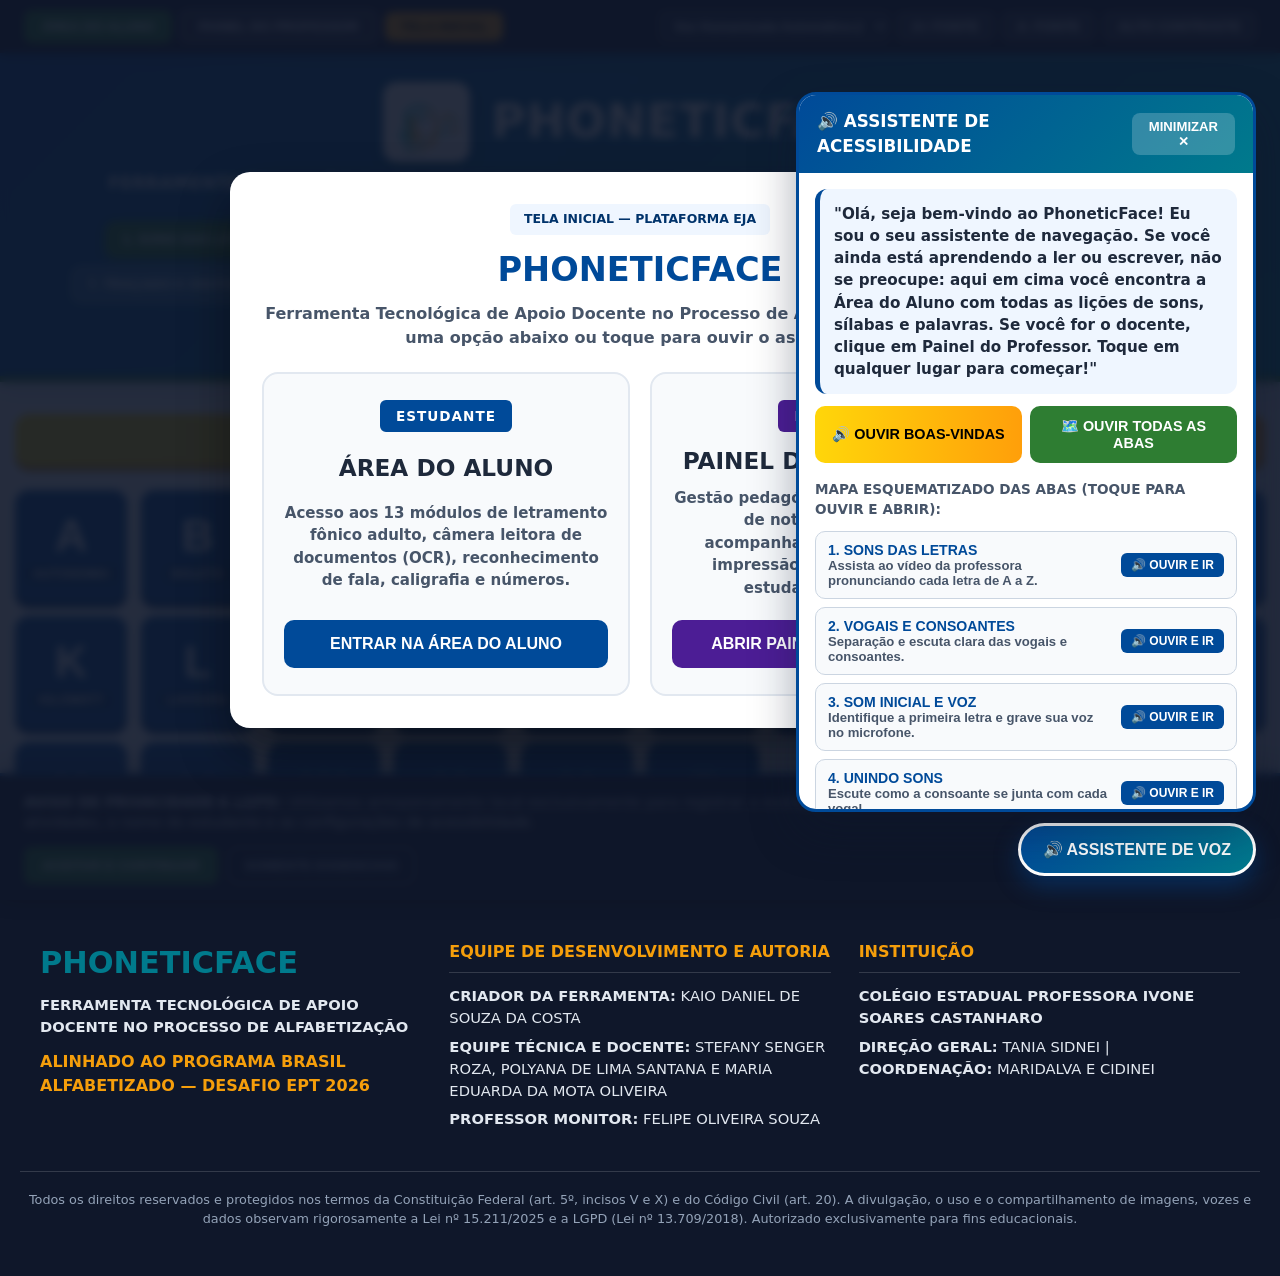
==== commit 4b182697: "Update index.html" ====
--- a/index.html
+++ b/index.html
@@ -3,30 +3,33 @@
 <head>
     <meta charset="UTF-8">
     <meta name="viewport" content="width=device-width, initial-scale=1.0, maximum-scale=5.0">
-    <meta name="description" content="PhoneticFace: Ferramenta tecnológica de apoio docente no processo de alfabetização fônica de jovens e adultos (EJA).">
-    <meta name="theme-color" content="#0056B3">
-    <link rel="icon" href="data:image/svg+xml,%3Csvg xmlns='http://www.w3.org/2000/svg' viewBox='0 0 100 100'%3E%3Crect width='100' height='100' rx='20' fill='%230056B3'/%3E%3Ctext x='50' y='68' font-size='56' font-family='system-ui,sans-serif' font-weight='900' fill='white' text-anchor='middle'%3EPf%3C/text%3E%3C/svg%3E">
-    <title>PhoneticFace — Ferramenta Tecnológica de Apoio Docente</title>
+    <meta name="description" content="PhoneticFace: Ferramenta tecnológica de apoio docente no processo de alfabetização e letramento de jovens e adultos (EJA).">
+    <meta name="theme-color" content="#004A99">
+    <link rel="icon" href="data:image/svg+xml,%3Csvg xmlns='http://www.w3.org/2000/svg' viewBox='0 0 100 100'%3E%3Crect width='100' height='100' rx='20' fill='%23004A99'/%3E%3Ctext x='50' y='68' font-size='56' font-family='system-ui,sans-serif' font-weight='900' fill='white' text-anchor='middle'%3EPf%3C/text%3E%3C/svg%3E">
+    <title>PhoneticFace — Plataforma de Alfabetização e Letramento EJA</title>
+
+    <!-- Biblioteca OCR Tesseract.js para Leitura de Papéis e Documentos pela Câmera -->
+    <script src="https://cdn.jsdelivr.net/npm/tesseract.js@5/dist/tesseract.min.js"></script>
 
     <style>
         /* ==========================================================================
-           PHONETICFACE — FOLHA DE ESTILOS UNIFICADA (CSS + HTML + JS)
+           PHONETICFACE — FOLHA DE ESTILOS UNIFICADA (HTML + CSS + JS)
            ========================================================================== */
         :root {
             --cor-bg-principal: #F4F7F6;
             --cor-bg-secundario: #FFFFFF;
             --cor-texto-principal: #1E293B;
             --cor-texto-secundario: #475569;
-            --cor-primaria: #0056B3;
-            --cor-primaria-escura: #003D82;
-            --cor-secundaria: #008B9E;
-            --cor-destaque: #D32F2F;
+            --cor-primaria: #004A99;
+            --cor-primaria-escura: #00336B;
+            --cor-secundaria: #007A8C;
+            --cor-destaque: #C62828;
             --cor-sucesso: #2E7D32;
             --cor-sucesso-escuro: #1B5E20;
             --cor-alerta: #F59E0B;
-            --cor-roxo: #5B21B6;
+            --cor-roxo: #4C1D95;
             --fonte-principal: system-ui, -apple-system, 'Segoe UI', Roboto, Helvetica, Arial, sans-serif;
-            --borda-raio: 20px;
+            --borda-raio: 18px;
             --sombra-padrao: 0 8px 24px rgba(15, 23, 42, 0.06);
             --sombra-botao: 0 5px 0px rgba(0, 0, 0, 0.18);
         }
@@ -47,11 +50,11 @@
 
         h1, h2, h3, .btn-letra, .btn-grande, .btn-tab, .btn-acao, .btn-instrucao,
         .dica-inicial-box, .palavra-jogo-titulo, .slot-silaba, .bloco,
-        .barra-status-tracado, #input-nome {
+        .barra-status-tracado, #input-nome, #input-treino-digitacao, #input-termo-funcional {
             text-transform: uppercase;
         }
 
-        button:focus-visible, input:focus-visible, select:focus-visible {
+        button:focus-visible, input:focus-visible, select:focus-visible, textarea:focus-visible {
             outline: 4px solid var(--cor-alerta);
             outline-offset: 2px;
         }
@@ -74,7 +77,9 @@
         body.alto-contraste .box-tracejado,
         body.alto-contraste .ficha-item,
         body.alto-contraste .coluna-seletor,
-        body.alto-contraste .banner-cookies {
+        body.alto-contraste .banner-cookies,
+        body.alto-contraste .painel-chatbot,
+        body.alto-contraste .card-guia-aba {
             background: #000000 !important;
             color: #FFFF00 !important;
             border: 3px solid #FFFF00 !important;
@@ -90,6 +95,7 @@
         body.alto-contraste button,
         body.alto-contraste input,
         body.alto-contraste select,
+        body.alto-contraste textarea,
         body.alto-contraste .bloco,
         body.alto-contraste .slot-silaba {
             background: #000000 !important;
@@ -133,8 +139,9 @@
             font-weight: 800;
             border-radius: 8px;
             cursor: pointer;
-            font-size: 0.85rem;
+            font-size: 0.84rem;
             transition: 0.2s;
+            text-transform: uppercase;
         }
         .btn-modo-topo.ativo { background: var(--cor-sucesso); border-color: var(--cor-sucesso); }
         .btn-modo-topo.prof.ativo { background: var(--cor-roxo); border-color: var(--cor-roxo); }
@@ -146,10 +153,21 @@
             font-weight: 900;
             border-radius: 8px;
             cursor: pointer;
-            font-size: 0.85rem;
-        }
-
-        .controles-acesso { display: flex; gap: 8px; flex-wrap: wrap; justify-content: center; }
+            font-size: 0.84rem;
+            text-transform: uppercase;
+        }
+
+        .controles-acesso { display: flex; gap: 8px; flex-wrap: wrap; justify-content: center; align-items: center; }
+        .select-voz-topo {
+            background: #1E293B;
+            color: #FFF;
+            border: 1px solid rgba(255,255,255,0.35);
+            padding: 6px 10px;
+            border-radius: 8px;
+            font-size: 0.82rem;
+            font-weight: 700;
+            max-width: 230px;
+        }
         .btn-acesso {
             background: rgba(255,255,255,0.12);
             border: 1px solid rgba(255,255,255,0.35);
@@ -158,23 +176,23 @@
             font-weight: 800;
             border-radius: 8px;
             cursor: pointer;
-            font-size: 0.85rem;
+            font-size: 0.84rem;
         }
         .btn-acesso:hover { background: #FFF; color: #0F172A; }
 
         header.cabecalho-app {
             background: linear-gradient(135deg, var(--cor-primaria) 0%, var(--cor-secundaria) 100%);
             color: #FFF;
-            padding: 2rem 1rem;
+            padding: 1.8rem 1rem;
             text-align: center;
             border-bottom: 6px solid var(--cor-sucesso);
-            box-shadow: 0 8px 20px rgba(0, 86, 179, 0.18);
-        }
-        .logo-container { display: flex; align-items: center; justify-content: center; gap: 22px; flex-wrap: wrap; margin-bottom: 0.8rem; }
-        .logo-img { max-height: 84px; border-radius: 14px; background: #FFF; padding: 5px; box-shadow: 0 6px 15px rgba(0,0,0,0.2); }
-        .cabecalho-app h1 { font-size: 3.1rem; font-weight: 900; letter-spacing: 1px; margin: 0; }
-        .subtitulo-topo { font-size: 1.1rem; font-weight: 800; letter-spacing: 0.5px; opacity: 0.96; }
-        .tag-boas-vindas { margin-top: 6px; color: var(--cor-alerta); font-size: 1.1rem; font-weight: 900; display: none; }
+            box-shadow: 0 8px 20px rgba(0, 74, 153, 0.18);
+        }
+        .logo-container { display: flex; align-items: center; justify-content: center; gap: 22px; flex-wrap: wrap; margin-bottom: 0.6rem; }
+        .logo-img { max-height: 80px; border-radius: 14px; background: #FFF; padding: 5px; box-shadow: 0 6px 15px rgba(0,0,0,0.2); }
+        .cabecalho-app h1 { font-size: 2.9rem; font-weight: 900; letter-spacing: 1px; margin: 0; }
+        .subtitulo-topo { font-size: 1.05rem; font-weight: 800; letter-spacing: 0.5px; opacity: 0.96; }
+        .tag-boas-vindas { margin-top: 6px; color: var(--cor-alerta); font-size: 1.05rem; font-weight: 900; display: none; }
 
         /* NAVEGAÇÃO DE MÓDULOS */
         .menu-toggle {
@@ -182,20 +200,20 @@
             background: #FFF;
             color: var(--cor-primaria);
             padding: 12px 20px;
-            font-size: 1.1rem;
+            font-size: 1.05rem;
             font-weight: 900;
             border: none;
             border-radius: 10px;
             cursor: pointer;
             margin: 15px auto 0;
         }
-        nav.menu-principal { display: flex; justify-content: center; flex-wrap: wrap; gap: 8px; margin: 1.6rem auto 0; max-width: 1400px; }
+        nav.menu-principal { display: flex; justify-content: center; flex-wrap: wrap; gap: 8px; margin: 1.5rem auto 0; max-width: 1400px; }
         .btn-tab {
             background: rgba(255,255,255,0.16);
             color: #FFF;
             border: 2px solid rgba(255,255,255,0.32);
-            padding: 9px 16px;
-            font-size: 0.9rem;
+            padding: 9px 15px;
+            font-size: 0.86rem;
             font-weight: 800;
             border-radius: 10px;
             cursor: pointer;
@@ -214,18 +232,18 @@
         main.conteudo-app { flex: 1; width: 100%; max-width: 1300px; margin: 2rem auto; padding: 0 15px; }
         .aba-conteudo { display: none; }
         .aba-conteudo.active { display: block; }
-        .bloco-instrucao { margin-bottom: 1.6rem; }
+        .bloco-instrucao { margin-bottom: 1.5rem; }
         .btn-instrucao {
             width: 100%;
             background: linear-gradient(90deg, #FFD60A 0%, #FF9F0A 100%);
             color: #000;
             border: none;
-            padding: 16px 20px;
-            font-size: 1.25rem;
+            padding: 15px 20px;
+            font-size: 1.18rem;
             font-weight: 900;
             border-radius: 14px;
             cursor: pointer;
-            box-shadow: 0 6px 0 #C77D00;
+            box-shadow: 0 5px 0 #C77D00;
         }
         .btn-instrucao:active { transform: translateY(4px); box-shadow: none; }
 
@@ -237,14 +255,14 @@
             box-shadow: var(--sombra-padrao);
             border: 1px solid #E2E8F0;
         }
-        .titulo-centro { text-align: center; color: var(--cor-primaria); font-size: 1.9rem; margin-bottom: 1rem; font-weight: 900; }
+        .titulo-centro { text-align: center; color: var(--cor-primaria); font-size: 1.8rem; margin-bottom: 1rem; font-weight: 900; }
         .box-tracejado { border: 3px dashed var(--cor-secundaria); padding: 22px; border-radius: 16px; background: #F8FAFC; }
         .divisor-tracejado { margin: 28px 0; border: none; border-top: 2px dashed #CBD5E1; }
         .flex-center { display: flex; flex-wrap: wrap; gap: 14px; justify-content: center; align-items: center; }
 
         .topo-jogo-flex { display: flex; justify-content: space-between; align-items: center; flex-wrap: wrap; gap: 10px; margin-bottom: 15px; }
-        .tag-etapa { background: #E2E8F0; color: #1E293B; padding: 6px 14px; border-radius: 8px; font-weight: 800; font-size: 0.85rem; }
-        .btn-sortear { background: var(--cor-primaria); color: #FFF; border: none; padding: 8px 16px; border-radius: 8px; font-weight: 800; font-size: 0.85rem; cursor: pointer; }
+        .tag-etapa { background: #E2E8F0; color: #1E293B; padding: 6px 14px; border-radius: 8px; font-weight: 800; font-size: 0.84rem; }
+        .btn-sortear { background: var(--cor-primaria); color: #FFF; border: none; padding: 8px 16px; border-radius: 8px; font-weight: 800; font-size: 0.84rem; cursor: pointer; }
 
         .grid-alfabeto { display: grid; grid-template-columns: repeat(auto-fill, minmax(112px, 1fr)); gap: 14px; }
         .grid-numeros { display: grid; grid-template-columns: repeat(auto-fill, minmax(88px, 1fr)); gap: 12px; }
@@ -253,7 +271,7 @@
         .btn-letra {
             background: var(--cor-primaria);
             color: #FFF;
-            font-size: 3rem;
+            font-size: 2.8rem;
             font-weight: 900;
             border: none;
             border-radius: 14px;
@@ -267,26 +285,55 @@
             transition: transform 0.1s;
         }
         .btn-letra:active { transform: translateY(5px); box-shadow: none; }
-        .sub-fonema { font-size: 0.8rem; background: rgba(0,0,0,0.22); padding: 2px 8px; border-radius: 6px; margin-top: 4px; text-transform: lowercase; }
-
-        .btn-grande { font-size: 2rem; font-weight: 900; padding: 14px 28px; border-radius: 14px; border: none; cursor: pointer; color: #FFF; box-shadow: var(--sombra-botao); }
+        .sub-fonema { font-size: 0.78rem; background: rgba(0,0,0,0.22); padding: 2px 8px; border-radius: 6px; margin-top: 4px; text-transform: uppercase; }
+
+        .btn-grande { font-size: 1.9rem; font-weight: 900; padding: 14px 28px; border-radius: 14px; border: none; cursor: pointer; color: #FFF; box-shadow: var(--sombra-botao); }
         .btn-grande:active { transform: translateY(4px); box-shadow: none; }
-        .btn-acao { background: var(--cor-destaque); color: #FFF; border: none; padding: 16px 32px; font-size: 1.3rem; font-weight: 900; border-radius: 14px; cursor: pointer; width: 100%; box-shadow: 0 6px 0 #991B1B; }
-        .btn-ouvir-aux { background: #F1F5F9; color: #0F172A; border: 2px solid #94A3B8; padding: 10px 22px; font-size: 1rem; font-weight: 800; border-radius: 10px; cursor: pointer; }
-
-        .dica-categoria-palavra { font-size: 1.05rem; font-weight: 800; color: var(--cor-secundaria); margin-bottom: 6px; text-transform: uppercase; }
-        .dica-inicial-box { font-size: 3.1rem; color: var(--cor-primaria); letter-spacing: 8px; margin-top: 10px; background: #F8FAFC; padding: 14px 28px; border-radius: 14px; display: inline-block; border: 2px solid #CBD5E1; }
-        .icone-inicial-gigante { font-size: 2.2rem; font-weight: 900; color: var(--cor-texto-secundario); margin: 12px 0; }
-        .palavra-jogo-titulo { font-size: 3.4rem; color: var(--cor-primaria); letter-spacing: 4px; margin-bottom: 10px; }
-
-        /* MICROFONE DE RECONHECIMENTO DE FALA */
+        .btn-acao { background: var(--cor-destaque); color: #FFF; border: none; padding: 16px 32px; font-size: 1.25rem; font-weight: 900; border-radius: 14px; cursor: pointer; width: 100%; box-shadow: 0 6px 0 #8E1B1B; }
+        .btn-ouvir-aux { background: #F1F5F9; color: #0F172A; border: 2px solid #94A3B8; padding: 12px 22px; font-size: 1rem; font-weight: 800; border-radius: 10px; cursor: pointer; }
+
+        .dica-categoria-palavra { font-size: 1rem; font-weight: 800; color: var(--cor-secundaria); margin-bottom: 6px; text-transform: uppercase; }
+        .dica-inicial-box { font-size: 2.9rem; color: var(--cor-primaria); letter-spacing: 8px; margin-top: 8px; background: #F8FAFC; padding: 14px 28px; border-radius: 14px; display: inline-block; border: 2px solid #CBD5E1; }
+        .palavra-jogo-titulo { font-size: 3.2rem; color: var(--cor-primaria); letter-spacing: 4px; margin-bottom: 10px; }
+
+        /* PAINEL DE GRAVAÇÃO DE VOZ */
+        .painel-voz-aluno {
+            display: flex;
+            gap: 12px;
+            justify-content: center;
+            align-items: center;
+            flex-wrap: wrap;
+            margin: 18px 0 10px;
+        }
         .btn-microfone {
-            background: #7C3AED; color: #FFF; border: none; padding: 10px 22px; font-size: 1rem;
-            font-weight: 900; border-radius: 10px; cursor: pointer; box-shadow: 0 4px 0 #4C1D95;
-        }
-        .btn-microfone.ouvindo { background: #DC2626; animation: pulsarMic 1.2s infinite; }
-        @keyframes pulsarMic { 0% { transform: scale(1); } 50% { transform: scale(1.05); } 100% { transform: scale(1); } }
-        .status-mic-feedback { font-size: 0.9rem; font-weight: 800; color: #64748B; margin-top: 8px; text-transform: uppercase; }
+            background: var(--cor-sucesso);
+            color: #FFF;
+            border: none;
+            padding: 12px 24px;
+            font-size: 1rem;
+            font-weight: 900;
+            border-radius: 10px;
+            cursor: pointer;
+            box-shadow: 0 4px 0 var(--cor-sucesso-escuro);
+            transition: 0.2s;
+        }
+        .btn-microfone.ouvindo {
+            background: #DC2626;
+            box-shadow: 0 4px 0 #991B1B;
+            animation: pulsarMic 1s infinite;
+        }
+        @keyframes pulsarMic { 0% { transform: scale(1); } 50% { transform: scale(1.04); } 100% { transform: scale(1); } }
+        .status-mic-feedback {
+            font-size: 0.95rem;
+            font-weight: 800;
+            color: #334155;
+            background: #F8FAFC;
+            border: 1px solid #CBD5E1;
+            padding: 10px 16px;
+            border-radius: 10px;
+            max-width: 660px;
+            margin: 8px auto 0;
+        }
 
         /* CONSTRUTOR DE SÍLABAS */
         .construtor-silaba-wrapper {
@@ -297,46 +344,118 @@
             display: flex; flex-direction: column; align-items: center; background: #FFFFFF; padding: 14px;
             border-radius: 16px; border: 2px solid #CBD5E1; min-width: 145px; user-select: none; touch-action: none; cursor: ns-resize;
         }
-        .btn-seta-roleta { width: 100%; background: #E2E8F0; color: #0F172A; border: none; padding: 8px; font-weight: 900; font-size: 0.82rem; border-radius: 8px; cursor: pointer; }
+        .btn-seta-roleta { width: 100%; background: #E2E8F0; color: #0F172A; border: none; padding: 8px; font-weight: 900; font-size: 0.8rem; border-radius: 8px; cursor: pointer; }
         .btn-seta-roleta:hover { background: var(--cor-primaria); color: #FFF; }
-        .visor-roleta { font-size: 4.2rem; font-weight: 900; color: var(--cor-primaria); margin: 10px 0; line-height: 1; }
+        .visor-roleta { font-size: 4rem; font-weight: 900; color: var(--cor-primaria); margin: 10px 0; line-height: 1; }
         .visor-roleta.vogal { color: var(--cor-destaque); }
-        .legenda-roleta { font-size: 0.78rem; font-weight: 800; color: var(--cor-texto-secundario); margin-top: 8px; }
-        .sinal-operacao { font-size: 2.8rem; font-weight: 900; color: var(--cor-texto-secundario); }
+        .legenda-roleta { font-size: 0.76rem; font-weight: 800; color: var(--cor-texto-secundario); margin-top: 8px; }
+        .sinal-operacao { font-size: 2.6rem; font-weight: 900; color: var(--cor-texto-secundario); }
         .painel-resultado-silaba {
             background: var(--cor-sucesso); color: #FFF; border: none; border-radius: 18px; padding: 20px 32px;
-            min-width: 250px; cursor: pointer; box-shadow: 0 7px 0 var(--cor-sucesso-escuro);
+            min-width: 250px; cursor: pointer; box-shadow: 0 6px 0 var(--cor-sucesso-escuro);
             display: flex; flex-direction: column; align-items: center; gap: 6px;
         }
-        .silaba-formada-grande { font-size: 4rem; font-weight: 900; line-height: 1; }
-        .palavra-exemplo-silaba { font-size: 1.25rem; font-weight: 800; background: rgba(0,0,0,0.2); padding: 4px 12px; border-radius: 8px; }
-        .instrucao-toque-silaba { font-size: 0.78rem; font-weight: 700; opacity: 0.9; margin-top: 4px; }
+        .silaba-formada-grande { font-size: 3.8rem; font-weight: 900; line-height: 1; }
+        .palavra-exemplo-silaba { font-size: 1.2rem; font-weight: 800; background: rgba(0,0,0,0.2); padding: 4px 12px; border-radius: 8px; }
+        .instrucao-toque-silaba { font-size: 0.76rem; font-weight: 700; opacity: 0.9; margin-top: 4px; }
         .btn-letra-misturada {
-            font-size: 1.7rem; font-weight: 900; padding: 12px 20px; border-radius: 12px;
+            font-size: 1.6rem; font-weight: 900; padding: 12px 20px; border-radius: 12px;
             border: 2px solid #CBD5E1; background: #FFF; color: var(--cor-texto-principal); cursor: pointer; transition: 0.15s;
         }
         .btn-letra-misturada:hover { border-color: var(--cor-primaria); transform: translateY(-2px); }
         .btn-letra-misturada.vogal-mista { border-color: var(--cor-destaque); color: var(--cor-destaque); }
 
         .area-silabas { display: flex; flex-direction: column; gap: 20px; }
-        .linha-silaba { display: flex; justify-content: center; align-items: center; flex-wrap: wrap; gap: 18px; font-size: 2.2rem; font-weight: 900; }
+        .linha-silaba { display: flex; justify-content: center; align-items: center; flex-wrap: wrap; gap: 18px; font-size: 2.1rem; font-weight: 900; }
         .bloco { background: var(--cor-primaria); color: #FFF; padding: 16px 26px; border-radius: 14px; }
-        .bloco-resultado { background: var(--cor-sucesso); cursor: pointer; display: flex; align-items: center; gap: 12px; border: none; color: #FFF; font-size: 2rem; font-weight: 900; padding: 16px 26px; border-radius: 14px; box-shadow: 0 6px 0 var(--cor-sucesso-escuro); }
+        .bloco-resultado { background: var(--cor-sucesso); cursor: pointer; display: flex; align-items: center; gap: 12px; border: none; color: #FFF; font-size: 1.9rem; font-weight: 900; padding: 16px 26px; border-radius: 14px; box-shadow: 0 6px 0 var(--cor-sucesso-escuro); }
 
         .card-interativo {
             text-align: center; cursor: pointer; display: flex; flex-direction: column; align-items: center; justify-content: center;
-            background: #FFF; border-radius: 16px; padding: 1.8rem 1.4rem; box-shadow: var(--sombra-padrao);
+            background: #FFF; border-radius: 16px; padding: 1.6rem 1.4rem; box-shadow: var(--sombra-padrao);
             border: 2px solid #E2E8F0; transition: transform 0.2s, border-color 0.2s;
         }
         .card-interativo:hover { transform: translateY(-4px); border-color: var(--cor-primaria); }
         .selo-categoria-card {
-            background: #EFF6FF; color: var(--cor-primaria); font-weight: 900; font-size: 0.75rem;
-            padding: 5px 12px; border-radius: 6px; margin-bottom: 12px; text-transform: uppercase;
-        }
-        .slot-silaba { min-width: 90px; height: 84px; padding: 0 12px; border: 3px dashed #94A3B8; border-radius: 14px; display: flex; justify-content: center; align-items: center; font-size: 2.1rem; font-weight: 900; background: #F8FAFC; }
-
-        /* CALIGRAFIA */
-        .barra-status-tracado { text-align: center; padding: 14px; border-radius: 12px; font-weight: 900; font-size: 1.1rem; margin-bottom: 14px; background: #EFF6FF; color: var(--cor-primaria-escura); border: 2px solid #BFDBFE; }
+            background: #EFF6FF; color: var(--cor-primaria); font-weight: 900; font-size: 0.74rem;
+            padding: 5px 12px; border-radius: 6px; margin-bottom: 10px; text-transform: uppercase;
+        }
+        .icone-card { font-size: 3.8rem; margin-bottom: 10px; }
+        .slot-silaba { min-width: 90px; height: 84px; padding: 0 12px; border: 3px dashed #94A3B8; border-radius: 14px; display: flex; justify-content: center; align-items: center; font-size: 2rem; font-weight: 900; background: #F8FAFC; }
+
+        /* LEITOR DE CÂMERA OCR (MÓDULO 10) */
+        .leitor-camera-box { border-top: 6px solid var(--cor-secundaria); }
+        .controles-camera-ocr { display: flex; gap: 14px; flex-wrap: wrap; margin-top: 18px; }
+        .btn-camera-principal {
+            background: var(--cor-primaria);
+            color: #FFF;
+            padding: 15px 24px;
+            border-radius: 12px;
+            font-weight: 900;
+            font-size: 1.05rem;
+            cursor: pointer;
+            box-shadow: 0 5px 0 var(--cor-primaria-escura);
+            display: inline-flex;
+            align-items: center;
+            gap: 10px;
+        }
+        .btn-camera-secundario {
+            background: #0F172A;
+            color: #FFF;
+            border: none;
+            padding: 15px 22px;
+            border-radius: 12px;
+            font-weight: 900;
+            font-size: 1rem;
+            cursor: pointer;
+        }
+        .webcam-container {
+            margin-top: 18px;
+            background: #000;
+            padding: 14px;
+            border-radius: 16px;
+            text-align: center;
+        }
+        #video-webcam-ocr {
+            width: 100%;
+            max-width: 560px;
+            border-radius: 12px;
+            border: 2px solid #38BDF8;
+        }
+        .grid-resultado-ocr {
+            display: grid;
+            grid-template-columns: repeat(auto-fit, minmax(280px, 1fr));
+            gap: 20px;
+            margin-top: 18px;
+            background: #F8FAFC;
+            padding: 18px;
+            border-radius: 14px;
+            border: 1px solid #CBD5E1;
+        }
+        .previa-imagem-ocr img {
+            width: 100%;
+            max-height: 260px;
+            object-fit: contain;
+            border-radius: 10px;
+            border: 1px solid #CBD5E1;
+            margin-top: 8px;
+            background: #FFF;
+        }
+        .texto-extraido-ocr textarea {
+            width: 100%;
+            margin-top: 8px;
+            padding: 12px;
+            border-radius: 10px;
+            border: 2px solid var(--cor-primaria);
+            font-size: 1.1rem;
+            font-family: inherit;
+            font-weight: 600;
+            color: var(--cor-texto-principal);
+            resize: vertical;
+        }
+
+        /* CALIGRAFIA E DIGITAÇÃO */
+        .barra-status-tracado { text-align: center; padding: 14px; border-radius: 12px; font-weight: 900; font-size: 1.05rem; margin-bottom: 14px; background: #EFF6FF; color: var(--cor-primaria-escura); border: 2px solid #BFDBFE; }
         .barra-status-tracado.erro { background: #FEF2F2; color: #DC2626; border-color: #FECACA; }
         .barra-status-tracado.sucesso { background: #F0FDF4; color: #16A34A; border-color: #BBF7D0; }
         .painel-desenho { position: relative; width: 100%; height: 420px; border: 4px dashed var(--cor-primaria); border-radius: 18px; background: #FFF; touch-action: none; overflow: hidden; }
@@ -345,10 +464,31 @@
         .ferramentas-canvas { display: flex; flex-wrap: wrap; gap: 8px; margin-bottom: 1.2rem; justify-content: center; padding: 14px; border: 1px solid #E2E8F0; border-radius: 14px; background: #F8FAFC; }
         .btn-ferramenta { padding: 10px 15px; font-size: 1.1rem; font-weight: 900; border: none; border-radius: 8px; cursor: pointer; color: #FFF; background: var(--cor-primaria); }
         .btn-ferramenta.letra-ativa { background: var(--cor-sucesso); transform: scale(1.08); }
-        .input-gigante { width: 100%; max-width: 600px; padding: 18px; font-size: 2.1rem; text-align: center; border: 3px solid var(--cor-primaria); border-radius: 14px; font-weight: 900; background: #F8FAFC; }
-
-        .card-docente { background: #F8FAFC; padding: 20px; border-radius: 18px; box-shadow: var(--sombra-padrao); max-width: 260px; width: 100%; border: 1px solid #E2E8F0; }
-        .card-docente img { width: 100%; height: 250px; object-fit: cover; border-radius: 12px; margin-bottom: 12px; }
+        .input-gigante { width: 100%; max-width: 600px; padding: 16px; font-size: 1.9rem; text-align: center; border: 3px solid var(--cor-primaria); border-radius: 14px; font-weight: 900; background: #F8FAFC; }
+
+        /* SEÇÃO EQUIPE (5 INTEGRANTES, SEM TEXTOS TÉCNICOS DE DEBUG) */
+        .grid-equipe-cinco {
+            display: grid;
+            grid-template-columns: repeat(auto-fit, minmax(210px, 1fr));
+            gap: 22px;
+            justify-items: center;
+        }
+        .card-docente {
+            background: #F8FAFC;
+            padding: 18px;
+            border-radius: 18px;
+            box-shadow: var(--sombra-padrao);
+            max-width: 240px;
+            width: 100%;
+            border: 1px solid #E2E8F0;
+            display: flex;
+            flex-direction: column;
+            align-items: center;
+        }
+        .card-docente.destaque-monitor { border: 2px solid var(--cor-primaria); }
+        .card-docente img { width: 100%; height: 230px; object-fit: cover; border-radius: 12px; margin-bottom: 12px; background: #E2E8F0; }
+        .card-docente h3 { font-size: 1.2rem; margin-bottom: 4px; color: var(--cor-texto-principal); }
+        .card-docente p { font-size: 0.84rem; color: var(--cor-texto-secundario); font-weight: 800; }
 
         /* PAINEL DO PROFESSOR */
         .painel-professor-topo { border-top: 6px solid var(--cor-primaria); }
@@ -359,7 +499,7 @@
         .btn-secundario-prof { background: #0F172A; color: #FFF; border: none; padding: 11px 18px; border-radius: 8px; font-weight: 800; font-size: 0.85rem; cursor: pointer; }
 
         .form-cadastro-aluno { display: flex; flex-wrap: wrap; gap: 10px; align-items: center; }
-        .input-padrao { padding: 10px 14px; border: 1px solid #CBD5E1; border-radius: 8px; font-size: 0.92rem; font-family: inherit; flex: 1; min-width: 170px; }
+        .input-padrao { padding: 10px 14px; border: 1px solid #CBD5E1; border-radius: 8px; font-size: 0.92rem; font-family: inherit; flex: 1; min-width: 150px; }
 
         .grid-metricas { display: grid; grid-template-columns: repeat(auto-fit, minmax(200px, 1fr)); gap: 16px; margin-top: 22px; }
         .card-metrica { background: #F8FAFC; padding: 20px; border-radius: 12px; text-align: center; border: 1px solid #E2E8F0; border-bottom: 4px solid var(--cor-primaria); }
@@ -389,6 +529,165 @@
         .ficha-detalhes-box { display: flex; flex-direction: column; gap: 12px; }
         .ficha-item { background: #F8FAFC; padding: 14px; border-radius: 12px; border-left: 5px solid var(--cor-primaria); }
         .ficha-item h4 { font-size: 0.82rem; color: var(--cor-texto-secundario); text-transform: uppercase; margin-bottom: 4px; }
+
+        /* ==========================================================================
+           CHATBOT DE ACESSIBILIDADE (ASSISTENTE DE BOAS-VINDAS E MAPA ESQUEMÁTICO)
+           ========================================================================== */
+        .btn-chatbot-flutuante {
+            position: fixed;
+            bottom: 24px;
+            right: 24px;
+            background: linear-gradient(135deg, var(--cor-primaria) 0%, var(--cor-secundaria) 100%);
+            color: #FFFFFF;
+            border: 3px solid #FFFFFF;
+            border-radius: 50px;
+            padding: 14px 22px;
+            font-size: 1rem;
+            font-weight: 900;
+            cursor: pointer;
+            z-index: 100001;
+            box-shadow: 0 10px 25px rgba(0, 74, 153, 0.45);
+            display: flex;
+            align-items: center;
+            gap: 10px;
+            transition: transform 0.2s;
+            text-transform: uppercase;
+        }
+        .btn-chatbot-flutuante:hover { transform: scale(1.05); }
+
+        .painel-chatbot {
+            position: fixed;
+            bottom: 88px;
+            right: 24px;
+            width: 92%;
+            max-width: 460px;
+            max-height: 80vh;
+            background: #FFFFFF;
+            border: 3px solid var(--cor-primaria);
+            border-radius: 20px;
+            box-shadow: 0 20px 45px rgba(15, 23, 42, 0.35);
+            z-index: 100001;
+            display: none;
+            flex-direction: column;
+            overflow: hidden;
+        }
+        .painel-chatbot.aberto { display: flex; }
+
+        .cabecalho-chatbot {
+            background: linear-gradient(135deg, var(--cor-primaria) 0%, var(--cor-secundaria) 100%);
+            color: #FFFFFF;
+            padding: 14px 18px;
+            display: flex;
+            justify-content: space-between;
+            align-items: center;
+        }
+        .cabecalho-chatbot h3 { font-size: 1.05rem; font-weight: 900; margin: 0; }
+        .btn-fechar-chatbot {
+            background: rgba(255,255,255,0.2);
+            color: #FFFFFF;
+            border: none;
+            padding: 6px 12px;
+            border-radius: 8px;
+            font-weight: 900;
+            cursor: pointer;
+            font-size: 0.82rem;
+        }
+
+        .corpo-chatbot {
+            padding: 16px;
+            overflow-y: auto;
+            display: flex;
+            flex-direction: column;
+            gap: 12px;
+        }
+        .balao-saudacao-chatbot {
+            background: #EFF6FF;
+            border-left: 5px solid var(--cor-primaria);
+            padding: 14px;
+            border-radius: 12px;
+            font-size: 0.95rem;
+            font-weight: 700;
+            color: var(--cor-texto-principal);
+            line-height: 1.45;
+        }
+        .botoes-acao-chatbot {
+            display: flex;
+            gap: 8px;
+            flex-wrap: wrap;
+        }
+        .btn-ouvir-saudacao {
+            flex: 1;
+            background: linear-gradient(90deg, #FFD60A 0%, #FF9F0A 100%);
+            color: #000000;
+            border: none;
+            padding: 12px;
+            border-radius: 10px;
+            font-weight: 900;
+            font-size: 0.9rem;
+            cursor: pointer;
+            text-transform: uppercase;
+        }
+        .btn-guia-completo-abas {
+            flex: 1;
+            background: var(--cor-sucesso);
+            color: #FFFFFF;
+            border: none;
+            padding: 12px;
+            border-radius: 10px;
+            font-weight: 900;
+            font-size: 0.9rem;
+            cursor: pointer;
+            text-transform: uppercase;
+        }
+        .titulo-mapa-chatbot {
+            font-size: 0.85rem;
+            font-weight: 900;
+            color: var(--cor-texto-secundario);
+            text-transform: uppercase;
+            margin-top: 4px;
+        }
+        .lista-mapa-abas {
+            display: flex;
+            flex-direction: column;
+            gap: 8px;
+        }
+        .card-guia-aba {
+            background: #F8FAFC;
+            border: 1px solid #CBD5E1;
+            border-radius: 10px;
+            padding: 10px 12px;
+            text-align: left;
+            cursor: pointer;
+            display: flex;
+            justify-content: space-between;
+            align-items: center;
+            gap: 10px;
+            transition: 0.15s;
+        }
+        .card-guia-aba:hover {
+            border-color: var(--cor-primaria);
+            background: #EFF6FF;
+        }
+        .card-guia-aba strong {
+            display: block;
+            font-size: 0.88rem;
+            color: var(--cor-primaria);
+            text-transform: uppercase;
+        }
+        .card-guia-aba span {
+            font-size: 0.82rem;
+            color: var(--cor-texto-secundario);
+            font-weight: 600;
+        }
+        .tag-ouvir-aba {
+            background: var(--cor-primaria);
+            color: #FFFFFF !important;
+            padding: 5px 10px;
+            border-radius: 6px;
+            font-size: 0.75rem !important;
+            font-weight: 900 !important;
+            white-space: nowrap;
+        }
 
         /* BANNER DE COOKIES (LGPD) E MODAIS */
         .banner-cookies {
@@ -414,9 +713,9 @@
         .selo-perfil { padding: 6px 16px; border-radius: 6px; font-weight: 900; font-size: 0.85rem; color: #FFF; margin-bottom: 12px; letter-spacing: 1px; }
         .selo-perfil.azul { background: var(--cor-primaria); }
         .selo-perfil.roxo { background: var(--cor-roxo); }
-        .card-escolha-perfil h3 { font-size: 1.5rem; margin-bottom: 8px; }
+        .card-escolha-perfil h3 { font-size: 1.45rem; margin-bottom: 8px; }
         .card-escolha-perfil p { font-size: 0.94rem; color: var(--cor-texto-secundario); font-weight: 600; margin-bottom: 20px; }
-        .btn-entrar-sistema { width: 100%; border: none; padding: 15px; border-radius: 10px; font-size: 1rem; font-weight: 900; color: #FFF; cursor: pointer; }
+        .btn-entrar-sistema { width: 100%; border: none; padding: 15px; border-radius: 10px; font-size: 1rem; font-weight: 900; color: #FFF; cursor: pointer; text-transform: uppercase; }
         .btn-entrar-sistema.azul { background: var(--cor-primaria); }
         .btn-entrar-sistema.roxo { background: var(--cor-roxo); }
 
@@ -462,7 +761,7 @@
         }
 
         @media (max-width: 1024px) {
-            .cabecalho-app h1 { font-size: 2.5rem; }
+            .cabecalho-app h1 { font-size: 2.4rem; }
             .grid-alfabeto { grid-template-columns: repeat(auto-fill, minmax(100px, 1fr)); }
         }
         @media (max-width: 768px) {
@@ -474,78 +773,82 @@
             nav.menu-principal.aberto { display: flex; }
             .btn-tab { width: 100%; color: #1E293B; background: #F1F5F9; text-align: left; padding: 12px 16px; border-radius: 10px; }
             .btn-tab.active { color: #FFF; background: var(--cor-sucesso); }
-            .cabecalho-app h1 { font-size: 2.1rem; }
+            .cabecalho-app h1 { font-size: 2rem; }
             .cartao { padding: 1.3rem; }
             .grid-alfabeto { grid-template-columns: repeat(3, 1fr); gap: 10px; }
-            .btn-letra { font-size: 2.6rem; height: 96px; }
+            .btn-letra { font-size: 2.4rem; height: 96px; }
             .painel-desenho { height: 350px; }
             #guia-fundo { font-size: 180px; }
             .dica-inicial-box { font-size: 2rem; letter-spacing: 4px; padding: 10px 16px; }
-            .palavra-jogo-titulo { font-size: 2.4rem; }
+            .palavra-jogo-titulo { font-size: 2.3rem; }
+            .painel-chatbot { right: 4%; width: 92%; bottom: 82px; }
         }
     </style>
 </head>
 <body>
 
-    <!-- BARRA DE ACESSIBILIDADE E TROCA DIRETA DE PERFIL -->
-    <div class="barra-acessibilidade nao-imprimir" role="region" aria-label="Ferramentas de acessibilidade">
+    <!-- BARRA SUPERIOR COM NOMENCLATURA PADRONIZADA: ÁREA DO ALUNO | PAINEL DO PROFESSOR | TELA INICIAL -->
+    <div class="barra-acessibilidade nao-imprimir" role="region" aria-label="Controles de acessibilidade e perfil">
         <div class="perfil-status">
-            <button type="button" id="btn-topo-aluno" class="btn-modo-topo ativo" onclick="GerenciadorPerfil.selecionar('aluno')">ÁREA DO ALUNO</button>
-            <button type="button" id="btn-topo-prof" class="btn-modo-topo prof" onclick="GerenciadorPerfil.solicitarSenhaProfessor()">PAINEL DO PROFESSOR</button>
-            <button type="button" class="btn-trocar-perfil" onclick="GerenciadorPerfil.abrirModal()">TELA INICIAL</button>
+            <button type="button" id="btn-topo-aluno" class="btn-modo-topo ativo" onclick="GerenciadorPerfil.selecionar('aluno')">Área do Aluno</button>
+            <button type="button" id="btn-topo-prof" class="btn-modo-topo prof" onclick="GerenciadorPerfil.solicitarSenhaProfessor()">Painel do Professor</button>
+            <button type="button" class="btn-trocar-perfil" onclick="GerenciadorPerfil.abrirModal()">Tela Inicial</button>
         </div>
         <div class="controles-acesso">
-            <button type="button" class="btn-acesso" onclick="AppConfig.alterarTamanhoFonte(10)">A+ AUMENTAR</button>
-            <button type="button" class="btn-acesso" onclick="AppConfig.alterarTamanhoFonte(-10)">A- DIMINUIR</button>
+            <select id="seletor-voz-tts" class="select-voz-topo" aria-label="Selecionar voz de leitura" onchange="Voz.selecionarVozManual(this.value)">
+                <option value="">Voz Humanizada Automática (BR)</option>
+            </select>
+            <button type="button" class="btn-acesso" onclick="AppConfig.alterarTamanhoFonte(10)">A+ FONTE</button>
+            <button type="button" class="btn-acesso" onclick="AppConfig.alterarTamanhoFonte(-10)">A- FONTE</button>
             <button type="button" class="btn-acesso" id="btn-alto-contraste" onclick="AppConfig.alternarAltoContraste()" aria-pressed="false">ALTO CONTRASTE</button>
         </div>
     </div>
 
-    <!-- CABEÇALHO -->
+    <!-- CABEÇALHO INSTITUCIONAL -->
     <header class="cabecalho-app nao-imprimir">
         <div class="logo-container">
             <img src="kaiologoteste.jpg" alt="Logotipo PhoneticFace" class="logo-img" id="logo-principal"
-                 onerror="this.onerror=null; this.src='data:image/svg+xml,%3Csvg xmlns=%27http://www.w3.org/2000/svg%27 viewBox=%270 0 100 100%27%3E%3Crect width=%27100%27 height=%27100%27 rx=%2720%27 fill=%27%23FFFFFF%27/%3E%3Ctext x=%2750%27 y=%2770%27 font-size=%2756%27 font-family=%27system-ui,sans-serif%27 font-weight=%27900%27 fill=%27%230056B3%27 text-anchor=%27middle%27%3EPf%3C/text%3E%3C/svg%3E';">
+                 onerror="this.onerror=null; this.src='data:image/svg+xml,%3Csvg xmlns=%27http://www.w3.org/2000/svg%27 viewBox=%270 0 100 100%27%3E%3Crect width=%27100%27 height=%27100%27 rx=%2720%27 fill=%27%23FFFFFF%27/%3E%3Ctext x=%2750%27 y=%2770%27 font-size=%2756%27 font-family=%27system-ui,sans-serif%27 font-weight=%27900%27 fill=%27%23004A99%27 text-anchor=%27middle%27%3EPf%3C/text%3E%3C/svg%3E';">
             <div>
                 <h1>PHONETICFACE</h1>
                 <p id="mensagem-boas-vindas" class="tag-boas-vindas"></p>
             </div>
         </div>
-        <p class="subtitulo-topo">FERRAMENTA TECNOLÓGICA DE APOIO DOCENTE NO PROCESSO DE ALFABETIZAÇÃO</p>
+        <p class="subtitulo-topo">FERRAMENTA TECNOLÓGICA DE APOIO DOCENTE NO PROCESSO DE ALFABETIZAÇÃO E LETRAMENTO ADULTO</p>
 
         <div id="container-navegacao-aluno">
             <button type="button" class="menu-toggle" aria-expanded="false" aria-controls="menu-principal" onclick="toggleMenuMobile()">
-                MENU DE MÓDULOS
+                MENU DA ÁREA DO ALUNO
             </button>
 
-            <nav id="menu-principal" class="menu-principal" role="tablist" aria-label="Módulos de aprendizagem">
+            <nav id="menu-principal" class="menu-principal" role="tablist" aria-label="Módulos da Área do Aluno">
                 <button type="button" class="btn-tab active" role="tab" aria-selected="true" data-target="aba-alfabeto">1. SONS DAS LETRAS</button>
                 <button type="button" class="btn-tab" role="tab" aria-selected="false" data-target="aba-vogais">2. VOGAIS E CONS.</button>
-                <button type="button" class="btn-tab" role="tab" aria-selected="false" data-target="aba-iniciais">3. SOM INICIAL</button>
+                <button type="button" class="btn-tab" role="tab" aria-selected="false" data-target="aba-iniciais">3. SOM INICIAL E VOZ</button>
                 <button type="button" class="btn-tab" role="tab" aria-selected="false" data-target="aba-familias">4. UNINDO SONS</button>
                 <button type="button" class="btn-tab" role="tab" aria-selected="false" data-target="aba-silabas">5. FORMAR SÍLABAS</button>
                 <button type="button" class="btn-tab" role="tab" aria-selected="false" data-target="aba-palavras">6. FORMAR PALAVRAS</button>
-                <button type="button" class="btn-tab" role="tab" aria-selected="false" data-target="aba-escrever">7. TRAÇADO</button>
-                <button type="button" class="btn-tab" role="tab" aria-selected="false" data-target="aba-cores">8. CORES</button>
-                <button type="button" class="btn-tab" role="tab" aria-selected="false" data-target="aba-nome">9. MEU NOME</button>
-                <button type="button" class="btn-tab" role="tab" aria-selected="false" data-target="aba-dia-a-dia">10. LEITURA PRÁTICA</button>
-                <button type="button" class="btn-tab" role="tab" aria-selected="false" data-target="aba-animais">11. VOCABULÁRIO</button>
-                <button type="button" class="btn-tab" role="tab" aria-selected="false" data-target="aba-numeros">12. NÚMEROS</button>
+                <button type="button" class="btn-tab" role="tab" aria-selected="false" data-target="aba-escrever">7. TRAÇADO E DIGITAÇÃO</button>
+                <button type="button" class="btn-tab" role="tab" aria-selected="false" data-target="aba-cores">8. CORES E SINALIZAÇÃO</button>
+                <button type="button" class="btn-tab" role="tab" aria-selected="false" data-target="aba-nome">9. IDENTIDADE E ESCRITA</button>
+                <button type="button" class="btn-tab" role="tab" aria-selected="false" data-target="aba-dia-a-dia">10. LEITURA PRÁTICA (CÂMERA)</button>
+                <button type="button" class="btn-tab" role="tab" aria-selected="false" data-target="aba-animais">11. VOCABULÁRIO E FAUNA</button>
+                <button type="button" class="btn-tab" role="tab" aria-selected="false" data-target="aba-numeros">12. NÚMEROS E VALORES</button>
                 <button type="button" class="btn-tab tab-equipe" role="tab" aria-selected="false" data-target="aba-equipe">13. EQUIPE</button>
             </nav>
         </div>
     </header>
 
     <!-- =================================================================
-         AMBIENTE 1: MÓDULOS DO ALUNO (1 A 13)
+         ÁREA DO ALUNO: MÓDULOS DE LETRAMENTO ADULTO (1 A 13)
          ================================================================= -->
     <main class="conteudo-app nao-imprimir" id="view-aluno">
         
         <!-- 1. SONS DAS LETRAS -->
         <section id="aba-alfabeto" class="aba-conteudo active" role="tabpanel">
             <div class="bloco-instrucao">
-                <button type="button" class="btn-instrucao" onclick="Voz.falar('Toque em uma letra para assistir ao vídeo da docente.')">
-                    OUVIR INSTRUÇÃO DO MÓDULO
+                <button type="button" class="btn-instrucao" onclick="Voz.falar('Bem-vindo à Área do Aluno. Selecione uma letra abaixo para assistir à demonstração fônica em vídeo da docente.')">
+                    OUVIR ORIENTAÇÃO DO MÓDULO
                 </button>
             </div>
             <div id="container-grid-alfabeto" class="grid-alfabeto"></div>
@@ -554,93 +857,97 @@
         <!-- 2. VOGAIS E CONSOANTES -->
         <section id="aba-vogais" class="aba-conteudo" role="tabpanel">
             <div class="bloco-instrucao">
-                <button type="button" class="btn-instrucao" onclick="Voz.falar('Vamos conhecer os sons das vogais e das consoantes. Toque nas letras.')">
-                    OUVIR INSTRUÇÃO DO MÓDULO
+                <button type="button" class="btn-instrucao" onclick="Voz.falar('Toque nas vogais e nas consoantes abaixo para ouvir a emissão fonética exata de cada letra.')">
+                    OUVIR ORIENTAÇÃO DO MÓDULO
                 </button>
             </div>
             <div class="cartao">
-                <h2 class="titulo-centro">SONS DAS VOGAIS</h2>
+                <h2 class="titulo-centro">VOGAIS (BASE SILÁBICA)</h2>
                 <div class="flex-center box-tracejado" id="box-vogais" style="margin-bottom: 30px;"></div>
-                <h2 class="titulo-centro">SONS DAS CONSOANTES</h2>
+                <h2 class="titulo-centro">CONSOANTES DO ALFABETO</h2>
                 <div class="flex-center box-tracejado" id="box-consoantes"></div>
             </div>
         </section>
 
-        <!-- 3. SOM INICIAL (ALEATÓRIO E COM MICROFONE) -->
+        <!-- 3. SOM INICIAL E PRONÚNCIA NO MICROFONE -->
         <section id="aba-iniciais" class="aba-conteudo" role="tabpanel">
             <div class="bloco-instrucao">
-                <button type="button" class="btn-instrucao" onclick="Voz.falar('Ouça a palavra sorteada e escolha a letra que representa o seu som inicial.')">
-                    OUVIR INSTRUÇÃO DO MÓDULO
+                <button type="button" class="btn-instrucao" onclick="Voz.falar('Ouça a palavra profissional ou do cotidiano, selecione a letra inicial correta ou utilize o microfone para validar a sua fala.')">
+                    OUVIR ORIENTAÇÃO DO MÓDULO
                 </button>
             </div>
             <div class="cartao" style="text-align: center;">
                 <div class="topo-jogo-flex">
-                    <span id="contador-iniciais" class="tag-etapa">DESAFIO ALEATÓRIO DE SOM INICIAL</span>
-                    <button type="button" class="btn-sortear" onclick="InteracaoApp.sortearNovaInicial()">SORTEAR OUTRA</button>
+                    <span id="contador-iniciais" class="tag-etapa">LETRAMENTO PROFISSIONAL E CIDADÃO</span>
+                    <button type="button" class="btn-sortear" onclick="InteracaoApp.sortearNovaInicial()">ALTERNAR PALAVRA</button>
                 </div>
-                <h2 class="titulo-centro">IDENTIFIQUE O SOM INICIAL</h2>
-                <p id="categoria-inicial-dica" class="dica-categoria-palavra">DICA: OBJETO DO COTIDIANO</p>
-                <h3 id="nome-inicial-dica" aria-live="polite" class="dica-inicial-box">_ V I Ã O</h3>
-                <div style="margin: 20px 0; display: flex; gap: 10px; justify-content: center; flex-wrap: wrap;">
-                    <button type="button" class="btn-ouvir-aux" onclick="InteracaoApp.ouvirPalavraInicial()">OUVIR PALAVRA</button>
-                    <button type="button" class="btn-microfone" id="btn-mic-inicial" onclick="ReconhecimentoVoz.ouvirAlunoInicial()">FALAR NO MICROFONE</button>
+                <h2 class="titulo-centro">IDENTIFICAÇÃO FONÉTICA E PRONÚNCIA</h2>
+                <p id="categoria-inicial-dica" class="dica-categoria-palavra">CONTEXTO: TRANSPORTE E LOGÍSTICA</p>
+                <div id="icone-inicial-visual" style="font-size: 3.6rem; margin: 8px 0;">🚛</div>
+                <h3 id="nome-inicial-dica" aria-live="polite" class="dica-inicial-box">_ A M I N H Ã O</h3>
+
+                <div class="painel-voz-aluno">
+                    <button type="button" class="btn-ouvir-aux" onclick="InteracaoApp.ouvirPalavraInicial()">1. OUVIR PALAVRA</button>
+                    <button type="button" class="btn-microfone" id="btn-mic-inicial" onclick="ReconhecimentoVoz.alternarGravacao('inicial')">2. INICIAR GRAVAÇÃO DE VOZ</button>
                 </div>
-                <div id="status-reconhecimento" class="status-mic-feedback">AGUARDANDO SUA VOZ...</div>
-                <div id="opcoes-iniciais" class="flex-center mt-20"></div>
+                <div id="status-reconhecimento" class="status-mic-feedback">CLIQUE EM "INICIAR GRAVAÇÃO", FALE A PALAVRA COMPLETA E CLIQUE PARA FINALIZAR.</div>
+
+                <p style="font-weight: 700; color: var(--cor-texto-secundario); margin-top: 20px; margin-bottom: 10px;">OU SELECIONE A LETRA INICIAL ABAIXO:</p>
+                <div id="opcoes-iniciais" class="flex-center"></div>
             </div>
         </section>
 
         <!-- 4. UNINDO SONS -->
         <section id="aba-familias" class="aba-conteudo" role="tabpanel">
             <div class="bloco-instrucao">
-                <button type="button" class="btn-instrucao" onclick="Voz.falar('Escolha uma consoante para ver como ela se une com as vogais.')">
-                    OUVIR INSTRUÇÃO DO MÓDULO
+                <button type="button" class="btn-instrucao" onclick="Voz.falar('Selecione uma consoante para ouvir a formação sonora de sua família silábica.')">
+                    OUVIR ORIENTAÇÃO DO MÓDULO
                 </button>
             </div>
             <div class="cartao">
-                <h2 class="titulo-centro">ESCOLHA A CONSOANTE:</h2>
+                <h2 class="titulo-centro">SELECIONE A CONSOANTE:</h2>
                 <div class="flex-center" id="botoes-familias"></div>
                 <hr class="divisor-tracejado">
-                <h2 id="titulo-familia-atual" class="titulo-centro" style="color: var(--cor-sucesso);">UNIÃO DE SONS:</h2>
+                <h2 id="titulo-familia-atual" class="titulo-centro" style="color: var(--cor-sucesso);">FAMÍLIA SILÁBICA:</h2>
                 <div class="flex-center" id="resultado-familia" style="margin-top: 15px;"></div>
             </div>
         </section>
 
-        <!-- 5. FORMAR SÍLABAS (ARRASTAR CIMA/BAIXO E LETRAS MISTURADAS) -->
+        <!-- 5. FORMAR SÍLABAS -->
         <section id="aba-silabas" class="aba-conteudo" role="tabpanel">
             <div class="bloco-instrucao">
-                <button type="button" class="btn-instrucao" onclick="Voz.falar('Arraste as colunas ou toque nas letras misturadas para formar sílabas e palavras.')">
-                    OUVIR INSTRUÇÃO DO MÓDULO
+                <button type="button" class="btn-instrucao" onclick="Voz.falar('Utilize os seletores de consoante e vogal ou clique nas letras abaixo para construir sílabas e termos do dia a dia.')">
+                    OUVIR ORIENTAÇÃO DO MÓDULO
                 </button>
             </div>
 
             <div class="cartao">
-                <h2 class="titulo-centro">CONSTRUTOR INTERATIVO DE SÍLABAS</h2>
+                <h2 class="titulo-centro">CONSTRUTOR SILÁBICO INTERATIVO</h2>
                 <div class="construtor-silaba-wrapper">
                     <div class="coluna-seletor" id="roleta-consoante">
-                        <button type="button" class="btn-seta-roleta" onclick="ConstrutorSilabas.mudarConsoante(-1)">SUBIR</button>
-                        <div class="visor-roleta" id="visor-consoante-ativa">B</div>
-                        <button type="button" class="btn-seta-roleta" onclick="ConstrutorSilabas.mudarConsoante(1)">DESCER</button>
+                        <button type="button" class="btn-seta-roleta" onclick="ConstrutorSilabas.mudarConsoante(-1)">ANTERIOR</button>
+                        <div class="visor-roleta" id="visor-consoante-ativa">C</div>
+                        <button type="button" class="btn-seta-roleta" onclick="ConstrutorSilabas.mudarConsoante(1)">PRÓXIMA</button>
                         <span class="legenda-roleta">CONSOANTE</span>
                     </div>
                     <div class="sinal-operacao">+</div>
                     <div class="coluna-seletor" id="roleta-vogal">
-                        <button type="button" class="btn-seta-roleta" onclick="ConstrutorSilabas.mudarVogal(-1)">SUBIR</button>
+                        <button type="button" class="btn-seta-roleta" onclick="ConstrutorSilabas.mudarVogal(-1)">ANTERIOR</button>
                         <div class="visor-roleta vogal" id="visor-vogal-ativa">A</div>
-                        <button type="button" class="btn-seta-roleta" onclick="ConstrutorSilabas.mudarVogal(1)">DESCER</button>
+                        <button type="button" class="btn-seta-roleta" onclick="ConstrutorSilabas.mudarVogal(1)">PRÓXIMA</button>
                         <span class="legenda-roleta">VOGAL</span>
                     </div>
                     <div class="sinal-operacao">=</div>
                     <button type="button" class="painel-resultado-silaba" onclick="ConstrutorSilabas.falarResultadoAtual()">
-                        <span class="silaba-formada-grande" id="texto-silaba-formada">BA</span>
-                        <span class="palavra-exemplo-silaba" id="texto-palavra-silaba">BA DE BANANA</span>
-                        <span class="instrucao-toque-silaba">TOQUE PARA OUVIR</span>
+                        <span class="silaba-formada-grande" id="texto-silaba-formada">CA</span>
+                        <span class="palavra-exemplo-silaba" id="texto-palavra-silaba">CA DE CAMINHÃO</span>
+                        <span class="instrucao-toque-silaba">CLIQUE PARA OUVIR A PRONÚNCIA</span>
                     </button>
                 </div>
                 <hr class="divisor-tracejado">
                 <div class="topo-jogo-flex" style="margin-bottom: 12px;">
-                    <h3 style="font-size: 1.1rem; color: var(--cor-texto-principal);">LETRAS MISTURADAS:</h3>
-                    <button type="button" class="btn-sortear" onclick="ConstrutorSilabas.embaralharLetrasMisturadas()">EMBARALHAR</button>
+                    <h3 style="font-size: 1.05rem; color: var(--cor-texto-principal);">PAINEL DE LETRAS PARA SELEÇÃO DIRETA:</h3>
+                    <button type="button" class="btn-sortear" onclick="ConstrutorSilabas.embaralharLetrasMisturadas()">REORGANIZAR LETRAS</button>
                 </div>
                 <div class="flex-center box-tracejado" id="painel-letras-misturadas"></div>
             </div>
@@ -648,89 +955,191 @@
             <div id="container-silabas" class="area-silabas"></div>
         </section>
 
-        <!-- 6. FORMAR PALAVRAS (DINÂMICO E COM MICROFONE) -->
+        <!-- 6. FORMAR PALAVRAS -->
         <section id="aba-palavras" class="aba-conteudo" role="tabpanel">
             <div class="bloco-instrucao">
-                <button type="button" class="btn-instrucao" onclick="Voz.falar('Toque nas sílabas na ordem correta ou use o microfone para falar a palavra.')">
-                    OUVIR INSTRUÇÃO DO MÓDULO
+                <button type="button" class="btn-instrucao" onclick="Voz.falar('Ordene as sílabas para estruturar a palavra ou utilize o gravador de voz para validar a leitura completa.')">
+                    OUVIR ORIENTAÇÃO DO MÓDULO
                 </button>
             </div>
             <div class="cartao" style="text-align: center;">
                 <div class="topo-jogo-flex">
-                    <span id="contador-palavras" class="tag-etapa">MODO DINÂMICO</span>
-                    <button type="button" class="btn-sortear" onclick="InteracaoApp.proximaPalavra()">NOVA PALAVRA</button>
+                    <span id="contador-palavras" class="tag-etapa">ESTRUTURAÇÃO DE VOCABULÁRIO ADULTO</span>
+                    <button type="button" class="btn-sortear" onclick="InteracaoApp.proximaPalavra()">ALTERNAR PALAVRA</button>
                 </div>
-                <h2 id="dica-palavra" class="palavra-jogo-titulo">BONECA</h2>
-                <div style="display: flex; gap: 10px; justify-content: center; flex-wrap: wrap; margin-bottom: 15px;">
-                    <button type="button" class="btn-ouvir-aux" onclick="Voz.falar(document.getElementById('dica-palavra').innerText)">OUVIR PALAVRA</button>
-                    <button type="button" class="btn-microfone" onclick="ReconhecimentoVoz.ouvirPalavraCompleta()">FALAR PALAVRA</button>
+                <h2 id="dica-palavra" class="palavra-jogo-titulo">CAMINHÃO</h2>
+
+                <div class="painel-voz-aluno">
+                    <button type="button" class="btn-ouvir-aux" onclick="Voz.falar(document.getElementById('dica-palavra').innerText)">1. OUVIR PALAVRA</button>
+                    <button type="button" class="btn-microfone" id="btn-mic-palavra" onclick="ReconhecimentoVoz.alternarGravacao('palavra')">2. INICIAR GRAVAÇÃO DE VOZ</button>
                 </div>
-                <div id="status-rec-palavra" class="status-mic-feedback">AGUARDANDO SUA VOZ...</div>
+                <div id="status-rec-palavra" class="status-mic-feedback">CLIQUE EM "INICIAR GRAVAÇÃO", PRONUNCIE A PALAVRA E CLIQUE PARA VERIFICAR.</div>
+
                 <div id="slots-palavra" class="flex-center" style="margin: 25px 0;"></div>
                 <div id="silabas-soltas" class="flex-center"></div>
-                <button type="button" class="btn-acao" style="margin-top: 35px; width: auto; font-size: 1.3rem; padding: 16px 34px;" onclick="InteracaoApp.proximaPalavra()">PRÓXIMA PALAVRA</button>
+                <button type="button" class="btn-acao" style="margin-top: 35px; width: auto; font-size: 1.2rem; padding: 14px 32px;" onclick="InteracaoApp.proximaPalavra()">AVANÇAR PARA PRÓXIMA PALAVRA</button>
             </div>
         </section>
 
-        <!-- 7. TRAÇADO -->
+        <!-- 7. TRAÇADO E DIGITAÇÃO COM VALIDAÇÃO RIGOROSA -->
         <section id="aba-escrever" class="aba-conteudo" role="tabpanel">
             <div class="bloco-instrucao">
-                <button type="button" class="btn-instrucao" onclick="Voz.falar('Escolha uma letra e contorne todo o formato dela do início ao fim.')">
-                    OUVIR INSTRUÇÃO DO MÓDULO
+                <button type="button" class="btn-instrucao" onclick="Voz.falar('Selecione uma letra abaixo. Realize o contorno completo sobre a matriz geométrica e pratique a digitação exata da palavra de referência.')">
+                    OUVIR ORIENTAÇÃO DO MÓDULO
                 </button>
             </div>
             <div class="cartao">
-                <h2 class="titulo-centro" style="font-size: 1.5rem;">TREINO MOTOR DE CALIGRAFIA</h2>
+                <h2 class="titulo-centro" style="font-size: 1.5rem;">1. VALIDAÇÃO DE TRAÇADO MOTOR (MATRIZ GEOMÉTRICA)</h2>
                 <div class="ferramentas-canvas" id="botoes-desenho"></div>
-                <div id="aviso-tracado" class="barra-status-tracado">CONTORNE A LETRA INTEIRA SOBRE O MOLDE ABAIXO</div>
+                <div id="aviso-tracado" class="barra-status-tracado">CONTORNE TODAS AS EXTREMIDADES DA LETRA "A" SOBRE O MOLDE ABAIXO</div>
                 <div class="painel-desenho" id="container-canvas">
                     <div id="guia-fundo">A</div>
                     <canvas id="canvas-caligrafia"></canvas>
                 </div>
+                <div class="flex-center" style="margin-top: 16px;">
+                    <button type="button" class="btn-primario-prof" style="padding: 14px 28px; font-size: 1.05rem;" onclick="QuadroInterativo.validarDesenho()">VERIFICAR TRAÇADO AGORA</button>
+                    <button type="button" class="btn-secundario-prof" style="padding: 14px 24px; font-size: 1.05rem;" onclick="QuadroInterativo.limpar()">LIMPAR QUADRO</button>
+                </div>
+
+                <hr class="divisor-tracejado">
+
+                <!-- VALIDAÇÃO EXATA DE DIGITAÇÃO DA PALAVRA-CHAVE -->
+                <div style="text-align: center;">
+                    <h2 class="titulo-centro" style="font-size: 1.5rem;">2. VALIDAÇÃO DE DIGITAÇÃO DE PRECISÃO</h2>
+                    <p style="color: var(--cor-texto-secundario); font-weight: 600; margin-bottom: 12px;">
+                        DIGITE EXATAMENTE A PALAVRA DE REFERÊNCIA DA LETRA SELECIONADA:
+                        <strong id="palavra-alvo-digitacao" style="color: var(--cor-primaria); font-size: 1.3rem;">AUTONOMIA</strong>
+                    </p>
+                    <div class="flex-center">
+                        <input type="text" id="input-treino-digitacao" class="input-gigante" style="max-width: 440px; font-size: 1.6rem; padding: 12px;" placeholder="DIGITE A PALAVRA ACIMA..." autocomplete="off" oninput="ValidadorDigitacao.inspecionarEmTempoReal()">
+                        <button type="button" class="btn-primario-prof" style="padding: 16px 26px; font-size: 1.05rem;" onclick="ValidadorDigitacao.confirmarDigitacao()">VALIDAR DIGITAÇÃO</button>
+                    </div>
+                    <div id="feedback-treino-digitacao" class="barra-status-tracado" style="margin-top: 14px; max-width: 680px; margin-left: auto; margin-right: auto;">
+                        AGUARDANDO DIGITAÇÃO PARA VERIFICAÇÃO DE LETRAS.
+                    </div>
+                </div>
             </div>
         </section>
 
-        <!-- 8. CORES -->
+        <!-- 8. CORES E SINALIZAÇÃO -->
         <section id="aba-cores" class="aba-conteudo" role="tabpanel">
             <div class="bloco-instrucao">
-                <button type="button" class="btn-instrucao" onclick="Voz.falar('Toque nas cores para ouvir o nome de cada uma.')">
-                    OUVIR INSTRUÇÃO DO MÓDULO
+                <button type="button" class="btn-instrucao" onclick="Voz.falar('Identificação visual e auditiva de cores aplicadas ao cotidiano e à sinalização de segurança.')">
+                    OUVIR ORIENTAÇÃO DO MÓDULO
                 </button>
             </div>
-            <div class="grid-alfabeto" id="container-cores" style="grid-template-columns: repeat(auto-fill, minmax(145px, 1fr));"></div>
+            <div class="grid-alfabeto" id="container-cores" style="grid-template-columns: repeat(auto-fill, minmax(150px, 1fr));"></div>
         </section>
 
-        <!-- 9. MEU NOME -->
+        <!-- 9. IDENTIDADE CIDADÃ E DIGITAÇÃO ESTRUTURADA -->
         <section id="aba-nome" class="aba-conteudo" role="tabpanel">
             <div class="bloco-instrucao">
-                <button type="button" class="btn-instrucao" onclick="Voz.falar('Digite o seu nome na caixa abaixo e confirme para salvar.')">
-                    OUVIR INSTRUÇÃO DO MÓDULO
+                <button type="button" class="btn-instrucao" onclick="Voz.falar('Registre o seu nome completo para identificação nos relatórios e pratique a digitação conferida de documentos e termos profissionais.')">
+                    OUVIR ORIENTAÇÃO DO MÓDULO
                 </button>
             </div>
             <div class="cartao" style="text-align: center;">
-                <h2 class="titulo-centro">COMO VOCÊ SE CHAMA?</h2>
-                <input type="text" id="input-nome" class="input-gigante" placeholder="DIGITE AQUI..." autocomplete="off">
-                <div style="margin-top: 25px;">
-                    <button type="button" class="btn-acao" style="max-width: 500px; font-size: 1.5rem;" onclick="InteracaoApp.verificarNome()">
-                        CONFIRMAR NOME E SALVAR
+                <h2 class="titulo-centro">1. REGISTRO DE IDENTIDADE DO ESTUDANTE</h2>
+                <p style="color: var(--cor-texto-secundario); font-weight: 600; margin-bottom: 14px;">DIGITE SEU NOME COMPLETO (APENAS LETRAS VÁLIDAS):</p>
+                <input type="text" id="input-nome" class="input-gigante" placeholder="SEU NOME COMPLETO..." autocomplete="off">
+                <div id="feedback-nome-identidade" class="status-mic-feedback" style="margin-top: 10px;"></div>
+                <div style="margin-top: 20px;">
+                    <button type="button" class="btn-acao" style="max-width: 460px; font-size: 1.25rem;" onclick="InteracaoApp.verificarNome()">
+                        SALVAR IDENTIFICAÇÃO
                     </button>
                 </div>
+
+                <hr class="divisor-tracejado">
+
+                <h2 class="titulo-centro">2. PRÁTICA DE DIGITAÇÃO FUNCIONAL CONFERIDA</h2>
+                <p style="color: var(--cor-texto-secundario); font-weight: 600; margin-bottom: 10px;">
+                    TRANSCREVA O TERMO ABAIXO SEM ERROS DE DIGITAÇÃO:
+                </p>
+                <div class="dica-inicial-box" id="termo-funcional-alvo" style="font-size: 2rem; letter-spacing: 3px; margin-bottom: 15px;">CARTEIRA DE TRABALHO</div>
+                <div>
+                    <input type="text" id="input-termo-funcional" class="input-gigante" placeholder="DIGITE O TERMO ACIMA..." autocomplete="off" oninput="ValidadorDigitacao.inspecionarTermoFuncional()">
+                </div>
+                <div id="feedback-termo-funcional" class="barra-status-tracado" style="max-width: 680px; margin: 14px auto 0;">
+                    DIGITE LETRA POR LETRA PARA VALIDAR.
+                </div>
+                <div class="flex-center" style="margin-top: 16px;">
+                    <button type="button" class="btn-primario-prof" onclick="ValidadorDigitacao.confirmarTermoFuncional()">VERIFICAR ESCRITA</button>
+                    <button type="button" class="btn-sortear" onclick="ValidadorDigitacao.sortearNovoTermoFuncional()">OUTRO TERMO</button>
+                </div>
             </div>
         </section>
 
-        <!-- 10. LEITURA PRÁTICA (COM FILTRO B2B MUNDO DO TRABALHO) -->
+        <!-- 10. LEITURA PRÁTICA + LEITOR INTELIGENTE COM CÂMERA (OCR) -->
         <section id="aba-dia-a-dia" class="aba-conteudo" role="tabpanel">
             <div class="bloco-instrucao">
-                <button type="button" class="btn-instrucao" onclick="Voz.falar('Pratique a leitura de textos do cotidiano, receitas, letreiros e normas de segurança no trabalho.')">
-                    OUVIR INSTRUÇÃO DO MÓDULO
+                <button type="button" class="btn-instrucao" onclick="Voz.falar('Utilize a câmera do seu celular ou computador para fotografar qualquer papel, receita médica ou comunicado e ouvir a leitura em voz alta, ou pratique nos cartões abaixo.')">
+                    OUVIR ORIENTAÇÃO DO MÓDULO
                 </button>
             </div>
+
+            <!-- LEITOR DE DOCUMENTOS E RECEITUÁRIOS POR CÂMERA (OCR + TTS) -->
+            <div class="cartao leitor-camera-box">
+                <div class="cabecalho-painel-flex">
+                    <div>
+                        <span class="tag-institucional">TECNOLOGIA ASSISTIVA DE VISÃO COMPUTACIONAL (OCR)</span>
+                        <h2 style="font-size: 1.7rem; color: var(--cor-primaria); margin-top: 6px;">LEITURA PRÁTICA COM CÂMERA (LER PAPEL EM VOZ ALTA)</h2>
+                        <p style="color: var(--cor-texto-secundario); font-weight: 600;">
+                            Fotografe uma receita médica, bula, lista, placa de segurança ou documento impresso para que o sistema extraia o texto e faça a leitura em voz alta automaticamente.
+                        </p>
+                    </div>
+                </div>
+
+                <div class="controles-camera-ocr">
+                    <label for="input-camera-ocr" class="btn-camera-principal">
+                        📷 FOTOGRAFAR PAPEL COM O CELULAR / ENVIAR FOTO
+                    </label>
+                    <input type="file" id="input-camera-ocr" accept="image/*" capture="environment" style="display: none;" onchange="LeitorCameraOCR.processarArquivoImagem(this)">
+
+                    <button type="button" class="btn-camera-secundario" id="btn-abrir-webcam" onclick="LeitorCameraOCR.alternarCameraAoVivo()">
+                        🎥 USAR CÂMERA AO VIVO DO APARELHO
+                    </button>
+                </div>
+
+                <!-- Visor de Câmera ao Vivo -->
+                <div id="container-webcam-ao-vivo" class="webcam-container" style="display: none;">
+                    <video id="video-webcam-ocr" autoplay playsinline muted></video>
+                    <div class="flex-center" style="margin-top: 12px;">
+                        <button type="button" class="btn-cookie-aceitar" onclick="LeitorCameraOCR.capturarQuadroWebcam()">CAPTURAR FOTO E LER TEXTO</button>
+                        <button type="button" class="btn-acao" style="width: auto; padding: 10px 20px; font-size: 0.95rem;" onclick="LeitorCameraOCR.fecharCameraAoVivo()">FECHAR CÂMERA</button>
+                    </div>
+                </div>
+
+                <!-- Barra de Status do Processamento OCR -->
+                <div id="status-ocr-camera" class="barra-status-tracado" style="margin-top: 16px;">
+                    SELECIONE "FOTOGRAFAR PAPEL" ACIMA PARA EXTRAIR E OUVIR O CONTEÚDO DE QUALQUER DOCUMENTO.
+                </div>
+
+                <!-- Área de Resultado: Imagem Capturada + Texto Extraído + Controles de Voz -->
+                <div id="painel-resultado-ocr" class="grid-resultado-ocr" style="display: none;">
+                    <div class="previa-imagem-ocr">
+                        <h4>IMAGEM CAPTURADA:</h4>
+                        <img id="img-previa-ocr" src="" alt="Prévia do documento fotografado">
+                        <canvas id="canvas-preprocessamento-ocr" style="display: none;"></canvas>
+                    </div>
+                    <div class="texto-extraido-ocr">
+                        <h4>TEXTO IDENTIFICADO NO PAPEL:</h4>
+                        <textarea id="textarea-resultado-ocr" rows="6" placeholder="O texto extraído aparecerá aqui..."></textarea>
+                        <div class="flex-center" style="margin-top: 12px; justify-content: flex-start;">
+                            <button type="button" class="btn-primario-prof" onclick="LeitorCameraOCR.lerTextoExtraido()">🔊 OUVIR LEITURA EM VOZ ALTA</button>
+                            <button type="button" class="btn-secundario-prof" onclick="Voz.parar()">⏹️ PARAR ÁUDIO</button>
+                            <button type="button" class="btn-imprimir-linha" onclick="LeitorCameraOCR.limparLeitura()">LIMPAR</button>
+                        </div>
+                    </div>
+                </div>
+            </div>
+
+            <!-- CARTÕES DE LEITURA PRÁTICA DO COTIDIANO E TRABALHO -->
             <div class="topo-jogo-flex" style="margin-bottom: 18px;">
-                <h3 style="font-size: 1.25rem; color: var(--cor-texto-principal);">FILTRAR CONTEÚDO PRÁTICO:</h3>
+                <h3 style="font-size: 1.25rem; color: var(--cor-texto-principal);">CARTÕES DE TREINAMENTO DE LEITURA FUNCIONAL:</h3>
                 <div class="filtros-prof">
                     <button type="button" class="btn-filtro active" onclick="LeituraPraticaApp.filtrar('todos', this)">TODOS OS TEMAS</button>
-                    <button type="button" class="btn-filtro" onclick="LeituraPraticaApp.filtrar('trabalho', this)">MUNDO DO TRABALHO & SEGURANÇA (NRS)</button>
-                    <button type="button" class="btn-filtro" onclick="LeituraPraticaApp.filtrar('geral', this)">COTIDIANO E SAÚDE</button>
+                    <button type="button" class="btn-filtro" onclick="LeituraPraticaApp.filtrar('trabalho', this)">MUNDO DO TRABALHO E SEGURANÇA (NRS)</button>
+                    <button type="button" class="btn-filtro" onclick="LeituraPraticaApp.filtrar('geral', this)">RECEITUÁRIO E COTIDIANO</button>
                 </div>
             </div>
             <div class="grid-cards" id="container-dia-a-dia"></div>
@@ -739,8 +1148,8 @@
         <!-- 11. VOCABULÁRIO -->
         <section id="aba-animais" class="aba-conteudo" role="tabpanel">
             <div class="bloco-instrucao">
-                <button type="button" class="btn-instrucao" onclick="Voz.falar('Toque nos cartões para ouvir a pronúncia e expandir o seu vocabulário.')">
-                    OUVIR INSTRUÇÃO DO MÓDULO
+                <button type="button" class="btn-instrucao" onclick="Voz.falar('Toque nos cartões para ouvir a pronúncia correta e expandir o reconhecimento de palavras.')">
+                    OUVIR ORIENTAÇÃO DO MÓDULO
                 </button>
             </div>
             <div class="grid-cards" id="container-animais"></div>
@@ -749,8 +1158,8 @@
         <!-- 12. NÚMEROS -->
         <section id="aba-numeros" class="aba-conteudo" role="tabpanel">
             <div class="bloco-instrucao">
-                <button type="button" class="btn-instrucao" onclick="Voz.falar('Toque em qualquer número de 1 a 100 para ouvir a sua pronúncia.')">
-                    OUVIR INSTRUÇÃO DO MÓDULO
+                <button type="button" class="btn-instrucao" onclick="Voz.falar('Toque em qualquer número de 1 a 100 para ouvir sua leitura aplicada à contagem e educação financeira.')">
+                    OUVIR ORIENTAÇÃO DO MÓDULO
                 </button>
             </div>
             <div class="cartao">
@@ -759,111 +1168,125 @@
             </div>
         </section>
 
-        <!-- 13. EQUIPE -->
+        <!-- 13. EQUIPE (LIMPEZA VISUAL APLICADA: APENAS FOTO, NOME E CARGO FORMAL) -->
         <section id="aba-equipe" class="aba-conteudo" role="tabpanel">
             <div class="bloco-instrucao">
-                <button type="button" class="btn-instrucao" onclick="Voz.falar('Conheça a equipe responsável pelo desenvolvimento e aplicação pedagógica da ferramenta.')">
-                    OUVIR INSTRUÇÃO DO MÓDULO
+                <button type="button" class="btn-instrucao" onclick="Voz.falar('Conheça a equipe de desenvolvimento e orientação pedagógica do projeto PhoneticFace.')">
+                    OUVIR APRESENTAÇÃO DA EQUIPE
                 </button>
             </div>
             <div class="cartao" style="text-align: center;">
-                <h2 class="titulo-centro" style="margin-bottom: 30px;">EQUIPE DO PROJETO</h2>
-                <div class="flex-center" style="gap: 30px;">
+                <h2 class="titulo-centro" style="margin-bottom: 30px;">EQUIPE DE DESENVOLVIMENTO E ORIENTAÇÃO</h2>
+                <div class="grid-equipe-cinco">
+                    <!-- 1. Kaio -->
                     <div class="card-docente">
-                        <img src="imgem1.jpg" alt="Polyana de Lima Santana" onerror="this.src='https://placehold.co/200x260/0056B3/FFF?text=Polyana'">
-                        <h3>POLYANA DE LIMA SANTANA</h3>
-                        <p>EQUIPE DOCENTE / AUTORA</p>
+                        <img src="Kaio.img" alt="Kaio" onerror="this.onerror=null; this.src='https://placehold.co/220x260/004A99/FFF?text=Kaio';">
+                        <h3>KAIO</h3>
+                        <p>CRIADOR E DESENVOLVEDOR</p>
                     </div>
+                    <!-- 2. Stefany -->
                     <div class="card-docente">
-                        <img src="imgem2.jpg" alt="Stefany Senger Roza" onerror="this.src='https://placehold.co/200x260/0056B3/FFF?text=Stefany'">
-                        <h3>STEFANY SENGER ROZA</h3>
-                        <p>EQUIPE TÉCNICA / AUTORA</p>
+                        <img src="Stefany.img" alt="Stefany" onerror="this.onerror=null; this.src='https://placehold.co/220x260/004A99/FFF?text=Stefany';">
+                        <h3>STEFANY</h3>
+                        <p>EQUIPE TÉCNICA E AUTORA</p>
                     </div>
+                    <!-- 3. Poliana -->
                     <div class="card-docente">
-                        <img src="imgem3.jpg" alt="Maria Eduarda da Mota Oliveira" onerror="this.src='https://placehold.co/200x260/0056B3/FFF?text=Maria+Eduarda'">
-                        <h3>MARIA EDUARDA DA MOTA OLIVEIRA</h3>
-                        <p>EQUIPE DOCENTE / AUTORA</p>
+                        <img src="Poliana.img" alt="Poliana" onerror="this.onerror=null; this.src='https://placehold.co/220x260/004A99/FFF?text=Poliana';">
+                        <h3>POLIANA</h3>
+                        <p>EQUIPE DOCENTE E AUTORA</p>
+                    </div>
+                    <!-- 4. Maria -->
+                    <div class="card-docente">
+                        <img src="Maria.img" alt="Maria" onerror="this.onerror=null; this.src='https://placehold.co/220x260/004A99/FFF?text=Maria';">
+                        <h3>MARIA</h3>
+                        <p>EQUIPE DOCENTE E AUTORA</p>
+                    </div>
+                    <!-- 5. Professor Felipe -->
+                    <div class="card-docente destaque-monitor">
+                        <img src="Felipe.img" alt="Professor Felipe" onerror="this.onerror=null; this.src='https://placehold.co/220x260/1E293B/FFF?text=Prof.+Felipe';">
+                        <h3>PROFESSOR FELIPE</h3>
+                        <p>PROFESSOR MONITOR</p>
                     </div>
                 </div>
-                <p style="margin-top: 35px; font-size: 1.25rem; color: var(--cor-texto-secundario); font-weight: 800;">
-                    Criador da Ferramenta: Kaio Daniel de Souza da Costa <br>
-                    Professor Monitor: Felipe Oliveira Souza <br>
-                    <span style="color: var(--cor-primaria);">Colégio Estadual Professora Ivone Soares Castanharo</span>
+                <p style="margin-top: 35px; font-size: 1.15rem; color: var(--cor-texto-secundario); font-weight: 800;">
+                    Colégio Estadual Professora Ivone Soares Castanharo — NRE Campo Mourão / Paraná
                 </p>
             </div>
         </section>
     </main>
 
     <!-- =================================================================
-         AMBIENTE 2: PAINEL DO PROFESSOR (COM SENHA, EXPORTAÇÃO E IMPRESSÃO 1 POR FOLHA)
+         PAINEL DO PROFESSOR (FORMAL, CORPORATIVO, SEM MENÇÕES A RCO E SEM EMOJIS)
          ================================================================= -->
     <main class="conteudo-app nao-imprimir" id="view-professor" style="display: none;">
         <div class="cartao painel-professor-topo">
             <div class="cabecalho-painel-flex">
                 <div>
-                    <span class="tag-institucional">RELATÓRIO PEDAGÓGICO EJA — PARANÁ</span>
-                    <h2 style="font-size: 2rem; color: var(--cor-primaria); margin-top: 8px;">PAINEL DE GESTÃO DO PROFESSOR</h2>
-                    <p style="color: var(--cor-texto-secundario); font-weight: 600;">Acompanhamento de tarefas concluídas no dia, dificuldades fônicas, idade, série e emissão de prontuários individuais.</p>
+                    <span class="tag-institucional">ACOMPANHAMENTO PEDAGÓGICO EJA — PARANÁ</span>
+                    <h2 style="font-size: 1.9rem; color: var(--cor-primaria); margin-top: 8px;">PAINEL DO PROFESSOR</h2>
+                    <p style="color: var(--cor-texto-secundario); font-weight: 600;">Controle acadêmico de frequência, atribuição de notas e conceitos, diagnóstico técnico e emissão individual de relatórios.</p>
                 </div>
                 <div class="botoes-topo-prof">
                     <button type="button" class="btn-secundario-prof" onclick="GerenciadorPerfil.exportarExcelCSV()">EXPORTAR PLANILHA (.CSV)</button>
                     <button type="button" class="btn-secundario-prof" onclick="GerenciadorPerfil.imprimirSelecionados()">IMPRIMIR SELECIONADOS (1 POR FOLHA)</button>
                     <button type="button" class="btn-secundario-prof" onclick="GerenciadorPerfil.imprimirTodosIndividual()">IMPRIMIR TODOS (1 POR FOLHA)</button>
-                    <button type="button" class="btn-primario-prof" onclick="GerenciadorPerfil.selecionar('aluno')">VER ÁREA DO ALUNO</button>
+                    <button type="button" class="btn-primario-prof" onclick="GerenciadorPerfil.selecionar('aluno')">IR PARA ÁREA DO ALUNO</button>
                 </div>
             </div>
 
             <div class="grid-metricas">
                 <div class="card-metrica">
                     <h3 id="kpi-total-alunos">6</h3>
-                    <p>ALUNOS REGISTRADOS</p>
+                    <p>ESTUDANTES MATRICULADOS</p>
                 </div>
                 <div class="card-metrica sucesso">
                     <h3>56</h3>
-                    <p>TAREFAS FEITAS HOJE</p>
+                    <p>ATIVIDADES CONCLUÍDAS HOJE</p>
                 </div>
                 <div class="card-metrica alerta">
                     <h3>MÓDULO 6</h3>
-                    <p>MAIOR DIFICULDADE (PALAVRAS)</p>
+                    <p>MAIOR REFORÇO (ESTRUTURAÇÃO)</p>
                 </div>
                 <div class="card-metrica roxo">
-                    <h3>1 ALUNO</h3>
-                    <p>APOIO PARA MEXER NO APP</p>
+                    <h3>8,4</h3>
+                    <p>MÉDIA GERAL DA TURMA</p>
                 </div>
             </div>
         </div>
 
-        <!-- FORMULÁRIO DE CADASTRO RÁPIDO DE ALUNO -->
+        <!-- FORMULÁRIO DE CADASTRO E ATRIBUIÇÃO DE NOTA -->
         <div class="cartao">
-            <h3 style="font-size: 1.25rem; margin-bottom: 14px; color: var(--cor-texto-principal);">CADASTRAR NOVO ESTUDANTE NO SISTEMA</h3>
+            <h3 style="font-size: 1.2rem; margin-bottom: 14px; color: var(--cor-texto-principal);">INSERIR ESTUDANTE E ATRIBUIR NOTA / CONCEITO</h3>
             <div class="form-cadastro-aluno">
                 <input type="text" id="novo-aluno-nome" placeholder="Nome completo do estudante" class="input-padrao">
-                <input type="number" id="novo-aluno-idade" placeholder="Idade" min="15" max="110" class="input-padrao" style="max-width: 100px;">
-                <select id="novo-aluno-perfil" class="input-padrao" style="max-width: 170px;">
+                <input type="number" id="novo-aluno-idade" placeholder="Idade" min="15" max="110" class="input-padrao" style="max-width: 95px;">
+                <select id="novo-aluno-perfil" class="input-padrao" style="max-width: 165px;">
                     <option value="Jovem">Jovem</option>
                     <option value="Pessoa Adulta" selected>Pessoa Adulta</option>
                     <option value="Pessoa Adulta +">Pessoa Adulta +</option>
                 </select>
-                <select id="novo-aluno-serie" class="input-padrao" style="max-width: 240px;">
+                <select id="novo-aluno-serie" class="input-padrao" style="max-width: 220px;">
                     <option value="EJA - Etapa Inicial (Alfabetização)">EJA - Etapa Inicial (Alfabetização)</option>
                     <option value="EJA - Fase I (1º Segmento)">EJA - Fase I (1º Segmento)</option>
                     <option value="EJA - Fase II (2º Segmento)">EJA - Fase II (2º Segmento)</option>
                 </select>
-                <button type="button" class="btn-primario-prof" onclick="GerenciadorPerfil.adicionarNovoAluno()">CADASTRAR ESTUDANTE</button>
+                <input type="number" id="novo-aluno-nota" placeholder="Nota (0-10)" min="0" max="10" step="0.5" class="input-padrao" style="max-width: 120px;">
+                <button type="button" class="btn-primario-prof" onclick="GerenciadorPerfil.adicionarNovoAluno()">REGISTRAR ESTUDANTE</button>
             </div>
         </div>
 
         <div class="cartao">
             <div class="cabecalho-painel-flex" style="margin-bottom: 18px;">
                 <div>
-                    <h3 style="font-size: 1.4rem;">REGISTRO NOMINAL E DIAGNÓSTICO INDIVIDUAL</h3>
-                    <p style="font-size: 0.88rem; color: var(--cor-texto-secundario);">Marque a caixa à esquerda para selecionar os alunos que deseja imprimir (cada estudante sai em uma página separada).</p>
+                    <h3 style="font-size: 1.35rem;">QUADRO NOMINAL DE AVALIAÇÃO E DESEMPENHO</h3>
+                    <p style="font-size: 0.88rem; color: var(--cor-texto-secundario);">Selecione as caixas à esquerda para emitir relatórios individuais (um estudante por página impressa).</p>
                 </div>
                 <div class="filtros-prof">
                     <button type="button" class="btn-filtro active" onclick="GerenciadorPerfil.filtrarAlunos('todos', this)">TODOS</button>
-                    <button type="button" class="btn-filtro" onclick="GerenciadorPerfil.filtrarAlunos('dificuldade', this)">DIFICULDADE</button>
-                    <button type="button" class="btn-filtro" onclick="GerenciadorPerfil.filtrarAlunos('plataforma', this)">APOIO NO APP</button>
-                    <button type="button" class="btn-filtro" onclick="GerenciadorPerfil.filtrarAlunos('otimo', this)">AVANÇADOS</button>
+                    <button type="button" class="btn-filtro" onclick="GerenciadorPerfil.filtrarAlunos('dificuldade', this)">EM REFORÇO PEDAGÓGICO</button>
+                    <button type="button" class="btn-filtro" onclick="GerenciadorPerfil.filtrarAlunos('plataforma', this)">APOIO DIGITAL</button>
+                    <button type="button" class="btn-filtro" onclick="GerenciadorPerfil.filtrarAlunos('otimo', this)">APROVEITAMENTO PLENO</button>
                 </div>
             </div>
 
@@ -874,12 +1297,12 @@
                             <th style="width: 40px; text-align: center;">
                                 <input type="checkbox" id="check-todos-alunos" onchange="GerenciadorPerfil.alternarSelecaoTodos(this.checked)" title="Selecionar todos">
                             </th>
-                            <th>ALUNO</th>
+                            <th>ESTUDANTE</th>
                             <th>IDADE / PERFIL</th>
                             <th>SÉRIE / ETAPA</th>
-                            <th>TAREFAS NO DIA</th>
-                            <th style="min-width: 140px;">PROGRESSO</th>
-                            <th>ATIVIDADES E DIAGNÓSTICO REGISTRADO</th>
+                            <th>NOTA / CONCEITO</th>
+                            <th style="min-width: 130px;">DOMÍNIO</th>
+                            <th>PARECER TÉCNICO DOCENTE</th>
                             <th>AÇÕES</th>
                         </tr>
                     </thead>
@@ -896,59 +1319,88 @@
     <footer class="rodape-app nao-imprimir">
         <div class="container-creditos">
             <div class="coluna-creditos">
-                <div style="font-size: 2rem; font-weight: 900; color: var(--cor-secundaria);">PHONETICFACE</div>
+                <div style="font-size: 1.9rem; font-weight: 900; color: var(--cor-secundaria);">PHONETICFACE</div>
                 <p style="margin-top: 8px; font-weight: bold;">FERRAMENTA TECNOLÓGICA DE APOIO DOCENTE NO PROCESSO DE ALFABETIZAÇÃO</p>
-                <p style="margin-top: 12px; color: var(--cor-alerta); font-size: 1.05rem;"><strong>ALINHADO AO PBA — DESAFIO EPT 2026</strong></p>
+                <p style="margin-top: 12px; color: var(--cor-alerta); font-size: 1rem;"><strong>ALINHADO AO PROGRAMA BRASIL ALFABETIZADO — DESAFIO EPT 2026</strong></p>
             </div>
             <div class="coluna-creditos">
-                <h3>DESENVOLVIMENTO E AUTORIA</h3>
+                <h3>EQUIPE DE DESENVOLVIMENTO E AUTORIA</h3>
                 <p><strong>CRIADOR DA FERRAMENTA:</strong> KAIO DANIEL DE SOUZA DA COSTA</p>
-                <p><strong>EQUIPE:</strong> STEFANY SENGER ROZA, POLYANA DE LIMA SANTANA E MARIA EDUARDA DA MOTA OLIVEIRA</p>
+                <p><strong>EQUIPE TÉCNICA E DOCENTE:</strong> STEFANY SENGER ROZA, POLYANA DE LIMA SANTANA E MARIA EDUARDA DA MOTA OLIVEIRA</p>
                 <p><strong>PROFESSOR MONITOR:</strong> FELIPE OLIVEIRA SOUZA</p>
             </div>
             <div class="coluna-creditos">
                 <h3>INSTITUIÇÃO</h3>
-                <p><strong>C.E. PROF. IVONE SOARES CASTANHARO</strong></p>
+                <p><strong>COLÉGIO ESTADUAL PROFESSORA IVONE SOARES CASTANHARO</strong></p>
                 <p><strong>DIREÇÃO GERAL:</strong> TANIA SIDNEI | <strong>COORDENAÇÃO:</strong> MARIDALVA E CIDINEI</p>
             </div>
         </div>
         <div class="rodape-legal">
-            <p>Todos os direitos reservados e protegidos nos termos da Constituição Federal (art. 5º, incisos V e X) e do Código Civil (art. 20). A divulgação, o uso e o compartilhamento de imagens, vozes e dados observam rigorosamente o Estatuto Digital da Criança e do Adolescente (Lei nº 15.211/2025) e a LGPD (Lei nº 13.709/2018). Autorizado exclusivamente para fins educacionais.</p>
+            <p>Todos os direitos reservados e protegidos nos termos da Constituição Federal (art. 5º, incisos V e X) e do Código Civil (art. 20). A divulgação, o uso e o compartilhamento de imagens, vozes e dados observam rigorosamente a Lei nº 15.211/2025 e a LGPD (Lei nº 13.709/2018). Autorizado exclusivamente para fins educacionais.</p>
         </div>
     </footer>
+
+    <!-- =================================================================
+         CHATBOT DE ACESSIBILIDADE (ASSISTENTE DE BOAS-VINDAS E GUIA DE ABAS)
+         ================================================================= -->
+    <button type="button" id="btn-chatbot-flutuante" class="btn-chatbot-flutuante nao-imprimir" onclick="AssistenteAcessibilidade.alternarPainel()" aria-label="Abrir ou fechar Assistente de Voz">
+        🔊 ASSISTENTE DE VOZ
+    </button>
+
+    <aside id="painel-chatbot" class="painel-chatbot aberto nao-imprimir" role="dialog" aria-label="Assistente de Boas-Vindas e Guia de Navegação por Voz">
+        <div class="cabecalho-chatbot">
+            <h3>🔊 ASSISTENTE DE ACESSIBILIDADE</h3>
+            <button type="button" class="btn-fechar-chatbot" onclick="AssistenteAcessibilidade.fecharPainel()">MINIMIZAR ✕</button>
+        </div>
+        <div class="corpo-chatbot">
+            <div class="balao-saudacao-chatbot" id="texto-saudacao-chatbot">
+                "Olá, seja bem-vindo ao PhoneticFace! Eu sou o seu assistente de navegação. Se você ainda está aprendendo a ler ou escrever, não se preocupe: aqui em cima você encontra a Área do Aluno com todas as lições de sons, sílabas e palavras. Se você for o docente, clique em Painel do Professor. Toque em qualquer lugar para começar!"
+            </div>
+            <div class="botoes-acao-chatbot">
+                <button type="button" class="btn-ouvir-saudacao" onclick="AssistenteAcessibilidade.falarBoasVindas(true)">
+                    🔊 OUVIR BOAS-VINDAS
+                </button>
+                <button type="button" class="btn-guia-completo-abas" onclick="AssistenteAcessibilidade.ouvirResumoGeralAbas()">
+                    🗺️ OUVIR TODAS AS ABAS
+                </button>
+            </div>
+            <div class="titulo-mapa-chatbot">MAPA ESQUEMATIZADO DAS ABAS (TOQUE PARA OUVIR E ABRIR):</div>
+            <div class="lista-mapa-abas" id="lista-mapa-abas-chatbot"></div>
+        </div>
+    </aside>
 
     <!-- BANNER DE COOKIES (LGPD) -->
     <div id="banner-cookies" class="banner-cookies nao-imprimir" role="dialog" aria-label="Aviso de cookies e privacidade" style="display: none;">
         <div class="banner-cookies-texto">
-            <strong>AVISO DE COOKIES E LGPD:</strong> Utilizamos armazenamento local exclusivamente para salvar o progresso das lições, o nome do estudante e as preferências de acessibilidade visual.
+            <strong>AVISO DE PRIVACIDADE E LGPD:</strong> Utilizamos armazenamento local exclusivamente para registrar a evolução das atividades, o nome do estudante e as configurações de acessibilidade.
         </div>
         <div class="banner-cookies-botoes">
-            <button type="button" class="btn-cookie-aceitar" onclick="GerenciadorCookies.aceitar()">ACEITAR COOKIES</button>
-            <button type="button" class="btn-cookie-recusar" onclick="GerenciadorCookies.fechar()">ESSENCIAIS</button>
+            <button type="button" class="btn-cookie-aceitar" onclick="GerenciadorCookies.aceitar()">ACEITAR E CONTINUAR</button>
+            <button type="button" class="btn-cookie-recusar" onclick="GerenciadorCookies.fechar()">SOMENTE ESSENCIAIS</button>
         </div>
     </div>
 
-    <!-- MODAL DE SELEÇÃO INICIAL: ALUNO OU PROFESSOR -->
+    <!-- TELA INICIAL (PADRONIZADA: ÁREA DO ALUNO | PAINEL DO PROFESSOR | TELA INICIAL) -->
     <div id="modal-selecao-perfil" class="modal-overlay visivel nao-imprimir">
         <div class="modal-caixa modal-entrada">
-            <span class="tag-institucional">PLATAFORMA EDUCACIONAL EJA</span>
-            <h2 style="font-size: 2.2rem; color: var(--cor-primaria); margin: 10px 0 6px;">BEM-VINDO AO PHONETICFACE</h2>
-            <p style="font-size: 1.05rem; color: var(--cor-texto-secundario); font-weight: 600; margin-bottom: 22px;">Ferramenta Tecnológica de Apoio Docente no Processo de Alfabetização. Selecione seu perfil:</p>
+            <span class="tag-institucional">TELA INICIAL — PLATAFORMA EJA</span>
+            <h2 style="font-size: 2.1rem; color: var(--cor-primaria); margin: 10px 0 6px;">PHONETICFACE</h2>
+            <p style="font-size: 1rem; color: var(--cor-texto-secundario); font-weight: 600; margin-bottom: 22px;">Ferramenta Tecnológica de Apoio Docente no Processo de Alfabetização. Selecione uma opção abaixo ou toque para ouvir o assistente:</p>
 
             <div class="grid-entrada-perfis">
                 <div class="card-escolha-perfil">
-                    <div class="selo-perfil azul">ALUNO</div>
-                    <h3>AMBIENTE DO ESTUDANTE</h3>
-                    <p>Acesso aos 13 módulos de alfabetização fônica, vídeos das docentes de A a Z, construtor de sílabas, palavras, traçado e números.</p>
+                    <div class="selo-perfil azul">ESTUDANTE</div>
+                    <h3>ÁREA DO ALUNO</h3>
+                    <p>Acesso aos 13 módulos de letramento fônico adulto, câmera leitora de documentos (OCR), reconhecimento de fala, caligrafia e números.</p>
                     <button type="button" class="btn-entrar-sistema azul" onclick="GerenciadorPerfil.selecionar('aluno')">
-                        ENTRAR NAS LIÇÕES
+                        ENTRAR NA ÁREA DO ALUNO
                     </button>
                 </div>
 
                 <div class="card-escolha-perfil">
-                    <div class="selo-perfil roxo">PROFESSOR</div>
+                    <div class="selo-perfil roxo">DOCENTE</div>
                     <h3>PAINEL DO PROFESSOR</h3>
-                    <p>Gestão pedagógica, acompanhamento de tarefas, idade, série escolar, diagnóstico e emissão de prontuários individuais.</p>
+                    <p>Gestão pedagógica formal, atribuição de notas e conceitos, acompanhamento de tarefas e impressão individualizada (1 estudante por folha).</p>
                     <button type="button" class="btn-entrar-sistema roxo" onclick="GerenciadorPerfil.solicitarSenhaProfessor()">
                         ABRIR PAINEL DO PROFESSOR
                     </button>
@@ -957,20 +1409,20 @@
         </div>
     </div>
 
-    <!-- MODAL DE SENHA DE ACESSO DO PROFESSOR -->
+    <!-- MODAL DE SENHA DE ACESSO DO PAINEL DO PROFESSOR -->
     <div id="modal-senha-professor" class="modal-overlay nao-imprimir">
         <div class="modal-caixa" style="max-width: 440px;">
-            <span class="tag-institucional">SEGURANÇA DE DADOS (LGPD)</span>
-            <h2 style="font-size: 1.6rem; color: var(--cor-roxo); margin: 10px 0 10px;">CREDENCIAL DOCENTE</h2>
-            <p style="font-size: 0.92rem; color: var(--cor-texto-secundario); font-weight: 600; margin-bottom: 18px;">Digite a senha de acesso ao Painel do Professor:</p>
-            <input type="password" id="input-senha-prof" class="input-padrao" placeholder="Senha (ex: prof2026)" style="width: 100%; text-align: center; font-size: 1.2rem; margin-bottom: 14px;">
-            <div id="erro-senha-prof" style="color: var(--cor-destaque); font-weight: 800; font-size: 0.85rem; margin-bottom: 12px; display: none;">SENHA INCORRETA. TENTE NOVAMENTE.</div>
+            <span class="tag-institucional">AUTENTICAÇÃO INSTITUCIONAL</span>
+            <h2 style="font-size: 1.5rem; color: var(--cor-roxo); margin: 10px 0 10px;">PAINEL DO PROFESSOR</h2>
+            <p style="font-size: 0.92rem; color: var(--cor-texto-secundario); font-weight: 600; margin-bottom: 18px;">Informe a credencial para acessar o Painel do Professor:</p>
+            <input type="password" id="input-senha-prof" class="input-padrao" placeholder="Senha (padrão: prof2026)" style="width: 100%; text-align: center; font-size: 1.15rem; margin-bottom: 14px;">
+            <div id="erro-senha-prof" style="color: var(--cor-destaque); font-weight: 800; font-size: 0.85rem; margin-bottom: 12px; display: none;">CREDENCIAL INVÁLIDA. TENTE NOVAMENTE.</div>
             <div style="display: flex; gap: 10px;">
-                <button type="button" class="btn-secundario-prof" style="flex:1;" onclick="GerenciadorPerfil.fecharSenhaProfessor()">CANCELAR</button>
-                <button type="button" class="btn-primario-prof" style="flex:1;" onclick="GerenciadorPerfil.validarSenhaProfessor()">ACESSAR PAINEL</button>
+                <button type="button" class="btn-secundario-prof" style="flex:1;" onclick="GerenciadorPerfil.fecharSenhaProfessor()">VOLTAR À TELA INICIAL</button>
+                <button type="button" class="btn-primario-prof" style="flex:1;" onclick="GerenciadorPerfil.validarSenhaProfessor()">CONFIRMAR</button>
             </div>
             <div style="margin-top: 14px;">
-                <button type="button" class="btn-sortear" style="font-size: 0.78rem;" onclick="GerenciadorPerfil.preencherSenhaDemo()">⚡ PREENCHER SENHA DEMO (APRESENTAÇÃO)</button>
+                <button type="button" class="btn-sortear" style="font-size: 0.78rem;" onclick="GerenciadorPerfil.preencherSenhaDemo()">ACESSO RÁPIDO PARA DEMONSTRAÇÃO</button>
             </div>
         </div>
     </div>
@@ -978,36 +1430,37 @@
     <!-- MODAL DE VÍDEO DO ALFABETO -->
     <div id="modal-letras" class="modal-overlay nao-imprimir" role="dialog" aria-modal="true" aria-labelledby="letra-display">
         <div class="modal-caixa">
-            <h1 id="letra-display">A</h1>
+            <h1 id="letra-display">LETRA A</h1>
             <div class="video-wrapper">
-                <iframe id="player-youtube" src="" title="Vídeo demonstrativo da letra" allow="accelerometer; autoplay; clipboard-write; encrypted-media; gyroscope; picture-in-picture; web-share" referrerpolicy="strict-origin-when-cross-origin" allowfullscreen></iframe>
+                <iframe id="player-youtube" src="" title="Vídeo demonstrativo da docente" allow="accelerometer; autoplay; clipboard-write; encrypted-media; gyroscope; picture-in-picture; web-share" referrerpolicy="strict-origin-when-cross-origin" allowfullscreen></iframe>
             </div>
             <div class="modal-info-palavra">
-                <p id="modal-texto-palavra">A DE ABELHA</p>
+                <p id="modal-texto-palavra">A DE AUTONOMIA</p>
             </div>
             <div style="margin-bottom: 12px;">
                 <a id="link-youtube-direto" href="https://www.youtube.com" target="_blank" rel="noopener noreferrer" class="link-reserva-video">Assistir diretamente no YouTube</a>
             </div>
-            <button type="button" class="btn-acao" style="font-size: 1.3rem; padding: 14px;" onclick="InterfaceModal.fechar()">FECHAR VÍDEO</button>
+            <button type="button" class="btn-acao" style="font-size: 1.2rem; padding: 14px;" onclick="InterfaceModal.fechar()">FECHAR DEMONSTRAÇÃO</button>
         </div>
     </div>
 
-    <!-- MODAL DE FICHA INDIVIDUAL DO ALUNO -->
+    <!-- MODAL DE PRONTUÁRIO INDIVIDUAL DO ALUNO (FORMAL, SEM VOZ AUTOMÁTICA) -->
     <div id="modal-ficha-aluno" class="modal-overlay nao-imprimir">
         <div class="modal-caixa" style="max-width: 660px; text-align: left;">
-            <span class="tag-institucional">PRONTUÁRIO PEDAGÓGICO INDIVIDUAL</span>
-            <h2 id="ficha-nome-aluno" style="color: var(--cor-primaria); font-size: 1.75rem; margin-top: 8px;">NOME DO ALUNO</h2>
+            <span class="tag-institucional">PRONTUÁRIO ACADÊMICO INDIVIDUAL — PAINEL DO PROFESSOR</span>
+            <h2 id="ficha-nome-aluno" style="color: var(--cor-primaria); font-size: 1.7rem; margin-top: 8px;">NOME DO ESTUDANTE</h2>
             <p id="ficha-resumo-aluno" style="font-weight: 700; color: var(--cor-texto-secundario); margin-bottom: 15px;"></p>
             <div id="ficha-corpo-detalhes" class="ficha-detalhes-box"></div>
             <div class="flex-center" style="margin-top: 22px; justify-content: flex-end;">
-                <button type="button" class="btn-secundario-prof" onclick="GerenciadorPerfil.ouvirFichaAtual()">OUVIR PARECER</button>
-                <button type="button" class="btn-primario-prof" onclick="GerenciadorPerfil.imprimirAlunoUnico(GerenciadorPerfil.indiceFichaAberta)">IMPRIMIR ESTE ALUNO (1 FOLHA)</button>
-                <button type="button" class="btn-acao" style="width: auto; padding: 12px 24px; font-size: 1rem;" onclick="GerenciadorPerfil.fecharFicha()">FECHAR FICHA</button>
+                <button type="button" class="btn-primario-prof" onclick="GerenciadorPerfil.imprimirAlunoUnico(GerenciadorPerfil.indiceFichaAberta)">IMPRIMIR PRONTUÁRIO (1 FOLHA)</button>
+                <button type="button" class="btn-secundario-prof" onclick="GerenciadorPerfil.fecharFicha()">FECHAR PRONTUÁRIO</button>
             </div>
         </div>
     </div>
 
-    <!-- MOTOR JAVASCRIPT UNIFICADO INTEGRADO NO PRÓPRIO HTML -->
+    <!-- =================================================================
+         MOTOR JAVASCRIPT UNIFICADO
+         ================================================================= -->
     <script>
         (function () {
             'use strict';
@@ -1043,6 +1496,16 @@
                 return copia;
             }
 
+            function normalizarTextoComparacao(str) {
+                return String(str || '')
+                    .trim()
+                    .toLowerCase()
+                    .normalize('NFD')
+                    .replace(/[\u0300-\u036f]/g, '')
+                    .replace(/[^a-z0-9\s]/g, '')
+                    .replace(/\s+/g, ' ');
+            }
+
             function toggleMenuMobile() {
                 var menu = document.getElementById('menu-principal');
                 var btn = document.querySelector('.menu-toggle');
@@ -1052,6 +1515,7 @@
                 }
             }
 
+            /* MAPAS FONÉTICOS REAIS PARA SÍNTESE FLUIDA */
             var MapaFoneticoVogais = { 'A': 'á', 'E': 'é', 'I': 'í', 'O': 'ó', 'U': 'ú' };
             var MapaFoneticoConsoantes = {
                 'B': 'bê', 'C': 'cê', 'D': 'dê', 'F': 'éfe', 'G': 'gê', 'H': 'agá',
@@ -1078,148 +1542,147 @@
                 'XA': 'xá', 'XE': 'xê', 'XI': 'xí', 'XO': 'xó', 'XU': 'xú',
                 'ZA': 'zá', 'ZE': 'zê', 'ZI': 'zí', 'ZO': 'zó', 'ZU': 'zú'
             };
-            var ExemplosSilabas = {
-                'BA': 'BANANA', 'BE': 'BEBÊ', 'BI': 'BICO', 'BO': 'BOLA', 'BU': 'BULE',
-                'CA': 'CASA', 'CE': 'CEBOLA', 'CI': 'CIDADE', 'CO': 'COPO', 'CU': 'CUBO',
-                'DA': 'DADO', 'DE': 'DEDO', 'DI': 'DINHEIRO', 'DO': 'DOCE', 'DU': 'DUELO',
-                'FA': 'FACA', 'FE': 'FEIJÃO', 'FI': 'FITA', 'FO': 'FOGO', 'FU': 'FUBÁ',
-                'GA': 'GATO', 'GE': 'GELO', 'GI': 'GIRAFA', 'GO': 'GOLA', 'GU': 'GUGA',
-                'JA': 'JANELA', 'JO': 'JOGO', 'JU': 'CAJU',
-                'LA': 'LATA', 'LE': 'LEITE', 'LI': 'LIVRO', 'LO': 'LOBO', 'LU': 'LUA',
-                'MA': 'MALA', 'ME': 'MESA', 'MI': 'MILHO', 'MO': 'MOTO', 'MU': 'MURO',
-                'NA': 'NAVIO', 'NE': 'NEVE', 'NI': 'NINHO', 'NO': 'NOITE', 'NU': 'NUVEM',
-                'PA': 'PATO', 'PE': 'PEIXE', 'PI': 'PIPOCA', 'PO': 'PORTA', 'PU': 'PUDIM',
-                'RA': 'RATO', 'RE': 'REDE', 'RI': 'RIO', 'RO': 'RODA', 'RU': 'RUA',
-                'SA': 'SAPO', 'SE': 'SELO', 'SI': 'SINO', 'SO': 'SOPA', 'SU': 'SUCO',
-                'TA': 'TATU', 'TE': 'TELA', 'TI': 'TIJOLO', 'TO': 'TOMATE', 'TU': 'TUBARÃO',
-                'VA': 'VACA', 'VE': 'VELA', 'VI': 'VIOLÃO', 'VO': 'VOVÓ', 'VU': 'VULCÃO',
-                'XA': 'XALE', 'XI': 'XÍCARA', 'ZE': 'ZEBRA'
+
+            var ExemplosSilabasAdulto = {
+                'BA': 'BANCÁRIO', 'BE': 'BENEFÍCIO', 'BI': 'BILHETE', 'BO': 'BOLETO', 'BU': 'BULA',
+                'CA': 'CAMINHÃO', 'CE': 'CERTIDÃO', 'CI': 'CIDADANIA', 'CO': 'CONTRATO', 'CU': 'CUSTO',
+                'DA': 'DADOS', 'DE': 'DEVERES', 'DI': 'DINHEIRO', 'DO': 'DOCUMENTO', 'DU': 'DURAÇÃO',
+                'FA': 'FARMÁCIA', 'FE': 'FERRAMENTA', 'FI': 'FINANÇAS', 'FO': 'FOLHA', 'FU': 'FUNÇÃO',
+                'GA': 'GARANTIA', 'GE': 'GERENTE', 'GI': 'GIRO', 'GO': 'GOVERNO', 'GU': 'GUIA',
+                'JA': 'JORNADA', 'JO': 'JOVEM', 'JU': 'JUSTIÇA',
+                'LA': 'LAVOURA', 'LE': 'LEITURA', 'LI': 'LINHA', 'LO': 'LOGÍSTICA', 'LU': 'LUCRO',
+                'MA': 'MÁQUINA', 'ME': 'MERCADO', 'MI': 'MINISTÉRIO', 'MO': 'MOTORISTA', 'MU': 'MUNICÍPIO',
+                'NA': 'NAVEGAÇÃO', 'NE': 'NEGÓCIO', 'NI': 'NÍVEL', 'NO': 'NOTA', 'NU': 'NÚMERO',
+                'PA': 'PAGAMENTO', 'PE': 'PEDESTRE', 'PI': 'PLANTIO', 'PO': 'PORTARIA', 'PU': 'PÚBLICO',
+                'RA': 'RECIBO', 'RE': 'RECEITA', 'RI': 'REGISTRO', 'RO': 'RODOVIA', 'RU': 'RURAL',
+                'SA': 'SALÁRIO', 'SE': 'SEGURANÇA', 'SI': 'SISTEMA', 'SO': 'SOCIEDADE', 'SU': 'SAÚDE',
+                'TA': 'TARIFA', 'TE': 'TRABALHO', 'TI': 'TÍTULO', 'TO': 'TURNO', 'TU': 'TUBULAÇÃO',
+                'VA': 'VALOR', 'VE': 'VEÍCULO', 'VI': 'VISTORIA', 'VO': 'VOTAÇÃO', 'VU': 'VULNERÁVEL',
+                'XA': 'XAROPE', 'XI': 'XÍCARA', 'ZE': 'ZELADORIA'
             };
 
+            /* BANCO DE DADOS VOLTADO À VIVÊNCIA E LETRAMENTO DE ADULTOS */
             var BancoDados = {
                 alfabeto: [
-                    { letra: 'A', palavra: 'ABELHA', youtubeId: 'XBCDUG-yEaw' },
-                    { letra: 'B', palavra: 'BOLA', youtubeId: 'j6ROsDM87UU' },
-                    { letra: 'C', palavra: 'CASA', youtubeId: 'hWZA7DElS_I' },
-                    { letra: 'D', palavra: 'DADO', youtubeId: 'mAIWY3S12s4' },
-                    { letra: 'E', palavra: 'ELEFANTE', youtubeId: '8s43APNFMtM' },
-                    { letra: 'F', palavra: 'FACA', youtubeId: 'nuX0O_hqoFM' },
-                    { letra: 'G', palavra: 'GATO', youtubeId: '4SjEf5gYXio' },
-                    { letra: 'H', palavra: 'HORA', youtubeId: 'NhZ6eVHmVDA' },
-                    { letra: 'I', palavra: 'IGREJA', youtubeId: 'ILhan-Htj0g' },
-                    { letra: 'J', palavra: 'JACARÉ', youtubeId: 'Z9lBor1lnI8' },
-                    { letra: 'K', palavra: 'KIWI', youtubeId: 'eGrZ1WM_oaE' },
-                    { letra: 'L', palavra: 'LÁPIS', youtubeId: 'tC3yWQPeNpE' },
-                    { letra: 'M', palavra: 'MALA', youtubeId: 'mH3byoH67O4' },
-                    { letra: 'N', palavra: 'NAVIO', youtubeId: 'AGPxKWabjSc' },
-                    { letra: 'O', palavra: 'ÓCULOS', youtubeId: '-8RtEgO3Y5s' },
-                    { letra: 'P', palavra: 'PATO', youtubeId: 'bmQ_2UA7sWw' },
-                    { letra: 'Q', palavra: 'QUEIJO', youtubeId: '-qZ5fNtr-8g' },
-                    { letra: 'R', palavra: 'RATO', youtubeId: '7fKcMXcBNOA' },
-                    { letra: 'S', palavra: 'SAPO', youtubeId: 's6XAkz5lGxA' },
-                    { letra: 'T', palavra: 'TATU', youtubeId: '-FyHvZ9Hz0Y' },
-                    { letra: 'U', palavra: 'UVA', youtubeId: 'beFXQ-w5CKs' },
-                    { letra: 'V', palavra: 'VACA', youtubeId: 'cGJ2MXDMsgE' },
+                    { letra: 'A', palavra: 'AUTONOMIA', youtubeId: 'XBCDUG-yEaw' },
+                    { letra: 'B', palavra: 'BOLETO', youtubeId: 'j6ROsDM87UU' },
+                    { letra: 'C', palavra: 'CAMINHÃO', youtubeId: 'hWZA7DElS_I' },
+                    { letra: 'D', palavra: 'DOCUMENTO', youtubeId: 'mAIWY3S12s4' },
+                    { letra: 'E', palavra: 'EMPREGO', youtubeId: '8s43APNFMtM' },
+                    { letra: 'F', palavra: 'FERRAMENTA', youtubeId: 'nuX0O_hqoFM' },
+                    { letra: 'G', palavra: 'GESTÃO', youtubeId: '4SjEf5gYXio' },
+                    { letra: 'H', palavra: 'HOSPITAL', youtubeId: 'NhZ6eVHmVDA' },
+                    { letra: 'I', palavra: 'IDENTIDADE', youtubeId: 'ILhan-Htj0g' },
+                    { letra: 'J', palavra: 'JORNADA', youtubeId: 'Z9lBor1lnI8' },
+                    { letra: 'K', palavra: 'KILOWATT', youtubeId: 'eGrZ1WM_oaE' },
+                    { letra: 'L', palavra: 'LAVOURA', youtubeId: 'tC3yWQPeNpE' },
+                    { letra: 'M', palavra: 'MERCADO', youtubeId: 'mH3byoH67O4' },
+                    { letra: 'N', palavra: 'NOTA FISCAL', youtubeId: 'AGPxKWabjSc' },
+                    { letra: 'O', palavra: 'ORÇAMENTO', youtubeId: '-8RtEgO3Y5s' },
+                    { letra: 'P', palavra: 'PROFISSÃO', youtubeId: 'bmQ_2UA7sWw' },
+                    { letra: 'Q', palavra: 'QUALIDADE', youtubeId: '-qZ5fNtr-8g' },
+                    { letra: 'R', palavra: 'RECEITA', youtubeId: '7fKcMXcBNOA' },
+                    { letra: 'S', palavra: 'SALÁRIO', youtubeId: 's6XAkz5lGxA' },
+                    { letra: 'T', palavra: 'TRABALHO', youtubeId: '-FyHvZ9Hz0Y' },
+                    { letra: 'U', palavra: 'UNIDADE', youtubeId: 'beFXQ-w5CKs' },
+                    { letra: 'V', palavra: 'TRANSPORTE', youtubeId: 'cGJ2MXDMsgE' },
                     { letra: 'W', palavra: 'WEB', youtubeId: 'An41gHwcEEw' },
-                    { letra: 'X', palavra: 'XÍCARA', youtubeId: 'zqrqp-RHFHs' },
+                    { letra: 'X', palavra: 'XAROPE', youtubeId: 'zqrqp-RHFHs' },
                     { letra: 'Y', palavra: 'YOUTUBE', youtubeId: 'NJLEAbML25A' },
-                    { letra: 'Z', palavra: 'ZEBRA', youtubeId: '-QBkzFZDWNU' }
+                    { letra: 'Z', palavra: 'ZELADORIA', youtubeId: '-QBkzFZDWNU' }
                 ],
-                vogais: ['A','E','I','O','U'],
-                consoantes: ['B','C','D','F','G','H','J','K','L','M','N','P','Q','R','S','T','V','W','X','Y','Z'],
-                sinaisDesenho: ['A','B','C','D','E','F','G','H','I','J','K','L','M','N','O','P','Q','R','S','T','U','V','W','X','Y','Z'],
+                vogais: ['A', 'E', 'I', 'O', 'U'],
+                consoantes: ['B', 'C', 'D', 'F', 'G', 'H', 'J', 'K', 'L', 'M', 'N', 'P', 'Q', 'R', 'S', 'T', 'V', 'W', 'X', 'Y', 'Z'],
+                sinaisDesenho: ['A', 'B', 'C', 'D', 'E', 'F', 'G', 'H', 'I', 'J', 'K', 'L', 'M', 'N', 'O', 'P', 'Q', 'R', 'S', 'T', 'U', 'V', 'W', 'X', 'Y', 'Z'],
                 iniciais: [
-                    { img: '✈️', nome: 'AVIÃO', certa: 'A', cat: 'TRANSPORTE' }, { img: '🍍', nome: 'ABACAXI', certa: 'A', cat: 'ALIMENTO' },
-                    { img: '💍', nome: 'ANEL', certa: 'A', cat: 'OBJETO' }, { img: '🐝', nome: 'ABELHA', certa: 'A', cat: 'NATUREZA' },
-                    { img: '🍌', nome: 'BANANA', certa: 'B', cat: 'ALIMENTO' }, { img: '⚽', nome: 'BOLA', certa: 'B', cat: 'ESPORTE' },
-                    { img: '🚲', nome: 'BICICLETA', certa: 'B', cat: 'TRANSPORTE' }, { img: '🇧🇷', nome: 'BRASIL', certa: 'B', cat: 'PAÍS' },
-                    { img: '🏠', nome: 'CASA', certa: 'C', cat: 'MORADIA' }, { img: '🚗', nome: 'CARRO', certa: 'C', cat: 'TRANSPORTE' },
-                    { img: '🐎', nome: 'CAVALO', certa: 'C', cat: 'ANIMAL' }, { img: '💻', nome: 'COMPUTADOR', certa: 'C', cat: 'TECNOLOGIA' },
-                    { img: '📓', nome: 'CADERNO', certa: 'C', cat: 'ESCOLA' }, { img: '🎲', nome: 'DADO', certa: 'D', cat: 'OBJETO' },
-                    { img: '💵', nome: 'DINHEIRO', certa: 'D', cat: 'CIDADANIA' }, { img: '🦷', nome: 'DENTE', certa: 'D', cat: 'SAÚDE' },
-                    { img: '🐘', nome: 'ELEFANTE', certa: 'E', cat: 'ANIMAL' }, { img: '🏫', nome: 'ESCOLA', certa: 'E', cat: 'EDUCAÇÃO' },
-                    { img: '🪜', nome: 'ESCADA', certa: 'E', cat: 'OBJETO' }, { img: '⭐', nome: 'ESTRELA', certa: 'E', cat: 'NATUREZA' },
-                    { img: '🔪', nome: 'FACA', certa: 'F', cat: 'COZINHA' }, { img: '🍲', nome: 'FEIJÃO', certa: 'F', cat: 'ALIMENTO' },
-                    { img: '👨‍👩‍👧‍👦', nome: 'FAMÍLIA', certa: 'F', cat: 'SOCIEDADE' }, { img: '🐈', nome: 'GATO', certa: 'G', cat: 'ANIMAL' },
-                    { img: '🐔', nome: 'GALINHA', certa: 'G', cat: 'ANIMAL' }, { img: '🍴', nome: 'GARFO', certa: 'G', cat: 'COZINHA' },
-                    { img: '⛪', nome: 'IGREJA', certa: 'I', cat: 'COMUNIDADE' }, { img: '🏝️', nome: 'ILHA', certa: 'I', cat: 'GEOGRAFIA' },
-                    { img: '🐊', nome: 'JACARÉ', certa: 'J', cat: 'ANIMAL' }, { img: '🪟', nome: 'JANELA', certa: 'J', cat: 'MORADIA' },
-                    { img: '✏️', nome: 'LÁPIS', certa: 'L', cat: 'ESCOLA' }, { img: '🦁', nome: 'LEÃO', certa: 'L', cat: 'ANIMAL' },
-                    { img: '🍊', nome: 'LARANJA', certa: 'L', cat: 'ALIMENTO' }, { img: '📖', nome: 'LIVRO', certa: 'L', cat: 'EDUCAÇÃO' },
-                    { img: '🧳', nome: 'MALA', certa: 'M', cat: 'OBJETO' }, { img: '🍎', nome: 'MAÇÃ', certa: 'M', cat: 'ALIMENTO' },
-                    { img: '🐒', nome: 'MACACO', certa: 'M', cat: 'ANIMAL' }, { img: '🪵', nome: 'MESA', certa: 'M', cat: 'MÓVEL' },
-                    { img: '🚢', nome: 'NAVIO', certa: 'N', cat: 'TRANSPORTE' }, { img: '☁️', nome: 'NUVEM', certa: 'N', cat: 'NATUREZA' },
-                    { img: '👁️', nome: 'OLHO', certa: 'O', cat: 'CORPO HUMANO' }, { img: '👓', nome: 'ÓCULOS', certa: 'O', cat: 'OBJETO' },
-                    { img: '🥚', nome: 'OVO', certa: 'O', cat: 'ALIMENTO' }, { img: '🥘', nome: 'PANELA', certa: 'P', cat: 'COZINHA' },
-                    { img: '🦆', nome: 'PATO', certa: 'P', cat: 'ANIMAL' }, { img: '🚪', nome: 'PORTA', certa: 'P', cat: 'MORADIA' },
-                    { img: '🧀', nome: 'QUEIJO', certa: 'Q', cat: 'ALIMENTO' }, { img: '🐀', nome: 'RATO', certa: 'R', cat: 'ANIMAL' },
-                    { img: '⌚', nome: 'RELÓGIO', certa: 'R', cat: 'OBJETO' }, { img: '🐸', nome: 'SAPO', certa: 'S', cat: 'ANIMAL' },
-                    { img: '👞', nome: 'SAPATO', certa: 'S', cat: 'VESTUÁRIO' }, { img: '☀️', nome: 'SOL', certa: 'S', cat: 'NATUREZA' },
-                    { img: '🍅', nome: 'TOMATE', certa: 'T', cat: 'ALIMENTO' }, { img: '📞', nome: 'TELEFONE', certa: 'T', cat: 'COMUNICAÇÃO' },
-                    { img: '🛠️', nome: 'TRABALHO', certa: 'T', cat: 'CIDADANIA' }, { img: '🍇', nome: 'UVA', certa: 'U', cat: 'ALIMENTO' },
-                    { img: '🐻', nome: 'URSO', certa: 'U', cat: 'ANIMAL' }, { img: '🐄', nome: 'VACA', certa: 'V', cat: 'ANIMAL' },
-                    { img: '🎸', nome: 'VIOLÃO', certa: 'V', cat: 'MÚSICA' }, { img: '☕', nome: 'XÍCARA', certa: 'X', cat: 'COZINHA' },
-                    { img: '🦓', nome: 'ZEBRA', certa: 'Z', cat: 'ANIMAL' }
+                    { img: '🚛', nome: 'CAMINHÃO', certa: 'C', cat: 'TRANSPORTE E LOGÍSTICA' },
+                    { img: '🛠️', nome: 'TRABALHO', certa: 'T', cat: 'ATIVIDADE PROFISSIONAL' },
+                    { img: '🪪', nome: 'DOCUMENTO', certa: 'D', cat: 'CIDADANIA E DIREITOS' },
+                    { img: '💊', nome: 'MEDICAMENTO', certa: 'M', cat: 'SAÚDE E RECEITUÁRIO' },
+                    { img: '🪖', nome: 'CAPACETE', certa: 'C', cat: 'EQUIPAMENTO DE PROTEÇÃO (EPI)' },
+                    { img: '💵', nome: 'SALÁRIO', certa: 'S', cat: 'FINANÇAS E RENDA' },
+                    { img: '🚌', nome: 'ÔNIBUS', certa: 'O', cat: 'MOBILIDADE URBANA' },
+                    { img: '🏥', nome: 'HOSPITAL', certa: 'H', cat: 'ATENDIMENTO DE SAÚDE' },
+                    { img: '🛒', nome: 'MERCADO', certa: 'M', cat: 'ABASTECIMENTO DOMÉSTICO' },
+                    { img: '🚜', nome: 'LAVOURA', certa: 'L', cat: 'PRODUÇÃO AGRÍCOLA' },
+                    { img: '📄', nome: 'CONTRATO', certa: 'C', cat: 'VÍNCULO FORMAL' },
+                    { img: '🧰', nome: 'FERRAMENTA', certa: 'F', cat: 'OPERAÇÃO TÉCNICA' },
+                    { img: '🏦', nome: 'AGÊNCIA', certa: 'A', cat: 'SERVIÇO BANCÁRIO' },
+                    { img: '⚡', nome: 'ENERGIA', certa: 'E', cat: 'INFRAESTRUTURA' },
+                    { img: '🏭', nome: 'INDÚSTRIA', certa: 'I', cat: 'SETOR PRODUTIVO' },
+                    { img: '🧾', nome: 'RECIBO', certa: 'R', cat: 'COMPROVAÇÃO FINANCEIRA' },
+                    { img: '🧤', nome: 'PROTEÇÃO', certa: 'P', cat: 'SEGURANÇA DO TRABALHO' },
+                    { img: '🗳️', nome: 'VOTAÇÃO', certa: 'V', cat: 'EXERCÍCIO DA CIDADANIA' }
                 ],
                 silabas: [
-                    { consoante: 'B', vogal: 'A', palavra: 'BANANA', icone: '🍌' }, { consoante: 'M', vogal: 'A', palavra: 'MALA', icone: '🧳' },
-                    { consoante: 'C', vogal: 'O', palavra: 'COPO', icone: '🥛' }, { consoante: 'D', vogal: 'I', palavra: 'DINHEIRO', icone: '💵' },
-                    { consoante: 'F', vogal: 'O', palavra: 'FOGO', icone: '🔥' }, { consoante: 'C', vogal: 'A', palavra: 'CASA', icone: '🏠' }
+                    { consoante: 'C', vogal: 'A', palavra: 'CAMINHÃO' },
+                    { consoante: 'S', vogal: 'A', palavra: 'SALÁRIO' },
+                    { consoante: 'M', vogal: 'E', palavra: 'MERCADO' },
+                    { consoante: 'R', vogal: 'E', palavra: 'RECEITA' },
+                    { consoante: 'D', vogal: 'O', palavra: 'DOCUMENTO' },
+                    { consoante: 'F', vogal: 'E', palavra: 'FERRAMENTA' }
                 ],
                 palavrasJogo: [
-                    { p: 'CARTAGO', s: ['CAR','TA','GO'] }, { p: 'BRASIL', s: ['BRA','SIL'] }, { p: 'ESCOLA', s: ['ES','CO','LA'] },
-                    { p: 'BONECA', s: ['BO','NE','CA'] }, { p: 'BULE', s: ['BU','LE'] }, { p: 'CASA', s: ['CA','SA'] },
-                    { p: 'BOLA', s: ['BO','LA'] }, { p: 'MACACO', s: ['MA','CA','CO'] }, { p: 'PANELA', s: ['PA','NE','LA'] },
-                    { p: 'TOMATE', s: ['TO','MA','TE'] }, { p: 'CAVALO', s: ['CA','VA','LO'] }, { p: 'ABACATE', s: ['A','BA','CA','TE'] },
-                    { p: 'BANANA', s: ['BA','NA','NA'] }, { p: 'GATO', s: ['GA','TO'] }, { p: 'PATO', s: ['PA','TO'] },
-                    { p: 'COMPUTADOR', s: ['COM','PU','TA','DOR'] }, { p: 'TELEFONE', s: ['TE','LE','FO','NE'] },
-                    { p: 'SAPO', s: ['SA','PO'] }, { p: 'RATO', s: ['RA','TO'] }, { p: 'MATO', s: ['MA','TO'] },
-                    { p: 'LATA', s: ['LA','TA'] }, { p: 'FADA', s: ['FA','DA'] }, { p: 'MALA', s: ['MA','LA'] },
-                    { p: 'BOCA', s: ['BO','CA'] }, { p: 'DADO', s: ['DA','DO'] }, { p: 'FOCA', s: ['FO','CA'] },
-                    { p: 'LEÃO', s: ['LE','ÃO'] }, { p: 'MÃO', s: ['MÃO'] }, { p: 'PÃO', s: ['PÃO'] },
-                    { p: 'CÃO', s: ['CÃO'] }, { p: 'PEIXE', s: ['PEI','XE'] }, { p: 'LIXO', s: ['LI','XO'] },
-                    { p: 'RODA', s: ['RO','DA'] }, { p: 'FOTO', s: ['FO','TO'] }, { p: 'LOBO', s: ['LO','BO'] },
-                    { p: 'BOLO', s: ['BO','LO'] }, { p: 'SELO', s: ['SE','LO'] }, { p: 'GELO', s: ['GE','LO'] },
-                    { p: 'MESA', s: ['ME','SA'] }, { p: 'PESO', s: ['PE','SO'] }, { p: 'VASO', s: ['VA','SO'] },
-                    { p: 'SOPA', s: ['SO','PA'] }, { p: 'MAPA', s: ['MA','PA'] }, { p: 'CAPA', s: ['CA','PA'] },
-                    { p: 'LUVA', s: ['LU','VA'] }, { p: 'UVA', s: ['U','VA'] }, { p: 'OVO', s: ['O','VO'] },
-                    { p: 'AVE', s: ['A','VE'] }, { p: 'NAVE', s: ['NA','VE'] }, { p: 'NEVE', s: ['NE','VE'] },
-                    { p: 'VACA', s: ['VA','CA'] }, { p: 'FACA', s: ['FA','CA'] }, { p: 'MACA', s: ['MA','CA'] },
-                    { p: 'TELA', s: ['TE','LA'] }, { p: 'VELA', s: ['VE','LA'] }, { p: 'BELO', s: ['BE','LO'] },
-                    { p: 'BARCO', s: ['BAR','CO'] }, { p: 'MARCO', s: ['MAR','CO'] }, { p: 'PORCO', s: ['POR','CO'] }
+                    { p: 'CAMINHÃO', s: ['CA', 'MI', 'NHÃO'] },
+                    { p: 'TRABALHO', s: ['TRA', 'BA', 'LHO'] },
+                    { p: 'DOCUMENTO', s: ['DO', 'CU', 'MEN', 'TO'] },
+                    { p: 'CAPACETE', s: ['CA', 'PA', 'CE', 'TE'] },
+                    { p: 'SALÁRIO', s: ['SA', 'LÁ', 'RIO'] },
+                    { p: 'RECEITA', s: ['RE', 'CEI', 'TA'] },
+                    { p: 'MERCADO', s: ['MER', 'CA', 'DO'] },
+                    { p: 'CONTRATO', s: ['CON', 'TRA', 'TO'] },
+                    { p: 'HOSPITAL', s: ['HOS', 'PI', 'TAL'] },
+                    { p: 'FARMÁCIA', s: ['FAR', 'MÁ', 'CIA'] },
+                    { p: 'SEGURANÇA', s: ['SE', 'GU', 'RAN', 'ÇA'] },
+                    { p: 'LAVOURA', s: ['LA', 'VOU', 'RA'] },
+                    { p: 'COLHEITA', s: ['CO', 'LHEI', 'TA'] },
+                    { p: 'PRODUÇÃO', s: ['PRO', 'DU', 'ÇÃO'] },
+                    { p: 'TELEFONE', s: ['TE', 'LE', 'FO', 'NE'] },
+                    { p: 'COMPUTADOR', s: ['COM', 'PU', 'TA', 'DOR'] },
+                    { p: 'ORÇAMENTO', s: ['OR', 'ÇA', 'MEN', 'TO'] },
+                    { p: 'CIDADANIA', s: ['CI', 'DA', 'DA', 'NIA'] }
+                ],
+                termosDigitacaoFuncional: [
+                    'CAMINHÃO',
+                    'CARTEIRA DE TRABALHO',
+                    'RECEITA MÉDICA',
+                    'EQUIPAMENTO DE PROTEÇÃO',
+                    'COMPROVANTE DE PAGAMENTO',
+                    'DOCUMENTO DE IDENTIDADE',
+                    'SEGURANÇA DO TRABALHO',
+                    'TERMINAL RODOVIÁRIO'
                 ],
                 cores: [
                     { n: 'AZUL', c: '#2196F3', txt: '#FFF' }, { n: 'VERMELHO', c: '#FF3B30', txt: '#FFF' },
                     { n: 'AMARELO', c: '#FFCC00', txt: '#000' }, { n: 'VERDE', c: '#34C759', txt: '#FFF' },
                     { n: 'LARANJA', c: '#FF9500', txt: '#FFF' }, { n: 'ROXO', c: '#9B59B6', txt: '#FFF' },
                     { n: 'MARROM', c: '#A2845E', txt: '#FFF' }, { n: 'PRETO', c: '#1C1C1E', txt: '#FFF' },
-                    { n: 'BRANCO', c: '#FFFFFF', txt: '#000' }, { n: 'ROSA', c: '#FF2D55', txt: '#FFF' },
-                    { n: 'CINZA', c: '#8E8E93', txt: '#FFF' }, { n: 'AZUL CLARO', c: '#5AC8FA', txt: '#000' },
-                    { n: 'VERDE ESCURO', c: '#248A3D', txt: '#FFF' }, { n: 'BEGE', c: '#E1C699', txt: '#000' },
-                    { n: 'LILÁS', c: '#DAB4E5', txt: '#000' }, { n: 'OURO', c: '#FFD700', txt: '#000' },
-                    { n: 'PRATA', c: '#C0C0C0', txt: '#000' }, { n: 'CIANO', c: '#00BCD4', txt: '#000' }
+                    { n: 'BRANCO', c: '#FFFFFF', txt: '#000' }, { n: 'CINZA', c: '#8E8E93', txt: '#FFF' },
+                    { n: 'VERDE ESCURO', c: '#248A3D', txt: '#FFF' }, { n: 'AZUL CLARO', c: '#5AC8FA', txt: '#000' }
                 ],
                 vidaPratica: [
-                    { titulo: 'RECEITA MÉDICA', cat: 'geral', icone: '💊', textoFala: 'Atenção: Tomar um comprimido de dipirona a cada 8 horas.' },
-                    { titulo: 'LETREIRO DE ÔNIBUS', cat: 'geral', icone: '🚌', textoFala: 'Expresso: Linha Centro via Terminal Rodoviário.' },
-                    { titulo: 'LISTA DO MERCADO', cat: 'geral', icone: '🛒', textoFala: 'Lista de compras: 5 quilos de arroz, feijão e macarrão.' },
-                    { titulo: 'TREINO DA ACADEMIA', cat: 'geral', icone: '🏋️', textoFala: 'Ficha de treino: Fazer 3 séries de 10 repetições.' },
-                    { titulo: 'PLACA DE SEGURANÇA (EPI)', cat: 'trabalho', icone: '🪖', textoFala: 'Aviso de segurança: Obrigatório o uso de capacete e óculos de proteção na área industrial.' },
-                    { titulo: 'AVISO DE MÁXIMA ATENÇÃO', cat: 'trabalho', icone: '⚠️', textoFala: 'Cuidado: Risco de choque elétrico. Não toque no painel sem autorização técnica.' },
-                    { titulo: 'CONTROLE DE PONTO', cat: 'trabalho', icone: '⏱️', textoFala: 'Registre seu horário de entrada e saída no terminal biométrico diariamente.' },
-                    { titulo: 'MANUAL DE INSUMOS', cat: 'trabalho', icone: '📦', textoFala: 'Armazenar em local seco e ventilado, longe da incidência solar direta.' }
+                    { titulo: 'RECEITUÁRIO MÉDICO', cat: 'geral', icone: '💊', textoFala: 'Prescrição médica: Tomar um comprimido de dipirona de 500 miligramas a cada 8 horas, após as refeições.' },
+                    { titulo: 'ITINERÁRIO DE ÔNIBUS', cat: 'geral', icone: '🚌', textoFala: 'Transporte coletivo: Linha Expresso Centro via Terminal Rodoviário e Avenida Brasil.' },
+                    { titulo: 'ORÇAMENTO DE MERCADO', cat: 'geral', icone: '🛒', textoFala: 'Lista de abastecimento: 5 quilos de arroz, 2 quilos de feijão, óleo de soja, café e leite.' },
+                    { titulo: 'FICHA DE CONDICIONAMENTO', cat: 'geral', icone: '🏋️', textoFala: 'Orientação física: Realizar 3 séries de 12 repetições com intervalo de 1 minuto entre as séries.' },
+                    { titulo: 'NORMA DE EPI (NR-6)', cat: 'trabalho', icone: '🪖', textoFala: 'Segurança operacional: Uso obrigatório de capacete, botas de segurança, luvas e óculos de proteção neste setor.' },
+                    { titulo: 'SINALIZAÇÃO DE ALTA TENSÃO', cat: 'trabalho', icone: '⚠️', textoFala: 'Atenção: Quadro de energia elétrica de alta tensão. Manutenção restrita à equipe técnica autorizada.' },
+                    { titulo: 'REGISTRO DE PONTO DIÁRIO', cat: 'trabalho', icone: '⏱️', textoFala: 'Controle de jornada: Confira seu comprovante impresso ao registrar o horário de entrada, intervalo e saída.' },
+                    { titulo: 'ARMAZENAMENTO DE INSUMOS', cat: 'trabalho', icone: '📦', textoFala: 'Instrução logística: Empilhamento máximo de 5 caixas. Manter em local seco, arejado e protegido do sol.' }
                 ],
                 animais: [
-                    { nome: 'CACHORRO', cat: 'ANIMAL DOMÉSTICO' }, { nome: 'GATO', cat: 'ANIMAL DOMÉSTICO' },
-                    { nome: 'VACA', cat: 'ANIMAL DO CAMPO' }, { nome: 'CAVALO', cat: 'ANIMAL DO CAMPO' },
-                    { nome: 'PORCO', cat: 'ANIMAL DO CAMPO' }, { nome: 'GALINHA', cat: 'AVE DOMÉSTICA' },
-                    { nome: 'PATO', cat: 'AVE AQUÁTICA' }, { nome: 'OVELHA', cat: 'ANIMAL DO CAMPO' },
-                    { nome: 'LEÃO', cat: 'VIDA SILVESTRE' }, { nome: 'ELEFANTE', cat: 'VIDA SILVESTRE' },
-                    { nome: 'MACACO', cat: 'VIDA SILVESTRE' }, { nome: 'URSO', cat: 'VIDA SILVESTRE' },
-                    { nome: 'SAPO', cat: 'ANFÍBIO' }, { nome: 'PEIXE', cat: 'VIDA AQUÁTICA' },
-                    { nome: 'PAPAGAIO', cat: 'AVE BRASILEIRA' }, { nome: 'COBRA', cat: 'RÉPTIL' },
-                    { nome: 'TARTARUGA', cat: 'RÉPTIL' }, { nome: 'COELHO', cat: 'MAMÍFERO' },
-                    { nome: 'ABELHA', cat: 'INSETO' }, { nome: 'BORBOLETA', cat: 'INSETO' }
+                    { nome: 'CAVALO', icone: '🐎', cat: 'PECUÁRIA E CAMPO' },
+                    { nome: 'VACA', icone: '🐄', cat: 'PRODUÇÃO LEITEIRA' },
+                    { nome: 'PORCO', icone: '🐷', cat: 'SUINOCULTURA' },
+                    { nome: 'GALINHA', icone: '🐔', cat: 'AVICULTURA' },
+                    { nome: 'OVELHA', icone: '🐑', cat: 'OVINOCULTURA' },
+                    { nome: 'ABELHA', icone: '🐝', cat: 'APICULTURA E POLINIZAÇÃO' },
+                    { nome: 'PEIXE', icone: '🐟', cat: 'PISCICULTURA' },
+                    { nome: 'CACHORRO', icone: '🐕', cat: 'CONVÍVIO DOMÉSTICO' },
+                    { nome: 'GATO', icone: '🐈', cat: 'CONVÍVIO DOMÉSTICO' },
+                    { nome: 'PATO', icone: '🦆', cat: 'FAUNA AQUÁTICA' },
+                    { nome: 'CORUJA', icone: '🦉', cat: 'FAUNA SILVESTRE' },
+                    { nome: 'TARTARUGA', icone: '🐢', cat: 'FAUNA AMBIENTAL' }
                 ],
                 alunosProfessor: [
                     {
@@ -1227,16 +1690,17 @@
                         idade: 58,
                         perfilEtario: 'Pessoa Adulta',
                         serie: 'EJA - Fase I (2º Segmento)',
-                        tarefas: '14 tarefas no dia',
+                        notaConceito: '9,5',
+                        tarefas: '14 atividades concluídas',
                         pct: 92,
                         corBarra: 'fill-verde',
                         categoria: 'otimo',
-                        relatorio: 'Concluiu tarefas de Sons das Letras, Sílabas e Leitura Prática com 100% de aproveitamento.',
-                        orientacao: 'Avançar para leitura de frases completas',
+                        relatorio: 'Domínio consistente de famílias silábicas, validação por voz e leitura de normas de segurança do trabalho.',
+                        orientacao: 'Apto para progressão à leitura e interpretação de textos técnicos',
                         historico: [
-                            'Realizou 14 exercícios hoje nos módulos 1, 5, 6 e 10.',
-                            'Reconheceu todas as famílias silábicas e leu avisos de segurança no trabalho.',
-                            'Apresenta autonomia plena no uso do dispositivo.'
+                            'Concluiu 14 atividades nos módulos de Sílabas, Palavras e Leitura Prática.',
+                            'Validou a pronúncia no microfone e utilizou o leitor óptico por câmera com autonomia.',
+                            'Aproveitamento integral na avaliação diagnóstica.'
                         ]
                     },
                     {
@@ -1244,16 +1708,17 @@
                         idade: 64,
                         perfilEtario: 'Pessoa Adulta +',
                         serie: 'EJA - Fase I (1º Segmento)',
-                        tarefas: '6 tarefas no dia',
-                        pct: 48,
+                        notaConceito: '7,0',
+                        tarefas: '6 atividades concluídas',
+                        pct: 54,
                         corBarra: 'fill-amarelo',
                         categoria: 'dificuldade',
-                        relatorio: 'Apresentou dificuldade na tarefa de Formar Palavras (trocou sílabas das letras F e V).',
-                        orientacao: 'Reforçar Módulo 4 (Unindo Sons)',
+                        relatorio: 'Apresentou oscilação na ordenação de palavras polissílabas e diferenciação gráfica entre F e V.',
+                        orientacao: 'Aplicar reforço focado nos Módulos 4 e 6',
                         historico: [
-                            'Realizou 6 tarefas hoje nos módulos 3 e 6.',
-                            'Necessita de apoio na diferenciação entre os fonemas de Faca e Vaca.',
-                            'Concluiu corretamente o módulo de escrita do próprio nome.'
+                            'Realizou 6 atividades nos módulos de Som Inicial e Formação de Palavras.',
+                            'Necessita de acompanhamento complementar na transição para palavras de 4 sílabas.',
+                            'Concluiu corretamente a digitação conferida de documentos.'
                         ]
                     },
                     {
@@ -1261,16 +1726,17 @@
                         idade: 71,
                         perfilEtario: 'Pessoa Adulta +',
                         serie: 'EJA - Etapa Inicial (Alfabetização)',
-                        tarefas: '2 tarefas no dia',
-                        pct: 25,
+                        notaConceito: '6,0',
+                        tarefas: '3 atividades concluídas',
+                        pct: 32,
                         corBarra: 'fill-vermelho',
                         categoria: 'plataforma',
-                        relatorio: 'Dificuldade de manuseio da plataforma; necessita de orientação para alternar entre os módulos.',
-                        orientacao: 'Orientar navegação + Alto Contraste',
+                        relatorio: 'Em fase de adaptação ao uso do dispositivo móvel; requer orientação na transição entre abas.',
+                        orientacao: 'Manter Alto Contraste ativo e mediação presencial inicial',
                         historico: [
-                            'Realizou 2 tarefas no Módulo 1 (Sons das Letras).',
-                            'Apresentou dificuldade no toque e rolagem da tela.',
-                            'Recomendação: Habilitar o modo de Alto Contraste e fonte ampliada (A+) com acompanhamento inicial.'
+                            'Realizou 3 atividades no Módulo 1 e Módulo 2.',
+                            'Boa resposta auditiva ao sintetizador de voz humanizado.',
+                            'Indicada mediação prática de 10 minutos para uso autônomo do navegador.'
                         ]
                     },
                     {
@@ -1278,80 +1744,153 @@
                         idade: 52,
                         perfilEtario: 'Pessoa Adulta',
                         serie: 'EJA - Fase II (2º Segmento)',
-                        tarefas: '12 tarefas no dia',
+                        notaConceito: '9,0',
+                        tarefas: '12 atividades concluídas',
                         pct: 88,
                         corBarra: 'fill-verde',
                         categoria: 'otimo',
-                        relatorio: 'Excelente desempenho em Números de 1 a 100, Cores e Vocabulário.',
-                        orientacao: 'Estudante em ritmo avançado',
+                        relatorio: 'Elevado índice de acerto na validação geométrica de caligrafia, leitura de receituários e educação financeira.',
+                        orientacao: 'Progredir para redação funcional e cálculo aplicado',
                         historico: [
-                            'Concluiu 12 tarefas hoje.',
-                            'Realizou o traçado geométrico das letras A, B, C, D e E com alta precisão.',
-                            'Ótima adaptação tanto em computador quanto em dispositivos móveis.'
+                            'Concluiu 12 atividades completas na sessão.',
+                            'Atingiu precisão superior a 85% na matriz geométrica de traçado.',
+                            'Autonomia plena em dispositivos móveis e desktop.'
                         ]
                     },
                     {
                         nome: 'Lucas Gabriel Almeida',
-                        idade: 19,
+                        idade: 21,
                         perfilEtario: 'Jovem',
                         serie: 'EJA - Fase I (1º Segmento)',
-                        tarefas: '9 tarefas no dia',
-                        pct: 76,
+                        notaConceito: '8,5',
+                        tarefas: '10 atividades concluídas',
+                        pct: 80,
                         corBarra: 'fill-verde',
                         categoria: 'otimo',
-                        relatorio: 'Domínio rápido da interface digital; bom progresso na formação de sílabas e palavras.',
-                        orientacao: 'Praticar caligrafia e leitura prática',
+                        relatorio: 'Rápida assimilação da trilha de Segurança Operacional (NRs) e validação precisa de digitação.',
+                        orientacao: 'Consolidar escrita técnica e documentação profissional',
                         historico: [
-                            'Realizou 9 tarefas nos módulos 4, 5 e 6.',
-                            'Utilizou o construtor deslizante de sílabas com agilidade.',
-                            'Pronto para iniciar exercícios de interpretação de textos cotidianos.'
-                        ]
-                    },
-                    {
-                        nome: 'Francisco Chagas Lima',
-                        idade: 67,
-                        perfilEtario: 'Pessoa Adulta +',
-                        serie: 'EJA - Etapa Inicial (Alfabetização)',
-                        tarefas: '5 tarefas no dia',
-                        pct: 42,
-                        corBarra: 'fill-amarelo',
-                        categoria: 'dificuldade',
-                        relatorio: 'Dificuldade na identificação de Som Inicial e no contorno completo das letras R e S.',
-                        orientacao: 'Reforçar Módulo 3 e Módulo 7',
-                        historico: [
-                            'Realizou 5 tarefas no dia.',
-                            'Interrompeu o traçado da letra S antes de completar a base inferior.',
-                            'Indicado revisar os vídeos demonstrativos das docentes para as letras C, R e S.'
+                            'Realizou 10 atividades nos módulos 5, 6, 7 e 10.',
+                            'Excelente desempenho na leitura de comunicados industriais e EPIs.',
+                            'Apto para certificação intermediária do módulo.'
                         ]
                     }
                 ]
             };
 
+            /* ==========================================================================
+               MOTOR DE VOZ HUMANIZADA (SELEÇÃO AUTOMÁTICA DE VOZES NEURAIS PT-BR)
+               ========================================================================== */
             var Voz = {
                 synth: window.speechSynthesis || null,
-                falar: function (texto) {
+                vozesDisponiveis: [],
+                vozSelecionada: null,
+
+                inicializarVozes: function () {
                     if (!this.synth) return;
+                    var self = this;
+
+                    function carregarLista() {
+                        var todas = self.synth.getVoices() || [];
+                        var ptVoices = todas.filter(function (v) {
+                            return /pt[-_]br|portugu/i.test(v.lang + ' ' + v.name);
+                        });
+
+                        ptVoices.sort(function (a, b) {
+                            function pontuar(v) {
+                                var n = (v.name || '').toLowerCase();
+                                var p = 0;
+                                if (n.indexOf('natural') !== -1 || n.indexOf('neural') !== -1) p += 100;
+                                if (n.indexOf('francisca') !== -1 || n.indexOf('antonio') !== -1 || n.indexOf('thalita') !== -1) p += 80;
+                                if (n.indexOf('google') !== -1) p += 60;
+                                if (n.indexOf('luciana') !== -1 || n.indexOf('felipe') !== -1 || n.indexOf('premium') !== -1) p += 50;
+                                if (/pt[-_]br/i.test(v.lang)) p += 20;
+                                return p;
+                            }
+                            return pontuar(b) - pontuar(a);
+                        });
+
+                        self.vozesDisponiveis = ptVoices.length > 0 ? ptVoices : todas;
+                        if (self.vozesDisponiveis.length > 0 && !self.vozSelecionada) {
+                            self.vozSelecionada = self.vozesDisponiveis[0];
+                        }
+
+                        var selectEl = document.getElementById('seletor-voz-tts');
+                        if (selectEl && ptVoices.length > 0) {
+                            selectEl.innerHTML = '';
+                            ptVoices.forEach(function (v, idx) {
+                                var opt = document.createElement('option');
+                                opt.value = String(idx);
+                                opt.textContent = v.name.replace(/Microsoft |Online \(Natural\) - Portuguese \(Brazil\)/g, '').trim() + ' (BR)';
+                                selectEl.appendChild(opt);
+                            });
+                        }
+                    }
+
+                    carregarLista();
+                    if (typeof this.synth.onvoiceschanged !== 'undefined') {
+                        this.synth.onvoiceschanged = carregarLista;
+                    }
+                },
+
+                selecionarVozManual: function (indiceStr) {
+                    var idx = parseInt(indiceStr, 10);
+                    if (!isNaN(idx) && this.vozesDisponiveis[idx]) {
+                        this.vozSelecionada = this.vozesDisponiveis[idx];
+                        this.falar('Voz de leitura atualizada com sucesso.');
+                    }
+                },
+
+                humanizarTextoParaFala: function (texto) {
+                    var limpo = String(texto || '').trim();
+                    if (!limpo) return '';
+                    if (limpo === limpo.toUpperCase() && limpo.length > 2) {
+                        limpo = limpo.charAt(0).toUpperCase() + limpo.slice(1).toLowerCase();
+                    }
+                    return limpo;
+                },
+
+                falar: function (texto, aoFinalizar) {
+                    if (!this.synth) {
+                        if (typeof aoFinalizar === 'function') aoFinalizar();
+                        return;
+                    }
                     try {
                         this.synth.cancel();
-                        var declaracao = new SpeechSynthesisUtterance(String(texto));
+                        var textoNatural = this.humanizarTextoParaFala(texto);
+                        var declaracao = new SpeechSynthesisUtterance(textoNatural);
                         declaracao.lang = 'pt-BR';
-                        declaracao.rate = 0.92;
+                        if (this.vozSelecionada) {
+                            declaracao.voice = this.vozSelecionada;
+                        }
+                        declaracao.rate = 0.98;
+                        declaracao.pitch = 1.0;
+                        if (typeof aoFinalizar === 'function') {
+                            declaracao.onend = aoFinalizar;
+                            declaracao.onerror = aoFinalizar;
+                        }
                         this.synth.speak(declaracao);
-                    } catch (e) {}
-                },
+                    } catch (e) {
+                        if (typeof aoFinalizar === 'function') aoFinalizar();
+                    }
+                },
+
                 falarVogal: function (vogal) {
                     var som = MapaFoneticoVogais[vogal] || vogal.toLowerCase();
                     this.falar(som);
                 },
+
                 falarConsoante: function (consoante) {
                     var som = MapaFoneticoConsoantes[consoante] || consoante.toLowerCase();
                     this.falar(som);
                 },
+
                 falarSilaba: function (silaba) {
                     var chave = String(silaba).toUpperCase().trim();
                     var som = MapaFoneticoSilabas[chave] || chave.toLowerCase();
                     this.falar(som);
                 },
+
                 parar: function () {
                     if (this.synth) {
                         try { this.synth.cancel(); } catch (e) {}
@@ -1359,93 +1898,711 @@
                 }
             };
 
+            /* ==========================================================================
+               CHATBOT DE ACESSIBILIDADE (ASSISTENTE DE BOAS-VINDAS E MAPA DE ABAS)
+               ========================================================================== */
+            var AssistenteAcessibilidade = {
+                roteiroBoasVindas: 'Olá, seja bem-vindo ao PhoneticFace! Eu sou o seu assistente de navegação. Se você ainda está aprendendo a ler ou escrever, não se preocupe: aqui em cima você encontra a Área do Aluno com todas as lições de sons, sílabas e palavras. Se você for o docente, clique em Painel do Professor. Toque em qualquer lugar para começar!',
+                saudacaoInicialExecutada: false,
+
+                mapaEsquematicoAbas: [
+                    {
+                        idAba: 'aba-alfabeto',
+                        titulo: '1. Sons das Letras',
+                        resumo: 'Assista ao vídeo da professora pronunciando cada letra de A a Z.',
+                        audioExplicacao: 'Aba 1, Sons das Letras: aqui você toca em qualquer letra do alfabeto e assiste ao vídeo da professora mostrando como pronunciar o som.'
+                    },
+                    {
+                        idAba: 'aba-vogais',
+                        titulo: '2. Vogais e Consoantes',
+                        resumo: 'Separação e escuta clara das vogais e consoantes.',
+                        audioExplicacao: 'Aba 2, Vogais e Consoantes: aqui você escuta separadamente o som das cinco vogais e de todas as consoantes.'
+                    },
+                    {
+                        idAba: 'aba-iniciais',
+                        titulo: '3. Som Inicial e Voz',
+                        resumo: 'Identifique a primeira letra e grave sua voz no microfone.',
+                        audioExplicacao: 'Aba 3, Som Inicial e Voz: ouça palavras do dia a dia e do trabalho, escolha a primeira letra ou fale no microfone para treinar sua pronúncia.'
+                    },
+                    {
+                        idAba: 'aba-familias',
+                        titulo: '4. Unindo Sons',
+                        resumo: 'Escute como a consoante se junta com cada vogal.',
+                        audioExplicacao: 'Aba 4, Unindo Sons: escolha uma consoante para ouvir a família silábica completa, como bá, bê, bí, bó, bú.'
+                    },
+                    {
+                        idAba: 'aba-silabas',
+                        titulo: '5. Formar Sílabas',
+                        resumo: 'Monte sílabas deslizando letras e veja exemplos reais.',
+                        audioExplicacao: 'Aba 5, Formar Sílabas: junte uma consoante e uma vogal para montar sílabas e ouvir palavras de exemplo.'
+                    },
+                    {
+                        idAba: 'aba-palavras',
+                        titulo: '6. Formar Palavras',
+                        resumo: 'Ordene as sílabas na sequência certa e fale a palavra.',
+                        audioExplicacao: 'Aba 6, Formar Palavras: toque nas sílabas na ordem correta para montar palavras completas ou leia em voz alta no microfone.'
+                    },
+                    {
+                        idAba: 'aba-escrever',
+                        titulo: '7. Traçado e Digitação',
+                        resumo: 'Desenhe a letra na tela e treine a digitação sem erros.',
+                        audioExplicacao: 'Aba 7, Traçado e Digitação: passe o dedo ou o mouse sobre o molde para aprender a desenhar a letra e pratique a digitação no teclado.'
+                    },
+                    {
+                        idAba: 'aba-cores',
+                        titulo: '8. Cores e Sinalização',
+                        resumo: 'Toque nos cartões coloridos para ouvir o nome das cores.',
+                        audioExplicacao: 'Aba 8, Cores e Sinalização: toque em cada cor para ouvir o seu nome.'
+                    },
+                    {
+                        idAba: 'aba-nome',
+                        titulo: '9. Identidade e Escrita',
+                        resumo: 'Escreva seu nome completo e termos de documentos.',
+                        audioExplicacao: 'Aba 9, Identidade e Escrita: espaço para você treinar a digitação do seu próprio nome e de palavras importantes para o trabalho.'
+                    },
+                    {
+                        idAba: 'aba-dia-a-dia',
+                        titulo: '10. Leitura Prática (Câmera)',
+                        resumo: 'Tire foto de qualquer papel ou receita para o sistema ler em voz alta.',
+                        audioExplicacao: 'Aba 10, Leitura Prática com Câmera: tire uma foto de uma receita médica, conta ou comunicado em papel e o aplicativo lê tudo em voz alta para você.'
+                    },
+                    {
+                        idAba: 'aba-animais',
+                        titulo: '11. Vocabulário e Fauna',
+                        resumo: 'Amplie seu vocabulário com cartões falados.',
+                        audioExplicacao: 'Aba 11, Vocabulário e Fauna: cartões ilustrados com som para ampliar o seu conhecimento de palavras.'
+                    },
+                    {
+                        idAba: 'aba-numeros',
+                        titulo: '12. Números e Valores',
+                        resumo: 'Ouça a leitura dos números de 1 até 100.',
+                        audioExplicacao: 'Aba 12, Números e Valores: toque em qualquer número de 1 a 100 para ouvir sua pronúncia.'
+                    },
+                    {
+                        idAba: 'aba-equipe',
+                        titulo: '13. Equipe',
+                        resumo: 'Conheça os criadores e professores do projeto.',
+                        audioExplicacao: 'Aba 13, Equipe: conheça os desenvolvedores, autoras e o professor monitor responsáveis pelo PhoneticFace.'
+                    }
+                ],
+
+                inicializar: function () {
+                    this.renderizarMapaAbas();
+                    var self = this;
+
+                    /* Dispara a saudação automaticamente ao carregar */
+                    setTimeout(function () {
+                        self.falarBoasVindas(false);
+                    }, 450);
+
+                    /* Caso o navegador exija o primeiro toque na tela para liberar o áudio, fala no primeiro toque */
+                    var desbloquearAudioInicial = function (e) {
+                        if (!self.saudacaoInicialExecutada) {
+                            self.saudacaoInicialExecutada = true;
+                            /* Se o primeiro toque foi na Tela Inicial ou área neutra, inicia a saudação */
+                            var alvo = e.target;
+                            var clicouEmBotaoAcaoEspecifica = alvo && alvo.closest && (
+                                alvo.closest('#btn-mic-inicial') ||
+                                alvo.closest('#btn-mic-palavra') ||
+                                alvo.closest('.card-guia-aba') ||
+                                alvo.closest('.btn-guia-completo-abas')
+                            );
+                            if (!clicouEmBotaoAcaoEspecifica) {
+                                Voz.falar(self.roteiroBoasVindas);
+                            }
+                        }
+                        document.removeEventListener('click', desbloquearAudioInicial);
+                        document.removeEventListener('touchstart', desbloquearAudioInicial);
+                    };
+
+                    document.addEventListener('click', desbloquearAudioInicial, { passive: true });
+                    document.addEventListener('touchstart', desbloquearAudioInicial, { passive: true });
+                },
+
+                falarBoasVindas: function (forcarReproducao) {
+                    if (forcarReproducao) {
+                        this.saudacaoInicialExecutada = true;
+                    }
+                    Voz.falar(this.roteiroBoasVindas);
+                    if (window.speechSynthesis && window.speechSynthesis.speaking) {
+                        this.saudacaoInicialExecutada = true;
+                    }
+                },
+
+                ouvirResumoGeralAbas: function () {
+                    this.saudacaoInicialExecutada = true;
+                    var textoResumo = 'Guia rápido das abas da Área do Aluno: Nas abas 1 a 3, você aprende o som das letras, vogais e treina a fala no microfone. Nas abas 4 a 6, você junta sílabas e forma palavras. Nas abas 7 e 9, você desenha as letras na tela e escreve o seu nome. Na aba 10, você pode usar a câmera do celular para tirar foto de qualquer papel ou receita médica e ouvir a leitura em voz alta. Nas abas 8, 11 e 12, você aprende cores, vocabulário e números de 1 a 100. Toque em qualquer item da lista abaixo para abrir a lição desejada.';
+                    Voz.falar(textoResumo);
+                },
+
+                renderizarMapaAbas: function () {
+                    var container = document.getElementById('lista-mapa-abas-chatbot');
+                    if (!container) return;
+                    container.innerHTML = '';
+                    var self = this;
+
+                    this.mapaEsquematicoAbas.forEach(function (item) {
+                        var btn = document.createElement('button');
+                        btn.type = 'button';
+                        btn.className = 'card-guia-aba';
+                        btn.innerHTML =
+                            '<div><strong>' + item.titulo + '</strong><span>' + item.resumo + '</span></div>' +
+                            '<span class="tag-ouvir-aba">🔊 OUVIR E IR</span>';
+                        btn.onclick = function () {
+                            self.saudacaoInicialExecutada = true;
+                            self.navegarEExplicarAba(item);
+                        };
+                        container.appendChild(btn);
+                    });
+                },
+
+                navegarEExplicarAba: function (item) {
+                    /* Garante que está na Área do Aluno e ativa a aba correspondente */
+                    GerenciadorPerfil.selecionar('aluno');
+                    var btnAba = document.querySelector('.btn-tab[data-target="' + item.idAba + '"]');
+                    if (btnAba) {
+                        btnAba.click();
+                    }
+                    Voz.falar(item.audioExplicacao);
+                },
+
+                alternarPainel: function () {
+                    var painel = document.getElementById('painel-chatbot');
+                    if (!painel) return;
+                    var abriu = painel.classList.toggle('aberto');
+                    if (abriu) {
+                        this.falarBoasVindas(true);
+                    } else {
+                        Voz.parar();
+                    }
+                },
+
+                fecharPainel: function () {
+                    var painel = document.getElementById('painel-chatbot');
+                    if (painel) painel.classList.remove('aberto');
+                    Voz.parar();
+                }
+            };
+
+            /* ==========================================================================
+               RECONHECIMENTO DE VOZ DE ALTA PRECISÃO (SEM CONFLITO DE ÁUDIO + CRONÔMETRO)
+               ========================================================================== */
             var ReconhecimentoVoz = {
-                ouvirAlunoInicial: function () {
+                instancia: null,
+                gravando: false,
+                modoAtivo: null,
+                segundosGravacao: 0,
+                intervaloTimer: null,
+                transcricaoAcumulada: '',
+                alternativasCapturadas: [],
+
+                alternarGravacao: function (modo) {
+                    if (this.gravando) {
+                        this.pararEVerificar();
+                    } else {
+                        this.iniciarGravacao(modo);
+                    }
+                },
+
+                iniciarGravacao: function (modo) {
                     var SpeechRecognition = window.SpeechRecognition || window.webkitSpeechRecognition;
-                    var statusEl = document.getElementById('status-reconhecimento');
-                    var btnMic = document.getElementById('btn-mic-inicial');
+                    var statusEl = document.getElementById(modo === 'inicial' ? 'status-reconhecimento' : 'status-rec-palavra');
+                    var btnMic = document.getElementById(modo === 'inicial' ? 'btn-mic-inicial' : 'btn-mic-palavra');
 
                     if (!SpeechRecognition) {
-                        alert('Navegador não suporta reconhecimento de voz.');
+                        if (statusEl) statusEl.innerText = 'SEU NAVEGADOR NÃO SUPORTA MICROFONE NATIVO. UTILIZE O GOOGLE CHROME OU EDGE.';
                         return;
                     }
 
+                    Voz.parar();
+
+                    this.modoAtivo = modo;
+                    this.gravando = true;
+                    this.segundosGravacao = 0;
+                    this.transcricaoAcumulada = '';
+                    this.alternativasCapturadas = [];
+
                     var recognition = new SpeechRecognition();
+                    this.instancia = recognition;
                     recognition.lang = 'pt-BR';
-                    recognition.interimResults = false;
-                    recognition.maxAlternatives = 1;
+                    recognition.continuous = true;
+                    recognition.interimResults = true;
+                    recognition.maxAlternatives = 5;
+
+                    var self = this;
 
                     recognition.onstart = function () {
-                        if (statusEl) statusEl.innerText = 'OUVINDO SUA VOZ... FALE AGORA!';
-                        if (btnMic) btnMic.classList.add('ouvindo');
-                        Voz.falar('Pode falar.');
+                        if (btnMic) {
+                            btnMic.classList.add('ouvindo');
+                            btnMic.innerText = 'GRAVANDO (00:00) — CLIQUE PARA FINALIZAR';
+                        }
+                        if (statusEl) {
+                            statusEl.innerText = 'MICROFONE ABERTO: PRONUNCIE A PALAVRA COM CLAREZA E CLIQUE NO BOTÃO PARA CONCLUIR.';
+                        }
+                        clearInterval(self.intervaloTimer);
+                        self.intervaloTimer = setInterval(function () {
+                            self.segundosGravacao++;
+                            var seg = self.segundosGravacao < 10 ? '0' + self.segundosGravacao : String(self.segundosGravacao);
+                            if (btnMic && self.gravando) {
+                                btnMic.innerText = 'GRAVANDO (00:' + seg + ') — CLIQUE PARA FINALIZAR';
+                            }
+                        }, 1000);
                     };
 
                     recognition.onresult = function (event) {
-                        var dito = event.results[0][0].transcript.trim().toUpperCase();
-                        if (statusEl) statusEl.innerText = 'VOCÊ DISSE: "' + dito + '"';
-                        
-                        var item = BancoDados.iniciais[InteracaoApp.idInicialAtual || 0];
-                        if (item && (dito.includes(item.nome) || dito.startsWith(item.certa))) {
-                            Voz.falar('Correto! Você pronunciou ' + item.nome + ' perfeitamente.');
-                            InteracaoApp.gerarConfetes();
-                            GerenciadorPerfil.registrarAcaoAluno('Pronunciou corretamente no microfone: ' + item.nome);
-                            setTimeout(function () { InteracaoApp.sortearNovaInicial(); }, 2200);
-                        } else {
-                            Voz.falar('Você disse ' + dito + '. Tente pronunciar novamente.');
-                            GerenciadorPerfil.registrarDificuldadeAluno('Dificuldade de pronúncia no microfone (' + dito + ').');
+                        var parcial = '';
+                        for (var i = 0; i < event.results.length; i++) {
+                            var res = event.results[i];
+                            parcial += res[0].transcript + ' ';
+                            for (var a = 0; a < res.length; a++) {
+                                self.alternativasCapturadas.push(res[a].transcript);
+                            }
+                        }
+                        self.transcricaoAcumulada = parcial.trim();
+                        if (statusEl && self.transcricaoAcumulada) {
+                            statusEl.innerText = 'CAPTURADO: "' + self.transcricaoAcumulada.toUpperCase() + '" — CLIQUE NO BOTÃO PARA VALIDAR.';
                         }
                     };
 
                     recognition.onerror = function () {
-                        if (statusEl) statusEl.innerText = 'NÃO FOI POSSÍVEL OUVIR. TENTE NOVAMENTE.';
-                    };
-
-                    recognition.onend = function () {
-                        if (btnMic) btnMic.classList.remove('ouvindo');
-                    };
-
-                    recognition.start();
-                },
-
-                ouvirPalavraCompleta: function () {
-                    var SpeechRecognition = window.SpeechRecognition || window.webkitSpeechRecognition;
-                    var statusEl = document.getElementById('status-rec-palavra');
-
-                    if (!SpeechRecognition) {
-                        alert('Reconhecimento de voz indisponível.');
-                        return;
-                    }
-
-                    var recognition = new SpeechRecognition();
-                    recognition.lang = 'pt-BR';
-                    recognition.interimResults = false;
-
-                    recognition.onstart = function () {
-                        if (statusEl) statusEl.innerText = 'OUVINDO PALAVRA...';
-                        Voz.falar('Fale a palavra.');
-                    };
-
-                    recognition.onresult = function (event) {
-                        var dito = event.results[0][0].transcript.trim().toUpperCase();
-                        if (statusEl) statusEl.innerText = 'VOCÊ FALOU: "' + dito + '"';
-                        var palavraAlvo = document.getElementById('dica-palavra').innerText.trim().toUpperCase();
-
-                        if (dito.includes(palavraAlvo)) {
-                            Voz.falar('Parabéns! Leitura por voz validada.');
-                            InteracaoApp.gerarConfetes();
-                            GerenciadorPerfil.registrarAcaoAluno('Leu por voz a palavra ' + palavraAlvo);
-                            setTimeout(function () { InteracaoApp.proximaPalavra(); }, 2200);
-                        } else {
-                            Voz.falar('Você disse ' + dito + '. Tente novamente.');
+                        self.encerrarEstadoVisual();
+                        if (statusEl) {
+                            statusEl.innerText = 'NÃO FOI POSSÍVEL CAPTURAR O ÁUDIO. VERIFIQUE A PERMISSÃO DO MICROFONE E TENTE NOVAMENTE.';
                         }
                     };
 
                     recognition.onend = function () {
-                        if (statusEl) statusEl.innerText = 'AGUARDANDO SUA VOZ...';
+                        if (self.gravando) {
+                            self.avaliarPronunciaCapturada();
+                        }
                     };
 
-                    recognition.start();
+                    try {
+                        recognition.start();
+                    } catch (e) {
+                        this.encerrarEstadoVisual();
+                    }
+                },
+
+                pararEVerificar: function () {
+                    if (!this.gravando) return;
+                    var statusEl = document.getElementById(this.modoAtivo === 'inicial' ? 'status-reconhecimento' : 'status-rec-palavra');
+                    if (statusEl) statusEl.innerText = 'VERIFICANDO PRONÚNCIA...';
+                    try {
+                        if (this.instancia) this.instancia.stop();
+                    } catch (e) {
+                        this.avaliarPronunciaCapturada();
+                    }
+                },
+
+                encerrarEstadoVisual: function () {
+                    this.gravando = false;
+                    clearInterval(this.intervaloTimer);
+                    var btn1 = document.getElementById('btn-mic-inicial');
+                    var btn2 = document.getElementById('btn-mic-palavra');
+                    if (btn1) {
+                        btn1.classList.remove('ouvindo');
+                        btn1.innerText = '2. INICIAR GRAVAÇÃO DE VOZ';
+                    }
+                    if (btn2) {
+                        btn2.classList.remove('ouvindo');
+                        btn2.innerText = '2. INICIAR GRAVAÇÃO DE VOZ';
+                    }
+                },
+
+                palavraCorrespondeExata: function (faladoBruto, palavraAlvo) {
+                    var alvoNorm = normalizarTextoComparacao(palavraAlvo);
+                    var faladoNorm = normalizarTextoComparacao(faladoBruto);
+                    if (!alvoNorm || !faladoNorm) return false;
+
+                    if (faladoNorm === alvoNorm) return true;
+
+                    var tokens = faladoNorm.split(' ');
+                    for (var i = 0; i < tokens.length; i++) {
+                        if (tokens[i] === alvoNorm) return true;
+                    }
+                    return false;
+                },
+
+                avaliarPronunciaCapturada: function () {
+                    var modo = this.modoAtivo;
+                    this.encerrarEstadoVisual();
+
+                    var statusEl = document.getElementById(modo === 'inicial' ? 'status-reconhecimento' : 'status-rec-palavra');
+                    var palavraAlvo = '';
+
+                    if (modo === 'inicial') {
+                        var item = InteracaoApp.itemInicialAtual;
+                        palavraAlvo = item ? item.nome : '';
+                    } else {
+                        var elDica = document.getElementById('dica-palavra');
+                        palavraAlvo = elDica ? elDica.innerText.trim() : '';
+                    }
+
+                    var todasTentativas = [this.transcricaoAcumulada].concat(this.alternativasCapturadas);
+                    var acertou = false;
+
+                    for (var i = 0; i < todasTentativas.length; i++) {
+                        if (this.palavraCorrespondeExata(todasTentativas[i], palavraAlvo)) {
+                            acertou = true;
+                            break;
+                        }
+                    }
+
+                    var exibicaoFalado = (this.transcricaoAcumulada || '').trim().toUpperCase();
+
+                    if (!exibicaoFalado) {
+                        if (statusEl) statusEl.innerText = 'NENHUMA FALA DETECTADA. CLIQUE EM "INICIAR GRAVAÇÃO", FALE A PALAVRA E CLIQUE PARA FINALIZAR.';
+                        return;
+                    }
+
+                    if (acertou) {
+                        if (statusEl) {
+                            statusEl.innerText = 'VALIDADO COM SUCESSO! VOCÊ PRONUNCIOU CORRETAMENTE: "' + palavraAlvo.toUpperCase() + '".';
+                        }
+                        if (modo === 'inicial') {
+                            var elDicaInicial = document.getElementById('nome-inicial-dica');
+                            if (elDicaInicial) elDicaInicial.innerText = palavraAlvo.split('').join(' ');
+                        }
+                        Voz.falar('Muito bem! Você pronunciou a palavra ' + palavraAlvo.toLowerCase() + ' corretamente.');
+                        InteracaoApp.gerarConfetes();
+                        GerenciadorPerfil.registrarAcaoAluno('Pronúncia validada por voz na palavra: ' + palavraAlvo);
+                        setTimeout(function () {
+                            if (modo === 'inicial') InteracaoApp.sortearNovaInicial();
+                            else InteracaoApp.proximaPalavra();
+                        }, 2600);
+                    } else {
+                        if (statusEl) {
+                            statusEl.innerText = 'PRONÚNCIA INCORRETA. VOCÊ DISSE "' + exibicaoFalado + '", MAS A PALAVRA CORRETA É "' + palavraAlvo.toUpperCase() + '". TENTE NOVAMENTE.';
+                        }
+                        Voz.falar('Palavra incorreta. Você disse ' + exibicaoFalado.toLowerCase() + '. A palavra correta é ' + palavraAlvo.toLowerCase() + '. Tente novamente.');
+                        GerenciadorPerfil.registrarDificuldadeAluno('Divergência na leitura por voz de "' + palavraAlvo + '" (pronunciou "' + exibicaoFalado + '").');
+                    }
+                }
+            };
+
+            /* ==========================================================================
+               VALIDADOR ESTRITO DE DIGITAÇÃO (MÓDULOS 7 E 9)
+               ========================================================================== */
+            var ValidadorDigitacao = {
+                palavraAlvoModulo7: 'AUTONOMIA',
+                indiceTermoFuncional: 0,
+
+                definirPalavraAlvoModulo7: function (letra) {
+                    var encontrado = BancoDados.alfabeto.find(function (a) { return a.letra === letra; });
+                    this.palavraAlvoModulo7 = encontrado ? encontrado.palavra : 'AUTONOMIA';
+                    var elAlvo = document.getElementById('palavra-alvo-digitacao');
+                    var elInput = document.getElementById('input-treino-digitacao');
+                    var elFeedback = document.getElementById('feedback-treino-digitacao');
+                    if (elAlvo) elAlvo.innerText = this.palavraAlvoModulo7;
+                    if (elInput) elInput.value = '';
+                    if (elFeedback) {
+                        elFeedback.className = 'barra-status-tracado';
+                        elFeedback.innerText = 'AGUARDANDO DIGITAÇÃO DA PALAVRA "' + this.palavraAlvoModulo7 + '".';
+                    }
+                },
+
+                inspecionarComparacao: function (digitadoRaw, alvoRaw, elFeedback) {
+                    var digitado = String(digitadoRaw || '').toUpperCase();
+                    var alvo = String(alvoRaw || '').toUpperCase();
+                    if (!elFeedback) return false;
+
+                    if (digitado.length === 0) {
+                        elFeedback.className = 'barra-status-tracado';
+                        elFeedback.innerText = 'DIGITE A PALAVRA "' + alvo + '" PARA VALIDAR.';
+                        return false;
+                    }
+
+                    for (var i = 0; i < digitado.length; i++) {
+                        var charDigitadoNorm = normalizarTextoComparacao(digitado.charAt(i));
+                        var charAlvoNorm = normalizarTextoComparacao(alvo.charAt(i));
+
+                        if (i >= alvo.length || charDigitadoNorm !== charAlvoNorm) {
+                            var esperado = alvo.charAt(i) || '(FIM DA PALAVRA)';
+                            elFeedback.className = 'barra-status-tracado erro';
+                            elFeedback.innerText = 'ERRO DE DIGITAÇÃO NA POSIÇÃO ' + (i + 1) + ': VOCÊ DIGITOU "' + digitado.charAt(i) + '", MAS O CORRETO É "' + esperado + '". CORRIJA PARA PROSSEGUIR.';
+                            return false;
+                        }
+                    }
+
+                    if (digitado.length < alvo.length) {
+                        elFeedback.className = 'barra-status-tracado';
+                        elFeedback.innerText = 'LETRAS CORRETAS ATÉ AGORA (' + digitado.length + '/' + alvo.length + '). CONTINUE DIGITANDO...';
+                        return false;
+                    }
+
+                    elFeedback.className = 'barra-status-tracado sucesso';
+                    elFeedback.innerText = 'DIGITAÇÃO EXATA CONFIRMADA: "' + alvo + '".';
+                    return true;
+                },
+
+                inspecionarEmTempoReal: function () {
+                    var elInput = document.getElementById('input-treino-digitacao');
+                    var elFeedback = document.getElementById('feedback-treino-digitacao');
+                    if (!elInput) return;
+                    this.inspecionarComparacao(elInput.value, this.palavraAlvoModulo7, elFeedback);
+                },
+
+                confirmarDigitacao: function () {
+                    var elInput = document.getElementById('input-treino-digitacao');
+                    var elFeedback = document.getElementById('feedback-treino-digitacao');
+                    if (!elInput) return;
+
+                    var ok = this.inspecionarComparacao(elInput.value.trim(), this.palavraAlvoModulo7, elFeedback);
+                    if (ok) {
+                        Voz.falar('Digitação correta da palavra ' + this.palavraAlvoModulo7.toLowerCase() + '.');
+                        InteracaoApp.gerarConfetes();
+                        GerenciadorPerfil.registrarAcaoAluno('Validou a digitação exata da palavra: ' + this.palavraAlvoModulo7);
+                    } else {
+                        Voz.falar('A digitação apresenta letras incorretas ou incompletas. Verifique o aviso em vermelho e corrija.');
+                        GerenciadorPerfil.registrarDificuldadeAluno('Erro de digitação na palavra "' + this.palavraAlvoModulo7 + '" (digitou "' + elInput.value.toUpperCase() + '").');
+                    }
+                },
+
+                inspecionarTermoFuncional: function () {
+                    var elInput = document.getElementById('input-termo-funcional');
+                    var elFeedback = document.getElementById('feedback-termo-funcional');
+                    var alvo = BancoDados.termosDigitacaoFuncional[this.indiceTermoFuncional];
+                    if (!elInput) return;
+                    this.inspecionarComparacao(elInput.value, alvo, elFeedback);
+                },
+
+                confirmarTermoFuncional: function () {
+                    var elInput = document.getElementById('input-termo-funcional');
+                    var elFeedback = document.getElementById('feedback-termo-funcional');
+                    var alvo = BancoDados.termosDigitacaoFuncional[this.indiceTermoFuncional];
+                    if (!elInput) return;
+
+                    var ok = this.inspecionarComparacao(elInput.value.trim(), alvo, elFeedback);
+                    if (ok) {
+                        Voz.falar('Excelente! Você digitou ' + alvo.toLowerCase() + ' sem nenhum erro.');
+                        InteracaoApp.gerarConfetes();
+                        GerenciadorPerfil.registrarAcaoAluno('Transcreveu corretamente o termo: ' + alvo);
+                    } else {
+                        Voz.falar('Há letras incorretas na sua digitação. Corrija o caractere indicado.');
+                    }
+                },
+
+                sortearNovoTermoFuncional: function () {
+                    this.indiceTermoFuncional = (this.indiceTermoFuncional + 1) % BancoDados.termosDigitacaoFuncional.length;
+                    var alvo = BancoDados.termosDigitacaoFuncional[this.indiceTermoFuncional];
+                    var elAlvo = document.getElementById('termo-funcional-alvo');
+                    var elInput = document.getElementById('input-termo-funcional');
+                    var elFeedback = document.getElementById('feedback-termo-funcional');
+                    if (elAlvo) elAlvo.innerText = alvo;
+                    if (elInput) elInput.value = '';
+                    if (elFeedback) {
+                        elFeedback.className = 'barra-status-tracado';
+                        elFeedback.innerText = 'DIGITE LETRA POR LETRA PARA VALIDAR.';
+                    }
+                    Voz.falar('Novo termo para digitação: ' + alvo.toLowerCase());
+                }
+            };
+
+            /* ==========================================================================
+               LEITOR PRÁTICO COM CÂMERA (OCR TESSERACT.JS + LEITURA EM VOZ ALTA)
+               ========================================================================== */
+            var LeitorCameraOCR = {
+                streamAtivo: null,
+
+                alternarCameraAoVivo: function () {
+                    var container = document.getElementById('container-webcam-ao-vivo');
+                    if (!container) return;
+                    if (container.style.display === 'none') {
+                        this.abrirCameraAoVivo();
+                    } else {
+                        this.fecharCameraAoVivo();
+                    }
+                },
+
+                abrirCameraAoVivo: function () {
+                    var container = document.getElementById('container-webcam-ao-vivo');
+                    var video = document.getElementById('video-webcam-ocr');
+                    var status = document.getElementById('status-ocr-camera');
+
+                    if (!navigator.mediaDevices || !navigator.mediaDevices.getUserMedia) {
+                        if (status) {
+                            status.className = 'barra-status-tracado erro';
+                            status.innerText = 'CÂMERA AO VIVO INDISPONÍVEL NESTE NAVEGADOR. UTILIZE O BOTÃO "FOTOGRAFAR PAPEL COM O CELULAR".';
+                        }
+                        return;
+                    }
+
+                    var self = this;
+                    navigator.mediaDevices.getUserMedia({
+                        video: { facingMode: { ideal: 'environment' }, width: { ideal: 1280 }, height: { ideal: 720 } },
+                        audio: false
+                    }).then(function (stream) {
+                        self.streamAtivo = stream;
+                        if (video) video.srcObject = stream;
+                        if (container) container.style.display = 'block';
+                        if (status) {
+                            status.className = 'barra-status-tracado';
+                            status.innerText = 'APONTE A CÂMERA PARA O PAPEL OU DOCUMENTO E CLIQUE EM "CAPTURAR FOTO E LER TEXTO".';
+                        }
+                    }).catch(function () {
+                        if (status) {
+                            status.className = 'barra-status-tracado erro';
+                            status.innerText = 'PERMISSÃO DE CÂMERA NEGADA OU INDISPONÍVEL. UTILIZE O BOTÃO "FOTOGRAFAR PAPEL / ENVIAR FOTO".';
+                        }
+                    });
+                },
+
+                fecharCameraAoVivo: function () {
+                    var container = document.getElementById('container-webcam-ao-vivo');
+                    var video = document.getElementById('video-webcam-ocr');
+                    if (this.streamAtivo) {
+                        this.streamAtivo.getTracks().forEach(function (t) { t.stop(); });
+                        this.streamAtivo = null;
+                    }
+                    if (video) video.srcObject = null;
+                    if (container) container.style.display = 'none';
+                },
+
+                capturarQuadroWebcam: function () {
+                    var video = document.getElementById('video-webcam-ocr');
+                    if (!video || !video.videoWidth) return;
+
+                    var canvasTemp = document.createElement('canvas');
+                    canvasTemp.width = video.videoWidth;
+                    canvasTemp.height = video.videoHeight;
+                    var ctx = canvasTemp.getContext('2d');
+                    ctx.drawImage(video, 0, 0, canvasTemp.width, canvasTemp.height);
+
+                    var dataUrl = canvasTemp.toDataURL('image/png');
+                    this.fecharCameraAoVivo();
+                    this.executarOCR(dataUrl);
+                },
+
+                processarArquivoImagem: function (inputEl) {
+                    if (!inputEl || !inputEl.files || !inputEl.files[0]) return;
+                    var arquivo = inputEl.files[0];
+                    var leitor = new FileReader();
+                    var self = this;
+
+                    leitor.onload = function (e) {
+                        self.executarOCR(e.target.result);
+                    };
+                    leitor.readAsDataURL(arquivo);
+                },
+
+                preprocessarImagemParaOCR: function (dataUrl, callback) {
+                    var img = new Image();
+                    img.onload = function () {
+                        var canvas = document.getElementById('canvas-preprocessamento-ocr') || document.createElement('canvas');
+                        var maxDim = 1400;
+                        var w = img.width;
+                        var h = img.height;
+                        if (w > maxDim || h > maxDim) {
+                            if (w > h) {
+                                h = Math.round((h * maxDim) / w);
+                                w = maxDim;
+                            } else {
+                                w = Math.round((w * maxDim) / h);
+                                h = maxDim;
+                            }
+                        }
+                        canvas.width = w;
+                        canvas.height = h;
+                        var ctx = canvas.getContext('2d');
+                        ctx.drawImage(img, 0, 0, w, h);
+
+                        var imgData = ctx.getImageData(0, 0, w, h);
+                        var d = imgData.data;
+                        for (var i = 0; i < d.length; i += 4) {
+                            var cinza = 0.299 * d[i] + 0.587 * d[i + 1] + 0.114 * d[i + 2];
+                            var contrastado = cinza > 145 ? Math.min(255, cinza * 1.15) : Math.max(0, cinza * 0.75);
+                            d[i] = d[i + 1] = d[i + 2] = contrastado;
+                        }
+                        ctx.putImageData(imgData, 0, 0);
+                        callback(canvas.toDataURL('image/png'));
+                    };
+                    img.onerror = function () { callback(dataUrl); };
+                    img.src = dataUrl;
+                },
+
+                executarOCR: function (imagemDataUrl) {
+                    var status = document.getElementById('status-ocr-camera');
+                    var painelRes = document.getElementById('painel-resultado-ocr');
+                    var imgPrevia = document.getElementById('img-previa-ocr');
+                    var textarea = document.getElementById('textarea-resultado-ocr');
+
+                    if (imgPrevia) imgPrevia.src = imagemDataUrl;
+                    if (painelRes) painelRes.style.display = 'grid';
+                    if (textarea) textarea.value = 'Processando imagem e identificando texto em português...';
+                    if (status) {
+                        status.className = 'barra-status-tracado';
+                        status.innerText = 'ANALISANDO FOTO DO DOCUMENTO... AGUARDE ALGUNS SEGUNDOS.';
+                    }
+
+                    if (typeof window.Tesseract === 'undefined') {
+                        if (status) {
+                            status.className = 'barra-status-tracado erro';
+                            status.innerText = 'BIBLIOTECA DE VISÃO COMPUTACIONAL INDISPONÍVEL OFFLINE. DIGITE OU COLE O TEXTO NO CAMPO ABAIXO PARA OUVIR.';
+                        }
+                        if (textarea) textarea.value = '';
+                        return;
+                    }
+
+                    var self = this;
+                    this.preprocessarImagemParaOCR(imagemDataUrl, function (imgOtimizada) {
+                        window.Tesseract.recognize(imgOtimizada, 'por', {
+                            logger: function (m) {
+                                if (m.status === 'recognizing text' && status) {
+                                    var pct = Math.round((m.progress || 0) * 100);
+                                    status.innerText = 'EXTRAINDO TEXTO DO PAPEL: ' + pct + '% CONCLUÍDO...';
+                                }
+                            }
+                        }).then(function (resultado) {
+                            var textoExtraido = (resultado && resultado.data && resultado.data.text) ? resultado.data.text.trim() : '';
+                            textoExtraido = textoExtraido.replace(/\n{3,}/g, '\n\n').trim();
+
+                            if (!textoExtraido || textoExtraido.length < 2) {
+                                if (status) {
+                                    status.className = 'barra-status-tracado erro';
+                                    status.innerText = 'NÃO FOI POSSÍVEL IDENTIFICAR TEXTO LEGÍVEL NA FOTO. APROXIME MAIS A CÂMERA DO PAPEL EM LOCAL ILUMINADO.';
+                                }
+                                if (textarea) textarea.value = '';
+                                Voz.falar('Não foi possível identificar o texto na imagem. Tire outra foto aproximando mais a câmera do papel.');
+                                return;
+                            }
+
+                            if (textarea) textarea.value = textoExtraido;
+                            if (status) {
+                                status.className = 'barra-status-tracado sucesso';
+                                status.innerText = 'TEXTO EXTRAÍDO COM SUCESSO! INICIANDO LEITURA EM VOZ ALTA.';
+                            }
+                            GerenciadorPerfil.registrarAcaoAluno('Utilizou a câmera (OCR) para ler um documento impresso.');
+                            self.lerTextoExtraido();
+                        }).catch(function () {
+                            if (status) {
+                                status.className = 'barra-status-tracado erro';
+                                status.innerText = 'ERRO AO PROCESSAR A IMAGEM. TENTE NOVAMENTE COM UMA FOTO MAIS NÍTIDA.';
+                            }
+                        });
+                    });
+                },
+
+                lerTextoExtraido: function () {
+                    var textarea = document.getElementById('textarea-resultado-ocr');
+                    if (!textarea || !textarea.value.trim()) {
+                        Voz.falar('Nenhum texto disponível para leitura.');
+                        return;
+                    }
+                    Voz.falar(textarea.value.trim());
+                },
+
+                limparLeitura: function () {
+                    Voz.parar();
+                    var painelRes = document.getElementById('painel-resultado-ocr');
+                    var textarea = document.getElementById('textarea-resultado-ocr');
+                    var status = document.getElementById('status-ocr-camera');
+                    if (textarea) textarea.value = '';
+                    if (painelRes) painelRes.style.display = 'none';
+                    if (status) {
+                        status.className = 'barra-status-tracado';
+                        status.innerText = 'SELECIONE "FOTOGRAFAR PAPEL" ACIMA PARA EXTRAIR E OUVIR O CONTEÚDO DE QUALQUER DOCUMENTO.';
+                    }
                 }
             };
 
@@ -1515,7 +2672,7 @@
             };
 
             var ConstrutorSilabas = {
-                consoantes: ['B', 'C', 'D', 'F', 'G', 'J', 'L', 'M', 'N', 'P', 'R', 'S', 'T', 'V', 'X', 'Z'],
+                consoantes: ['C', 'B', 'D', 'F', 'G', 'J', 'L', 'M', 'N', 'P', 'R', 'S', 'T', 'V', 'X', 'Z'],
                 vogais: ['A', 'E', 'I', 'O', 'U'],
                 idxConsoante: 0,
                 idxVogal: 0,
@@ -1554,7 +2711,7 @@
                     var c = this.consoantes[this.idxConsoante];
                     var v = this.vogais[this.idxVogal];
                     var silaba = c + v;
-                    var palavra = ExemplosSilabas[silaba] || 'PALAVRA';
+                    var palavra = ExemplosSilabasAdulto[silaba] || 'TRABALHO';
 
                     var elC = document.getElementById('visor-consoante-ativa');
                     var elV = document.getElementById('visor-vogal-ativa');
@@ -1575,12 +2732,10 @@
                     var c = this.consoantes[this.idxConsoante];
                     var v = this.vogais[this.idxVogal];
                     var silaba = c + v;
-                    var palavra = ExemplosSilabas[silaba] || '';
-                    Voz.falarSilaba(silaba);
-                    if (palavra) {
-                        setTimeout(function () { Voz.falar('de ' + palavra.toLowerCase()); }, 600);
-                    }
-                    GerenciadorPerfil.registrarAcaoAluno('Formou a sílaba ' + silaba + ' (' + silaba + ' de ' + palavra + ').');
+                    var palavra = ExemplosSilabasAdulto[silaba] || '';
+                    var somSilaba = MapaFoneticoSilabas[silaba] || silaba.toLowerCase();
+                    Voz.falar(somSilaba + ', de ' + palavra.toLowerCase());
+                    GerenciadorPerfil.registrarAcaoAluno('Construiu a sílaba ' + silaba + ' (' + silaba + ' de ' + palavra + ').');
                 },
 
                 embaralharLetrasMisturadas: function () {
@@ -1631,6 +2786,9 @@
                 }
             };
 
+            /* ==========================================================================
+               CALIGRAFIA COM CORRELAÇÃO DE MATRIZ 4x4
+               ========================================================================== */
             function CanvasCaligrafia(idCanvas, idContainer, idGuia) {
                 this.canvas = document.getElementById(idCanvas);
                 this.container = document.getElementById(idContainer);
@@ -1644,13 +2802,12 @@
 
                 this.letraAtual = 'A';
                 this.desenhando = false;
-                this.timerValidacao = null;
                 this.vincularEventos();
             }
 
             CanvasCaligrafia.prototype.atualizarCorTraco = function () {
                 if (!this.ctx) return;
-                this.ctx.strokeStyle = document.body.classList.contains('alto-contraste') ? '#FFFF00' : '#0056B3';
+                this.ctx.strokeStyle = document.body.classList.contains('alto-contraste') ? '#FFFF00' : '#004A99';
             };
 
             CanvasCaligrafia.prototype.redimensionar = function () {
@@ -1667,7 +2824,7 @@
 
                 this.canvas.width = largura;
                 this.canvas.height = altura;
-                this.ctx.lineWidth = 26;
+                this.ctx.lineWidth = 22;
                 this.ctx.lineCap = 'round';
                 this.ctx.lineJoin = 'round';
                 this.atualizarCorTraco();
@@ -1694,7 +2851,7 @@
                 this.ctxMolde.font = '900 ' + tamFonte + 'px Arial, Helvetica, sans-serif';
                 this.ctxMolde.textAlign = 'center';
                 this.ctxMolde.textBaseline = 'middle';
-                this.ctxMolde.lineWidth = 42;
+                this.ctxMolde.lineWidth = 28;
                 this.ctxMolde.lineJoin = 'round';
                 this.ctxMolde.strokeStyle = '#000';
                 this.ctxMolde.fillStyle = '#000';
@@ -1711,7 +2868,6 @@
             };
 
             CanvasCaligrafia.prototype.iniciarTraco = function (e) {
-                clearTimeout(this.timerValidacao);
                 this.desenhando = true;
                 this.atualizarCorTraco();
                 e.preventDefault();
@@ -1734,8 +2890,6 @@
                 if (!this.desenhando) return;
                 this.desenhando = false;
                 this.ctx.beginPath();
-                var self = this;
-                this.timerValidacao = setTimeout(function () { self.validarDesenho(); }, 1100);
             };
 
             CanvasCaligrafia.prototype.atualizarAviso = function (texto, classe) {
@@ -1758,37 +2912,101 @@
                 var pintadosDentroDaLetra = 0;
                 var tamanhoMolde = 0;
 
-                for (var i = 3; i < dadosAluno.length; i += 16) {
-                    var alunoRiscou = dadosAluno[i] > 50;
-                    var dentroDaLetra = dadosMolde[i] > 50;
-
-                    if (dentroDaLetra) tamanhoMolde++;
-                    if (alunoRiscou) {
-                        pintadosPeloAluno++;
-                        if (dentroDaLetra) pintadosDentroDaLetra++;
+                var mMinX = w, mMaxX = 0, mMinY = h, mMaxY = 0;
+                var aMinX = w, aMaxX = 0, aMinY = h, aMaxY = 0;
+
+                for (var y = 0; y < h; y += 2) {
+                    for (var x = 0; x < w; x += 2) {
+                        var idx = (y * w + x) * 4 + 3;
+                        var alunoRiscou = dadosAluno[idx] > 50;
+                        var dentroDaLetra = dadosMolde[idx] > 50;
+
+                        if (dentroDaLetra) {
+                            tamanhoMolde++;
+                            if (x < mMinX) mMinX = x;
+                            if (x > mMaxX) mMaxX = x;
+                            if (y < mMinY) mMinY = y;
+                            if (y > mMaxY) mMaxY = y;
+                        }
+                        if (alunoRiscou) {
+                            pintadosPeloAluno++;
+                            if (x < aMinX) aMinX = x;
+                            if (x > aMaxX) aMaxX = x;
+                            if (y < aMinY) aMinY = y;
+                            if (y > aMaxY) aMaxY = y;
+                            if (dentroDaLetra) pintadosDentroDaLetra++;
+                        }
                     }
                 }
 
-                if (pintadosPeloAluno === 0) return;
+                if (pintadosPeloAluno < 25) {
+                    this.atualizarAviso('NENHUM TRAÇADO SUFICIENTE DETECTADO. CONTORNE A LETRA "' + this.letraAtual + '" ANTES DE VALIDAR.', 'erro');
+                    Voz.falar('Contorne a letra ' + this.letraAtual + ' no quadro antes de verificar.');
+                    return;
+                }
+
+                var boxW = Math.max(20, mMaxX - mMinX);
+                var boxH = Math.max(20, mMaxY - mMinY);
+                var zonasAtivasNoMolde = 0;
+                var zonasCobertasPeloAluno = 0;
+                var zonasVaziasInvadidas = 0;
+
+                for (var gy = 0; gy < 4; gy++) {
+                    for (var gx = 0; gx < 4; gx++) {
+                        var iniX = Math.floor(mMinX + (gx * boxW) / 4);
+                        var fimX = Math.floor(mMinX + ((gx + 1) * boxW) / 4);
+                        var iniY = Math.floor(mMinY + (gy * boxH) / 4);
+                        var fimY = Math.floor(mMinY + ((gy + 1) * boxH) / 4);
+
+                        var moldeNaZona = 0;
+                        var alunoDentroZona = 0;
+                        var alunoForaZona = 0;
+
+                        for (var yy = iniY; yy < fimY; yy += 2) {
+                            for (var xx = iniX; xx < fimX; xx += 2) {
+                                var pIdx = (yy * w + xx) * 4 + 3;
+                                var mAtivo = dadosMolde[pIdx] > 50;
+                                var aAtivo = dadosAluno[pIdx] > 50;
+                                if (mAtivo) moldeNaZona++;
+                                if (aAtivo) {
+                                    if (mAtivo) alunoDentroZona++;
+                                    else alunoForaZona++;
+                                }
+                            }
+                        }
+
+                        if (moldeNaZona > 18) {
+                            zonasAtivasNoMolde++;
+                            if (alunoDentroZona / moldeNaZona >= 0.28) {
+                                zonasCobertasPeloAluno++;
+                            }
+                        } else if (alunoForaZona > 35) {
+                            zonasVaziasInvadidas++;
+                        }
+                    }
+                }
 
                 var precisao = pintadosDentroDaLetra / pintadosPeloAluno;
                 var preenchimento = tamanhoMolde > 0 ? (pintadosDentroDaLetra / tamanhoMolde) : 0;
-                var self = this;
-
-                if (precisao < 0.50 || preenchimento < 0.14 || pintadosPeloAluno > tamanhoMolde * 1.5) {
-                    this.atualizarAviso('❌ ERROU, TENTE NOVAMENTE! CONTORNE EM CIMA DA LETRA ' + this.letraAtual + '.', 'erro');
-                    Voz.falar('ERROU, TENTE NOVAMENTE.');
-                    GerenciadorPerfil.registrarDificuldadeAluno('Errou o traçado da letra ' + this.letraAtual + '.');
-                    setTimeout(function () { self.limparSilencioso(); }, 950);
+                var taxaZonasCobertas = zonasAtivasNoMolde > 0 ? (zonasCobertasPeloAluno / zonasAtivasNoMolde) : 0;
+                var propAltura = (aMaxY - aMinY) / boxH;
+
+                if (
+                    precisao < 0.68 ||
+                    preenchimento < 0.42 ||
+                    taxaZonasCobertas < 0.75 ||
+                    zonasVaziasInvadidas > 1 ||
+                    propAltura < 0.75 ||
+                    pintadosPeloAluno > tamanhoMolde * 1.28
+                ) {
+                    this.atualizarAviso('TRAÇADO INCORRETO OU INCOMPLETO! O FORMATO DESENHADO NÃO CORRESPONDE À LETRA "' + this.letraAtual + '". TENTE NOVAMENTE.', 'erro');
+                    Voz.falar('Traçado incorreto. O desenho não corresponde ao formato exato da letra ' + this.letraAtual + '. Tente novamente.');
+                    GerenciadorPerfil.registrarDificuldadeAluno('Desvio geométrico no traçado da letra ' + this.letraAtual + '.');
                 } else {
-                    this.atualizarAviso('✅ MUITO BEM! TRAÇADO DA LETRA ' + this.letraAtual + ' CORRETO!', 'sucesso');
-                    Voz.falar('TÁ CERTO! PARABÉNS PELO DESENHO.');
+                    this.atualizarAviso('TRAÇADO VALIDADO COM PRECISÃO! FORMATO DA LETRA "' + this.letraAtual + '" CORRETO.', 'sucesso');
+                    Voz.falar('Excelente! O traçado da letra ' + this.letraAtual + ' foi validado com precisão.');
                     InteracaoApp.gerarConfetes();
-                    GerenciadorPerfil.registrarAcaoAluno('Concluiu corretamente o traçado da letra ' + this.letraAtual + '.');
-                    setTimeout(function () {
-                        self.limparSilencioso();
-                        self.atualizarAviso('PASSE O DEDO OU O MOUSE EXATAMENTE EM CIMA DA LETRA ' + self.letraAtual, '');
-                    }, 2400);
+                    GerenciadorPerfil.registrarAcaoAluno('Validou com precisão geométrica o traçado da letra ' + this.letraAtual + '.');
                 }
             };
 
@@ -1798,8 +3016,7 @@
 
             CanvasCaligrafia.prototype.limpar = function () {
                 this.limparSilencioso();
-                this.atualizarAviso('QUADRO APAGADO. CONTORNE A LETRA ' + this.letraAtual, '');
-                Voz.falar('QUADRO APAGADO.');
+                this.atualizarAviso('QUADRO LIMPO. CONTORNE TODAS AS EXTREMIDADES DA LETRA "' + this.letraAtual + '".', '');
             };
 
             CanvasCaligrafia.prototype.definirGuia = function (letra, btnClicado) {
@@ -1812,9 +3029,9 @@
                 }
                 this.limparSilencioso();
                 this.desenharMoldeLetra();
-                this.atualizarAviso('PASSE O DEDO OU O MOUSE EXATAMENTE EM CIMA DA LETRA ' + letra, '');
-                var textoFalar = (letra === '?' || letra === '~' || letra === '-') ? 'DESENHE O SINAL ' + letra : 'CONTORNE O TRAÇADO DA LETRA ' + letra;
-                Voz.falar(textoFalar);
+                this.atualizarAviso('CONTORNE TODAS AS EXTREMIDADES DA LETRA "' + letra + '" E CLIQUE EM "VERIFICAR TRAÇADO"', '');
+                ValidadorDigitacao.definirPalavraAlvoModulo7(letra);
+                Voz.falar('Letra ' + letra + '. Contorne a letra no quadro e digite a palavra de referência abaixo.');
             };
 
             CanvasCaligrafia.prototype.vincularEventos = function () {
@@ -1829,29 +3046,44 @@
 
             var QuadroInterativo = null;
 
+            /* ==========================================================================
+               INTERAÇÕES DE SOM INICIAL, PALAVRAS E IDENTIDADE CIDADÃ
+               ========================================================================== */
             var InteracaoApp = {
                 idInicial: 0,
                 idPalavra: 0,
+                itemInicialAtual: null,
                 palavraAtual: null,
                 silabasPreenchidas: 0,
 
                 verificarNome: function () {
                     var input = document.getElementById('input-nome');
+                    var feedback = document.getElementById('feedback-nome-identidade');
                     if (!input) return;
                     var nome = input.value.trim().toUpperCase();
-                    if (nome.length > 0) {
-                        salvarStorage('phoneticface_aluno', nome);
-                        var boasVindas = document.getElementById('mensagem-boas-vindas');
-                        if (boasVindas) {
-                            boasVindas.innerText = 'ESTUDANTE: ' + nome;
-                            boasVindas.style.display = 'block';
+
+                    if (nome.length < 3 || /[^A-ZÀ-Ú\s]/.test(nome)) {
+                        if (feedback) {
+                            feedback.style.color = '#DC2626';
+                            feedback.innerText = 'NOME INVÁLIDO: DIGITE APENAS LETRAS (MÍNIMO DE 3 CARACTERES, SEM NÚMEROS OU SÍMBOLOS).';
                         }
-                        Voz.falar('Muito bem, ' + nome + '! Seu nome foi confirmado.');
-                        this.gerarConfetes();
-                        GerenciadorPerfil.registrarAcaoAluno('Cadastrou e treinou a escrita do nome (' + nome + ').');
-                    } else {
-                        Voz.falar('Por favor, digite o seu nome na caixa branca.');
-                    }
+                        Voz.falar('Nome inválido. Digite apenas letras, sem números ou símbolos.');
+                        return;
+                    }
+
+                    salvarStorage('phoneticface_aluno', nome);
+                    var boasVindas = document.getElementById('mensagem-boas-vindas');
+                    if (boasVindas) {
+                        boasVindas.innerText = 'ESTUDANTE: ' + nome;
+                        boasVindas.style.display = 'block';
+                    }
+                    if (feedback) {
+                        feedback.style.color = '#16A34A';
+                        feedback.innerText = 'IDENTIFICAÇÃO REGISTRADA COM SUCESSO: ' + nome;
+                    }
+                    Voz.falar('Identificação confirmada com sucesso, ' + nome.toLowerCase() + '.');
+                    this.gerarConfetes();
+                    GerenciadorPerfil.registrarAcaoAluno('Registrou identificação nominal completa (' + nome + ').');
                 },
 
                 carregarNomeSalvo: function () {
@@ -1868,28 +3100,27 @@
                 },
 
                 gerarConfetes: function () {
-                    var cores = ['#FF3B30', '#00BCD4', '#34C759', '#FFCC00', '#9B59B6'];
-                    for (var i = 0; i < 55; i++) {
+                    var cores = ['#004A99', '#007A8C', '#2E7D32', '#F59E0B', '#4C1D95'];
+                    for (var i = 0; i < 45; i++) {
                         (function () {
                             var confete = document.createElement('div');
                             confete.className = 'confete';
                             confete.style.left = Math.random() * 100 + 'vw';
                             confete.style.top = '-10px';
                             confete.style.backgroundColor = cores[Math.floor(Math.random() * cores.length)];
-                            confete.style.animationDuration = (Math.random() * 2 + 2) + 's';
+                            confete.style.animationDuration = (Math.random() * 2 + 1.8) + 's';
                             document.body.appendChild(confete);
-                            setTimeout(function () { confete.remove(); }, 4000);
+                            setTimeout(function () { confete.remove(); }, 3800);
                         })();
                     }
                 },
 
                 ouvirPalavraInicial: function () {
-                    var item = BancoDados.iniciais[this.idInicial];
-                    if (item) Voz.falar(item.nome);
+                    if (this.itemInicialAtual) Voz.falar(this.itemInicialAtual.nome);
                 },
 
                 sortearNovaInicial: function () {
-                    this.idInicial = Math.floor(Math.random() * BancoDados.iniciais.length);
+                    this.idInicial = (this.idInicial + 1) % BancoDados.iniciais.length;
                     this.carregarInicial();
                     this.ouvirPalavraInicial();
                 },
@@ -1897,12 +3128,18 @@
                 carregarInicial: function () {
                     var self = this;
                     var elCat = document.getElementById('categoria-inicial-dica');
+                    var elIcone = document.getElementById('icone-inicial-visual');
                     var elDica = document.getElementById('nome-inicial-dica');
                     var ct = document.getElementById('opcoes-iniciais');
+                    var statusMic = document.getElementById('status-reconhecimento');
                     if (!elDica || !ct) return;
 
                     var item = BancoDados.iniciais[this.idInicial];
-                    if (elCat) elCat.innerText = 'TEMA: ' + item.cat;
+                    this.itemInicialAtual = item;
+
+                    if (elCat) elCat.innerText = 'CONTEXTO: ' + item.cat;
+                    if (elIcone) elIcone.innerText = item.img;
+                    if (statusMic) statusMic.innerText = 'CLIQUE EM "INICIAR GRAVAÇÃO", FALE "' + item.nome + '" E CLIQUE PARA FINALIZAR.';
                     elDica.innerText = '_ ' + item.nome.substring(1).split('').join(' ');
                     ct.innerHTML = '';
 
@@ -1921,14 +3158,14 @@
                         b.onclick = function () {
                             if (op === item.certa) {
                                 elDica.innerText = item.nome.split('').join(' ');
-                                Voz.falar('Muito bem! ' + item.nome + ' começa com a letra ' + item.certa + '.');
+                                Voz.falar('Correto! A palavra ' + item.nome.toLowerCase() + ' inicia com a letra ' + item.certa + '.');
                                 self.gerarConfetes();
                                 GerenciadorPerfil.registrarAcaoAluno('Identificou a letra inicial da palavra ' + item.nome + '.');
                                 self.idInicial = (self.idInicial + 1) % BancoDados.iniciais.length;
                                 setTimeout(function () { self.carregarInicial(); }, 2500);
                             } else {
-                                Voz.falar('Errou, tente novamente.');
-                                GerenciadorPerfil.registrarDificuldadeAluno('Dificuldade na letra inicial de ' + item.nome + '.');
+                                Voz.falar('Letra incorreta. Ouça novamente a palavra ' + item.nome.toLowerCase() + ' e observe o som inicial.');
+                                GerenciadorPerfil.registrarDificuldadeAluno('Erro na identificação da letra inicial de ' + item.nome + ' (selecionou ' + op + ').');
                             }
                         };
                         ct.appendChild(b);
@@ -1940,11 +3177,13 @@
                     var elDica = document.getElementById('dica-palavra');
                     var slots = document.getElementById('slots-palavra');
                     var soltas = document.getElementById('silabas-soltas');
+                    var statusMic = document.getElementById('status-rec-palavra');
                     if (!elDica || !slots || !soltas) return;
 
                     this.palavraAtual = BancoDados.palavrasJogo[this.idPalavra];
                     this.silabasPreenchidas = 0;
                     elDica.innerText = this.palavraAtual.p;
+                    if (statusMic) statusMic.innerText = 'CLIQUE EM "INICIAR GRAVAÇÃO", PRONUNCIE "' + this.palavraAtual.p + '" E CLIQUE PARA VERIFICAR.';
                     slots.innerHTML = '';
                     soltas.innerHTML = '';
 
@@ -1976,15 +3215,15 @@
                                 e.currentTarget.style.visibility = 'hidden';
                                 self.silabasPreenchidas++;
                                 if (self.silabasPreenchidas === self.palavraAtual.s.length) {
-                                    GerenciadorPerfil.registrarAcaoAluno('Formou a palavra ' + self.palavraAtual.p + '.');
+                                    GerenciadorPerfil.registrarAcaoAluno('Estruturou corretamente a palavra ' + self.palavraAtual.p + '.');
                                     setTimeout(function () {
-                                        Voz.falar('Parabéns! Você formou a palavra ' + self.palavraAtual.p.toLowerCase() + '.');
+                                        Voz.falar('Muito bem! Você formou a palavra ' + self.palavraAtual.p.toLowerCase() + '.');
                                         self.gerarConfetes();
                                     }, 700);
                                 }
                             } else {
-                                Voz.falar('Errou, tente novamente.');
-                                GerenciadorPerfil.registrarDificuldadeAluno('Dúvida ao juntar as sílabas de ' + self.palavraAtual.p + '.');
+                                Voz.falar('Sílaba fora de ordem. Observe a sequência sonora da palavra ' + self.palavraAtual.p.toLowerCase() + '.');
+                                GerenciadorPerfil.registrarDificuldadeAluno('Inversão silábica na montagem da palavra ' + self.palavraAtual.p + '.');
                             }
                         };
                         soltas.appendChild(b);
@@ -1992,7 +3231,7 @@
                 },
 
                 proximaPalavra: function () {
-                    this.idPalavra = Math.floor(Math.random() * BancoDados.palavrasJogo.length);
+                    this.idPalavra = (this.idPalavra + 1) % BancoDados.palavrasJogo.length;
                     this.carregarPalavra();
                 }
             };
@@ -2010,13 +3249,16 @@
                 }
             };
 
+            /* ==========================================================================
+               GERENCIADOR DE PERFIS E PAINEL DO PROFESSOR (SEM MENÇÕES A RCO)
+               ========================================================================== */
             var GerenciadorPerfil = {
                 tarefasSessao: 4,
                 historicoSessao: [
-                    'Acessou a plataforma PhoneticFace.',
-                    'Realizou atividades de consciência fonológica.'
+                    'Iniciou sessão de estudos na Área do Aluno.',
+                    'Realizou atividades de consciência fonológica e letramento adulto.'
                 ],
-                ultimoDiagnostico: 'Participando das lições na sessão atual.',
+                ultimoDiagnostico: 'Participando regularmente das atividades propostas na sessão.',
                 fichaTextoAtual: '',
                 indiceFichaAberta: 0,
                 selecionadosImpressao: {},
@@ -2029,7 +3271,7 @@
 
                 registrarDificuldadeAluno: function (erro) {
                     this.ultimoDiagnostico = erro;
-                    this.historicoSessao.unshift('⚠️ ' + erro);
+                    this.historicoSessao.unshift('Registro de reforço: ' + erro);
                 },
 
                 abrirModal: function () {
@@ -2039,6 +3281,7 @@
                 },
 
                 solicitarSenhaProfessor: function () {
+                    Voz.parar();
                     var m = document.getElementById('modal-selecao-perfil');
                     if (m) m.classList.remove('visivel');
                     var senhaModal = document.getElementById('modal-senha-professor');
@@ -2070,7 +3313,6 @@
                         this.selecionar('professor');
                     } else {
                         if (erroBox) erroBox.style.display = 'block';
-                        Voz.falar('Senha incorreta.');
                     }
                 },
 
@@ -2085,13 +3327,14 @@
                     var btnProf = document.getElementById('btn-topo-prof');
 
                     if (perfil === 'professor') {
+                        Voz.parar();
+                        AssistenteAcessibilidade.fecharPainel();
                         if (viewAluno) viewAluno.style.display = 'none';
                         if (navAluno) navAluno.style.display = 'none';
                         if (viewProf) viewProf.style.display = 'block';
                         if (btnAluno) btnAluno.classList.remove('ativo');
                         if (btnProf) btnProf.classList.add('ativo');
                         this.renderizarTabela('todos');
-                        Voz.falar('Painel do professor aberto.');
                     } else {
                         if (viewProf) viewProf.style.display = 'none';
                         if (viewAluno) viewAluno.style.display = 'block';
@@ -2102,26 +3345,25 @@
                         if (QuadroInterativo && abaEscrever && abaEscrever.classList.contains('active')) {
                             setTimeout(function () { QuadroInterativo.redimensionar(); }, 60);
                         }
-                        Voz.falar('Modo aluno aberto. Bons estudos.');
                     }
                 },
 
                 obterAlunosCombinados: function () {
-                    var nomeAtual = lerStorage('phoneticface_aluno', 'Estudante em Aula Agora');
+                    var nomeAtual = lerStorage('phoneticface_aluno', 'Estudante da Sessão Atual');
                     var pct = Math.min(100, 45 + (this.tarefasSessao * 8));
                     var alunoAoVivo = {
                         id: 100,
-                        nome: '🟢 ' + nomeAtual + ' (Sessão Atual)',
+                        nome: nomeAtual + ' (Sessão Ativa)',
                         idade: 32,
                         perfilEtario: 'Pessoa Adulta',
                         serie: 'EJA - Fase I (1º Segmento)',
-                        tarefas: this.tarefasSessao + ' tarefas no dia',
+                        notaConceito: '8,5',
+                        tarefas: this.tarefasSessao + ' atividades concluídas',
                         pct: pct,
                         corBarra: pct >= 70 ? 'fill-verde' : 'fill-amarelo',
                         categoria: 'otimo',
                         relatorio: this.ultimoDiagnostico,
-                        orientacao: 'Sessão em andamento',
-                        corBadge: 'var(--cor-primaria)',
+                        orientacao: 'Acompanhamento em andamento na sessão atual',
                         historico: this.historicoSessao
                     };
                     return [alunoAoVivo].concat(BancoDados.alunosProfessor);
@@ -2132,36 +3374,36 @@
                     var inIdade = document.getElementById('novo-aluno-idade');
                     var inPerfil = document.getElementById('novo-aluno-perfil');
                     var inSerie = document.getElementById('novo-aluno-serie');
-                    if (!inNome || !inNome.value.trim()) {
-                        Voz.falar('Informe o nome do estudante.');
-                        return;
-                    }
+                    var inNota = document.getElementById('novo-aluno-nota');
+                    if (!inNome || !inNome.value.trim()) return;
+
                     var idadeNum = parseInt(inIdade.value, 10) || 35;
+                    var notaVal = inNota && inNota.value ? String(inNota.value).replace('.', ',') : '8,0';
                     var novo = {
                         id: Date.now(),
                         nome: inNome.value.trim(),
                         idade: idadeNum,
                         perfilEtario: inPerfil ? inPerfil.value : 'Pessoa Adulta',
                         serie: inSerie ? inSerie.value : 'EJA - Fase I (1º Segmento)',
-                        tarefas: '1 tarefa no dia',
-                        pct: 50,
-                        corBarra: 'fill-amarelo',
+                        notaConceito: notaVal,
+                        tarefas: '1 atividade registrada',
+                        pct: 60,
+                        corBarra: 'fill-verde',
                         categoria: 'otimo',
-                        relatorio: 'Estudante cadastrado recentemente na turma.',
-                        orientacao: 'Iniciar avaliação fônica nos módulos iniciais',
-                        corBadge: 'var(--cor-primaria)',
-                        historico: ['Cadastro efetuado no Painel Docente.']
+                        relatorio: 'Registro acadêmico inserido no Painel do Professor.',
+                        orientacao: 'Prosseguir cronograma regular de letramento',
+                        historico: ['Inclusão nominal e atribuição de nota/conceito realizadas pelo professor.']
                     };
                     BancoDados.alunosProfessor.unshift(novo);
                     inNome.value = '';
                     if (inIdade) inIdade.value = '';
+                    if (inNota) inNota.value = '';
                     this.renderizarTabela('todos');
-                    Voz.falar('Estudante cadastrado com sucesso.');
                 },
 
                 filtrarAlunos: function (categoria, btn) {
                     if (btn) {
-                        var botoes = document.querySelectorAll('.tabela-container ~ * .btn-filtro, .cartao .btn-filtro');
+                        var botoes = document.querySelectorAll('#view-professor .btn-filtro');
                         for (var i = 0; i < botoes.length; i++) botoes[i].classList.remove('active');
                         btn.classList.add('active');
                     }
@@ -2202,11 +3444,11 @@
                             '<td><strong>' + aluno.nome + '</strong></td>' +
                             '<td>' + aluno.idade + ' anos (' + aluno.perfilEtario + ')</td>' +
                             '<td>' + aluno.serie + '</td>' +
-                            '<td><strong>' + aluno.tarefas + '</strong></td>' +
+                            '<td><strong>' + (aluno.notaConceito || '8,0') + '</strong></td>' +
                             '<td><div class="barra-progresso-bg"><div class="barra-progresso-fill ' + aluno.corBarra + '" style="width:' + aluno.pct + '%;">' + aluno.pct + '%</div></div></td>' +
                             '<td>' + aluno.relatorio + '</td>' +
                             '<td><div class="acoes-linha-prof">' +
-                            '<button type="button" class="btn-ver-ficha" onclick="GerenciadorPerfil.abrirFicha(' + idx + ')">FICHA</button>' +
+                            '<button type="button" class="btn-ver-ficha" onclick="GerenciadorPerfil.abrirFicha(' + idx + ')">PRONTUÁRIO</button>' +
                             '<button type="button" class="btn-imprimir-linha" onclick="GerenciadorPerfil.imprimirAlunoUnico(' + idx + ')">IMPRIMIR</button>' +
                             '</div></td>';
                         tbody.appendChild(tr);
@@ -2224,23 +3466,19 @@
                     var modalFicha = document.getElementById('modal-ficha-aluno');
 
                     if (elNome) elNome.innerText = aluno.nome;
-                    if (elResumo) elResumo.innerText = 'Idade: ' + aluno.idade + ' anos (' + aluno.perfilEtario + ') | ' + aluno.serie + ' | Evolução: ' + aluno.pct + '%';
+                    if (elResumo) elResumo.innerText = 'Idade: ' + aluno.idade + ' anos (' + aluno.perfilEtario + ') | ' + aluno.serie + ' | Nota / Conceito: ' + (aluno.notaConceito || '8,0');
 
                     var listaHtml = aluno.historico.map(function (h) { return '<li style="margin-bottom:6px;">' + h + '</li>'; }).join('');
                     if (elCorpo) {
                         elCorpo.innerHTML =
-                            '<div class="ficha-item"><h4>Perfil Demográfico e Acadêmico</h4><p>Idade: ' + aluno.idade + ' anos — Classificação: ' + aluno.perfilEtario + '<br>Série/Etapa: ' + aluno.serie + '<br>Produção Registrada: ' + aluno.tarefas + '</p></div>' +
-                            '<div class="ficha-item"><h4>Diagnóstico Pedagógico e Uso da Plataforma</h4><p>' + aluno.relatorio + '</p></div>' +
-                            '<div class="ficha-item" style="border-left-color: var(--cor-sucesso);"><h4>Atividades Registradas</h4><ul style="padding-left:20px;margin-top:6px;">' + listaHtml + '</ul></div>' +
-                            '<div class="ficha-item" style="border-left-color: var(--cor-roxo);"><h4>Orientação ao Professor</h4><p>' + aluno.orientacao + '</p></div>';
-                    }
-
-                    this.fichaTextoAtual = 'Prontuário de ' + aluno.nome + ', ' + aluno.idade + ' anos, classificado como ' + aluno.perfilEtario + ', matriculado na etapa ' + aluno.serie + '. Produção: ' + aluno.tarefas + '. Diagnóstico: ' + aluno.relatorio + '.';
+                            '<div class="ficha-item"><h4>Dados Cadastrais e Acadêmicos</h4><p>Idade: ' + aluno.idade + ' anos — Classificação: ' + aluno.perfilEtario + '<br>Série/Etapa: ' + aluno.serie + '<br>Nota / Conceito: ' + (aluno.notaConceito || '8,0') + ' — Produção: ' + aluno.tarefas + '</p></div>' +
+                            '<div class="ficha-item"><h4>Parecer Técnico e Diagnóstico Pedagógico</h4><p>' + aluno.relatorio + '</p></div>' +
+                            '<div class="ficha-item" style="border-left-color: var(--cor-sucesso);"><h4>Histórico de Atividades</h4><ul style="padding-left:20px;margin-top:6px;">' + listaHtml + '</ul></div>' +
+                            '<div class="ficha-item" style="border-left-color: var(--cor-roxo);"><h4>Encaminhamento Docente</h4><p>' + aluno.orientacao + '</p></div>';
+                    }
+
+                    this.fichaTextoAtual = 'Prontuário de ' + aluno.nome + ', ' + aluno.idade + ' anos, ' + aluno.perfilEtario + ', etapa ' + aluno.serie + '. Nota: ' + (aluno.notaConceito || '8,0') + '. Parecer: ' + aluno.relatorio;
                     if (modalFicha) modalFicha.classList.add('visivel');
-                },
-
-                ouvirFichaAtual: function () {
-                    if (this.fichaTextoAtual) Voz.falar(this.fichaTextoAtual);
                 },
 
                 fecharFicha: function () {
@@ -2256,28 +3494,28 @@
                         '<div class="cabecalho-folha-impressao">' +
                         '<h2 style="font-size:1.35rem; margin-bottom:4px;">COLÉGIO ESTADUAL PROFESSORA IVONE SOARES CASTANHARO</h2>' +
                         '<p style="font-size:0.9rem; font-weight:bold;">PHONETICFACE — FERRAMENTA TECNOLÓGICA DE APOIO DOCENTE NO PROCESSO DE ALFABETIZAÇÃO</p>' +
-                        '<p style="font-size:0.8rem;">PRONTUÁRIO INDIVIDUAL DE ACOMPANHAMENTO (EJA) — EMISSÃO: ' + dataEmissao + '</p>' +
+                        '<p style="font-size:0.8rem;">RELATÓRIO INDIVIDUAL DE ACOMPANHAMENTO ACADÊMICO (PAINEL DO PROFESSOR / EJA) — EMISSÃO: ' + dataEmissao + '</p>' +
                         '</div>' +
                         '<div class="grade-dados-impressao">' +
                         '<div><strong>ESTUDANTE:</strong> ' + aluno.nome + '</div>' +
-                        '<div><strong>CLASSIFICAÇÃO ETÁRIA:</strong> ' + aluno.idade + ' anos (' + aluno.perfilEtario + ')</div>' +
+                        '<div><strong>IDADE E PERFIL:</strong> ' + aluno.idade + ' anos (' + aluno.perfilEtario + ')</div>' +
                         '<div><strong>SÉRIE / ETAPA:</strong> ' + aluno.serie + '</div>' +
-                        '<div><strong>PRODUÇÃO DO DIA:</strong> ' + aluno.tarefas + ' (' + aluno.pct + '% de evolução)</div>' +
+                        '<div><strong>NOTA / EVOLUÇÃO:</strong> Nota ' + (aluno.notaConceito || '8,0') + ' (' + aluno.pct + '% de domínio)</div>' +
                         '</div>' +
                         '<div class="secao-folha-impressao">' +
-                        '<h3 style="font-size:0.95rem; margin-bottom:6px;">1. DIAGNÓSTICO PEDAGÓGICO E DIGITAL</h3>' +
+                        '<h3 style="font-size:0.95rem; margin-bottom:6px;">1. PARECER TÉCNICO E DIAGNÓSTICO PEDAGÓGICO</h3>' +
                         '<p>' + aluno.relatorio + '</p>' +
                         '</div>' +
                         '<div class="secao-folha-impressao">' +
-                        '<h3 style="font-size:0.95rem; margin-bottom:6px;">2. REGISTRO DE ATIVIDADES REALIZADAS</h3>' +
+                        '<h3 style="font-size:0.95rem; margin-bottom:6px;">2. REGISTRO DE ATIVIDADES CONCLUÍDAS</h3>' +
                         '<ul style="padding-left:18px;">' + itensHist + '</ul>' +
                         '</div>' +
                         '<div class="secao-folha-impressao">' +
-                        '<h3 style="font-size:0.95rem; margin-bottom:6px;">3. ENCAMINHAMENTO PEDAGÓGICO DOCENTE</h3>' +
-                        '<p>' + (aluno.orientacao || 'Acompanhar evolução nas próximas unidades') + '</p>' +
+                        '<h3 style="font-size:0.95rem; margin-bottom:6px;">3. ENCAMINHAMENTO DOCENTE</h3>' +
+                        '<p>' + (aluno.orientacao || 'Prosseguir acompanhamento nas unidades seguintes') + '</p>' +
                         '</div>' +
                         '<div class="assinaturas-impressao">' +
-                        '<div class="linha-assinatura">Professor(a) Responsável / Turma EJA</div>' +
+                        '<div class="linha-assinatura">Docente Responsável / Monitoria</div>' +
                         '<div class="linha-assinatura">Coordenação Pedagógica / Direção</div>' +
                         '</div>' +
                         '</section>'
@@ -2308,7 +3546,7 @@
                         return !!self.selecionadosImpressao[idx];
                     });
                     if (selecionados.length === 0) {
-                        alert('Selecione pelo menos um estudante na tabela marcando a caixa à esquerda para imprimir.');
+                        alert('Marque a caixa de seleção à esquerda dos estudantes que deseja imprimir (1 estudante por folha).');
                         return;
                     }
                     this.executarImpressaoFolhas(selecionados);
@@ -2321,22 +3559,24 @@
 
                 exportarExcelCSV: function () {
                     var todos = this.obterAlunosCombinados();
-                    var csv = 'Nome;Idade;Perfil Etario;Serie;Tarefas Hoje;Evolucao (%)\n';
+                    var csv = 'Estudante;Idade;Perfil Etario;Serie;Nota Conceito;Atividades;Dominio (%)\n';
                     todos.forEach(function (a) {
-                        csv += '"' + a.nome + '";' + a.idade + ';"' + a.perfilEtario + '";"' + a.serie + '";"' + a.tarefas + '";' + a.pct + '\n';
+                        csv += '"' + a.nome + '";' + a.idade + ';"' + a.perfilEtario + '";"' + a.serie + '";"' + (a.notaConceito || '8,0') + '";"' + a.tarefas + '";' + a.pct + '\n';
                     });
                     var blob = new Blob([csv], { type: 'text/csv;charset=utf-8;' });
                     var url = URL.createObjectURL(blob);
                     var a = document.createElement('a');
                     a.href = url;
-                    a.download = 'relatorio_turma_eja_phoneticface.csv';
+                    a.download = 'relatorio_painel_professor_phoneticface.csv';
                     document.body.appendChild(a);
                     a.click();
                     document.body.removeChild(a);
-                    Voz.falar('Planilha exportada com sucesso.');
                 }
             };
 
+            /* ==========================================================================
+               RENDERIZAÇÃO DOS MÓDULOS DE INTERFACE
+               ========================================================================== */
             var ConstrutorInterface = {
                 renderizarAlfabeto: function () {
                     var container = document.getElementById('container-grid-alfabeto');
@@ -2386,7 +3626,7 @@
 
                     bts.innerHTML = '';
                     var mostrarUniao = function (consoante, falarAutomatico) {
-                        titulo.innerText = 'UNIÕES COM A LETRA ' + consoante + ':';
+                        titulo.innerText = 'FAMÍLIA SILÁBICA DA CONSOANTE ' + consoante + ':';
                         res.innerHTML = '';
                         var sonsDaFamilia = [];
                         BancoDados.vogais.forEach(function (vogal) {
@@ -2415,7 +3655,7 @@
                         b.onclick = function () { mostrarUniao(consoante, true); };
                         bts.appendChild(b);
                     });
-                    mostrarUniao('B', false);
+                    mostrarUniao('C', false);
                 },
 
                 renderizarSilabas: function () {
@@ -2429,9 +3669,9 @@
                         cartao.className = 'cartao linha-silaba';
                         cartao.innerHTML =
                             '<div class="bloco">' + item.consoante + '</div>' +
-                            '<div style="color:var(--cor-primaria);font-size:2rem;">➕</div>' +
+                            '<div style="color:var(--cor-primaria);font-size:2rem;">+</div>' +
                             '<div class="bloco">' + item.vogal + '</div>' +
-                            '<div style="color:var(--cor-primaria);font-size:2rem;">🟰</div>' +
+                            '<div style="color:var(--cor-primaria);font-size:2rem;">=</div>' +
                             '<button type="button" class="bloco bloco-resultado" onclick="Voz.falar(\'' + somSil + ', de ' + item.palavra.toLowerCase() + '\')">' +
                             '<span>' + silaba + ' DE ' + item.palavra + '</span></button>';
                         container.appendChild(cartao);
@@ -2442,21 +3682,14 @@
                     var container = document.getElementById('botoes-desenho');
                     if (!container) return;
                     container.innerHTML = '';
-                    BancoDados.sinaisDesenho.forEach(function (sinal) {
+                    BancoDados.sinaisDesenho.forEach(function (sinal, idx) {
                         var btn = document.createElement('button');
                         btn.type = 'button';
-                        btn.className = 'btn-ferramenta';
+                        btn.className = 'btn-ferramenta' + (idx === 0 ? ' letra-ativa' : '');
                         btn.innerText = sinal;
                         btn.onclick = function (e) { if (QuadroInterativo) QuadroInterativo.definirGuia(sinal, e.currentTarget); };
                         container.appendChild(btn);
                     });
-                    var btnApagar = document.createElement('button');
-                    btnApagar.type = 'button';
-                    btnApagar.className = 'btn-ferramenta';
-                    btnApagar.style.backgroundColor = 'var(--cor-destaque)';
-                    btnApagar.innerText = 'APAGAR';
-                    btnApagar.onclick = function () { if (QuadroInterativo) QuadroInterativo.limpar(); };
-                    container.appendChild(btnApagar);
                 },
 
                 renderizarCores: function () {
@@ -2470,8 +3703,8 @@
                         btn.innerText = c.n;
                         btn.style.backgroundColor = c.c;
                         btn.style.color = c.txt;
-                        btn.style.fontSize = '1.4rem';
-                        btn.style.border = '2px solid rgba(0,0,0,0.12)';
+                        btn.style.fontSize = '1.35rem';
+                        btn.style.border = '2px solid rgba(0,0,0,0.15)';
                         btn.onclick = function () { Voz.falar(c.n.toLowerCase()); };
                         ct.appendChild(btn);
                     });
@@ -2483,7 +3716,7 @@
                     container.innerHTML = '';
                     
                     var filtro = LeituraPraticaApp.filtroAtual || 'todos';
-                    var filtrados = BancoDados.vidaPratica.filter(function(item) {
+                    var filtrados = BancoDados.vidaPratica.filter(function (item) {
                         if (filtro === 'trabalho') return item.cat === 'trabalho';
                         if (filtro === 'geral') return item.cat !== 'trabalho';
                         return true;
@@ -2494,10 +3727,10 @@
                         card.className = 'card-interativo';
                         card.onclick = function () { Voz.falar(item.textoFala); };
                         card.innerHTML =
-                            '<span class="selo-categoria-card">' + item.cat + '</span>' +
+                            '<span class="selo-categoria-card">' + (item.cat === 'trabalho' ? 'SEGURANÇA E TRABALHO' : 'SAÚDE E COTIDIANO') + '</span>' +
                             '<span class="icone-card">' + item.icone + '</span>' +
-                            '<h2 style="font-size:1.7rem; color:var(--cor-primaria); margin-bottom:8px;">' + item.titulo + '</h2>' +
-                            '<p style="font-size:0.9rem; color:var(--cor-texto-secundario); font-weight:600;">' + item.textoFala + '</p>';
+                            '<h2 style="font-size:1.45rem; color:var(--cor-primaria); margin-bottom:8px;">' + item.titulo + '</h2>' +
+                            '<p style="font-size:0.92rem; color:var(--cor-texto-secundario); font-weight:600;">' + item.textoFala + '</p>';
                         container.appendChild(card);
                     });
                 },
@@ -2512,8 +3745,9 @@
                         card.onclick = function () { Voz.falar(animal.nome.toLowerCase()); };
                         card.innerHTML =
                             '<span class="selo-categoria-card">' + animal.cat + '</span>' +
-                            '<h2 style="font-size:1.9rem; color:var(--cor-primaria);">' + animal.nome + '</h2>' +
-                            '<p style="font-size:0.8rem; color:var(--cor-texto-secundario); margin-top:6px; font-weight:700;">TOQUE PARA OUVIR</p>';
+                            '<span class="icone-card">' + animal.icone + '</span>' +
+                            '<h2 style="font-size:1.75rem; color:var(--cor-primaria);">' + animal.nome + '</h2>' +
+                            '<p style="font-size:0.8rem; color:var(--cor-texto-secundario); margin-top:6px; font-weight:700;">TOQUE PARA OUVIR A PRONÚNCIA</p>';
                         container.appendChild(card);
                     });
                 },
@@ -2527,10 +3761,10 @@
                         btn.type = 'button';
                         btn.className = 'btn-letra';
                         btn.style.height = '80px'; 
-                        btn.style.fontSize = '2.2rem';
+                        btn.style.fontSize = '2.1rem';
                         btn.innerText = i;
-                        btn.onclick = (function(num) {
-                            return function() { Voz.falar(String(num)); };
+                        btn.onclick = (function (num) {
+                            return function () { Voz.falar(String(num)); };
                         })(i);
                         container.appendChild(btn);
                     }
@@ -2544,6 +3778,7 @@
                     botoes.forEach(function (btn) {
                         btn.addEventListener('click', function (e) {
                             Voz.parar();
+                            if (ReconhecimentoVoz.gravando) ReconhecimentoVoz.pararEVerificar();
                             botoes.forEach(function (b) {
                                 b.classList.remove('active');
                                 b.setAttribute('aria-selected', 'false');
@@ -2581,6 +3816,7 @@
             }
 
             function inicializarTudo() {
+                Voz.inicializarVozes();
                 ConstrutorInterface.renderizarAlfabeto();
                 ConstrutorInterface.renderizarVogaisConsoantes();
                 ConstrutorInterface.renderizarFamilias();
@@ -2591,9 +3827,6 @@
                 ConstrutorInterface.renderizarNumeros();
                 ConstrutorInterface.configurarNavegacaoAbas();
 
-                BancoDados.iniciais.sort(function () { return Math.random() - 0.5; });
-                BancoDados.palavrasJogo.sort(function () { return Math.random() - 0.5; });
-
                 InteracaoApp.carregarInicial();
                 InteracaoApp.carregarPalavra();
                 InteracaoApp.carregarNomeSalvo();
@@ -2606,6 +3839,7 @@
                 configurarFechamentoModal();
                 GerenciadorPerfil.renderizarTabela('todos');
                 GerenciadorCookies.verificar();
+                AssistenteAcessibilidade.inicializar();
             }
 
             window.toggleMenuMobile = toggleMenuMobile;
@@ -2618,6 +3852,9 @@
             window.GerenciadorCookies = GerenciadorCookies;
             window.LeituraPraticaApp = LeituraPraticaApp;
             window.ReconhecimentoVoz = ReconhecimentoVoz;
+            window.ValidadorDigitacao = ValidadorDigitacao;
+            window.LeitorCameraOCR = LeitorCameraOCR;
+            window.AssistenteAcessibilidade = AssistenteAcessibilidade;
 
             if (document.readyState === 'loading') {
                 document.addEventListener('DOMContentLoaded', inicializarTudo);
